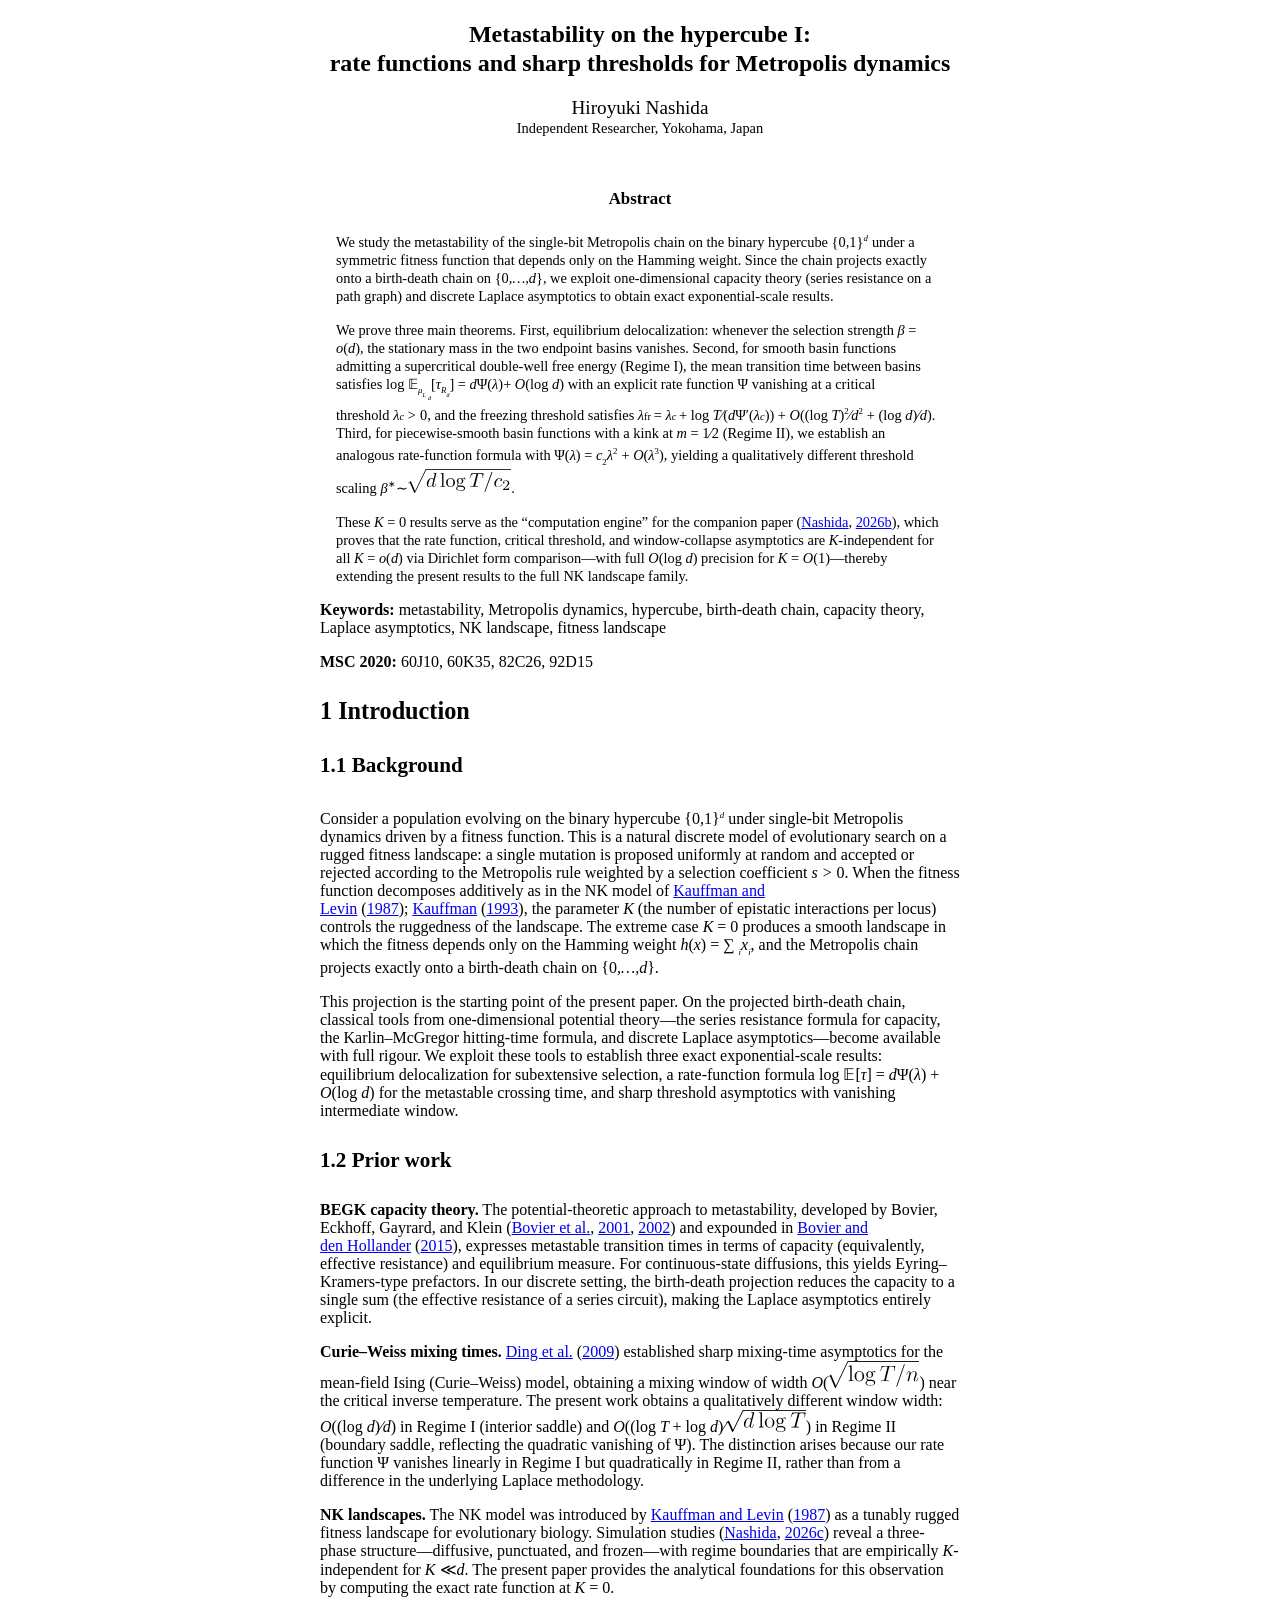
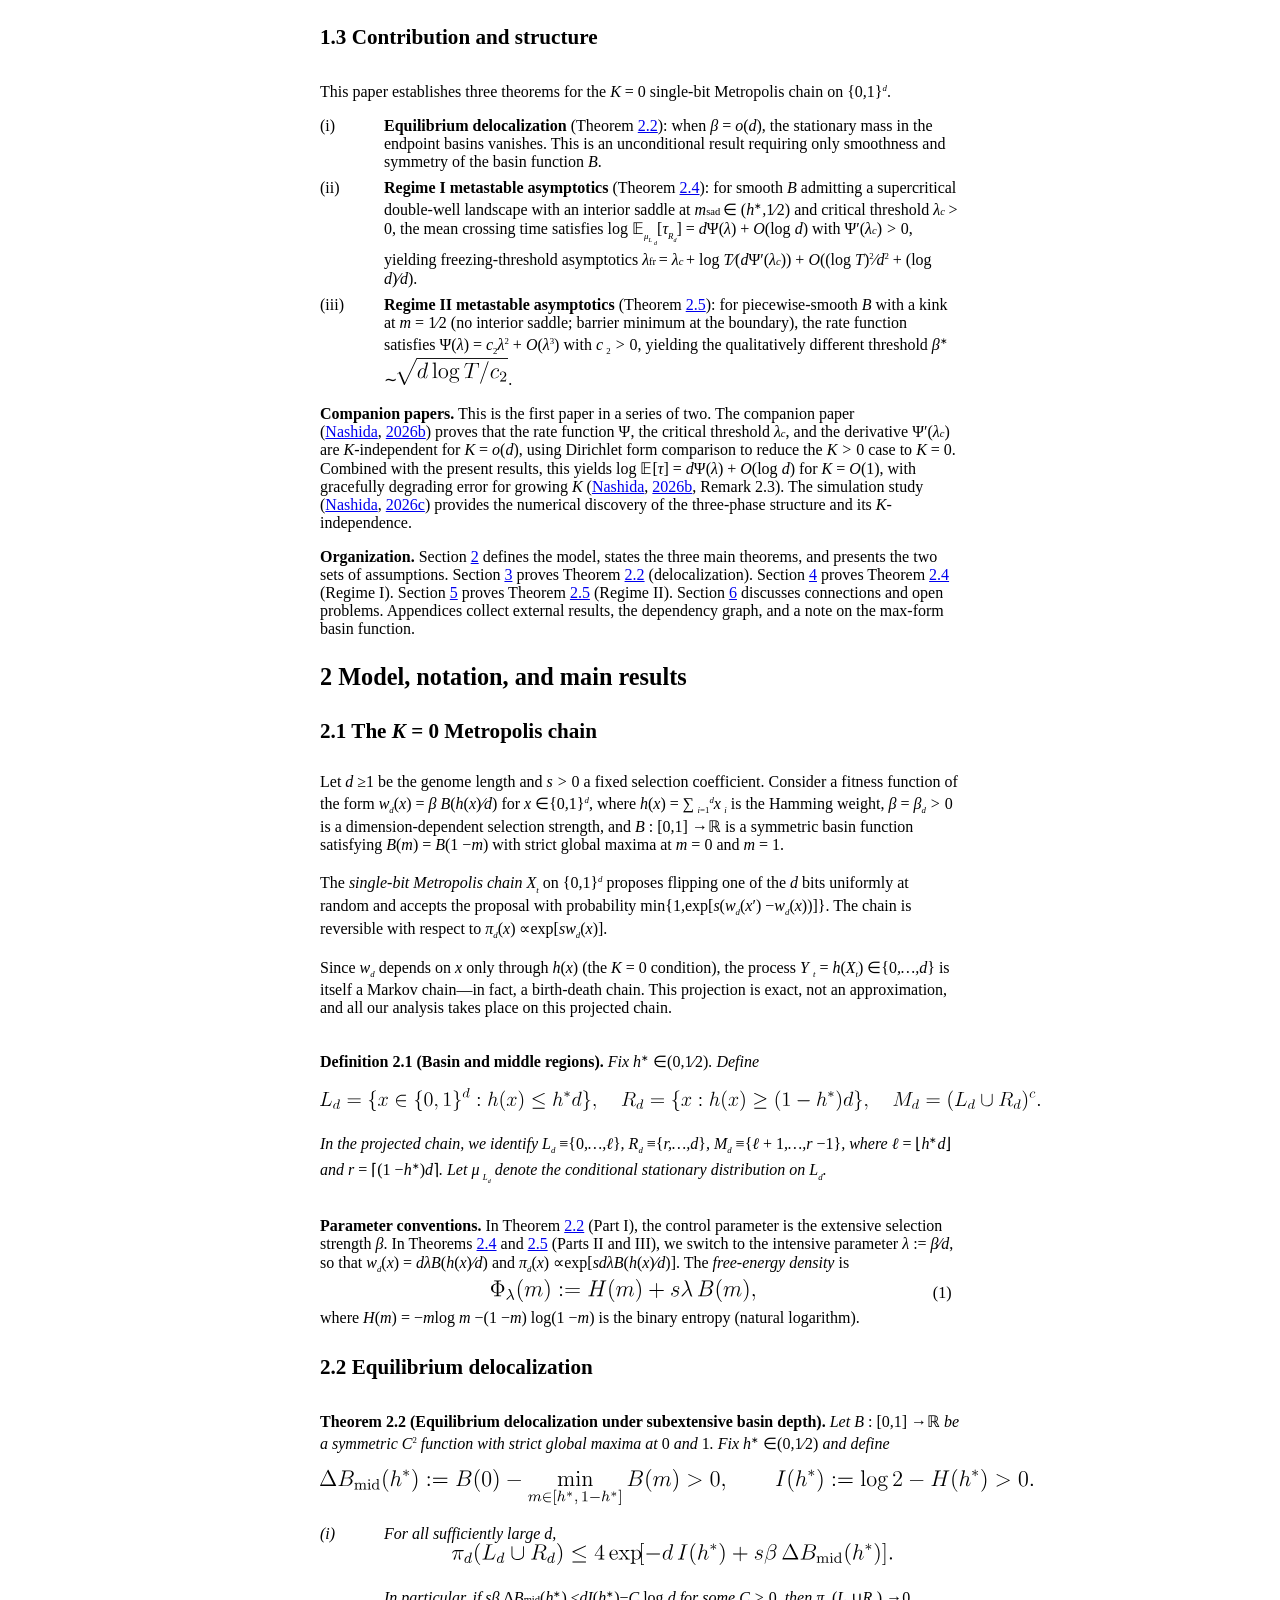
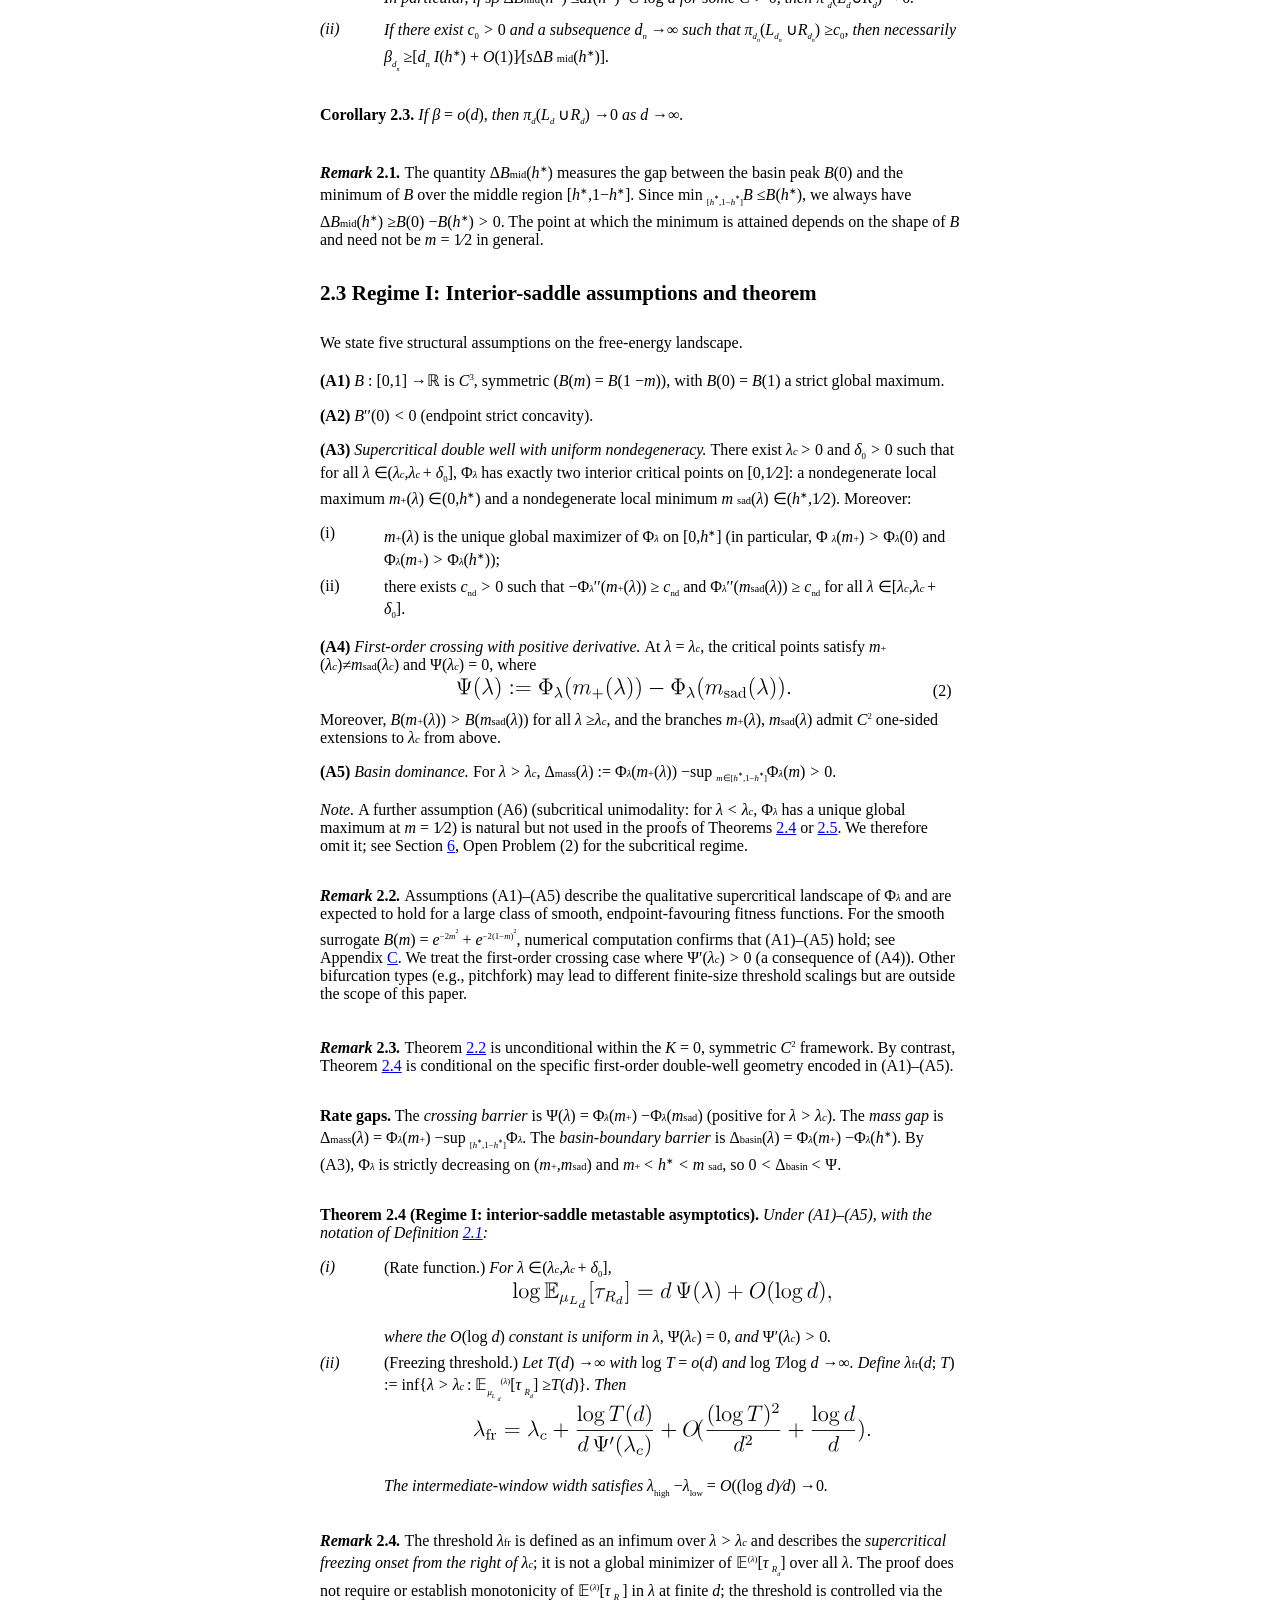
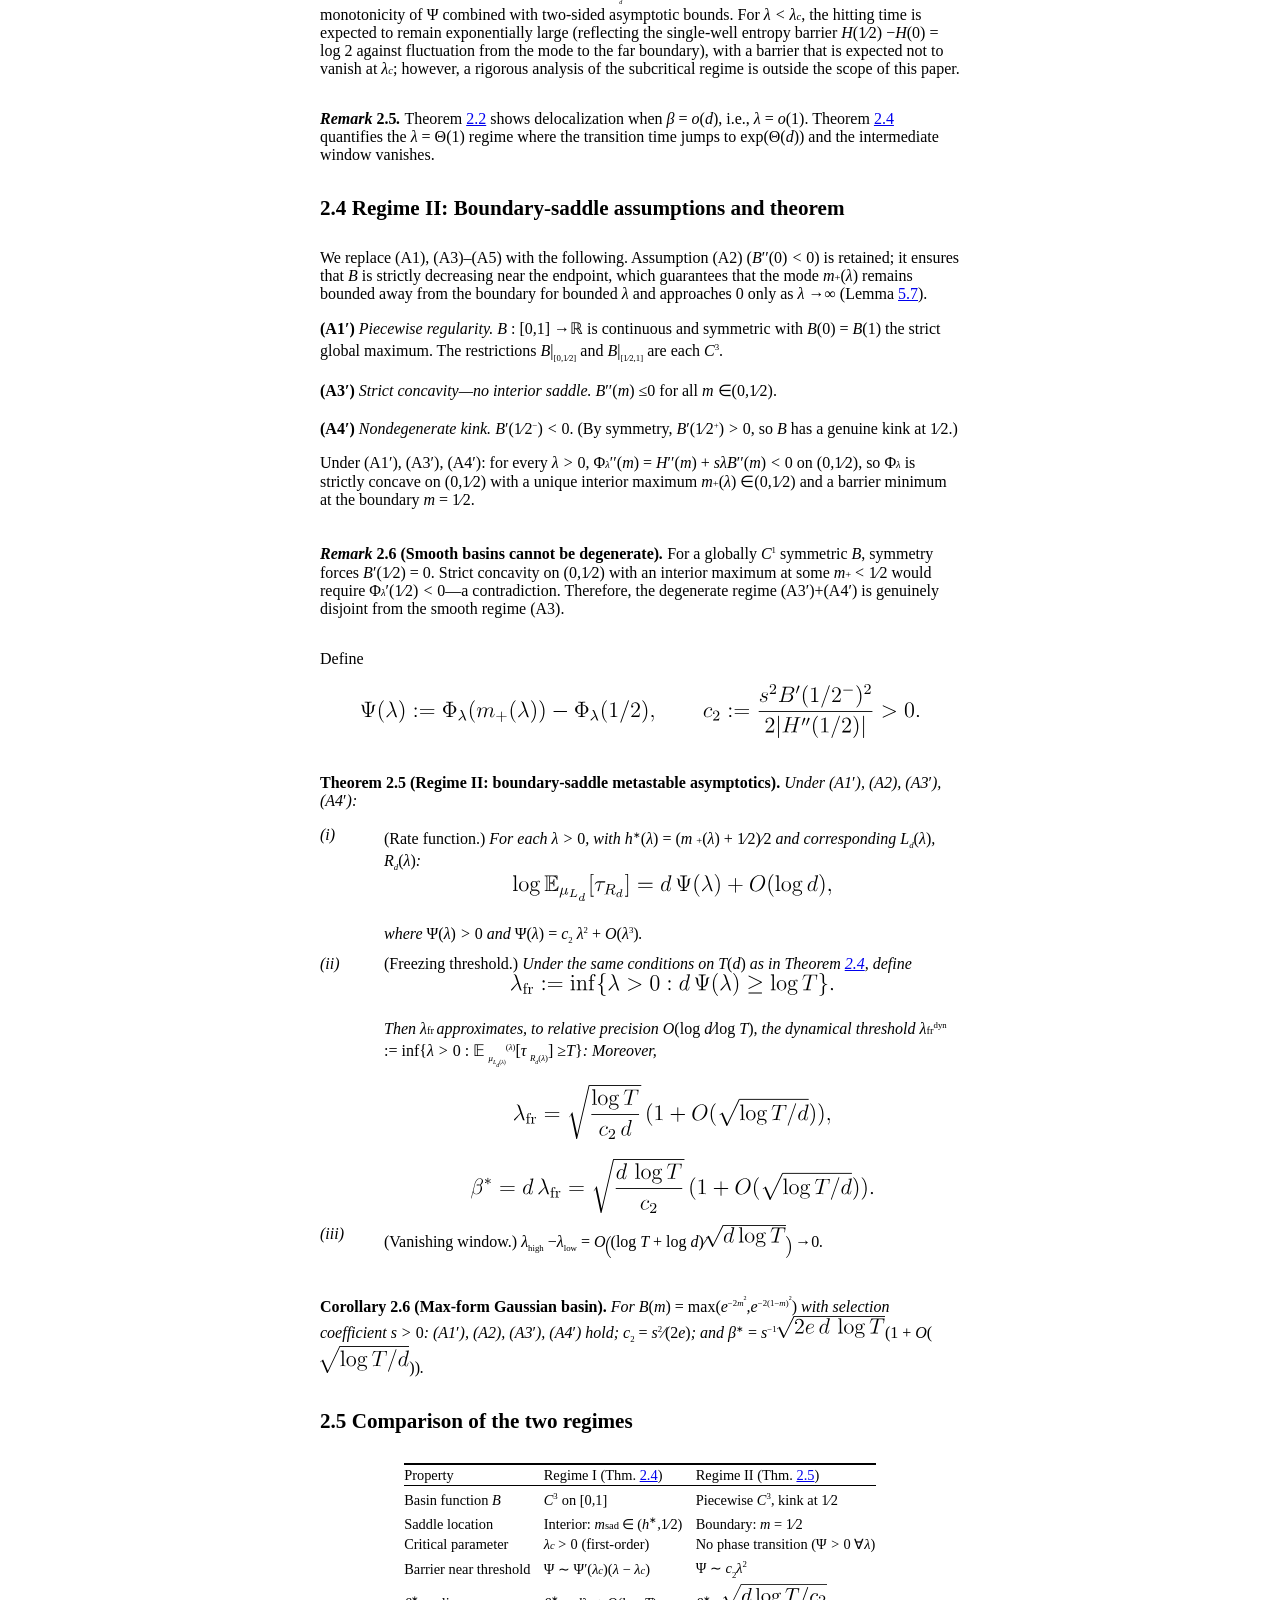
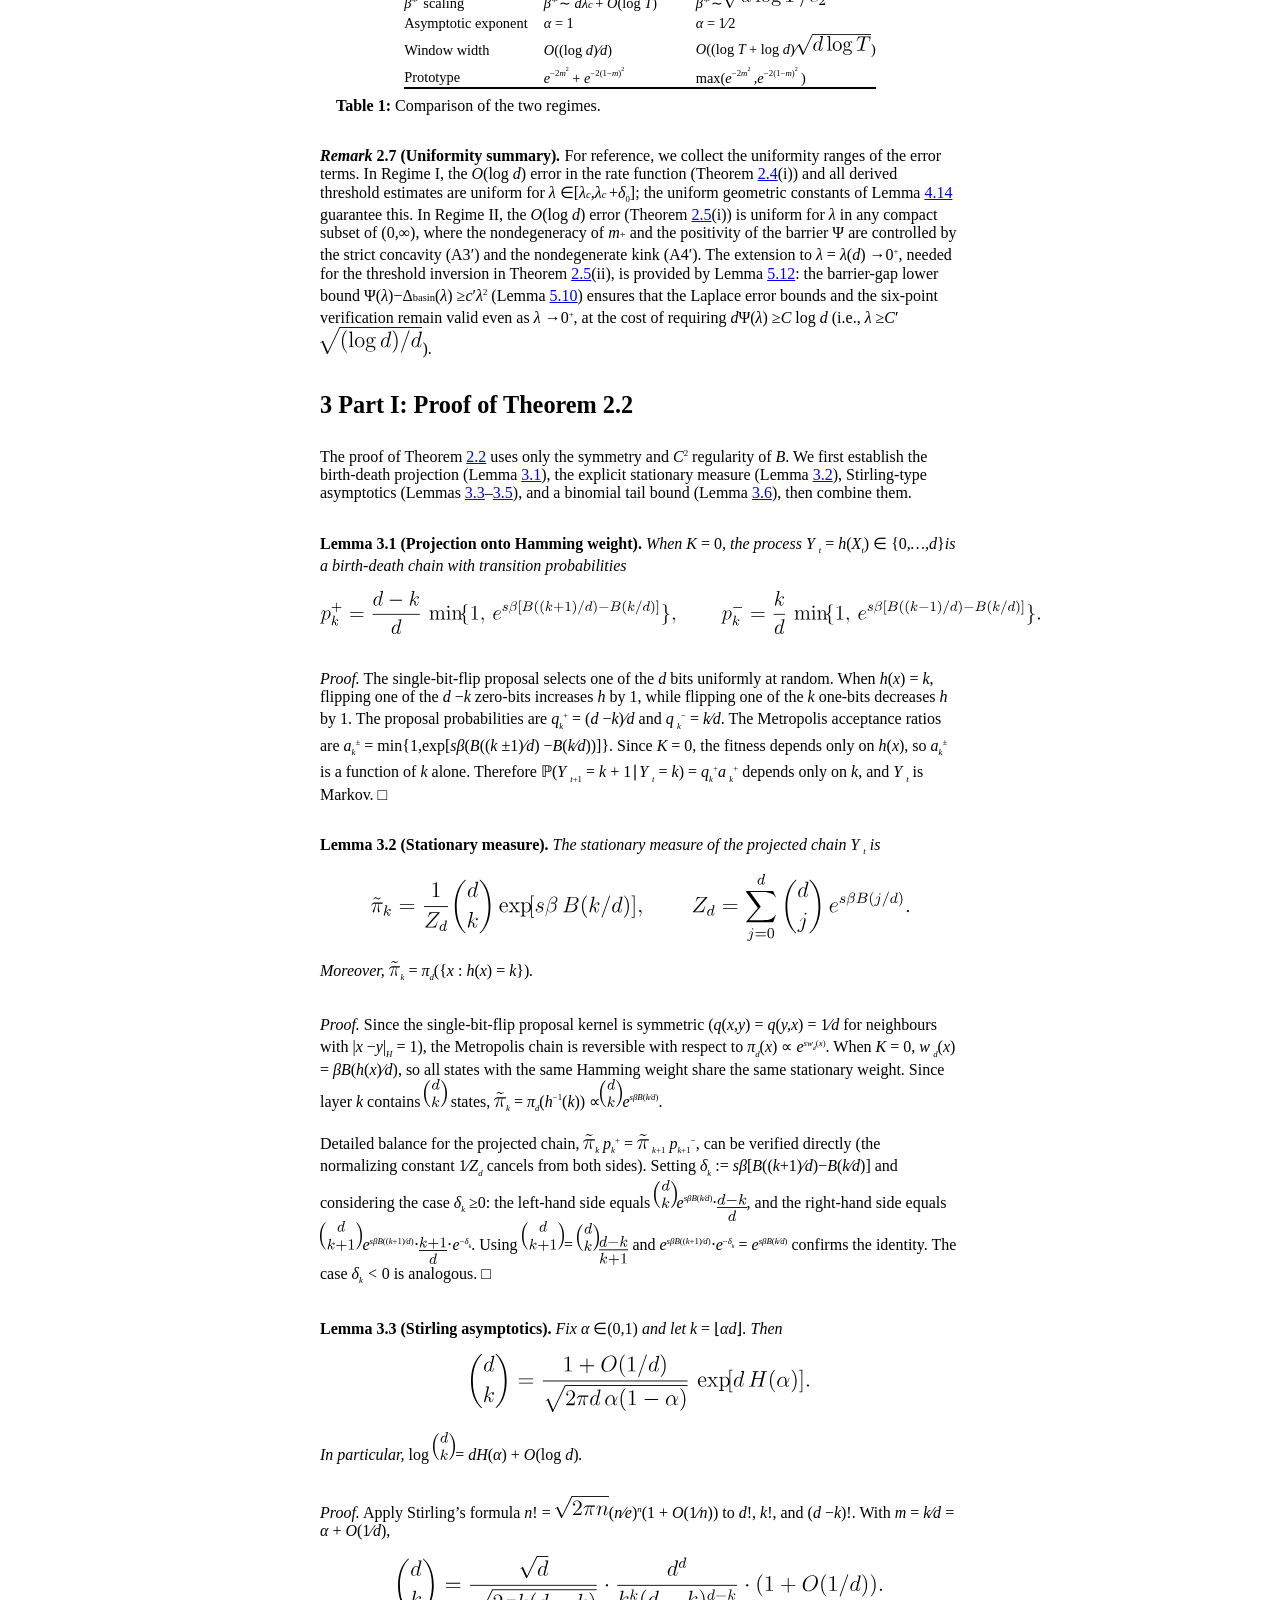
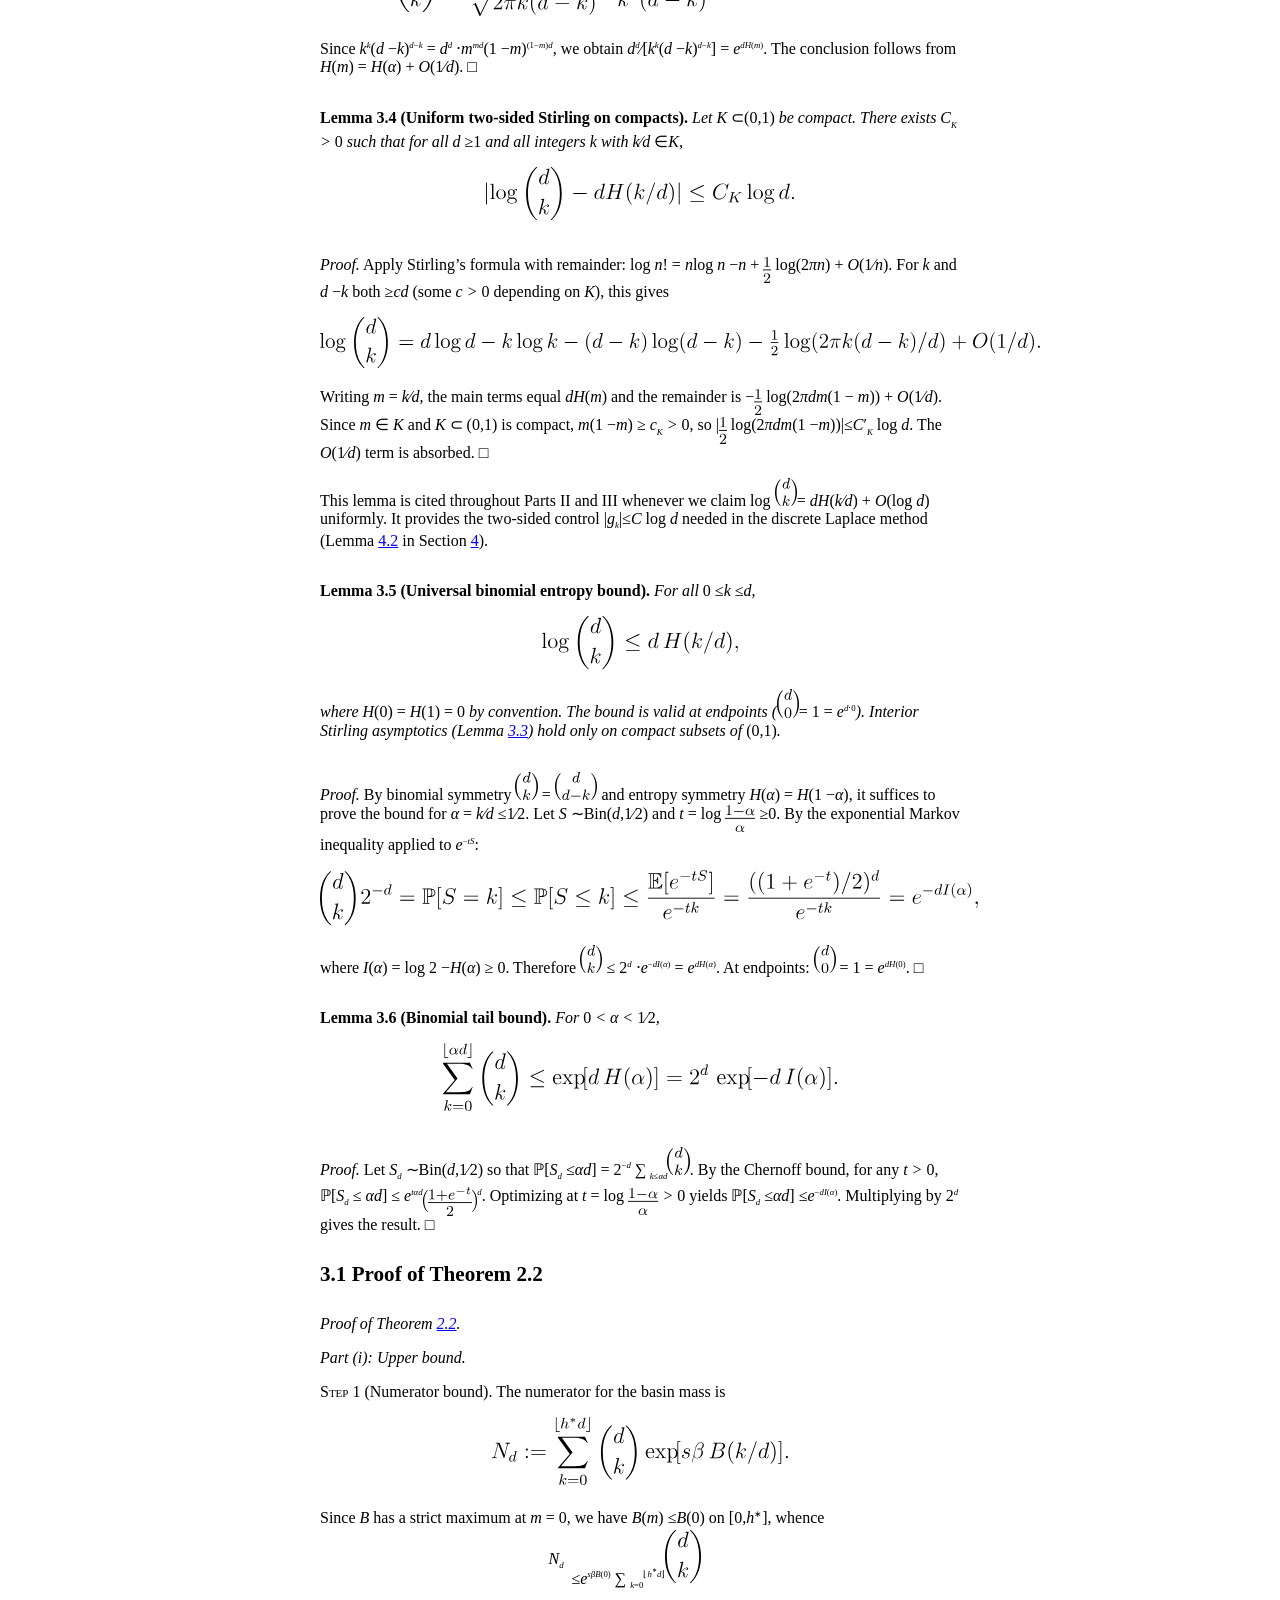
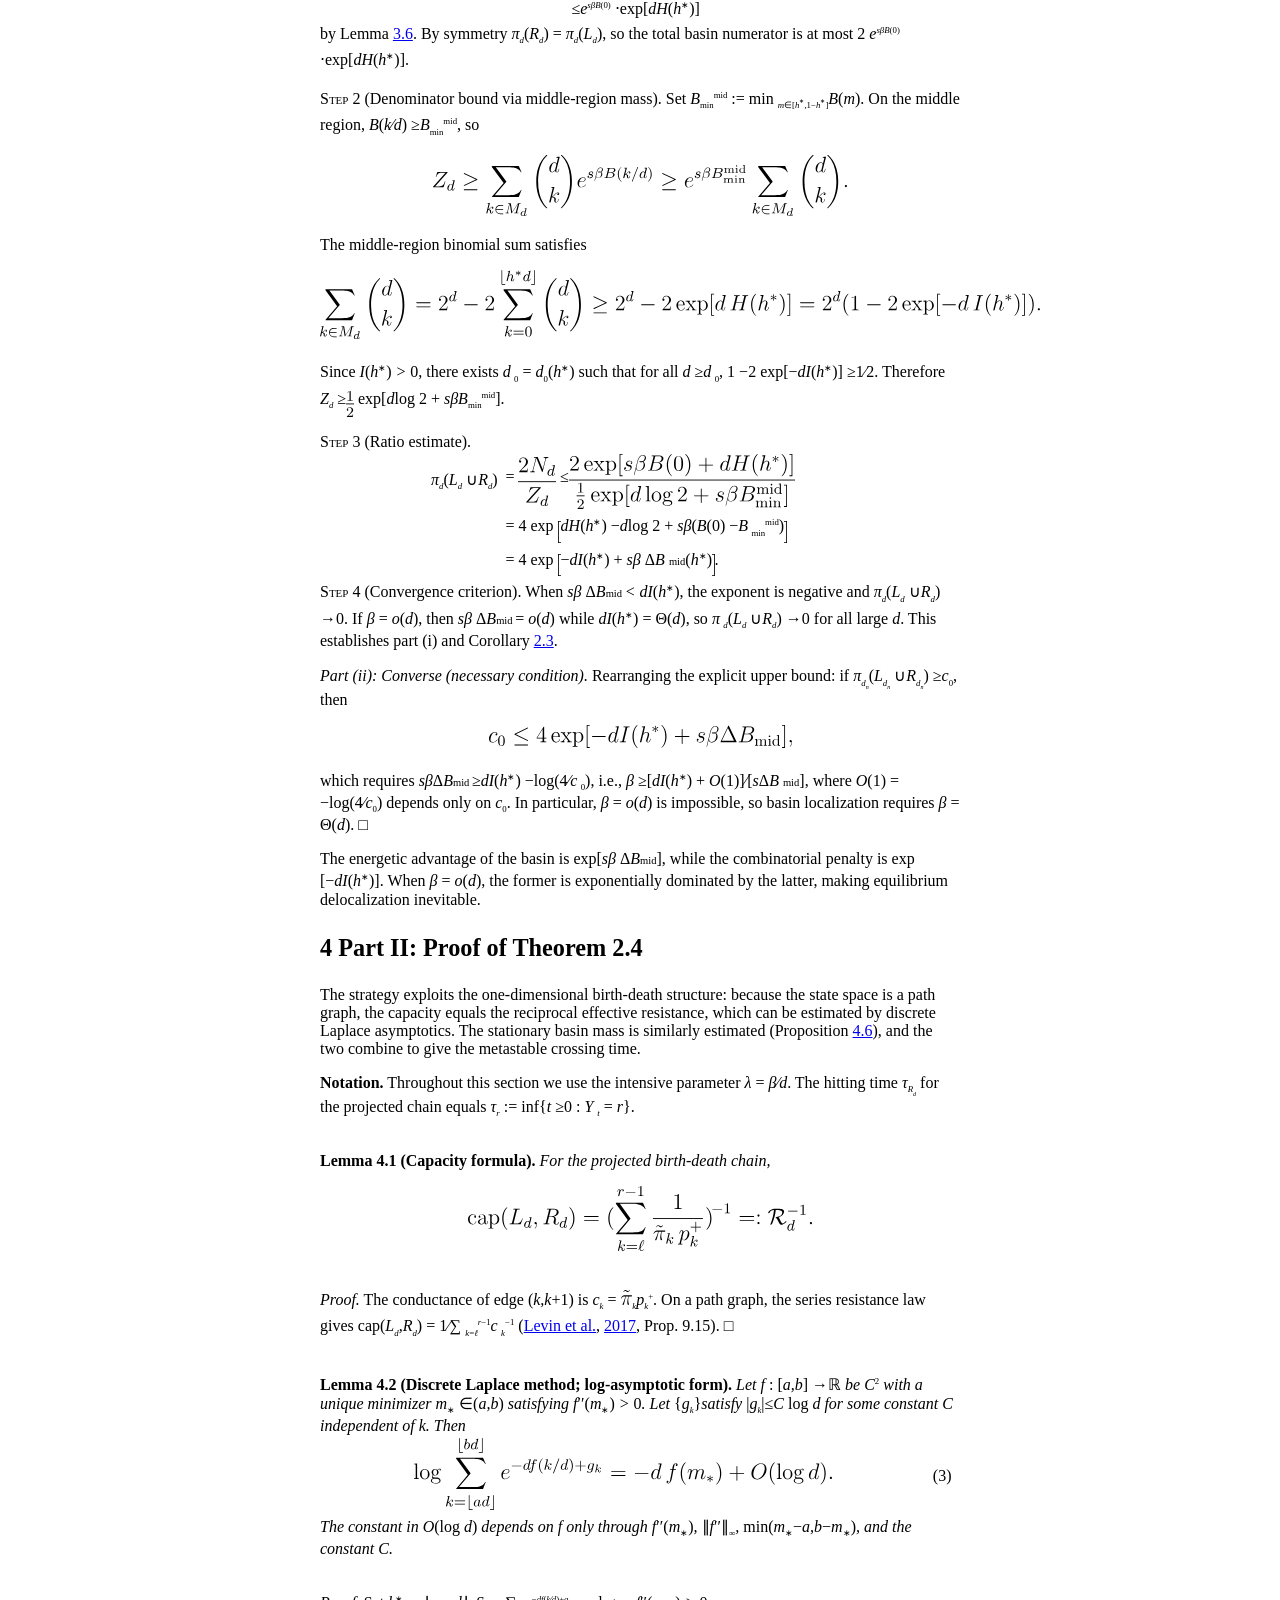
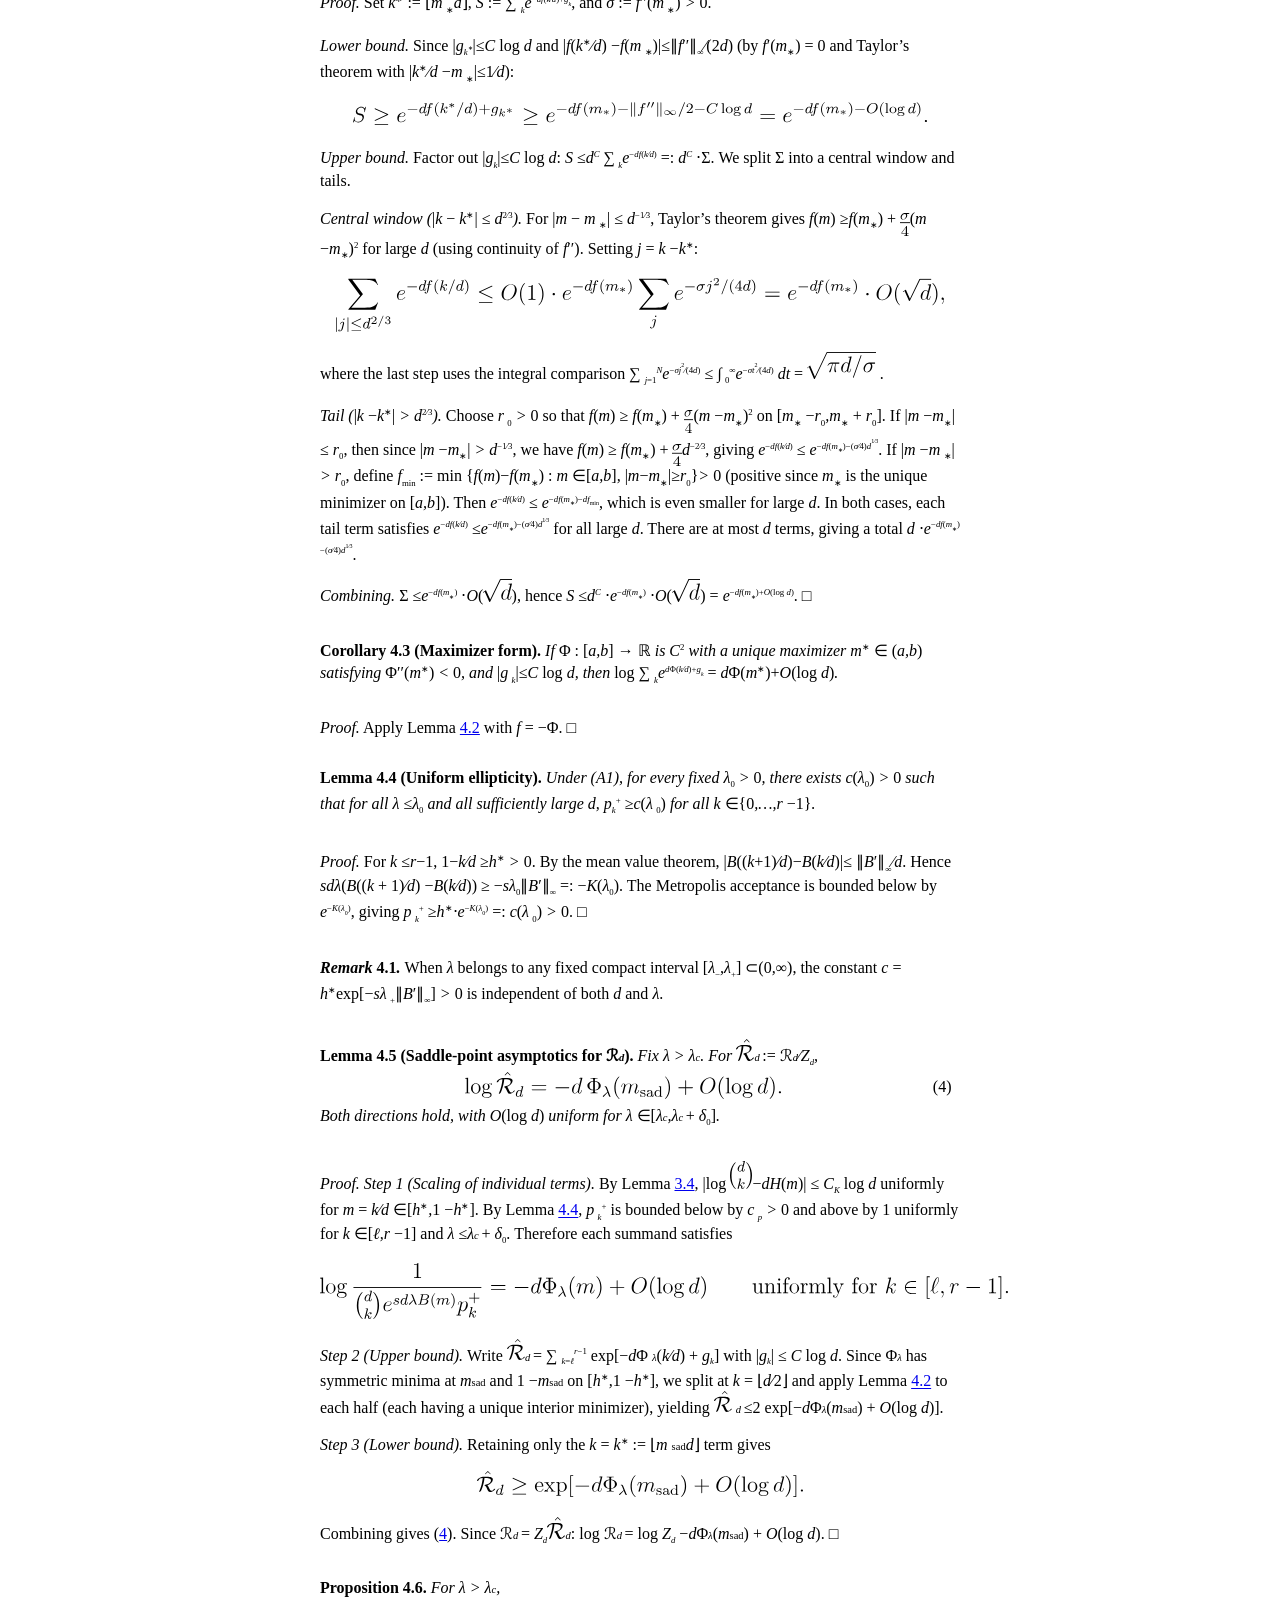
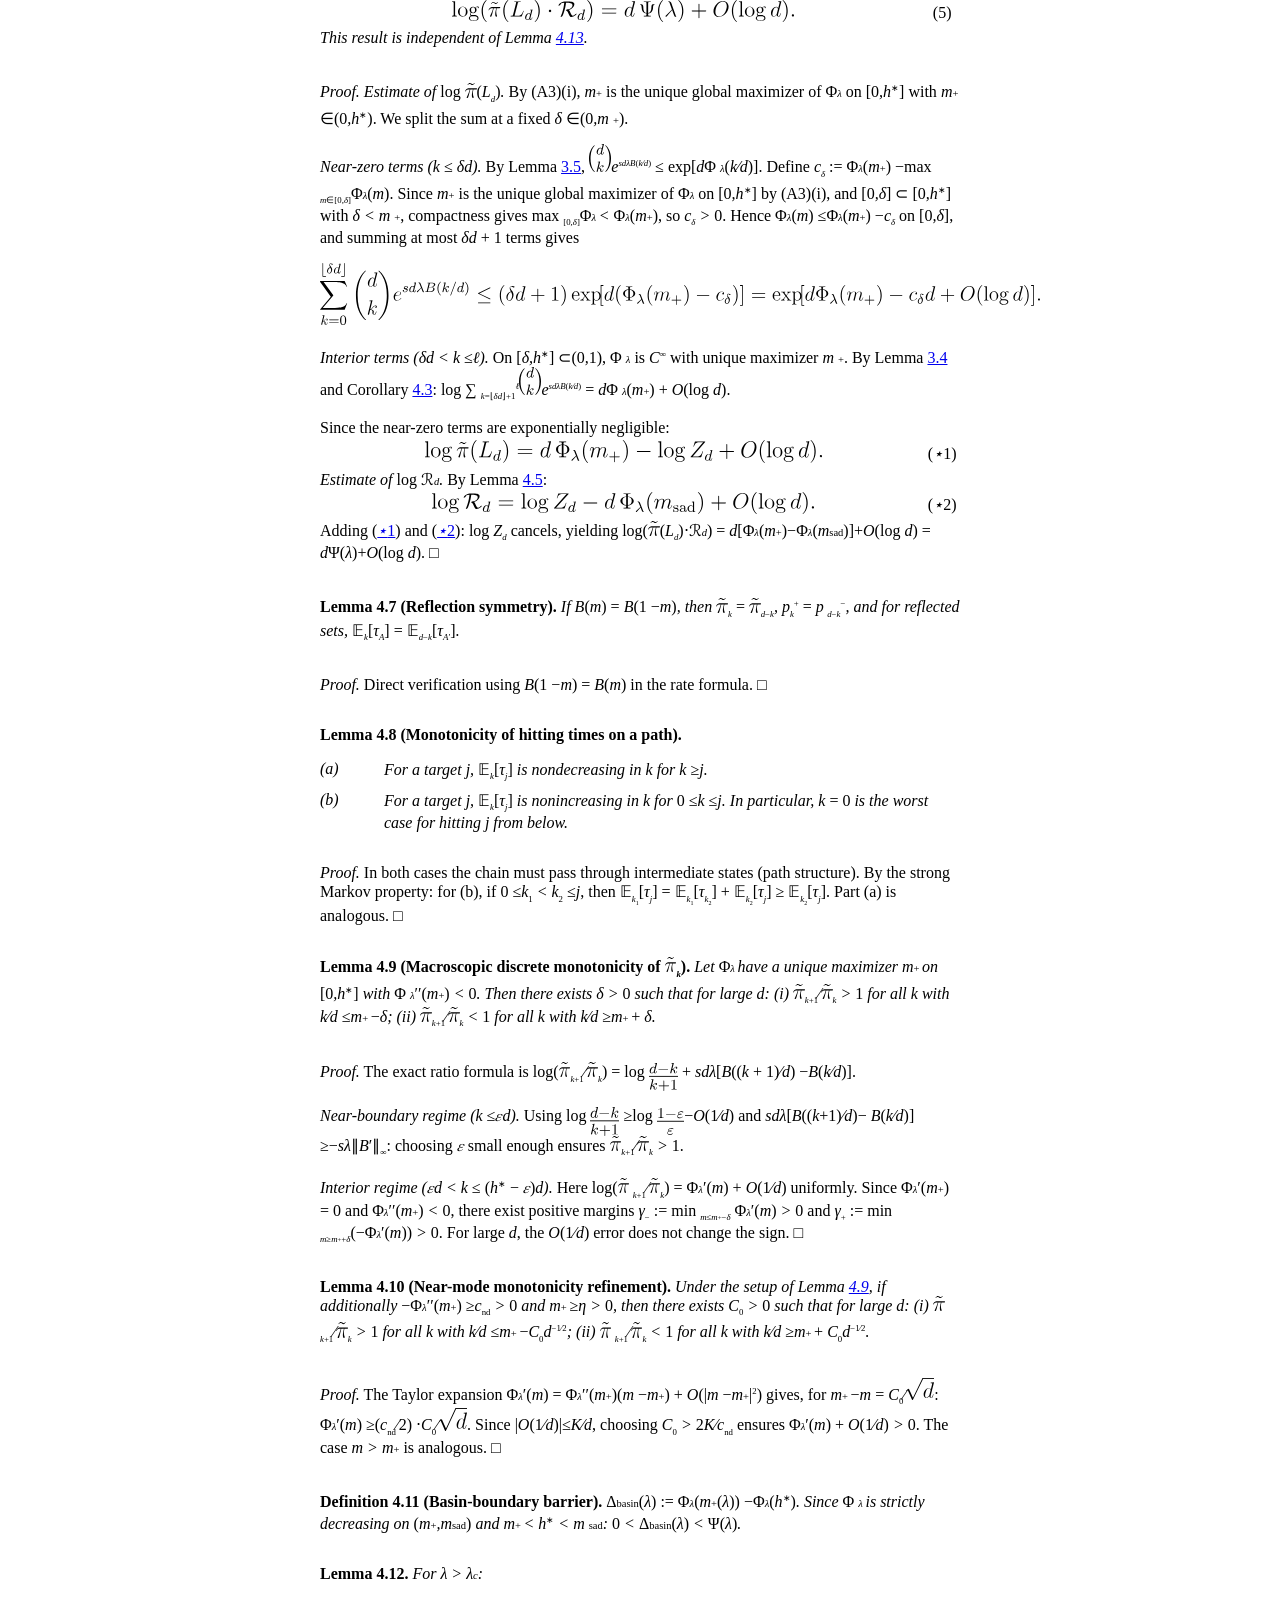
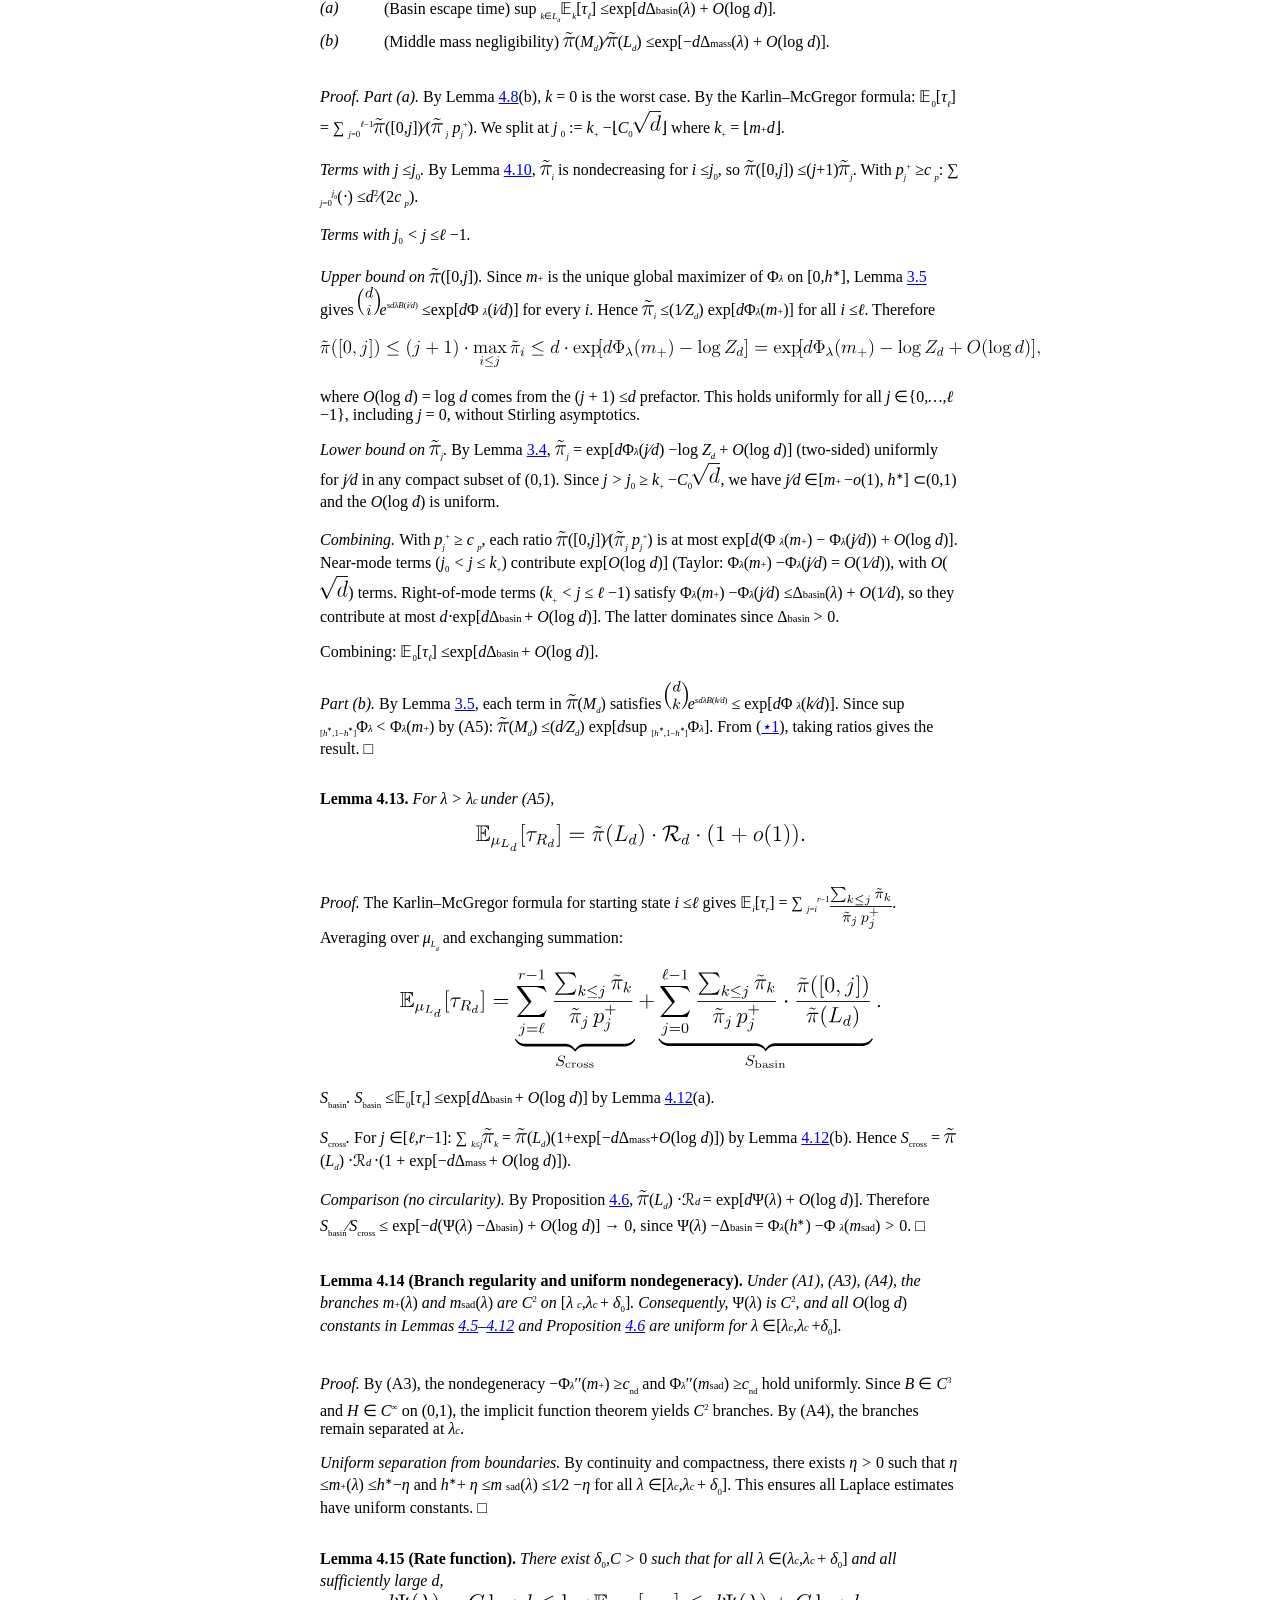
==== paper_K0_proofs_r20/paper_K0_proofs_r20.html @ 02a6552b "init" ====
<!DOCTYPE html> 
<html lang='en-US' xml:lang='en-US'> 
<head><title>Metastability on the hypercube I: rate functions and sharp thresholds for Metropolis dynamics</title>
<style>
figure {
    text-align: center !important;
    margin-left: auto !important;
    margin-right: auto !important;
}

figcaption {
    text-align: left !important;
}

img {
    width: auto !important;
    height: auto !important;
    max-width: 720px !important;
}
img[width] {
    width: auto !important;
}
</style> 
<meta charset='utf-8' /> 
<meta content='TeX4ht (https://tug.org/tex4ht/)' name='generator' /> 
<meta content='width=device-width,initial-scale=1' name='viewport' /> 
<link href='paper_K0_proofs_r20.css' rel='stylesheet' type='text/css' /> 
<meta content='paper_K0_proofs_r20.tex' name='src' /> 
</head><body>
<div class='maketitle'>
<h2 class='titleHead'>Metastability on the hypercube I:<br />
rate functions and sharp thresholds for Metropolis
dynamics</h2>
           <div class='author'><span class='ec-lmr-12x-x-120'>Hiroyuki Nashida</span>
<br /> <span class='ec-lmr-10x-x-109'>Independent Researcher, Yokohama, Japan</span></div><br />
<div class='date'></div>   
</div>
<section class='abstract' role='doc-abstract'> 
<h3 class='abstracttitle'>
<span class='ec-lmbx-10x-x-109'>Abstract</span>
</h3>      
<!-- l. 58 --><p class='noindent'><span class='ec-lmr-10x-x-109'>We study the metastability of the single-bit Metropolis chain on the binary hypercube
</span><span class='cmsy-10x-x-109'>{</span><span class='cmr-10x-x-109'>0</span><span class='cmmi-10x-x-109'>,</span><span class='cmr-10x-x-109'>1</span><span class='cmsy-10x-x-109'>}</span><sup><span class='cmmi-8'>d</span></sup> <span class='ec-lmr-10x-x-109'>under a symmetric fitness function that depends only on the Hamming weight.
Since  the  chain  projects  exactly  onto  a  birth-death  chain  on  </span><span class='cmsy-10x-x-109'>{</span><span class='cmr-10x-x-109'>0</span><span class='cmmi-10x-x-109'>,…,d</span><span class='cmsy-10x-x-109'>}</span><span class='ec-lmr-10x-x-109'>,  we  exploit
one-dimensional capacity theory (series resistance on a path graph) and discrete Laplace
asymptotics to obtain exact exponential-scale results.</span>
</p>      
<!-- l. 61 --><p class='indent'>     <span class='ec-lmr-10x-x-109'>We  prove  three  main  theorems.  First,  equilibrium  delocalization:  whenever  the
selection strength </span><span class='cmmi-10x-x-109'>β </span><span class='cmr-10x-x-109'>= </span><span class='cmmi-10x-x-109'>o</span><span class='cmr-10x-x-109'>(</span><span class='cmmi-10x-x-109'>d</span><span class='cmr-10x-x-109'>)</span><span class='ec-lmr-10x-x-109'>, the stationary mass in the two endpoint basins vanishes.
Second, for smooth basin functions admitting a supercritical double-well free energy
(Regime I), the mean transition time between basins satisfies </span><span class='cmr-10x-x-109'>log </span><span class='msbm-10x-x-109'>𝔼</span><sub><span class='cmmi-8'>μ</span><sub><span class='cmmi-6'>L</span><sub>
<span class='cmmi-6'>d</span></sub></sub></sub><span class='cmr-10x-x-109'>[</span><span class='cmmi-10x-x-109'>τ</span><sub><span class='cmmi-8'>R</span><sub><span class='cmmi-6'>d</span></sub></sub><span class='cmr-10x-x-109'>] = </span><span class='cmmi-10x-x-109'>d</span><span class='cmr-10x-x-109'>Ψ(</span><span class='cmmi-10x-x-109'>λ</span><span class='cmr-10x-x-109'>)+
</span><span class='cmmi-10x-x-109'>O</span><span class='cmr-10x-x-109'>(log </span><span class='cmmi-10x-x-109'>d</span><span class='cmr-10x-x-109'>) </span><span class='ec-lmr-10x-x-109'>with an explicit rate function </span><span class='cmr-10x-x-109'>Ψ </span><span class='ec-lmr-10x-x-109'>vanishing at a critical threshold </span><span class='cmmi-10x-x-109'>λ</span><span class='cmmi-8'>c </span><span class='cmmi-10x-x-109'>&gt; </span><span class='cmr-10x-x-109'>0</span><span class='ec-lmr-10x-x-109'>, and
the freezing threshold satisfies </span><span class='cmmi-10x-x-109'>λ</span><span class='cmr-8'>fr </span><span class='cmr-10x-x-109'>= </span><span class='cmmi-10x-x-109'>λ</span><span class='cmmi-8'>c </span><span class='cmr-10x-x-109'>+ log </span><span class='cmmi-10x-x-109'>T∕</span><span class='cmr-10x-x-109'>(</span><span class='cmmi-10x-x-109'>d</span><span class='cmr-10x-x-109'>Ψ</span><span class='cmsy-10x-x-109'>′</span><span class='cmr-10x-x-109'>(</span><span class='cmmi-10x-x-109'>λ</span><span class='cmmi-8'>c</span><span class='cmr-10x-x-109'>)) + </span><span class='cmmi-10x-x-109'>O</span><span class='cmr-10x-x-109'>((log </span><span class='cmmi-10x-x-109'>T</span><span class='cmr-10x-x-109'>)</span><sup><span class='cmr-8'>2</span></sup><span class='cmmi-10x-x-109'>∕d</span><sup><span class='cmr-8'>2</span></sup> <span class='cmr-10x-x-109'>+ (log </span><span class='cmmi-10x-x-109'>d</span><span class='cmr-10x-x-109'>)</span><span class='cmmi-10x-x-109'>∕d</span><span class='cmr-10x-x-109'>)</span><span class='ec-lmr-10x-x-109'>.
Third, for piecewise-smooth basin functions with a kink at </span><span class='cmmi-10x-x-109'>m </span><span class='cmr-10x-x-109'>= 1</span><span class='cmmi-10x-x-109'>∕</span><span class='cmr-10x-x-109'>2 </span><span class='ec-lmr-10x-x-109'>(Regime II), we
establish an analogous rate-function formula with </span><span class='cmr-10x-x-109'>Ψ(</span><span class='cmmi-10x-x-109'>λ</span><span class='cmr-10x-x-109'>) = </span><span class='cmmi-10x-x-109'>c</span><sub><span class='cmr-8'>2</span></sub><span class='cmmi-10x-x-109'>λ</span><sup><span class='cmr-8'>2</span></sup> <span class='cmr-10x-x-109'>+ </span><span class='cmmi-10x-x-109'>O</span><span class='cmr-10x-x-109'>(</span><span class='cmmi-10x-x-109'>λ</span><sup><span class='cmr-8'>3</span></sup><span class='cmr-10x-x-109'>)</span><span class='ec-lmr-10x-x-109'>, yielding a
qualitatively different threshold scaling </span><span class='cmmi-10x-x-109'>β</span><sup><span class='cmsy-8'>∗</span></sup><span class='cmsy-10x-x-109'>∼</span><img alt='∘d--log-T∕c-
          2' class='sqrt' src='paper_K0_proofs_r200x.svg' /><span class='ec-lmr-10x-x-109'>.</span>
</p>      
<!-- l. 68 --><p class='indent'>     <span class='ec-lmr-10x-x-109'>These  </span><span class='cmmi-10x-x-109'>K  </span><span class='cmr-10x-x-109'>=  0  </span><span class='ec-lmr-10x-x-109'>results  serve  as  the  “computation  engine”  for  the  companion
paper (</span><a href='#XNashida2026t2'><span class='ec-lmr-10x-x-109'>Nashida</span></a><span class='ec-lmr-10x-x-109'>, </span><a href='#XNashida2026t2'><span class='ec-lmr-10x-x-109'>2026b</span></a><span class='ec-lmr-10x-x-109'>), which proves that the rate function, critical threshold, and
window-collapse asymptotics are </span><span class='cmmi-10x-x-109'>K</span><span class='ec-lmr-10x-x-109'>-independent for all </span><span class='cmmi-10x-x-109'>K </span><span class='cmr-10x-x-109'>= </span><span class='cmmi-10x-x-109'>o</span><span class='cmr-10x-x-109'>(</span><span class='cmmi-10x-x-109'>d</span><span class='cmr-10x-x-109'>) </span><span class='ec-lmr-10x-x-109'>via Dirichlet form
comparison—with full </span><span class='cmmi-10x-x-109'>O</span><span class='cmr-10x-x-109'>(log </span><span class='cmmi-10x-x-109'>d</span><span class='cmr-10x-x-109'>) </span><span class='ec-lmr-10x-x-109'>precision for </span><span class='cmmi-10x-x-109'>K </span><span class='cmr-10x-x-109'>= </span><span class='cmmi-10x-x-109'>O</span><span class='cmr-10x-x-109'>(1)</span><span class='ec-lmr-10x-x-109'>—thereby extending the present
results to the full NK landscape family.</span>
                                                                                          
                                                                                          
</p>
</section>
<!-- l. 72 --><p class='noindent'><strong>Keywords:</strong> metastability, Metropolis dynamics, hypercube, birth-death chain, capacity theory,
Laplace asymptotics, NK landscape, fitness landscape
</p><!-- l. 75 --><p class='noindent'><strong>MSC 2020:</strong> 60J10, 60K35, 82C26, 92D15
</p>   
<h3 class='sectionHead' id='introduction'><span class='titlemark'>1   </span> <a id='x1-10001'></a>Introduction</h3>
<!-- l. 81 --><p class='noindent'>
</p>   
<h4 class='subsectionHead' id='background'><span class='titlemark'>1.1   </span> <a id='x1-20001.1'></a>Background</h4>
<!-- l. 83 --><p class='noindent'>Consider a population evolving on the binary hypercube <span class='cmsy-10x-x-120'>{</span><span class='cmr-12'>0</span><span class='cmmi-12'>,</span><span class='cmr-12'>1</span><span class='cmsy-10x-x-120'>}</span><sup><span class='cmmi-8'>d</span></sup> under single-bit Metropolis
dynamics driven by a fitness function. This is a natural discrete model of evolutionary search on a
rugged fitness landscape: a single mutation is proposed uniformly at random and accepted
or rejected according to the Metropolis rule weighted by a selection coefficient <span class='cmmi-12'>s &gt; </span><span class='cmr-12'>0</span>.
When the fitness function decomposes additively as in the NK model of <a href='#XKauffman1987'>Kauffman and
Levin</a> (<a href='#XKauffman1987'>1987</a>); <a href='#XKauffman1993'>Kauffman</a> (<a href='#XKauffman1993'>1993</a>), the parameter <span class='cmmi-12'>K </span>(the number of epistatic interactions per locus)
controls the ruggedness of the landscape. The extreme case <span class='cmmi-12'>K </span><span class='cmr-12'>= 0 </span>produces a smooth landscape in
which the fitness depends only on the Hamming weight <span class='cmmi-12'>h</span><span class='cmr-12'>(</span><span class='cmmi-12'>x</span><span class='cmr-12'>) = </span><span class='cmex-10x-x-120'>∑</span>
  <sub><span class='cmmi-8'>i</span></sub><span class='cmmi-12'>x</span><sub><span class='cmmi-8'>i</span></sub>, and the Metropolis chain
projects exactly onto a birth-death chain on <span class='cmsy-10x-x-120'>{</span><span class='cmr-12'>0</span><span class='cmmi-12'>,…,d</span><span class='cmsy-10x-x-120'>}</span>.
</p><!-- l. 88 --><p class='indent'>   This projection is the starting point of the present paper. On the projected birth-death chain,
classical tools from one-dimensional potential theory—the series resistance formula for capacity, the
Karlin–McGregor hitting-time formula, and discrete Laplace asymptotics—become available with
full rigour. We exploit these tools to establish three exact exponential-scale results: equilibrium
delocalization for subextensive selection, a rate-function formula <span class='cmr-12'>log </span><span class='msbm-10x-x-120'>𝔼</span><span class='cmr-12'>[</span><span class='cmmi-12'>τ</span><span class='cmr-12'>] = </span><span class='cmmi-12'>d</span><span class='cmr-12'>Ψ(</span><span class='cmmi-12'>λ</span><span class='cmr-12'>) + </span><span class='cmmi-12'>O</span><span class='cmr-12'>(log </span><span class='cmmi-12'>d</span><span class='cmr-12'>) </span>for the
metastable crossing time, and sharp threshold asymptotics with vanishing intermediate
window.
</p><!-- l. 92 --><p class='noindent'>
</p>   
<h4 class='subsectionHead' id='prior-work'><span class='titlemark'>1.2   </span> <a id='x1-30001.2'></a>Prior work</h4>
<!-- l. 94 --><p class='noindent'><span class='paragraphHead' id='begk-capacity-theory'><a id='x1-4000'></a><span class='ec-lmbx-12'>BEGK capacity theory.</span></span>
The potential-theoretic approach to metastability, developed by Bovier, Eckhoff, Gayrard, and
Klein (<a href='#XBovierEckhoffGayrardKlein2001'>Bovier et al.</a>, <a href='#XBovierEckhoffGayrardKlein2001'>2001</a>, <a href='#XBovierEckhoffGayrardKlein2002'>2002</a>) and expounded in <a href='#XBovierDenHollander2015'>Bovier and den Hollander</a> (<a href='#XBovierDenHollander2015'>2015</a>), expresses
metastable transition times in terms of capacity (equivalently, effective resistance) and equilibrium
measure. For continuous-state diffusions, this yields Eyring–Kramers-type prefactors. In
our discrete setting, the birth-death projection reduces the capacity to a single sum
                                                                                          
                                                                                          
(the effective resistance of a series circuit), making the Laplace asymptotics entirely
explicit.
</p>
<!-- l. 99 --><p class='noindent'><span class='paragraphHead' id='curieweiss-mixing-times'><a id='x1-5000'></a><span class='ec-lmbx-12'>Curie–Weiss mixing times.</span></span>
<a href='#XDingLubetzkyPeres2009'>Ding et al.</a> (<a href='#XDingLubetzkyPeres2009'>2009</a>) established sharp mixing-time asymptotics for the mean-field Ising
(Curie–Weiss) model, obtaining a mixing window of width <span class='cmmi-12'>O</span><span class='cmr-12'>(</span><img alt='∘ --------
  logT ∕n' class='sqrt' src='paper_K0_proofs_r201x.svg' /><span class='cmr-12'>) </span>near the critical inverse
temperature. The present work obtains a qualitatively different window width: <span class='cmmi-12'>O</span><span class='cmr-12'>((log </span><span class='cmmi-12'>d</span><span class='cmr-12'>)</span><span class='cmmi-12'>∕d</span><span class='cmr-12'>) </span>in
Regime I (interior saddle) and <span class='cmmi-12'>O</span><span class='cmr-12'>((log </span><span class='cmmi-12'>T </span><span class='cmr-12'>+ log </span><span class='cmmi-12'>d</span><span class='cmr-12'>)</span><span class='cmmi-12'>∕</span><img alt='√ -------
  dlogT' class='sqrt' src='paper_K0_proofs_r202x.svg' /><span class='cmr-12'>) </span>in Regime II (boundary saddle,
reflecting the quadratic vanishing of <span class='cmr-12'>Ψ</span>). The distinction arises because our rate function <span class='cmr-12'>Ψ</span>
vanishes linearly in Regime I but quadratically in Regime II, rather than from a difference in the
underlying Laplace methodology.
</p>
<!-- l. 104 --><p class='noindent'><span class='paragraphHead' id='nk-landscapes'><a id='x1-6000'></a><span class='ec-lmbx-12'>NK landscapes.</span></span>
The NK model was introduced by <a href='#XKauffman1987'>Kauffman and Levin</a> (<a href='#XKauffman1987'>1987</a>) as a tunably rugged fitness
landscape for evolutionary biology. Simulation studies (<a href='#XNashida2026sim'>Nashida</a>, <a href='#XNashida2026sim'>2026c</a>) reveal a three-phase
structure—diffusive, punctuated, and frozen—with regime boundaries that are empirically
<span class='cmmi-12'>K</span>-independent for <span class='cmmi-12'>K </span><span class='cmsy-10x-x-120'>≪</span><span class='cmmi-12'>d</span>. The present paper provides the analytical foundations for this
observation by computing the exact rate function at <span class='cmmi-12'>K </span><span class='cmr-12'>= 0</span>.
</p><!-- l. 109 --><p class='noindent'>
</p>   
<h4 class='subsectionHead' id='contribution-and-structure'><span class='titlemark'>1.3   </span> <a id='x1-70001.3'></a>Contribution and structure</h4>
<!-- l. 111 --><p class='noindent'>This paper establishes three theorems for the <span class='cmmi-12'>K </span><span class='cmr-12'>= 0 </span>single-bit Metropolis chain on <span class='cmsy-10x-x-120'>{</span><span class='cmr-12'>0</span><span class='cmmi-12'>,</span><span class='cmr-12'>1</span><span class='cmsy-10x-x-120'>}</span><sup><span class='cmmi-8'>d</span></sup>.
</p><!-- l. 113 --><p class='indent'>      
</p>
<dl class='enumerate-enumitem'><dt class='enumerate-enumitem'>  
(i) 
</dt><dd class='enumerate-enumitem'><strong>Equilibrium delocalization</strong> (Theorem <a href='#x1-13001r2'>2.2<!-- tex4ht:ref: thm:deloc  --></a>): when <span class='cmmi-12'>β </span><span class='cmr-12'>= </span><span class='cmmi-12'>o</span><span class='cmr-12'>(</span><span class='cmmi-12'>d</span><span class='cmr-12'>)</span>, the stationary mass in
the endpoint basins vanishes. This is an unconditional result requiring only smoothness
and symmetry of the basin function <span class='cmmi-12'>B</span>.
</dd>      
<dt class='enumerate-enumitem'>
(ii) 
</dt><dd class='enumerate-enumitem'><strong>Regime I  metastable  asymptotics</strong> (Theorem <a href='#x1-15001r4'>2.4<!-- tex4ht:ref: thm:regimeI  --></a>):  for  smooth  <span class='cmmi-12'>B  </span>admitting  a
supercritical  double-well  landscape  with  an  interior  saddle  at  <span class='cmmi-12'>m</span><span class='cmr-8'>sad    </span><span class='cmsy-10x-x-120'>∈ </span><span class='cmr-12'>(</span><span class='cmmi-12'>h</span><sup><span class='cmsy-8'>∗</span></sup><span class='cmmi-12'>,</span><span class='cmr-12'>1</span><span class='cmmi-12'>∕</span><span class='cmr-12'>2)</span>
and  critical  threshold  <span class='cmmi-12'>λ</span><span class='cmmi-8'>c   </span><span class='cmmi-12'>&gt;  </span><span class='cmr-12'>0</span>,  the  mean  crossing  time  satisfies  <span class='cmr-12'>log </span><span class='msbm-10x-x-120'>𝔼</span><sub><span class='cmmi-8'>μ</span><sub><span class='cmmi-6'>L</span><sub>
<span class='cmmi-6'>d</span></sub></sub></sub><span class='cmr-12'>[</span><span class='cmmi-12'>τ</span><sub><span class='cmmi-8'>R</span><sub><span class='cmmi-6'>d</span></sub></sub><span class='cmr-12'>]  =
</span><span class='cmmi-12'>d</span><span class='cmr-12'>Ψ(</span><span class='cmmi-12'>λ</span><span class='cmr-12'>) + </span><span class='cmmi-12'>O</span><span class='cmr-12'>(log </span><span class='cmmi-12'>d</span><span class='cmr-12'>)  </span>with  <span class='cmr-12'>Ψ</span><span class='cmsy-10x-x-120'>′</span><span class='cmr-12'>(</span><span class='cmmi-12'>λ</span><span class='cmmi-8'>c</span><span class='cmr-12'>)  </span><span class='cmmi-12'>&gt;  </span><span class='cmr-12'>0</span>,  yielding  freezing-threshold  asymptotics  <span class='cmmi-12'>λ</span><span class='cmr-8'>fr   </span><span class='cmr-12'>=
</span><span class='cmmi-12'>λ</span><span class='cmmi-8'>c </span><span class='cmr-12'>+ log </span><span class='cmmi-12'>T∕</span><span class='cmr-12'>(</span><span class='cmmi-12'>d</span><span class='cmr-12'>Ψ</span><span class='cmsy-10x-x-120'>′</span><span class='cmr-12'>(</span><span class='cmmi-12'>λ</span><span class='cmmi-8'>c</span><span class='cmr-12'>)) + </span><span class='cmmi-12'>O</span><span class='cmr-12'>((log </span><span class='cmmi-12'>T</span><span class='cmr-12'>)</span><sup><span class='cmr-8'>2</span></sup><span class='cmmi-12'>∕d</span><sup><span class='cmr-8'>2</span></sup> <span class='cmr-12'>+ (log </span><span class='cmmi-12'>d</span><span class='cmr-12'>)</span><span class='cmmi-12'>∕d</span><span class='cmr-12'>)</span>.
</dd>      
<dt class='enumerate-enumitem'>
(iii) 
</dt><dd class='enumerate-enumitem'><strong>Regime II metastable asymptotics</strong> (Theorem <a href='#x1-16002r5'>2.5<!-- tex4ht:ref: thm:regimeII  --></a>): for piecewise-smooth <span class='cmmi-12'>B </span>with
a kink at <span class='cmmi-12'>m </span><span class='cmr-12'>= 1</span><span class='cmmi-12'>∕</span><span class='cmr-12'>2 </span>(no interior saddle; barrier minimum at the boundary), the rate
                                                                                          
                                                                                          
      
function satisfies <span class='cmr-12'>Ψ(</span><span class='cmmi-12'>λ</span><span class='cmr-12'>) = </span><span class='cmmi-12'>c</span><sub><span class='cmr-8'>2</span></sub><span class='cmmi-12'>λ</span><sup><span class='cmr-8'>2</span></sup> <span class='cmr-12'>+ </span><span class='cmmi-12'>O</span><span class='cmr-12'>(</span><span class='cmmi-12'>λ</span><sup><span class='cmr-8'>3</span></sup><span class='cmr-12'>) </span>with <span class='cmmi-12'>c</span><sub>
<span class='cmr-8'>2</span></sub> <span class='cmmi-12'>&gt; </span><span class='cmr-12'>0</span>, yielding the qualitatively different
threshold <span class='cmmi-12'>β</span><sup><span class='cmsy-8'>∗</span></sup> <span class='cmsy-10x-x-120'>∼</span><img alt='∘ ----------
  d logT ∕c2' class='sqrt' src='paper_K0_proofs_r203x.svg' />.</dd></dl>
<!-- l. 122 --><p class='noindent'><span class='paragraphHead' id='companion-papers'><a id='x1-8000'></a><span class='ec-lmbx-12'>Companion papers.</span></span>
This is the first paper in a series of two. The companion paper (<a href='#XNashida2026t2'>Nashida</a>, <a href='#XNashida2026t2'>2026b</a>) proves that
the rate function <span class='cmr-12'>Ψ</span>, the critical threshold <span class='cmmi-12'>λ</span><span class='cmmi-8'>c</span>, and the derivative <span class='cmr-12'>Ψ</span><span class='cmsy-10x-x-120'>′</span><span class='cmr-12'>(</span><span class='cmmi-12'>λ</span><span class='cmmi-8'>c</span><span class='cmr-12'>) </span>are <span class='cmmi-12'>K</span>-independent for
<span class='cmmi-12'>K </span><span class='cmr-12'>= </span><span class='cmmi-12'>o</span><span class='cmr-12'>(</span><span class='cmmi-12'>d</span><span class='cmr-12'>)</span>, using Dirichlet form comparison to reduce the <span class='cmmi-12'>K &gt; </span><span class='cmr-12'>0 </span>case to <span class='cmmi-12'>K </span><span class='cmr-12'>= 0</span>. Combined with the
present results, this yields <span class='cmr-12'>log </span><span class='msbm-10x-x-120'>𝔼</span><span class='cmr-12'>[</span><span class='cmmi-12'>τ</span><span class='cmr-12'>] = </span><span class='cmmi-12'>d</span><span class='cmr-12'>Ψ(</span><span class='cmmi-12'>λ</span><span class='cmr-12'>) + </span><span class='cmmi-12'>O</span><span class='cmr-12'>(log </span><span class='cmmi-12'>d</span><span class='cmr-12'>) </span>for <span class='cmmi-12'>K </span><span class='cmr-12'>= </span><span class='cmmi-12'>O</span><span class='cmr-12'>(1)</span>, with gracefully
degrading error for growing <span class='cmmi-12'>K </span>(<a href='#XNashida2026t2'>Nashida</a>, <a href='#XNashida2026t2'>2026b</a>, Remark 2.3). The simulation study
(<a href='#XNashida2026sim'>Nashida</a>, <a href='#XNashida2026sim'>2026c</a>) provides the numerical discovery of the three-phase structure and its
<span class='cmmi-12'>K</span>-independence.
</p>
<!-- l. 128 --><p class='noindent'><span class='paragraphHead' id='organization'><a id='x1-9000'></a><span class='ec-lmbx-12'>Organization.</span></span>
Section <a href='#model-notation-and-main-results'>2<!-- tex4ht:ref: sec:model  --></a> defines the model, states the three main theorems, and presents the two sets of
assumptions. Section <a href='#parti-proof-of-theoremref-thmdeloc'>3<!-- tex4ht:ref: sec:proofI  --></a> proves Theorem <a href='#x1-13001r2'>2.2<!-- tex4ht:ref: thm:deloc  --></a> (delocalization). Section <a href='#partii-proof-of-theoremref-thmregimei'>4<!-- tex4ht:ref: sec:proofII  --></a> proves Theorem <a href='#x1-15001r4'>2.4<!-- tex4ht:ref: thm:regimeI  --></a>
(Regime I). Section <a href='#partiii-proof-of-theoremref-thmregimeii'>5<!-- tex4ht:ref: sec:proofIII  --></a> proves Theorem <a href='#x1-16002r5'>2.5<!-- tex4ht:ref: thm:regimeII  --></a> (Regime II). Section <a href='#discussion'>6<!-- tex4ht:ref: sec:discussion  --></a> discusses connections and open
problems. Appendices collect external results, the dependency graph, and a note on the max-form
basin function.
</p><!-- l. 137 --><p class='noindent'>
</p>   
<h3 class='sectionHead' id='model-notation-and-main-results'><span class='titlemark'>2   </span> <a id='x1-100002'></a>Model, notation, and main results</h3>
<!-- l. 140 --><p class='noindent'>
</p>   
<h4 class='subsectionHead' id='the-k-metropolis-chain'><span class='titlemark'>2.1   </span> <a id='x1-110002.1'></a>The <span class='cmmi-12'>K </span><span class='cmr-12'>= 0 </span>Metropolis chain</h4>
<!-- l. 142 --><p class='noindent'>Let <span class='cmmi-12'>d </span><span class='cmsy-10x-x-120'>≥</span><span class='cmr-12'>1 </span>be the genome length and <span class='cmmi-12'>s &gt; </span><span class='cmr-12'>0 </span>a fixed selection coefficient. Consider a fitness function of
the form <span class='cmmi-12'>w</span><sub><span class='cmmi-8'>d</span></sub><span class='cmr-12'>(</span><span class='cmmi-12'>x</span><span class='cmr-12'>) = </span><span class='cmmi-12'>β B</span><span class='cmr-12'>(</span><span class='cmmi-12'>h</span><span class='cmr-12'>(</span><span class='cmmi-12'>x</span><span class='cmr-12'>)</span><span class='cmmi-12'>∕d</span><span class='cmr-12'>) </span>for <span class='cmmi-12'>x </span><span class='cmsy-10x-x-120'>∈{</span><span class='cmr-12'>0</span><span class='cmmi-12'>,</span><span class='cmr-12'>1</span><span class='cmsy-10x-x-120'>}</span><sup><span class='cmmi-8'>d</span></sup>, where <span class='cmmi-12'>h</span><span class='cmr-12'>(</span><span class='cmmi-12'>x</span><span class='cmr-12'>) = </span><span class='cmex-10x-x-120'>∑</span><sub>
<span class='cmmi-8'>i</span><span class='cmr-8'>=1</span></sub><sup><span class='cmmi-8'>d</span></sup><span class='cmmi-12'>x</span><sub>
<span class='cmmi-8'>i</span></sub> is the Hamming weight,
<span class='cmmi-12'>β </span><span class='cmr-12'>= </span><span class='cmmi-12'>β</span><sub><span class='cmmi-8'>d</span></sub> <span class='cmmi-12'>&gt; </span><span class='cmr-12'>0 </span>is a dimension-dependent selection strength, and <span class='cmmi-12'>B </span><span class='cmr-12'>: [0</span><span class='cmmi-12'>,</span><span class='cmr-12'>1] </span><span class='cmsy-10x-x-120'>→</span><span class='msbm-10x-x-120'>ℝ </span>is a symmetric
basin function satisfying <span class='cmmi-12'>B</span><span class='cmr-12'>(</span><span class='cmmi-12'>m</span><span class='cmr-12'>) = </span><span class='cmmi-12'>B</span><span class='cmr-12'>(1 </span><span class='cmsy-10x-x-120'>−</span><span class='cmmi-12'>m</span><span class='cmr-12'>) </span>with strict global maxima at <span class='cmmi-12'>m </span><span class='cmr-12'>= 0 </span>and
<span class='cmmi-12'>m </span><span class='cmr-12'>= 1</span>.
</p><!-- l. 145 --><p class='indent'>   The <span class='ec-lmri-12'>single-bit Metropolis chain </span><span class='cmmi-12'>X</span><sub><span class='cmmi-8'>t</span></sub> on <span class='cmsy-10x-x-120'>{</span><span class='cmr-12'>0</span><span class='cmmi-12'>,</span><span class='cmr-12'>1</span><span class='cmsy-10x-x-120'>}</span><sup><span class='cmmi-8'>d</span></sup> proposes flipping one of the <span class='cmmi-12'>d </span>bits uniformly at
random and accepts the proposal with probability <span class='cmr-12'>min</span><span class='cmsy-10x-x-120'>{</span><span class='cmr-12'>1</span><span class='cmmi-12'>,</span><span class='cmr-12'>exp[</span><span class='cmmi-12'>s</span><span class='cmr-12'>(</span><span class='cmmi-12'>w</span><sub><span class='cmmi-8'>d</span></sub><span class='cmr-12'>(</span><span class='cmmi-12'>x</span><span class='cmsy-10x-x-120'>′</span><span class='cmr-12'>) </span><span class='cmsy-10x-x-120'>−</span><span class='cmmi-12'>w</span><sub><span class='cmmi-8'>d</span></sub><span class='cmr-12'>(</span><span class='cmmi-12'>x</span><span class='cmr-12'>))]</span><span class='cmsy-10x-x-120'>}</span>. The chain is
reversible with respect to <span class='cmmi-12'>π</span><sub><span class='cmmi-8'>d</span></sub><span class='cmr-12'>(</span><span class='cmmi-12'>x</span><span class='cmr-12'>) </span><span class='cmsy-10x-x-120'>∝</span><span class='cmr-12'>exp[</span><span class='cmmi-12'>sw</span><sub><span class='cmmi-8'>d</span></sub><span class='cmr-12'>(</span><span class='cmmi-12'>x</span><span class='cmr-12'>)]</span>.
</p><!-- l. 148 --><p class='indent'>   Since <span class='cmmi-12'>w</span><sub><span class='cmmi-8'>d</span></sub> depends on <span class='cmmi-12'>x </span>only through <span class='cmmi-12'>h</span><span class='cmr-12'>(</span><span class='cmmi-12'>x</span><span class='cmr-12'>) </span>(the <span class='cmmi-12'>K </span><span class='cmr-12'>= 0 </span>condition), the process <span class='cmmi-12'>Y</span> <sub><span class='cmmi-8'>t</span></sub> <span class='cmr-12'>= </span><span class='cmmi-12'>h</span><span class='cmr-12'>(</span><span class='cmmi-12'>X</span><sub><span class='cmmi-8'>t</span></sub><span class='cmr-12'>) </span><span class='cmsy-10x-x-120'>∈{</span><span class='cmr-12'>0</span><span class='cmmi-12'>,…,d</span><span class='cmsy-10x-x-120'>}</span>
is itself a Markov chain—in fact, a birth-death chain. This projection is exact, not an
approximation, and all our analysis takes place on this projected chain.
</p>
                                                                                          
                                                                                          
   
<div class='newtheorem'>
<!-- l. 151 --><p class='noindent'><span class='head'>
<a id='x1-11001r1'></a>
<span class='ec-lmbx-12'>Definition 2.1 </span>(Basin and middle regions)<span class='ec-lmbx-12'>.</span>  
</span> <span class='ec-lmri-12'>Fix </span><span class='cmmi-12'>h</span><sup><span class='cmsy-8'>∗</span></sup> <span class='cmsy-10x-x-120'>∈</span><span class='cmr-12'>(0</span><span class='cmmi-12'>,</span><span class='cmr-12'>1</span><span class='cmmi-12'>∕</span><span class='cmr-12'>2)</span><span class='ec-lmri-12'>. Define</span>
</p>   
<div class='math-display'>
<img alt='Ld = {x  ∈ {0,1}d : h(x) ≤ h ∗d}, Rd =  {x : h(x ) ≥ (1 − h ∗)d}, Md  = (Ld ∪ Rd)c.
' class='math-display' src='paper_K0_proofs_r204x.svg' /></div>
<!-- l. 159 --><p class='indent'>   <span class='ec-lmri-12'>In the projected chain, we identify </span><span class='cmmi-12'>L</span><sub><span class='cmmi-8'>d</span></sub> <span class='cmsy-10x-x-120'>≡{</span><span class='cmr-12'>0</span><span class='cmmi-12'>,…,ℓ</span><span class='cmsy-10x-x-120'>}</span><span class='ec-lmri-12'>, </span><span class='cmmi-12'>R</span><sub><span class='cmmi-8'>d</span></sub> <span class='cmsy-10x-x-120'>≡{</span><span class='cmmi-12'>r,…,d</span><span class='cmsy-10x-x-120'>}</span><span class='ec-lmri-12'>, </span><span class='cmmi-12'>M</span><sub><span class='cmmi-8'>d</span></sub> <span class='cmsy-10x-x-120'>≡{</span><span class='cmmi-12'>ℓ </span><span class='cmr-12'>+ 1</span><span class='cmmi-12'>,…,r </span><span class='cmsy-10x-x-120'>−</span><span class='cmr-12'>1</span><span class='cmsy-10x-x-120'>}</span><span class='ec-lmri-12'>,
where </span><span class='cmmi-12'>ℓ </span><span class='cmr-12'>= </span><span class='cmsy-10x-x-120'>⌊</span><span class='cmmi-12'>h</span><sup><span class='cmsy-8'>∗</span></sup><span class='cmmi-12'>d</span><span class='cmsy-10x-x-120'>⌋</span><span class='ec-lmri-12'>and </span><span class='cmmi-12'>r </span><span class='cmr-12'>= </span><span class='cmsy-10x-x-120'>⌈</span><span class='cmr-12'>(1 </span><span class='cmsy-10x-x-120'>−</span><span class='cmmi-12'>h</span><sup><span class='cmsy-8'>∗</span></sup><span class='cmr-12'>)</span><span class='cmmi-12'>d</span><span class='cmsy-10x-x-120'>⌉</span><span class='ec-lmri-12'>. Let </span><span class='cmmi-12'>μ</span><sub>
<span class='cmmi-8'>L</span><sub><span class='cmmi-6'>d</span></sub></sub> <span class='ec-lmri-12'>denote the conditional stationary distribution
on </span><span class='cmmi-12'>L</span><sub><span class='cmmi-8'>d</span></sub><span class='ec-lmri-12'>.</span>
</p>   
</div>
<!-- l. 161 --><p class='indent'>
</p>
<!-- l. 163 --><p class='noindent'><span class='paragraphHead' id='parameter-conventions'><a id='x1-12000'></a><span class='ec-lmbx-12'>Parameter conventions.</span></span>
In Theorem <a href='#x1-13001r2'>2.2<!-- tex4ht:ref: thm:deloc  --></a> (Part I), the control parameter is the extensive selection strength <span class='cmmi-12'>β</span>. In
Theorems <a href='#x1-15001r4'>2.4<!-- tex4ht:ref: thm:regimeI  --></a> and <a href='#x1-16002r5'>2.5<!-- tex4ht:ref: thm:regimeII  --></a> (Parts II and III), we switch to the intensive parameter <span class='cmmi-12'>λ </span><span class='cmr-12'>:= </span><span class='cmmi-12'>β∕d</span>, so
that <span class='cmmi-12'>w</span><sub><span class='cmmi-8'>d</span></sub><span class='cmr-12'>(</span><span class='cmmi-12'>x</span><span class='cmr-12'>) = </span><span class='cmmi-12'>dλB</span><span class='cmr-12'>(</span><span class='cmmi-12'>h</span><span class='cmr-12'>(</span><span class='cmmi-12'>x</span><span class='cmr-12'>)</span><span class='cmmi-12'>∕d</span><span class='cmr-12'>) </span>and <span class='cmmi-12'>π</span><sub><span class='cmmi-8'>d</span></sub><span class='cmr-12'>(</span><span class='cmmi-12'>x</span><span class='cmr-12'>) </span><span class='cmsy-10x-x-120'>∝</span><span class='cmr-12'>exp[</span><span class='cmmi-12'>sdλB</span><span class='cmr-12'>(</span><span class='cmmi-12'>h</span><span class='cmr-12'>(</span><span class='cmmi-12'>x</span><span class='cmr-12'>)</span><span class='cmmi-12'>∕d</span><span class='cmr-12'>)]</span>. The <span class='ec-lmri-12'>free-energy density</span>
is
</p>   
<table class='equation'><tr><td>
<div class='math-display'>
<img alt='Φ λ(m ) := H (m ) + sλB (m ),
' class='math-display' src='paper_K0_proofs_r205x.svg' /><a id='x1-12001r1'></a></div>
                                                                                          
                                                                                          
   
</td><td class='equation-label'>(1)</td></tr></table>
<!-- l. 169 --><p class='nopar'>where <span class='cmmi-12'>H</span><span class='cmr-12'>(</span><span class='cmmi-12'>m</span><span class='cmr-12'>) = </span><span class='cmsy-10x-x-120'>−</span><span class='cmmi-12'>m</span><span class='cmr-12'>log </span><span class='cmmi-12'>m </span><span class='cmsy-10x-x-120'>−</span><span class='cmr-12'>(1 </span><span class='cmsy-10x-x-120'>−</span><span class='cmmi-12'>m</span><span class='cmr-12'>) log(1 </span><span class='cmsy-10x-x-120'>−</span><span class='cmmi-12'>m</span><span class='cmr-12'>) </span>is the binary entropy (natural logarithm).
</p><!-- l. 173 --><p class='noindent'>
</p>   
<h4 class='subsectionHead' id='equilibrium-delocalization'><span class='titlemark'>2.2   </span> <a id='x1-130002.2'></a>Equilibrium delocalization</h4>
<div class='newtheorem'>
<!-- l. 175 --><p class='noindent'><span class='head'>
<a id='x1-13001r2'></a>
<span class='ec-lmbx-12'>Theorem 2.2 </span>(Equilibrium delocalization under subextensive basin depth)<span class='ec-lmbx-12'>.</span>
</span> <span class='ec-lmri-12'>Let </span><span class='cmmi-12'>B </span><span class='cmr-12'>: [0</span><span class='cmmi-12'>,</span><span class='cmr-12'>1] </span><span class='cmsy-10x-x-120'>→</span><span class='msbm-10x-x-120'>ℝ </span><span class='ec-lmri-12'>be a symmetric </span><span class='cmmi-12'>C</span><sup><span class='cmr-8'>2</span></sup>  <span class='ec-lmri-12'>function with strict global maxima at </span><span class='cmr-12'>0 </span><span class='ec-lmri-12'>and </span><span class='cmr-12'>1</span><span class='ec-lmri-12'>. Fix
</span><span class='cmmi-12'>h</span><sup><span class='cmsy-8'>∗</span></sup> <span class='cmsy-10x-x-120'>∈</span><span class='cmr-12'>(0</span><span class='cmmi-12'>,</span><span class='cmr-12'>1</span><span class='cmmi-12'>∕</span><span class='cmr-12'>2) </span><span class='ec-lmri-12'>and define</span>
</p>   
<div class='math-display'>
<img alt='ΔBmid  (h ∗) := B (0) −   min    B (m ) &gt; 0,     I(h∗) :=  log 2 − H (h∗) &gt; 0.
                      m∈[h∗,1−h∗]
' class='math-display' src='paper_K0_proofs_r206x.svg' /></div>
<!-- l. 182 --><p class='indent'>      
</p>
<dl class='enumerate-enumitem'><dt class='enumerate-enumitem'>  
<span class='ec-lmri-12'>(i)</span> 
</dt><dd class='enumerate-enumitem'><span class='ec-lmri-12'>For all sufficiently large </span><span class='cmmi-12'>d</span><span class='ec-lmri-12'>,</span>
<div class='math-display'>
<img alt='π (L  ∪ R  ) ≤ 4exp[− dI(h ∗) + sβ ΔB   (h ∗)].
  d  d    d                           mid
' class='math-display' src='paper_K0_proofs_r207x.svg' /></div>      
<!-- l. 187 --><p class='noindent'><span class='ec-lmri-12'>In particular, if </span><span class='cmmi-12'>sβ </span><span class='cmr-12'>Δ</span><span class='cmmi-12'>B</span><span class='cmr-8'>mid</span><span class='cmr-12'>(</span><span class='cmmi-12'>h</span><sup><span class='cmsy-8'>∗</span></sup><span class='cmr-12'>) </span><span class='cmsy-10x-x-120'>≤</span><span class='cmmi-12'>dI</span><span class='cmr-12'>(</span><span class='cmmi-12'>h</span><sup><span class='cmsy-8'>∗</span></sup><span class='cmr-12'>)</span><span class='cmsy-10x-x-120'>−</span><span class='cmmi-12'>C </span><span class='cmr-12'>log </span><span class='cmmi-12'>d </span><span class='ec-lmri-12'>for some </span><span class='cmmi-12'>C &gt; </span><span class='cmr-12'>0</span><span class='ec-lmri-12'>, then </span><span class='cmmi-12'>π</span><sub>
<span class='cmmi-8'>d</span></sub><span class='cmr-12'>(</span><span class='cmmi-12'>L</span><sub><span class='cmmi-8'>d</span></sub><span class='cmsy-10x-x-120'>∪</span><span class='cmmi-12'>R</span><sub><span class='cmmi-8'>d</span></sub><span class='cmr-12'>) </span><span class='cmsy-10x-x-120'>→</span><span class='cmr-12'>0</span><span class='ec-lmri-12'>.</span>
</p>      
</dd>
<dt class='enumerate-enumitem'>
<span class='ec-lmri-12'>(ii)</span> 
</dt><dd class='enumerate-enumitem'><span class='ec-lmri-12'>If there exist </span><span class='cmmi-12'>c</span><sub><span class='cmr-8'>0</span></sub> <span class='cmmi-12'>&gt; </span><span class='cmr-12'>0 </span><span class='ec-lmri-12'>and a subsequence </span><span class='cmmi-12'>d</span><sub><span class='cmmi-8'>n</span></sub> <span class='cmsy-10x-x-120'>→∞ </span><span class='ec-lmri-12'>such that </span><span class='cmmi-12'>π</span><sub><span class='cmmi-8'>d</span><sub><span class='cmmi-6'>n</span></sub></sub><span class='cmr-12'>(</span><span class='cmmi-12'>L</span><sub><span class='cmmi-8'>d</span><sub><span class='cmmi-6'>n</span></sub></sub> <span class='cmsy-10x-x-120'>∪</span><span class='cmmi-12'>R</span><sub><span class='cmmi-8'>d</span><sub><span class='cmmi-6'>n</span></sub></sub><span class='cmr-12'>) </span><span class='cmsy-10x-x-120'>≥</span><span class='cmmi-12'>c</span><sub><span class='cmr-8'>0</span></sub><span class='ec-lmri-12'>, then
necessarily </span><span class='cmmi-12'>β</span><sub><span class='cmmi-8'>d</span><sub><span class='cmmi-6'>n</span></sub></sub> <span class='cmsy-10x-x-120'>≥</span><span class='cmr-12'>[</span><span class='cmmi-12'>d</span><sub><span class='cmmi-8'>n</span></sub> <span class='cmmi-12'>I</span><span class='cmr-12'>(</span><span class='cmmi-12'>h</span><sup><span class='cmsy-8'>∗</span></sup><span class='cmr-12'>) + </span><span class='cmmi-12'>O</span><span class='cmr-12'>(1)]</span><span class='cmmi-12'>∕</span><span class='cmr-12'>[</span><span class='cmmi-12'>s</span><span class='cmr-12'>Δ</span><span class='cmmi-12'>B
</span><span class='cmr-8'>mid</span><span class='cmr-12'>(</span><span class='cmmi-12'>h</span><sup><span class='cmsy-8'>∗</span></sup><span class='cmr-12'>)]</span><span class='ec-lmri-12'>.</span></dd></dl>
                                                                                          
                                                                                          
   
</div>
<!-- l. 191 --><p class='indent'>
</p>   
<div class='newtheorem'>
<!-- l. 193 --><p class='noindent'><span class='head'>
<a id='x1-13004r3'></a>
<span class='ec-lmbx-12'>Corollary 2.3.</span>  
</span> <span class='ec-lmri-12'>If </span><span class='cmmi-12'>β </span><span class='cmr-12'>= </span><span class='cmmi-12'>o</span><span class='cmr-12'>(</span><span class='cmmi-12'>d</span><span class='cmr-12'>)</span><span class='ec-lmri-12'>, then </span><span class='cmmi-12'>π</span><sub><span class='cmmi-8'>d</span></sub><span class='cmr-12'>(</span><span class='cmmi-12'>L</span><sub><span class='cmmi-8'>d</span></sub> <span class='cmsy-10x-x-120'>∪</span><span class='cmmi-12'>R</span><sub><span class='cmmi-8'>d</span></sub><span class='cmr-12'>) </span><span class='cmsy-10x-x-120'>→</span><span class='cmr-12'>0 </span><span class='ec-lmri-12'>as </span><span class='cmmi-12'>d </span><span class='cmsy-10x-x-120'>→∞</span><span class='ec-lmri-12'>.</span>
</p>   
</div>
<!-- l. 195 --><p class='indent'>
</p>   
<div class='newtheorem'>
<!-- l. 197 --><p class='noindent'><span class='head'>
<a id='x1-13005r1'></a>
<span class='ec-lmri-12'>Remark </span>2.1<span class='ec-lmri-12'>.</span>  
</span> The quantity <span class='cmr-12'>Δ</span><span class='cmmi-12'>B</span><span class='cmr-8'>mid</span><span class='cmr-12'>(</span><span class='cmmi-12'>h</span><sup><span class='cmsy-8'>∗</span></sup><span class='cmr-12'>) </span>measures the gap between the basin peak <span class='cmmi-12'>B</span><span class='cmr-12'>(0) </span>and
the minimum of <span class='cmmi-12'>B </span>over the middle region <span class='cmr-12'>[</span><span class='cmmi-12'>h</span><sup><span class='cmsy-8'>∗</span></sup><span class='cmmi-12'>,</span><span class='cmr-12'>1</span><span class='cmsy-10x-x-120'>−</span><span class='cmmi-12'>h</span><sup><span class='cmsy-8'>∗</span></sup><span class='cmr-12'>]</span>. Since <span class='cmr-12'>min</span> <sub>
<span class='cmr-8'>[</span><span class='cmmi-8'>h</span><sup><span class='cmsy-6'>∗</span></sup><span class='cmmi-8'>,</span><span class='cmr-8'>1</span><span class='cmsy-8'>−</span><span class='cmmi-8'>h</span><sup><span class='cmsy-6'>∗</span></sup><span class='cmr-8'>]</span></sub><span class='cmmi-12'>B </span><span class='cmsy-10x-x-120'>≤</span><span class='cmmi-12'>B</span><span class='cmr-12'>(</span><span class='cmmi-12'>h</span><sup><span class='cmsy-8'>∗</span></sup><span class='cmr-12'>)</span>, we always
have <span class='cmr-12'>Δ</span><span class='cmmi-12'>B</span><span class='cmr-8'>mid</span><span class='cmr-12'>(</span><span class='cmmi-12'>h</span><sup><span class='cmsy-8'>∗</span></sup><span class='cmr-12'>) </span><span class='cmsy-10x-x-120'>≥</span><span class='cmmi-12'>B</span><span class='cmr-12'>(0) </span><span class='cmsy-10x-x-120'>−</span><span class='cmmi-12'>B</span><span class='cmr-12'>(</span><span class='cmmi-12'>h</span><sup><span class='cmsy-8'>∗</span></sup><span class='cmr-12'>) </span><span class='cmmi-12'>&gt; </span><span class='cmr-12'>0</span>. The point at which the minimum is attained depends
on the shape of <span class='cmmi-12'>B </span>and need not be <span class='cmmi-12'>m </span><span class='cmr-12'>= 1</span><span class='cmmi-12'>∕</span><span class='cmr-12'>2 </span>in general.
</p>   
</div>
<!-- l. 201 --><p class='indent'>
</p><!-- l. 204 --><p class='noindent'>
</p>   
<h4 class='subsectionHead' id='regimei-interiorsaddle-assumptions-and-theorem'><span class='titlemark'>2.3   </span> <a id='x1-140002.3'></a>Regime I: Interior-saddle assumptions and theorem</h4>
<!-- l. 206 --><p class='noindent'>We state five structural assumptions on the free-energy landscape.
</p><!-- l. 209 --><p class='noindent'><strong>(A1)</strong> <span class='cmmi-12'>B </span><span class='cmr-12'>: [0</span><span class='cmmi-12'>,</span><span class='cmr-12'>1] </span><span class='cmsy-10x-x-120'>→</span><span class='msbm-10x-x-120'>ℝ </span>is <span class='cmmi-12'>C</span><sup><span class='cmr-8'>3</span></sup>, symmetric (<span class='cmmi-12'>B</span><span class='cmr-12'>(</span><span class='cmmi-12'>m</span><span class='cmr-12'>) = </span><span class='cmmi-12'>B</span><span class='cmr-12'>(1 </span><span class='cmsy-10x-x-120'>−</span><span class='cmmi-12'>m</span><span class='cmr-12'>)</span>), with <span class='cmmi-12'>B</span><span class='cmr-12'>(0) = </span><span class='cmmi-12'>B</span><span class='cmr-12'>(1) </span>a strict global
maximum.
</p><!-- l. 211 --><p class='noindent'><strong>(A2)</strong> <span class='cmmi-12'>B</span><span class='cmsy-10x-x-120'>′′</span><span class='cmr-12'>(0) </span><span class='cmmi-12'>&lt; </span><span class='cmr-12'>0 </span>(endpoint strict concavity).
</p><!-- l. 213 --><p class='noindent'><strong>(A3)</strong> <span class='ec-lmri-12'>Supercritical double well with uniform nondegeneracy. </span>There exist <span class='cmmi-12'>λ</span><span class='cmmi-8'>c </span><span class='cmmi-12'>&gt; </span><span class='cmr-12'>0 </span>and <span class='cmmi-12'>δ</span><sub><span class='cmr-8'>0</span></sub> <span class='cmmi-12'>&gt; </span><span class='cmr-12'>0 </span>such
that for all <span class='cmmi-12'>λ </span><span class='cmsy-10x-x-120'>∈</span><span class='cmr-12'>(</span><span class='cmmi-12'>λ</span><span class='cmmi-8'>c</span><span class='cmmi-12'>,λ</span><span class='cmmi-8'>c </span><span class='cmr-12'>+ </span><span class='cmmi-12'>δ</span><sub><span class='cmr-8'>0</span></sub><span class='cmr-12'>]</span>, <span class='cmr-12'>Φ</span><span class='cmmi-8'>λ</span> has exactly two interior critical points on <span class='cmr-12'>[0</span><span class='cmmi-12'>,</span><span class='cmr-12'>1</span><span class='cmmi-12'>∕</span><span class='cmr-12'>2]</span>: a nondegenerate
local maximum <span class='cmmi-12'>m</span><span class='cmr-8'>+</span><span class='cmr-12'>(</span><span class='cmmi-12'>λ</span><span class='cmr-12'>) </span><span class='cmsy-10x-x-120'>∈</span><span class='cmr-12'>(0</span><span class='cmmi-12'>,h</span><sup><span class='cmsy-8'>∗</span></sup><span class='cmr-12'>) </span>and a nondegenerate local minimum <span class='cmmi-12'>m
</span><span class='cmr-8'>sad</span><span class='cmr-12'>(</span><span class='cmmi-12'>λ</span><span class='cmr-12'>) </span><span class='cmsy-10x-x-120'>∈</span><span class='cmr-12'>(</span><span class='cmmi-12'>h</span><sup><span class='cmsy-8'>∗</span></sup><span class='cmmi-12'>,</span><span class='cmr-12'>1</span><span class='cmmi-12'>∕</span><span class='cmr-12'>2)</span>.
Moreover:
</p>      
<dl class='enumerate-enumitem'><dt class='enumerate-enumitem'>
(i) 
</dt><dd class='enumerate-enumitem'><span class='cmmi-12'>m</span><span class='cmr-8'>+</span><span class='cmr-12'>(</span><span class='cmmi-12'>λ</span><span class='cmr-12'>) </span>is the unique global maximizer of <span class='cmr-12'>Φ</span><span class='cmmi-8'>λ</span> on <span class='cmr-12'>[0</span><span class='cmmi-12'>,h</span><sup><span class='cmsy-8'>∗</span></sup><span class='cmr-12'>] </span>(in particular, <span class='cmr-12'>Φ
</span><span class='cmmi-8'>λ</span><span class='cmr-12'>(</span><span class='cmmi-12'>m</span><span class='cmr-8'>+</span><span class='cmr-12'>) </span><span class='cmmi-12'>&gt; </span><span class='cmr-12'>Φ</span><span class='cmmi-8'>λ</span><span class='cmr-12'>(0)</span>
and <span class='cmr-12'>Φ</span><span class='cmmi-8'>λ</span><span class='cmr-12'>(</span><span class='cmmi-12'>m</span><span class='cmr-8'>+</span><span class='cmr-12'>) </span><span class='cmmi-12'>&gt; </span><span class='cmr-12'>Φ</span><span class='cmmi-8'>λ</span><span class='cmr-12'>(</span><span class='cmmi-12'>h</span><sup><span class='cmsy-8'>∗</span></sup><span class='cmr-12'>)</span>);
                                                                                          
                                                                                          
      
</dd>
<dt class='enumerate-enumitem'>  
(ii) 
</dt><dd class='enumerate-enumitem'>there exists <span class='cmmi-12'>c</span><sub><span class='cmr-8'>nd</span></sub>  <span class='cmmi-12'>&gt; </span><span class='cmr-12'>0 </span>such that <span class='cmsy-10x-x-120'>−</span><span class='cmr-12'>Φ</span><span class='cmmi-8'>λ</span><span class='cmsy-10x-x-120'>′′</span><span class='cmr-12'>(</span><span class='cmmi-12'>m</span><span class='cmr-8'>+</span><span class='cmr-12'>(</span><span class='cmmi-12'>λ</span><span class='cmr-12'>)) </span><span class='cmsy-10x-x-120'>≥ </span><span class='cmmi-12'>c</span><sub><span class='cmr-8'>nd</span></sub>  and <span class='cmr-12'>Φ</span><span class='cmmi-8'>λ</span><span class='cmsy-10x-x-120'>′′</span><span class='cmr-12'>(</span><span class='cmmi-12'>m</span><span class='cmr-8'>sad</span><span class='cmr-12'>(</span><span class='cmmi-12'>λ</span><span class='cmr-12'>)) </span><span class='cmsy-10x-x-120'>≥ </span><span class='cmmi-12'>c</span><sub><span class='cmr-8'>nd</span></sub>  for all
<span class='cmmi-12'>λ </span><span class='cmsy-10x-x-120'>∈</span><span class='cmr-12'>[</span><span class='cmmi-12'>λ</span><span class='cmmi-8'>c</span><span class='cmmi-12'>,λ</span><span class='cmmi-8'>c </span><span class='cmr-12'>+ </span><span class='cmmi-12'>δ</span><sub><span class='cmr-8'>0</span></sub><span class='cmr-12'>]</span>.</dd></dl>
<!-- l. 221 --><p class='noindent'><strong>(A4)</strong> <span class='ec-lmri-12'>First-order crossing with positive derivative. </span>At <span class='cmmi-12'>λ </span><span class='cmr-12'>= </span><span class='cmmi-12'>λ</span><span class='cmmi-8'>c</span>, the critical points satisfy
<span class='cmmi-12'>m</span><span class='cmr-8'>+</span><span class='cmr-12'>(</span><span class='cmmi-12'>λ</span><span class='cmmi-8'>c</span><span class='cmr-12'>)</span><span class='cmmi-12'>≠m</span><span class='cmr-8'>sad</span><span class='cmr-12'>(</span><span class='cmmi-12'>λ</span><span class='cmmi-8'>c</span><span class='cmr-12'>) </span>and <span class='cmr-12'>Ψ(</span><span class='cmmi-12'>λ</span><span class='cmmi-8'>c</span><span class='cmr-12'>) = 0</span>, where
</p>   
<table class='equation'><tr><td>
<div class='math-display'>
<img alt='Ψ(λ ) := Φ λ(m+ (λ)) − Φλ(msad (λ )).
' class='math-display' src='paper_K0_proofs_r208x.svg' /><a id='x1-14003r2'></a></div>   
</td><td class='equation-label'>(2)</td></tr></table>
<!-- l. 225 --><p class='nopar'>Moreover, <span class='cmmi-12'>B</span><span class='cmr-12'>(</span><span class='cmmi-12'>m</span><span class='cmr-8'>+</span><span class='cmr-12'>(</span><span class='cmmi-12'>λ</span><span class='cmr-12'>)) </span><span class='cmmi-12'>&gt; B</span><span class='cmr-12'>(</span><span class='cmmi-12'>m</span><span class='cmr-8'>sad</span><span class='cmr-12'>(</span><span class='cmmi-12'>λ</span><span class='cmr-12'>)) </span>for all <span class='cmmi-12'>λ </span><span class='cmsy-10x-x-120'>≥</span><span class='cmmi-12'>λ</span><span class='cmmi-8'>c</span>, and the branches <span class='cmmi-12'>m</span><span class='cmr-8'>+</span><span class='cmr-12'>(</span><span class='cmmi-12'>λ</span><span class='cmr-12'>)</span>, <span class='cmmi-12'>m</span><span class='cmr-8'>sad</span><span class='cmr-12'>(</span><span class='cmmi-12'>λ</span><span class='cmr-12'>) </span>admit <span class='cmmi-12'>C</span><sup><span class='cmr-8'>2</span></sup>
one-sided extensions to <span class='cmmi-12'>λ</span><span class='cmmi-8'>c</span> from above.
</p><!-- l. 228 --><p class='noindent'><strong>(A5)</strong> <span class='ec-lmri-12'>Basin dominance. </span>For <span class='cmmi-12'>λ &gt; λ</span><span class='cmmi-8'>c</span>, <span class='cmr-12'>Δ</span><span class='cmr-8'>mass</span><span class='cmr-12'>(</span><span class='cmmi-12'>λ</span><span class='cmr-12'>) := Φ</span><span class='cmmi-8'>λ</span><span class='cmr-12'>(</span><span class='cmmi-12'>m</span><span class='cmr-8'>+</span><span class='cmr-12'>(</span><span class='cmmi-12'>λ</span><span class='cmr-12'>)) </span><span class='cmsy-10x-x-120'>−</span><span class='cmr-12'>sup</span> <sub><span class='cmmi-8'>m</span><span class='cmsy-8'>∈</span><span class='cmr-8'>[</span><span class='cmmi-8'>h</span><sup><span class='cmsy-6'>∗</span></sup><span class='cmmi-8'>,</span><span class='cmr-8'>1</span><span class='cmsy-8'>−</span><span class='cmmi-8'>h</span><sup><span class='cmsy-6'>∗</span></sup><span class='cmr-8'>]</span></sub><span class='cmr-12'>Φ</span><span class='cmmi-8'>λ</span><span class='cmr-12'>(</span><span class='cmmi-12'>m</span><span class='cmr-12'>) </span><span class='cmmi-12'>&gt; </span><span class='cmr-12'>0</span>.
</p><!-- l. 233 --><p class='noindent'><span class='ec-lmri-12'>Note. </span>A further assumption (A6) (subcritical unimodality: for <span class='cmmi-12'>λ &lt; λ</span><span class='cmmi-8'>c</span>, <span class='cmr-12'>Φ</span><span class='cmmi-8'>λ</span> has a unique global
maximum at <span class='cmmi-12'>m </span><span class='cmr-12'>= 1</span><span class='cmmi-12'>∕</span><span class='cmr-12'>2</span>) is natural but not used in the proofs of Theorems <a href='#x1-15001r4'>2.4<!-- tex4ht:ref: thm:regimeI  --></a> or <a href='#x1-16002r5'>2.5<!-- tex4ht:ref: thm:regimeII  --></a>. We therefore
omit it; see Section <a href='#discussion'>6<!-- tex4ht:ref: sec:discussion  --></a>, Open Problem (2) for the subcritical regime.
</p>   
<div class='newtheorem'>
<!-- l. 238 --><p class='noindent'><span class='head'>
<a id='x1-14004r2'></a>
<span class='ec-lmri-12'>Remark </span>2.2<span class='ec-lmri-12'>.</span>  
</span> Assumptions (A1)–(A5) describe the qualitative supercritical landscape of <span class='cmr-12'>Φ</span><span class='cmmi-8'>λ</span>
and are expected to hold for a large class of smooth, endpoint-favouring fitness functions.
For the smooth surrogate <span class='cmmi-12'>B</span><span class='cmr-12'>(</span><span class='cmmi-12'>m</span><span class='cmr-12'>) = </span><span class='cmmi-12'>e</span><sup><span class='cmsy-8'>−</span><span class='cmr-8'>2</span><span class='cmmi-8'>m</span><sup><span class='cmr-6'>2</span></sup></sup> <span class='cmr-12'>+ </span><span class='cmmi-12'>e</span><sup><span class='cmsy-8'>−</span><span class='cmr-8'>2(1</span><span class='cmsy-8'>−</span><span class='cmmi-8'>m</span><span class='cmr-8'>)</span><sup><span class='cmr-6'>2</span></sup></sup>, numerical computation confirms that
(A1)–(A5) hold; see Appendix <a href='#on-the-maxform-basin-function'>C<!-- tex4ht:ref: app:maxform  --></a>. We treat the first-order crossing case where <span class='cmr-12'>Ψ</span><span class='cmsy-10x-x-120'>′</span><span class='cmr-12'>(</span><span class='cmmi-12'>λ</span><span class='cmmi-8'>c</span><span class='cmr-12'>) </span><span class='cmmi-12'>&gt; </span><span class='cmr-12'>0 </span>(a
consequence of (A4)). Other bifurcation types (e.g., pitchfork) may lead to different finite-size
threshold scalings but are outside the scope of this paper.
</p>   
</div>
<!-- l. 243 --><p class='indent'>
</p>   
<div class='newtheorem'>
<!-- l. 245 --><p class='noindent'><span class='head'>
<a id='x1-14005r3'></a>
                                                                                          
                                                                                          

<span class='ec-lmri-12'>Remark </span>2.3<span class='ec-lmri-12'>.</span>  
</span> Theorem <a href='#x1-13001r2'>2.2<!-- tex4ht:ref: thm:deloc  --></a> is unconditional within the <span class='cmmi-12'>K </span><span class='cmr-12'>= 0</span>, symmetric <span class='cmmi-12'>C</span><sup><span class='cmr-8'>2</span></sup> framework. By
contrast, Theorem <a href='#x1-15001r4'>2.4<!-- tex4ht:ref: thm:regimeI  --></a> is conditional on the specific first-order double-well geometry encoded
in (A1)–(A5).
</p>   
</div>
<!-- l. 248 --><p class='indent'>
</p>
<!-- l. 250 --><p class='noindent'><span class='paragraphHead' id='rate-gaps'><a id='x1-15000'></a><span class='ec-lmbx-12'>Rate gaps.</span></span>
The <span class='ec-lmri-12'>crossing barrier </span>is <span class='cmr-12'>Ψ(</span><span class='cmmi-12'>λ</span><span class='cmr-12'>) = Φ</span><span class='cmmi-8'>λ</span><span class='cmr-12'>(</span><span class='cmmi-12'>m</span><span class='cmr-8'>+</span><span class='cmr-12'>) </span><span class='cmsy-10x-x-120'>−</span><span class='cmr-12'>Φ</span><span class='cmmi-8'>λ</span><span class='cmr-12'>(</span><span class='cmmi-12'>m</span><span class='cmr-8'>sad</span><span class='cmr-12'>) </span>(positive for <span class='cmmi-12'>λ &gt; λ</span><span class='cmmi-8'>c</span>). The <span class='ec-lmri-12'>mass gap </span>is
<span class='cmr-12'>Δ</span><span class='cmr-8'>mass</span><span class='cmr-12'>(</span><span class='cmmi-12'>λ</span><span class='cmr-12'>) = Φ</span><span class='cmmi-8'>λ</span><span class='cmr-12'>(</span><span class='cmmi-12'>m</span><span class='cmr-8'>+</span><span class='cmr-12'>) </span><span class='cmsy-10x-x-120'>−</span><span class='cmr-12'>sup</span> <sub><span class='cmr-8'>[</span><span class='cmmi-8'>h</span><sup><span class='cmsy-6'>∗</span></sup><span class='cmmi-8'>,</span><span class='cmr-8'>1</span><span class='cmsy-8'>−</span><span class='cmmi-8'>h</span><sup><span class='cmsy-6'>∗</span></sup><span class='cmr-8'>]</span></sub><span class='cmr-12'>Φ</span><span class='cmmi-8'>λ</span>. The <span class='ec-lmri-12'>basin-boundary barrier </span>is <span class='cmr-12'>Δ</span><span class='cmr-8'>basin</span><span class='cmr-12'>(</span><span class='cmmi-12'>λ</span><span class='cmr-12'>) = Φ</span><span class='cmmi-8'>λ</span><span class='cmr-12'>(</span><span class='cmmi-12'>m</span><span class='cmr-8'>+</span><span class='cmr-12'>) </span><span class='cmsy-10x-x-120'>−</span><span class='cmr-12'>Φ</span><span class='cmmi-8'>λ</span><span class='cmr-12'>(</span><span class='cmmi-12'>h</span><sup><span class='cmsy-8'>∗</span></sup><span class='cmr-12'>)</span>.
By (A3), <span class='cmr-12'>Φ</span><span class='cmmi-8'>λ</span> is strictly decreasing on <span class='cmr-12'>(</span><span class='cmmi-12'>m</span><span class='cmr-8'>+</span><span class='cmmi-12'>,m</span><span class='cmr-8'>sad</span><span class='cmr-12'>) </span>and <span class='cmmi-12'>m</span><span class='cmr-8'>+ </span><span class='cmmi-12'>&lt; h</span><sup><span class='cmsy-8'>∗</span></sup> <span class='cmmi-12'>&lt; m
</span><span class='cmr-8'>sad</span>, so <span class='cmr-12'>0 </span><span class='cmmi-12'>&lt; </span><span class='cmr-12'>Δ</span><span class='cmr-8'>basin </span><span class='cmmi-12'>&lt; </span><span class='cmr-12'>Ψ</span>.
</p>   
<div class='newtheorem'>
<!-- l. 256 --><p class='noindent'><span class='head'>
<a id='x1-15001r4'></a>
<span class='ec-lmbx-12'>Theorem 2.4 </span>(Regime I: interior-saddle metastable asymptotics)<span class='ec-lmbx-12'>.</span>  
</span> <span class='ec-lmri-12'>Under (A1)–(A5), with
the notation of Definition </span><a href='#x1-11001r1'><span class='ec-lmri-12'>2.1</span><!-- tex4ht:ref: def:regions  --></a><span class='ec-lmri-12'>:</span>
</p><!-- l. 259 --><p class='indent'>      
</p>
<dl class='enumerate-enumitem'><dt class='enumerate-enumitem'>  
<span class='ec-lmri-12'>(i)</span> 
</dt><dd class='enumerate-enumitem'>(Rate function.) <span class='ec-lmri-12'>For </span><span class='cmmi-12'>λ </span><span class='cmsy-10x-x-120'>∈</span><span class='cmr-12'>(</span><span class='cmmi-12'>λ</span><span class='cmmi-8'>c</span><span class='cmmi-12'>,λ</span><span class='cmmi-8'>c </span><span class='cmr-12'>+ </span><span class='cmmi-12'>δ</span><sub><span class='cmr-8'>0</span></sub><span class='cmr-12'>]</span><span class='ec-lmri-12'>,</span>
<div class='math-display'>
<img alt='log 𝔼μLd[τRd] = dΨ (λ) + O(log d),
' class='math-display' src='paper_K0_proofs_r209x.svg' /></div>      
<!-- l. 265 --><p class='noindent'><span class='ec-lmri-12'>where the </span><span class='cmmi-12'>O</span><span class='cmr-12'>(log </span><span class='cmmi-12'>d</span><span class='cmr-12'>) </span><span class='ec-lmri-12'>constant is uniform in </span><span class='cmmi-12'>λ</span><span class='ec-lmri-12'>, </span><span class='cmr-12'>Ψ(</span><span class='cmmi-12'>λ</span><span class='cmmi-8'>c</span><span class='cmr-12'>) = 0</span><span class='ec-lmri-12'>, and </span><span class='cmr-12'>Ψ</span><span class='cmsy-10x-x-120'>′</span><span class='cmr-12'>(</span><span class='cmmi-12'>λ</span><span class='cmmi-8'>c</span><span class='cmr-12'>) </span><span class='cmmi-12'>&gt; </span><span class='cmr-12'>0</span><span class='ec-lmri-12'>.</span>
</p>      
</dd>
<dt class='enumerate-enumitem'>
<span class='ec-lmri-12'>(ii)</span> 
</dt><dd class='enumerate-enumitem'>(Freezing threshold.) <span class='ec-lmri-12'>Let </span><span class='cmmi-12'>T</span><span class='cmr-12'>(</span><span class='cmmi-12'>d</span><span class='cmr-12'>) </span><span class='cmsy-10x-x-120'>→∞ </span><span class='ec-lmri-12'>with </span><span class='cmr-12'>log </span><span class='cmmi-12'>T </span><span class='cmr-12'>= </span><span class='cmmi-12'>o</span><span class='cmr-12'>(</span><span class='cmmi-12'>d</span><span class='cmr-12'>) </span><span class='ec-lmri-12'>and </span><span class='cmr-12'>log </span><span class='cmmi-12'>T∕</span><span class='cmr-12'>log </span><span class='cmmi-12'>d </span><span class='cmsy-10x-x-120'>→∞</span><span class='ec-lmri-12'>. Define
</span><span class='cmmi-12'>λ</span><span class='cmr-8'>fr</span><span class='cmr-12'>(</span><span class='cmmi-12'>d</span><span class='cmr-12'>; </span><span class='cmmi-12'>T</span><span class='cmr-12'>) := inf</span><span class='cmsy-10x-x-120'>{</span><span class='cmmi-12'>λ &gt; λ</span><span class='cmmi-8'>c </span><span class='cmr-12'>: </span><span class='msbm-10x-x-120'>𝔼</span><sub><span class='cmmi-8'>μ</span><sub><span class='cmmi-6'>L</span><sub>
<span class='cmmi-6'>d</span></sub></sub></sub><sup><span class='cmr-8'>(</span><span class='cmmi-8'>λ</span><span class='cmr-8'>)</span></sup><span class='cmr-12'>[</span><span class='cmmi-12'>τ</span><sub>
<span class='cmmi-8'>R</span><sub><span class='cmmi-6'>d</span></sub></sub><span class='cmr-12'>] </span><span class='cmsy-10x-x-120'>≥</span><span class='cmmi-12'>T</span><span class='cmr-12'>(</span><span class='cmmi-12'>d</span><span class='cmr-12'>)</span><span class='cmsy-10x-x-120'>}</span><span class='ec-lmri-12'>. Then</span>
                                                                                          
                                                                                          
<div class='math-display'>
<img alt='           logT (d)     (log T)2   logd
λfr = λc + ---′---- + O(----2--- + -----).
           d Ψ (λc)        d         d
' class='math-display' src='paper_K0_proofs_r2010x.svg' /></div>      
<!-- l. 275 --><p class='noindent'><span class='ec-lmri-12'>The intermediate-window width satisfies </span><span class='cmmi-12'>λ</span><sub><span class='cmr-8'>high</span></sub> <span class='cmsy-10x-x-120'>−</span><span class='cmmi-12'>λ</span><sub><span class='cmr-8'>low</span></sub> <span class='cmr-12'>= </span><span class='cmmi-12'>O</span><span class='cmr-12'>((log </span><span class='cmmi-12'>d</span><span class='cmr-12'>)</span><span class='cmmi-12'>∕d</span><span class='cmr-12'>) </span><span class='cmsy-10x-x-120'>→</span><span class='cmr-12'>0</span><span class='ec-lmri-12'>.</span></p></dd></dl>
</div>
<!-- l. 277 --><p class='indent'>
</p>   
<div class='newtheorem'>
<!-- l. 279 --><p class='noindent'><span class='head'>
<a id='x1-15004r4'></a>
<span class='ec-lmri-12'>Remark </span>2.4<span class='ec-lmri-12'>.</span>  
</span> The threshold <span class='cmmi-12'>λ</span><span class='cmr-8'>fr</span>  is defined as an infimum over <span class='cmmi-12'>λ &gt; λ</span><span class='cmmi-8'>c</span>  and describes the
<span class='ec-lmri-12'>supercritical freezing onset from the right of </span><span class='cmmi-12'>λ</span><span class='cmmi-8'>c</span>; it is not a global minimizer of <span class='msbm-10x-x-120'>𝔼</span><sup><span class='cmr-8'>(</span><span class='cmmi-8'>λ</span><span class='cmr-8'>)</span></sup><span class='cmr-12'>[</span><span class='cmmi-12'>τ</span><sub>
<span class='cmmi-8'>R</span><sub><span class='cmmi-6'>d</span></sub></sub><span class='cmr-12'>] </span>over
all <span class='cmmi-12'>λ</span>. The proof does not require or establish monotonicity of <span class='msbm-10x-x-120'>𝔼</span><sup><span class='cmr-8'>(</span><span class='cmmi-8'>λ</span><span class='cmr-8'>)</span></sup><span class='cmr-12'>[</span><span class='cmmi-12'>τ</span><sub>
<span class='cmmi-8'>R</span><sub><span class='cmmi-6'>d</span></sub></sub><span class='cmr-12'>] </span>in <span class='cmmi-12'>λ </span>at finite <span class='cmmi-12'>d</span>;
the threshold is controlled via the monotonicity of <span class='cmr-12'>Ψ </span>combined with two-sided asymptotic
bounds. For <span class='cmmi-12'>λ &lt; λ</span><span class='cmmi-8'>c</span>, the hitting time is expected to remain exponentially large (reflecting
the single-well entropy barrier <span class='cmmi-12'>H</span><span class='cmr-12'>(1</span><span class='cmmi-12'>∕</span><span class='cmr-12'>2) </span><span class='cmsy-10x-x-120'>−</span><span class='cmmi-12'>H</span><span class='cmr-12'>(0) = log 2 </span>against fluctuation from the mode to
the far boundary), with a barrier that is expected not to vanish at <span class='cmmi-12'>λ</span><span class='cmmi-8'>c</span>; however, a rigorous
analysis of the subcritical regime is outside the scope of this paper.
</p>   
</div>
<!-- l. 283 --><p class='indent'>
</p>   
<div class='newtheorem'>
<!-- l. 285 --><p class='noindent'><span class='head'>
<a id='x1-15005r5'></a>
<span class='ec-lmri-12'>Remark </span>2.5<span class='ec-lmri-12'>.</span>  
</span> Theorem <a href='#x1-13001r2'>2.2<!-- tex4ht:ref: thm:deloc  --></a> shows delocalization when <span class='cmmi-12'>β </span><span class='cmr-12'>= </span><span class='cmmi-12'>o</span><span class='cmr-12'>(</span><span class='cmmi-12'>d</span><span class='cmr-12'>)</span>, i.e., <span class='cmmi-12'>λ </span><span class='cmr-12'>= </span><span class='cmmi-12'>o</span><span class='cmr-12'>(1)</span>. Theorem <a href='#x1-15001r4'>2.4<!-- tex4ht:ref: thm:regimeI  --></a>
quantifies  the  <span class='cmmi-12'>λ </span><span class='cmr-12'>=  Θ(1)  </span>regime  where  the  transition  time  jumps  to  <span class='cmr-12'>exp(Θ(</span><span class='cmmi-12'>d</span><span class='cmr-12'>))  </span>and  the
intermediate window vanishes.
</p>   
</div>
<!-- l. 288 --><p class='indent'>
                                                                                          
                                                                                          
</p><!-- l. 291 --><p class='noindent'>
</p>   
<h4 class='subsectionHead' id='regimeii-boundarysaddle-assumptions-and-theorem'><span class='titlemark'>2.4   </span> <a id='x1-160002.4'></a>Regime II: Boundary-saddle assumptions and theorem</h4>
<!-- l. 293 --><p class='noindent'>We replace (A1), (A3)–(A5) with the following. Assumption (A2) (<span class='cmmi-12'>B</span><span class='cmsy-10x-x-120'>′′</span><span class='cmr-12'>(0) </span><span class='cmmi-12'>&lt; </span><span class='cmr-12'>0</span>) is retained; it
ensures that <span class='cmmi-12'>B </span>is strictly decreasing near the endpoint, which guarantees that the mode <span class='cmmi-12'>m</span><span class='cmr-8'>+</span><span class='cmr-12'>(</span><span class='cmmi-12'>λ</span><span class='cmr-12'>)</span>
remains bounded away from the boundary for bounded <span class='cmmi-12'>λ </span>and approaches <span class='cmr-12'>0 </span>only as <span class='cmmi-12'>λ </span><span class='cmsy-10x-x-120'>→∞</span>
(Lemma <a href='#x1-21016r7'>5.7<!-- tex4ht:ref: lem:branch_II  --></a>).
</p><!-- l. 297 --><p class='noindent'><strong>(A1′)</strong> <span class='ec-lmri-12'>Piecewise regularity. </span><span class='cmmi-12'>B </span><span class='cmr-12'>: [0</span><span class='cmmi-12'>,</span><span class='cmr-12'>1] </span><span class='cmsy-10x-x-120'>→</span><span class='msbm-10x-x-120'>ℝ </span>is continuous and symmetric with <span class='cmmi-12'>B</span><span class='cmr-12'>(0) = </span><span class='cmmi-12'>B</span><span class='cmr-12'>(1) </span>the strict
global maximum. The restrictions <span class='cmmi-12'>B</span><span class='cmsy-10x-x-120'>|</span><sub><span class='cmr-8'>[0</span><span class='cmmi-8'>,</span><span class='cmr-8'>1</span><span class='cmmi-8'>∕</span><span class='cmr-8'>2]</span></sub> and <span class='cmmi-12'>B</span><span class='cmsy-10x-x-120'>|</span><sub><span class='cmr-8'>[1</span><span class='cmmi-8'>∕</span><span class='cmr-8'>2</span><span class='cmmi-8'>,</span><span class='cmr-8'>1]</span></sub> are each <span class='cmmi-12'>C</span><sup><span class='cmr-8'>3</span></sup>.
</p><!-- l. 301 --><p class='noindent'><strong>(A3′)</strong> <span class='ec-lmri-12'>Strict concavity—no interior saddle. </span><span class='cmmi-12'>B</span><span class='cmsy-10x-x-120'>′′</span><span class='cmr-12'>(</span><span class='cmmi-12'>m</span><span class='cmr-12'>) </span><span class='cmsy-10x-x-120'>≤</span><span class='cmr-12'>0 </span>for all <span class='cmmi-12'>m </span><span class='cmsy-10x-x-120'>∈</span><span class='cmr-12'>(0</span><span class='cmmi-12'>,</span><span class='cmr-12'>1</span><span class='cmmi-12'>∕</span><span class='cmr-12'>2)</span>.
</p><!-- l. 304 --><p class='noindent'><strong>(A4′)</strong> <span class='ec-lmri-12'>Nondegenerate kink. </span><span class='cmmi-12'>B</span><span class='cmsy-10x-x-120'>′</span><span class='cmr-12'>(1</span><span class='cmmi-12'>∕</span><span class='cmr-12'>2</span><sup><span class='cmsy-8'>−</span></sup><span class='cmr-12'>) </span><span class='cmmi-12'>&lt; </span><span class='cmr-12'>0</span>. (By symmetry, <span class='cmmi-12'>B</span><span class='cmsy-10x-x-120'>′</span><span class='cmr-12'>(1</span><span class='cmmi-12'>∕</span><span class='cmr-12'>2</span><sup><span class='cmr-8'>+</span></sup><span class='cmr-12'>) </span><span class='cmmi-12'>&gt; </span><span class='cmr-12'>0</span>, so <span class='cmmi-12'>B </span>has a genuine kink
at <span class='cmr-12'>1</span><span class='cmmi-12'>∕</span><span class='cmr-12'>2</span>.)
</p><!-- l. 310 --><p class='indent'>   Under (A1<span class='cmsy-10x-x-120'>′</span>), (A3<span class='cmsy-10x-x-120'>′</span>), (A4<span class='cmsy-10x-x-120'>′</span>): for every <span class='cmmi-12'>λ &gt; </span><span class='cmr-12'>0</span>, <span class='cmr-12'>Φ</span><span class='cmmi-8'>λ</span><span class='cmsy-10x-x-120'>′′</span><span class='cmr-12'>(</span><span class='cmmi-12'>m</span><span class='cmr-12'>) = </span><span class='cmmi-12'>H</span><span class='cmsy-10x-x-120'>′′</span><span class='cmr-12'>(</span><span class='cmmi-12'>m</span><span class='cmr-12'>) + </span><span class='cmmi-12'>sλB</span><span class='cmsy-10x-x-120'>′′</span><span class='cmr-12'>(</span><span class='cmmi-12'>m</span><span class='cmr-12'>) </span><span class='cmmi-12'>&lt; </span><span class='cmr-12'>0 </span>on <span class='cmr-12'>(0</span><span class='cmmi-12'>,</span><span class='cmr-12'>1</span><span class='cmmi-12'>∕</span><span class='cmr-12'>2)</span>, so <span class='cmr-12'>Φ</span><span class='cmmi-8'>λ</span>
is strictly concave on <span class='cmr-12'>(0</span><span class='cmmi-12'>,</span><span class='cmr-12'>1</span><span class='cmmi-12'>∕</span><span class='cmr-12'>2) </span>with a unique interior maximum <span class='cmmi-12'>m</span><span class='cmr-8'>+</span><span class='cmr-12'>(</span><span class='cmmi-12'>λ</span><span class='cmr-12'>) </span><span class='cmsy-10x-x-120'>∈</span><span class='cmr-12'>(0</span><span class='cmmi-12'>,</span><span class='cmr-12'>1</span><span class='cmmi-12'>∕</span><span class='cmr-12'>2) </span>and a barrier
minimum at the boundary <span class='cmmi-12'>m </span><span class='cmr-12'>= 1</span><span class='cmmi-12'>∕</span><span class='cmr-12'>2</span>.
</p>   
<div class='newtheorem'>
<!-- l. 312 --><p class='noindent'><span class='head'>
<a id='x1-16001r6'></a>
<span class='ec-lmri-12'>Remark </span>2.6 (Smooth basins cannot be degenerate)<span class='ec-lmri-12'>.</span>  
</span>   For   a   globally   <span class='cmmi-12'>C</span><sup><span class='cmr-8'>1</span></sup>    symmetric <span class='cmmi-12'>B</span>,
symmetry forces <span class='cmmi-12'>B</span><span class='cmsy-10x-x-120'>′</span><span class='cmr-12'>(1</span><span class='cmmi-12'>∕</span><span class='cmr-12'>2) = 0</span>. Strict concavity on <span class='cmr-12'>(0</span><span class='cmmi-12'>,</span><span class='cmr-12'>1</span><span class='cmmi-12'>∕</span><span class='cmr-12'>2) </span>with an interior maximum at some
<span class='cmmi-12'>m</span><span class='cmr-8'>+  </span><span class='cmmi-12'>&lt; </span><span class='cmr-12'>1</span><span class='cmmi-12'>∕</span><span class='cmr-12'>2 </span>would require <span class='cmr-12'>Φ</span><span class='cmmi-8'>λ</span><span class='cmsy-10x-x-120'>′</span><span class='cmr-12'>(1</span><span class='cmmi-12'>∕</span><span class='cmr-12'>2) </span><span class='cmmi-12'>&lt; </span><span class='cmr-12'>0</span>—a contradiction. Therefore, the degenerate regime
(A3<span class='cmsy-10x-x-120'>′</span>)+(A4<span class='cmsy-10x-x-120'>′</span>) is genuinely disjoint from the smooth regime (A3).
</p>   
</div>
<!-- l. 316 --><p class='indent'>
</p><!-- l. 318 --><p class='indent'>   Define
</p>   
<div class='math-display'>
<img alt='                                          2  ′    − 2
Ψ (λ) := Φ λ(m+ (λ)) − Φ λ(1∕2),   c2 :=  s-B-(1∕2--)-&gt;  0.
                                          2|H ′′(1∕2 )|
' class='math-display' src='paper_K0_proofs_r2011x.svg' /></div>   
<div class='newtheorem'>
<!-- l. 323 --><p class='noindent'><span class='head'>
<a id='x1-16002r5'></a>
                                                                                          
                                                                                          

<span class='ec-lmbx-12'>Theorem 2.5 </span>(Regime II: boundary-saddle metastable asymptotics)<span class='ec-lmbx-12'>.</span>  
</span> <span class='ec-lmri-12'>Under (A1</span><span class='cmsy-10x-x-120'>′</span><span class='ec-lmri-12'>), (A2),
(A3</span><span class='cmsy-10x-x-120'>′</span><span class='ec-lmri-12'>), (A4</span><span class='cmsy-10x-x-120'>′</span><span class='ec-lmri-12'>):</span>
</p><!-- l. 326 --><p class='indent'>      
</p>
<dl class='enumerate-enumitem'><dt class='enumerate-enumitem'>  
<span class='ec-lmri-12'>(i)</span> 
</dt><dd class='enumerate-enumitem'>(Rate function.) <span class='ec-lmri-12'>For each </span><span class='cmmi-12'>λ &gt; </span><span class='cmr-12'>0</span><span class='ec-lmri-12'>, with </span><span class='cmmi-12'>h</span><sup><span class='cmsy-8'>∗</span></sup><span class='cmr-12'>(</span><span class='cmmi-12'>λ</span><span class='cmr-12'>) = (</span><span class='cmmi-12'>m
</span><span class='cmr-8'>+</span><span class='cmr-12'>(</span><span class='cmmi-12'>λ</span><span class='cmr-12'>) + 1</span><span class='cmmi-12'>∕</span><span class='cmr-12'>2)</span><span class='cmmi-12'>∕</span><span class='cmr-12'>2 </span><span class='ec-lmri-12'>and corresponding
</span><span class='cmmi-12'>L</span><sub><span class='cmmi-8'>d</span></sub><span class='cmr-12'>(</span><span class='cmmi-12'>λ</span><span class='cmr-12'>)</span><span class='ec-lmri-12'>, </span><span class='cmmi-12'>R</span><sub><span class='cmmi-8'>d</span></sub><span class='cmr-12'>(</span><span class='cmmi-12'>λ</span><span class='cmr-12'>)</span><span class='ec-lmri-12'>:</span>
<div class='math-display'>
<img alt='log 𝔼   [τ  ] = dΨ (λ) + O(log d),
     μLd  Rd
' class='math-display' src='paper_K0_proofs_r2012x.svg' /></div>      
<!-- l. 332 --><p class='noindent'><span class='ec-lmri-12'>where </span><span class='cmr-12'>Ψ(</span><span class='cmmi-12'>λ</span><span class='cmr-12'>) </span><span class='cmmi-12'>&gt; </span><span class='cmr-12'>0 </span><span class='ec-lmri-12'>and </span><span class='cmr-12'>Ψ(</span><span class='cmmi-12'>λ</span><span class='cmr-12'>) = </span><span class='cmmi-12'>c</span><sub><span class='cmr-8'>2</span></sub> <span class='cmmi-12'>λ</span><sup><span class='cmr-8'>2</span></sup> <span class='cmr-12'>+ </span><span class='cmmi-12'>O</span><span class='cmr-12'>(</span><span class='cmmi-12'>λ</span><sup><span class='cmr-8'>3</span></sup><span class='cmr-12'>)</span><span class='ec-lmri-12'>.</span>
</p>      
</dd>
<dt class='enumerate-enumitem'>
<span class='ec-lmri-12'>(ii)</span> 
</dt><dd class='enumerate-enumitem'>(Freezing threshold.) <span class='ec-lmri-12'>Under the same conditions on </span><span class='cmmi-12'>T</span><span class='cmr-12'>(</span><span class='cmmi-12'>d</span><span class='cmr-12'>) </span><span class='ec-lmri-12'>as in Theorem </span><a href='#x1-15001r4'><span class='ec-lmri-12'>2.4</span><!-- tex4ht:ref: thm:regimeI  --></a><span class='ec-lmri-12'>, define</span>
<div class='math-display'>
<img alt='λfr := inf{λ &gt; 0 : dΨ (λ) ≥ logT }.
' class='math-display' src='paper_K0_proofs_r2013x.svg' /></div>      
<!-- l. 339 --><p class='noindent'><span class='ec-lmri-12'>Then </span><span class='cmmi-12'>λ</span><span class='cmr-8'>fr  </span><span class='ec-lmri-12'>approximates, to relative precision </span><span class='cmmi-12'>O</span><span class='cmr-12'>(log </span><span class='cmmi-12'>d∕</span><span class='cmr-12'>log </span><span class='cmmi-12'>T</span><span class='cmr-12'>)</span><span class='ec-lmri-12'>, the dynamical threshold
</span><span class='cmmi-12'>λ</span><span class='cmr-8'>fr</span><sup><span class='cmr-8'>dyn</span></sup> <span class='cmr-12'>:= inf</span><span class='cmsy-10x-x-120'>{</span><span class='cmmi-12'>λ &gt; </span><span class='cmr-12'>0 : </span><span class='msbm-10x-x-120'>𝔼</span><sub>
<span class='cmmi-8'>μ</span><sub><span class='cmmi-6'>L</span><sub><span class='cmmi-6'>d</span></sub><span class='cmr-6'>(</span><span class='cmmi-6'>λ</span><span class='cmr-6'>)</span></sub></sub><sup><span class='cmr-8'>(</span><span class='cmmi-8'>λ</span><span class='cmr-8'>)</span></sup><span class='cmr-12'>[</span><span class='cmmi-12'>τ</span><sub>
<span class='cmmi-8'>R</span><sub><span class='cmmi-6'>d</span></sub><span class='cmr-8'>(</span><span class='cmmi-8'>λ</span><span class='cmr-8'>)</span></sub><span class='cmr-12'>] </span><span class='cmsy-10x-x-120'>≥</span><span class='cmmi-12'>T</span><span class='cmsy-10x-x-120'>}</span><span class='ec-lmri-12'>: Moreover,</span>
</p>
                                                                                          
                                                                                          
<div class='math-display'>
<img alt='     ∘ ------
        log T        ∘  --------
λfr =    -----(1 + O (  log T ∕d)),
        c2 d
' class='math-display' src='paper_K0_proofs_r2014x.svg' /></div>      
<!-- l. 344 --><p class='noindent'>
</p>
<div class='math-display'>
<img alt='             ∘ --------       ∘ --------
β ∗ = d λfr =  d-logT-(1 + O (  logT ∕d)).
                  c2
' class='math-display' src='paper_K0_proofs_r2015x.svg' /></div>      
</dd>
<dt class='enumerate-enumitem'> 
<span class='ec-lmri-12'>(iii)</span> 
</dt><dd class='enumerate-enumitem'>(Vanishing window.) <span class='cmmi-12'>λ</span><sub><span class='cmr-8'>high</span></sub> <span class='cmsy-10x-x-120'>−</span><span class='cmmi-12'>λ</span><sub><span class='cmr-8'>low</span></sub> <span class='cmr-12'>= </span><span class='cmmi-12'>O</span><span class='big'><img align='middle' alt='(' class='left' src='paper_K0_proofs_r2016x.svg' /></span><span class='cmr-12'>(log </span><span class='cmmi-12'>T </span><span class='cmr-12'>+ log </span><span class='cmmi-12'>d</span><span class='cmr-12'>)</span><span class='cmmi-12'>∕</span><img alt='√ -------
  dlog T' class='sqrt' src='paper_K0_proofs_r2017x.svg' /><span class='big'><img align='middle' alt=')' class='left' src='paper_K0_proofs_r2018x.svg' /></span> <span class='cmsy-10x-x-120'>→</span><span class='cmr-12'>0</span><span class='ec-lmri-12'>.</span></dd></dl>
</div>
<!-- l. 350 --><p class='indent'>
</p>   
<div class='newtheorem'>
<!-- l. 352 --><p class='noindent'><span class='head'>
<a id='x1-16006r6'></a>
<span class='ec-lmbx-12'>Corollary 2.6 </span>(Max-form Gaussian basin)<span class='ec-lmbx-12'>.</span>  
</span>  <span class='ec-lmri-12'>For  </span><span class='cmmi-12'>B</span><span class='cmr-12'>(</span><span class='cmmi-12'>m</span><span class='cmr-12'>)   =   max(</span><span class='cmmi-12'>e</span><sup><span class='cmsy-8'>−</span><span class='cmr-8'>2</span><span class='cmmi-8'>m</span><sup><span class='cmr-6'>2</span></sup></sup><span class='cmmi-12'>,e</span><sup><span class='cmsy-8'>−</span><span class='cmr-8'>2(1</span><span class='cmsy-8'>−</span><span class='cmmi-8'>m</span><span class='cmr-8'>)</span><sup><span class='cmr-6'>2</span></sup></sup><span class='cmr-12'>)  </span><span class='ec-lmri-12'>with
selection  coefficient </span><span class='cmmi-12'>s  &gt;  </span><span class='cmr-12'>0</span><span class='ec-lmri-12'>:  (A1</span><span class='cmsy-10x-x-120'>′</span><span class='ec-lmri-12'>),  (A2),  (A3</span><span class='cmsy-10x-x-120'>′</span><span class='ec-lmri-12'>),  (A4</span><span class='cmsy-10x-x-120'>′</span><span class='ec-lmri-12'>)  hold;  </span><span class='cmmi-12'>c</span><sub><span class='cmr-8'>2</span></sub>   <span class='cmr-12'>=  </span><span class='cmmi-12'>s</span><sup><span class='cmr-8'>2</span></sup><span class='cmmi-12'>∕</span><span class='cmr-12'>(2</span><span class='cmmi-12'>e</span><span class='cmr-12'>)</span><span class='ec-lmri-12'>;  and  </span><span class='cmmi-12'>β</span><sup><span class='cmsy-8'>∗</span></sup> <span class='cmr-12'>=
</span><span class='cmmi-12'>s</span><sup><span class='cmsy-8'>−</span><span class='cmr-8'>1</span></sup><img alt='√ ----------
  2e d log T' class='sqrt' src='paper_K0_proofs_r2019x.svg' /><span class='cmr-12'>(1 + </span><span class='cmmi-12'>O</span><span class='cmr-12'>(</span><img alt='∘  --------
   log T ∕d' class='sqrt' src='paper_K0_proofs_r2020x.svg' /><span class='cmr-12'>))</span><span class='ec-lmri-12'>.</span>
</p>   
</div>
<!-- l. 357 --><p class='indent'>
</p><!-- l. 359 --><p class='noindent'>
</p>   
<h4 class='subsectionHead' id='comparison-of-the-two-regimes'><span class='titlemark'>2.5   </span> <a id='x1-170002.5'></a>Comparison of the two regimes</h4>
<div class='table'>
                                                                                          
                                                                                          
<!-- l. 361 --><p class='indent' id='-comparison-of-the-two-regimes'>   <a id='x1-170011'></a></p><figure class='float'>
                                                                                          
                                                                                          
<div class='tabular'>
 <table class='tabular' id='TBL-2'><colgroup id='TBL-2-1g'><col id='TBL-2-1' /><col id='TBL-2-2' /><col id='TBL-2-3' /></colgroup><tr id='TBL-2-1-' style='vertical-align:baseline;'><td class='td01' id='TBL-2-1-1' style='white-space:nowrap; text-align:left;'><span class='ec-lmr-10x-x-109'>Property                  </span></td>
                        <td class='td11' id='TBL-2-1-2' style='white-space:nowrap; text-align:left;'> <span class='ec-lmr-10x-x-109'>Regime I (Thm. </span><a href='#x1-15001r4'><span class='ec-lmr-10x-x-109'>2.4</span><!-- tex4ht:ref: thm:regimeI  --></a><span class='ec-lmr-10x-x-109'>)      </span></td>
                                                   <td class='td10' id='TBL-2-1-3' style='white-space:nowrap; text-align:left;'> <span class='ec-lmr-10x-x-109'>Regime II (Thm. </span><a href='#x1-16002r5'><span class='ec-lmr-10x-x-109'>2.5</span><!-- tex4ht:ref: thm:regimeII  --></a><span class='ec-lmr-10x-x-109'>)            </span></td>
</tr><tr id='TBL-2-2-' style='vertical-align:baseline;'><td class='td01' id='TBL-2-2-1' style='white-space:nowrap; text-align:left;'><span class='ec-lmr-10x-x-109'>Basin function </span><span class='cmmi-10x-x-109'>B       </span></td>
                        <td class='td11' id='TBL-2-2-2' style='white-space:nowrap; text-align:left;'> <span class='cmmi-10x-x-109'>C</span><sup><span class='cmr-8'>3</span></sup> <span class='ec-lmr-10x-x-109'>on </span><span class='cmr-10x-x-109'>[0</span><span class='cmmi-10x-x-109'>,</span><span class='cmr-10x-x-109'>1]                    </span></td>
                                                   <td class='td10' id='TBL-2-2-3' style='white-space:nowrap; text-align:left;'> <span class='ec-lmr-10x-x-109'>Piecewise </span><span class='cmmi-10x-x-109'>C</span><sup><span class='cmr-8'>3</span></sup><span class='ec-lmr-10x-x-109'>, kink at </span><span class='cmr-10x-x-109'>1</span><span class='cmmi-10x-x-109'>∕</span><span class='cmr-10x-x-109'>2       </span></td>
</tr><tr id='TBL-2-3-' style='vertical-align:baseline;'><td class='td01' id='TBL-2-3-1' style='white-space:nowrap; text-align:left;'><span class='ec-lmr-10x-x-109'>Saddle location           </span></td>
                        <td class='td11' id='TBL-2-3-2' style='white-space:nowrap; text-align:left;'> <span class='ec-lmr-10x-x-109'>Interior: </span><span class='cmmi-10x-x-109'>m</span><span class='cmr-8'>sad </span><span class='cmsy-10x-x-109'>∈ </span><span class='cmr-10x-x-109'>(</span><span class='cmmi-10x-x-109'>h</span><sup><span class='cmsy-8'>∗</span></sup><span class='cmmi-10x-x-109'>,</span><span class='cmr-10x-x-109'>1</span><span class='cmmi-10x-x-109'>∕</span><span class='cmr-10x-x-109'>2)  </span></td>
                                                   <td class='td10' id='TBL-2-3-3' style='white-space:nowrap; text-align:left;'> <span class='ec-lmr-10x-x-109'>Boundary: </span><span class='cmmi-10x-x-109'>m </span><span class='cmr-10x-x-109'>= 1</span><span class='cmmi-10x-x-109'>∕</span><span class='cmr-10x-x-109'>2               </span></td>
</tr><tr id='TBL-2-4-' style='vertical-align:baseline;'><td class='td01' id='TBL-2-4-1' style='white-space:nowrap; text-align:left;'><span class='ec-lmr-10x-x-109'>Critical parameter       </span></td>
                        <td class='td11' id='TBL-2-4-2' style='white-space:nowrap; text-align:left;'> <span class='cmmi-10x-x-109'>λ</span><span class='cmmi-8'>c </span><span class='cmmi-10x-x-109'>&gt; </span><span class='cmr-10x-x-109'>0 </span><span class='ec-lmr-10x-x-109'>(first-order)          </span></td>
                                                   <td class='td10' id='TBL-2-4-3' style='white-space:nowrap; text-align:left;'> <span class='ec-lmr-10x-x-109'>No phase transition (</span><span class='cmr-10x-x-109'>Ψ </span><span class='cmmi-10x-x-109'>&gt; </span><span class='cmr-10x-x-109'>0 </span><span class='cmsy-10x-x-109'>∀</span><span class='cmmi-10x-x-109'>λ</span><span class='ec-lmr-10x-x-109'>)</span></td>
</tr><tr id='TBL-2-5-' style='vertical-align:baseline;'><td class='td01' id='TBL-2-5-1' style='white-space:nowrap; text-align:left;'><span class='ec-lmr-10x-x-109'>Barrier near threshold  </span></td><td class='td11' id='TBL-2-5-2' style='white-space:nowrap; text-align:left;'> <span class='cmr-10x-x-109'>Ψ </span><span class='cmsy-10x-x-109'>∼ </span><span class='cmr-10x-x-109'>Ψ</span><span class='cmsy-10x-x-109'>′</span><span class='cmr-10x-x-109'>(</span><span class='cmmi-10x-x-109'>λ</span><span class='cmmi-8'>c</span><span class='cmr-10x-x-109'>)(</span><span class='cmmi-10x-x-109'>λ </span><span class='cmsy-10x-x-109'>− </span><span class='cmmi-10x-x-109'>λ</span><span class='cmmi-8'>c</span><span class='cmr-10x-x-109'>)         </span></td><td class='td10' id='TBL-2-5-3' style='white-space:nowrap; text-align:left;'> <span class='cmr-10x-x-109'>Ψ </span><span class='cmsy-10x-x-109'>∼ </span><span class='cmmi-10x-x-109'>c</span><sub><span class='cmr-8'>2</span></sub><span class='cmmi-10x-x-109'>λ</span><sup><span class='cmr-8'>2</span></sup>                                      </td>
</tr><tr id='TBL-2-6-' style='vertical-align:baseline;'><td class='td01' id='TBL-2-6-1' style='white-space:nowrap; text-align:left;'><span class='cmmi-10x-x-109'>β</span><sup><span class='cmsy-8'>∗</span></sup> <span class='ec-lmr-10x-x-109'>scaling                  </span></td>
<td class='td11' id='TBL-2-6-2' style='white-space:nowrap; text-align:left;'> <span class='cmmi-10x-x-109'>β</span><sup><span class='cmsy-8'>∗</span></sup><span class='cmsy-10x-x-109'>∼ </span><span class='cmmi-10x-x-109'>dλ</span><span class='cmmi-8'>c </span><span class='cmr-10x-x-109'>+ </span><span class='cmmi-10x-x-109'>O</span><span class='cmr-10x-x-109'>(log </span><span class='cmmi-10x-x-109'>T</span><span class='cmr-10x-x-109'>)        </span></td>
<td class='td10' id='TBL-2-6-3' style='white-space:nowrap; text-align:left;'> <span class='cmmi-10x-x-109'>β</span><sup><span class='cmsy-8'>∗</span></sup><span class='cmsy-10x-x-109'>∼</span><img alt='∘ ---------
  d log T∕c2' class='sqrt' src='paper_K0_proofs_r2021x.svg' />                        </td>
</tr><tr id='TBL-2-7-' style='vertical-align:baseline;'><td class='td01' id='TBL-2-7-1' style='white-space:nowrap; text-align:left;'><span class='ec-lmr-10x-x-109'>Asymptotic exponent   </span></td>
<td class='td11' id='TBL-2-7-2' style='white-space:nowrap; text-align:left;'> <span class='cmmi-10x-x-109'>α </span><span class='cmr-10x-x-109'>= 1                           </span></td>
<td class='td10' id='TBL-2-7-3' style='white-space:nowrap; text-align:left;'> <span class='cmmi-10x-x-109'>α </span><span class='cmr-10x-x-109'>= 1</span><span class='cmmi-10x-x-109'>∕</span><span class='cmr-10x-x-109'>2                               </span></td>
</tr><tr id='TBL-2-8-' style='vertical-align:baseline;'><td class='td01' id='TBL-2-8-1' style='white-space:nowrap; text-align:left;'><span class='ec-lmr-10x-x-109'>Window width           </span></td>
<td class='td11' id='TBL-2-8-2' style='white-space:nowrap; text-align:left;'> <span class='cmmi-10x-x-109'>O</span><span class='cmr-10x-x-109'>((log </span><span class='cmmi-10x-x-109'>d</span><span class='cmr-10x-x-109'>)</span><span class='cmmi-10x-x-109'>∕d</span><span class='cmr-10x-x-109'>)                  </span></td>
<td class='td10' id='TBL-2-8-3' style='white-space:nowrap; text-align:left;'> <span class='cmmi-10x-x-109'>O</span><span class='cmr-10x-x-109'>((log </span><span class='cmmi-10x-x-109'>T </span><span class='cmr-10x-x-109'>+ log </span><span class='cmmi-10x-x-109'>d</span><span class='cmr-10x-x-109'>)</span><span class='cmmi-10x-x-109'>∕</span><img alt='√ ------
  dlogT' class='sqrt' src='paper_K0_proofs_r2022x.svg' /><span class='cmr-10x-x-109'>)     </span></td>
</tr><tr id='TBL-2-9-' style='vertical-align:baseline;'><td class='td01' id='TBL-2-9-1' style='white-space:nowrap; text-align:left;'><span class='ec-lmr-10x-x-109'>Prototype                  </span></td>
<td class='td11' id='TBL-2-9-2' style='white-space:nowrap; text-align:left;'> <span class='cmmi-10x-x-109'>e</span><sup><span class='cmsy-8'>−</span><span class='cmr-8'>2</span><span class='cmmi-8'>m</span><sup><span class='cmr-6'>2</span></sup>
         </sup> <span class='cmr-10x-x-109'>+ </span><span class='cmmi-10x-x-109'>e</span><sup><span class='cmsy-8'>−</span><span class='cmr-8'>2(1</span><span class='cmsy-8'>−</span><span class='cmmi-8'>m</span><span class='cmr-8'>)</span><sup><span class='cmr-6'>2</span></sup>
                </sup>               </td>
<td class='td10' id='TBL-2-9-3' style='white-space:nowrap; text-align:left;'> <span class='cmr-10x-x-109'>max(</span><span class='cmmi-10x-x-109'>e</span><sup><span class='cmsy-8'>−</span><span class='cmr-8'>2</span><span class='cmmi-8'>m</span><sup><span class='cmr-6'>2</span></sup>
         </sup><span class='cmmi-10x-x-109'>,e</span><sup><span class='cmsy-8'>−</span><span class='cmr-8'>2(1</span><span class='cmsy-8'>−</span><span class='cmmi-8'>m</span><span class='cmr-8'>)</span><sup><span class='cmr-6'>2</span></sup>
                </sup><span class='cmr-10x-x-109'>)            </span></td>

</tr></table>                                                                  </div>
<figcaption class='caption'><span class='id'>Table 1: </span><span class='content'>Comparison of the two regimes.</span></figcaption><!-- tex4ht:label?: x1-170011  -->
                                                                                          
                                                                                          
   
</figure>
</div>   
<div class='newtheorem'>
<!-- l. 381 --><p class='noindent'><span class='head'>
<a id='x1-17002r7'></a>
<span class='ec-lmri-12'>Remark </span>2.7 (Uniformity summary)<span class='ec-lmri-12'>.</span>  
</span> For reference, we collect the uniformity ranges of the
error terms. In Regime I, the <span class='cmmi-12'>O</span><span class='cmr-12'>(log </span><span class='cmmi-12'>d</span><span class='cmr-12'>) </span>error in the rate function (Theorem <a href='#x1-15001r4'>2.4<!-- tex4ht:ref: thm:regimeI  --></a>(i)) and all
derived threshold estimates are uniform for <span class='cmmi-12'>λ </span><span class='cmsy-10x-x-120'>∈</span><span class='cmr-12'>[</span><span class='cmmi-12'>λ</span><span class='cmmi-8'>c</span><span class='cmmi-12'>,λ</span><span class='cmmi-8'>c </span><span class='cmr-12'>+</span><span class='cmmi-12'>δ</span><sub><span class='cmr-8'>0</span></sub><span class='cmr-12'>]</span>; the uniform geometric constants
of Lemma <a href='#x1-20028r14'>4.14<!-- tex4ht:ref: lem:branches  --></a> guarantee this. In Regime II, the <span class='cmmi-12'>O</span><span class='cmr-12'>(log </span><span class='cmmi-12'>d</span><span class='cmr-12'>) </span>error (Theorem <a href='#x1-16002r5'>2.5<!-- tex4ht:ref: thm:regimeII  --></a>(i)) is uniform
for <span class='cmmi-12'>λ </span>in any compact subset of <span class='cmr-12'>(0</span><span class='cmmi-12'>,</span><span class='cmsy-10x-x-120'>∞</span><span class='cmr-12'>)</span>, where the nondegeneracy of <span class='cmmi-12'>m</span><span class='cmr-8'>+</span>  and the positivity of
the barrier <span class='cmr-12'>Ψ </span>are controlled by the strict concavity (A3<span class='cmsy-10x-x-120'>′</span>) and the nondegenerate kink (A4<span class='cmsy-10x-x-120'>′</span>).
The extension to <span class='cmmi-12'>λ </span><span class='cmr-12'>= </span><span class='cmmi-12'>λ</span><span class='cmr-12'>(</span><span class='cmmi-12'>d</span><span class='cmr-12'>) </span><span class='cmsy-10x-x-120'>→</span><span class='cmr-12'>0</span><sup><span class='cmr-8'>+</span></sup>, needed for the threshold inversion in Theorem <a href='#x1-16002r5'>2.5<!-- tex4ht:ref: thm:regimeII  --></a>(ii), is
provided by Lemma <a href='#x1-21026r12'>5.12<!-- tex4ht:ref: lem:uniformity_small  --></a>: the barrier-gap lower bound <span class='cmr-12'>Ψ(</span><span class='cmmi-12'>λ</span><span class='cmr-12'>)</span><span class='cmsy-10x-x-120'>−</span><span class='cmr-12'>Δ</span><span class='cmr-8'>basin</span><span class='cmr-12'>(</span><span class='cmmi-12'>λ</span><span class='cmr-12'>) </span><span class='cmsy-10x-x-120'>≥</span><span class='cmmi-12'>c</span><span class='cmsy-10x-x-120'>′</span><span class='cmmi-12'>λ</span><sup><span class='cmr-8'>2</span></sup> (Lemma <a href='#x1-21022r10'>5.10<!-- tex4ht:ref: lem:barrier_gap  --></a>)
ensures that the Laplace error bounds and the six-point verification remain valid even as
<span class='cmmi-12'>λ </span><span class='cmsy-10x-x-120'>→</span><span class='cmr-12'>0</span><sup><span class='cmr-8'>+</span></sup>, at the cost of requiring <span class='cmmi-12'>d</span><span class='cmr-12'>Ψ(</span><span class='cmmi-12'>λ</span><span class='cmr-12'>) </span><span class='cmsy-10x-x-120'>≥</span><span class='cmmi-12'>C </span><span class='cmr-12'>log </span><span class='cmmi-12'>d </span>(i.e., <span class='cmmi-12'>λ </span><span class='cmsy-10x-x-120'>≥</span><span class='cmmi-12'>C</span><span class='cmsy-10x-x-120'>′</span><img alt='∘  ---------
   (log d)∕d' class='sqrt' src='paper_K0_proofs_r2023x.svg' />).
</p>   
</div>
<!-- l. 386 --><p class='indent'>
</p>   
<h3 class='sectionHead' id='parti-proof-of-theoremref-thmdeloc'><span class='titlemark'>3   </span> <a id='x1-180003'></a>Part I: Proof of Theorem 2.2</h3>
<!-- l. 392 --><p class='noindent'>The proof of Theorem <a href='#x1-13001r2'>2.2<!-- tex4ht:ref: thm:deloc  --></a> uses only the symmetry and <span class='cmmi-12'>C</span><sup><span class='cmr-8'>2</span></sup> regularity of <span class='cmmi-12'>B</span>. We first establish the
birth-death projection (Lemma <a href='#x1-18001r1'>3.1<!-- tex4ht:ref: lem:projection  --></a>), the explicit stationary measure (Lemma <a href='#x1-18002r2'>3.2<!-- tex4ht:ref: lem:stationary  --></a>), Stirling-type
asymptotics (Lemmas <a href='#x1-18003r3'>3.3<!-- tex4ht:ref: lem:stirling  --></a>–<a href='#x1-18005r5'>3.5<!-- tex4ht:ref: lem:entropy_bound  --></a>), and a binomial tail bound (Lemma <a href='#x1-18006r6'>3.6<!-- tex4ht:ref: lem:binom_tail  --></a>), then combine
them.
</p>   
<div class='newtheorem'>
<!-- l. 395 --><p class='noindent'><span class='head'>
<a id='x1-18001r1'></a>
<span class='ec-lmbx-12'>Lemma 3.1 </span>(Projection onto Hamming weight)<span class='ec-lmbx-12'>.</span>  
</span> <span class='ec-lmri-12'>When </span><span class='cmmi-12'>K </span><span class='cmr-12'>= 0</span><span class='ec-lmri-12'>, the process </span><span class='cmmi-12'>Y</span> <sub><span class='cmmi-8'>t</span></sub> <span class='cmr-12'>= </span><span class='cmmi-12'>h</span><span class='cmr-12'>(</span><span class='cmmi-12'>X</span><sub><span class='cmmi-8'>t</span></sub><span class='cmr-12'>) </span><span class='cmsy-10x-x-120'>∈
{</span><span class='cmr-12'>0</span><span class='cmmi-12'>,…,d</span><span class='cmsy-10x-x-120'>}</span><span class='ec-lmri-12'>is a birth-death chain with transition probabilities</span>
</p>
                                                                                          
                                                                                          
   
<div class='math-display'>
<img alt=' +    d − k         sβ[B ((k+1)∕d)−B(k∕d)]       −    k         sβ[B((k−1)∕d)−B(k∕d)]
pk =  --d---min{1, e                  },    pk =  d-min {1, e                 }.
' class='math-display' src='paper_K0_proofs_r2024x.svg' /></div>   
</div>
<!-- l. 401 --><p class='indent'>
</p>   
<div class='proof'>
<!-- l. 404 --><p class='indent'>   <span class='head'>
<span class='ec-lmri-12'>Proof.</span> 
</span>The single-bit-flip proposal selects one of the <span class='cmmi-12'>d </span>bits uniformly at random. When
<span class='cmmi-12'>h</span><span class='cmr-12'>(</span><span class='cmmi-12'>x</span><span class='cmr-12'>) = </span><span class='cmmi-12'>k</span>, flipping one of the <span class='cmmi-12'>d </span><span class='cmsy-10x-x-120'>−</span><span class='cmmi-12'>k </span>zero-bits increases <span class='cmmi-12'>h </span>by <span class='cmr-12'>1</span>, while flipping one of the <span class='cmmi-12'>k</span>
one-bits decreases <span class='cmmi-12'>h </span>by <span class='cmr-12'>1</span>. The proposal probabilities are <span class='cmmi-12'>q</span><sub><span class='cmmi-8'>k</span></sub><sup><span class='cmr-8'>+</span></sup> <span class='cmr-12'>= (</span><span class='cmmi-12'>d </span><span class='cmsy-10x-x-120'>−</span><span class='cmmi-12'>k</span><span class='cmr-12'>)</span><span class='cmmi-12'>∕d </span>and <span class='cmmi-12'>q</span><sub>
<span class='cmmi-8'>k</span></sub><sup><span class='cmsy-8'>−</span></sup> <span class='cmr-12'>= </span><span class='cmmi-12'>k∕d</span>.
The Metropolis acceptance ratios are <span class='cmmi-12'>a</span><sub><span class='cmmi-8'>k</span></sub><sup><span class='cmsy-8'>±</span></sup> <span class='cmr-12'>= min</span><span class='cmsy-10x-x-120'>{</span><span class='cmr-12'>1</span><span class='cmmi-12'>,</span><span class='cmr-12'>exp[</span><span class='cmmi-12'>sβ</span><span class='cmr-12'>(</span><span class='cmmi-12'>B</span><span class='cmr-12'>((</span><span class='cmmi-12'>k </span><span class='cmsy-10x-x-120'>±</span><span class='cmr-12'>1)</span><span class='cmmi-12'>∕d</span><span class='cmr-12'>) </span><span class='cmsy-10x-x-120'>−</span><span class='cmmi-12'>B</span><span class='cmr-12'>(</span><span class='cmmi-12'>k∕d</span><span class='cmr-12'>))]</span><span class='cmsy-10x-x-120'>}</span>. Since
<span class='cmmi-12'>K  </span><span class='cmr-12'>=  0</span>,  the  fitness  depends  only  on <span class='cmmi-12'>h</span><span class='cmr-12'>(</span><span class='cmmi-12'>x</span><span class='cmr-12'>)</span>,  so  <span class='cmmi-12'>a</span><sub><span class='cmmi-8'>k</span></sub><sup><span class='cmsy-8'>±</span></sup> is  a  function  of <span class='cmmi-12'>k </span>alone.  Therefore
<span class='msbm-10x-x-120'>ℙ</span><span class='cmr-12'>(</span><span class='cmmi-12'>Y</span> <sub><span class='cmmi-8'>t</span><span class='cmr-8'>+1</span></sub> <span class='cmr-12'>= </span><span class='cmmi-12'>k </span><span class='cmr-12'>+ 1</span><span class='cmsy-10x-x-120'>∣</span><span class='cmmi-12'>Y</span> <sub><span class='cmmi-8'>t</span></sub> <span class='cmr-12'>= </span><span class='cmmi-12'>k</span><span class='cmr-12'>) = </span><span class='cmmi-12'>q</span><sub><span class='cmmi-8'>k</span></sub><sup><span class='cmr-8'>+</span></sup><span class='cmmi-12'>a</span><sub>
<span class='cmmi-8'>k</span></sub><sup><span class='cmr-8'>+</span></sup> depends only on <span class='cmmi-12'>k</span>, and <span class='cmmi-12'>Y</span> <sub>
<span class='cmmi-8'>t</span></sub> is Markov.                       □
</p>   
</div>
<div class='newtheorem'>
<!-- l. 412 --><p class='noindent'><span class='head'>
<a id='x1-18002r2'></a>
<span class='ec-lmbx-12'>Lemma 3.2 </span>(Stationary measure)<span class='ec-lmbx-12'>.</span>  
</span> <span class='ec-lmri-12'>The stationary measure of the projected chain </span><span class='cmmi-12'>Y</span> <sub><span class='cmmi-8'>t</span></sub> <span class='ec-lmri-12'>is</span>
</p>   
<div class='math-display'>
<img alt='        (  )                            d (  )
      1-- d                            ∑    d   sβB(j∕d)
˜πk =  Z   k  exp[sβ B (k∕d)],    Zd =       j  e       .
       d                               j=0
' class='math-display' src='paper_K0_proofs_r2025x.svg' /></div>
<!-- l. 418 --><p class='indent'>   <span class='ec-lmri-12'>Moreover,</span> <img alt='˜π' class='tilde' src='paper_K0_proofs_r2026x.svg' /><sub><span class='cmmi-8'>k</span></sub> <span class='cmr-12'>= </span><span class='cmmi-12'>π</span><sub><span class='cmmi-8'>d</span></sub><span class='cmr-12'>(</span><span class='cmsy-10x-x-120'>{</span><span class='cmmi-12'>x </span><span class='cmr-12'>: </span><span class='cmmi-12'>h</span><span class='cmr-12'>(</span><span class='cmmi-12'>x</span><span class='cmr-12'>) = </span><span class='cmmi-12'>k</span><span class='cmsy-10x-x-120'>}</span><span class='cmr-12'>)</span><span class='ec-lmri-12'>.</span>
                                                                                          
                                                                                          
</p>   
</div>
<!-- l. 419 --><p class='indent'>
</p>   
<div class='proof'>
<!-- l. 422 --><p class='indent'>   <span class='head'>
<span class='ec-lmri-12'>Proof.</span> 
</span>Since the single-bit-flip proposal kernel is symmetric (<span class='cmmi-12'>q</span><span class='cmr-12'>(</span><span class='cmmi-12'>x,y</span><span class='cmr-12'>)  =  </span><span class='cmmi-12'>q</span><span class='cmr-12'>(</span><span class='cmmi-12'>y,x</span><span class='cmr-12'>)  =  1</span><span class='cmmi-12'>∕d </span>for
neighbours with <span class='cmsy-10x-x-120'>|</span><span class='cmmi-12'>x </span><span class='cmsy-10x-x-120'>−</span><span class='cmmi-12'>y</span><span class='cmsy-10x-x-120'>|</span><sub><span class='cmmi-8'>H</span></sub> <span class='cmr-12'>= 1</span>), the Metropolis chain is reversible with respect to <span class='cmmi-12'>π</span><sub><span class='cmmi-8'>d</span></sub><span class='cmr-12'>(</span><span class='cmmi-12'>x</span><span class='cmr-12'>) </span><span class='cmsy-10x-x-120'>∝
</span><span class='cmmi-12'>e</span><sup><span class='cmmi-8'>sw</span><sub><span class='cmmi-6'>d</span></sub><span class='cmr-8'>(</span><span class='cmmi-8'>x</span><span class='cmr-8'>)</span></sup>. When <span class='cmmi-12'>K </span><span class='cmr-12'>= 0</span>, <span class='cmmi-12'>w</span><sub>
<span class='cmmi-8'>d</span></sub><span class='cmr-12'>(</span><span class='cmmi-12'>x</span><span class='cmr-12'>) = </span><span class='cmmi-12'>βB</span><span class='cmr-12'>(</span><span class='cmmi-12'>h</span><span class='cmr-12'>(</span><span class='cmmi-12'>x</span><span class='cmr-12'>)</span><span class='cmmi-12'>∕d</span><span class='cmr-12'>)</span>, so all states with the same Hamming weight share
the same stationary weight. Since layer <span class='cmmi-12'>k </span>contains <img alt='(d)
 k' src='paper_K0_proofs_r2027x.svg' /> states, <img alt='˜π' class='tilde' src='paper_K0_proofs_r2028x.svg' /><sub><span class='cmmi-8'>k</span></sub> <span class='cmr-12'>= </span><span class='cmmi-12'>π</span><sub><span class='cmmi-8'>d</span></sub><span class='cmr-12'>(</span><span class='cmmi-12'>h</span><sup><span class='cmsy-8'>−</span><span class='cmr-8'>1</span></sup><span class='cmr-12'>(</span><span class='cmmi-12'>k</span><span class='cmr-12'>)) </span><span class='cmsy-10x-x-120'>∝</span><img alt='(d)
 k' src='paper_K0_proofs_r2029x.svg' /><span class='cmmi-12'>e</span><sup><span class='cmmi-8'>sβB</span><span class='cmr-8'>(</span><span class='cmmi-8'>k∕d</span><span class='cmr-8'>)</span></sup>.
</p><!-- l. 427 --><p class='indent'>   Detailed balance for the projected chain, <img alt='˜π' class='tilde' src='paper_K0_proofs_r2030x.svg' /><sub><span class='cmmi-8'>k</span></sub> <span class='cmmi-12'>p</span><sub><span class='cmmi-8'>k</span></sub><sup><span class='cmr-8'>+</span></sup> <span class='cmr-12'>=</span> <img alt='˜π' class='tilde' src='paper_K0_proofs_r2031x.svg' /><sub>
<span class='cmmi-8'>k</span><span class='cmr-8'>+1</span></sub> <span class='cmmi-12'>p</span><sub><span class='cmmi-8'>k</span><span class='cmr-8'>+1</span></sub><sup><span class='cmsy-8'>−</span></sup>, can be verified directly (the
normalizing constant <span class='cmr-12'>1</span><span class='cmmi-12'>∕Z</span><sub><span class='cmmi-8'>d</span></sub> cancels from both sides). Setting <span class='cmmi-12'>δ</span><sub><span class='cmmi-8'>k</span></sub> <span class='cmr-12'>:= </span><span class='cmmi-12'>sβ</span><span class='cmr-12'>[</span><span class='cmmi-12'>B</span><span class='cmr-12'>((</span><span class='cmmi-12'>k</span><span class='cmr-12'>+1)</span><span class='cmmi-12'>∕d</span><span class='cmr-12'>)</span><span class='cmsy-10x-x-120'>−</span><span class='cmmi-12'>B</span><span class='cmr-12'>(</span><span class='cmmi-12'>k∕d</span><span class='cmr-12'>)]</span>
and considering the case <span class='cmmi-12'>δ</span><sub><span class='cmmi-8'>k</span></sub> <span class='cmsy-10x-x-120'>≥</span><span class='cmr-12'>0</span>: the left-hand side equals <img alt='(d)
 k' src='paper_K0_proofs_r2032x.svg' /><span class='cmmi-12'>e</span><sup><span class='cmmi-8'>sβB</span><span class='cmr-8'>(</span><span class='cmmi-8'>k∕d</span><span class='cmr-8'>)</span></sup><span class='cmsy-10x-x-120'>⋅</span><img align='middle' alt='d−-k
 d' class='frac' src='paper_K0_proofs_r2033x.svg' />, and the right-hand
side equals <img alt='(d  )
 k+1' src='paper_K0_proofs_r2034x.svg' /><span class='cmmi-12'>e</span><sup><span class='cmmi-8'>sβB</span><span class='cmr-8'>((</span><span class='cmmi-8'>k</span><span class='cmr-8'>+1)</span><span class='cmmi-8'>∕d</span><span class='cmr-8'>)</span></sup><span class='cmsy-10x-x-120'>⋅</span><img align='middle' alt='k+1-
 d' class='frac' src='paper_K0_proofs_r2035x.svg' /><span class='cmsy-10x-x-120'>⋅</span><span class='cmmi-12'>e</span><sup><span class='cmsy-8'>−</span><span class='cmmi-8'>δ</span><sub><span class='cmmi-6'>k</span></sub></sup>. Using <img alt='(d  )
 k+1' src='paper_K0_proofs_r2036x.svg' /><span class='cmr-12'>=</span> <img alt='(d)
 k' src='paper_K0_proofs_r2037x.svg' /><img align='middle' alt='d−k
k+1' class='frac' src='paper_K0_proofs_r2038x.svg' /> and <span class='cmmi-12'>e</span><sup><span class='cmmi-8'>sβB</span><span class='cmr-8'>((</span><span class='cmmi-8'>k</span><span class='cmr-8'>+1)</span><span class='cmmi-8'>∕d</span><span class='cmr-8'>)</span></sup><span class='cmsy-10x-x-120'>⋅</span><span class='cmmi-12'>e</span><sup><span class='cmsy-8'>−</span><span class='cmmi-8'>δ</span><sub><span class='cmmi-6'>k</span></sub></sup> <span class='cmr-12'>= </span><span class='cmmi-12'>e</span><sup><span class='cmmi-8'>sβB</span><span class='cmr-8'>(</span><span class='cmmi-8'>k∕d</span><span class='cmr-8'>)</span></sup>
confirms the identity. The case <span class='cmmi-12'>δ</span><sub><span class='cmmi-8'>k</span></sub> <span class='cmmi-12'>&lt; </span><span class='cmr-12'>0 </span>is analogous.                                                    □
</p>   
</div>
<div class='newtheorem'>
<!-- l. 435 --><p class='noindent'><span class='head'>
<a id='x1-18003r3'></a>
<span class='ec-lmbx-12'>Lemma 3.3 </span>(Stirling asymptotics)<span class='ec-lmbx-12'>.</span>  
</span> <span class='ec-lmri-12'>Fix </span><span class='cmmi-12'>α </span><span class='cmsy-10x-x-120'>∈</span><span class='cmr-12'>(0</span><span class='cmmi-12'>,</span><span class='cmr-12'>1) </span><span class='ec-lmri-12'>and let </span><span class='cmmi-12'>k </span><span class='cmr-12'>= </span><span class='cmsy-10x-x-120'>⌊</span><span class='cmmi-12'>αd</span><span class='cmsy-10x-x-120'>⌋</span><span class='ec-lmri-12'>. Then</span>
</p>   
<div class='math-display'>
<img alt='(  )
  d     --1-+-O-(1∕d)--
  k  =  ∘2-πd-α-(1 −-α) exp[dH (α)].
' class='math-display' src='paper_K0_proofs_r2039x.svg' /></div>
<!-- l. 441 --><p class='indent'>   <span class='ec-lmri-12'>In particular, </span><span class='cmr-12'>log</span> <img alt='(d)
 k' src='paper_K0_proofs_r2040x.svg' /><span class='cmr-12'>= </span><span class='cmmi-12'>dH</span><span class='cmr-12'>(</span><span class='cmmi-12'>α</span><span class='cmr-12'>) + </span><span class='cmmi-12'>O</span><span class='cmr-12'>(log </span><span class='cmmi-12'>d</span><span class='cmr-12'>)</span><span class='ec-lmri-12'>.</span>
</p>   
</div>
<!-- l. 442 --><p class='indent'>
</p>   
<div class='proof'>
                                                                                          
                                                                                          
<!-- l. 445 --><p class='indent'>   <span class='head'>
<span class='ec-lmri-12'>Proof.</span> 
</span>Apply Stirling’s formula <span class='cmmi-12'>n</span><span class='cmr-12'>! =</span> <img alt='√ ----
  2πn' class='sqrt' src='paper_K0_proofs_r2041x.svg' /><span class='cmr-12'>(</span><span class='cmmi-12'>n∕e</span><span class='cmr-12'>)</span><sup><span class='cmmi-8'>n</span></sup><span class='cmr-12'>(1 + </span><span class='cmmi-12'>O</span><span class='cmr-12'>(1</span><span class='cmmi-12'>∕n</span><span class='cmr-12'>)) </span>to <span class='cmmi-12'>d</span><span class='cmr-12'>!</span>, <span class='cmmi-12'>k</span><span class='cmr-12'>!</span>, and <span class='cmr-12'>(</span><span class='cmmi-12'>d </span><span class='cmsy-10x-x-120'>−</span><span class='cmmi-12'>k</span><span class='cmr-12'>)!</span>. With
<span class='cmmi-12'>m </span><span class='cmr-12'>= </span><span class='cmmi-12'>k∕d </span><span class='cmr-12'>= </span><span class='cmmi-12'>α </span><span class='cmr-12'>+ </span><span class='cmmi-12'>O</span><span class='cmr-12'>(1</span><span class='cmmi-12'>∕d</span><span class='cmr-12'>)</span>,
</p>   
<div class='math-display'>
<img alt='             √--
(d )          d             dd
     =  ∘------------⋅ -k-------d−k-⋅ (1 + O (1∕d )).
 k        2πk (d − k )  k (d − k)
' class='math-display' src='paper_K0_proofs_r2042x.svg' /></div>
<!-- l. 450 --><p class='indent'>   Since <span class='cmmi-12'>k</span><sup><span class='cmmi-8'>k</span></sup><span class='cmr-12'>(</span><span class='cmmi-12'>d </span><span class='cmsy-10x-x-120'>−</span><span class='cmmi-12'>k</span><span class='cmr-12'>)</span><sup><span class='cmmi-8'>d</span><span class='cmsy-8'>−</span><span class='cmmi-8'>k</span></sup> <span class='cmr-12'>= </span><span class='cmmi-12'>d</span><sup><span class='cmmi-8'>d</span></sup> <span class='cmsy-10x-x-120'>⋅</span><span class='cmmi-12'>m</span><sup><span class='cmmi-8'>md</span></sup><span class='cmr-12'>(1 </span><span class='cmsy-10x-x-120'>−</span><span class='cmmi-12'>m</span><span class='cmr-12'>)</span><sup><span class='cmr-8'>(1</span><span class='cmsy-8'>−</span><span class='cmmi-8'>m</span><span class='cmr-8'>)</span><span class='cmmi-8'>d</span></sup>, we obtain <span class='cmmi-12'>d</span><sup><span class='cmmi-8'>d</span></sup><span class='cmmi-12'>∕</span><span class='cmr-12'>[</span><span class='cmmi-12'>k</span><sup><span class='cmmi-8'>k</span></sup><span class='cmr-12'>(</span><span class='cmmi-12'>d </span><span class='cmsy-10x-x-120'>−</span><span class='cmmi-12'>k</span><span class='cmr-12'>)</span><sup><span class='cmmi-8'>d</span><span class='cmsy-8'>−</span><span class='cmmi-8'>k</span></sup><span class='cmr-12'>] = </span><span class='cmmi-12'>e</span><sup><span class='cmmi-8'>dH</span><span class='cmr-8'>(</span><span class='cmmi-8'>m</span><span class='cmr-8'>)</span></sup>. The
conclusion follows from <span class='cmmi-12'>H</span><span class='cmr-12'>(</span><span class='cmmi-12'>m</span><span class='cmr-12'>) = </span><span class='cmmi-12'>H</span><span class='cmr-12'>(</span><span class='cmmi-12'>α</span><span class='cmr-12'>) + </span><span class='cmmi-12'>O</span><span class='cmr-12'>(1</span><span class='cmmi-12'>∕d</span><span class='cmr-12'>)</span>.                                                       □
</p>   
</div>
<div class='newtheorem'>
<!-- l. 454 --><p class='noindent'><span class='head'>
<a id='x1-18004r4'></a>
<span class='ec-lmbx-12'>Lemma 3.4 </span>(Uniform two-sided Stirling on compacts)<span class='ec-lmbx-12'>.</span>  
</span> <span class='ec-lmri-12'>Let </span><span class='cmmi-12'>K </span><span class='cmsy-10x-x-120'>⊂</span><span class='cmr-12'>(0</span><span class='cmmi-12'>,</span><span class='cmr-12'>1) </span><span class='ec-lmri-12'>be compact. There
exists </span><span class='cmmi-12'>C</span><sub><span class='cmmi-8'>K</span></sub> <span class='cmmi-12'>&gt; </span><span class='cmr-12'>0 </span><span class='ec-lmri-12'>such that for all </span><span class='cmmi-12'>d </span><span class='cmsy-10x-x-120'>≥</span><span class='cmr-12'>1 </span><span class='ec-lmri-12'>and all integers </span><span class='cmmi-12'>k </span><span class='ec-lmri-12'>with </span><span class='cmmi-12'>k∕d </span><span class='cmsy-10x-x-120'>∈</span><span class='cmmi-12'>K</span><span class='ec-lmri-12'>,</span>
</p>   
<div class='math-display'>
<img alt='    (d )
|log      − dH (k∕d )| ≤ CK log d.
     k
' class='math-display' src='paper_K0_proofs_r2043x.svg' /></div>   
</div>
<!-- l. 460 --><p class='indent'>
</p>   
<div class='proof'>
                                                                                          
                                                                                          
<!-- l. 463 --><p class='indent'>   <span class='head'>
<span class='ec-lmri-12'>Proof.</span> 
</span>Apply Stirling’s formula with remainder: <span class='cmr-12'>log </span><span class='cmmi-12'>n</span><span class='cmr-12'>! = </span><span class='cmmi-12'>n</span><span class='cmr-12'>log </span><span class='cmmi-12'>n </span><span class='cmsy-10x-x-120'>−</span><span class='cmmi-12'>n </span><span class='cmr-12'>+</span> <img align='middle' alt='12' class='frac' src='paper_K0_proofs_r2044x.svg' /> <span class='cmr-12'>log(2</span><span class='cmmi-12'>πn</span><span class='cmr-12'>) + </span><span class='cmmi-12'>O</span><span class='cmr-12'>(1</span><span class='cmmi-12'>∕n</span><span class='cmr-12'>)</span>.
For <span class='cmmi-12'>k </span>and <span class='cmmi-12'>d </span><span class='cmsy-10x-x-120'>−</span><span class='cmmi-12'>k </span>both <span class='cmsy-10x-x-120'>≥</span><span class='cmmi-12'>cd </span>(some <span class='cmmi-12'>c &gt; </span><span class='cmr-12'>0 </span>depending on <span class='cmmi-12'>K</span>), this gives
</p>   
<div class='math-display'>
<img alt='   (  )
     d                                           1
log   k  =  dlog d − k logk − (d − k) log (d − k ) − 2 log(2πk(d − k )∕d ) + O (1∕d).
' class='math-display' src='paper_K0_proofs_r2045x.svg' /></div>
<!-- l. 468 --><p class='indent'>   Writing <span class='cmmi-12'>m </span><span class='cmr-12'>= </span><span class='cmmi-12'>k∕d</span>, the main terms equal <span class='cmmi-12'>dH</span><span class='cmr-12'>(</span><span class='cmmi-12'>m</span><span class='cmr-12'>) </span>and the remainder is <span class='cmsy-10x-x-120'>−</span><img align='middle' alt='12' class='frac' src='paper_K0_proofs_r2046x.svg' /> <span class='cmr-12'>log(2</span><span class='cmmi-12'>πdm</span><span class='cmr-12'>(1 </span><span class='cmsy-10x-x-120'>−
</span><span class='cmmi-12'>m</span><span class='cmr-12'>)) + </span><span class='cmmi-12'>O</span><span class='cmr-12'>(1</span><span class='cmmi-12'>∕d</span><span class='cmr-12'>)</span>.  Since  <span class='cmmi-12'>m  </span><span class='cmsy-10x-x-120'>∈ </span><span class='cmmi-12'>K  </span>and  <span class='cmmi-12'>K  </span><span class='cmsy-10x-x-120'>⊂ </span><span class='cmr-12'>(0</span><span class='cmmi-12'>,</span><span class='cmr-12'>1)  </span>is  compact,  <span class='cmmi-12'>m</span><span class='cmr-12'>(1 </span><span class='cmsy-10x-x-120'>−</span><span class='cmmi-12'>m</span><span class='cmr-12'>)  </span><span class='cmsy-10x-x-120'>≥ </span><span class='cmmi-12'>c</span><sub><span class='cmmi-8'>K</span></sub>  <span class='cmmi-12'>&gt;  </span><span class='cmr-12'>0</span>,  so
<span class='cmsy-10x-x-120'>|</span><img align='middle' alt='1
2' class='frac' src='paper_K0_proofs_r2047x.svg' /> <span class='cmr-12'>log(2</span><span class='cmmi-12'>πdm</span><span class='cmr-12'>(1 </span><span class='cmsy-10x-x-120'>−</span><span class='cmmi-12'>m</span><span class='cmr-12'>))</span><span class='cmsy-10x-x-120'>|≤</span><span class='cmmi-12'>C</span><span class='cmsy-10x-x-120'>′</span><sub><span class='cmmi-8'>K</span></sub> <span class='cmr-12'>log </span><span class='cmmi-12'>d</span>. The <span class='cmmi-12'>O</span><span class='cmr-12'>(1</span><span class='cmmi-12'>∕d</span><span class='cmr-12'>) </span>term is absorbed.                                  □
</p>   
</div>
<!-- l. 473 --><p class='indent'>   This lemma is cited throughout Parts II and III whenever we claim <span class='cmr-12'>log</span> <img alt='(d)
 k' src='paper_K0_proofs_r2048x.svg' /><span class='cmr-12'>= </span><span class='cmmi-12'>dH</span><span class='cmr-12'>(</span><span class='cmmi-12'>k∕d</span><span class='cmr-12'>) + </span><span class='cmmi-12'>O</span><span class='cmr-12'>(log </span><span class='cmmi-12'>d</span><span class='cmr-12'>)</span>
uniformly. It provides the two-sided control <span class='cmsy-10x-x-120'>|</span><span class='cmmi-12'>g</span><sub><span class='cmmi-8'>k</span></sub><span class='cmsy-10x-x-120'>|≤</span><span class='cmmi-12'>C </span><span class='cmr-12'>log </span><span class='cmmi-12'>d </span>needed in the discrete Laplace method
(Lemma <a href='#x1-20002r2'>4.2<!-- tex4ht:ref: lem:laplace  --></a> in Section <a href='#partii-proof-of-theoremref-thmregimei'>4<!-- tex4ht:ref: sec:proofII  --></a>).
</p>   
<div class='newtheorem'>
<!-- l. 476 --><p class='noindent'><span class='head'>
<a id='x1-18005r5'></a>
<span class='ec-lmbx-12'>Lemma 3.5 </span>(Universal binomial entropy bound)<span class='ec-lmbx-12'>.</span>  
</span> <span class='ec-lmri-12'>For all </span><span class='cmr-12'>0 </span><span class='cmsy-10x-x-120'>≤</span><span class='cmmi-12'>k </span><span class='cmsy-10x-x-120'>≤</span><span class='cmmi-12'>d</span><span class='ec-lmri-12'>,</span>
</p>   
<div class='math-display'>
<img alt='   (  )
     d
log   k  ≤  dH (k∕d ),
' class='math-display' src='paper_K0_proofs_r2049x.svg' /></div>
                                                                                          
                                                                                          
<!-- l. 481 --><p class='indent'>   <span class='ec-lmri-12'>where </span><span class='cmmi-12'>H</span><span class='cmr-12'>(0) = </span><span class='cmmi-12'>H</span><span class='cmr-12'>(1) = 0 </span><span class='ec-lmri-12'>by convention. The bound is valid at endpoints (</span><img alt='(d)
 0' src='paper_K0_proofs_r2050x.svg' /><span class='cmr-12'>= 1 = </span><span class='cmmi-12'>e</span><sup><span class='cmmi-8'>d</span><span class='cmsy-8'>⋅</span><span class='cmr-8'>0</span></sup><span class='ec-lmri-12'>).
Interior Stirling asymptotics (Lemma </span><a href='#x1-18003r3'><span class='ec-lmri-12'>3.3</span><!-- tex4ht:ref: lem:stirling  --></a><span class='ec-lmri-12'>) hold only on compact subsets of </span><span class='cmr-12'>(0</span><span class='cmmi-12'>,</span><span class='cmr-12'>1)</span><span class='ec-lmri-12'>.</span>
</p>   
</div>
<!-- l. 484 --><p class='indent'>
</p>   
<div class='proof'>
<!-- l. 487 --><p class='indent'>   <span class='head'>
<span class='ec-lmri-12'>Proof.</span> 
</span>By binomial symmetry <img alt='(d)
 k' src='paper_K0_proofs_r2051x.svg' /> <span class='cmr-12'>=</span>  <img alt='(d  )
 d−k' src='paper_K0_proofs_r2052x.svg' /> and entropy symmetry <span class='cmmi-12'>H</span><span class='cmr-12'>(</span><span class='cmmi-12'>α</span><span class='cmr-12'>)  =  </span><span class='cmmi-12'>H</span><span class='cmr-12'>(1 </span><span class='cmsy-10x-x-120'>−</span><span class='cmmi-12'>α</span><span class='cmr-12'>)</span>, it
suffices to prove the bound for <span class='cmmi-12'>α </span><span class='cmr-12'>= </span><span class='cmmi-12'>k∕d </span><span class='cmsy-10x-x-120'>≤</span><span class='cmr-12'>1</span><span class='cmmi-12'>∕</span><span class='cmr-12'>2</span>. Let <span class='cmmi-12'>S </span><span class='cmsy-10x-x-120'>∼</span><span class='cmr-12'>Bin(</span><span class='cmmi-12'>d,</span><span class='cmr-12'>1</span><span class='cmmi-12'>∕</span><span class='cmr-12'>2) </span>and <span class='cmmi-12'>t </span><span class='cmr-12'>= log</span> <img align='middle' alt='1−-α
  α' class='frac' src='paper_K0_proofs_r2053x.svg' /> <span class='cmsy-10x-x-120'>≥</span><span class='cmr-12'>0</span>. By
the exponential Markov inequality applied to <span class='cmmi-12'>e</span><sup><span class='cmsy-8'>−</span><span class='cmmi-8'>tS</span></sup>:
</p>   
<div class='math-display'>
<img alt='(  )                                 −tS           −t    d
  d 2 −d = ℙ[S = k] ≤ ℙ [S ≤  k] ≤ 𝔼[e---] = ((1-+-e--)∕2)- = e−dI(α ),
 k                                 e− tk          e−tk
' class='math-display' src='paper_K0_proofs_r2054x.svg' /></div>
<!-- l. 493 --><p class='indent'>   where <span class='cmmi-12'>I</span><span class='cmr-12'>(</span><span class='cmmi-12'>α</span><span class='cmr-12'>) = log 2 </span><span class='cmsy-10x-x-120'>−</span><span class='cmmi-12'>H</span><span class='cmr-12'>(</span><span class='cmmi-12'>α</span><span class='cmr-12'>) </span><span class='cmsy-10x-x-120'>≥ </span><span class='cmr-12'>0</span>. Therefore <img alt='( )
 d
 k' src='paper_K0_proofs_r2055x.svg' /> <span class='cmsy-10x-x-120'>≤ </span><span class='cmr-12'>2</span><sup><span class='cmmi-8'>d</span></sup> <span class='cmsy-10x-x-120'>⋅</span><span class='cmmi-12'>e</span><sup><span class='cmsy-8'>−</span><span class='cmmi-8'>dI</span><span class='cmr-8'>(</span><span class='cmmi-8'>α</span><span class='cmr-8'>)</span></sup>  <span class='cmr-12'>= </span><span class='cmmi-12'>e</span><sup><span class='cmmi-8'>dH</span><span class='cmr-8'>(</span><span class='cmmi-8'>α</span><span class='cmr-8'>)</span></sup>. At endpoints:
<img alt='(d)
 0' src='paper_K0_proofs_r2056x.svg' /> 
<span class='cmr-12'>= 1 = </span><span class='cmmi-12'>e</span><sup><span class='cmmi-8'>dH</span><span class='cmr-8'>(0)</span></sup>.                                                                                                 □
</p>   
</div>
<div class='newtheorem'>
<!-- l. 498 --><p class='noindent'><span class='head'>
<a id='x1-18006r6'></a>
<span class='ec-lmbx-12'>Lemma 3.6 </span>(Binomial tail bound)<span class='ec-lmbx-12'>.</span>  
</span> <span class='ec-lmri-12'>For </span><span class='cmr-12'>0 </span><span class='cmmi-12'>&lt; α &lt; </span><span class='cmr-12'>1</span><span class='cmmi-12'>∕</span><span class='cmr-12'>2</span><span class='ec-lmri-12'>,</span>
</p>
                                                                                          
                                                                                          
   
<div class='math-display'>
<img alt='⌊α∑d⌋(  )
     d  ≤  exp[dH (α)] = 2d exp[− d I(α)].
     k
k=0
' class='math-display' src='paper_K0_proofs_r2057x.svg' /></div>   
</div>
<!-- l. 503 --><p class='indent'>
</p>   
<div class='proof'>
<!-- l. 506 --><p class='indent'>   <span class='head'>
<span class='ec-lmri-12'>Proof.</span> 
</span>Let <span class='cmmi-12'>S</span><sub><span class='cmmi-8'>d</span></sub> <span class='cmsy-10x-x-120'>∼</span><span class='cmr-12'>Bin(</span><span class='cmmi-12'>d,</span><span class='cmr-12'>1</span><span class='cmmi-12'>∕</span><span class='cmr-12'>2) </span>so that <span class='msbm-10x-x-120'>ℙ</span><span class='cmr-12'>[</span><span class='cmmi-12'>S</span><sub><span class='cmmi-8'>d</span></sub> <span class='cmsy-10x-x-120'>≤</span><span class='cmmi-12'>αd</span><span class='cmr-12'>] = 2</span><sup><span class='cmsy-8'>−</span><span class='cmmi-8'>d</span></sup> <span class='cmex-10x-x-120'>∑</span><sub>
<span class='cmmi-8'>k</span><span class='cmsy-8'>≤</span><span class='cmmi-8'>αd</span></sub><img alt='( )
 d
 k' src='paper_K0_proofs_r2058x.svg' />. By the Chernoff bound,
for  any  <span class='cmmi-12'>t  &gt;  </span><span class='cmr-12'>0</span>,  <span class='msbm-10x-x-120'>ℙ</span><span class='cmr-12'>[</span><span class='cmmi-12'>S</span><sub><span class='cmmi-8'>d</span></sub>  <span class='cmsy-10x-x-120'>≤ </span><span class='cmmi-12'>αd</span><span class='cmr-12'>]  </span><span class='cmsy-10x-x-120'>≤ </span><span class='cmmi-12'>e</span><sup><span class='cmmi-8'>tαd</span></sup><span class='big'><img align='middle' alt='(' class='left' src='paper_K0_proofs_r2059x.svg' /></span><img align='middle' alt='1+e−t
  2' class='frac' src='paper_K0_proofs_r2060x.svg' /><span class='big'><img align='middle' alt=')' class='left' src='paper_K0_proofs_r2061x.svg' /></span><sup><span class='cmmi-8'>d</span></sup>.  Optimizing  at  <span class='cmmi-12'>t  </span><span class='cmr-12'>=  log</span> <img align='middle' alt='1−α-
 α' class='frac' src='paper_K0_proofs_r2062x.svg' />  <span class='cmmi-12'>&gt;  </span><span class='cmr-12'>0  </span>yields
<span class='msbm-10x-x-120'>ℙ</span><span class='cmr-12'>[</span><span class='cmmi-12'>S</span><sub><span class='cmmi-8'>d</span></sub> <span class='cmsy-10x-x-120'>≤</span><span class='cmmi-12'>αd</span><span class='cmr-12'>] </span><span class='cmsy-10x-x-120'>≤</span><span class='cmmi-12'>e</span><sup><span class='cmsy-8'>−</span><span class='cmmi-8'>dI</span><span class='cmr-8'>(</span><span class='cmmi-8'>α</span><span class='cmr-8'>)</span></sup>. Multiplying by <span class='cmr-12'>2</span><sup><span class='cmmi-8'>d</span></sup> gives the result.                                             □
</p>   
</div>
<!-- l. 513 --><p class='noindent'>
</p>   
<h4 class='subsectionHead' id='proof-of-theoremref-thmdeloc'><span class='titlemark'>3.1   </span> <a id='x1-190003.1'></a>Proof of Theorem 2.2</h4>
<div class='proof'>
<!-- l. 515 --><p class='indent'>   <span class='head'>
<span class='ec-lmri-12'>Proof of Theorem </span><a href='#x1-13001r2'><span class='ec-lmri-12'>2.2</span><!-- tex4ht:ref: thm:deloc  --></a><span class='ec-lmri-12'>.</span> 
</span>
</p><!-- l. 517 --><p class='indent'>   <span class='ec-lmri-12'>Part (i): Upper bound.</span>
</p><!-- l. 519 --><p class='indent'>   <span class='small-caps'>Step 1</span> (Numerator bound). The numerator for the basin mass is
</p>   
<div class='math-display'>
<img alt='      ⌊∑h∗d⌋(  )
Nd :=       d  exp[sβ B (k ∕d)].
      k=0   k
' class='math-display' src='paper_K0_proofs_r2063x.svg' /></div>
                                                                                          
                                                                                          
<!-- l. 524 --><p class='indent'>   Since <span class='cmmi-12'>B </span>has a strict maximum at <span class='cmmi-12'>m </span><span class='cmr-12'>= 0</span>, we have <span class='cmmi-12'>B</span><span class='cmr-12'>(</span><span class='cmmi-12'>m</span><span class='cmr-12'>) </span><span class='cmsy-10x-x-120'>≤</span><span class='cmmi-12'>B</span><span class='cmr-12'>(0) </span>on <span class='cmr-12'>[0</span><span class='cmmi-12'>,h</span><sup><span class='cmsy-8'>∗</span></sup><span class='cmr-12'>]</span>, whence
</p><table class='align-star'>                                
<tr><td class='align-odd'><span class='cmmi-12'>N</span><sub><span class='cmmi-8'>d</span></sub></td>                                
<td class='align-even'> <span class='cmsy-10x-x-120'>≤</span><span class='cmmi-12'>e</span><sup><span class='cmmi-8'>sβB</span><span class='cmr-8'>(0)</span></sup> <span class='cmex-10x-x-120'>∑</span>
      <sub><span class='cmmi-8'>k</span><span class='cmr-8'>=0</span></sub><sup><span class='cmsy-8'>⌊</span><span class='cmmi-8'>h</span><sup><span class='cmsy-6'>∗</span></sup><span class='cmmi-8'>d</span><span class='cmsy-8'>⌋</span></sup><img alt='(d )

 k' src='paper_K0_proofs_r2064x.svg' /></td>                                
<td class='align-label'></td>                                
<td class='align-label'>
</td></tr><tr><td class='align-odd'></td>                                                                   
<td class='align-even'><span class='cmsy-10x-x-120'>≤</span><span class='cmmi-12'>e</span><sup><span class='cmmi-8'>sβB</span><span class='cmr-8'>(0)</span></sup> <span class='cmsy-10x-x-120'>⋅</span><span class='cmr-12'>exp[</span><span class='cmmi-12'>dH</span><span class='cmr-12'>(</span><span class='cmmi-12'>h</span><sup><span class='cmsy-8'>∗</span></sup><span class='cmr-12'>)]</span></td>                                  
<td class='align-label'></td>                                
<td class='align-label'></td></tr></table>
<!-- l. 529 --><p class='indent'>   by Lemma <a href='#x1-18006r6'>3.6<!-- tex4ht:ref: lem:binom_tail  --></a>. By symmetry <span class='cmmi-12'>π</span><sub><span class='cmmi-8'>d</span></sub><span class='cmr-12'>(</span><span class='cmmi-12'>R</span><sub><span class='cmmi-8'>d</span></sub><span class='cmr-12'>) = </span><span class='cmmi-12'>π</span><sub><span class='cmmi-8'>d</span></sub><span class='cmr-12'>(</span><span class='cmmi-12'>L</span><sub><span class='cmmi-8'>d</span></sub><span class='cmr-12'>)</span>, so the total basin numerator is at most
<span class='cmr-12'>2 </span><span class='cmmi-12'>e</span><sup><span class='cmmi-8'>sβB</span><span class='cmr-8'>(0)</span></sup> <span class='cmsy-10x-x-120'>⋅</span><span class='cmr-12'>exp[</span><span class='cmmi-12'>dH</span><span class='cmr-12'>(</span><span class='cmmi-12'>h</span><sup><span class='cmsy-8'>∗</span></sup><span class='cmr-12'>)]</span>.
</p><!-- l. 532 --><p class='indent'>   <span class='small-caps'>Step 2</span> (Denominator bound via middle-region mass). Set <span class='cmmi-12'>B</span><sub><span class='cmr-8'>min</span></sub><sup><span class='cmr-8'>mid</span></sup> <span class='cmr-12'>:= min</span> <sub>
<span class='cmmi-8'>m</span><span class='cmsy-8'>∈</span><span class='cmr-8'>[</span><span class='cmmi-8'>h</span><sup><span class='cmsy-6'>∗</span></sup><span class='cmmi-8'>,</span><span class='cmr-8'>1</span><span class='cmsy-8'>−</span><span class='cmmi-8'>h</span><sup><span class='cmsy-6'>∗</span></sup><span class='cmr-8'>]</span></sub><span class='cmmi-12'>B</span><span class='cmr-12'>(</span><span class='cmmi-12'>m</span><span class='cmr-12'>)</span>. On
the middle region, <span class='cmmi-12'>B</span><span class='cmr-12'>(</span><span class='cmmi-12'>k∕d</span><span class='cmr-12'>) </span><span class='cmsy-10x-x-120'>≥</span><span class='cmmi-12'>B</span><sub><span class='cmr-8'>min</span></sub><sup><span class='cmr-8'>mid</span></sup>, so
</p>   
<div class='math-display'>
<img alt='           (  )                       (  )
      ∑     d   sβB(k∕d)   sβBmmiidn ∑     d
Zd  ≥       k  e        ≥ e             k  .
      k∈Md                       k∈Md
' class='math-display' src='paper_K0_proofs_r2065x.svg' /></div>
<!-- l. 538 --><p class='indent'>   The middle-region binomial sum satisfies
</p>
                                                                                          
                                                                                          
   
<div class='math-display'>
<img alt=' ∑   (  )          ⌊∑h∗d⌋(  )
       d  =  2d − 2      d   ≥ 2d − 2exp [d H (h∗)] = 2d(1 − 2 exp[− dI(h ∗)]).
       k                 k
k∈Md               k=0
' class='math-display' src='paper_K0_proofs_r2066x.svg' /></div>
<!-- l. 542 --><p class='indent'>   Since <span class='cmmi-12'>I</span><span class='cmr-12'>(</span><span class='cmmi-12'>h</span><sup><span class='cmsy-8'>∗</span></sup><span class='cmr-12'>) </span><span class='cmmi-12'>&gt; </span><span class='cmr-12'>0</span>, there exists <span class='cmmi-12'>d</span><sub>
<span class='cmr-8'>0</span></sub> <span class='cmr-12'>= </span><span class='cmmi-12'>d</span><sub><span class='cmr-8'>0</span></sub><span class='cmr-12'>(</span><span class='cmmi-12'>h</span><sup><span class='cmsy-8'>∗</span></sup><span class='cmr-12'>) </span>such that for all <span class='cmmi-12'>d </span><span class='cmsy-10x-x-120'>≥</span><span class='cmmi-12'>d</span><sub>
<span class='cmr-8'>0</span></sub>, <span class='cmr-12'>1 </span><span class='cmsy-10x-x-120'>−</span><span class='cmr-12'>2 exp[</span><span class='cmsy-10x-x-120'>−</span><span class='cmmi-12'>dI</span><span class='cmr-12'>(</span><span class='cmmi-12'>h</span><sup><span class='cmsy-8'>∗</span></sup><span class='cmr-12'>)] </span><span class='cmsy-10x-x-120'>≥</span><span class='cmr-12'>1</span><span class='cmmi-12'>∕</span><span class='cmr-12'>2</span>.
Therefore <span class='cmmi-12'>Z</span><sub><span class='cmmi-8'>d</span></sub> <span class='cmsy-10x-x-120'>≥</span><img align='middle' alt='1
2' class='frac' src='paper_K0_proofs_r2067x.svg' /> <span class='cmr-12'>exp[</span><span class='cmmi-12'>d</span><span class='cmr-12'>log 2 + </span><span class='cmmi-12'>sβB</span><sub><span class='cmr-8'>min</span></sub><sup><span class='cmr-8'>mid</span></sup><span class='cmr-12'>]</span>.
</p><!-- l. 545 --><p class='indent'>   <span class='small-caps'>Step 3</span> (Ratio estimate).
</p><table class='align-star'>                 
<tr><td class='align-odd'><span class='cmmi-12'>π</span><sub><span class='cmmi-8'>d</span></sub><span class='cmr-12'>(</span><span class='cmmi-12'>L</span><sub><span class='cmmi-8'>d</span></sub> <span class='cmsy-10x-x-120'>∪</span><span class='cmmi-12'>R</span><sub><span class='cmmi-8'>d</span></sub><span class='cmr-12'>)</span></td>                 
<td class='align-even'> <span class='cmr-12'>=</span> <img align='middle' alt='2Nd-
 Zd' class='frac' src='paper_K0_proofs_r2068x.svg' /> <span class='cmsy-10x-x-120'>≤</span><img align='middle' alt='2-exp[sβB-(0) +-dH-(h∗)]
 1exp [d log2 + sβBmid ]
 2                 min' class='frac' src='paper_K0_proofs_r2069x.svg' /></td>                               
<td class='align-label'></td>                 
<td class='align-label'>
</td></tr><tr><td class='align-odd'></td>                                              
<td class='align-even'> <span class='cmr-12'>= 4 exp </span><span class='big'><img align='middle' alt='[' class='left' src='paper_K0_proofs_r2070x.svg' /></span><span class='cmmi-12'>dH</span><span class='cmr-12'>(</span><span class='cmmi-12'>h</span><sup><span class='cmsy-8'>∗</span></sup><span class='cmr-12'>) </span><span class='cmsy-10x-x-120'>−</span><span class='cmmi-12'>d</span><span class='cmr-12'>log 2 + </span><span class='cmmi-12'>sβ</span><span class='cmr-12'>(</span><span class='cmmi-12'>B</span><span class='cmr-12'>(0) </span><span class='cmsy-10x-x-120'>−</span><span class='cmmi-12'>B</span><sub>
<span class='cmr-8'>min</span></sub><sup><span class='cmr-8'>mid</span></sup><span class='cmr-12'>)</span><span class='big'><img align='middle' alt=']' class='left' src='paper_K0_proofs_r2071x.svg' /></span></td>                 
<td class='align-label'></td>                 
<td class='align-label'>
</td></tr><tr><td class='align-odd'></td>                                              
<td class='align-even'> <span class='cmr-12'>= 4 exp </span><span class='big'><img align='middle' alt='[' class='left' src='paper_K0_proofs_r2072x.svg' /></span><span class='cmsy-10x-x-120'>−</span><span class='cmmi-12'>dI</span><span class='cmr-12'>(</span><span class='cmmi-12'>h</span><sup><span class='cmsy-8'>∗</span></sup><span class='cmr-12'>) + </span><span class='cmmi-12'>sβ </span><span class='cmr-12'>Δ</span><span class='cmmi-12'>B
</span><span class='cmr-8'>mid</span><span class='cmr-12'>(</span><span class='cmmi-12'>h</span><sup><span class='cmsy-8'>∗</span></sup><span class='cmr-12'>)</span><span class='big'><img align='middle' alt=']' class='left' src='paper_K0_proofs_r2073x.svg' /></span><span class='cmmi-12'>.</span></td>                              
<td class='align-label'></td>                 
<td class='align-label'></td></tr></table>
<!-- l. 551 --><p class='indent'>   <span class='small-caps'>Step 4</span> (Convergence criterion). When <span class='cmmi-12'>sβ </span><span class='cmr-12'>Δ</span><span class='cmmi-12'>B</span><span class='cmr-8'>mid </span><span class='cmmi-12'>&lt; dI</span><span class='cmr-12'>(</span><span class='cmmi-12'>h</span><sup><span class='cmsy-8'>∗</span></sup><span class='cmr-12'>)</span>, the exponent is negative and
<span class='cmmi-12'>π</span><sub><span class='cmmi-8'>d</span></sub><span class='cmr-12'>(</span><span class='cmmi-12'>L</span><sub><span class='cmmi-8'>d</span></sub> <span class='cmsy-10x-x-120'>∪</span><span class='cmmi-12'>R</span><sub><span class='cmmi-8'>d</span></sub><span class='cmr-12'>) </span><span class='cmsy-10x-x-120'>→</span><span class='cmr-12'>0</span>. If <span class='cmmi-12'>β </span><span class='cmr-12'>= </span><span class='cmmi-12'>o</span><span class='cmr-12'>(</span><span class='cmmi-12'>d</span><span class='cmr-12'>)</span>, then <span class='cmmi-12'>sβ </span><span class='cmr-12'>Δ</span><span class='cmmi-12'>B</span><span class='cmr-8'>mid </span><span class='cmr-12'>= </span><span class='cmmi-12'>o</span><span class='cmr-12'>(</span><span class='cmmi-12'>d</span><span class='cmr-12'>) </span>while <span class='cmmi-12'>dI</span><span class='cmr-12'>(</span><span class='cmmi-12'>h</span><sup><span class='cmsy-8'>∗</span></sup><span class='cmr-12'>) = Θ(</span><span class='cmmi-12'>d</span><span class='cmr-12'>)</span>, so <span class='cmmi-12'>π</span><sub>
<span class='cmmi-8'>d</span></sub><span class='cmr-12'>(</span><span class='cmmi-12'>L</span><sub><span class='cmmi-8'>d</span></sub> <span class='cmsy-10x-x-120'>∪</span><span class='cmmi-12'>R</span><sub><span class='cmmi-8'>d</span></sub><span class='cmr-12'>) </span><span class='cmsy-10x-x-120'>→</span><span class='cmr-12'>0 </span>for
all large <span class='cmmi-12'>d</span>. This establishes part (i) and Corollary <a href='#x1-13004r3'>2.3<!-- tex4ht:ref: cor:deloc  --></a>.
</p><!-- l. 557 --><p class='indent'>   <span class='ec-lmri-12'>Part (ii): Converse (necessary condition). </span>Rearranging the explicit upper bound: if
<span class='cmmi-12'>π</span><sub><span class='cmmi-8'>d</span><sub><span class='cmmi-6'>n</span></sub></sub><span class='cmr-12'>(</span><span class='cmmi-12'>L</span><sub><span class='cmmi-8'>d</span><sub><span class='cmmi-6'>n</span></sub></sub> <span class='cmsy-10x-x-120'>∪</span><span class='cmmi-12'>R</span><sub><span class='cmmi-8'>d</span><sub><span class='cmmi-6'>n</span></sub></sub><span class='cmr-12'>) </span><span class='cmsy-10x-x-120'>≥</span><span class='cmmi-12'>c</span><sub><span class='cmr-8'>0</span></sub>, then
</p>   
<div class='math-display'>
<img alt='c0 ≤ 4 exp[− dI (h∗) + sβ ΔBmid ],
                                                                                          
                                                                                          
' class='math-display' src='paper_K0_proofs_r2074x.svg' /></div>
<!-- l. 562 --><p class='indent'>   which requires <span class='cmmi-12'>sβ</span><span class='cmr-12'>Δ</span><span class='cmmi-12'>B</span><span class='cmr-8'>mid </span><span class='cmsy-10x-x-120'>≥</span><span class='cmmi-12'>dI</span><span class='cmr-12'>(</span><span class='cmmi-12'>h</span><sup><span class='cmsy-8'>∗</span></sup><span class='cmr-12'>) </span><span class='cmsy-10x-x-120'>−</span><span class='cmr-12'>log(4</span><span class='cmmi-12'>∕c</span><sub>
<span class='cmr-8'>0</span></sub><span class='cmr-12'>)</span>, i.e., <span class='cmmi-12'>β </span><span class='cmsy-10x-x-120'>≥</span><span class='cmr-12'>[</span><span class='cmmi-12'>dI</span><span class='cmr-12'>(</span><span class='cmmi-12'>h</span><sup><span class='cmsy-8'>∗</span></sup><span class='cmr-12'>) + </span><span class='cmmi-12'>O</span><span class='cmr-12'>(1)]</span><span class='cmmi-12'>∕</span><span class='cmr-12'>[</span><span class='cmmi-12'>s</span><span class='cmr-12'>Δ</span><span class='cmmi-12'>B
</span><span class='cmr-8'>mid</span><span class='cmr-12'>]</span>, where
<span class='cmmi-12'>O</span><span class='cmr-12'>(1) = </span><span class='cmsy-10x-x-120'>−</span><span class='cmr-12'>log(4</span><span class='cmmi-12'>∕c</span><sub><span class='cmr-8'>0</span></sub><span class='cmr-12'>) </span>depends only on <span class='cmmi-12'>c</span><sub><span class='cmr-8'>0</span></sub>. In particular, <span class='cmmi-12'>β </span><span class='cmr-12'>= </span><span class='cmmi-12'>o</span><span class='cmr-12'>(</span><span class='cmmi-12'>d</span><span class='cmr-12'>) </span>is impossible, so basin localization
requires <span class='cmmi-12'>β </span><span class='cmr-12'>= Θ(</span><span class='cmmi-12'>d</span><span class='cmr-12'>)</span>.                                                                                               □
</p>   
</div>
<!-- l. 568 --><p class='noindent'>The energetic advantage of the basin is <span class='cmr-12'>exp[</span><span class='cmmi-12'>sβ </span><span class='cmr-12'>Δ</span><span class='cmmi-12'>B</span><span class='cmr-8'>mid</span><span class='cmr-12'>]</span>, while the combinatorial penalty is
<span class='cmr-12'>exp
[</span><span class='cmsy-10x-x-120'>−</span><span class='cmmi-12'>dI</span><span class='cmr-12'>(</span><span class='cmmi-12'>h</span><sup><span class='cmsy-8'>∗</span></sup><span class='cmr-12'>)]</span>. When <span class='cmmi-12'>β </span><span class='cmr-12'>= </span><span class='cmmi-12'>o</span><span class='cmr-12'>(</span><span class='cmmi-12'>d</span><span class='cmr-12'>)</span>, the former is exponentially dominated by the latter, making
equilibrium delocalization inevitable.
</p><!-- l. 574 --><p class='noindent'>
</p>   
<h3 class='sectionHead' id='partii-proof-of-theoremref-thmregimei'><span class='titlemark'>4   </span> <a id='x1-200004'></a>Part II: Proof of Theorem 2.4</h3>
<!-- l. 577 --><p class='noindent'>The strategy exploits the one-dimensional birth-death structure: because the state space is a path
graph, the capacity equals the reciprocal effective resistance, which can be estimated by discrete
Laplace asymptotics. The stationary basin mass is similarly estimated (Proposition <a href='#x1-20009r6'>4.6<!-- tex4ht:ref: prop:piR  --></a>), and the
two combine to give the metastable crossing time.
</p><!-- l. 583 --><p class='indent'>   <strong>Notation.</strong> Throughout this section we use the intensive parameter <span class='cmmi-12'>λ </span><span class='cmr-12'>= </span><span class='cmmi-12'>β∕d</span>. The hitting time
<span class='cmmi-12'>τ</span><sub><span class='cmmi-8'>R</span><sub><span class='cmmi-6'>d</span></sub></sub> for the projected chain equals <span class='cmmi-12'>τ</span><sub><span class='cmmi-8'>r</span></sub> <span class='cmr-12'>:= inf</span><span class='cmsy-10x-x-120'>{</span><span class='cmmi-12'>t </span><span class='cmsy-10x-x-120'>≥</span><span class='cmr-12'>0 : </span><span class='cmmi-12'>Y</span> <sub><span class='cmmi-8'>t</span></sub> <span class='cmr-12'>= </span><span class='cmmi-12'>r</span><span class='cmsy-10x-x-120'>}</span>.
</p>   
<div class='newtheorem'>
<!-- l. 588 --><p class='noindent'><span class='head'>
<a id='x1-20001r1'></a>
<span class='ec-lmbx-12'>Lemma 4.1 </span>(Capacity formula)<span class='ec-lmbx-12'>.</span>  
</span> <span class='ec-lmri-12'>For the projected birth-death chain,</span>
</p>   
<div class='math-display'>
<img alt='               r− 1
               ∑   --1---−1      −1
cap (Ld, Rd) = (    ˜π  p+)   =: ℛ d .
               k= ℓ k  k
' class='math-display' src='paper_K0_proofs_r2075x.svg' /></div>   
</div>
<!-- l. 593 --><p class='indent'>
</p>   
<div class='proof'>
                                                                                          
                                                                                          
<!-- l. 596 --><p class='indent'>   <span class='head'>
<span class='ec-lmri-12'>Proof.</span> 
</span>The conductance of edge <span class='cmr-12'>(</span><span class='cmmi-12'>k,k</span><span class='cmr-12'>+1) </span>is <span class='cmmi-12'>c</span><sub><span class='cmmi-8'>k</span></sub> <span class='cmr-12'>=</span> <img alt='˜π' class='tilde' src='paper_K0_proofs_r2076x.svg' /><sub><span class='cmmi-8'>k</span></sub><span class='cmmi-12'>p</span><sub><span class='cmmi-8'>k</span></sub><sup><span class='cmr-8'>+</span></sup>. On a path graph, the series resistance
law gives <span class='cmr-12'>cap(</span><span class='cmmi-12'>L</span><sub><span class='cmmi-8'>d</span></sub><span class='cmmi-12'>,R</span><sub><span class='cmmi-8'>d</span></sub><span class='cmr-12'>) = 1</span><span class='cmmi-12'>∕</span><span class='cmex-10x-x-120'>∑</span>
  <sub><span class='cmmi-8'>k</span><span class='cmr-8'>=</span><span class='cmmi-8'>ℓ</span></sub><sup><span class='cmmi-8'>r</span><span class='cmsy-8'>−</span><span class='cmr-8'>1</span></sup><span class='cmmi-12'>c</span><sub>
<span class='cmmi-8'>k</span></sub><sup><span class='cmsy-8'>−</span><span class='cmr-8'>1</span></sup> (<a href='#XLevinPeresWilmer2017'>Levin et al.</a>, <a href='#XLevinPeresWilmer2017'>2017</a>, Prop. 9.15).                      □
</p>   
</div>
<div class='newtheorem'>
<!-- l. 604 --><p class='noindent'><span class='head'>
<a id='x1-20002r2'></a>
<span class='ec-lmbx-12'>Lemma 4.2 </span>(Discrete Laplace method; log-asymptotic form)<span class='ec-lmbx-12'>.</span>  
</span> <span class='ec-lmri-12'>Let </span><span class='cmmi-12'>f </span><span class='cmr-12'>: [</span><span class='cmmi-12'>a,b</span><span class='cmr-12'>] </span><span class='cmsy-10x-x-120'>→</span><span class='msbm-10x-x-120'>ℝ </span><span class='ec-lmri-12'>be </span><span class='cmmi-12'>C</span><sup><span class='cmr-8'>2</span></sup> <span class='ec-lmri-12'>with a
unique minimizer </span><span class='cmmi-12'>m</span><sub><span class='cmsy-8'>∗</span></sub> <span class='cmsy-10x-x-120'>∈</span><span class='cmr-12'>(</span><span class='cmmi-12'>a,b</span><span class='cmr-12'>) </span><span class='ec-lmri-12'>satisfying </span><span class='cmmi-12'>f</span><span class='cmsy-10x-x-120'>′′</span><span class='cmr-12'>(</span><span class='cmmi-12'>m</span><sub><span class='cmsy-8'>∗</span></sub><span class='cmr-12'>) </span><span class='cmmi-12'>&gt; </span><span class='cmr-12'>0</span><span class='ec-lmri-12'>. Let </span><span class='cmsy-10x-x-120'>{</span><span class='cmmi-12'>g</span><sub><span class='cmmi-8'>k</span></sub><span class='cmsy-10x-x-120'>}</span><span class='ec-lmri-12'>satisfy </span><span class='cmsy-10x-x-120'>|</span><span class='cmmi-12'>g</span><sub><span class='cmmi-8'>k</span></sub><span class='cmsy-10x-x-120'>|≤</span><span class='cmmi-12'>C </span><span class='cmr-12'>log </span><span class='cmmi-12'>d </span><span class='ec-lmri-12'>for some
constant </span><span class='cmmi-12'>C </span><span class='ec-lmri-12'>independent of </span><span class='cmmi-12'>k</span><span class='ec-lmri-12'>. Then</span>
</p>   
<table class='equation'><tr><td>
<div class='math-display'>
<img alt='     ⌊b∑d⌋
log      e− df(k∕d)+gk = − df (m ∗) + O (log d).
    k= ⌊ad⌋
' class='math-display' src='paper_K0_proofs_r2077x.svg' /><a id='x1-20003r3'></a></div>   
</td><td class='equation-label'>(3)</td></tr></table>
<!-- l. 611 --><p class='nopar'><span class='ec-lmri-12'>The constant in </span><span class='cmmi-12'>O</span><span class='cmr-12'>(log </span><span class='cmmi-12'>d</span><span class='cmr-12'>) </span><span class='ec-lmri-12'>depends on </span><span class='cmmi-12'>f </span><span class='ec-lmri-12'>only through </span><span class='cmmi-12'>f</span><span class='cmsy-10x-x-120'>′′</span><span class='cmr-12'>(</span><span class='cmmi-12'>m</span><sub><span class='cmsy-8'>∗</span></sub><span class='cmr-12'>)</span><span class='ec-lmri-12'>, </span><span class='cmsy-10x-x-120'>∥</span><span class='cmmi-12'>f</span><span class='cmsy-10x-x-120'>′′∥</span><sub><span class='cmsy-8'>∞</span></sub><span class='ec-lmri-12'>, </span><span class='cmr-12'>min(</span><span class='cmmi-12'>m</span><sub><span class='cmsy-8'>∗</span></sub><span class='cmsy-10x-x-120'>−</span><span class='cmmi-12'>a,b</span><span class='cmsy-10x-x-120'>−</span><span class='cmmi-12'>m</span><sub><span class='cmsy-8'>∗</span></sub><span class='cmr-12'>)</span><span class='ec-lmri-12'>, and the
constant </span><span class='cmmi-12'>C</span><span class='ec-lmri-12'>.</span>
</p>   
</div>
<!-- l. 613 --><p class='indent'>
</p>   
<div class='proof'>
<!-- l. 616 --><p class='indent'>   <span class='head'>
<span class='ec-lmri-12'>Proof.</span> 
</span>Set <span class='cmmi-12'>k</span><sup><span class='cmsy-8'>∗</span></sup> <span class='cmr-12'>:= </span><span class='cmsy-10x-x-120'>⌊</span><span class='cmmi-12'>m</span><sub>
<span class='cmsy-8'>∗</span></sub><span class='cmmi-12'>d</span><span class='cmsy-10x-x-120'>⌋</span>, <span class='cmmi-12'>S </span><span class='cmr-12'>:= </span><span class='cmex-10x-x-120'>∑</span>
  <sub><span class='cmmi-8'>k</span></sub><span class='cmmi-12'>e</span><sup><span class='cmsy-8'>−</span><span class='cmmi-8'>df</span><span class='cmr-8'>(</span><span class='cmmi-8'>k∕d</span><span class='cmr-8'>)+</span><span class='cmmi-8'>g</span><sub><span class='cmmi-6'>k</span></sub></sup>, and <span class='cmmi-12'>σ </span><span class='cmr-12'>:= </span><span class='cmmi-12'>f</span><span class='cmsy-10x-x-120'>′′</span><span class='cmr-12'>(</span><span class='cmmi-12'>m</span><sub>
<span class='cmsy-8'>∗</span></sub><span class='cmr-12'>) </span><span class='cmmi-12'>&gt; </span><span class='cmr-12'>0</span>.
</p><!-- l. 618 --><p class='indent'>   <span class='ec-lmri-12'>Lower bound. </span>Since <span class='cmsy-10x-x-120'>|</span><span class='cmmi-12'>g</span><sub><span class='cmmi-8'>k</span><sup><span class='cmsy-6'>∗</span></sup></sub><span class='cmsy-10x-x-120'>|≤</span><span class='cmmi-12'>C </span><span class='cmr-12'>log </span><span class='cmmi-12'>d </span>and <span class='cmsy-10x-x-120'>|</span><span class='cmmi-12'>f</span><span class='cmr-12'>(</span><span class='cmmi-12'>k</span><sup><span class='cmsy-8'>∗</span></sup><span class='cmmi-12'>∕d</span><span class='cmr-12'>) </span><span class='cmsy-10x-x-120'>−</span><span class='cmmi-12'>f</span><span class='cmr-12'>(</span><span class='cmmi-12'>m</span><sub>
<span class='cmsy-8'>∗</span></sub><span class='cmr-12'>)</span><span class='cmsy-10x-x-120'>|≤∥</span><span class='cmmi-12'>f</span><span class='cmsy-10x-x-120'>′′∥</span><sub><span class='cmsy-8'>∞</span></sub><span class='cmmi-12'>∕</span><span class='cmr-12'>(2</span><span class='cmmi-12'>d</span><span class='cmr-12'>) </span>(by <span class='cmmi-12'>f</span><span class='cmsy-10x-x-120'>′</span><span class='cmr-12'>(</span><span class='cmmi-12'>m</span><sub><span class='cmsy-8'>∗</span></sub><span class='cmr-12'>) = 0</span>
and Taylor’s theorem with <span class='cmsy-10x-x-120'>|</span><span class='cmmi-12'>k</span><sup><span class='cmsy-8'>∗</span></sup><span class='cmmi-12'>∕d </span><span class='cmsy-10x-x-120'>−</span><span class='cmmi-12'>m</span><sub>
<span class='cmsy-8'>∗</span></sub><span class='cmsy-10x-x-120'>|≤</span><span class='cmr-12'>1</span><span class='cmmi-12'>∕d</span>):
                                                                                          
                                                                                          
</p>   
<div class='math-display'>
<img alt='S ≥  e−df(k∗∕d)+gk∗ ≥ e−df(m∗)− ∥f′′∥∞ ∕2− Clogd = e− df(m∗)−O(logd).
' class='math-display' src='paper_K0_proofs_r2078x.svg' /></div>
<!-- l. 626 --><p class='indent'>   <span class='ec-lmri-12'>Upper bound. </span>Factor out <span class='cmsy-10x-x-120'>|</span><span class='cmmi-12'>g</span><sub><span class='cmmi-8'>k</span></sub><span class='cmsy-10x-x-120'>|≤</span><span class='cmmi-12'>C </span><span class='cmr-12'>log </span><span class='cmmi-12'>d</span>: <span class='cmmi-12'>S </span><span class='cmsy-10x-x-120'>≤</span><span class='cmmi-12'>d</span><sup><span class='cmmi-8'>C</span></sup> <span class='cmex-10x-x-120'>∑</span><sub>
<span class='cmmi-8'>k</span></sub><span class='cmmi-12'>e</span><sup><span class='cmsy-8'>−</span><span class='cmmi-8'>df</span><span class='cmr-8'>(</span><span class='cmmi-8'>k∕d</span><span class='cmr-8'>)</span></sup> <span class='cmr-12'>=: </span><span class='cmmi-12'>d</span><sup><span class='cmmi-8'>C</span></sup> <span class='cmsy-10x-x-120'>⋅</span><span class='cmr-12'>Σ</span>. We split <span class='cmr-12'>Σ </span>into a
central window and tails.
</p><!-- l. 630 --><p class='indent'>   <span class='ec-lmri-12'>Central  window  (</span><span class='cmsy-10x-x-120'>|</span><span class='cmmi-12'>k </span><span class='cmsy-10x-x-120'>− </span><span class='cmmi-12'>k</span><sup><span class='cmsy-8'>∗</span></sup><span class='cmsy-10x-x-120'>| ≤ </span><span class='cmmi-12'>d</span><sup><span class='cmr-8'>2</span><span class='cmmi-8'>∕</span><span class='cmr-8'>3</span></sup><span class='ec-lmri-12'>).  </span>For  <span class='cmsy-10x-x-120'>|</span><span class='cmmi-12'>m </span><span class='cmsy-10x-x-120'>− </span><span class='cmmi-12'>m</span><sub>
<span class='cmsy-8'>∗</span></sub><span class='cmsy-10x-x-120'>| ≤ </span><span class='cmmi-12'>d</span><sup><span class='cmsy-8'>−</span><span class='cmr-8'>1</span><span class='cmmi-8'>∕</span><span class='cmr-8'>3</span></sup>,  Taylor’s  theorem  gives
<span class='cmmi-12'>f</span><span class='cmr-12'>(</span><span class='cmmi-12'>m</span><span class='cmr-12'>) </span><span class='cmsy-10x-x-120'>≥</span><span class='cmmi-12'>f</span><span class='cmr-12'>(</span><span class='cmmi-12'>m</span><sub><span class='cmsy-8'>∗</span></sub><span class='cmr-12'>) +</span> <img align='middle' alt='σ4' class='frac' src='paper_K0_proofs_r2079x.svg' /><span class='cmr-12'>(</span><span class='cmmi-12'>m </span><span class='cmsy-10x-x-120'>−</span><span class='cmmi-12'>m</span><sub><span class='cmsy-8'>∗</span></sub><span class='cmr-12'>)</span><sup><span class='cmr-8'>2</span></sup> for large <span class='cmmi-12'>d </span>(using continuity of <span class='cmmi-12'>f</span><span class='cmsy-10x-x-120'>′′</span>). Setting <span class='cmmi-12'>j </span><span class='cmr-12'>= </span><span class='cmmi-12'>k </span><span class='cmsy-10x-x-120'>−</span><span class='cmmi-12'>k</span><sup><span class='cmsy-8'>∗</span></sup>:
</p>   
<div class='math-display'>
<img alt='  ∑                             ∑                          √ --
       e−df(k∕d) ≤ O(1) ⋅ e−df(m ∗)  e− σj2∕(4d) = e−df(m ∗) ⋅ O ( d),
    2∕3                          j
|j|≤d
' class='math-display' src='paper_K0_proofs_r2080x.svg' /></div>
<!-- l. 640 --><p class='indent'>   where the last step uses the integral comparison <span class='cmex-10x-x-120'>∑</span>
  <sub><span class='cmmi-8'>j</span><span class='cmr-8'>=1</span></sub><sup><span class='cmmi-8'>N</span></sup><span class='cmmi-12'>e</span><sup><span class='cmsy-8'>−</span><span class='cmmi-8'>σj</span><sup><span class='cmr-6'>2</span></sup><span class='cmmi-8'>∕</span><span class='cmr-8'>(4</span><span class='cmmi-8'>d</span><span class='cmr-8'>)</span></sup>  <span class='cmsy-10x-x-120'>≤ </span><span class='cmex-10x-x-120'>∫</span><sub>
<span class='cmr-8'>0</span></sub><sup><span class='cmsy-8'>∞</span></sup><span class='cmmi-12'>e</span><sup><span class='cmsy-8'>−</span><span class='cmmi-8'>σt</span><sup><span class='cmr-6'>2</span></sup><span class='cmmi-8'>∕</span><span class='cmr-8'>(4</span><span class='cmmi-8'>d</span><span class='cmr-8'>)</span></sup> <span class='cmmi-12'>dt </span><span class='cmr-12'>=</span>
<img alt='∘  -----
   πd∕σ' class='sqrt' src='paper_K0_proofs_r2081x.svg' />
.
</p><!-- l. 643 --><p class='indent'>   <span class='ec-lmri-12'>Tail  (</span><span class='cmsy-10x-x-120'>|</span><span class='cmmi-12'>k </span><span class='cmsy-10x-x-120'>−</span><span class='cmmi-12'>k</span><sup><span class='cmsy-8'>∗</span></sup><span class='cmsy-10x-x-120'>| </span><span class='cmmi-12'>&gt;  d</span><sup><span class='cmr-8'>2</span><span class='cmmi-8'>∕</span><span class='cmr-8'>3</span></sup><span class='ec-lmri-12'>).  </span>Choose  <span class='cmmi-12'>r</span><sub>
<span class='cmr-8'>0</span></sub>   <span class='cmmi-12'>&gt;  </span><span class='cmr-12'>0  </span>so  that  <span class='cmmi-12'>f</span><span class='cmr-12'>(</span><span class='cmmi-12'>m</span><span class='cmr-12'>)  </span><span class='cmsy-10x-x-120'>≥ </span><span class='cmmi-12'>f</span><span class='cmr-12'>(</span><span class='cmmi-12'>m</span><sub><span class='cmsy-8'>∗</span></sub><span class='cmr-12'>) +</span> <img align='middle' alt='σ
4' class='frac' src='paper_K0_proofs_r2082x.svg' /><span class='cmr-12'>(</span><span class='cmmi-12'>m </span><span class='cmsy-10x-x-120'>−</span><span class='cmmi-12'>m</span><sub><span class='cmsy-8'>∗</span></sub><span class='cmr-12'>)</span><sup><span class='cmr-8'>2</span></sup>  on
<span class='cmr-12'>[</span><span class='cmmi-12'>m</span><sub><span class='cmsy-8'>∗</span></sub> <span class='cmsy-10x-x-120'>−</span><span class='cmmi-12'>r</span><sub><span class='cmr-8'>0</span></sub><span class='cmmi-12'>,m</span><sub><span class='cmsy-8'>∗</span></sub> <span class='cmr-12'>+ </span><span class='cmmi-12'>r</span><sub><span class='cmr-8'>0</span></sub><span class='cmr-12'>]</span>.  If  <span class='cmsy-10x-x-120'>|</span><span class='cmmi-12'>m </span><span class='cmsy-10x-x-120'>−</span><span class='cmmi-12'>m</span><sub><span class='cmsy-8'>∗</span></sub><span class='cmsy-10x-x-120'>| ≤ </span><span class='cmmi-12'>r</span><sub><span class='cmr-8'>0</span></sub>,  then  since  <span class='cmsy-10x-x-120'>|</span><span class='cmmi-12'>m </span><span class='cmsy-10x-x-120'>−</span><span class='cmmi-12'>m</span><sub><span class='cmsy-8'>∗</span></sub><span class='cmsy-10x-x-120'>| </span><span class='cmmi-12'>&gt;  d</span><sup><span class='cmsy-8'>−</span><span class='cmr-8'>1</span><span class='cmmi-8'>∕</span><span class='cmr-8'>3</span></sup>,  we  have  <span class='cmmi-12'>f</span><span class='cmr-12'>(</span><span class='cmmi-12'>m</span><span class='cmr-12'>)  </span><span class='cmsy-10x-x-120'>≥
</span><span class='cmmi-12'>f</span><span class='cmr-12'>(</span><span class='cmmi-12'>m</span><sub><span class='cmsy-8'>∗</span></sub><span class='cmr-12'>) +</span> <img align='middle' alt='σ
4' class='frac' src='paper_K0_proofs_r2083x.svg' /><span class='cmmi-12'>d</span><sup><span class='cmsy-8'>−</span><span class='cmr-8'>2</span><span class='cmmi-8'>∕</span><span class='cmr-8'>3</span></sup>,  giving  <span class='cmmi-12'>e</span><sup><span class='cmsy-8'>−</span><span class='cmmi-8'>df</span><span class='cmr-8'>(</span><span class='cmmi-8'>k∕d</span><span class='cmr-8'>)</span></sup>   <span class='cmsy-10x-x-120'>≤ </span><span class='cmmi-12'>e</span><sup><span class='cmsy-8'>−</span><span class='cmmi-8'>df</span><span class='cmr-8'>(</span><span class='cmmi-8'>m</span><sub><span class='cmsy-6'>∗</span></sub><span class='cmr-8'>)</span><span class='cmsy-8'>−</span><span class='cmr-8'>(</span><span class='cmmi-8'>σ∕</span><span class='cmr-8'>4)</span><span class='cmmi-8'>d</span><sup><span class='cmr-6'>1</span><span class='cmmi-6'>∕</span><span class='cmr-6'>3</span></sup></sup>.  If  <span class='cmsy-10x-x-120'>|</span><span class='cmmi-12'>m </span><span class='cmsy-10x-x-120'>−</span><span class='cmmi-12'>m</span><sub>
<span class='cmsy-8'>∗</span></sub><span class='cmsy-10x-x-120'>| </span><span class='cmmi-12'>&gt;  r</span><sub><span class='cmr-8'>0</span></sub>,  define  <span class='cmmi-12'>f</span><sub><span class='cmr-8'>min</span></sub>   <span class='cmr-12'>:=
min
</span><span class='cmsy-10x-x-120'>{</span><span class='cmmi-12'>f</span><span class='cmr-12'>(</span><span class='cmmi-12'>m</span><span class='cmr-12'>)</span><span class='cmsy-10x-x-120'>−</span><span class='cmmi-12'>f</span><span class='cmr-12'>(</span><span class='cmmi-12'>m</span><sub><span class='cmsy-8'>∗</span></sub><span class='cmr-12'>) : </span><span class='cmmi-12'>m </span><span class='cmsy-10x-x-120'>∈</span><span class='cmr-12'>[</span><span class='cmmi-12'>a,b</span><span class='cmr-12'>]</span><span class='cmmi-12'>, </span><span class='cmsy-10x-x-120'>|</span><span class='cmmi-12'>m</span><span class='cmsy-10x-x-120'>−</span><span class='cmmi-12'>m</span><sub><span class='cmsy-8'>∗</span></sub><span class='cmsy-10x-x-120'>|≥</span><span class='cmmi-12'>r</span><sub><span class='cmr-8'>0</span></sub><span class='cmsy-10x-x-120'>}</span><span class='cmmi-12'>&gt; </span><span class='cmr-12'>0 </span>(positive since <span class='cmmi-12'>m</span><sub><span class='cmsy-8'>∗</span></sub> is the unique minimizer
on <span class='cmr-12'>[</span><span class='cmmi-12'>a,b</span><span class='cmr-12'>]</span>). Then <span class='cmmi-12'>e</span><sup><span class='cmsy-8'>−</span><span class='cmmi-8'>df</span><span class='cmr-8'>(</span><span class='cmmi-8'>k∕d</span><span class='cmr-8'>)</span></sup>  <span class='cmsy-10x-x-120'>≤ </span><span class='cmmi-12'>e</span><sup><span class='cmsy-8'>−</span><span class='cmmi-8'>df</span><span class='cmr-8'>(</span><span class='cmmi-8'>m</span><sub><span class='cmsy-6'>∗</span></sub><span class='cmr-8'>)</span><span class='cmsy-8'>−</span><span class='cmmi-8'>df</span><sub><span class='cmr-6'>min</span></sub></sup>, which is even smaller for large <span class='cmmi-12'>d</span>. In both cases,
each tail term satisfies <span class='cmmi-12'>e</span><sup><span class='cmsy-8'>−</span><span class='cmmi-8'>df</span><span class='cmr-8'>(</span><span class='cmmi-8'>k∕d</span><span class='cmr-8'>)</span></sup> <span class='cmsy-10x-x-120'>≤</span><span class='cmmi-12'>e</span><sup><span class='cmsy-8'>−</span><span class='cmmi-8'>df</span><span class='cmr-8'>(</span><span class='cmmi-8'>m</span><sub><span class='cmsy-6'>∗</span></sub><span class='cmr-8'>)</span><span class='cmsy-8'>−</span><span class='cmr-8'>(</span><span class='cmmi-8'>σ∕</span><span class='cmr-8'>4)</span><span class='cmmi-8'>d</span><sup><span class='cmr-6'>1</span><span class='cmmi-6'>∕</span><span class='cmr-6'>3</span></sup></sup> for all large <span class='cmmi-12'>d</span>. There are at most <span class='cmmi-12'>d </span>terms,
giving a total <span class='cmmi-12'>d </span><span class='cmsy-10x-x-120'>⋅</span><span class='cmmi-12'>e</span><sup><span class='cmsy-8'>−</span><span class='cmmi-8'>df</span><span class='cmr-8'>(</span><span class='cmmi-8'>m</span><sub><span class='cmsy-6'>∗</span></sub><span class='cmr-8'>)</span><span class='cmsy-8'>−</span><span class='cmr-8'>(</span><span class='cmmi-8'>σ∕</span><span class='cmr-8'>4)</span><span class='cmmi-8'>d</span><sup><span class='cmr-6'>1</span><span class='cmmi-6'>∕</span><span class='cmr-6'>3</span></sup></sup>.
</p><!-- l. 651 --><p class='indent'>   <span class='ec-lmri-12'>Combining. </span><span class='cmr-12'>Σ </span><span class='cmsy-10x-x-120'>≤</span><span class='cmmi-12'>e</span><sup><span class='cmsy-8'>−</span><span class='cmmi-8'>df</span><span class='cmr-8'>(</span><span class='cmmi-8'>m</span><sub><span class='cmsy-6'>∗</span></sub><span class='cmr-8'>)</span></sup> <span class='cmsy-10x-x-120'>⋅</span><span class='cmmi-12'>O</span><span class='cmr-12'>(</span><img alt='√ --
  d' class='sqrt' src='paper_K0_proofs_r2084x.svg' /><span class='cmr-12'>)</span>, hence <span class='cmmi-12'>S </span><span class='cmsy-10x-x-120'>≤</span><span class='cmmi-12'>d</span><sup><span class='cmmi-8'>C</span></sup> <span class='cmsy-10x-x-120'>⋅</span><span class='cmmi-12'>e</span><sup><span class='cmsy-8'>−</span><span class='cmmi-8'>df</span><span class='cmr-8'>(</span><span class='cmmi-8'>m</span><sub><span class='cmsy-6'>∗</span></sub><span class='cmr-8'>)</span></sup> <span class='cmsy-10x-x-120'>⋅</span><span class='cmmi-12'>O</span><span class='cmr-12'>(</span><img alt='√ --
  d' class='sqrt' src='paper_K0_proofs_r2085x.svg' /><span class='cmr-12'>) = </span><span class='cmmi-12'>e</span><sup><span class='cmsy-8'>−</span><span class='cmmi-8'>df</span><span class='cmr-8'>(</span><span class='cmmi-8'>m</span><sub><span class='cmsy-6'>∗</span></sub><span class='cmr-8'>)+</span><span class='cmmi-8'>O</span><span class='cmr-8'>(log </span><span class='cmmi-8'>d</span><span class='cmr-8'>)</span></sup>.    □
</p>   
</div>
<div class='newtheorem'>
<!-- l. 655 --><p class='noindent'><span class='head'>
<a id='x1-20004r3'></a>
<span class='ec-lmbx-12'>Corollary 4.3 </span>(Maximizer form)<span class='ec-lmbx-12'>.</span>  
</span> <span class='ec-lmri-12'>If </span><span class='cmr-12'>Φ : [</span><span class='cmmi-12'>a,b</span><span class='cmr-12'>] </span><span class='cmsy-10x-x-120'>→ </span><span class='msbm-10x-x-120'>ℝ </span><span class='ec-lmri-12'>is </span><span class='cmmi-12'>C</span><sup><span class='cmr-8'>2</span></sup>  <span class='ec-lmri-12'>with a unique maximizer </span><span class='cmmi-12'>m</span><sup><span class='cmsy-8'>∗</span></sup> <span class='cmsy-10x-x-120'>∈
</span><span class='cmr-12'>(</span><span class='cmmi-12'>a,b</span><span class='cmr-12'>) </span><span class='ec-lmri-12'>satisfying </span><span class='cmr-12'>Φ</span><span class='cmsy-10x-x-120'>′′</span><span class='cmr-12'>(</span><span class='cmmi-12'>m</span><sup><span class='cmsy-8'>∗</span></sup><span class='cmr-12'>) </span><span class='cmmi-12'>&lt; </span><span class='cmr-12'>0</span><span class='ec-lmri-12'>, and </span><span class='cmsy-10x-x-120'>|</span><span class='cmmi-12'>g</span><sub>
<span class='cmmi-8'>k</span></sub><span class='cmsy-10x-x-120'>|≤</span><span class='cmmi-12'>C </span><span class='cmr-12'>log </span><span class='cmmi-12'>d</span><span class='ec-lmri-12'>, then </span><span class='cmr-12'>log </span><span class='cmex-10x-x-120'>∑</span>
    <sub><span class='cmmi-8'>k</span></sub><span class='cmmi-12'>e</span><sup><span class='cmmi-8'>d</span><span class='cmr-8'>Φ(</span><span class='cmmi-8'>k∕d</span><span class='cmr-8'>)+</span><span class='cmmi-8'>g</span><sub><span class='cmmi-6'>k</span></sub></sup> <span class='cmr-12'>= </span><span class='cmmi-12'>d</span><span class='cmr-12'>Φ(</span><span class='cmmi-12'>m</span><sup><span class='cmsy-8'>∗</span></sup><span class='cmr-12'>)+</span><span class='cmmi-12'>O</span><span class='cmr-12'>(log </span><span class='cmmi-12'>d</span><span class='cmr-12'>)</span><span class='ec-lmri-12'>.</span>
                                                                                          
                                                                                          
</p>   
</div>
<!-- l. 658 --><p class='indent'>
</p>   
<div class='proof'>
<!-- l. 661 --><p class='indent'>   <span class='head'>
<span class='ec-lmri-12'>Proof.</span> 
</span>Apply Lemma <a href='#x1-20002r2'>4.2<!-- tex4ht:ref: lem:laplace  --></a> with <span class='cmmi-12'>f </span><span class='cmr-12'>= </span><span class='cmsy-10x-x-120'>−</span><span class='cmr-12'>Φ</span>.                                                                  □
</p>   
</div>
<div class='newtheorem'>
<!-- l. 666 --><p class='noindent'><span class='head'>
<a id='x1-20005r4'></a>
<span class='ec-lmbx-12'>Lemma 4.4 </span>(Uniform ellipticity)<span class='ec-lmbx-12'>.</span>  
</span> <span class='ec-lmri-12'>Under (A1), for every fixed </span><span class='cmmi-12'>λ</span><sub><span class='cmr-8'>0</span></sub> <span class='cmmi-12'>&gt; </span><span class='cmr-12'>0</span><span class='ec-lmri-12'>, there exists </span><span class='cmmi-12'>c</span><span class='cmr-12'>(</span><span class='cmmi-12'>λ</span><sub><span class='cmr-8'>0</span></sub><span class='cmr-12'>) </span><span class='cmmi-12'>&gt; </span><span class='cmr-12'>0
</span><span class='ec-lmri-12'>such that for all </span><span class='cmmi-12'>λ </span><span class='cmsy-10x-x-120'>≤</span><span class='cmmi-12'>λ</span><sub><span class='cmr-8'>0</span></sub> <span class='ec-lmri-12'>and all sufficiently large </span><span class='cmmi-12'>d</span><span class='ec-lmri-12'>, </span><span class='cmmi-12'>p</span><sub><span class='cmmi-8'>k</span></sub><sup><span class='cmr-8'>+</span></sup> <span class='cmsy-10x-x-120'>≥</span><span class='cmmi-12'>c</span><span class='cmr-12'>(</span><span class='cmmi-12'>λ</span><sub>
<span class='cmr-8'>0</span></sub><span class='cmr-12'>) </span><span class='ec-lmri-12'>for all </span><span class='cmmi-12'>k </span><span class='cmsy-10x-x-120'>∈{</span><span class='cmr-12'>0</span><span class='cmmi-12'>,…,r </span><span class='cmsy-10x-x-120'>−</span><span class='cmr-12'>1</span><span class='cmsy-10x-x-120'>}</span><span class='ec-lmri-12'>.</span>
</p>   
</div>
<!-- l. 670 --><p class='indent'>
</p>   
<div class='proof'>
<!-- l. 673 --><p class='indent'>   <span class='head'>
<span class='ec-lmri-12'>Proof.</span> 
</span>For <span class='cmmi-12'>k </span><span class='cmsy-10x-x-120'>≤</span><span class='cmmi-12'>r</span><span class='cmsy-10x-x-120'>−</span><span class='cmr-12'>1</span>, <span class='cmr-12'>1</span><span class='cmsy-10x-x-120'>−</span><span class='cmmi-12'>k∕d </span><span class='cmsy-10x-x-120'>≥</span><span class='cmmi-12'>h</span><sup><span class='cmsy-8'>∗</span></sup> <span class='cmmi-12'>&gt; </span><span class='cmr-12'>0</span>. By the mean value theorem, <span class='cmsy-10x-x-120'>|</span><span class='cmmi-12'>B</span><span class='cmr-12'>((</span><span class='cmmi-12'>k</span><span class='cmr-12'>+1)</span><span class='cmmi-12'>∕d</span><span class='cmr-12'>)</span><span class='cmsy-10x-x-120'>−</span><span class='cmmi-12'>B</span><span class='cmr-12'>(</span><span class='cmmi-12'>k∕d</span><span class='cmr-12'>)</span><span class='cmsy-10x-x-120'>|≤
∥</span><span class='cmmi-12'>B</span><span class='cmsy-10x-x-120'>′∥</span><sub><span class='cmsy-8'>∞</span></sub><span class='cmmi-12'>∕d</span>. Hence <span class='cmmi-12'>sdλ</span><span class='cmr-12'>(</span><span class='cmmi-12'>B</span><span class='cmr-12'>((</span><span class='cmmi-12'>k </span><span class='cmr-12'>+ 1)</span><span class='cmmi-12'>∕d</span><span class='cmr-12'>) </span><span class='cmsy-10x-x-120'>−</span><span class='cmmi-12'>B</span><span class='cmr-12'>(</span><span class='cmmi-12'>k∕d</span><span class='cmr-12'>)) </span><span class='cmsy-10x-x-120'>≥ −</span><span class='cmmi-12'>sλ</span><sub><span class='cmr-8'>0</span></sub><span class='cmsy-10x-x-120'>∥</span><span class='cmmi-12'>B</span><span class='cmsy-10x-x-120'>′∥</span><sub><span class='cmsy-8'>∞</span></sub> <span class='cmr-12'>=: </span><span class='cmsy-10x-x-120'>−</span><span class='cmmi-12'>K</span><span class='cmr-12'>(</span><span class='cmmi-12'>λ</span><sub><span class='cmr-8'>0</span></sub><span class='cmr-12'>)</span>. The Metropolis
acceptance is bounded below by <span class='cmmi-12'>e</span><sup><span class='cmsy-8'>−</span><span class='cmmi-8'>K</span><span class='cmr-8'>(</span><span class='cmmi-8'>λ</span><sub><span class='cmr-6'>0</span></sub><span class='cmr-8'>)</span></sup>, giving <span class='cmmi-12'>p</span><sub>
<span class='cmmi-8'>k</span></sub><sup><span class='cmr-8'>+</span></sup> <span class='cmsy-10x-x-120'>≥</span><span class='cmmi-12'>h</span><sup><span class='cmsy-8'>∗</span></sup><span class='cmsy-10x-x-120'>⋅</span><span class='cmmi-12'>e</span><sup><span class='cmsy-8'>−</span><span class='cmmi-8'>K</span><span class='cmr-8'>(</span><span class='cmmi-8'>λ</span><sub><span class='cmr-6'>0</span></sub><span class='cmr-8'>)</span></sup> <span class='cmr-12'>=: </span><span class='cmmi-12'>c</span><span class='cmr-12'>(</span><span class='cmmi-12'>λ</span><sub>
<span class='cmr-8'>0</span></sub><span class='cmr-12'>) </span><span class='cmmi-12'>&gt; </span><span class='cmr-12'>0</span>.               □
</p>   
</div>
<div class='newtheorem'>
<!-- l. 680 --><p class='noindent'><span class='head'>
<a id='x1-20006r1'></a>
<span class='ec-lmri-12'>Remark </span>4.1<span class='ec-lmri-12'>.</span>  
</span> When <span class='cmmi-12'>λ </span>belongs to any fixed compact interval <span class='cmr-12'>[</span><span class='cmmi-12'>λ</span><sub><span class='cmsy-8'>−</span></sub><span class='cmmi-12'>,λ</span><sub><span class='cmr-8'>+</span></sub><span class='cmr-12'>] </span><span class='cmsy-10x-x-120'>⊂</span><span class='cmr-12'>(0</span><span class='cmmi-12'>,</span><span class='cmsy-10x-x-120'>∞</span><span class='cmr-12'>)</span>, the constant
<span class='cmmi-12'>c </span><span class='cmr-12'>= </span><span class='cmmi-12'>h</span><sup><span class='cmsy-8'>∗</span></sup><span class='cmr-12'>exp[</span><span class='cmsy-10x-x-120'>−</span><span class='cmmi-12'>sλ</span><sub>
<span class='cmr-8'>+</span></sub><span class='cmsy-10x-x-120'>∥</span><span class='cmmi-12'>B</span><span class='cmsy-10x-x-120'>′∥</span><sub><span class='cmsy-8'>∞</span></sub><span class='cmr-12'>] </span><span class='cmmi-12'>&gt; </span><span class='cmr-12'>0 </span>is independent of both <span class='cmmi-12'>d </span>and <span class='cmmi-12'>λ</span>.
</p>   
</div>
<!-- l. 683 --><p class='indent'>
</p>   
<div class='newtheorem'>
                                                                                          
                                                                                          
<!-- l. 687 --><p class='noindent'><span class='head'>
<a id='x1-20007r5'></a>
<span class='ec-lmbx-12'>Lemma 4.5 </span>(Saddle-point asymptotics for <span class='cmsy-10x-x-120'>ℛ</span><span class='cmmi-8'>d</span>)<span class='ec-lmbx-12'>.</span>  
</span> <span class='ec-lmri-12'>Fix </span><span class='cmmi-12'>λ &gt; λ</span><span class='cmmi-8'>c</span><span class='ec-lmri-12'>. For</span> <img alt='ˆℛ' class='hat' src='paper_K0_proofs_r2086x.svg' /><span class='cmmi-8'>d </span><span class='cmr-12'>:= </span><span class='cmsy-10x-x-120'>ℛ</span><span class='cmmi-8'>d</span><span class='cmmi-12'>∕Z</span><sub><span class='cmmi-8'>d</span></sub><span class='ec-lmri-12'>,</span>
</p>   
<table class='equation'><tr><td>
<div class='math-display'>
<img alt='log ˆℛd =  − dΦ λ(msad) + O(log d).
' class='math-display' src='paper_K0_proofs_r2087x.svg' /><a id='x1-20008r4'></a></div>   
</td><td class='equation-label'>(4)</td></tr></table>
<!-- l. 692 --><p class='nopar'><span class='ec-lmri-12'>Both directions hold, with </span><span class='cmmi-12'>O</span><span class='cmr-12'>(log </span><span class='cmmi-12'>d</span><span class='cmr-12'>) </span><span class='ec-lmri-12'>uniform for </span><span class='cmmi-12'>λ </span><span class='cmsy-10x-x-120'>∈</span><span class='cmr-12'>[</span><span class='cmmi-12'>λ</span><span class='cmmi-8'>c</span><span class='cmmi-12'>,λ</span><span class='cmmi-8'>c </span><span class='cmr-12'>+ </span><span class='cmmi-12'>δ</span><sub><span class='cmr-8'>0</span></sub><span class='cmr-12'>]</span><span class='ec-lmri-12'>.</span>
</p>   
</div>
<!-- l. 694 --><p class='indent'>
</p>   
<div class='proof'>
<!-- l. 697 --><p class='indent'>   <span class='head'>
<span class='ec-lmri-12'>Proof.</span> 
</span><span class='ec-lmri-12'>Step 1 (Scaling of individual terms). </span>By Lemma <a href='#x1-18004r4'>3.4<!-- tex4ht:ref: lem:stirling_uniform  --></a>, <span class='cmsy-10x-x-120'>|</span><span class='cmr-12'>log</span> <img alt='( )
 dk' src='paper_K0_proofs_r2088x.svg' /><span class='cmsy-10x-x-120'>−</span><span class='cmmi-12'>dH</span><span class='cmr-12'>(</span><span class='cmmi-12'>m</span><span class='cmr-12'>)</span><span class='cmsy-10x-x-120'>| ≤ </span><span class='cmmi-12'>C</span><sub><span class='cmmi-8'>K</span></sub> <span class='cmr-12'>log </span><span class='cmmi-12'>d</span>
uniformly for <span class='cmmi-12'>m </span><span class='cmr-12'>= </span><span class='cmmi-12'>k∕d </span><span class='cmsy-10x-x-120'>∈</span><span class='cmr-12'>[</span><span class='cmmi-12'>h</span><sup><span class='cmsy-8'>∗</span></sup><span class='cmmi-12'>,</span><span class='cmr-12'>1 </span><span class='cmsy-10x-x-120'>−</span><span class='cmmi-12'>h</span><sup><span class='cmsy-8'>∗</span></sup><span class='cmr-12'>]</span>. By Lemma <a href='#x1-20005r4'>4.4<!-- tex4ht:ref: lem:ellipticity  --></a>, <span class='cmmi-12'>p</span><sub>
<span class='cmmi-8'>k</span></sub><sup><span class='cmr-8'>+</span></sup>  is bounded below by <span class='cmmi-12'>c</span><sub>
<span class='cmmi-8'>p</span></sub> <span class='cmmi-12'>&gt; </span><span class='cmr-12'>0 </span>and
above by <span class='cmr-12'>1 </span>uniformly for <span class='cmmi-12'>k </span><span class='cmsy-10x-x-120'>∈</span><span class='cmr-12'>[</span><span class='cmmi-12'>ℓ,r </span><span class='cmsy-10x-x-120'>−</span><span class='cmr-12'>1] </span>and <span class='cmmi-12'>λ </span><span class='cmsy-10x-x-120'>≤</span><span class='cmmi-12'>λ</span><span class='cmmi-8'>c </span><span class='cmr-12'>+ </span><span class='cmmi-12'>δ</span><sub><span class='cmr-8'>0</span></sub>. Therefore each summand satisfies
</p>   
<div class='math-display'>
<img alt='          1
log (d)---------+-= − dΦ λ(m ) + O (logd)    uniformly for k ∈ [ℓ,r − 1].
     k esdλB (m )pk
' class='math-display' src='paper_K0_proofs_r2089x.svg' /></div>
                                                                                          
                                                                                          
<!-- l. 708 --><p class='indent'>   <span class='ec-lmri-12'>Step 2 (Upper bound). </span>Write <img alt='ℛˆ' class='hat' src='paper_K0_proofs_r2090x.svg' /><span class='cmmi-8'>d  </span><span class='cmr-12'>= </span><span class='cmex-10x-x-120'>∑</span>
  <sub><span class='cmmi-8'>k</span><span class='cmr-8'>=</span><span class='cmmi-8'>ℓ</span></sub><sup><span class='cmmi-8'>r</span><span class='cmsy-8'>−</span><span class='cmr-8'>1</span></sup> <span class='cmr-12'>exp[</span><span class='cmsy-10x-x-120'>−</span><span class='cmmi-12'>d</span><span class='cmr-12'>Φ
</span><span class='cmmi-8'>λ</span><span class='cmr-12'>(</span><span class='cmmi-12'>k∕d</span><span class='cmr-12'>) + </span><span class='cmmi-12'>g</span><sub><span class='cmmi-8'>k</span></sub><span class='cmr-12'>] </span>with <span class='cmsy-10x-x-120'>|</span><span class='cmmi-12'>g</span><sub><span class='cmmi-8'>k</span></sub><span class='cmsy-10x-x-120'>| ≤ </span><span class='cmmi-12'>C </span><span class='cmr-12'>log </span><span class='cmmi-12'>d</span>.
Since <span class='cmr-12'>Φ</span><span class='cmmi-8'>λ</span> has symmetric minima at <span class='cmmi-12'>m</span><span class='cmr-8'>sad</span>  and <span class='cmr-12'>1 </span><span class='cmsy-10x-x-120'>−</span><span class='cmmi-12'>m</span><span class='cmr-8'>sad</span>  on <span class='cmr-12'>[</span><span class='cmmi-12'>h</span><sup><span class='cmsy-8'>∗</span></sup><span class='cmmi-12'>,</span><span class='cmr-12'>1 </span><span class='cmsy-10x-x-120'>−</span><span class='cmmi-12'>h</span><sup><span class='cmsy-8'>∗</span></sup><span class='cmr-12'>]</span>, we split at <span class='cmmi-12'>k </span><span class='cmr-12'>= </span><span class='cmsy-10x-x-120'>⌊</span><span class='cmmi-12'>d∕</span><span class='cmr-12'>2</span><span class='cmsy-10x-x-120'>⌋</span>
and  apply  Lemma <a href='#x1-20002r2'>4.2<!-- tex4ht:ref: lem:laplace  --></a>  to  each  half  (each  having  a  unique  interior  minimizer),  yielding
<img alt=' ˆ
ℛ' class='hat' src='paper_K0_proofs_r2091x.svg' />
<span class='cmmi-8'>d 
</span><span class='cmsy-10x-x-120'>≤</span><span class='cmr-12'>2 exp[</span><span class='cmsy-10x-x-120'>−</span><span class='cmmi-12'>d</span><span class='cmr-12'>Φ</span><span class='cmmi-8'>λ</span><span class='cmr-12'>(</span><span class='cmmi-12'>m</span><span class='cmr-8'>sad</span><span class='cmr-12'>) + </span><span class='cmmi-12'>O</span><span class='cmr-12'>(log </span><span class='cmmi-12'>d</span><span class='cmr-12'>)]</span>.
</p><!-- l. 715 --><p class='indent'>   <span class='ec-lmri-12'>Step 3 (Lower bound). </span>Retaining only the <span class='cmmi-12'>k </span><span class='cmr-12'>= </span><span class='cmmi-12'>k</span><sup><span class='cmsy-8'>∗</span></sup> <span class='cmr-12'>:= </span><span class='cmsy-10x-x-120'>⌊</span><span class='cmmi-12'>m
</span><span class='cmr-8'>sad</span><span class='cmmi-12'>d</span><span class='cmsy-10x-x-120'>⌋ </span>term gives
</p>   
<div class='math-display'>
<img alt='ℛˆd  ≥ exp[− dΦ λ(msad ) + O (logd )].
' class='math-display' src='paper_K0_proofs_r2092x.svg' /></div>
<!-- l. 720 --><p class='indent'>   Combining gives (<a href='#x1-20008r4'>4<!-- tex4ht:ref: eq:log_Rhat  --></a>). Since <span class='cmsy-10x-x-120'>ℛ</span><span class='cmmi-8'>d </span><span class='cmr-12'>= </span><span class='cmmi-12'>Z</span><sub><span class='cmmi-8'>d</span></sub><img alt='ˆℛ' class='hat' src='paper_K0_proofs_r2093x.svg' /><span class='cmmi-8'>d</span>: <span class='cmr-12'>log </span><span class='cmsy-10x-x-120'>ℛ</span><span class='cmmi-8'>d </span><span class='cmr-12'>= log </span><span class='cmmi-12'>Z</span><sub><span class='cmmi-8'>d</span></sub> <span class='cmsy-10x-x-120'>−</span><span class='cmmi-12'>d</span><span class='cmr-12'>Φ</span><span class='cmmi-8'>λ</span><span class='cmr-12'>(</span><span class='cmmi-12'>m</span><span class='cmr-8'>sad</span><span class='cmr-12'>) + </span><span class='cmmi-12'>O</span><span class='cmr-12'>(log </span><span class='cmmi-12'>d</span><span class='cmr-12'>)</span>.        □
</p>   
</div>
<div class='newtheorem'>
<!-- l. 727 --><p class='noindent'><span class='head'>
<a id='x1-20009r6'></a>
<span class='ec-lmbx-12'>Proposition 4.6.</span>  
</span> <span class='ec-lmri-12'>For </span><span class='cmmi-12'>λ &gt; λ</span><span class='cmmi-8'>c</span><span class='ec-lmri-12'>,</span>
</p>   
<table class='equation'><tr><td>
<div class='math-display'>
<img alt='log(˜π(Ld ) ⋅ ℛd ) = dΨ (λ) + O (log d).
' class='math-display' src='paper_K0_proofs_r2094x.svg' /><a id='x1-20010r5'></a></div>   
</td><td class='equation-label'>(5)</td></tr></table>
<!-- l. 731 --><p class='nopar'><span class='ec-lmri-12'>This result is independent of Lemma </span><a href='#x1-20027r13'><span class='ec-lmri-12'>4.13</span><!-- tex4ht:ref: lem:hitting_time  --></a><span class='ec-lmri-12'>.</span>
</p>   
</div>
<!-- l. 733 --><p class='indent'>
</p>   
<div class='proof'>
                                                                                          
                                                                                          
<!-- l. 736 --><p class='indent'>   <span class='head'>
<span class='ec-lmri-12'>Proof.</span> 
</span><span class='ec-lmri-12'>Estimate of </span><span class='cmr-12'>log</span> <img alt='π˜' class='tilde' src='paper_K0_proofs_r2095x.svg' /><span class='cmr-12'>(</span><span class='cmmi-12'>L</span><sub><span class='cmmi-8'>d</span></sub><span class='cmr-12'>)</span><span class='ec-lmri-12'>. </span>By (A3)(i), <span class='cmmi-12'>m</span><span class='cmr-8'>+</span> is the unique global maximizer of <span class='cmr-12'>Φ</span><span class='cmmi-8'>λ</span> on <span class='cmr-12'>[0</span><span class='cmmi-12'>,h</span><sup><span class='cmsy-8'>∗</span></sup><span class='cmr-12'>]</span>
with <span class='cmmi-12'>m</span><span class='cmr-8'>+ </span><span class='cmsy-10x-x-120'>∈</span><span class='cmr-12'>(0</span><span class='cmmi-12'>,h</span><sup><span class='cmsy-8'>∗</span></sup><span class='cmr-12'>)</span>. We split the sum at a fixed <span class='cmmi-12'>δ </span><span class='cmsy-10x-x-120'>∈</span><span class='cmr-12'>(0</span><span class='cmmi-12'>,m
</span><span class='cmr-8'>+</span><span class='cmr-12'>)</span>.
</p><!-- l. 740 --><p class='indent'>   <span class='ec-lmri-12'>Near-zero  terms  (</span><span class='cmmi-12'>k  </span><span class='cmsy-10x-x-120'>≤ </span><span class='cmmi-12'>δd</span><span class='ec-lmri-12'>).  </span>By  Lemma <a href='#x1-18005r5'>3.5<!-- tex4ht:ref: lem:entropy_bound  --></a>,  <img alt='(d)
 k' src='paper_K0_proofs_r2096x.svg' /><span class='cmmi-12'>e</span><sup><span class='cmmi-8'>sdλB</span><span class='cmr-8'>(</span><span class='cmmi-8'>k∕d</span><span class='cmr-8'>)</span></sup>   <span class='cmsy-10x-x-120'>≤ </span><span class='cmr-12'>exp[</span><span class='cmmi-12'>d</span><span class='cmr-12'>Φ
</span><span class='cmmi-8'>λ</span><span class='cmr-12'>(</span><span class='cmmi-12'>k∕d</span><span class='cmr-12'>)]</span>.  Define
<span class='cmmi-12'>c</span><sub><span class='cmmi-8'>δ</span></sub> <span class='cmr-12'>:= Φ</span><span class='cmmi-8'>λ</span><span class='cmr-12'>(</span><span class='cmmi-12'>m</span><span class='cmr-8'>+</span><span class='cmr-12'>) </span><span class='cmsy-10x-x-120'>−</span><span class='cmr-12'>max</span> <sub><span class='cmmi-8'>m</span><span class='cmsy-8'>∈</span><span class='cmr-8'>[0</span><span class='cmmi-8'>,δ</span><span class='cmr-8'>]</span></sub><span class='cmr-12'>Φ</span><span class='cmmi-8'>λ</span><span class='cmr-12'>(</span><span class='cmmi-12'>m</span><span class='cmr-12'>)</span>. Since <span class='cmmi-12'>m</span><span class='cmr-8'>+</span>  is the unique global maximizer of <span class='cmr-12'>Φ</span><span class='cmmi-8'>λ</span> on <span class='cmr-12'>[0</span><span class='cmmi-12'>,h</span><sup><span class='cmsy-8'>∗</span></sup><span class='cmr-12'>]</span>
by (A3)(i), and <span class='cmr-12'>[0</span><span class='cmmi-12'>,δ</span><span class='cmr-12'>] </span><span class='cmsy-10x-x-120'>⊂ </span><span class='cmr-12'>[0</span><span class='cmmi-12'>,h</span><sup><span class='cmsy-8'>∗</span></sup><span class='cmr-12'>] </span>with <span class='cmmi-12'>δ &lt; m
</span><span class='cmr-8'>+</span>, compactness gives <span class='cmr-12'>max</span> <sub><span class='cmr-8'>[0</span><span class='cmmi-8'>,δ</span><span class='cmr-8'>]</span></sub><span class='cmr-12'>Φ</span><span class='cmmi-8'>λ  </span><span class='cmmi-12'>&lt; </span><span class='cmr-12'>Φ</span><span class='cmmi-8'>λ</span><span class='cmr-12'>(</span><span class='cmmi-12'>m</span><span class='cmr-8'>+</span><span class='cmr-12'>)</span>, so
<span class='cmmi-12'>c</span><sub><span class='cmmi-8'>δ</span></sub> <span class='cmmi-12'>&gt; </span><span class='cmr-12'>0</span>. Hence <span class='cmr-12'>Φ</span><span class='cmmi-8'>λ</span><span class='cmr-12'>(</span><span class='cmmi-12'>m</span><span class='cmr-12'>) </span><span class='cmsy-10x-x-120'>≤</span><span class='cmr-12'>Φ</span><span class='cmmi-8'>λ</span><span class='cmr-12'>(</span><span class='cmmi-12'>m</span><span class='cmr-8'>+</span><span class='cmr-12'>) </span><span class='cmsy-10x-x-120'>−</span><span class='cmmi-12'>c</span><sub><span class='cmmi-8'>δ</span></sub> on <span class='cmr-12'>[0</span><span class='cmmi-12'>,δ</span><span class='cmr-12'>]</span>, and summing at most <span class='cmmi-12'>δd </span><span class='cmr-12'>+ 1 </span>terms gives
</p>   
<div class='math-display'>
<img alt='⌊∑δd⌋(d )
         esdλB(k∕d) ≤ (δd + 1) exp[d(Φ λ(m+ ) − cδ)] = exp[dΦ λ(m+ ) − cδd + O (log d)].
k=0   k
' class='math-display' src='paper_K0_proofs_r2097x.svg' /></div>
<!-- l. 751 --><p class='indent'>   <span class='ec-lmri-12'>Interior terms (</span><span class='cmmi-12'>δd &lt; k </span><span class='cmsy-10x-x-120'>≤</span><span class='cmmi-12'>ℓ</span><span class='ec-lmri-12'>). </span>On <span class='cmr-12'>[</span><span class='cmmi-12'>δ,h</span><sup><span class='cmsy-8'>∗</span></sup><span class='cmr-12'>] </span><span class='cmsy-10x-x-120'>⊂</span><span class='cmr-12'>(0</span><span class='cmmi-12'>,</span><span class='cmr-12'>1)</span>, <span class='cmr-12'>Φ
</span><span class='cmmi-8'>λ</span> is <span class='cmmi-12'>C</span><sup><span class='cmsy-8'>∞</span></sup> with unique maximizer <span class='cmmi-12'>m
</span><span class='cmr-8'>+</span>.
By Lemma <a href='#x1-18004r4'>3.4<!-- tex4ht:ref: lem:stirling_uniform  --></a> and Corollary <a href='#x1-20004r3'>4.3<!-- tex4ht:ref: cor:laplace_max  --></a>: <span class='cmr-12'>log </span><span class='cmex-10x-x-120'>∑</span>
    <sub><span class='cmmi-8'>k</span><span class='cmr-8'>=</span><span class='cmsy-8'>⌊</span><span class='cmmi-8'>δd</span><span class='cmsy-8'>⌋</span><span class='cmr-8'>+1</span></sub><sup><span class='cmmi-8'>ℓ</span></sup><img alt='(d)
 k' src='paper_K0_proofs_r2098x.svg' /><span class='cmmi-12'>e</span><sup><span class='cmmi-8'>sdλB</span><span class='cmr-8'>(</span><span class='cmmi-8'>k∕d</span><span class='cmr-8'>)</span></sup> <span class='cmr-12'>= </span><span class='cmmi-12'>d</span><span class='cmr-12'>Φ
</span><span class='cmmi-8'>λ</span><span class='cmr-12'>(</span><span class='cmmi-12'>m</span><span class='cmr-8'>+</span><span class='cmr-12'>) + </span><span class='cmmi-12'>O</span><span class='cmr-12'>(log </span><span class='cmmi-12'>d</span><span class='cmr-12'>)</span>.
</p><!-- l. 757 --><p class='indent'>   Since the near-zero terms are exponentially negligible:
</p>   
<table class='equation'><tr><td>
<div class='math-display'>
<img alt='log ˜π(Ld) = d Φλ(m+  ) − log Zd + O(log d).
' class='math-display' src='paper_K0_proofs_r2099x.svg' /><a id='x1-20011r6'></a><a id='x1-20012r5'></a></div>   
</td><td class='equation-label'>(<span class='cmmi-12'>⋆</span>1)<a id='x1-20013r5'></a></td></tr></table>
<!-- l. 760 --><p class='nopar'> <span class='ec-lmri-12'>Estimate of </span><span class='cmr-12'>log </span><span class='cmsy-10x-x-120'>ℛ</span><span class='cmmi-8'>d</span><span class='ec-lmri-12'>. </span>By Lemma <a href='#x1-20007r5'>4.5<!-- tex4ht:ref: lem:saddle_R  --></a>:
</p>   
<table class='equation'><tr><td>
                                                                                          
                                                                                          
   
<div class='math-display'>
<img alt='logℛd  = log Zd − dΦ λ(msad) + O (log d).
' class='math-display' src='paper_K0_proofs_r20100x.svg' /><a id='x1-20014r6'></a><a id='x1-20015r5'></a></div>   
</td><td class='equation-label'>(<span class='cmmi-12'>⋆</span>2)<a id='x1-20016r5'></a></td></tr></table>
<!-- l. 765 --><p class='nopar'> Adding (<a href='#x1-20012r5'><span class='cmmi-12'>⋆</span>1<!-- tex4ht:ref: eq:piL_est  --></a>) and (<a href='#x1-20015r5'><span class='cmmi-12'>⋆</span>2<!-- tex4ht:ref: eq:R_est  --></a>): <span class='cmr-12'>log </span><span class='cmmi-12'>Z</span><sub><span class='cmmi-8'>d</span></sub> cancels, yielding <span class='cmr-12'>log(</span><img alt='˜π' class='tilde' src='paper_K0_proofs_r20101x.svg' /><span class='cmr-12'>(</span><span class='cmmi-12'>L</span><sub><span class='cmmi-8'>d</span></sub><span class='cmr-12'>)</span><span class='cmsy-10x-x-120'>⋅ℛ</span><span class='cmmi-8'>d</span><span class='cmr-12'>) = </span><span class='cmmi-12'>d</span><span class='cmr-12'>[Φ</span><span class='cmmi-8'>λ</span><span class='cmr-12'>(</span><span class='cmmi-12'>m</span><span class='cmr-8'>+</span><span class='cmr-12'>)</span><span class='cmsy-10x-x-120'>−</span><span class='cmr-12'>Φ</span><span class='cmmi-8'>λ</span><span class='cmr-12'>(</span><span class='cmmi-12'>m</span><span class='cmr-8'>sad</span><span class='cmr-12'>)]+</span><span class='cmmi-12'>O</span><span class='cmr-12'>(log </span><span class='cmmi-12'>d</span><span class='cmr-12'>) = </span><span class='cmmi-12'>d</span><span class='cmr-12'>Ψ(</span><span class='cmmi-12'>λ</span><span class='cmr-12'>)+</span><span class='cmmi-12'>O</span><span class='cmr-12'>(log </span><span class='cmmi-12'>d</span><span class='cmr-12'>)</span>.   □
</p>   
</div>
<div class='newtheorem'>
<!-- l. 772 --><p class='noindent'><span class='head'>
<a id='x1-20017r7'></a>
<span class='ec-lmbx-12'>Lemma 4.7 </span>(Reflection symmetry)<span class='ec-lmbx-12'>.</span>  
</span> <span class='ec-lmri-12'>If </span><span class='cmmi-12'>B</span><span class='cmr-12'>(</span><span class='cmmi-12'>m</span><span class='cmr-12'>) = </span><span class='cmmi-12'>B</span><span class='cmr-12'>(1 </span><span class='cmsy-10x-x-120'>−</span><span class='cmmi-12'>m</span><span class='cmr-12'>)</span><span class='ec-lmri-12'>, then</span> <img alt='π˜' class='tilde' src='paper_K0_proofs_r20102x.svg' /><sub><span class='cmmi-8'>k</span></sub> <span class='cmr-12'>=</span> <img alt='˜π' class='tilde' src='paper_K0_proofs_r20103x.svg' /><sub><span class='cmmi-8'>d</span><span class='cmsy-8'>−</span><span class='cmmi-8'>k</span></sub><span class='ec-lmri-12'>, </span><span class='cmmi-12'>p</span><sub><span class='cmmi-8'>k</span></sub><sup><span class='cmr-8'>+</span></sup> <span class='cmr-12'>= </span><span class='cmmi-12'>p</span><sub>
<span class='cmmi-8'>d</span><span class='cmsy-8'>−</span><span class='cmmi-8'>k</span></sub><sup><span class='cmsy-8'>−</span></sup><span class='ec-lmri-12'>,
and for reflected sets, </span><span class='msbm-10x-x-120'>𝔼</span><sub><span class='cmmi-8'>k</span></sub><span class='cmr-12'>[</span><span class='cmmi-12'>τ</span><sub><span class='cmmi-8'>A</span></sub><span class='cmr-12'>] = </span><span class='msbm-10x-x-120'>𝔼</span><sub><span class='cmmi-8'>d</span><span class='cmsy-8'>−</span><span class='cmmi-8'>k</span></sub><span class='cmr-12'>[</span><span class='cmmi-12'>τ</span><sub><span class='cmmi-8'>A</span><span class='cmsy-8'>′</span></sub><span class='cmr-12'>]</span><span class='ec-lmri-12'>.</span>
</p>   
</div>
<!-- l. 774 --><p class='indent'>
</p>   
<div class='proof'>
<!-- l. 777 --><p class='indent'>   <span class='head'>
<span class='ec-lmri-12'>Proof.</span> 
</span>Direct verification using <span class='cmmi-12'>B</span><span class='cmr-12'>(1 </span><span class='cmsy-10x-x-120'>−</span><span class='cmmi-12'>m</span><span class='cmr-12'>) = </span><span class='cmmi-12'>B</span><span class='cmr-12'>(</span><span class='cmmi-12'>m</span><span class='cmr-12'>) </span>in the rate formula.                          □
</p>   
</div>
<div class='newtheorem'>
<!-- l. 780 --><p class='noindent'><span class='head'>
<a id='x1-20018r8'></a>
<span class='ec-lmbx-12'>Lemma 4.8 </span>(Monotonicity of hitting times on a path)<span class='ec-lmbx-12'>.</span>  
</span>
</p>      
<dl class='enumerate-enumitem'><dt class='enumerate-enumitem'>
<span class='ec-lmri-12'>(a)</span> 
</dt><dd class='enumerate-enumitem'><span class='ec-lmri-12'>For a target </span><span class='cmmi-12'>j</span><span class='ec-lmri-12'>, </span><span class='msbm-10x-x-120'>𝔼</span><sub><span class='cmmi-8'>k</span></sub><span class='cmr-12'>[</span><span class='cmmi-12'>τ</span><sub><span class='cmmi-8'>j</span></sub><span class='cmr-12'>] </span><span class='ec-lmri-12'>is nondecreasing in </span><span class='cmmi-12'>k </span><span class='ec-lmri-12'>for </span><span class='cmmi-12'>k </span><span class='cmsy-10x-x-120'>≥</span><span class='cmmi-12'>j</span><span class='ec-lmri-12'>.</span>
</dd>      
<dt class='enumerate-enumitem'>
<span class='ec-lmri-12'>(b)</span> 
</dt><dd class='enumerate-enumitem'><span class='ec-lmri-12'>For a target </span><span class='cmmi-12'>j</span><span class='ec-lmri-12'>, </span><span class='msbm-10x-x-120'>𝔼</span><sub><span class='cmmi-8'>k</span></sub><span class='cmr-12'>[</span><span class='cmmi-12'>τ</span><sub><span class='cmmi-8'>j</span></sub><span class='cmr-12'>] </span><span class='ec-lmri-12'>is nonincreasing in </span><span class='cmmi-12'>k </span><span class='ec-lmri-12'>for </span><span class='cmr-12'>0 </span><span class='cmsy-10x-x-120'>≤</span><span class='cmmi-12'>k </span><span class='cmsy-10x-x-120'>≤</span><span class='cmmi-12'>j</span><span class='ec-lmri-12'>. In particular, </span><span class='cmmi-12'>k </span><span class='cmr-12'>= 0 </span><span class='ec-lmri-12'>is the
worst case for hitting </span><span class='cmmi-12'>j </span><span class='ec-lmri-12'>from below.</span></dd></dl>
                                                                                          
                                                                                          
   
</div>
<!-- l. 787 --><p class='indent'>
</p>   
<div class='proof'>
<!-- l. 790 --><p class='indent'>   <span class='head'>
<span class='ec-lmri-12'>Proof.</span> 
</span>In both cases the chain must pass through intermediate states (path structure). By
the strong Markov property: for (b), if <span class='cmr-12'>0 </span><span class='cmsy-10x-x-120'>≤</span><span class='cmmi-12'>k</span><sub><span class='cmr-8'>1</span></sub> <span class='cmmi-12'>&lt; k</span><sub><span class='cmr-8'>2</span></sub> <span class='cmsy-10x-x-120'>≤</span><span class='cmmi-12'>j</span>, then <span class='msbm-10x-x-120'>𝔼</span><sub><span class='cmmi-8'>k</span><sub><span class='cmr-6'>1</span></sub></sub><span class='cmr-12'>[</span><span class='cmmi-12'>τ</span><sub><span class='cmmi-8'>j</span></sub><span class='cmr-12'>] = </span><span class='msbm-10x-x-120'>𝔼</span><sub><span class='cmmi-8'>k</span><sub><span class='cmr-6'>1</span></sub></sub><span class='cmr-12'>[</span><span class='cmmi-12'>τ</span><sub><span class='cmmi-8'>k</span><sub><span class='cmr-6'>2</span></sub></sub><span class='cmr-12'>] + </span><span class='msbm-10x-x-120'>𝔼</span><sub><span class='cmmi-8'>k</span><sub><span class='cmr-6'>2</span></sub></sub><span class='cmr-12'>[</span><span class='cmmi-12'>τ</span><sub><span class='cmmi-8'>j</span></sub><span class='cmr-12'>] </span><span class='cmsy-10x-x-120'>≥
</span><span class='msbm-10x-x-120'>𝔼</span><sub><span class='cmmi-8'>k</span><sub><span class='cmr-6'>2</span></sub></sub><span class='cmr-12'>[</span><span class='cmmi-12'>τ</span><sub><span class='cmmi-8'>j</span></sub><span class='cmr-12'>]</span>. Part (a) is analogous.                                                                               □
</p>   
</div>
<div class='newtheorem'>
<!-- l. 796 --><p class='noindent'><span class='head'>
<a id='x1-20021r9'></a>
<span class='ec-lmbx-12'>Lemma 4.9 </span>(Macroscopic discrete monotonicity of <img alt='˜π' class='tilde' src='paper_K0_proofs_r20104x.svg' /><sub><span class='cmmi-8'>k</span></sub>)<span class='ec-lmbx-12'>.</span>  
</span>    <span class='ec-lmri-12'>Let    </span><span class='cmr-12'>Φ</span><span class='cmmi-8'>λ     </span><span class='ec-lmri-12'>have    a    unique
maximizer </span><span class='cmmi-12'>m</span><span class='cmr-8'>+  </span><span class='ec-lmri-12'>on </span><span class='cmr-12'>[0</span><span class='cmmi-12'>,h</span><sup><span class='cmsy-8'>∗</span></sup><span class='cmr-12'>] </span><span class='ec-lmri-12'>with </span><span class='cmr-12'>Φ
</span><span class='cmmi-8'>λ</span><span class='cmsy-10x-x-120'>′′</span><span class='cmr-12'>(</span><span class='cmmi-12'>m</span><span class='cmr-8'>+</span><span class='cmr-12'>) </span><span class='cmmi-12'>&lt; </span><span class='cmr-12'>0</span><span class='ec-lmri-12'>. Then there exists </span><span class='cmmi-12'>δ &gt; </span><span class='cmr-12'>0 </span><span class='ec-lmri-12'>such that for large </span><span class='cmmi-12'>d</span><span class='ec-lmri-12'>:
(i)</span> <img alt='˜π' class='tilde' src='paper_K0_proofs_r20105x.svg' /><sub><span class='cmmi-8'>k</span><span class='cmr-8'>+1</span></sub><span class='cmmi-12'>∕</span><img alt='˜π' class='tilde' src='paper_K0_proofs_r20106x.svg' /><sub><span class='cmmi-8'>k</span></sub> <span class='cmmi-12'>&gt; </span><span class='cmr-12'>1 </span><span class='ec-lmri-12'>for all </span><span class='cmmi-12'>k </span><span class='ec-lmri-12'>with </span><span class='cmmi-12'>k∕d </span><span class='cmsy-10x-x-120'>≤</span><span class='cmmi-12'>m</span><span class='cmr-8'>+ </span><span class='cmsy-10x-x-120'>−</span><span class='cmmi-12'>δ</span><span class='ec-lmri-12'>; (ii)</span> <img alt='˜π' class='tilde' src='paper_K0_proofs_r20107x.svg' /><sub><span class='cmmi-8'>k</span><span class='cmr-8'>+1</span></sub><span class='cmmi-12'>∕</span><img alt='˜π' class='tilde' src='paper_K0_proofs_r20108x.svg' /><sub><span class='cmmi-8'>k</span></sub> <span class='cmmi-12'>&lt; </span><span class='cmr-12'>1 </span><span class='ec-lmri-12'>for all </span><span class='cmmi-12'>k </span><span class='ec-lmri-12'>with </span><span class='cmmi-12'>k∕d </span><span class='cmsy-10x-x-120'>≥</span><span class='cmmi-12'>m</span><span class='cmr-8'>+ </span><span class='cmr-12'>+ </span><span class='cmmi-12'>δ</span><span class='ec-lmri-12'>.</span>
</p>   
</div>
<!-- l. 801 --><p class='indent'>
</p>   
<div class='proof'>
<!-- l. 804 --><p class='indent'>   <span class='head'>
<span class='ec-lmri-12'>Proof.</span> 
</span>The exact ratio formula is <span class='cmr-12'>log(</span><img alt='˜π' class='tilde' src='paper_K0_proofs_r20109x.svg' /><sub><span class='cmmi-8'>k</span><span class='cmr-8'>+1</span></sub><span class='cmmi-12'>∕</span><img alt='˜π' class='tilde' src='paper_K0_proofs_r20110x.svg' /><sub><span class='cmmi-8'>k</span></sub><span class='cmr-12'>) = log</span> <img align='middle' alt='d−k+1k' class='frac' src='paper_K0_proofs_r20111x.svg' /> <span class='cmr-12'>+ </span><span class='cmmi-12'>sdλ</span><span class='cmr-12'>[</span><span class='cmmi-12'>B</span><span class='cmr-12'>((</span><span class='cmmi-12'>k </span><span class='cmr-12'>+ 1)</span><span class='cmmi-12'>∕d</span><span class='cmr-12'>) </span><span class='cmsy-10x-x-120'>−</span><span class='cmmi-12'>B</span><span class='cmr-12'>(</span><span class='cmmi-12'>k∕d</span><span class='cmr-12'>)]</span>.
</p><!-- l. 807 --><p class='indent'>   <span class='ec-lmri-12'>Near-boundary regime (</span><span class='cmmi-12'>k </span><span class='cmsy-10x-x-120'>≤</span><span class='cmmi-12'>𝜀d</span><span class='ec-lmri-12'>). </span>Using <span class='cmr-12'>log</span> <img align='middle' alt='d−k
k+1' class='frac' src='paper_K0_proofs_r20112x.svg' /> <span class='cmsy-10x-x-120'>≥</span><span class='cmr-12'>log</span> <img align='middle' alt='1−𝜀
 𝜀' class='frac' src='paper_K0_proofs_r20113x.svg' /><span class='cmsy-10x-x-120'>−</span><span class='cmmi-12'>O</span><span class='cmr-12'>(1</span><span class='cmmi-12'>∕d</span><span class='cmr-12'>) </span>and <span class='cmmi-12'>sdλ</span><span class='cmr-12'>[</span><span class='cmmi-12'>B</span><span class='cmr-12'>((</span><span class='cmmi-12'>k</span><span class='cmr-12'>+1)</span><span class='cmmi-12'>∕d</span><span class='cmr-12'>)</span><span class='cmsy-10x-x-120'>−
</span><span class='cmmi-12'>B</span><span class='cmr-12'>(</span><span class='cmmi-12'>k∕d</span><span class='cmr-12'>)] </span><span class='cmsy-10x-x-120'>≥−</span><span class='cmmi-12'>sλ</span><span class='cmsy-10x-x-120'>∥</span><span class='cmmi-12'>B</span><span class='cmsy-10x-x-120'>′∥</span><sub><span class='cmsy-8'>∞</span></sub>: choosing <span class='cmmi-12'>𝜀 </span>small enough ensures <img alt='˜π' class='tilde' src='paper_K0_proofs_r20114x.svg' /><sub><span class='cmmi-8'>k</span><span class='cmr-8'>+1</span></sub><span class='cmmi-12'>∕</span><img alt='˜π' class='tilde' src='paper_K0_proofs_r20115x.svg' /><sub><span class='cmmi-8'>k</span></sub> <span class='cmmi-12'>&gt; </span><span class='cmr-12'>1</span>.
</p><!-- l. 812 --><p class='indent'>   <span class='ec-lmri-12'>Interior  regime  (</span><span class='cmmi-12'>𝜀d  &lt;  k  </span><span class='cmsy-10x-x-120'>≤ </span><span class='cmr-12'>(</span><span class='cmmi-12'>h</span><sup><span class='cmsy-8'>∗</span></sup> <span class='cmsy-10x-x-120'>− </span><span class='cmmi-12'>𝜀</span><span class='cmr-12'>)</span><span class='cmmi-12'>d</span><span class='ec-lmri-12'>).  </span>Here  <span class='cmr-12'>log(</span><img alt='π˜' class='tilde' src='paper_K0_proofs_r20116x.svg' /><sub>
<span class='cmmi-8'>k</span><span class='cmr-8'>+1</span></sub><span class='cmmi-12'>∕</span><img alt='˜π' class='tilde' src='paper_K0_proofs_r20117x.svg' /><sub><span class='cmmi-8'>k</span></sub><span class='cmr-12'>)  =  Φ</span><span class='cmmi-8'>λ</span><span class='cmsy-10x-x-120'>′</span><span class='cmr-12'>(</span><span class='cmmi-12'>m</span><span class='cmr-12'>) + </span><span class='cmmi-12'>O</span><span class='cmr-12'>(1</span><span class='cmmi-12'>∕d</span><span class='cmr-12'>)</span>
uniformly.  Since  <span class='cmr-12'>Φ</span><span class='cmmi-8'>λ</span><span class='cmsy-10x-x-120'>′</span><span class='cmr-12'>(</span><span class='cmmi-12'>m</span><span class='cmr-8'>+</span><span class='cmr-12'>)  =  0  </span>and  <span class='cmr-12'>Φ</span><span class='cmmi-8'>λ</span><span class='cmsy-10x-x-120'>′′</span><span class='cmr-12'>(</span><span class='cmmi-12'>m</span><span class='cmr-8'>+</span><span class='cmr-12'>)  </span><span class='cmmi-12'>&lt;  </span><span class='cmr-12'>0</span>,  there  exist  positive  margins  <span class='cmmi-12'>γ</span><sub><span class='cmsy-8'>−</span></sub> <span class='cmr-12'>:=
min</span> 
<sub><span class='cmmi-8'>m</span><span class='cmsy-8'>≤</span><span class='cmmi-8'>m</span><span class='cmr-6'>+</span><span class='cmsy-8'>−</span><span class='cmmi-8'>δ</span></sub>
<span class='cmr-12'>Φ</span><span class='cmmi-8'>λ</span><span class='cmsy-10x-x-120'>′</span><span class='cmr-12'>(</span><span class='cmmi-12'>m</span><span class='cmr-12'>) </span><span class='cmmi-12'>&gt; </span><span class='cmr-12'>0 </span>and <span class='cmmi-12'>γ</span><sub><span class='cmr-8'>+</span></sub> <span class='cmr-12'>:= min</span> <sub><span class='cmmi-8'>m</span><span class='cmsy-8'>≥</span><span class='cmmi-8'>m</span><span class='cmr-6'>+</span><span class='cmr-8'>+</span><span class='cmmi-8'>δ</span></sub><span class='cmr-12'>(</span><span class='cmsy-10x-x-120'>−</span><span class='cmr-12'>Φ</span><span class='cmmi-8'>λ</span><span class='cmsy-10x-x-120'>′</span><span class='cmr-12'>(</span><span class='cmmi-12'>m</span><span class='cmr-12'>)) </span><span class='cmmi-12'>&gt; </span><span class='cmr-12'>0</span>. For large <span class='cmmi-12'>d</span>, the <span class='cmmi-12'>O</span><span class='cmr-12'>(1</span><span class='cmmi-12'>∕d</span><span class='cmr-12'>) </span>error
does not change the sign.                                                                                      □
</p>   
</div>
<div class='newtheorem'>
<!-- l. 819 --><p class='noindent'><span class='head'>
<a id='x1-20022r10'></a>
                                                                                          
                                                                                          

<span class='ec-lmbx-12'>Lemma 4.10 </span>(Near-mode monotonicity refinement)<span class='ec-lmbx-12'>.</span>  
</span> <span class='ec-lmri-12'>Under  the  setup  of  Lemma </span><a href='#x1-20021r9'><span class='ec-lmri-12'>4.9</span><!-- tex4ht:ref: lem:pi_mono  --></a><span class='ec-lmri-12'>,  if
additionally </span><span class='cmsy-10x-x-120'>−</span><span class='cmr-12'>Φ</span><span class='cmmi-8'>λ</span><span class='cmsy-10x-x-120'>′′</span><span class='cmr-12'>(</span><span class='cmmi-12'>m</span><span class='cmr-8'>+</span><span class='cmr-12'>) </span><span class='cmsy-10x-x-120'>≥</span><span class='cmmi-12'>c</span><sub><span class='cmr-8'>nd</span></sub> <span class='cmmi-12'>&gt; </span><span class='cmr-12'>0 </span><span class='ec-lmri-12'>and </span><span class='cmmi-12'>m</span><span class='cmr-8'>+  </span><span class='cmsy-10x-x-120'>≥</span><span class='cmmi-12'>η &gt; </span><span class='cmr-12'>0</span><span class='ec-lmri-12'>, then there exists </span><span class='cmmi-12'>C</span><sub><span class='cmr-8'>0</span></sub> <span class='cmmi-12'>&gt; </span><span class='cmr-12'>0 </span><span class='ec-lmri-12'>such that for
large </span><span class='cmmi-12'>d</span><span class='ec-lmri-12'>: (i)</span> <img alt='˜π' class='tilde' src='paper_K0_proofs_r20118x.svg' /><sub><span class='cmmi-8'>k</span><span class='cmr-8'>+1</span></sub><span class='cmmi-12'>∕</span><img alt='π˜' class='tilde' src='paper_K0_proofs_r20119x.svg' /><sub><span class='cmmi-8'>k</span></sub> <span class='cmmi-12'>&gt; </span><span class='cmr-12'>1 </span><span class='ec-lmri-12'>for all </span><span class='cmmi-12'>k </span><span class='ec-lmri-12'>with </span><span class='cmmi-12'>k∕d </span><span class='cmsy-10x-x-120'>≤</span><span class='cmmi-12'>m</span><span class='cmr-8'>+ </span><span class='cmsy-10x-x-120'>−</span><span class='cmmi-12'>C</span><sub><span class='cmr-8'>0</span></sub><span class='cmmi-12'>d</span><sup><span class='cmsy-8'>−</span><span class='cmr-8'>1</span><span class='cmmi-8'>∕</span><span class='cmr-8'>2</span></sup><span class='ec-lmri-12'>; (ii)</span> <img alt='˜π' class='tilde' src='paper_K0_proofs_r20120x.svg' /><sub>
<span class='cmmi-8'>k</span><span class='cmr-8'>+1</span></sub><span class='cmmi-12'>∕</span><img alt='˜π' class='tilde' src='paper_K0_proofs_r20121x.svg' /><sub><span class='cmmi-8'>k</span></sub> <span class='cmmi-12'>&lt; </span><span class='cmr-12'>1 </span><span class='ec-lmri-12'>for all </span><span class='cmmi-12'>k </span><span class='ec-lmri-12'>with
</span><span class='cmmi-12'>k∕d </span><span class='cmsy-10x-x-120'>≥</span><span class='cmmi-12'>m</span><span class='cmr-8'>+ </span><span class='cmr-12'>+ </span><span class='cmmi-12'>C</span><sub><span class='cmr-8'>0</span></sub><span class='cmmi-12'>d</span><sup><span class='cmsy-8'>−</span><span class='cmr-8'>1</span><span class='cmmi-8'>∕</span><span class='cmr-8'>2</span></sup><span class='ec-lmri-12'>.</span>
</p>   
</div>
<!-- l. 823 --><p class='indent'>
</p>   
<div class='proof'>
<!-- l. 826 --><p class='indent'>   <span class='head'>
<span class='ec-lmri-12'>Proof.</span> 
</span>The  Taylor  expansion  <span class='cmr-12'>Φ</span><span class='cmmi-8'>λ</span><span class='cmsy-10x-x-120'>′</span><span class='cmr-12'>(</span><span class='cmmi-12'>m</span><span class='cmr-12'>)  =  Φ</span><span class='cmmi-8'>λ</span><span class='cmsy-10x-x-120'>′′</span><span class='cmr-12'>(</span><span class='cmmi-12'>m</span><span class='cmr-8'>+</span><span class='cmr-12'>)(</span><span class='cmmi-12'>m </span><span class='cmsy-10x-x-120'>−</span><span class='cmmi-12'>m</span><span class='cmr-8'>+</span><span class='cmr-12'>) + </span><span class='cmmi-12'>O</span><span class='cmr-12'>(</span><span class='cmsy-10x-x-120'>|</span><span class='cmmi-12'>m </span><span class='cmsy-10x-x-120'>−</span><span class='cmmi-12'>m</span><span class='cmr-8'>+</span><span class='cmsy-10x-x-120'>|</span><sup><span class='cmr-8'>2</span></sup><span class='cmr-12'>)  </span>gives,  for
<span class='cmmi-12'>m</span><span class='cmr-8'>+ </span><span class='cmsy-10x-x-120'>−</span><span class='cmmi-12'>m </span><span class='cmr-12'>= </span><span class='cmmi-12'>C</span><sub><span class='cmr-8'>0</span></sub><span class='cmmi-12'>∕</span><img alt='√ --
  d' class='sqrt' src='paper_K0_proofs_r20122x.svg' />: <span class='cmr-12'>Φ</span><span class='cmmi-8'>λ</span><span class='cmsy-10x-x-120'>′</span><span class='cmr-12'>(</span><span class='cmmi-12'>m</span><span class='cmr-12'>) </span><span class='cmsy-10x-x-120'>≥</span><span class='cmr-12'>(</span><span class='cmmi-12'>c</span><sub><span class='cmr-8'>nd</span></sub><span class='cmmi-12'>∕</span><span class='cmr-12'>2) </span><span class='cmsy-10x-x-120'>⋅</span><span class='cmmi-12'>C</span><sub><span class='cmr-8'>0</span></sub><span class='cmmi-12'>∕</span><img alt='√ --
  d' class='sqrt' src='paper_K0_proofs_r20123x.svg' />. Since <span class='cmsy-10x-x-120'>|</span><span class='cmmi-12'>O</span><span class='cmr-12'>(1</span><span class='cmmi-12'>∕d</span><span class='cmr-12'>)</span><span class='cmsy-10x-x-120'>|≤</span><span class='cmmi-12'>K∕d</span>, choosing <span class='cmmi-12'>C</span><sub><span class='cmr-8'>0</span></sub> <span class='cmmi-12'>&gt; </span><span class='cmr-12'>2</span><span class='cmmi-12'>K∕c</span><sub><span class='cmr-8'>nd</span></sub>
ensures <span class='cmr-12'>Φ</span><span class='cmmi-8'>λ</span><span class='cmsy-10x-x-120'>′</span><span class='cmr-12'>(</span><span class='cmmi-12'>m</span><span class='cmr-12'>) + </span><span class='cmmi-12'>O</span><span class='cmr-12'>(1</span><span class='cmmi-12'>∕d</span><span class='cmr-12'>) </span><span class='cmmi-12'>&gt; </span><span class='cmr-12'>0</span>. The case <span class='cmmi-12'>m &gt; m</span><span class='cmr-8'>+</span>  is analogous.                                     □
</p>   
</div>
<div class='newtheorem'>
<!-- l. 834 --><p class='noindent'><span class='head'>
<a id='x1-20023r11'></a>
<span class='ec-lmbx-12'>Definition 4.11 </span>(Basin-boundary barrier)<span class='ec-lmbx-12'>.</span>  
</span> <span class='cmr-12'>Δ</span><span class='cmr-8'>basin</span><span class='cmr-12'>(</span><span class='cmmi-12'>λ</span><span class='cmr-12'>) := Φ</span><span class='cmmi-8'>λ</span><span class='cmr-12'>(</span><span class='cmmi-12'>m</span><span class='cmr-8'>+</span><span class='cmr-12'>(</span><span class='cmmi-12'>λ</span><span class='cmr-12'>)) </span><span class='cmsy-10x-x-120'>−</span><span class='cmr-12'>Φ</span><span class='cmmi-8'>λ</span><span class='cmr-12'>(</span><span class='cmmi-12'>h</span><sup><span class='cmsy-8'>∗</span></sup><span class='cmr-12'>)</span><span class='ec-lmri-12'>. Since </span><span class='cmr-12'>Φ
</span><span class='cmmi-8'>λ </span><span class='ec-lmri-12'>is
strictly decreasing on </span><span class='cmr-12'>(</span><span class='cmmi-12'>m</span><span class='cmr-8'>+</span><span class='cmmi-12'>,m</span><span class='cmr-8'>sad</span><span class='cmr-12'>) </span><span class='ec-lmri-12'>and </span><span class='cmmi-12'>m</span><span class='cmr-8'>+ </span><span class='cmmi-12'>&lt; h</span><sup><span class='cmsy-8'>∗</span></sup> <span class='cmmi-12'>&lt; m
</span><span class='cmr-8'>sad</span><span class='ec-lmri-12'>: </span><span class='cmr-12'>0 </span><span class='cmmi-12'>&lt; </span><span class='cmr-12'>Δ</span><span class='cmr-8'>basin</span><span class='cmr-12'>(</span><span class='cmmi-12'>λ</span><span class='cmr-12'>) </span><span class='cmmi-12'>&lt; </span><span class='cmr-12'>Ψ(</span><span class='cmmi-12'>λ</span><span class='cmr-12'>)</span><span class='ec-lmri-12'>.</span>
</p>   
</div>
<!-- l. 838 --><p class='indent'>
</p>   
<div class='newtheorem'>
<!-- l. 840 --><p class='noindent'><span class='head'>
<a id='x1-20024r12'></a>
<span class='ec-lmbx-12'>Lemma 4.12.</span>  
</span> <span class='ec-lmri-12'>For </span><span class='cmmi-12'>λ &gt; λ</span><span class='cmmi-8'>c</span><span class='ec-lmri-12'>:</span>
</p>      
<dl class='enumerate-enumitem'><dt class='enumerate-enumitem'>
<span class='ec-lmri-12'>(a)</span> 
</dt><dd class='enumerate-enumitem'>(Basin escape time) <span class='cmr-12'>sup</span> <sub><span class='cmmi-8'>k</span><span class='cmsy-8'>∈</span><span class='cmmi-8'>L</span><sub><span class='cmmi-6'>d</span></sub></sub><span class='msbm-10x-x-120'>𝔼</span><sub><span class='cmmi-8'>k</span></sub><span class='cmr-12'>[</span><span class='cmmi-12'>τ</span><sub><span class='cmmi-8'>ℓ</span></sub><span class='cmr-12'>] </span><span class='cmsy-10x-x-120'>≤</span><span class='cmr-12'>exp[</span><span class='cmmi-12'>d</span><span class='cmr-12'>Δ</span><span class='cmr-8'>basin</span><span class='cmr-12'>(</span><span class='cmmi-12'>λ</span><span class='cmr-12'>) + </span><span class='cmmi-12'>O</span><span class='cmr-12'>(log </span><span class='cmmi-12'>d</span><span class='cmr-12'>)]</span><span class='ec-lmri-12'>.</span>
</dd>      
<dt class='enumerate-enumitem'>
<span class='ec-lmri-12'>(b)</span> 
</dt><dd class='enumerate-enumitem'>(Middle mass negligibility) <img alt='˜π' class='tilde' src='paper_K0_proofs_r20124x.svg' /><span class='cmr-12'>(</span><span class='cmmi-12'>M</span><sub><span class='cmmi-8'>d</span></sub><span class='cmr-12'>)</span><span class='cmmi-12'>∕</span><img alt='˜π' class='tilde' src='paper_K0_proofs_r20125x.svg' /><span class='cmr-12'>(</span><span class='cmmi-12'>L</span><sub><span class='cmmi-8'>d</span></sub><span class='cmr-12'>) </span><span class='cmsy-10x-x-120'>≤</span><span class='cmr-12'>exp[</span><span class='cmsy-10x-x-120'>−</span><span class='cmmi-12'>d</span><span class='cmr-12'>Δ</span><span class='cmr-8'>mass</span><span class='cmr-12'>(</span><span class='cmmi-12'>λ</span><span class='cmr-12'>) + </span><span class='cmmi-12'>O</span><span class='cmr-12'>(log </span><span class='cmmi-12'>d</span><span class='cmr-12'>)]</span><span class='ec-lmri-12'>.</span></dd></dl>
                                                                                          
                                                                                          
   
</div>
<!-- l. 849 --><p class='indent'>
</p>   
<div class='proof'>
<!-- l. 852 --><p class='indent'>   <span class='head'>
<span class='ec-lmri-12'>Proof.</span> 
</span><span class='ec-lmri-12'>Part (a). </span>By  Lemma <a href='#x1-20018r8'>4.8<!-- tex4ht:ref: lem:hit_mono  --></a>(b),  <span class='cmmi-12'>k  </span><span class='cmr-12'>=  0  </span>is  the  worst  case.  By  the  Karlin–McGregor
formula: <span class='msbm-10x-x-120'>𝔼</span><sub><span class='cmr-8'>0</span></sub><span class='cmr-12'>[</span><span class='cmmi-12'>τ</span><sub><span class='cmmi-8'>ℓ</span></sub><span class='cmr-12'>] = </span><span class='cmex-10x-x-120'>∑</span>
  <sub><span class='cmmi-8'>j</span><span class='cmr-8'>=0</span></sub><sup><span class='cmmi-8'>ℓ</span><span class='cmsy-8'>−</span><span class='cmr-8'>1</span></sup><img alt='˜π' class='tilde' src='paper_K0_proofs_r20126x.svg' /><span class='cmr-12'>([0</span><span class='cmmi-12'>,j</span><span class='cmr-12'>])</span><span class='cmmi-12'>∕</span><span class='cmr-12'>(</span><img alt='˜π' class='tilde' src='paper_K0_proofs_r20127x.svg' /><sub>
<span class='cmmi-8'>j</span></sub> <span class='cmmi-12'>p</span><sub><span class='cmmi-8'>j</span></sub><sup><span class='cmr-8'>+</span></sup><span class='cmr-12'>)</span>. We split at <span class='cmmi-12'>j</span><sub>
<span class='cmr-8'>0</span></sub>  <span class='cmr-12'>:= </span><span class='cmmi-12'>k</span><sub><span class='cmr-8'>+</span></sub> <span class='cmsy-10x-x-120'>−⌊</span><span class='cmmi-12'>C</span><sub><span class='cmr-8'>0</span></sub><img alt='√ --
  d' class='sqrt' src='paper_K0_proofs_r20128x.svg' /><span class='cmsy-10x-x-120'>⌋ </span>where <span class='cmmi-12'>k</span><sub><span class='cmr-8'>+</span></sub>  <span class='cmr-12'>=
</span><span class='cmsy-10x-x-120'>⌊</span><span class='cmmi-12'>m</span><span class='cmr-8'>+</span><span class='cmmi-12'>d</span><span class='cmsy-10x-x-120'>⌋</span>.
</p><!-- l. 858 --><p class='indent'>   <span class='ec-lmri-12'>Terms with </span><span class='cmmi-12'>j </span><span class='cmsy-10x-x-120'>≤</span><span class='cmmi-12'>j</span><sub><span class='cmr-8'>0</span></sub><span class='ec-lmri-12'>. </span>By Lemma <a href='#x1-20022r10'>4.10<!-- tex4ht:ref: lem:pi_nearmode  --></a>, <img alt='˜π' class='tilde' src='paper_K0_proofs_r20129x.svg' /><sub><span class='cmmi-8'>i</span></sub> is nondecreasing for <span class='cmmi-12'>i </span><span class='cmsy-10x-x-120'>≤</span><span class='cmmi-12'>j</span><sub><span class='cmr-8'>0</span></sub>, so <img alt='˜π' class='tilde' src='paper_K0_proofs_r20130x.svg' /><span class='cmr-12'>([0</span><span class='cmmi-12'>,j</span><span class='cmr-12'>]) </span><span class='cmsy-10x-x-120'>≤</span><span class='cmr-12'>(</span><span class='cmmi-12'>j</span><span class='cmr-12'>+1)</span><img alt='˜π' class='tilde' src='paper_K0_proofs_r20131x.svg' /><sub><span class='cmmi-8'>j</span></sub>.
With <span class='cmmi-12'>p</span><sub><span class='cmmi-8'>j</span></sub><sup><span class='cmr-8'>+</span></sup> <span class='cmsy-10x-x-120'>≥</span><span class='cmmi-12'>c</span><sub>
<span class='cmmi-8'>p</span></sub>: <span class='cmex-10x-x-120'>∑</span>
  <sub><span class='cmmi-8'>j</span><span class='cmr-8'>=0</span></sub><sup><span class='cmmi-8'>j</span><sub><span class='cmr-6'>0</span></sub></sup><span class='cmr-12'>(</span><span class='cmsy-10x-x-120'>⋅</span><span class='cmr-12'>) </span><span class='cmsy-10x-x-120'>≤</span><span class='cmmi-12'>d</span><sup><span class='cmr-8'>2</span></sup><span class='cmmi-12'>∕</span><span class='cmr-12'>(2</span><span class='cmmi-12'>c</span><sub>
<span class='cmmi-8'>p</span></sub><span class='cmr-12'>)</span>.
</p><!-- l. 862 --><p class='indent'>   <span class='ec-lmri-12'>Terms with </span><span class='cmmi-12'>j</span><sub><span class='cmr-8'>0</span></sub> <span class='cmmi-12'>&lt; j </span><span class='cmsy-10x-x-120'>≤</span><span class='cmmi-12'>ℓ </span><span class='cmsy-10x-x-120'>−</span><span class='cmr-12'>1</span><span class='ec-lmri-12'>.</span>
</p><!-- l. 864 --><p class='indent'>   <span class='ec-lmri-12'>Upper bound on</span> <img alt='˜π' class='tilde' src='paper_K0_proofs_r20132x.svg' /><span class='cmr-12'>([0</span><span class='cmmi-12'>,j</span><span class='cmr-12'>])</span><span class='ec-lmri-12'>. </span>Since  <span class='cmmi-12'>m</span><span class='cmr-8'>+</span>  is  the  unique  global  maximizer  of  <span class='cmr-12'>Φ</span><span class='cmmi-8'>λ</span>  on  <span class='cmr-12'>[0</span><span class='cmmi-12'>,h</span><sup><span class='cmsy-8'>∗</span></sup><span class='cmr-12'>]</span>,
Lemma <a href='#x1-18005r5'>3.5<!-- tex4ht:ref: lem:entropy_bound  --></a> gives <img alt='(d)
 i' src='paper_K0_proofs_r20133x.svg' /><span class='cmmi-12'>e</span><sup><span class='cmmi-8'>sdλB</span><span class='cmr-8'>(</span><span class='cmmi-8'>i∕d</span><span class='cmr-8'>)</span></sup> <span class='cmsy-10x-x-120'>≤</span><span class='cmr-12'>exp[</span><span class='cmmi-12'>d</span><span class='cmr-12'>Φ
</span><span class='cmmi-8'>λ</span><span class='cmr-12'>(</span><span class='cmmi-12'>i∕d</span><span class='cmr-12'>)] </span>for every <span class='cmmi-12'>i</span>. Hence <img alt='˜π' class='tilde' src='paper_K0_proofs_r20134x.svg' /><sub><span class='cmmi-8'>i</span></sub> <span class='cmsy-10x-x-120'>≤</span><span class='cmr-12'>(1</span><span class='cmmi-12'>∕Z</span><sub><span class='cmmi-8'>d</span></sub><span class='cmr-12'>) exp[</span><span class='cmmi-12'>d</span><span class='cmr-12'>Φ</span><span class='cmmi-8'>λ</span><span class='cmr-12'>(</span><span class='cmmi-12'>m</span><span class='cmr-8'>+</span><span class='cmr-12'>)]</span>
for all <span class='cmmi-12'>i </span><span class='cmsy-10x-x-120'>≤</span><span class='cmmi-12'>ℓ</span>. Therefore
</p>   
<div class='math-display'>
<img alt='˜π ([0,j]) ≤ (j + 1) ⋅ maix≤j ˜πi ≤ d ⋅ exp[dΦ λ(m+ ) − logZd ] = exp[dΦ λ(m+ ) − log Zd + O (log d)],
' class='math-display' src='paper_K0_proofs_r20135x.svg' /></div>
<!-- l. 873 --><p class='indent'>   where <span class='cmmi-12'>O</span><span class='cmr-12'>(log </span><span class='cmmi-12'>d</span><span class='cmr-12'>) = log </span><span class='cmmi-12'>d </span>comes from the <span class='cmr-12'>(</span><span class='cmmi-12'>j </span><span class='cmr-12'>+ 1) </span><span class='cmsy-10x-x-120'>≤</span><span class='cmmi-12'>d </span>prefactor. This holds uniformly for all
<span class='cmmi-12'>j </span><span class='cmsy-10x-x-120'>∈{</span><span class='cmr-12'>0</span><span class='cmmi-12'>,…,ℓ </span><span class='cmsy-10x-x-120'>−</span><span class='cmr-12'>1</span><span class='cmsy-10x-x-120'>}</span>, including <span class='cmmi-12'>j </span><span class='cmr-12'>= 0</span>, without Stirling asymptotics.
</p><!-- l. 876 --><p class='indent'>   <span class='ec-lmri-12'>Lower bound on</span> <img alt='˜π' class='tilde' src='paper_K0_proofs_r20136x.svg' /><sub><span class='cmmi-8'>j</span></sub><span class='ec-lmri-12'>. </span>By Lemma <a href='#x1-18004r4'>3.4<!-- tex4ht:ref: lem:stirling_uniform  --></a>, <img alt='˜π' class='tilde' src='paper_K0_proofs_r20137x.svg' /><sub><span class='cmmi-8'>j</span></sub> <span class='cmr-12'>= exp[</span><span class='cmmi-12'>d</span><span class='cmr-12'>Φ</span><span class='cmmi-8'>λ</span><span class='cmr-12'>(</span><span class='cmmi-12'>j∕d</span><span class='cmr-12'>) </span><span class='cmsy-10x-x-120'>−</span><span class='cmr-12'>log </span><span class='cmmi-12'>Z</span><sub><span class='cmmi-8'>d</span></sub> <span class='cmr-12'>+ </span><span class='cmmi-12'>O</span><span class='cmr-12'>(log </span><span class='cmmi-12'>d</span><span class='cmr-12'>)] </span>(two-sided)
uniformly for <span class='cmmi-12'>j∕d </span>in any compact subset of <span class='cmr-12'>(0</span><span class='cmmi-12'>,</span><span class='cmr-12'>1)</span>. Since <span class='cmmi-12'>j &gt; j</span><sub><span class='cmr-8'>0</span></sub>  <span class='cmsy-10x-x-120'>≥ </span><span class='cmmi-12'>k</span><sub><span class='cmr-8'>+</span></sub> <span class='cmsy-10x-x-120'>−</span><span class='cmmi-12'>C</span><sub><span class='cmr-8'>0</span></sub><img alt='√ --
  d' class='sqrt' src='paper_K0_proofs_r20138x.svg' />, we have
<span class='cmmi-12'>j∕d </span><span class='cmsy-10x-x-120'>∈</span><span class='cmr-12'>[</span><span class='cmmi-12'>m</span><span class='cmr-8'>+ </span><span class='cmsy-10x-x-120'>−</span><span class='cmmi-12'>o</span><span class='cmr-12'>(1)</span><span class='cmmi-12'>, h</span><sup><span class='cmsy-8'>∗</span></sup><span class='cmr-12'>] </span><span class='cmsy-10x-x-120'>⊂</span><span class='cmr-12'>(0</span><span class='cmmi-12'>,</span><span class='cmr-12'>1) </span>and the <span class='cmmi-12'>O</span><span class='cmr-12'>(log </span><span class='cmmi-12'>d</span><span class='cmr-12'>) </span>is uniform.
</p><!-- l. 880 --><p class='indent'>   <span class='ec-lmri-12'>Combining. </span>With  <span class='cmmi-12'>p</span><sub><span class='cmmi-8'>j</span></sub><sup><span class='cmr-8'>+</span></sup>  <span class='cmsy-10x-x-120'>≥ </span><span class='cmmi-12'>c</span><sub>
<span class='cmmi-8'>p</span></sub>,  each  ratio  <img alt='˜π' class='tilde' src='paper_K0_proofs_r20139x.svg' /><span class='cmr-12'>([0</span><span class='cmmi-12'>,j</span><span class='cmr-12'>])</span><span class='cmmi-12'>∕</span><span class='cmr-12'>(</span><img alt='˜π' class='tilde' src='paper_K0_proofs_r20140x.svg' /><sub><span class='cmmi-8'>j</span></sub> <span class='cmmi-12'>p</span><sub><span class='cmmi-8'>j</span></sub><sup><span class='cmr-8'>+</span></sup><span class='cmr-12'>)  </span>is  at  most  <span class='cmr-12'>exp[</span><span class='cmmi-12'>d</span><span class='cmr-12'>(Φ
</span><span class='cmmi-8'>λ</span><span class='cmr-12'>(</span><span class='cmmi-12'>m</span><span class='cmr-8'>+</span><span class='cmr-12'>) </span><span class='cmsy-10x-x-120'>−
</span><span class='cmr-12'>Φ</span><span class='cmmi-8'>λ</span><span class='cmr-12'>(</span><span class='cmmi-12'>j∕d</span><span class='cmr-12'>)) + </span><span class='cmmi-12'>O</span><span class='cmr-12'>(log </span><span class='cmmi-12'>d</span><span class='cmr-12'>)]</span>. Near-mode terms (<span class='cmmi-12'>j</span><sub><span class='cmr-8'>0</span></sub>  <span class='cmmi-12'>&lt; j  </span><span class='cmsy-10x-x-120'>≤ </span><span class='cmmi-12'>k</span><sub><span class='cmr-8'>+</span></sub>) contribute <span class='cmr-12'>exp[</span><span class='cmmi-12'>O</span><span class='cmr-12'>(log </span><span class='cmmi-12'>d</span><span class='cmr-12'>)] </span>(Taylor:
<span class='cmr-12'>Φ</span><span class='cmmi-8'>λ</span><span class='cmr-12'>(</span><span class='cmmi-12'>m</span><span class='cmr-8'>+</span><span class='cmr-12'>) </span><span class='cmsy-10x-x-120'>−</span><span class='cmr-12'>Φ</span><span class='cmmi-8'>λ</span><span class='cmr-12'>(</span><span class='cmmi-12'>j∕d</span><span class='cmr-12'>) = </span><span class='cmmi-12'>O</span><span class='cmr-12'>(1</span><span class='cmmi-12'>∕d</span><span class='cmr-12'>)</span>), with <span class='cmmi-12'>O</span><span class='cmr-12'>(</span><img alt='√d--' class='sqrt' src='paper_K0_proofs_r20141x.svg' /><span class='cmr-12'>) </span>terms. Right-of-mode terms (<span class='cmmi-12'>k</span><sub><span class='cmr-8'>+</span></sub>  <span class='cmmi-12'>&lt; j </span><span class='cmsy-10x-x-120'>≤ </span><span class='cmmi-12'>ℓ </span><span class='cmsy-10x-x-120'>−</span><span class='cmr-12'>1</span>)
satisfy <span class='cmr-12'>Φ</span><span class='cmmi-8'>λ</span><span class='cmr-12'>(</span><span class='cmmi-12'>m</span><span class='cmr-8'>+</span><span class='cmr-12'>) </span><span class='cmsy-10x-x-120'>−</span><span class='cmr-12'>Φ</span><span class='cmmi-8'>λ</span><span class='cmr-12'>(</span><span class='cmmi-12'>j∕d</span><span class='cmr-12'>) </span><span class='cmsy-10x-x-120'>≤</span><span class='cmr-12'>Δ</span><span class='cmr-8'>basin</span><span class='cmr-12'>(</span><span class='cmmi-12'>λ</span><span class='cmr-12'>) + </span><span class='cmmi-12'>O</span><span class='cmr-12'>(1</span><span class='cmmi-12'>∕d</span><span class='cmr-12'>)</span>, so they contribute at most <span class='cmmi-12'>d</span><span class='cmsy-10x-x-120'>⋅</span><span class='cmr-12'>exp[</span><span class='cmmi-12'>d</span><span class='cmr-12'>Δ</span><span class='cmr-8'>basin </span><span class='cmr-12'>+
</span><span class='cmmi-12'>O</span><span class='cmr-12'>(log </span><span class='cmmi-12'>d</span><span class='cmr-12'>)]</span>. The latter dominates since <span class='cmr-12'>Δ</span><span class='cmr-8'>basin </span><span class='cmmi-12'>&gt; </span><span class='cmr-12'>0</span>.
</p><!-- l. 888 --><p class='indent'>   Combining: <span class='msbm-10x-x-120'>𝔼</span><sub><span class='cmr-8'>0</span></sub><span class='cmr-12'>[</span><span class='cmmi-12'>τ</span><sub><span class='cmmi-8'>ℓ</span></sub><span class='cmr-12'>] </span><span class='cmsy-10x-x-120'>≤</span><span class='cmr-12'>exp[</span><span class='cmmi-12'>d</span><span class='cmr-12'>Δ</span><span class='cmr-8'>basin </span><span class='cmr-12'>+ </span><span class='cmmi-12'>O</span><span class='cmr-12'>(log </span><span class='cmmi-12'>d</span><span class='cmr-12'>)]</span>.
</p><!-- l. 890 --><p class='indent'>   <span class='ec-lmri-12'>Part (b). </span>By Lemma <a href='#x1-18005r5'>3.5<!-- tex4ht:ref: lem:entropy_bound  --></a>, each term in <img alt='˜π' class='tilde' src='paper_K0_proofs_r20142x.svg' /><span class='cmr-12'>(</span><span class='cmmi-12'>M</span><sub><span class='cmmi-8'>d</span></sub><span class='cmr-12'>) </span>satisfies <img alt='( )
 d
 k' src='paper_K0_proofs_r20143x.svg' /><span class='cmmi-12'>e</span><sup><span class='cmmi-8'>sdλB</span><span class='cmr-8'>(</span><span class='cmmi-8'>k∕d</span><span class='cmr-8'>)</span></sup>  <span class='cmsy-10x-x-120'>≤ </span><span class='cmr-12'>exp[</span><span class='cmmi-12'>d</span><span class='cmr-12'>Φ
</span><span class='cmmi-8'>λ</span><span class='cmr-12'>(</span><span class='cmmi-12'>k∕d</span><span class='cmr-12'>)]</span>.
Since <span class='cmr-12'>sup</span> <sub><span class='cmr-8'>[</span><span class='cmmi-8'>h</span><sup><span class='cmsy-6'>∗</span></sup><span class='cmmi-8'>,</span><span class='cmr-8'>1</span><span class='cmsy-8'>−</span><span class='cmmi-8'>h</span><sup><span class='cmsy-6'>∗</span></sup><span class='cmr-8'>]</span></sub><span class='cmr-12'>Φ</span><span class='cmmi-8'>λ </span><span class='cmmi-12'>&lt; </span><span class='cmr-12'>Φ</span><span class='cmmi-8'>λ</span><span class='cmr-12'>(</span><span class='cmmi-12'>m</span><span class='cmr-8'>+</span><span class='cmr-12'>) </span>by (A5): <img alt='˜π' class='tilde' src='paper_K0_proofs_r20144x.svg' /><span class='cmr-12'>(</span><span class='cmmi-12'>M</span><sub><span class='cmmi-8'>d</span></sub><span class='cmr-12'>) </span><span class='cmsy-10x-x-120'>≤</span><span class='cmr-12'>(</span><span class='cmmi-12'>d∕Z</span><sub><span class='cmmi-8'>d</span></sub><span class='cmr-12'>) exp[</span><span class='cmmi-12'>d</span><span class='cmr-12'>sup</span> <sub><span class='cmr-8'>[</span><span class='cmmi-8'>h</span><sup><span class='cmsy-6'>∗</span></sup><span class='cmmi-8'>,</span><span class='cmr-8'>1</span><span class='cmsy-8'>−</span><span class='cmmi-8'>h</span><sup><span class='cmsy-6'>∗</span></sup><span class='cmr-8'>]</span></sub><span class='cmr-12'>Φ</span><span class='cmmi-8'>λ</span><span class='cmr-12'>]</span>. From (<a href='#x1-20012r5'><span class='cmmi-12'>⋆</span>1<!-- tex4ht:ref: eq:piL_est  --></a>),
taking ratios gives the result.                                                                                 □
                                                                                          
                                                                                          
</p>   
</div>
<div class='newtheorem'>
<!-- l. 899 --><p class='noindent'><span class='head'>
<a id='x1-20027r13'></a>
<span class='ec-lmbx-12'>Lemma 4.13.</span>  
</span> <span class='ec-lmri-12'>For </span><span class='cmmi-12'>λ &gt; λ</span><span class='cmmi-8'>c </span><span class='ec-lmri-12'>under (A5),</span>
</p>   
<div class='math-display'>
<img alt='𝔼 μLd [τRd] = ˜π(Ld ) ⋅ ℛd ⋅ (1 + o(1)).
' class='math-display' src='paper_K0_proofs_r20145x.svg' /></div>   
</div>
<!-- l. 904 --><p class='indent'>
</p>   
<div class='proof'>
<!-- l. 907 --><p class='indent'>   <span class='head'>
<span class='ec-lmri-12'>Proof.</span> 
</span>The Karlin–McGregor formula for starting state <span class='cmmi-12'>i </span><span class='cmsy-10x-x-120'>≤</span><span class='cmmi-12'>ℓ </span>gives <span class='msbm-10x-x-120'>𝔼</span><sub><span class='cmmi-8'>i</span></sub><span class='cmr-12'>[</span><span class='cmmi-12'>τ</span><sub><span class='cmmi-8'>r</span></sub><span class='cmr-12'>] = </span><span class='cmex-10x-x-120'>∑</span>
  <sub><span class='cmmi-8'>j</span><span class='cmr-8'>=</span><span class='cmmi-8'>i</span></sub><sup><span class='cmmi-8'>r</span><span class='cmsy-8'>−</span><span class='cmr-8'>1</span></sup><img align='middle' alt='∑k≤j-˜πk-
 ˜πjp+j' class='frac' src='paper_K0_proofs_r20146x.svg' />.
Averaging over <span class='cmmi-12'>μ</span><sub><span class='cmmi-8'>L</span><sub><span class='cmmi-6'>d</span></sub></sub> and exchanging summation:
</p>   
<div class='math-display'>
<img alt='            r∑−1 ∑     ˜π    ℓ∑−1 ∑    ˜π    ˜π([0,j])
𝔼 μL [τRd] =     --k≤j+-k-+     --k≤j+-k⋅ --------.
    d       j=ℓ  π˜j pj     j=0  ˜πj pj     ˜π(Ld)
            ◟----◝◜----◞   ◟---------◝◜--------◞
                Scross               Sbasin
' class='math-display' src='paper_K0_proofs_r20147x.svg' /></div>
<!-- l. 916 --><p class='indent'>   <span class='cmmi-12'>S</span><sub><span class='cmr-8'>basin</span></sub><span class='ec-lmri-12'>. </span><span class='cmmi-12'>S</span><sub><span class='cmr-8'>basin</span></sub> <span class='cmsy-10x-x-120'>≤</span><span class='msbm-10x-x-120'>𝔼</span><sub><span class='cmr-8'>0</span></sub><span class='cmr-12'>[</span><span class='cmmi-12'>τ</span><sub><span class='cmmi-8'>ℓ</span></sub><span class='cmr-12'>] </span><span class='cmsy-10x-x-120'>≤</span><span class='cmr-12'>exp[</span><span class='cmmi-12'>d</span><span class='cmr-12'>Δ</span><span class='cmr-8'>basin </span><span class='cmr-12'>+ </span><span class='cmmi-12'>O</span><span class='cmr-12'>(log </span><span class='cmmi-12'>d</span><span class='cmr-12'>)] </span>by Lemma <a href='#x1-20024r12'>4.12<!-- tex4ht:ref: lem:basin_escape  --></a>(a).
                                                                                          
                                                                                          
</p><!-- l. 919 --><p class='indent'>   <span class='cmmi-12'>S</span><sub><span class='cmr-8'>cross</span></sub><span class='ec-lmri-12'>. </span>For <span class='cmmi-12'>j </span><span class='cmsy-10x-x-120'>∈</span><span class='cmr-12'>[</span><span class='cmmi-12'>ℓ,r</span><span class='cmsy-10x-x-120'>−</span><span class='cmr-12'>1]</span>: <span class='cmex-10x-x-120'>∑</span>
  <sub><span class='cmmi-8'>k</span><span class='cmsy-8'>≤</span><span class='cmmi-8'>j</span></sub><img alt='˜π' class='tilde' src='paper_K0_proofs_r20148x.svg' /><sub><span class='cmmi-8'>k</span></sub> <span class='cmr-12'>=</span> <img alt='˜π' class='tilde' src='paper_K0_proofs_r20149x.svg' /><span class='cmr-12'>(</span><span class='cmmi-12'>L</span><sub><span class='cmmi-8'>d</span></sub><span class='cmr-12'>)(1+exp[</span><span class='cmsy-10x-x-120'>−</span><span class='cmmi-12'>d</span><span class='cmr-12'>Δ</span><span class='cmr-8'>mass</span><span class='cmr-12'>+</span><span class='cmmi-12'>O</span><span class='cmr-12'>(log </span><span class='cmmi-12'>d</span><span class='cmr-12'>)]) </span>by Lemma <a href='#x1-20024r12'>4.12<!-- tex4ht:ref: lem:basin_escape  --></a>(b).
Hence <span class='cmmi-12'>S</span><sub><span class='cmr-8'>cross</span></sub> <span class='cmr-12'>=</span> <img alt='˜π' class='tilde' src='paper_K0_proofs_r20150x.svg' /><span class='cmr-12'>(</span><span class='cmmi-12'>L</span><sub><span class='cmmi-8'>d</span></sub><span class='cmr-12'>) </span><span class='cmsy-10x-x-120'>⋅ℛ</span><span class='cmmi-8'>d </span><span class='cmsy-10x-x-120'>⋅</span><span class='cmr-12'>(1 + exp[</span><span class='cmsy-10x-x-120'>−</span><span class='cmmi-12'>d</span><span class='cmr-12'>Δ</span><span class='cmr-8'>mass </span><span class='cmr-12'>+ </span><span class='cmmi-12'>O</span><span class='cmr-12'>(log </span><span class='cmmi-12'>d</span><span class='cmr-12'>)])</span>.
</p><!-- l. 924 --><p class='indent'>   <span class='ec-lmri-12'>Comparison (no circularity). </span>By Proposition <a href='#x1-20009r6'>4.6<!-- tex4ht:ref: prop:piR  --></a>, <img alt='˜π' class='tilde' src='paper_K0_proofs_r20151x.svg' /><span class='cmr-12'>(</span><span class='cmmi-12'>L</span><sub><span class='cmmi-8'>d</span></sub><span class='cmr-12'>) </span><span class='cmsy-10x-x-120'>⋅ℛ</span><span class='cmmi-8'>d  </span><span class='cmr-12'>= exp[</span><span class='cmmi-12'>d</span><span class='cmr-12'>Ψ(</span><span class='cmmi-12'>λ</span><span class='cmr-12'>) + </span><span class='cmmi-12'>O</span><span class='cmr-12'>(log </span><span class='cmmi-12'>d</span><span class='cmr-12'>)]</span>.
Therefore <span class='cmmi-12'>S</span><sub><span class='cmr-8'>basin</span></sub><span class='cmmi-12'>∕S</span><sub><span class='cmr-8'>cross</span></sub>  <span class='cmsy-10x-x-120'>≤ </span><span class='cmr-12'>exp[</span><span class='cmsy-10x-x-120'>−</span><span class='cmmi-12'>d</span><span class='cmr-12'>(Ψ(</span><span class='cmmi-12'>λ</span><span class='cmr-12'>) </span><span class='cmsy-10x-x-120'>−</span><span class='cmr-12'>Δ</span><span class='cmr-8'>basin</span><span class='cmr-12'>) + </span><span class='cmmi-12'>O</span><span class='cmr-12'>(log </span><span class='cmmi-12'>d</span><span class='cmr-12'>)]  </span><span class='cmsy-10x-x-120'>→ </span><span class='cmr-12'>0</span>, since <span class='cmr-12'>Ψ(</span><span class='cmmi-12'>λ</span><span class='cmr-12'>) </span><span class='cmsy-10x-x-120'>−</span><span class='cmr-12'>Δ</span><span class='cmr-8'>basin  </span><span class='cmr-12'>=
Φ</span><span class='cmmi-8'>λ</span><span class='cmr-12'>(</span><span class='cmmi-12'>h</span><sup><span class='cmsy-8'>∗</span></sup><span class='cmr-12'>) </span><span class='cmsy-10x-x-120'>−</span><span class='cmr-12'>Φ
</span><span class='cmmi-8'>λ</span><span class='cmr-12'>(</span><span class='cmmi-12'>m</span><span class='cmr-8'>sad</span><span class='cmr-12'>) </span><span class='cmmi-12'>&gt; </span><span class='cmr-12'>0</span>.                                                                                        □
</p>   
</div>
<div class='newtheorem'>
<!-- l. 933 --><p class='noindent'><span class='head'>
<a id='x1-20028r14'></a>
<span class='ec-lmbx-12'>Lemma 4.14 </span>(Branch regularity and uniform nondegeneracy)<span class='ec-lmbx-12'>.</span>  
</span> <span class='ec-lmri-12'>Under  (A1),  (A3),  (A4),
the branches </span><span class='cmmi-12'>m</span><span class='cmr-8'>+</span><span class='cmr-12'>(</span><span class='cmmi-12'>λ</span><span class='cmr-12'>) </span><span class='ec-lmri-12'>and </span><span class='cmmi-12'>m</span><span class='cmr-8'>sad</span><span class='cmr-12'>(</span><span class='cmmi-12'>λ</span><span class='cmr-12'>) </span><span class='ec-lmri-12'>are </span><span class='cmmi-12'>C</span><sup><span class='cmr-8'>2</span></sup>  <span class='ec-lmri-12'>on </span><span class='cmr-12'>[</span><span class='cmmi-12'>λ
</span><span class='cmmi-8'>c</span><span class='cmmi-12'>,λ</span><span class='cmmi-8'>c </span><span class='cmr-12'>+ </span><span class='cmmi-12'>δ</span><sub><span class='cmr-8'>0</span></sub><span class='cmr-12'>]</span><span class='ec-lmri-12'>. Consequently, </span><span class='cmr-12'>Ψ(</span><span class='cmmi-12'>λ</span><span class='cmr-12'>) </span><span class='ec-lmri-12'>is </span><span class='cmmi-12'>C</span><sup><span class='cmr-8'>2</span></sup><span class='ec-lmri-12'>, and all
</span><span class='cmmi-12'>O</span><span class='cmr-12'>(log </span><span class='cmmi-12'>d</span><span class='cmr-12'>) </span><span class='ec-lmri-12'>constants in Lemmas </span><a href='#x1-20007r5'><span class='ec-lmri-12'>4.5</span><!-- tex4ht:ref: lem:saddle_R  --></a><span class='ec-lmri-12'>–</span><a href='#x1-20024r12'><span class='ec-lmri-12'>4.12</span><!-- tex4ht:ref: lem:basin_escape  --></a> <span class='ec-lmri-12'>and Proposition </span><a href='#x1-20009r6'><span class='ec-lmri-12'>4.6</span><!-- tex4ht:ref: prop:piR  --></a> <span class='ec-lmri-12'>are uniform for </span><span class='cmmi-12'>λ </span><span class='cmsy-10x-x-120'>∈</span><span class='cmr-12'>[</span><span class='cmmi-12'>λ</span><span class='cmmi-8'>c</span><span class='cmmi-12'>,λ</span><span class='cmmi-8'>c </span><span class='cmr-12'>+</span><span class='cmmi-12'>δ</span><sub><span class='cmr-8'>0</span></sub><span class='cmr-12'>]</span><span class='ec-lmri-12'>.</span>
</p>   
</div>
<!-- l. 936 --><p class='indent'>
</p>   
<div class='proof'>
<!-- l. 939 --><p class='indent'>   <span class='head'>
<span class='ec-lmri-12'>Proof.</span> 
</span>By (A3), the nondegeneracy <span class='cmsy-10x-x-120'>−</span><span class='cmr-12'>Φ</span><span class='cmmi-8'>λ</span><span class='cmsy-10x-x-120'>′′</span><span class='cmr-12'>(</span><span class='cmmi-12'>m</span><span class='cmr-8'>+</span><span class='cmr-12'>) </span><span class='cmsy-10x-x-120'>≥</span><span class='cmmi-12'>c</span><sub><span class='cmr-8'>nd</span></sub> and <span class='cmr-12'>Φ</span><span class='cmmi-8'>λ</span><span class='cmsy-10x-x-120'>′′</span><span class='cmr-12'>(</span><span class='cmmi-12'>m</span><span class='cmr-8'>sad</span><span class='cmr-12'>) </span><span class='cmsy-10x-x-120'>≥</span><span class='cmmi-12'>c</span><sub><span class='cmr-8'>nd</span></sub> hold uniformly.
Since <span class='cmmi-12'>B </span><span class='cmsy-10x-x-120'>∈ </span><span class='cmmi-12'>C</span><sup><span class='cmr-8'>3</span></sup>  and <span class='cmmi-12'>H </span><span class='cmsy-10x-x-120'>∈ </span><span class='cmmi-12'>C</span><sup><span class='cmsy-8'>∞</span></sup> on <span class='cmr-12'>(0</span><span class='cmmi-12'>,</span><span class='cmr-12'>1)</span>, the implicit function theorem yields <span class='cmmi-12'>C</span><sup><span class='cmr-8'>2</span></sup>  branches.
By (A4), the branches remain separated at <span class='cmmi-12'>λ</span><span class='cmmi-8'>c</span>.
</p><!-- l. 943 --><p class='indent'>   <span class='ec-lmri-12'>Uniform separation from boundaries. </span>By continuity and compactness, there exists <span class='cmmi-12'>η &gt; </span><span class='cmr-12'>0</span>
such that <span class='cmmi-12'>η </span><span class='cmsy-10x-x-120'>≤</span><span class='cmmi-12'>m</span><span class='cmr-8'>+</span><span class='cmr-12'>(</span><span class='cmmi-12'>λ</span><span class='cmr-12'>) </span><span class='cmsy-10x-x-120'>≤</span><span class='cmmi-12'>h</span><sup><span class='cmsy-8'>∗</span></sup><span class='cmsy-10x-x-120'>−</span><span class='cmmi-12'>η </span>and <span class='cmmi-12'>h</span><sup><span class='cmsy-8'>∗</span></sup><span class='cmr-12'>+ </span><span class='cmmi-12'>η </span><span class='cmsy-10x-x-120'>≤</span><span class='cmmi-12'>m
</span><span class='cmr-8'>sad</span><span class='cmr-12'>(</span><span class='cmmi-12'>λ</span><span class='cmr-12'>) </span><span class='cmsy-10x-x-120'>≤</span><span class='cmr-12'>1</span><span class='cmmi-12'>∕</span><span class='cmr-12'>2 </span><span class='cmsy-10x-x-120'>−</span><span class='cmmi-12'>η </span>for all <span class='cmmi-12'>λ </span><span class='cmsy-10x-x-120'>∈</span><span class='cmr-12'>[</span><span class='cmmi-12'>λ</span><span class='cmmi-8'>c</span><span class='cmmi-12'>,λ</span><span class='cmmi-8'>c </span><span class='cmr-12'>+ </span><span class='cmmi-12'>δ</span><sub><span class='cmr-8'>0</span></sub><span class='cmr-12'>]</span>. This
ensures all Laplace estimates have uniform constants.                                                 □
</p>   
</div>
<div class='newtheorem'>
<!-- l. 953 --><p class='noindent'><span class='head'>
<a id='x1-20029r15'></a>
<span class='ec-lmbx-12'>Lemma 4.15 </span>(Rate function)<span class='ec-lmbx-12'>.</span>  
</span> <span class='ec-lmri-12'>There exist </span><span class='cmmi-12'>δ</span><sub><span class='cmr-8'>0</span></sub><span class='cmmi-12'>,C &gt; </span><span class='cmr-12'>0 </span><span class='ec-lmri-12'>such that for all </span><span class='cmmi-12'>λ </span><span class='cmsy-10x-x-120'>∈</span><span class='cmr-12'>(</span><span class='cmmi-12'>λ</span><span class='cmmi-8'>c</span><span class='cmmi-12'>,λ</span><span class='cmmi-8'>c </span><span class='cmr-12'>+ </span><span class='cmmi-12'>δ</span><sub><span class='cmr-8'>0</span></sub><span class='cmr-12'>] </span><span class='ec-lmri-12'>and all
sufficiently large </span><span class='cmmi-12'>d</span><span class='ec-lmri-12'>,</span>
</p>   
<table class='equation'><tr><td>
                                                                                          
                                                                                          
   
<div class='math-display'>
<img alt='dΨ (λ) − C logd ≤  log 𝔼μ  [τR ] ≤ dΨ (λ ) + C log d.
                        Ld   d
' class='math-display' src='paper_K0_proofs_r20152x.svg' /><a id='x1-20030r6'></a></div>   
</td><td class='equation-label'>(6)</td></tr></table>
<!-- l. 957 --><p class='nopar'><span class='ec-lmri-12'>The constant </span><span class='cmmi-12'>C </span><span class='ec-lmri-12'>is uniform in </span><span class='cmmi-12'>λ </span><span class='ec-lmri-12'>and </span><span class='cmmi-12'>d</span><span class='ec-lmri-12'>. Moreover, </span><span class='cmr-12'>Ψ</span><span class='cmsy-10x-x-120'>′</span><span class='cmr-12'>(</span><span class='cmmi-12'>λ</span><span class='cmr-12'>) = </span><span class='cmmi-12'>s</span><span class='cmr-12'>[</span><span class='cmmi-12'>B</span><span class='cmr-12'>(</span><span class='cmmi-12'>m</span><span class='cmr-8'>+</span><span class='cmr-12'>(</span><span class='cmmi-12'>λ</span><span class='cmr-12'>)) </span><span class='cmsy-10x-x-120'>−</span><span class='cmmi-12'>B</span><span class='cmr-12'>(</span><span class='cmmi-12'>m</span><span class='cmr-8'>sad</span><span class='cmr-12'>(</span><span class='cmmi-12'>λ</span><span class='cmr-12'>))] </span><span class='cmmi-12'>&gt; </span><span class='cmr-12'>0 </span><span class='ec-lmri-12'>for
</span><span class='cmmi-12'>λ </span><span class='cmsy-10x-x-120'>≥</span><span class='cmmi-12'>λ</span><span class='cmmi-8'>c</span><span class='ec-lmri-12'>.</span>
</p>   
</div>
<!-- l. 960 --><p class='indent'>
</p>   
<div class='proof'>
<!-- l. 963 --><p class='indent'>   <span class='head'>
<span class='ec-lmri-12'>Proof.</span> 
</span>Combine Lemma <a href='#x1-20027r13'>4.13<!-- tex4ht:ref: lem:hitting_time  --></a> with Proposition <a href='#x1-20009r6'>4.6<!-- tex4ht:ref: prop:piR  --></a> and Lemma <a href='#x1-20028r14'>4.14<!-- tex4ht:ref: lem:branches  --></a> for uniformity.
</p><!-- l. 965 --><p class='indent'>   The envelope theorem gives <span class='cmr-12'>Ψ</span><span class='cmsy-10x-x-120'>′</span><span class='cmr-12'>(</span><span class='cmmi-12'>λ</span><span class='cmr-12'>) = </span><span class='cmmi-12'>s</span><span class='cmr-12'>[</span><span class='cmmi-12'>B</span><span class='cmr-12'>(</span><span class='cmmi-12'>m</span><span class='cmr-8'>+</span><span class='cmr-12'>) </span><span class='cmsy-10x-x-120'>−</span><span class='cmmi-12'>B</span><span class='cmr-12'>(</span><span class='cmmi-12'>m</span><span class='cmr-8'>sad</span><span class='cmr-12'>)] </span>(using <span class='cmmi-12'>∂</span><sub><span class='cmmi-8'>m</span></sub><span class='cmr-12'>Φ</span><span class='cmmi-8'>λ</span><span class='cmr-12'>(</span><span class='cmmi-12'>m</span><sub><span class='cmsy-8'>±</span></sub><span class='cmr-12'>) = 0</span>), which
is positive by (A4).                                                                                             □
</p>   
</div>
<div class='newtheorem'>
<!-- l. 971 --><p class='noindent'><span class='head'>
<a id='x1-20031r16'></a>
<span class='ec-lmbx-12'>Lemma 4.16 </span>(Threshold asymptotics)<span class='ec-lmbx-12'>.</span>  
</span> <span class='ec-lmri-12'>If </span><span class='cmmi-12'>T</span><span class='cmr-12'>(</span><span class='cmmi-12'>d</span><span class='cmr-12'>) </span><span class='cmsy-10x-x-120'>→∞</span><span class='ec-lmri-12'>, </span><span class='cmr-12'>log </span><span class='cmmi-12'>T </span><span class='cmr-12'>= </span><span class='cmmi-12'>o</span><span class='cmr-12'>(</span><span class='cmmi-12'>d</span><span class='cmr-12'>)</span><span class='ec-lmri-12'>, and </span><span class='cmr-12'>log </span><span class='cmmi-12'>T∕</span><span class='cmr-12'>log </span><span class='cmmi-12'>d </span><span class='cmsy-10x-x-120'>→∞</span><span class='ec-lmri-12'>,
then</span>
</p>   
<table class='equation'><tr><td>
<div class='math-display'>
<img alt='           logT (d)     (log T)2   logd
λfr = λc + ---′---- + O(----2--- + -----).
           d Ψ (λc)        d         d
' class='math-display' src='paper_K0_proofs_r20153x.svg' /><a id='x1-20032r7'></a></div>
                                                                                          
                                                                                          
   
</td><td class='equation-label'>(7)</td></tr></table>
<!-- l. 975 --><p class='nopar'>
</p>   
</div>
<!-- l. 976 --><p class='indent'>
</p>   
<div class='proof'>
<!-- l. 979 --><p class='indent'>   <span class='head'>
<span class='ec-lmri-12'>Proof.</span> 
</span><span class='ec-lmri-12'>Step 1 (</span><span class='cmmi-12'>λ</span><span class='cmr-8'>fr  </span><span class='ec-lmri-12'>is well-defined and </span><span class='cmmi-12'>λ</span><span class='cmr-8'>fr  </span><span class='cmsy-10x-x-120'>→ </span><span class='cmmi-12'>λ</span><span class='cmmi-8'>c</span><span class='ec-lmri-12'>). </span>For <span class='cmmi-12'>λ </span>close to <span class='cmmi-12'>λ</span><span class='cmmi-8'>c</span>  from above, <span class='cmmi-12'>d</span><span class='cmr-12'>Ψ(</span><span class='cmmi-12'>λ</span><span class='cmr-12'>) </span>is
small. Since <span class='cmr-12'>log </span><span class='cmmi-12'>T∕</span><span class='cmr-12'>log </span><span class='cmmi-12'>d </span><span class='cmsy-10x-x-120'>→∞</span>, choosing <span class='cmmi-12'>λ </span>sufficiently close to <span class='cmmi-12'>λ</span><span class='cmmi-8'>c</span> gives <span class='msbm-10x-x-120'>𝔼</span><sup><span class='cmr-8'>(</span><span class='cmmi-8'>λ</span><span class='cmr-8'>)</span></sup> <span class='cmmi-12'>&lt; T</span>, so <span class='cmmi-12'>λ
</span><span class='cmr-8'>fr </span><span class='cmmi-12'>&gt; λ</span><span class='cmmi-8'>c</span>.
Conversely, for any fixed <span class='cmmi-12'>𝜖 &gt; </span><span class='cmr-12'>0 </span>and <span class='cmmi-12'>λ &gt; λ</span><span class='cmmi-8'>c </span><span class='cmr-12'>+ </span><span class='cmmi-12'>𝜖</span>: <span class='msbm-10x-x-120'>𝔼</span><sup><span class='cmr-8'>(</span><span class='cmmi-8'>λ</span><span class='cmr-8'>)</span></sup>  <span class='cmsy-10x-x-120'>≥ </span><span class='cmr-12'>exp[</span><span class='cmmi-12'>c</span><span class='cmr-12'>(</span><span class='cmmi-12'>𝜖</span><span class='cmr-12'>)</span><span class='cmmi-12'>d</span><span class='cmr-12'>] </span><span class='cmmi-12'>&gt; T </span>for large <span class='cmmi-12'>d </span>(since
<span class='cmr-12'>log 
</span><span class='cmmi-12'>T </span><span class='cmr-12'>= </span><span class='cmmi-12'>o</span><span class='cmr-12'>(</span><span class='cmmi-12'>d</span><span class='cmr-12'>)</span>), so <span class='cmmi-12'>λ</span><span class='cmr-8'>fr </span><span class='cmsy-10x-x-120'>→</span><span class='cmmi-12'>λ</span><span class='cmmi-8'>c</span>.
</p><!-- l. 985 --><p class='indent'>   <span class='ec-lmri-12'>Step 2 (Sandwich). </span>By (<a href='#x1-20030r6'>6<!-- tex4ht:ref: eq:rate_uniform  --></a>), define <span class='cmmi-12'>λ</span><sup><span class='cmr-8'>+</span></sup> by <span class='cmmi-12'>d</span><span class='cmr-12'>Ψ(</span><span class='cmmi-12'>λ</span><sup><span class='cmr-8'>+</span></sup><span class='cmr-12'>) </span><span class='cmsy-10x-x-120'>−</span><span class='cmmi-12'>C </span><span class='cmr-12'>log </span><span class='cmmi-12'>d </span><span class='cmr-12'>= log </span><span class='cmmi-12'>T </span>and <span class='cmmi-12'>λ</span><sup><span class='cmsy-8'>−</span></sup> by <span class='cmmi-12'>d</span><span class='cmr-12'>Ψ(</span><span class='cmmi-12'>λ</span><sup><span class='cmsy-8'>−</span></sup><span class='cmr-12'>) +
</span><span class='cmmi-12'>C </span><span class='cmr-12'>log </span><span class='cmmi-12'>d </span><span class='cmr-12'>= log </span><span class='cmmi-12'>T</span>. Then <span class='cmmi-12'>λ</span><sup><span class='cmsy-8'>−</span></sup> <span class='cmsy-10x-x-120'>≤</span><span class='cmmi-12'>λ
</span><span class='cmr-8'>fr </span><span class='cmsy-10x-x-120'>≤</span><span class='cmmi-12'>λ</span><sup><span class='cmr-8'>+</span></sup>.
</p><!-- l. 990 --><p class='indent'>   <span class='ec-lmri-12'>Step 3 (Taylor inversion). </span>Since <span class='cmr-12'>Ψ </span>is <span class='cmmi-12'>C</span><sup><span class='cmr-8'>2</span></sup>  with <span class='cmr-12'>Ψ(</span><span class='cmmi-12'>λ
</span><span class='cmmi-8'>c</span><span class='cmr-12'>) = 0 </span>and <span class='cmr-12'>Ψ</span><span class='cmsy-10x-x-120'>′</span><span class='cmr-12'>(</span><span class='cmmi-12'>λ</span><span class='cmmi-8'>c</span><span class='cmr-12'>) </span><span class='cmmi-12'>&gt; </span><span class='cmr-12'>0</span>: <span class='cmr-12'>Ψ(</span><span class='cmmi-12'>λ</span><span class='cmmi-8'>c </span><span class='cmr-12'>+ </span><span class='cmmi-12'>δ</span><span class='cmr-12'>) =
Ψ</span><span class='cmsy-10x-x-120'>′</span><span class='cmr-12'>(</span><span class='cmmi-12'>λ</span><span class='cmmi-8'>c</span><span class='cmr-12'>)</span><span class='cmmi-12'>δ </span><span class='cmr-12'>+ </span><span class='cmmi-12'>O</span><span class='cmr-12'>(</span><span class='cmmi-12'>δ</span><sup><span class='cmr-8'>2</span></sup><span class='cmr-12'>)</span>. Setting <span class='cmmi-12'>𝜖</span><sup><span class='cmsy-8'>±</span></sup> <span class='cmr-12'>:= (log </span><span class='cmmi-12'>T </span><span class='cmsy-10x-x-120'>∓</span><span class='cmmi-12'>C </span><span class='cmr-12'>log </span><span class='cmmi-12'>d</span><span class='cmr-12'>)</span><span class='cmmi-12'>∕d </span>and solving:
</p>   
<div class='math-display'>
<img alt='         ±                                           2
δ± =  --𝜖----+ O ((𝜖± )2) =  log-T-∓-C-log-d-+ O((logT-)-).
      Ψ ′(λc)                  dΨ ′(λc)            d2
' class='math-display' src='paper_K0_proofs_r20154x.svg' /></div>
<!-- l. 997 --><p class='indent'>   Since <span class='cmmi-12'>λ</span><sup><span class='cmsy-8'>−</span></sup> <span class='cmsy-10x-x-120'>≤ </span><span class='cmmi-12'>λ
</span><span class='cmr-8'>fr  </span><span class='cmsy-10x-x-120'>≤ </span><span class='cmmi-12'>λ</span><sup><span class='cmr-8'>+</span></sup>  with <span class='cmmi-12'>λ</span><sup><span class='cmsy-8'>±</span></sup> <span class='cmr-12'>= </span><span class='cmmi-12'>λ
</span><span class='cmmi-8'>c </span><span class='cmr-12'>+ </span><span class='cmmi-12'>δ</span><sup><span class='cmsy-8'>±</span></sup>: <span class='cmmi-12'>λ
</span><span class='cmr-8'>fr  </span><span class='cmr-12'>= </span><span class='cmmi-12'>λ</span><span class='cmmi-8'>c </span><span class='cmr-12'>+ log </span><span class='cmmi-12'>T∕</span><span class='cmr-12'>(</span><span class='cmmi-12'>d</span><span class='cmr-12'>Ψ</span><span class='cmsy-10x-x-120'>′</span><span class='cmr-12'>(</span><span class='cmmi-12'>λ</span><span class='cmmi-8'>c</span><span class='cmr-12'>)) + </span><span class='cmmi-12'>O</span><span class='cmr-12'>((log </span><span class='cmmi-12'>d</span><span class='cmr-12'>)</span><span class='cmmi-12'>∕d </span><span class='cmr-12'>+
(log </span><span class='cmmi-12'>T</span><span class='cmr-12'>)</span><sup><span class='cmr-8'>2</span></sup><span class='cmmi-12'>∕d</span><sup><span class='cmr-8'>2</span></sup><span class='cmr-12'>)</span>.                                                                                                       □
</p>   
</div>
<div class='proof'>
<!-- l. 1003 --><p class='indent'>   <span class='head'>
<span class='ec-lmri-12'>Proof of Theorem </span><a href='#x1-15001r4'><span class='ec-lmri-12'>2.4</span><!-- tex4ht:ref: thm:regimeI  --></a><span class='ec-lmri-12'>.</span> 
</span>  <span class='ec-lmri-12'>Part (i).  </span>This  is  exactly  Lemma <a href='#x1-20029r15'>4.15<!-- tex4ht:ref: lem:rate_function  --></a>.  For  fixed  <span class='cmmi-12'>λ  &gt;  λ</span><span class='cmmi-8'>c  </span><span class='cmr-12'>+ </span><span class='cmmi-12'>𝜖</span>,
<span class='cmr-12'>Ψ(</span><span class='cmmi-12'>λ</span><span class='cmr-12'>) </span><span class='cmsy-10x-x-120'>≥</span><span class='cmr-12'>Ψ(</span><span class='cmmi-12'>λ</span><span class='cmmi-8'>c </span><span class='cmr-12'>+ </span><span class='cmmi-12'>𝜖</span><span class='cmr-12'>) </span><span class='cmmi-12'>&gt; </span><span class='cmr-12'>0 </span>(since <span class='cmr-12'>Ψ</span><span class='cmsy-10x-x-120'>′</span><span class='cmmi-12'>&gt; </span><span class='cmr-12'>0</span>), giving <span class='msbm-10x-x-120'>𝔼 </span><span class='cmsy-10x-x-120'>≥</span><span class='cmmi-12'>e</span><sup><span class='cmmi-8'>c</span><span class='cmr-8'>(</span><span class='cmmi-8'>𝜖</span><span class='cmr-8'>)</span><span class='cmmi-8'>d</span></sup>.
</p><!-- l. 1008 --><p class='indent'>   <span class='ec-lmri-12'>Part (ii): Threshold asymptotics. </span>This is Lemma <a href='#x1-20031r16'>4.16<!-- tex4ht:ref: lem:threshold  --></a>.
                                                                                          
                                                                                          
</p><!-- l. 1011 --><p class='indent'>   <span class='ec-lmri-12'>Vanishing window width. </span>Fix <span class='cmmi-12'>δ </span><span class='cmsy-10x-x-120'>∈</span><span class='cmr-12'>(0</span><span class='cmmi-12'>,</span><span class='cmr-12'>1) </span>and define <span class='cmmi-12'>λ</span><sub><span class='cmr-8'>low</span></sub> <span class='cmr-12'>= sup</span><span class='cmsy-10x-x-120'>{</span><span class='cmmi-12'>λ &gt; λ</span><span class='cmmi-8'>c </span><span class='cmr-12'>: </span><span class='msbm-10x-x-120'>𝔼</span><sub><span class='cmmi-8'>μ</span><sub><span class='cmmi-6'>L</span><sub>
<span class='cmmi-6'>d</span></sub></sub></sub><sup><span class='cmr-8'>(</span><span class='cmmi-8'>λ</span><span class='cmr-8'>)</span></sup><span class='cmr-12'>[</span><span class='cmmi-12'>τ</span><sub>
<span class='cmmi-8'>R</span><sub><span class='cmmi-6'>d</span></sub></sub><span class='cmr-12'>] </span><span class='cmsy-10x-x-120'>≤</span><span class='cmmi-12'>δT</span><span class='cmsy-10x-x-120'>}</span>,
<span class='cmmi-12'>λ</span><sub><span class='cmr-8'>high</span></sub>   <span class='cmr-12'>=  inf</span><span class='cmsy-10x-x-120'>{</span><span class='cmmi-12'>λ  &gt;  λ</span><span class='cmmi-8'>c  </span><span class='cmr-12'>:  </span><span class='msbm-10x-x-120'>𝔼</span><sub><span class='cmmi-8'>μ</span><sub><span class='cmmi-6'>L</span><sub>
<span class='cmmi-6'>d</span></sub></sub></sub><sup><span class='cmr-8'>(</span><span class='cmmi-8'>λ</span><span class='cmr-8'>)</span></sup><span class='cmr-12'>[</span><span class='cmmi-12'>τ</span><sub>
<span class='cmmi-8'>R</span><sub><span class='cmmi-6'>d</span></sub></sub><span class='cmr-12'>]  </span><span class='cmsy-10x-x-120'>≥ </span><span class='cmmi-12'>T∕δ</span><span class='cmsy-10x-x-120'>}</span>.  By (<a href='#x1-20030r6'>6<!-- tex4ht:ref: eq:rate_uniform  --></a>):  <span class='cmmi-12'>d</span><span class='cmr-12'>Ψ(</span><span class='cmmi-12'>λ</span><sub><span class='cmr-8'>high</span></sub><span class='cmr-12'>) + </span><span class='cmmi-12'>r</span><sub><span class='cmr-8'>high</span></sub>   <span class='cmr-12'>=  log(</span><span class='cmmi-12'>T∕δ</span><span class='cmr-12'>)  </span>and
<span class='cmmi-12'>d</span><span class='cmr-12'>Ψ(</span><span class='cmmi-12'>λ</span><sub><span class='cmr-8'>low</span></sub><span class='cmr-12'>)+</span><span class='cmmi-12'>r</span><sub><span class='cmr-8'>low</span></sub> <span class='cmr-12'>= log(</span><span class='cmmi-12'>δT</span><span class='cmr-12'>) </span>with <span class='cmsy-10x-x-120'>|</span><span class='cmmi-12'>r</span><sub><span class='cmmi-8'>i</span></sub><span class='cmsy-10x-x-120'>|≤</span><span class='cmmi-12'>C </span><span class='cmr-12'>log </span><span class='cmmi-12'>d</span>. Subtracting: <span class='cmmi-12'>d</span><span class='cmr-12'>[Ψ(</span><span class='cmmi-12'>λ</span><sub><span class='cmr-8'>high</span></sub><span class='cmr-12'>)</span><span class='cmsy-10x-x-120'>−</span><span class='cmr-12'>Ψ(</span><span class='cmmi-12'>λ</span><sub><span class='cmr-8'>low</span></sub><span class='cmr-12'>)] = </span><span class='cmsy-10x-x-120'>−</span><span class='cmr-12'>2 log </span><span class='cmmi-12'>δ</span><span class='cmr-12'>+
(</span><span class='cmmi-12'>r</span><sub><span class='cmr-8'>low</span></sub><span class='cmsy-10x-x-120'>−</span><span class='cmmi-12'>r</span><sub><span class='cmr-8'>high</span></sub><span class='cmr-12'>) = </span><span class='cmmi-12'>O</span><span class='cmr-12'>(log </span><span class='cmmi-12'>d</span><span class='cmr-12'>)</span>. By the mean value theorem, <span class='cmr-12'>Ψ(</span><span class='cmmi-12'>λ</span><sub><span class='cmr-8'>high</span></sub><span class='cmr-12'>)</span><span class='cmsy-10x-x-120'>−</span><span class='cmr-12'>Ψ(</span><span class='cmmi-12'>λ</span><sub><span class='cmr-8'>low</span></sub><span class='cmr-12'>) = Ψ</span><span class='cmsy-10x-x-120'>′</span><span class='cmr-12'>(</span><span class='bar-css'><span class='cmmi-12'>λ</span></span><span class='cmr-12'>)(</span><span class='cmmi-12'>λ</span><sub><span class='cmr-8'>high</span></sub><span class='cmsy-10x-x-120'>−</span><span class='cmmi-12'>λ</span><sub><span class='cmr-8'>low</span></sub><span class='cmr-12'>)</span>
with <span class='cmr-12'>Ψ</span><span class='cmsy-10x-x-120'>′</span><span class='cmr-12'>(</span><span class='bar-css'><span class='cmmi-12'>λ</span></span><span class='cmr-12'>) </span><span class='cmsy-10x-x-120'>≥</span><span class='cmr-12'>Ψ</span><span class='cmsy-10x-x-120'>′</span><span class='cmr-12'>(</span><span class='cmmi-12'>λ</span><span class='cmmi-8'>c</span><span class='cmr-12'>)</span><span class='cmmi-12'>∕</span><span class='cmr-12'>2 </span><span class='cmmi-12'>&gt; </span><span class='cmr-12'>0</span>, so <span class='cmmi-12'>λ</span><sub><span class='cmr-8'>high</span></sub> <span class='cmsy-10x-x-120'>−</span><span class='cmmi-12'>λ</span><sub><span class='cmr-8'>low</span></sub> <span class='cmr-12'>= </span><span class='cmmi-12'>O</span><span class='cmr-12'>((log </span><span class='cmmi-12'>d</span><span class='cmr-12'>)</span><span class='cmmi-12'>∕d</span><span class='cmr-12'>) </span><span class='cmsy-10x-x-120'>→</span><span class='cmr-12'>0</span>.                                    □
</p>   
</div>
<!-- l. 1022 --><p class='noindent'>
</p>   
<h3 class='sectionHead' id='partiii-proof-of-theoremref-thmregimeii'><span class='titlemark'>5   </span> <a id='x1-210005'></a>Part III: Proof of Theorem 2.5</h3>
<!-- l. 1025 --><p class='noindent'>This section extends the analysis to piecewise-smooth basin functions with a kink at <span class='cmmi-12'>m </span><span class='cmr-12'>= 1</span><span class='cmmi-12'>∕</span><span class='cmr-12'>2</span>,
where the saddle moves to the boundary. The key new ingredient is the Boundary Laplace Lemma
(Lemma <a href='#x1-21006r4'>5.4<!-- tex4ht:ref: lem:boundary_laplace  --></a>), which replaces the interior Laplace method with a geometric-series argument.
Lemmas <a href='#x1-18001r1'>3.1<!-- tex4ht:ref: lem:projection  --></a>–<a href='#x1-18005r5'>3.5<!-- tex4ht:ref: lem:entropy_bound  --></a> and <a href='#x1-20005r4'>4.4<!-- tex4ht:ref: lem:ellipticity  --></a> from Sections <a href='#parti-proof-of-theoremref-thmdeloc'>3<!-- tex4ht:ref: sec:proofI  --></a>–<a href='#partii-proof-of-theoremref-thmregimei'>4<!-- tex4ht:ref: sec:proofII  --></a> are used directly; their proofs require no modification
under the present assumptions. The basin-escape machinery (Lemma <a href='#x1-20024r12'>4.12<!-- tex4ht:ref: lem:basin_escape  --></a>) is also reused, but its
applicability in the Regime II geometry requires explicit verification; this is carried out in the
six-point checklist below.
</p>   
<div class='newtheorem'>
<!-- l. 1032 --><p class='noindent'><span class='head'>
<a id='x1-21001r1'></a>
<span class='ec-lmri-12'>Remark </span>5.1<span class='ec-lmri-12'>.</span>  
</span> Remark <a href='#x1-16001r6'>2.6<!-- tex4ht:ref: rem:smooth_incompat  --></a> shows that the assumptions (A3<span class='cmsy-10x-x-120'>′</span>)–(A4<span class='cmsy-10x-x-120'>′</span>) are genuinely disjoint
from (A3): for a globally <span class='cmmi-12'>C</span><sup><span class='cmr-8'>1</span></sup> symmetric <span class='cmmi-12'>B</span>, symmetry forces <span class='cmmi-12'>B</span><span class='cmsy-10x-x-120'>′</span><span class='cmr-12'>(1</span><span class='cmmi-12'>∕</span><span class='cmr-12'>2) = 0</span>, hence <span class='cmr-12'>Φ
</span><span class='cmmi-8'>λ</span><span class='cmsy-10x-x-120'>′</span><span class='cmr-12'>(1</span><span class='cmmi-12'>∕</span><span class='cmr-12'>2) = 0</span>,
which is incompatible with the strict concavity and nondegenerate kink required here.
</p>   
</div>
<!-- l. 1034 --><p class='indent'>
</p>   
<div class='newtheorem'>
<!-- l. 1038 --><p class='noindent'><span class='head'>
<a id='x1-21002r1'></a>
<span class='ec-lmbx-12'>Lemma 5.1 </span>(Unique interior mode on <span class='cmr-12'>(0</span><span class='cmmi-12'>,</span><span class='cmr-12'>1</span><span class='cmmi-12'>∕</span><span class='cmr-12'>2)</span>)<span class='ec-lmbx-12'>.</span>  
</span> <span class='ec-lmri-12'>Under (A1</span><span class='cmsy-10x-x-120'>′</span><span class='ec-lmri-12'>), (A3</span><span class='cmsy-10x-x-120'>′</span><span class='ec-lmri-12'>), (A4</span><span class='cmsy-10x-x-120'>′</span><span class='ec-lmri-12'>), for every </span><span class='cmmi-12'>λ &gt;
</span><span class='cmr-12'>0</span><span class='ec-lmri-12'>, </span><span class='cmr-12'>Φ</span><span class='cmmi-8'>λ </span><span class='ec-lmri-12'>has a unique critical point </span><span class='cmmi-12'>m</span><span class='cmr-8'>+</span><span class='cmr-12'>(</span><span class='cmmi-12'>λ</span><span class='cmr-12'>) </span><span class='cmsy-10x-x-120'>∈</span><span class='cmr-12'>(0</span><span class='cmmi-12'>,</span><span class='cmr-12'>1</span><span class='cmmi-12'>∕</span><span class='cmr-12'>2)</span><span class='ec-lmri-12'>, which is the strict global maximizer of </span><span class='cmr-12'>Φ</span><span class='cmmi-8'>λ
</span><span class='ec-lmri-12'>on </span><span class='cmr-12'>[0</span><span class='cmmi-12'>,</span><span class='cmr-12'>1</span><span class='cmmi-12'>∕</span><span class='cmr-12'>2]</span><span class='ec-lmri-12'>.</span>
</p>   
</div>
<!-- l. 1040 --><p class='indent'>
                                                                                          
                                                                                          
</p>   
<div class='proof'>
<!-- l. 1043 --><p class='indent'>   <span class='head'>
<span class='ec-lmri-12'>Proof.</span> 
</span>We have <span class='cmr-12'>Φ</span><span class='cmmi-8'>λ</span><span class='cmsy-10x-x-120'>′</span><span class='cmr-12'>(0</span><sup><span class='cmr-8'>+</span></sup><span class='cmr-12'>) = +</span><span class='cmsy-10x-x-120'>∞ </span>(since <span class='cmmi-12'>H</span><span class='cmsy-10x-x-120'>′</span><span class='cmr-12'>(0</span><sup><span class='cmr-8'>+</span></sup><span class='cmr-12'>) = +</span><span class='cmsy-10x-x-120'>∞</span>), while <span class='cmr-12'>Φ
</span><span class='cmmi-8'>λ</span><span class='cmsy-10x-x-120'>′</span><span class='cmr-12'>(1</span><span class='cmmi-12'>∕</span><span class='cmr-12'>2</span><sup><span class='cmsy-8'>−</span></sup><span class='cmr-12'>) = </span><span class='cmmi-12'>sλB</span><span class='cmsy-10x-x-120'>′</span><span class='cmr-12'>(1</span><span class='cmmi-12'>∕</span><span class='cmr-12'>2</span><sup><span class='cmsy-8'>−</span></sup><span class='cmr-12'>) </span><span class='cmmi-12'>&lt; </span><span class='cmr-12'>0</span>
by (A4<span class='cmsy-10x-x-120'>′</span>). Since <span class='cmr-12'>Φ</span><span class='cmmi-8'>λ</span>  is strictly concave on <span class='cmr-12'>(0</span><span class='cmmi-12'>,</span><span class='cmr-12'>1</span><span class='cmmi-12'>∕</span><span class='cmr-12'>2)</span>, <span class='cmr-12'>Φ</span><span class='cmmi-8'>λ</span><span class='cmsy-10x-x-120'>′ </span>is strictly decreasing, so there is a
unique <span class='cmmi-12'>m</span><span class='cmr-8'>+</span><span class='cmr-12'>(</span><span class='cmmi-12'>λ</span><span class='cmr-12'>) </span><span class='cmsy-10x-x-120'>∈</span><span class='cmr-12'>(0</span><span class='cmmi-12'>,</span><span class='cmr-12'>1</span><span class='cmmi-12'>∕</span><span class='cmr-12'>2) </span>with <span class='cmr-12'>Φ</span><span class='cmmi-8'>λ</span><span class='cmsy-10x-x-120'>′</span><span class='cmr-12'>(</span><span class='cmmi-12'>m</span><span class='cmr-8'>+</span><span class='cmr-12'>) = 0</span>.
</p><!-- l. 1048 --><p class='indent'>   It remains to verify <span class='cmr-12'>Φ</span><span class='cmmi-8'>λ</span><span class='cmr-12'>(</span><span class='cmmi-12'>m</span><span class='cmr-8'>+</span><span class='cmr-12'>) </span><span class='cmmi-12'>&gt; </span><span class='cmr-12'>Φ</span><span class='cmmi-8'>λ</span><span class='cmr-12'>(0)</span>. Since <span class='cmr-12'>Φ</span><span class='cmmi-8'>λ</span><span class='cmsy-10x-x-120'>′</span><span class='cmr-12'>(0</span><sup><span class='cmr-8'>+</span></sup><span class='cmr-12'>) = +</span><span class='cmsy-10x-x-120'>∞</span>, <span class='cmr-12'>Φ
</span><span class='cmmi-8'>λ</span> is strictly increasing in
a right neighborhood of <span class='cmr-12'>0</span>. Hence there exists <span class='cmmi-12'>𝜖</span><sub><span class='cmr-8'>0</span></sub> <span class='cmsy-10x-x-120'>∈</span><span class='cmr-12'>(0</span><span class='cmmi-12'>,m</span><span class='cmr-8'>+</span><span class='cmr-12'>) </span>with <span class='cmr-12'>Φ</span><span class='cmmi-8'>λ</span><span class='cmr-12'>(</span><span class='cmmi-12'>𝜖</span><sub><span class='cmr-8'>0</span></sub><span class='cmr-12'>) </span><span class='cmmi-12'>&gt; </span><span class='cmr-12'>Φ</span><span class='cmmi-8'>λ</span><span class='cmr-12'>(0)</span>. Since <span class='cmr-12'>Φ</span><span class='cmmi-8'>λ</span> is
strictly increasing on <span class='cmr-12'>(0</span><span class='cmmi-12'>,m</span><span class='cmr-8'>+</span><span class='cmr-12'>)</span>, <span class='cmr-12'>Φ</span><span class='cmmi-8'>λ</span><span class='cmr-12'>(</span><span class='cmmi-12'>m</span><span class='cmr-8'>+</span><span class='cmr-12'>) </span><span class='cmmi-12'>&gt; </span><span class='cmr-12'>Φ</span><span class='cmmi-8'>λ</span><span class='cmr-12'>(</span><span class='cmmi-12'>𝜖</span><sub><span class='cmr-8'>0</span></sub><span class='cmr-12'>) </span><span class='cmmi-12'>&gt; </span><span class='cmr-12'>Φ</span><span class='cmmi-8'>λ</span><span class='cmr-12'>(0)</span>.                                            □
</p>   
</div>
<div class='newtheorem'>
<!-- l. 1055 --><p class='noindent'><span class='head'>
<a id='x1-21003r2'></a>
<span class='ec-lmbx-12'>Lemma 5.2 </span>(Boundary saddle and positive barrier)<span class='ec-lmbx-12'>.</span>  
</span> <span class='ec-lmri-12'>Define </span><span class='cmr-12'>Ψ(</span><span class='cmmi-12'>λ</span><span class='cmr-12'>) := Φ</span><span class='cmmi-8'>λ</span><span class='cmr-12'>(</span><span class='cmmi-12'>m</span><span class='cmr-8'>+</span><span class='cmr-12'>(</span><span class='cmmi-12'>λ</span><span class='cmr-12'>))</span><span class='cmsy-10x-x-120'>−</span><span class='cmr-12'>Φ</span><span class='cmmi-8'>λ</span><span class='cmr-12'>(1</span><span class='cmmi-12'>∕</span><span class='cmr-12'>2)
</span><span class='ec-lmri-12'>for </span><span class='cmmi-12'>λ &gt; </span><span class='cmr-12'>0</span><span class='ec-lmri-12'>. Then </span><span class='cmr-12'>Ψ(</span><span class='cmmi-12'>λ</span><span class='cmr-12'>) </span><span class='cmmi-12'>&gt; </span><span class='cmr-12'>0 </span><span class='ec-lmri-12'>for all </span><span class='cmmi-12'>λ &gt; </span><span class='cmr-12'>0</span><span class='ec-lmri-12'>.</span>
</p>   
</div>
<!-- l. 1058 --><p class='indent'>
</p>   
<div class='proof'>
<!-- l. 1061 --><p class='indent'>   <span class='head'>
<span class='ec-lmri-12'>Proof.</span> 
</span><span class='cmmi-12'>m</span><span class='cmr-8'>+</span><span class='cmr-12'>(</span><span class='cmmi-12'>λ</span><span class='cmr-12'>)</span><span class='cmmi-12'>≠</span><span class='cmr-12'>1</span><span class='cmmi-12'>∕</span><span class='cmr-12'>2  </span>by  Lemma <a href='#x1-21002r1'>5.1<!-- tex4ht:ref: lem:unique_mode  --></a>  (since  <span class='cmr-12'>Φ</span><span class='cmmi-8'>λ</span><span class='cmsy-10x-x-120'>′</span><span class='cmr-12'>(1</span><span class='cmmi-12'>∕</span><span class='cmr-12'>2</span><sup><span class='cmsy-8'>−</span></sup><span class='cmr-12'>)  </span><span class='cmmi-12'>&lt;  </span><span class='cmr-12'>0  </span>while  <span class='cmr-12'>Φ
</span><span class='cmmi-8'>λ</span><span class='cmsy-10x-x-120'>′</span><span class='cmr-12'>(</span><span class='cmmi-12'>m</span><span class='cmr-8'>+</span><span class='cmr-12'>)  =  0</span>).  Hence
<span class='cmr-12'>Φ</span><span class='cmmi-8'>λ</span><span class='cmr-12'>(</span><span class='cmmi-12'>m</span><span class='cmr-8'>+</span><span class='cmr-12'>) </span><span class='cmmi-12'>&gt; </span><span class='cmr-12'>Φ</span><span class='cmmi-8'>λ</span><span class='cmr-12'>(1</span><span class='cmmi-12'>∕</span><span class='cmr-12'>2) </span>(strict global maximizer).                                                            □
</p>   
</div>
<div class='newtheorem'>
<!-- l. 1065 --><p class='noindent'><span class='head'>
<a id='x1-21004r3'></a>
<span class='ec-lmbx-12'>Lemma 5.3 </span>(<span class='cmmi-12'>λ</span>-dependent structural inequalities)<span class='ec-lmbx-12'>.</span>  
</span> <span class='ec-lmri-12'>For each </span><span class='cmmi-12'>λ &gt; </span><span class='cmr-12'>0</span><span class='ec-lmri-12'>, set </span><span class='cmmi-12'>h</span><sup><span class='cmsy-8'>∗</span></sup><span class='cmr-12'>(</span><span class='cmmi-12'>λ</span><span class='cmr-12'>) := (</span><span class='cmmi-12'>m
</span><span class='cmr-8'>+</span><span class='cmr-12'>(</span><span class='cmmi-12'>λ</span><span class='cmr-12'>) +
1</span><span class='cmmi-12'>∕</span><span class='cmr-12'>2)</span><span class='cmmi-12'>∕</span><span class='cmr-12'>2 </span><span class='ec-lmri-12'>and define </span><span class='cmmi-12'>L</span><sub><span class='cmmi-8'>d</span></sub><span class='cmr-12'>(</span><span class='cmmi-12'>λ</span><span class='cmr-12'>)</span><span class='ec-lmri-12'>, </span><span class='cmmi-12'>R</span><sub><span class='cmmi-8'>d</span></sub><span class='cmr-12'>(</span><span class='cmmi-12'>λ</span><span class='cmr-12'>) </span><span class='ec-lmri-12'>accordingly. Define</span>
                                                                                          
                                                                                          
</p>   
<div class='math-display'>
<img alt='Δ    (λ ) := Φ (m  ) − Φ (h∗),     Δ    (λ) :=  Φ (m   ) −   sup    Φ  (m ).
  basin         λ   +     λ            mass        λ   +    m ∈[h∗,1− h∗]  λ
' class='math-display' src='paper_K0_proofs_r20155x.svg' /></div>
<!-- l. 1071 --><p class='indent'>   <span class='ec-lmri-12'>Then: (i) </span><span class='cmmi-12'>m</span><span class='cmr-8'>+</span><span class='cmr-12'>(</span><span class='cmmi-12'>λ</span><span class='cmr-12'>) </span><span class='cmsy-10x-x-120'>∈ </span><span class='cmr-12'>(0</span><span class='cmmi-12'>,h</span><sup><span class='cmsy-8'>∗</span></sup><span class='cmr-12'>(</span><span class='cmmi-12'>λ</span><span class='cmr-12'>)) </span><span class='ec-lmri-12'>and </span><span class='cmmi-12'>h</span><sup><span class='cmsy-8'>∗</span></sup><span class='cmr-12'>(</span><span class='cmmi-12'>λ</span><span class='cmr-12'>) </span><span class='cmsy-10x-x-120'>∈ </span><span class='cmr-12'>(</span><span class='cmmi-12'>m
</span><span class='cmr-8'>+</span><span class='cmmi-12'>,</span><span class='cmr-12'>1</span><span class='cmmi-12'>∕</span><span class='cmr-12'>2)</span><span class='ec-lmri-12'>. (ii) </span><span class='cmr-12'>0 </span><span class='cmmi-12'>&lt; </span><span class='cmr-12'>Δ</span><span class='cmr-8'>basin</span><span class='cmr-12'>(</span><span class='cmmi-12'>λ</span><span class='cmr-12'>) </span><span class='cmmi-12'>&lt; </span><span class='cmr-12'>Ψ(</span><span class='cmmi-12'>λ</span><span class='cmr-12'>)</span><span class='ec-lmri-12'>. (iii)
</span><span class='cmr-12'>Δ</span><span class='cmr-8'>mass</span><span class='cmr-12'>(</span><span class='cmmi-12'>λ</span><span class='cmr-12'>) = Δ</span><span class='cmr-8'>basin</span><span class='cmr-12'>(</span><span class='cmmi-12'>λ</span><span class='cmr-12'>) </span><span class='cmmi-12'>&gt; </span><span class='cmr-12'>0</span><span class='ec-lmri-12'>.</span>
</p>   
</div>
<!-- l. 1075 --><p class='indent'>
</p>   
<div class='proof'>
<!-- l. 1078 --><p class='indent'>   <span class='head'>
<span class='ec-lmri-12'>Proof.</span> 
</span>(i) <span class='cmmi-12'>h</span><sup><span class='cmsy-8'>∗</span></sup> <span class='cmr-12'>= (</span><span class='cmmi-12'>m
</span><span class='cmr-8'>+ </span><span class='cmr-12'>+ 1</span><span class='cmmi-12'>∕</span><span class='cmr-12'>2)</span><span class='cmmi-12'>∕</span><span class='cmr-12'>2 </span><span class='cmmi-12'>&gt; m</span><span class='cmr-8'>+</span>  and <span class='cmmi-12'>&lt; </span><span class='cmr-12'>1</span><span class='cmmi-12'>∕</span><span class='cmr-12'>2</span>.
</p><!-- l. 1080 --><p class='indent'>   (ii)–(iii) Since <span class='cmr-12'>Φ</span><span class='cmmi-8'>λ</span> is strictly decreasing on <span class='cmr-12'>(</span><span class='cmmi-12'>m</span><span class='cmr-8'>+</span><span class='cmmi-12'>,</span><span class='cmr-12'>1</span><span class='cmmi-12'>∕</span><span class='cmr-12'>2)</span>: <span class='cmr-12'>Φ</span><span class='cmmi-8'>λ</span><span class='cmr-12'>(</span><span class='cmmi-12'>m</span><span class='cmr-8'>+</span><span class='cmr-12'>) </span><span class='cmmi-12'>&gt; </span><span class='cmr-12'>Φ</span><span class='cmmi-8'>λ</span><span class='cmr-12'>(</span><span class='cmmi-12'>h</span><sup><span class='cmsy-8'>∗</span></sup><span class='cmr-12'>) </span><span class='cmmi-12'>&gt; </span><span class='cmr-12'>Φ
</span><span class='cmmi-8'>λ</span><span class='cmr-12'>(1</span><span class='cmmi-12'>∕</span><span class='cmr-12'>2)</span>, giving
<span class='cmr-12'>0 </span><span class='cmmi-12'>&lt; </span><span class='cmr-12'>Δ</span><span class='cmr-8'>basin </span><span class='cmmi-12'>&lt; </span><span class='cmr-12'>Ψ(</span><span class='cmmi-12'>λ</span><span class='cmr-12'>)</span>. On <span class='cmr-12'>[</span><span class='cmmi-12'>h</span><sup><span class='cmsy-8'>∗</span></sup><span class='cmmi-12'>,</span><span class='cmr-12'>1</span><span class='cmsy-10x-x-120'>−</span><span class='cmmi-12'>h</span><sup><span class='cmsy-8'>∗</span></sup><span class='cmr-12'>]</span>, <span class='cmr-12'>Φ
</span><span class='cmmi-8'>λ</span> is maximized at <span class='cmmi-12'>h</span><sup><span class='cmsy-8'>∗</span></sup> (it decreases from <span class='cmmi-12'>h</span><sup><span class='cmsy-8'>∗</span></sup> to <span class='cmr-12'>1</span><span class='cmmi-12'>∕</span><span class='cmr-12'>2 </span>and by
symmetry increases from <span class='cmr-12'>1</span><span class='cmmi-12'>∕</span><span class='cmr-12'>2 </span>to <span class='cmr-12'>1</span><span class='cmsy-10x-x-120'>−</span><span class='cmmi-12'>h</span><sup><span class='cmsy-8'>∗</span></sup>, with <span class='cmr-12'>Φ
</span><span class='cmmi-8'>λ</span><span class='cmr-12'>(</span><span class='cmmi-12'>h</span><sup><span class='cmsy-8'>∗</span></sup><span class='cmr-12'>) = Φ
</span><span class='cmmi-8'>λ</span><span class='cmr-12'>(1</span><span class='cmsy-10x-x-120'>−</span><span class='cmmi-12'>h</span><sup><span class='cmsy-8'>∗</span></sup><span class='cmr-12'>)</span>). Hence <span class='cmr-12'>Δ
</span><span class='cmr-8'>mass </span><span class='cmr-12'>= Δ</span><span class='cmr-8'>basin</span>.   □
</p>   
</div>
<div class='newtheorem'>
<!-- l. 1085 --><p class='noindent'><span class='head'>
<a id='x1-21005r2'></a>
<span class='ec-lmri-12'>Remark </span>5.2<span class='ec-lmri-12'>.</span>  
</span> Unlike Regime I, where <span class='cmmi-12'>h</span><sup><span class='cmsy-8'>∗</span></sup> is a fixed constant chosen once, here <span class='cmmi-12'>h</span><sup><span class='cmsy-8'>∗</span></sup><span class='cmr-12'>(</span><span class='cmmi-12'>λ</span><span class='cmr-12'>) </span>tracks
the landscape geometry at each <span class='cmmi-12'>λ</span>. The barrier <span class='cmr-12'>Ψ(</span><span class='cmmi-12'>λ</span><span class='cmr-12'>) = Φ</span><span class='cmmi-8'>λ</span><span class='cmr-12'>(</span><span class='cmmi-12'>m</span><span class='cmr-8'>+</span><span class='cmr-12'>) </span><span class='cmsy-10x-x-120'>−</span><span class='cmr-12'>Φ</span><span class='cmmi-8'>λ</span><span class='cmr-12'>(1</span><span class='cmmi-12'>∕</span><span class='cmr-12'>2) </span>is independent of
this choice.
</p>   
</div>
<!-- l. 1088 --><p class='indent'>
</p>   
<div class='newtheorem'>
<!-- l. 1092 --><p class='noindent'><span class='head'>
<a id='x1-21006r4'></a>
                                                                                          
                                                                                          

<span class='ec-lmbx-12'>Lemma 5.4 </span>(Boundary Laplace)<span class='ec-lmbx-12'>.</span>  
</span> <span class='ec-lmri-12'>Let </span><span class='cmmi-12'>f </span><span class='cmr-12'>: [</span><span class='cmmi-12'>a,b</span><span class='cmr-12'>] </span><span class='cmsy-10x-x-120'>→</span><span class='msbm-10x-x-120'>ℝ </span><span class='ec-lmri-12'>be continuous with </span><span class='cmmi-12'>f</span><span class='cmsy-10x-x-120'>|</span><sub><span class='cmr-8'>[</span><span class='cmmi-8'>a,c</span><span class='cmr-8'>]</span></sub> <span class='ec-lmri-12'>and </span><span class='cmmi-12'>f</span><span class='cmsy-10x-x-120'>|</span><sub><span class='cmr-8'>[</span><span class='cmmi-8'>c,b</span><span class='cmr-8'>]</span></sub> <span class='ec-lmri-12'>each
</span><span class='cmmi-12'>C</span><sup><span class='cmr-8'>1</span></sup> <span class='ec-lmri-12'>for some </span><span class='cmmi-12'>c </span><span class='cmsy-10x-x-120'>∈</span><span class='cmr-12'>(</span><span class='cmmi-12'>a,b</span><span class='cmr-12'>)</span><span class='ec-lmri-12'>. Suppose </span><span class='cmmi-12'>f </span><span class='ec-lmri-12'>has a unique minimizer at </span><span class='cmmi-12'>m</span><sub>
<span class='cmsy-8'>∗</span></sub> <span class='cmr-12'>= </span><span class='cmmi-12'>c </span><span class='ec-lmri-12'>with </span><span class='cmmi-12'>f</span><span class='cmsy-10x-x-120'>′</span><span class='cmr-12'>(</span><span class='cmmi-12'>c</span><sup><span class='cmsy-8'>−</span></sup><span class='cmr-12'>) </span><span class='cmmi-12'>&lt; </span><span class='cmr-12'>0 </span><span class='cmmi-12'>&lt; f</span><span class='cmsy-10x-x-120'>′</span><span class='cmr-12'>(</span><span class='cmmi-12'>c</span><sup><span class='cmr-8'>+</span></sup><span class='cmr-12'>)
</span><span class='ec-lmri-12'>(V-shaped minimum). Let </span><span class='cmsy-10x-x-120'>|</span><span class='cmmi-12'>g</span><sub><span class='cmmi-8'>k</span></sub><span class='cmsy-10x-x-120'>|≤</span><span class='cmmi-12'>C </span><span class='cmr-12'>log </span><span class='cmmi-12'>d</span><span class='ec-lmri-12'>. Then</span>
</p>   
<div class='math-display'>
<img alt='    ⌊bd⌋
    ∑     −df(k∕d)+gk
log       e          = − df(c) + O(logd ).
   k=⌊ad⌋
' class='math-display' src='paper_K0_proofs_r20156x.svg' /></div>   
</div>
<!-- l. 1099 --><p class='indent'>
</p>   
<div class='proof'>
<!-- l. 1102 --><p class='indent'>   <span class='head'>
<span class='ec-lmri-12'>Proof.</span> 
</span>Set <span class='cmmi-12'>k</span><sup><span class='cmsy-8'>∗</span></sup> <span class='cmr-12'>:= </span><span class='cmsy-10x-x-120'>⌊</span><span class='cmmi-12'>cd</span><span class='cmsy-10x-x-120'>⌋ </span>and <span class='cmmi-12'>γ </span><span class='cmr-12'>:= min(</span><span class='cmsy-10x-x-120'>|</span><span class='cmmi-12'>f</span><span class='cmsy-10x-x-120'>′</span><span class='cmr-12'>(</span><span class='cmmi-12'>c</span><sup><span class='cmsy-8'>−</span></sup><span class='cmr-12'>)</span><span class='cmsy-10x-x-120'>|</span><span class='cmmi-12'>,</span><span class='cmsy-10x-x-120'>|</span><span class='cmmi-12'>f</span><span class='cmsy-10x-x-120'>′</span><span class='cmr-12'>(</span><span class='cmmi-12'>c</span><sup><span class='cmr-8'>+</span></sup><span class='cmr-12'>)</span><span class='cmsy-10x-x-120'>|</span><span class='cmr-12'>) </span><span class='cmmi-12'>&gt; </span><span class='cmr-12'>0</span>.
</p><!-- l. 1104 --><p class='indent'>   <span class='ec-lmri-12'>Lower bound. </span><span class='cmmi-12'>S </span><span class='cmsy-10x-x-120'>≥</span><span class='cmmi-12'>e</span><sup><span class='cmsy-8'>−</span><span class='cmmi-8'>df</span><span class='cmr-8'>(</span><span class='cmmi-8'>k</span><sup><span class='cmsy-6'>∗</span></sup><span class='cmmi-8'>∕d</span><span class='cmr-8'>)+</span><span class='cmmi-8'>g</span><sub><span class='cmmi-6'>k</span><sup><span class='cmsy-6'>∗</span></sup></sub></sup> <span class='cmsy-10x-x-120'>≥</span><span class='cmmi-12'>e</span><sup><span class='cmsy-8'>−</span><span class='cmmi-8'>df</span><span class='cmr-8'>(</span><span class='cmmi-8'>c</span><span class='cmr-8'>)</span><span class='cmsy-8'>−</span><span class='cmmi-8'>O</span><span class='cmr-8'>(log </span><span class='cmmi-8'>d</span><span class='cmr-8'>)</span></sup> (using <span class='cmsy-10x-x-120'>|</span><span class='cmmi-12'>f</span><span class='cmr-12'>(</span><span class='cmmi-12'>k</span><sup><span class='cmsy-8'>∗</span></sup><span class='cmmi-12'>∕d</span><span class='cmr-12'>) </span><span class='cmsy-10x-x-120'>−</span><span class='cmmi-12'>f</span><span class='cmr-12'>(</span><span class='cmmi-12'>c</span><span class='cmr-12'>)</span><span class='cmsy-10x-x-120'>|</span><span class='cmr-12'>= </span><span class='cmmi-12'>O</span><span class='cmr-12'>(1</span><span class='cmmi-12'>∕d</span><span class='cmr-12'>)</span>).
</p><!-- l. 1107 --><p class='indent'>   <span class='ec-lmri-12'>Upper bound. </span>We establish the global linear lower bound <span class='cmmi-12'>f</span><span class='cmr-12'>(</span><span class='cmmi-12'>k∕d</span><span class='cmr-12'>) </span><span class='cmsy-10x-x-120'>≥</span><span class='cmmi-12'>f</span><span class='cmr-12'>(</span><span class='cmmi-12'>c</span><span class='cmr-12'>)+</span><span class='cmmi-12'>γ</span><span class='cmsy-10x-x-120'>′|</span><span class='cmmi-12'>k∕d</span><span class='cmsy-10x-x-120'>−</span><span class='cmmi-12'>c</span><span class='cmsy-10x-x-120'>| </span>for all
<span class='cmmi-12'>k∕d </span><span class='cmsy-10x-x-120'>∈</span><span class='cmr-12'>[</span><span class='cmmi-12'>a,b</span><span class='cmr-12'>] </span>and some <span class='cmmi-12'>γ</span><span class='cmsy-10x-x-120'>′</span><span class='cmmi-12'>&gt; </span><span class='cmr-12'>0</span>. <span class='ec-lmri-12'>Near </span><span class='cmmi-12'>c</span><span class='ec-lmri-12'>: </span>by the one-sided derivative condition and continuity of
<span class='cmmi-12'>f</span><span class='cmsy-10x-x-120'>′ </span>on <span class='cmr-12'>[</span><span class='cmmi-12'>a,c</span><span class='cmr-12'>) </span>and <span class='cmr-12'>(</span><span class='cmmi-12'>c,b</span><span class='cmr-12'>]</span>, there exists <span class='cmmi-12'>r</span><sub><span class='cmr-8'>0</span></sub> <span class='cmmi-12'>&gt; </span><span class='cmr-12'>0 </span>such that <span class='cmmi-12'>f</span><span class='cmr-12'>(</span><span class='cmmi-12'>m</span><span class='cmr-12'>) </span><span class='cmsy-10x-x-120'>≥</span><span class='cmmi-12'>f</span><span class='cmr-12'>(</span><span class='cmmi-12'>c</span><span class='cmr-12'>)+(</span><span class='cmmi-12'>γ∕</span><span class='cmr-12'>2)</span><span class='cmsy-10x-x-120'>|</span><span class='cmmi-12'>m</span><span class='cmsy-10x-x-120'>−</span><span class='cmmi-12'>c</span><span class='cmsy-10x-x-120'>| </span>for <span class='cmsy-10x-x-120'>|</span><span class='cmmi-12'>m</span><span class='cmsy-10x-x-120'>−</span><span class='cmmi-12'>c</span><span class='cmsy-10x-x-120'>|≤</span><span class='cmmi-12'>r</span><sub><span class='cmr-8'>0</span></sub>.
<span class='ec-lmri-12'>Away from </span><span class='cmmi-12'>c</span><span class='ec-lmri-12'>: </span>since <span class='cmmi-12'>c </span>is the unique minimizer, <span class='cmmi-12'>δ</span><sub><span class='cmr-8'>0</span></sub> <span class='cmr-12'>:= min</span><span class='cmsy-10x-x-120'>{</span><span class='cmmi-12'>f</span><span class='cmr-12'>(</span><span class='cmmi-12'>m</span><span class='cmr-12'>) </span><span class='cmsy-10x-x-120'>−</span><span class='cmmi-12'>f</span><span class='cmr-12'>(</span><span class='cmmi-12'>c</span><span class='cmr-12'>) : </span><span class='cmmi-12'>m </span><span class='cmsy-10x-x-120'>∈</span><span class='cmr-12'>[</span><span class='cmmi-12'>a,b</span><span class='cmr-12'>]</span><span class='cmmi-12'>, </span><span class='cmsy-10x-x-120'>|</span><span class='cmmi-12'>m </span><span class='cmsy-10x-x-120'>−</span><span class='cmmi-12'>c</span><span class='cmsy-10x-x-120'>|≥
</span><span class='cmmi-12'>r</span><sub><span class='cmr-8'>0</span></sub><span class='cmsy-10x-x-120'>}</span><span class='cmmi-12'>&gt; </span><span class='cmr-12'>0 </span>by compactness. For <span class='cmsy-10x-x-120'>|</span><span class='cmmi-12'>m </span><span class='cmsy-10x-x-120'>−</span><span class='cmmi-12'>c</span><span class='cmsy-10x-x-120'>|≥</span><span class='cmmi-12'>r</span><sub><span class='cmr-8'>0</span></sub>: <span class='cmmi-12'>f</span><span class='cmr-12'>(</span><span class='cmmi-12'>m</span><span class='cmr-12'>) </span><span class='cmsy-10x-x-120'>−</span><span class='cmmi-12'>f</span><span class='cmr-12'>(</span><span class='cmmi-12'>c</span><span class='cmr-12'>) </span><span class='cmsy-10x-x-120'>≥</span><span class='cmmi-12'>δ</span><sub><span class='cmr-8'>0</span></sub> <span class='cmsy-10x-x-120'>≥</span><span class='cmr-12'>(</span><span class='cmmi-12'>δ</span><sub><span class='cmr-8'>0</span></sub><span class='cmmi-12'>∕</span><span class='cmr-12'>(</span><span class='cmmi-12'>b </span><span class='cmsy-10x-x-120'>−</span><span class='cmmi-12'>a</span><span class='cmr-12'>))</span><span class='cmsy-10x-x-120'>|</span><span class='cmmi-12'>m </span><span class='cmsy-10x-x-120'>−</span><span class='cmmi-12'>c</span><span class='cmsy-10x-x-120'>|</span>. Setting
<span class='cmmi-12'>γ</span><span class='cmsy-10x-x-120'>′ </span><span class='cmr-12'>:= min(</span><span class='cmmi-12'>γ∕</span><span class='cmr-12'>2</span><span class='cmmi-12'>, δ</span><sub><span class='cmr-8'>0</span></sub><span class='cmmi-12'>∕</span><span class='cmr-12'>(</span><span class='cmmi-12'>b </span><span class='cmsy-10x-x-120'>−</span><span class='cmmi-12'>a</span><span class='cmr-12'>)) </span><span class='cmmi-12'>&gt; </span><span class='cmr-12'>0 </span>gives the global bound. Therefore <span class='cmmi-12'>S </span><span class='cmsy-10x-x-120'>≤ </span><span class='cmmi-12'>d</span><sup><span class='cmmi-8'>C</span></sup> <span class='cmsy-10x-x-120'>⋅</span><span class='cmmi-12'>e</span><sup><span class='cmsy-8'>−</span><span class='cmmi-8'>df</span><span class='cmr-8'>(</span><span class='cmmi-8'>c</span><span class='cmr-8'>)</span></sup> <span class='cmsy-10x-x-120'>⋅</span><span class='cmr-12'>Σ</span><sub>
<span class='cmr-8'>geom</span></sub>,
where <span class='cmr-12'>Σ</span><sub><span class='cmr-8'>geom</span></sub> <span class='cmr-12'>= </span><span class='cmex-10x-x-120'>∑</span>
  <sub><span class='cmmi-8'>j</span></sub><span class='cmmi-12'>e</span><sup><span class='cmsy-8'>−</span><span class='cmmi-8'>γ</span><span class='cmsy-8'>′|</span><span class='cmmi-8'>j</span><span class='cmsy-8'>|</span></sup> <span class='cmsy-10x-x-120'>≤</span><span class='cmr-12'>2</span><span class='cmmi-12'>∕</span><span class='cmr-12'>(1 </span><span class='cmsy-10x-x-120'>−</span><span class='cmmi-12'>e</span><sup><span class='cmsy-8'>−</span><span class='cmmi-8'>γ</span><span class='cmsy-8'>′</span></sup><span class='cmr-12'>) + 1 = </span><span class='cmmi-12'>O</span><span class='cmr-12'>(1)</span>.
</p><!-- l. 1117 --><p class='indent'>   Combining: <span class='cmr-12'>log </span><span class='cmmi-12'>S </span><span class='cmr-12'>= </span><span class='cmsy-10x-x-120'>−</span><span class='cmmi-12'>df</span><span class='cmr-12'>(</span><span class='cmmi-12'>c</span><span class='cmr-12'>) + </span><span class='cmmi-12'>O</span><span class='cmr-12'>(log </span><span class='cmmi-12'>d</span><span class='cmr-12'>)</span>.                                                                □
</p>   
</div>
<div class='newtheorem'>
<!-- l. 1120 --><p class='noindent'><span class='head'>
<a id='x1-21007r3'></a>
<span class='ec-lmri-12'>Remark </span>5.3<span class='ec-lmri-12'>.</span>  
</span>  The  geometric  tail  gives  an  <span class='cmmi-12'>O</span><span class='cmr-12'>(1)  </span>contribution,  versus  <span class='cmmi-12'>O</span><span class='cmr-12'>(log </span><span class='cmmi-12'>d</span><span class='cmr-12'>)  </span>from  the
Gaussian integral in the interior case. The dominant <span class='cmmi-12'>O</span><span class='cmr-12'>(log </span><span class='cmmi-12'>d</span><span class='cmr-12'>) </span>arises solely from the <span class='cmsy-10x-x-120'>|</span><span class='cmmi-12'>g</span><sub><span class='cmmi-8'>k</span></sub><span class='cmsy-10x-x-120'>|</span>
bound.
                                                                                          
                                                                                          
</p>   
</div>
<!-- l. 1123 --><p class='indent'>
</p>   
<div class='newtheorem'>
<!-- l. 1127 --><p class='noindent'><span class='head'>
<a id='x1-21008r5'></a>
<span class='ec-lmbx-12'>Lemma 5.5 </span>(Boundary-saddle <span class='cmsy-10x-x-120'>ℛ</span><span class='cmmi-8'>d</span>)<span class='ec-lmbx-12'>.</span>  
</span> <span class='ec-lmri-12'>Under (A1</span><span class='cmsy-10x-x-120'>′</span><span class='ec-lmri-12'>), (A3</span><span class='cmsy-10x-x-120'>′</span><span class='ec-lmri-12'>), (A4</span><span class='cmsy-10x-x-120'>′</span><span class='ec-lmri-12'>), for </span><span class='cmmi-12'>λ &gt; </span><span class='cmr-12'>0 </span><span class='ec-lmri-12'>and </span><span class='cmmi-12'>h</span><sup><span class='cmsy-8'>∗</span></sup> <span class='cmr-12'>= </span><span class='cmmi-12'>h</span><sup><span class='cmsy-8'>∗</span></sup><span class='cmr-12'>(</span><span class='cmmi-12'>λ</span><span class='cmr-12'>)</span><span class='ec-lmri-12'>:</span>
</p>   
<div class='math-display'>
<img alt='logℛˆd  = − d Φλ(1∕2) + O (log d),
' class='math-display' src='paper_K0_proofs_r20157x.svg' /></div>
<!-- l. 1132 --><p class='indent'>   <span class='ec-lmri-12'>where the </span><span class='cmmi-12'>O</span><span class='cmr-12'>(log </span><span class='cmmi-12'>d</span><span class='cmr-12'>) </span><span class='ec-lmri-12'>is uniform for </span><span class='cmmi-12'>λ </span><span class='ec-lmri-12'>in compact subsets of </span><span class='cmr-12'>(0</span><span class='cmmi-12'>,</span><span class='cmsy-10x-x-120'>∞</span><span class='cmr-12'>)</span><span class='ec-lmri-12'>.</span>
</p>   
</div>
<!-- l. 1133 --><p class='indent'>
</p>   
<div class='proof'>
<!-- l. 1136 --><p class='indent'>   <span class='head'>
<span class='ec-lmri-12'>Proof.</span> 
</span>Each                                             summand                                             of
<img alt=' ˆ
ℛ' class='hat' src='paper_K0_proofs_r20158x.svg' />
<span class='cmmi-8'>d 
</span><span class='cmr-12'>= </span><span class='cmex-10x-x-120'>∑</span>
  <sub><span class='cmmi-8'>k</span><span class='cmr-8'>=</span><span class='cmmi-8'>ℓ</span></sub><sup><span class='cmmi-8'>r</span><span class='cmsy-8'>−</span><span class='cmr-8'>1</span></sup><span class='cmr-12'>(</span><img alt='(d)
 k' src='paper_K0_proofs_r20159x.svg' /><span class='cmmi-12'>e</span><sup><span class='cmmi-8'>sdλB</span><span class='cmr-8'>(</span><span class='cmmi-8'>k∕d</span><span class='cmr-8'>)</span></sup><span class='cmmi-12'>p</span><sub>
<span class='cmmi-8'>k</span></sub><sup><span class='cmr-8'>+</span></sup><span class='cmr-12'>)</span><sup><span class='cmsy-8'>−</span><span class='cmr-8'>1</span></sup>  satisfies <span class='cmr-12'>log(</span><img alt='(d)
 k' src='paper_K0_proofs_r20160x.svg' /><span class='cmmi-12'>e</span><sup><span class='cmmi-8'>sdλB</span><span class='cmr-8'>(</span><span class='cmmi-8'>k∕d</span><span class='cmr-8'>)</span></sup><span class='cmmi-12'>p</span><sub>
<span class='cmmi-8'>k</span></sub><sup><span class='cmr-8'>+</span></sup><span class='cmr-12'>)</span><sup><span class='cmsy-8'>−</span><span class='cmr-8'>1</span></sup>  <span class='cmr-12'>= </span><span class='cmsy-10x-x-120'>−</span><span class='cmmi-12'>d</span><span class='cmr-12'>Φ
</span><span class='cmmi-8'>λ</span><span class='cmr-12'>(</span><span class='cmmi-12'>k∕d</span><span class='cmr-12'>) + </span><span class='cmmi-12'>g</span><sub><span class='cmmi-8'>k</span></sub> with
<span class='cmsy-10x-x-120'>|</span><span class='cmmi-12'>g</span><sub><span class='cmmi-8'>k</span></sub><span class='cmsy-10x-x-120'>| ≤ </span><span class='cmmi-12'>C </span><span class='cmr-12'>log </span><span class='cmmi-12'>d </span>(by Lemma <a href='#x1-18004r4'>3.4<!-- tex4ht:ref: lem:stirling_uniform  --></a> and the ellipticity bound). The ellipticity bound extends
to (A1<span class='cmsy-10x-x-120'>′</span>) because <span class='cmmi-12'>B </span>is globally Lipschitz on <span class='cmr-12'>[0</span><span class='cmmi-12'>,</span><span class='cmr-12'>1]</span>: it is <span class='cmmi-12'>C</span><sup><span class='cmr-8'>1</span></sup>  on each half <span class='cmr-12'>[0</span><span class='cmmi-12'>,</span><span class='cmr-12'>1</span><span class='cmmi-12'>∕</span><span class='cmr-12'>2] </span>and <span class='cmr-12'>[1</span><span class='cmmi-12'>∕</span><span class='cmr-12'>2</span><span class='cmmi-12'>,</span><span class='cmr-12'>1]</span>
with bounded derivative. For an interval <span class='cmr-12'>[</span><span class='cmmi-12'>k∕d,</span><span class='cmr-12'>(</span><span class='cmmi-12'>k </span><span class='cmr-12'>+ 1)</span><span class='cmmi-12'>∕d</span><span class='cmr-12'>] </span>straddling <span class='cmr-12'>1</span><span class='cmmi-12'>∕</span><span class='cmr-12'>2</span>, the piecewise mean
value theorem gives <span class='cmsy-10x-x-120'>|</span><span class='cmmi-12'>B</span><span class='cmr-12'>((</span><span class='cmmi-12'>k </span><span class='cmr-12'>+ 1)</span><span class='cmmi-12'>∕d</span><span class='cmr-12'>) </span><span class='cmsy-10x-x-120'>−</span><span class='cmmi-12'>B</span><span class='cmr-12'>(</span><span class='cmmi-12'>k∕d</span><span class='cmr-12'>)</span><span class='cmsy-10x-x-120'>|≤</span><span class='cmr-12'>max(</span><span class='cmsy-10x-x-120'>|</span><span class='cmmi-12'>B</span><span class='cmsy-10x-x-120'>′</span><span class='cmr-12'>(1</span><span class='cmmi-12'>∕</span><span class='cmr-12'>2</span><sup><span class='cmsy-8'>−</span></sup><span class='cmr-12'>)</span><span class='cmsy-10x-x-120'>|</span><span class='cmmi-12'>,</span><span class='cmsy-10x-x-120'>|</span><span class='cmmi-12'>B</span><span class='cmsy-10x-x-120'>′</span><span class='cmr-12'>(1</span><span class='cmmi-12'>∕</span><span class='cmr-12'>2</span><sup><span class='cmr-8'>+</span></sup><span class='cmr-12'>)</span><span class='cmsy-10x-x-120'>|</span><span class='cmr-12'>)</span><span class='cmmi-12'>∕d </span><span class='cmr-12'>+ </span><span class='cmmi-12'>O</span><span class='cmr-12'>(1</span><span class='cmmi-12'>∕d</span><sup><span class='cmr-8'>2</span></sup><span class='cmr-12'>)</span>.
</p><!-- l. 1144 --><p class='indent'>   The function <span class='cmr-12'>Φ</span><span class='cmmi-8'>λ</span>  on <span class='cmr-12'>[</span><span class='cmmi-12'>h</span><sup><span class='cmsy-8'>∗</span></sup><span class='cmmi-12'>,</span><span class='cmr-12'>1 </span><span class='cmsy-10x-x-120'>−</span><span class='cmmi-12'>h</span><sup><span class='cmsy-8'>∗</span></sup><span class='cmr-12'>] </span>has a unique minimizer at <span class='cmmi-12'>m </span><span class='cmr-12'>=  1</span><span class='cmmi-12'>∕</span><span class='cmr-12'>2 </span>with one-sided
derivatives  <span class='cmr-12'>Φ</span><span class='cmmi-8'>λ</span><span class='cmsy-10x-x-120'>′</span><span class='cmr-12'>(1</span><span class='cmmi-12'>∕</span><span class='cmr-12'>2</span><sup><span class='cmsy-8'>−</span></sup><span class='cmr-12'>)  =  </span><span class='cmmi-12'>sλB</span><span class='cmsy-10x-x-120'>′</span><span class='cmr-12'>(1</span><span class='cmmi-12'>∕</span><span class='cmr-12'>2</span><sup><span class='cmsy-8'>−</span></sup><span class='cmr-12'>)  </span><span class='cmmi-12'>&lt; </span><span class='cmr-12'>0  </span>and  <span class='cmr-12'>Φ
</span><span class='cmmi-8'>λ</span><span class='cmsy-10x-x-120'>′</span><span class='cmr-12'>(1</span><span class='cmmi-12'>∕</span><span class='cmr-12'>2</span><sup><span class='cmr-8'>+</span></sup><span class='cmr-12'>)  =  </span><span class='cmmi-12'>sλB</span><span class='cmsy-10x-x-120'>′</span><span class='cmr-12'>(1</span><span class='cmmi-12'>∕</span><span class='cmr-12'>2</span><sup><span class='cmr-8'>+</span></sup><span class='cmr-12'>)  </span><span class='cmmi-12'>&gt; </span><span class='cmr-12'>0</span>.  Applying
Lemma <a href='#x1-21006r4'>5.4<!-- tex4ht:ref: lem:boundary_laplace  --></a> with <span class='cmmi-12'>f </span><span class='cmr-12'>= Φ</span><span class='cmmi-8'>λ</span>: <span class='cmr-12'>log</span> <img alt='ℛˆ' class='hat' src='paper_K0_proofs_r20161x.svg' /><span class='cmmi-8'>d </span><span class='cmr-12'>= </span><span class='cmsy-10x-x-120'>−</span><span class='cmmi-12'>d</span><span class='cmr-12'>Φ</span><span class='cmmi-8'>λ</span><span class='cmr-12'>(1</span><span class='cmmi-12'>∕</span><span class='cmr-12'>2) + </span><span class='cmmi-12'>O</span><span class='cmr-12'>(log </span><span class='cmmi-12'>d</span><span class='cmr-12'>)</span>.
</p><!-- l. 1148 --><p class='indent'>   <span class='ec-lmri-12'>Uniformity. </span>The one-sided gradient <span class='cmmi-12'>γ</span><span class='cmr-12'>(</span><span class='cmmi-12'>λ</span><span class='cmr-12'>) = </span><span class='cmmi-12'>sλ</span><span class='cmsy-10x-x-120'>|</span><span class='cmmi-12'>B</span><span class='cmsy-10x-x-120'>′</span><span class='cmr-12'>(1</span><span class='cmmi-12'>∕</span><span class='cmr-12'>2</span><sup><span class='cmsy-8'>−</span></sup><span class='cmr-12'>)</span><span class='cmsy-10x-x-120'>| </span>is bounded below on compact
<span class='cmmi-12'>λ</span>-intervals, ensuring the geometric constant stays <span class='cmmi-12'>O</span><span class='cmr-12'>(1)</span>.                                              □
</p>   
</div>
                                                                                          
                                                                                          
   
<div class='newtheorem'>
<!-- l. 1154 --><p class='noindent'><span class='head'>
<a id='x1-21009r6'></a>
<span class='ec-lmbx-12'>Proposition 5.6.</span>  
</span> <span class='ec-lmri-12'>For </span><span class='cmmi-12'>λ &gt; </span><span class='cmr-12'>0</span><span class='ec-lmri-12'>: </span><span class='cmr-12'>log(</span><img alt='˜π' class='tilde' src='paper_K0_proofs_r20162x.svg' /><span class='cmr-12'>(</span><span class='cmmi-12'>L</span><sub><span class='cmmi-8'>d</span></sub><span class='cmr-12'>) </span><span class='cmsy-10x-x-120'>⋅ℛ</span><span class='cmmi-8'>d</span><span class='cmr-12'>) = </span><span class='cmmi-12'>d</span><span class='cmr-12'>Ψ(</span><span class='cmmi-12'>λ</span><span class='cmr-12'>) + </span><span class='cmmi-12'>O</span><span class='cmr-12'>(log </span><span class='cmmi-12'>d</span><span class='cmr-12'>)</span><span class='ec-lmri-12'>.</span>
</p>   
</div>
<!-- l. 1157 --><p class='indent'>
</p>   
<div class='proof'>
<!-- l. 1160 --><p class='indent'>   <span class='head'>
<span class='ec-lmri-12'>Proof.</span> 
</span>Estimate <span class='cmr-12'>log</span> <img alt='˜π' class='tilde' src='paper_K0_proofs_r20163x.svg' /><span class='cmr-12'>(</span><span class='cmmi-12'>L</span><sub><span class='cmmi-8'>d</span></sub><span class='cmr-12'>) = </span><span class='cmmi-12'>d</span><span class='cmr-12'>Φ</span><span class='cmmi-8'>λ</span><span class='cmr-12'>(</span><span class='cmmi-12'>m</span><span class='cmr-8'>+</span><span class='cmr-12'>) </span><span class='cmsy-10x-x-120'>−</span><span class='cmr-12'>log </span><span class='cmmi-12'>Z</span><sub><span class='cmmi-8'>d</span></sub> <span class='cmr-12'>+ </span><span class='cmmi-12'>O</span><span class='cmr-12'>(log </span><span class='cmmi-12'>d</span><span class='cmr-12'>) </span>as in Proposition <a href='#x1-20009r6'>4.6<!-- tex4ht:ref: prop:piR  --></a> (the proof
uses only that <span class='cmmi-12'>m</span><span class='cmr-8'>+</span>  is an interior nondegenerate maximum on <span class='cmr-12'>[0</span><span class='cmmi-12'>,h</span><sup><span class='cmsy-8'>∗</span></sup><span class='cmr-12'>]</span>, which is guaranteed by
Lemma <a href='#x1-21002r1'>5.1<!-- tex4ht:ref: lem:unique_mode  --></a>). Add <span class='cmr-12'>log </span><span class='cmsy-10x-x-120'>ℛ</span><span class='cmmi-8'>d </span><span class='cmr-12'>= log </span><span class='cmmi-12'>Z</span><sub><span class='cmmi-8'>d</span></sub> <span class='cmsy-10x-x-120'>−</span><span class='cmmi-12'>d</span><span class='cmr-12'>Φ</span><span class='cmmi-8'>λ</span><span class='cmr-12'>(1</span><span class='cmmi-12'>∕</span><span class='cmr-12'>2)+</span><span class='cmmi-12'>O</span><span class='cmr-12'>(log </span><span class='cmmi-12'>d</span><span class='cmr-12'>) </span>from Lemma <a href='#x1-21008r5'>5.5<!-- tex4ht:ref: lem:boundary_R  --></a>. The <span class='cmr-12'>log </span><span class='cmmi-12'>Z</span><sub><span class='cmmi-8'>d</span></sub> terms
cancel.                                                                                                              □
</p>   
</div>
<!-- l. 1166 --><p class='indent'>   We now verify that the basin escape and middle mass bounds (Lemma <a href='#x1-20024r12'>4.12<!-- tex4ht:ref: lem:basin_escape  --></a>) carry over to the
present setting. For each fixed <span class='cmmi-12'>λ &gt; </span><span class='cmr-12'>0</span>, the proof of Lemma <a href='#x1-20024r12'>4.12<!-- tex4ht:ref: lem:basin_escape  --></a> in Section <a href='#partii-proof-of-theoremref-thmregimei'>4<!-- tex4ht:ref: sec:proofII  --></a> uses the following
ingredients, all of which we check in the Regime II geometry:
</p><!-- l. 1169 --><p class='indent'>      
</p>
<dl class='enumerate-enumitem'><dt class='enumerate-enumitem'>  
(1) 
</dt><dd class='enumerate-enumitem'><span class='cmmi-12'>m</span><span class='cmr-8'>+</span><span class='cmr-12'>(</span><span class='cmmi-12'>λ</span><span class='cmr-12'>)  </span><span class='ec-lmri-12'>is an interior nondegenerate maximum of </span><span class='cmr-12'>Φ</span><span class='cmmi-8'>λ  </span><span class='ec-lmri-12'>on </span><span class='cmr-12'>[0</span><span class='cmmi-12'>,h</span><sup><span class='cmsy-8'>∗</span></sup><span class='cmr-12'>]  </span><span class='ec-lmri-12'>with </span><span class='cmmi-12'>m
</span><span class='cmr-8'>+   </span><span class='cmsy-10x-x-120'>∈ </span><span class='cmr-12'>(0</span><span class='cmmi-12'>,h</span><sup><span class='cmsy-8'>∗</span></sup><span class='cmr-12'>)</span><span class='ec-lmri-12'>.</span>
Verified: Lemma <a href='#x1-21004r3'>5.3<!-- tex4ht:ref: lem:lambda_structural  --></a>(i).
</dd>      
<dt class='enumerate-enumitem'>
(2) 
</dt><dd class='enumerate-enumitem'><span class='cmr-12'>0  </span><span class='cmmi-12'>&lt;  </span><span class='cmr-12'>Δ</span><span class='cmr-8'>basin</span><span class='cmr-12'>(</span><span class='cmmi-12'>λ</span><span class='cmr-12'>)  </span><span class='cmmi-12'>&lt;  </span><span class='cmr-12'>Ψ(</span><span class='cmmi-12'>λ</span><span class='cmr-12'>)  </span><span class='ec-lmri-12'>and  </span><span class='cmr-12'>Δ</span><span class='cmr-8'>mass</span><span class='cmr-12'>(</span><span class='cmmi-12'>λ</span><span class='cmr-12'>)  </span><span class='cmmi-12'>&gt;  </span><span class='cmr-12'>0</span><span class='ec-lmri-12'>.  </span>Verified:  Lemma <a href='#x1-21004r3'>5.3<!-- tex4ht:ref: lem:lambda_structural  --></a>(ii)–(iii);  in  fact
<span class='cmr-12'>Δ</span><span class='cmr-8'>mass </span><span class='cmr-12'>= Δ</span><span class='cmr-8'>basin</span>.
</dd>      
<dt class='enumerate-enumitem'>
(3) 
</dt><dd class='enumerate-enumitem'><span class='ec-lmri-12'>Uniform ellipticity: </span><span class='cmmi-12'>p</span><sub><span class='cmmi-8'>k</span></sub><sup><span class='cmr-8'>+</span></sup> <span class='cmsy-10x-x-120'>≥</span><span class='cmmi-12'>c</span><sub>
<span class='cmmi-8'>p</span></sub> <span class='cmmi-12'>&gt; </span><span class='cmr-12'>0 </span><span class='ec-lmri-12'>for </span><span class='cmmi-12'>k </span><span class='cmsy-10x-x-120'>∈</span><span class='cmr-12'>[</span><span class='cmmi-12'>ℓ,r </span><span class='cmsy-10x-x-120'>−</span><span class='cmr-12'>1]</span><span class='ec-lmri-12'>. </span>The proof of Lemma <a href='#x1-20005r4'>4.4<!-- tex4ht:ref: lem:ellipticity  --></a> uses only
<span class='cmsy-10x-x-120'>∥</span><span class='cmmi-12'>B</span><span class='cmsy-10x-x-120'>′∥</span><sub><span class='cmsy-8'>∞</span></sub> <span class='cmmi-12'>&lt; </span><span class='cmsy-10x-x-120'>∞ </span>via the mean value theorem. Under (A1<span class='cmsy-10x-x-120'>′</span>), <span class='cmmi-12'>B </span>is globally Lipschitz: on each
half <span class='cmr-12'>[0</span><span class='cmmi-12'>,</span><span class='cmr-12'>1</span><span class='cmmi-12'>∕</span><span class='cmr-12'>2] </span>and <span class='cmr-12'>[1</span><span class='cmmi-12'>∕</span><span class='cmr-12'>2</span><span class='cmmi-12'>,</span><span class='cmr-12'>1]</span>, <span class='cmmi-12'>B </span>is <span class='cmmi-12'>C</span><sup><span class='cmr-8'>1</span></sup> with bounded derivative, and for intervals straddling
the kink, <span class='cmsy-10x-x-120'>|</span><span class='cmmi-12'>B</span><span class='cmr-12'>((</span><span class='cmmi-12'>k </span><span class='cmr-12'>+ 1)</span><span class='cmmi-12'>∕d</span><span class='cmr-12'>) </span><span class='cmsy-10x-x-120'>−</span><span class='cmmi-12'>B</span><span class='cmr-12'>(</span><span class='cmmi-12'>k∕d</span><span class='cmr-12'>)</span><span class='cmsy-10x-x-120'>|≤</span><span class='cmr-12'>max(</span><span class='cmsy-10x-x-120'>|</span><span class='cmmi-12'>B</span><span class='cmsy-10x-x-120'>′</span><span class='cmr-12'>(1</span><span class='cmmi-12'>∕</span><span class='cmr-12'>2</span><sup><span class='cmsy-8'>−</span></sup><span class='cmr-12'>)</span><span class='cmsy-10x-x-120'>|</span><span class='cmmi-12'>,</span><span class='cmsy-10x-x-120'>|</span><span class='cmmi-12'>B</span><span class='cmsy-10x-x-120'>′</span><span class='cmr-12'>(1</span><span class='cmmi-12'>∕</span><span class='cmr-12'>2</span><sup><span class='cmr-8'>+</span></sup><span class='cmr-12'>)</span><span class='cmsy-10x-x-120'>|</span><span class='cmr-12'>)</span><span class='cmmi-12'>∕d </span><span class='cmr-12'>+ </span><span class='cmmi-12'>O</span><span class='cmr-12'>(1</span><span class='cmmi-12'>∕d</span><sup><span class='cmr-8'>2</span></sup><span class='cmr-12'>)</span>. Hence
<span class='cmmi-12'>p</span><sub><span class='cmmi-8'>k</span></sub><sup><span class='cmr-8'>+</span></sup> <span class='cmsy-10x-x-120'>≥</span><span class='cmmi-12'>c</span><sub>
<span class='cmmi-8'>p</span></sub> <span class='cmmi-12'>&gt; </span><span class='cmr-12'>0 </span>uniformly.
</dd>      
<dt class='enumerate-enumitem'>
(4) 
</dt><dd class='enumerate-enumitem'><span class='ec-lmri-12'>Near-mode monotonicity (Lemma </span><a href='#x1-20022r10'><span class='ec-lmri-12'>4.10</span><!-- tex4ht:ref: lem:pi_nearmode  --></a><span class='ec-lmri-12'>). </span>Requires <span class='cmsy-10x-x-120'>−</span><span class='cmr-12'>Φ</span><span class='cmmi-8'>λ</span><span class='cmsy-10x-x-120'>′′</span><span class='cmr-12'>(</span><span class='cmmi-12'>m</span><span class='cmr-8'>+</span><span class='cmr-12'>) </span><span class='cmsy-10x-x-120'>≥</span><span class='cmmi-12'>c</span><sub><span class='cmr-8'>nd</span></sub>  <span class='cmmi-12'>&gt; </span><span class='cmr-12'>0</span>. This holds:
<span class='cmr-12'>Φ</span><span class='cmmi-8'>λ</span><span class='cmsy-10x-x-120'>′′</span><span class='cmr-12'>(</span><span class='cmmi-12'>m</span><span class='cmr-8'>+</span><span class='cmr-12'>) = </span><span class='cmmi-12'>H</span><span class='cmsy-10x-x-120'>′′</span><span class='cmr-12'>(</span><span class='cmmi-12'>m</span><span class='cmr-8'>+</span><span class='cmr-12'>) + </span><span class='cmmi-12'>sλB</span><span class='cmsy-10x-x-120'>′′</span><span class='cmr-12'>(</span><span class='cmmi-12'>m</span><span class='cmr-8'>+</span><span class='cmr-12'>) </span><span class='cmsy-10x-x-120'>≤</span><span class='cmmi-12'>H</span><span class='cmsy-10x-x-120'>′′</span><span class='cmr-12'>(</span><span class='cmmi-12'>m</span><span class='cmr-8'>+</span><span class='cmr-12'>) </span><span class='cmmi-12'>&lt; </span><span class='cmr-12'>0 </span>by (A3<span class='cmsy-10x-x-120'>′</span>).
                                                                                          
                                                                                          
      
</dd>
<dt class='enumerate-enumitem'>  
(5) 
</dt><dd class='enumerate-enumitem'><span class='ec-lmri-12'>The splitting index </span><span class='cmmi-12'>j</span><sub><span class='cmr-8'>0</span></sub> <span class='cmr-12'>= </span><span class='cmmi-12'>k</span><sub><span class='cmr-8'>+</span></sub> <span class='cmsy-10x-x-120'>−⌊</span><span class='cmmi-12'>C</span><sub><span class='cmr-8'>0</span></sub><img alt='√ --
  d' class='sqrt' src='paper_K0_proofs_r20164x.svg' /><span class='cmsy-10x-x-120'>⌋≥</span><span class='cmr-12'>0</span><span class='ec-lmri-12'>. </span>Requires <span class='cmmi-12'>m</span><span class='cmr-8'>+</span><span class='cmmi-12'>d &gt; C</span><sub><span class='cmr-8'>0</span></sub><img alt='√ --
  d' class='sqrt' src='paper_K0_proofs_r20165x.svg' />, i.e., <span class='cmmi-12'>m</span><span class='cmr-8'>+ </span><span class='cmmi-12'>&gt; C</span><sub><span class='cmr-8'>0</span></sub><span class='cmmi-12'>∕</span><img alt='√ --
  d' class='sqrt' src='paper_K0_proofs_r20166x.svg' />,
which holds for large <span class='cmmi-12'>d </span>since <span class='cmmi-12'>m</span><span class='cmr-8'>+</span><span class='cmr-12'>(</span><span class='cmmi-12'>λ</span><span class='cmr-12'>) </span><span class='cmmi-12'>&gt; </span><span class='cmr-12'>0 </span>is fixed for each <span class='cmmi-12'>λ</span>.
</dd>      
<dt class='enumerate-enumitem'>
(6) 
</dt><dd class='enumerate-enumitem'><span class='cmmi-12'>h</span><sup><span class='cmsy-8'>∗</span></sup> <span class='ec-lmri-12'>lies strictly between </span><span class='cmmi-12'>m
</span><span class='cmr-8'>+  </span><span class='ec-lmri-12'>and the saddle. </span>In Regime II the saddle is at the boundary
<span class='cmmi-12'>m </span><span class='cmr-12'>= 1</span><span class='cmmi-12'>∕</span><span class='cmr-12'>2</span>; by construction <span class='cmmi-12'>h</span><sup><span class='cmsy-8'>∗</span></sup><span class='cmr-12'>(</span><span class='cmmi-12'>λ</span><span class='cmr-12'>) = (</span><span class='cmmi-12'>m
</span><span class='cmr-8'>+ </span><span class='cmr-12'>+ 1</span><span class='cmmi-12'>∕</span><span class='cmr-12'>2)</span><span class='cmmi-12'>∕</span><span class='cmr-12'>2 </span><span class='cmsy-10x-x-120'>∈</span><span class='cmr-12'>(</span><span class='cmmi-12'>m</span><span class='cmr-8'>+</span><span class='cmmi-12'>,</span><span class='cmr-12'>1</span><span class='cmmi-12'>∕</span><span class='cmr-12'>2)</span>.</dd></dl>
<!-- l. 1192 --><p class='indent'>   All constants may depend on <span class='cmmi-12'>λ</span>, but for each fixed <span class='cmmi-12'>λ </span>the proof from Section <a href='#partii-proof-of-theoremref-thmregimei'>4<!-- tex4ht:ref: sec:proofII  --></a> applies with
<span class='cmmi-12'>h</span><sup><span class='cmsy-8'>∗</span></sup> <span class='cmr-12'>= </span><span class='cmmi-12'>h</span><sup><span class='cmsy-8'>∗</span></sup><span class='cmr-12'>(</span><span class='cmmi-12'>λ</span><span class='cmr-12'>) </span>as a fixed constant. Uniformity over small <span class='cmmi-12'>λ </span>is established separately in
Lemma <a href='#x1-21026r12'>5.12<!-- tex4ht:ref: lem:uniformity_small  --></a>.
</p><!-- l. 1194 --><p class='indent'>   The asymptotic formula <span class='msbm-10x-x-120'>𝔼</span><sub><span class='cmmi-8'>μ</span><sub><span class='cmmi-6'>L</span><sub>
<span class='cmmi-6'>d</span></sub></sub></sub><span class='cmr-12'>[</span><span class='cmmi-12'>τ</span><sub><span class='cmmi-8'>R</span><sub><span class='cmmi-6'>d</span></sub></sub><span class='cmr-12'>] =</span> <img alt='˜π' class='tilde' src='paper_K0_proofs_r20167x.svg' /><span class='cmr-12'>(</span><span class='cmmi-12'>L</span><sub><span class='cmmi-8'>d</span></sub><span class='cmr-12'>) </span><span class='cmsy-10x-x-120'>⋅ℛ</span><span class='cmmi-8'>d </span><span class='cmsy-10x-x-120'>⋅</span><span class='cmr-12'>(1 + </span><span class='cmmi-12'>o</span><span class='cmr-12'>(1)) </span>then follows from Proposition <a href='#x1-21009r6'>5.6<!-- tex4ht:ref: prop:piR_II  --></a>
and <span class='cmmi-12'>S</span><sub><span class='cmr-8'>basin</span></sub><span class='cmmi-12'>∕S</span><sub><span class='cmr-8'>cross</span></sub> <span class='cmsy-10x-x-120'>≤</span><span class='cmr-12'>exp[</span><span class='cmsy-10x-x-120'>−</span><span class='cmmi-12'>d</span><span class='cmr-12'>(Ψ(</span><span class='cmmi-12'>λ</span><span class='cmr-12'>) </span><span class='cmsy-10x-x-120'>−</span><span class='cmr-12'>Δ</span><span class='cmr-8'>basin</span><span class='cmr-12'>) + </span><span class='cmmi-12'>O</span><span class='cmr-12'>(log </span><span class='cmmi-12'>d</span><span class='cmr-12'>)] </span><span class='cmsy-10x-x-120'>→</span><span class='cmr-12'>0</span>.
</p>   
<div class='newtheorem'>
<!-- l. 1199 --><p class='noindent'><span class='head'>
<a id='x1-21016r7'></a>
<span class='ec-lmbx-12'>Lemma 5.7 </span>(Branch regularity)<span class='ec-lmbx-12'>.</span>  
</span> <span class='ec-lmri-12'>Under (A1</span><span class='cmsy-10x-x-120'>′</span><span class='ec-lmri-12'>), (A3</span><span class='cmsy-10x-x-120'>′</span><span class='ec-lmri-12'>), (A4</span><span class='cmsy-10x-x-120'>′</span><span class='ec-lmri-12'>): </span><span class='cmmi-12'>m</span><span class='cmr-8'>+</span><span class='cmr-12'>(</span><span class='cmmi-12'>λ</span><span class='cmr-12'>) </span><span class='ec-lmri-12'>is </span><span class='cmmi-12'>C</span><sup><span class='cmr-8'>2</span></sup>  <span class='ec-lmri-12'>on </span><span class='cmr-12'>(0</span><span class='cmmi-12'>,</span><span class='cmsy-10x-x-120'>∞</span><span class='cmr-12'>) </span><span class='ec-lmri-12'>with
</span><span class='cmmi-12'>m</span><span class='cmr-8'>+</span><span class='cmsy-10x-x-120'>′</span><span class='cmr-12'>(</span><span class='cmmi-12'>λ</span><span class='cmr-12'>) </span><span class='cmmi-12'>&lt; </span><span class='cmr-12'>0</span><span class='ec-lmri-12'>. Moreover, </span><span class='cmmi-12'>m</span><span class='cmr-8'>+</span><span class='cmr-12'>(</span><span class='cmmi-12'>λ</span><span class='cmr-12'>) </span><span class='ec-lmri-12'>admits a </span><span class='cmmi-12'>C</span><sup><span class='cmr-8'>2</span></sup> <span class='ec-lmri-12'>one-sided extension to </span><span class='cmr-12'>[0</span><span class='cmmi-12'>,δ</span><span class='cmr-12'>] </span><span class='ec-lmri-12'>for some </span><span class='cmmi-12'>δ &gt; </span><span class='cmr-12'>0</span><span class='ec-lmri-12'>, with
</span><span class='cmmi-12'>m</span><span class='cmr-8'>+</span><span class='cmr-12'>(0) = 1</span><span class='cmmi-12'>∕</span><span class='cmr-12'>2</span><span class='ec-lmri-12'>. Finally, </span><span class='cmmi-12'>m</span><span class='cmr-8'>+</span><span class='cmr-12'>(</span><span class='cmmi-12'>λ</span><span class='cmr-12'>) </span><span class='cmsy-10x-x-120'>→</span><span class='cmr-12'>0</span><sup><span class='cmr-8'>+</span></sup> <span class='ec-lmri-12'>as </span><span class='cmmi-12'>λ </span><span class='cmsy-10x-x-120'>→∞</span><span class='ec-lmri-12'>.</span>
</p>   
</div>
<!-- l. 1203 --><p class='indent'>
</p>   
<div class='proof'>
<!-- l. 1206 --><p class='indent'>   <span class='head'>
<span class='ec-lmri-12'>Proof.</span> 
</span>The  implicit  function  theorem  applied  to  <span class='cmr-12'>Φ</span><span class='cmmi-8'>λ</span><span class='cmsy-10x-x-120'>′</span><span class='cmr-12'>(</span><span class='cmmi-12'>m</span><span class='cmr-8'>+</span><span class='cmr-12'>(</span><span class='cmmi-12'>λ</span><span class='cmr-12'>))  =  0  </span>on  <span class='cmr-12'>(0</span><span class='cmmi-12'>,</span><span class='cmr-12'>1</span><span class='cmmi-12'>∕</span><span class='cmr-12'>2)  </span>(where
<span class='cmr-12'>Φ</span><span class='cmmi-8'>λ</span>  is  <span class='cmmi-12'>C</span><sup><span class='cmr-8'>3</span></sup>   and  <span class='cmr-12'>Φ
</span><span class='cmmi-8'>λ</span><span class='cmsy-10x-x-120'>′′</span><span class='cmr-12'>(</span><span class='cmmi-12'>m</span><span class='cmr-8'>+</span><span class='cmr-12'>)  </span><span class='cmmi-12'>&lt;  </span><span class='cmr-12'>0</span>)  gives  <span class='cmmi-12'>m</span><span class='cmr-8'>+   </span><span class='cmsy-10x-x-120'>∈ </span><span class='cmmi-12'>C</span><sup><span class='cmr-8'>2</span></sup>   on  <span class='cmr-12'>(0</span><span class='cmmi-12'>,</span><span class='cmsy-10x-x-120'>∞</span><span class='cmr-12'>)</span>.  Differentiating:  <span class='cmmi-12'>m
</span><span class='cmr-8'>+</span><span class='cmsy-10x-x-120'>′</span><span class='cmr-12'>(</span><span class='cmmi-12'>λ</span><span class='cmr-12'>)  =
</span><span class='cmsy-10x-x-120'>−</span><span class='cmmi-12'>sB</span><span class='cmsy-10x-x-120'>′</span><span class='cmr-12'>(</span><span class='cmmi-12'>m</span><span class='cmr-8'>+</span><span class='cmr-12'>)</span><span class='cmmi-12'>∕</span><span class='cmr-12'>Φ</span><span class='cmmi-8'>λ</span><span class='cmsy-10x-x-120'>′′</span><span class='cmr-12'>(</span><span class='cmmi-12'>m</span><span class='cmr-8'>+</span><span class='cmr-12'>) </span><span class='cmmi-12'>&lt; </span><span class='cmr-12'>0 </span>(since <span class='cmmi-12'>B</span><span class='cmsy-10x-x-120'>′</span><span class='cmr-12'>(</span><span class='cmmi-12'>m</span><span class='cmr-8'>+</span><span class='cmr-12'>) </span><span class='cmmi-12'>&lt; </span><span class='cmr-12'>0 </span>and <span class='cmr-12'>Φ</span><span class='cmmi-8'>λ</span><span class='cmsy-10x-x-120'>′′</span><span class='cmr-12'>(</span><span class='cmmi-12'>m</span><span class='cmr-8'>+</span><span class='cmr-12'>) </span><span class='cmmi-12'>&lt; </span><span class='cmr-12'>0</span>).
</p><!-- l. 1209 --><p class='indent'>   <span class='ec-lmri-12'>One-sided </span><span class='cmmi-12'>C</span><sup><span class='cmr-8'>2</span></sup>  <span class='ec-lmri-12'>extension at </span><span class='cmmi-12'>λ </span><span class='cmr-12'>= 0</span><span class='ec-lmri-12'>. </span>Define <span class='cmmi-12'>F</span><span class='cmr-12'>(</span><span class='cmmi-12'>m,λ</span><span class='cmr-12'>) := Φ
</span><span class='cmmi-8'>λ</span><span class='cmsy-10x-x-120'>′</span><span class='cmr-12'>(</span><span class='cmmi-12'>m</span><span class='cmr-12'>) = </span><span class='cmmi-12'>H</span><span class='cmsy-10x-x-120'>′</span><span class='cmr-12'>(</span><span class='cmmi-12'>m</span><span class='cmr-12'>) + </span><span class='cmmi-12'>sλB</span><span class='cmsy-10x-x-120'>′</span><span class='cmr-12'>(</span><span class='cmmi-12'>m</span><span class='cmr-12'>) </span>for
<span class='cmr-12'>(</span><span class='cmmi-12'>m,λ</span><span class='cmr-12'>) </span><span class='cmsy-10x-x-120'>∈ </span><span class='cmr-12'>(0</span><span class='cmmi-12'>,</span><span class='cmr-12'>1</span><span class='cmmi-12'>∕</span><span class='cmr-12'>2) </span><span class='cmsy-10x-x-120'>×</span><span class='cmr-12'>[0</span><span class='cmmi-12'>,</span><span class='cmsy-10x-x-120'>∞</span><span class='cmr-12'>)</span>. Since <span class='cmmi-12'>B</span><span class='cmsy-10x-x-120'>|</span><sub><span class='cmr-8'>[0</span><span class='cmmi-8'>,</span><span class='cmr-8'>1</span><span class='cmmi-8'>∕</span><span class='cmr-8'>2]</span></sub>  is <span class='cmmi-12'>C</span><sup><span class='cmr-8'>3</span></sup>  by (A1<span class='cmsy-10x-x-120'>′</span>), <span class='cmmi-12'>F  </span>extends to a <span class='cmmi-12'>C</span><sup><span class='cmr-8'>2</span></sup>  function on
<span class='cmr-12'>(0</span><span class='cmmi-12'>,</span><span class='cmr-12'>1</span><span class='cmmi-12'>∕</span><span class='cmr-12'>2] </span><span class='cmsy-10x-x-120'>×</span><span class='cmr-12'>[0</span><span class='cmmi-12'>,</span><span class='cmsy-10x-x-120'>∞</span><span class='cmr-12'>) </span>with one-sided derivatives at <span class='cmmi-12'>m </span><span class='cmr-12'>= 1</span><span class='cmmi-12'>∕</span><span class='cmr-12'>2 </span>given by the left limits of <span class='cmmi-12'>B</span><span class='cmsy-10x-x-120'>′</span>, <span class='cmmi-12'>B</span><span class='cmsy-10x-x-120'>′′</span>,
<span class='cmmi-12'>B</span><span class='cmsy-10x-x-120'>′′′</span>. At <span class='cmr-12'>(</span><span class='cmmi-12'>m,λ</span><span class='cmr-12'>) = (1</span><span class='cmmi-12'>∕</span><span class='cmr-12'>2</span><span class='cmmi-12'>,</span><span class='cmr-12'>0)</span>: <span class='cmmi-12'>F</span><span class='cmr-12'>(1</span><span class='cmmi-12'>∕</span><span class='cmr-12'>2</span><span class='cmmi-12'>,</span><span class='cmr-12'>0) = </span><span class='cmmi-12'>H</span><span class='cmsy-10x-x-120'>′</span><span class='cmr-12'>(1</span><span class='cmmi-12'>∕</span><span class='cmr-12'>2) = 0 </span>and <span class='cmmi-12'>∂</span><sub><span class='cmmi-8'>m</span></sub><span class='cmmi-12'>F</span><span class='cmr-12'>(1</span><span class='cmmi-12'>∕</span><span class='cmr-12'>2</span><span class='cmmi-12'>,</span><span class='cmr-12'>0) = </span><span class='cmmi-12'>H</span><span class='cmsy-10x-x-120'>′′</span><span class='cmr-12'>(1</span><span class='cmmi-12'>∕</span><span class='cmr-12'>2) = </span><span class='cmsy-10x-x-120'>−</span><span class='cmr-12'>4</span><span class='cmmi-12'>≠</span><span class='cmr-12'>0</span>.
To reduce the one-sided case to the standard IFT: since <span class='cmmi-12'>B</span><span class='cmsy-10x-x-120'>|</span><sub><span class='cmr-8'>[0</span><span class='cmmi-8'>,</span><span class='cmr-8'>1</span><span class='cmmi-8'>∕</span><span class='cmr-8'>2]</span></sub>  is <span class='cmmi-12'>C</span><sup><span class='cmr-8'>3</span></sup>  up to <span class='cmmi-12'>m </span><span class='cmr-12'>= 1</span><span class='cmmi-12'>∕</span><span class='cmr-12'>2</span>, the
left-branch function <span class='cmmi-12'>F </span>can be extended smoothly past <span class='cmmi-12'>m </span><span class='cmr-12'>= 1</span><span class='cmmi-12'>∕</span><span class='cmr-12'>2 </span>in a neighborhood of <span class='cmr-12'>(1</span><span class='cmmi-12'>∕</span><span class='cmr-12'>2</span><span class='cmmi-12'>,</span><span class='cmr-12'>0)</span>
(for example, by a standard <span class='cmmi-12'>C</span><sup><span class='cmr-8'>3</span></sup> extension of <span class='cmmi-12'>B</span><span class='cmsy-10x-x-120'>|</span><sub>
<span class='cmr-8'>[0</span><span class='cmmi-8'>,</span><span class='cmr-8'>1</span><span class='cmmi-8'>∕</span><span class='cmr-8'>2]</span></sub> to a neighborhood of <span class='cmr-12'>1</span><span class='cmmi-12'>∕</span><span class='cmr-12'>2</span>). Applying the
standard IFT (<a href='#XRudin1976'>Rudin</a> (<a href='#XRudin1976'>1976</a>), Thm. 9.28) to the extended function and restricting back to
<span class='cmmi-12'>m </span><span class='cmsy-10x-x-120'>≤</span><span class='cmr-12'>1</span><span class='cmmi-12'>∕</span><span class='cmr-12'>2 </span>yields a <span class='cmmi-12'>C</span><sup><span class='cmr-8'>2</span></sup> solution branch <span class='cmmi-12'>m
</span><span class='cmr-8'>+</span><span class='cmr-12'>(</span><span class='cmmi-12'>λ</span><span class='cmr-12'>) </span>on <span class='cmr-12'>[0</span><span class='cmmi-12'>,δ</span><span class='cmr-12'>] </span>with <span class='cmmi-12'>m</span><span class='cmr-8'>+</span><span class='cmr-12'>(0) = 1</span><span class='cmmi-12'>∕</span><span class='cmr-12'>2</span>.
</p><!-- l. 1219 --><p class='indent'>   <span class='ec-lmri-12'>Limits. </span>As <span class='cmmi-12'>λ </span><span class='cmsy-10x-x-120'>→</span><span class='cmr-12'>0</span><sup><span class='cmr-8'>+</span></sup>: <span class='cmmi-12'>m
</span><span class='cmr-8'>+</span><span class='cmr-12'>(</span><span class='cmmi-12'>λ</span><span class='cmr-12'>) </span><span class='cmsy-10x-x-120'>→</span><span class='cmmi-12'>m</span><span class='cmr-8'>+</span><span class='cmr-12'>(0) = 1</span><span class='cmmi-12'>∕</span><span class='cmr-12'>2 </span>by continuity of the extension.
                                                                                          
                                                                                          
</p><!-- l. 1222 --><p class='indent'>   As <span class='cmmi-12'>λ </span><span class='cmsy-10x-x-120'>→∞</span>: suppose for contradiction that <span class='cmmi-12'>m</span><span class='cmr-8'>+</span><span class='cmr-12'>(</span><span class='cmmi-12'>λ</span><sub><span class='cmmi-8'>n</span></sub><span class='cmr-12'>) </span><span class='cmsy-10x-x-120'>≥</span><span class='cmmi-12'>𝜀 &gt; </span><span class='cmr-12'>0 </span>along some subsequence <span class='cmmi-12'>λ</span><sub><span class='cmmi-8'>n</span></sub> <span class='cmsy-10x-x-120'>→
∞</span>. Since <span class='cmmi-12'>B </span>is strictly decreasing on <span class='cmr-12'>[0</span><span class='cmmi-12'>,</span><span class='cmr-12'>1</span><span class='cmmi-12'>∕</span><span class='cmr-12'>2] </span>and <span class='cmmi-12'>C</span><sup><span class='cmr-8'>1</span></sup> on <span class='cmr-12'>[</span><span class='cmmi-12'>𝜀,</span><span class='cmr-12'>1</span><span class='cmmi-12'>∕</span><span class='cmr-12'>2] </span>(by (A1<span class='cmsy-10x-x-120'>′</span>)), <span class='cmmi-12'>B</span><span class='cmsy-10x-x-120'>′</span><span class='cmr-12'>(</span><span class='cmmi-12'>m</span><span class='cmr-12'>) </span><span class='cmsy-10x-x-120'>≤−</span><span class='cmmi-12'>b</span><sub>
<span class='cmr-8'>0</span></sub> <span class='cmmi-12'>&lt; </span><span class='cmr-12'>0</span>
for all <span class='cmmi-12'>m </span><span class='cmsy-10x-x-120'>∈</span><span class='cmr-12'>[</span><span class='cmmi-12'>𝜀,</span><span class='cmr-12'>1</span><span class='cmmi-12'>∕</span><span class='cmr-12'>2] </span>and some <span class='cmmi-12'>b</span><sub><span class='cmr-8'>0</span></sub> <span class='cmmi-12'>&gt; </span><span class='cmr-12'>0</span>. The critical-point equation <span class='cmmi-12'>H</span><span class='cmsy-10x-x-120'>′</span><span class='cmr-12'>(</span><span class='cmmi-12'>m</span><span class='cmr-8'>+</span><span class='cmr-12'>) + </span><span class='cmmi-12'>sλ</span><sub><span class='cmmi-8'>n</span></sub><span class='cmmi-12'>B</span><span class='cmsy-10x-x-120'>′</span><span class='cmr-12'>(</span><span class='cmmi-12'>m</span><span class='cmr-8'>+</span><span class='cmr-12'>) = 0</span>
gives <span class='cmmi-12'>H</span><span class='cmsy-10x-x-120'>′</span><span class='cmr-12'>(</span><span class='cmmi-12'>m</span><span class='cmr-8'>+</span><span class='cmr-12'>(</span><span class='cmmi-12'>λ</span><sub><span class='cmmi-8'>n</span></sub><span class='cmr-12'>)) = </span><span class='cmsy-10x-x-120'>−</span><span class='cmmi-12'>sλ</span><sub><span class='cmmi-8'>n</span></sub><span class='cmmi-12'>B</span><span class='cmsy-10x-x-120'>′</span><span class='cmr-12'>(</span><span class='cmmi-12'>m</span><span class='cmr-8'>+</span><span class='cmr-12'>(</span><span class='cmmi-12'>λ</span><sub><span class='cmmi-8'>n</span></sub><span class='cmr-12'>)) </span><span class='cmsy-10x-x-120'>≥</span><span class='cmmi-12'>sλ</span><sub><span class='cmmi-8'>n</span></sub><span class='cmmi-12'>b</span><sub><span class='cmr-8'>0</span></sub> <span class='cmsy-10x-x-120'>→</span><span class='cmr-12'>+</span><span class='cmsy-10x-x-120'>∞</span>. But <span class='cmmi-12'>H</span><span class='cmsy-10x-x-120'>′ </span>is bounded on <span class='cmr-12'>[</span><span class='cmmi-12'>𝜀,</span><span class='cmr-12'>1</span><span class='cmmi-12'>∕</span><span class='cmr-12'>2] </span>(since
<span class='cmmi-12'>H</span><span class='cmsy-10x-x-120'>′∈</span><span class='cmmi-12'>C</span><sup><span class='cmsy-8'>∞</span></sup><span class='cmr-12'>([</span><span class='cmmi-12'>𝜀,</span><span class='cmr-12'>1</span><span class='cmmi-12'>∕</span><span class='cmr-12'>2])</span>), a contradiction. Hence <span class='cmmi-12'>m
</span><span class='cmr-8'>+</span><span class='cmr-12'>(</span><span class='cmmi-12'>λ</span><span class='cmr-12'>) </span><span class='cmsy-10x-x-120'>→</span><span class='cmr-12'>0</span><sup><span class='cmr-8'>+</span></sup>.                                             □
</p>   
</div>
<div class='newtheorem'>
<!-- l. 1229 --><p class='noindent'><span class='head'>
<a id='x1-21017r8'></a>
<span class='ec-lmbx-12'>Corollary 5.8 </span>(Linear asymptotics of <span class='cmmi-12'>m</span><span class='cmr-8'>+</span>  near <span class='cmmi-12'>λ </span><span class='cmr-12'>= 0</span>)<span class='ec-lmbx-12'>.</span>  
</span> <span class='ec-lmri-12'>Define</span>
</p>   
<div class='math-display'>
<img alt='                     ′    −
        ′   +     s|B--(1∕2-)|-
μ0 :=  |m + (0 )| =  |H ′′(1∕2 )|  &gt; 0.
' class='math-display' src='paper_K0_proofs_r20168x.svg' /></div>
<!-- l. 1234 --><p class='indent'>   <span class='ec-lmri-12'>Then </span><span class='cmr-12'>1</span><span class='cmmi-12'>∕</span><span class='cmr-12'>2 </span><span class='cmsy-10x-x-120'>−</span><span class='cmmi-12'>m</span><span class='cmr-8'>+</span><span class='cmr-12'>(</span><span class='cmmi-12'>λ</span><span class='cmr-12'>) = </span><span class='cmmi-12'>μ</span><sub><span class='cmr-8'>0</span></sub><span class='cmmi-12'>λ </span><span class='cmr-12'>+ </span><span class='cmmi-12'>O</span><span class='cmr-12'>(</span><span class='cmmi-12'>λ</span><sup><span class='cmr-8'>2</span></sup><span class='cmr-12'>) </span><span class='ec-lmri-12'>as </span><span class='cmmi-12'>λ </span><span class='cmsy-10x-x-120'>→ </span><span class='cmr-12'>0</span><sup><span class='cmr-8'>+</span></sup><span class='ec-lmri-12'>. In particular, </span><span class='cmr-12'>1</span><span class='cmmi-12'>∕</span><span class='cmr-12'>2 </span><span class='cmsy-10x-x-120'>−</span><span class='cmmi-12'>m
</span><span class='cmr-8'>+</span><span class='cmr-12'>(</span><span class='cmmi-12'>λ</span><span class='cmr-12'>) = Θ(</span><span class='cmmi-12'>λ</span><span class='cmr-12'>) </span><span class='ec-lmri-12'>for
small </span><span class='cmmi-12'>λ</span><span class='ec-lmri-12'>.</span>
</p>   
</div>
<!-- l. 1236 --><p class='indent'>
</p>   
<div class='proof'>
<!-- l. 1239 --><p class='indent'>   <span class='head'>
<span class='ec-lmri-12'>Proof.</span> 
</span>By Lemma <a href='#x1-21016r7'>5.7<!-- tex4ht:ref: lem:branch_II  --></a>, <span class='cmmi-12'>m</span><span class='cmr-8'>+</span><span class='cmr-12'>(</span><span class='cmmi-12'>λ</span><span class='cmr-12'>) </span>admits a <span class='cmmi-12'>C</span><sup><span class='cmr-8'>2</span></sup> one-sided extension to <span class='cmr-12'>[0</span><span class='cmmi-12'>,δ</span><span class='cmr-12'>]</span>. For <span class='cmmi-12'>λ &gt; </span><span class='cmr-12'>0</span>, the mode
<span class='cmmi-12'>m</span><span class='cmr-8'>+</span><span class='cmr-12'>(</span><span class='cmmi-12'>λ</span><span class='cmr-12'>) </span><span class='cmmi-12'>&lt; </span><span class='cmr-12'>1</span><span class='cmmi-12'>∕</span><span class='cmr-12'>2 </span>lies in the left branch, where <span class='cmmi-12'>B </span>is <span class='cmmi-12'>C</span><sup><span class='cmr-8'>3</span></sup> by (A1<span class='cmsy-10x-x-120'>′</span>). We may therefore differentiate
the critical-point equation <span class='cmmi-12'>H</span><span class='cmsy-10x-x-120'>′</span><span class='cmr-12'>(</span><span class='cmmi-12'>m</span><span class='cmr-8'>+</span><span class='cmr-12'>)+</span><span class='cmmi-12'>sλB</span><span class='cmsy-10x-x-120'>′</span><span class='cmr-12'>(</span><span class='cmmi-12'>m</span><span class='cmr-8'>+</span><span class='cmr-12'>) = 0 </span>and evaluate at <span class='cmmi-12'>λ </span><span class='cmr-12'>= 0 </span>using the left-sided
derivative <span class='cmmi-12'>B</span><span class='cmsy-10x-x-120'>′</span><span class='cmr-12'>(1</span><span class='cmmi-12'>∕</span><span class='cmr-12'>2</span><sup><span class='cmsy-8'>−</span></sup><span class='cmr-12'>)</span>:
                                                                                          
                                                                                          
</p>   
<div class='math-display'>
<img alt='H ′′(1∕2) m ′(0+) + sB ′(1∕2 − ) = 0,
           +
' class='math-display' src='paper_K0_proofs_r20169x.svg' /></div>
<!-- l. 1245 --><p class='indent'>   so <span class='cmmi-12'>m</span><span class='cmr-8'>+</span><span class='cmsy-10x-x-120'>′</span><span class='cmr-12'>(0</span><sup><span class='cmr-8'>+</span></sup><span class='cmr-12'>) = </span><span class='cmsy-10x-x-120'>−</span><span class='cmmi-12'>sB</span><span class='cmsy-10x-x-120'>′</span><span class='cmr-12'>(1</span><span class='cmmi-12'>∕</span><span class='cmr-12'>2</span><sup><span class='cmsy-8'>−</span></sup><span class='cmr-12'>)</span><span class='cmmi-12'>∕H</span><span class='cmsy-10x-x-120'>′′</span><span class='cmr-12'>(1</span><span class='cmmi-12'>∕</span><span class='cmr-12'>2) = </span><span class='cmmi-12'>sB</span><span class='cmsy-10x-x-120'>′</span><span class='cmr-12'>(1</span><span class='cmmi-12'>∕</span><span class='cmr-12'>2</span><sup><span class='cmsy-8'>−</span></sup><span class='cmr-12'>)</span><span class='cmmi-12'>∕</span><span class='cmsy-10x-x-120'>|</span><span class='cmmi-12'>H</span><span class='cmsy-10x-x-120'>′′</span><span class='cmr-12'>(1</span><span class='cmmi-12'>∕</span><span class='cmr-12'>2)</span><span class='cmsy-10x-x-120'>|</span><span class='cmmi-12'>&lt; </span><span class='cmr-12'>0 </span>(using <span class='cmmi-12'>H</span><span class='cmsy-10x-x-120'>′′</span><span class='cmr-12'>(1</span><span class='cmmi-12'>∕</span><span class='cmr-12'>2) = </span><span class='cmsy-10x-x-120'>−</span><span class='cmr-12'>4</span>
and <span class='cmmi-12'>B</span><span class='cmsy-10x-x-120'>′</span><span class='cmr-12'>(1</span><span class='cmmi-12'>∕</span><span class='cmr-12'>2</span><sup><span class='cmsy-8'>−</span></sup><span class='cmr-12'>) </span><span class='cmmi-12'>&lt; </span><span class='cmr-12'>0</span>). The <span class='cmmi-12'>C</span><sup><span class='cmr-8'>2</span></sup>  one-sided extension gives <span class='cmmi-12'>m
</span><span class='cmr-8'>+</span><span class='cmr-12'>(</span><span class='cmmi-12'>λ</span><span class='cmr-12'>) = 1</span><span class='cmmi-12'>∕</span><span class='cmr-12'>2 + </span><span class='cmmi-12'>m</span><span class='cmr-8'>+</span><span class='cmsy-10x-x-120'>′</span><span class='cmr-12'>(0</span><sup><span class='cmr-8'>+</span></sup><span class='cmr-12'>)</span><span class='cmmi-12'>λ </span><span class='cmr-12'>+ </span><span class='cmmi-12'>O</span><span class='cmr-12'>(</span><span class='cmmi-12'>λ</span><sup><span class='cmr-8'>2</span></sup><span class='cmr-12'>)</span>,
hence <span class='cmr-12'>1</span><span class='cmmi-12'>∕</span><span class='cmr-12'>2 </span><span class='cmsy-10x-x-120'>−</span><span class='cmmi-12'>m</span><span class='cmr-8'>+</span><span class='cmr-12'>(</span><span class='cmmi-12'>λ</span><span class='cmr-12'>) = </span><span class='cmmi-12'>μ</span><sub><span class='cmr-8'>0</span></sub><span class='cmmi-12'>λ </span><span class='cmr-12'>+ </span><span class='cmmi-12'>O</span><span class='cmr-12'>(</span><span class='cmmi-12'>λ</span><sup><span class='cmr-8'>2</span></sup><span class='cmr-12'>)</span>.                                                                         □
</p>   
</div>
<div class='newtheorem'>
<!-- l. 1252 --><p class='noindent'><span class='head'>
<a id='x1-21018r9'></a>
<span class='ec-lmbx-12'>Lemma 5.9 </span>(Quadratic expansion of <span class='cmr-12'>Ψ</span>)<span class='ec-lmbx-12'>.</span>  
</span> <span class='ec-lmri-12'>Define </span><span class='cmmi-12'>c</span><sub><span class='cmr-8'>2</span></sub> <span class='cmr-12'>:= </span><span class='cmmi-12'>s</span><sup><span class='cmr-8'>2</span></sup><span class='cmmi-12'>B</span><span class='cmsy-10x-x-120'>′</span><span class='cmr-12'>(1</span><span class='cmmi-12'>∕</span><span class='cmr-12'>2</span><sup><span class='cmsy-8'>−</span></sup><span class='cmr-12'>)</span><sup><span class='cmr-8'>2</span></sup><span class='cmmi-12'>∕</span><span class='cmr-12'>(2</span><span class='cmsy-10x-x-120'>|</span><span class='cmmi-12'>H</span><span class='cmsy-10x-x-120'>′′</span><span class='cmr-12'>(1</span><span class='cmmi-12'>∕</span><span class='cmr-12'>2)</span><span class='cmsy-10x-x-120'>|</span><span class='cmr-12'>) </span><span class='cmmi-12'>&gt; </span><span class='cmr-12'>0</span><span class='ec-lmri-12'>.
Then:</span>
</p>      
<dl class='enumerate-enumitem'><dt class='enumerate-enumitem'>
<span class='ec-lmri-12'>(i)</span> 
</dt><dd class='enumerate-enumitem'><span class='cmr-12'>Ψ(</span><span class='cmmi-12'>λ</span><span class='cmr-12'>) = </span><span class='cmmi-12'>c</span><sub><span class='cmr-8'>2</span></sub> <span class='cmmi-12'>λ</span><sup><span class='cmr-8'>2</span></sup> <span class='cmr-12'>+ </span><span class='cmmi-12'>O</span><span class='cmr-12'>(</span><span class='cmmi-12'>λ</span><sup><span class='cmr-8'>3</span></sup><span class='cmr-12'>) </span><span class='ec-lmri-12'>as </span><span class='cmmi-12'>λ </span><span class='cmsy-10x-x-120'>→</span><span class='cmr-12'>0</span><sup><span class='cmr-8'>+</span></sup><span class='ec-lmri-12'>.</span>
</dd>      
<dt class='enumerate-enumitem'>
<span class='ec-lmri-12'>(ii)</span> 
</dt><dd class='enumerate-enumitem'><span class='cmr-12'>Ψ</span><span class='cmsy-10x-x-120'>′</span><span class='cmr-12'>(</span><span class='cmmi-12'>λ</span><span class='cmr-12'>) = </span><span class='cmmi-12'>s</span><span class='cmr-12'>[</span><span class='cmmi-12'>B</span><span class='cmr-12'>(</span><span class='cmmi-12'>m</span><span class='cmr-8'>+</span><span class='cmr-12'>(</span><span class='cmmi-12'>λ</span><span class='cmr-12'>)) </span><span class='cmsy-10x-x-120'>−</span><span class='cmmi-12'>B</span><span class='cmr-12'>(1</span><span class='cmmi-12'>∕</span><span class='cmr-12'>2)] </span><span class='cmmi-12'>&gt; </span><span class='cmr-12'>0 </span><span class='ec-lmri-12'>for all </span><span class='cmmi-12'>λ &gt; </span><span class='cmr-12'>0 </span>(envelope formula)<span class='ec-lmri-12'>.</span>
</dd>      
<dt class='enumerate-enumitem'>
<span class='ec-lmri-12'>(iii)</span> 
</dt><dd class='enumerate-enumitem'><span class='cmr-12'>Ψ</span><span class='cmsy-10x-x-120'>′</span><span class='cmr-12'>(0</span><sup><span class='cmr-8'>+</span></sup><span class='cmr-12'>) = 0 </span><span class='ec-lmri-12'>and </span><span class='cmr-12'>Ψ</span><span class='cmsy-10x-x-120'>′′</span><span class='cmr-12'>(0</span><sup><span class='cmr-8'>+</span></sup><span class='cmr-12'>) = 2</span><span class='cmmi-12'>c</span><sub>
<span class='cmr-8'>2</span></sub> <span class='cmmi-12'>&gt; </span><span class='cmr-12'>0</span><span class='ec-lmri-12'>.</span></dd></dl>
</div>
<!-- l. 1259 --><p class='indent'>
</p>   
<div class='proof'>
<!-- l. 1262 --><p class='indent'>   <span class='head'>
<span class='ec-lmri-12'>Proof.</span> 
</span><span class='ec-lmri-12'>Part (ii) (Envelope formula). </span><span class='cmr-12'>Ψ(</span><span class='cmmi-12'>λ</span><span class='cmr-12'>)  =  Φ</span><span class='cmmi-8'>λ</span><span class='cmr-12'>(</span><span class='cmmi-12'>m</span><span class='cmr-8'>+</span><span class='cmr-12'>) </span><span class='cmsy-10x-x-120'>−</span><span class='cmr-12'>Φ</span><span class='cmmi-8'>λ</span><span class='cmr-12'>(1</span><span class='cmmi-12'>∕</span><span class='cmr-12'>2)</span>. Since <span class='cmmi-12'>∂</span><sub><span class='cmmi-8'>m</span></sub><span class='cmr-12'>Φ</span><span class='cmmi-8'>λ</span><span class='cmr-12'>(</span><span class='cmmi-12'>m</span><span class='cmr-8'>+</span><span class='cmr-12'>)  =  0</span>:
<span class='cmr-12'>Ψ</span><span class='cmsy-10x-x-120'>′</span><span class='cmr-12'>(</span><span class='cmmi-12'>λ</span><span class='cmr-12'>) = </span><span class='cmmi-12'>sB</span><span class='cmr-12'>(</span><span class='cmmi-12'>m</span><span class='cmr-8'>+</span><span class='cmr-12'>) </span><span class='cmsy-10x-x-120'>−</span><span class='cmmi-12'>sB</span><span class='cmr-12'>(1</span><span class='cmmi-12'>∕</span><span class='cmr-12'>2) </span><span class='cmmi-12'>&gt; </span><span class='cmr-12'>0 </span>(since <span class='cmmi-12'>m</span><span class='cmr-8'>+ </span><span class='cmmi-12'>&lt; </span><span class='cmr-12'>1</span><span class='cmmi-12'>∕</span><span class='cmr-12'>2 </span>and <span class='cmmi-12'>B </span>is strictly decreasing on <span class='cmr-12'>[0</span><span class='cmmi-12'>,</span><span class='cmr-12'>1</span><span class='cmmi-12'>∕</span><span class='cmr-12'>2]</span>).
</p><!-- l. 1267 --><p class='indent'>   <span class='ec-lmri-12'>Part (iii). </span><span class='cmr-12'>Ψ</span><span class='cmsy-10x-x-120'>′</span><span class='cmr-12'>(0</span><sup><span class='cmr-8'>+</span></sup><span class='cmr-12'>) = </span><span class='cmmi-12'>s</span><span class='cmr-12'>[</span><span class='cmmi-12'>B</span><span class='cmr-12'>(1</span><span class='cmmi-12'>∕</span><span class='cmr-12'>2) </span><span class='cmsy-10x-x-120'>−</span><span class='cmmi-12'>B</span><span class='cmr-12'>(1</span><span class='cmmi-12'>∕</span><span class='cmr-12'>2)] = 0</span>. By Corollary <a href='#x1-21017r8'>5.8<!-- tex4ht:ref: cor:mode_linear  --></a>, <span class='cmmi-12'>m
</span><span class='cmr-8'>+</span><span class='cmsy-10x-x-120'>′</span><span class='cmr-12'>(0</span><sup><span class='cmr-8'>+</span></sup><span class='cmr-12'>) = </span><span class='cmsy-10x-x-120'>−</span><span class='cmmi-12'>μ</span><sub>
<span class='cmr-8'>0</span></sub> <span class='cmmi-12'>&lt; </span><span class='cmr-12'>0</span>, so
<span class='cmr-12'>Ψ</span><span class='cmsy-10x-x-120'>′′</span><span class='cmr-12'>(0</span><sup><span class='cmr-8'>+</span></sup><span class='cmr-12'>) = </span><span class='cmmi-12'>sB</span><span class='cmsy-10x-x-120'>′</span><span class='cmr-12'>(1</span><span class='cmmi-12'>∕</span><span class='cmr-12'>2</span><sup><span class='cmsy-8'>−</span></sup><span class='cmr-12'>) </span><span class='cmsy-10x-x-120'>⋅</span><span class='cmmi-12'>m
</span><span class='cmr-8'>+</span><span class='cmsy-10x-x-120'>′</span><span class='cmr-12'>(0</span><sup><span class='cmr-8'>+</span></sup><span class='cmr-12'>) = </span><span class='cmmi-12'>s</span><sup><span class='cmr-8'>2</span></sup><span class='cmmi-12'>B</span><span class='cmsy-10x-x-120'>′</span><span class='cmr-12'>(1</span><span class='cmmi-12'>∕</span><span class='cmr-12'>2</span><sup><span class='cmsy-8'>−</span></sup><span class='cmr-12'>)</span><sup><span class='cmr-8'>2</span></sup><span class='cmmi-12'>∕</span><span class='cmsy-10x-x-120'>|</span><span class='cmmi-12'>H</span><span class='cmsy-10x-x-120'>′′</span><span class='cmr-12'>(1</span><span class='cmmi-12'>∕</span><span class='cmr-12'>2)</span><span class='cmsy-10x-x-120'>|</span><span class='cmr-12'>= 2</span><span class='cmmi-12'>c</span><sub>
<span class='cmr-8'>2</span></sub>.
</p><!-- l. 1272 --><p class='indent'>   <span class='ec-lmri-12'>Part (i). </span><span class='cmr-12'>Ψ(0</span><sup><span class='cmr-8'>+</span></sup><span class='cmr-12'>) = 0</span>, <span class='cmr-12'>Ψ</span><span class='cmsy-10x-x-120'>′</span><span class='cmr-12'>(0</span><sup><span class='cmr-8'>+</span></sup><span class='cmr-12'>) = 0</span>, <span class='cmr-12'>Ψ</span><span class='cmsy-10x-x-120'>′′</span><span class='cmr-12'>(0</span><sup><span class='cmr-8'>+</span></sup><span class='cmr-12'>) = 2</span><span class='cmmi-12'>c</span><sub>
<span class='cmr-8'>2</span></sub>, and <span class='cmr-12'>Ψ</span><span class='cmsy-10x-x-120'>′′</span> extends continuously to <span class='cmr-12'>[0</span><span class='cmmi-12'>,δ</span><span class='cmr-12'>]</span>.
Taylor’s theorem gives <span class='cmr-12'>Ψ(</span><span class='cmmi-12'>λ</span><span class='cmr-12'>) = </span><span class='cmmi-12'>c</span><sub><span class='cmr-8'>2</span></sub><span class='cmmi-12'>λ</span><sup><span class='cmr-8'>2</span></sup> <span class='cmr-12'>+ </span><span class='cmmi-12'>O</span><span class='cmr-12'>(</span><span class='cmmi-12'>λ</span><sup><span class='cmr-8'>3</span></sup><span class='cmr-12'>)</span>.                                                            □
                                                                                          
                                                                                          
</p>   
</div>
<div class='newtheorem'>
<!-- l. 1277 --><p class='noindent'><span class='head'>
<a id='x1-21022r10'></a>
<span class='ec-lmbx-12'>Lemma 5.10 </span>(Barrier-gap lower bound)<span class='ec-lmbx-12'>.</span>  
</span> <span class='ec-lmri-12'>For all sufficiently small </span><span class='cmmi-12'>λ &gt; </span><span class='cmr-12'>0</span><span class='ec-lmri-12'>:</span>
</p>   
<table class='equation'><tr><td>
<div class='math-display'>
<img alt='                         ∗                  ′ 2
Ψ (λ) − Δbasin(λ) = Φλ(h (λ )) − Φ λ(1∕2) ≥ cλ ,
' class='math-display' src='paper_K0_proofs_r20170x.svg' /><a id='x1-21023r8'></a></div>   
</td><td class='equation-label'>(8)</td></tr></table>
<!-- l. 1281 --><p class='nopar'><span class='ec-lmri-12'>where </span><span class='cmmi-12'>c</span><span class='cmsy-10x-x-120'>′</span><span class='cmmi-12'>&gt; </span><span class='cmr-12'>0 </span><span class='ec-lmri-12'>depends only on </span><span class='cmmi-12'>B </span><span class='ec-lmri-12'>and </span><span class='cmmi-12'>s</span><span class='ec-lmri-12'>.</span>
</p>   
</div>
<!-- l. 1283 --><p class='indent'>
</p>   
<div class='proof'>
<!-- l. 1286 --><p class='indent'>   <span class='head'>
<span class='ec-lmri-12'>Proof.</span> 
</span>Since  <span class='cmmi-12'>h</span><sup><span class='cmsy-8'>∗</span></sup><span class='cmr-12'>(</span><span class='cmmi-12'>λ</span><span class='cmr-12'>)  =  (</span><span class='cmmi-12'>m
</span><span class='cmr-8'>+</span><span class='cmr-12'>(</span><span class='cmmi-12'>λ</span><span class='cmr-12'>) + 1</span><span class='cmmi-12'>∕</span><span class='cmr-12'>2)</span><span class='cmmi-12'>∕</span><span class='cmr-12'>2</span>,  we  have  <span class='cmr-12'>1</span><span class='cmmi-12'>∕</span><span class='cmr-12'>2 </span><span class='cmsy-10x-x-120'>−</span><span class='cmmi-12'>h</span><sup><span class='cmsy-8'>∗</span></sup><span class='cmr-12'>(</span><span class='cmmi-12'>λ</span><span class='cmr-12'>)  =  (1</span><span class='cmmi-12'>∕</span><span class='cmr-12'>2 </span><span class='cmsy-10x-x-120'>−</span><span class='cmmi-12'>m
</span><span class='cmr-8'>+</span><span class='cmr-12'>(</span><span class='cmmi-12'>λ</span><span class='cmr-12'>))</span><span class='cmmi-12'>∕</span><span class='cmr-12'>2</span>.  By
Corollary <a href='#x1-21017r8'>5.8<!-- tex4ht:ref: cor:mode_linear  --></a>,  <span class='cmr-12'>1</span><span class='cmmi-12'>∕</span><span class='cmr-12'>2 </span><span class='cmsy-10x-x-120'>− </span><span class='cmmi-12'>h</span><sup><span class='cmsy-8'>∗</span></sup> <span class='cmr-12'>=  </span><span class='cmmi-12'>μ</span><sub>
<span class='cmr-8'>0</span></sub><span class='cmmi-12'>λ∕</span><span class='cmr-12'>2 + </span><span class='cmmi-12'>O</span><span class='cmr-12'>(</span><span class='cmmi-12'>λ</span><sup><span class='cmr-8'>2</span></sup><span class='cmr-12'>)</span>.  Set  <span class='cmmi-12'>η  </span><span class='cmr-12'>:=  1</span><span class='cmmi-12'>∕</span><span class='cmr-12'>2 </span><span class='cmsy-10x-x-120'>− </span><span class='cmmi-12'>h</span><sup><span class='cmsy-8'>∗</span></sup> <span class='cmmi-12'>&gt;  </span><span class='cmr-12'>0  </span>for  brevity,  so
<span class='cmmi-12'>η </span><span class='cmr-12'>= </span><span class='cmmi-12'>μ</span><sub><span class='cmr-8'>0</span></sub><span class='cmmi-12'>λ∕</span><span class='cmr-12'>2 + </span><span class='cmmi-12'>O</span><span class='cmr-12'>(</span><span class='cmmi-12'>λ</span><sup><span class='cmr-8'>2</span></sup><span class='cmr-12'>)</span>.
</p><!-- l. 1290 --><p class='indent'>   Since <span class='cmr-12'>Φ</span><span class='cmmi-8'>λ</span> is strictly decreasing on <span class='cmr-12'>(</span><span class='cmmi-12'>m</span><span class='cmr-8'>+</span><span class='cmmi-12'>,</span><span class='cmr-12'>1</span><span class='cmmi-12'>∕</span><span class='cmr-12'>2) </span>(by strict concavity), <span class='cmr-12'>Φ</span><span class='cmmi-8'>λ</span><span class='cmr-12'>(</span><span class='cmmi-12'>h</span><sup><span class='cmsy-8'>∗</span></sup><span class='cmr-12'>) </span><span class='cmmi-12'>&gt; </span><span class='cmr-12'>Φ
</span><span class='cmmi-8'>λ</span><span class='cmr-12'>(1</span><span class='cmmi-12'>∕</span><span class='cmr-12'>2)</span>. To
quantify, we perform a <span class='ec-lmri-12'>second-order </span>Taylor expansion of <span class='cmr-12'>Φ</span><span class='cmmi-8'>λ</span> around <span class='cmmi-12'>m </span><span class='cmr-12'>= 1</span><span class='cmmi-12'>∕</span><span class='cmr-12'>2 </span>from the left.
By (A1<span class='cmsy-10x-x-120'>′</span>), <span class='cmmi-12'>B</span><span class='cmsy-10x-x-120'>|</span><sub><span class='cmr-8'>[0</span><span class='cmmi-8'>,</span><span class='cmr-8'>1</span><span class='cmmi-8'>∕</span><span class='cmr-8'>2]</span></sub> is <span class='cmmi-12'>C</span><sup><span class='cmr-8'>3</span></sup> up to <span class='cmr-12'>1</span><span class='cmmi-12'>∕</span><span class='cmr-12'>2</span>, so <span class='cmr-12'>Φ
</span><span class='cmmi-8'>λ</span> is <span class='cmmi-12'>C</span><sup><span class='cmr-8'>3</span></sup> on <span class='cmr-12'>(0</span><span class='cmmi-12'>,</span><span class='cmr-12'>1</span><span class='cmmi-12'>∕</span><span class='cmr-12'>2] </span>(from the left), and
</p>
                                                                                          
                                                                                          
   
<div class='math-display'>
<img alt='                           ′    −      1 ′′   −   2      3
Φ λ(1 ∕2 − η) = Φλ(1∕2 ) − Φ λ(1∕2 )η + 2Φλ(1∕2  )η + O (η ).
' class='math-display' src='paper_K0_proofs_r20171x.svg' /></div>
<!-- l. 1300 --><p class='indent'>   The one-sided derivatives are: <span class='cmr-12'>Φ</span><span class='cmmi-8'>λ</span><span class='cmsy-10x-x-120'>′</span><span class='cmr-12'>(1</span><span class='cmmi-12'>∕</span><span class='cmr-12'>2</span><sup><span class='cmsy-8'>−</span></sup><span class='cmr-12'>) = </span><span class='cmmi-12'>H</span><span class='cmsy-10x-x-120'>′</span><span class='cmr-12'>(1</span><span class='cmmi-12'>∕</span><span class='cmr-12'>2) + </span><span class='cmmi-12'>sλB</span><span class='cmsy-10x-x-120'>′</span><span class='cmr-12'>(1</span><span class='cmmi-12'>∕</span><span class='cmr-12'>2</span><sup><span class='cmsy-8'>−</span></sup><span class='cmr-12'>) = </span><span class='cmmi-12'>sλB</span><span class='cmsy-10x-x-120'>′</span><span class='cmr-12'>(1</span><span class='cmmi-12'>∕</span><span class='cmr-12'>2</span><sup><span class='cmsy-8'>−</span></sup><span class='cmr-12'>) </span>(since
<span class='cmmi-12'>H</span><span class='cmsy-10x-x-120'>′</span><span class='cmr-12'>(1</span><span class='cmmi-12'>∕</span><span class='cmr-12'>2) = 0 </span>by symmetry of <span class='cmmi-12'>H</span>), and <span class='cmr-12'>Φ</span><span class='cmmi-8'>λ</span><span class='cmsy-10x-x-120'>′′</span><span class='cmr-12'>(1</span><span class='cmmi-12'>∕</span><span class='cmr-12'>2</span><sup><span class='cmsy-8'>−</span></sup><span class='cmr-12'>) = </span><span class='cmmi-12'>H</span><span class='cmsy-10x-x-120'>′′</span><span class='cmr-12'>(1</span><span class='cmmi-12'>∕</span><span class='cmr-12'>2) + </span><span class='cmmi-12'>sλB</span><span class='cmsy-10x-x-120'>′′</span><span class='cmr-12'>(1</span><span class='cmmi-12'>∕</span><span class='cmr-12'>2</span><sup><span class='cmsy-8'>−</span></sup><span class='cmr-12'>) = </span><span class='cmsy-10x-x-120'>−|</span><span class='cmmi-12'>H</span><span class='cmsy-10x-x-120'>′′</span><span class='cmr-12'>(1</span><span class='cmmi-12'>∕</span><span class='cmr-12'>2)</span><span class='cmsy-10x-x-120'>|</span><span class='cmr-12'>+ </span><span class='cmmi-12'>O</span><span class='cmr-12'>(</span><span class='cmmi-12'>λ</span><span class='cmr-12'>)</span>.
Substituting:
</p><table class='align-star'>          
<tr><td class='align-odd'><span class='cmr-12'>Φ</span><span class='cmmi-8'>λ</span><span class='cmr-12'>(</span><span class='cmmi-12'>h</span><sup><span class='cmsy-8'>∗</span></sup><span class='cmr-12'>) </span><span class='cmsy-10x-x-120'>−</span><span class='cmr-12'>Φ
</span><span class='cmmi-8'>λ</span><span class='cmr-12'>(1</span><span class='cmmi-12'>∕</span><span class='cmr-12'>2)</span></td>          
<td class='align-even'> <span class='cmr-12'>= </span><span class='cmsy-10x-x-120'>−</span><span class='cmmi-12'>sλB</span><span class='cmsy-10x-x-120'>′</span><span class='cmr-12'>(1</span><span class='cmmi-12'>∕</span><span class='cmr-12'>2</span><sup><span class='cmsy-8'>−</span></sup><span class='cmr-12'>) </span><span class='cmmi-12'>η </span><span class='cmr-12'>+</span> <img alt='12' src='paper_K0_proofs_r20172x.svg' /><span class='big'><img align='middle' alt=' (' class='left' src='paper_K0_proofs_r20173x.svg' /></span><span class='cmsy-10x-x-120'>−|</span><span class='cmmi-12'>H</span><span class='cmsy-10x-x-120'>′′</span><span class='cmr-12'>(1</span><span class='cmmi-12'>∕</span><span class='cmr-12'>2)</span><span class='cmsy-10x-x-120'>|</span><span class='cmr-12'>+ </span><span class='cmmi-12'>O</span><span class='cmr-12'>(</span><span class='cmmi-12'>λ</span><span class='cmr-12'>)</span><span class='big'><img align='middle' alt=')' class='left' src='paper_K0_proofs_r20174x.svg' /></span> <span class='cmmi-12'>η</span><sup><span class='cmr-8'>2</span></sup> <span class='cmr-12'>+ </span><span class='cmmi-12'>O</span><span class='cmr-12'>(</span><span class='cmmi-12'>η</span><sup><span class='cmr-8'>3</span></sup><span class='cmr-12'>)</span></td>          
<td class='align-label'></td>          
<td class='align-label'>
</td></tr><tr><td class='align-odd'></td>                                     
<td class='align-even'> <span class='cmr-12'>= </span><span class='cmmi-12'>s</span><span class='cmsy-10x-x-120'>|</span><span class='cmmi-12'>B</span><span class='cmsy-10x-x-120'>′</span><span class='cmr-12'>(1</span><span class='cmmi-12'>∕</span><span class='cmr-12'>2</span><sup><span class='cmsy-8'>−</span></sup><span class='cmr-12'>)</span><span class='cmsy-10x-x-120'>|</span><span class='cmmi-12'>λη </span><span class='cmsy-10x-x-120'>−</span><img alt='1
2' src='paper_K0_proofs_r20175x.svg' /><span class='cmsy-10x-x-120'>|</span><span class='cmmi-12'>H</span><span class='cmsy-10x-x-120'>′′</span><span class='cmr-12'>(1</span><span class='cmmi-12'>∕</span><span class='cmr-12'>2)</span><span class='cmsy-10x-x-120'>|</span><span class='cmmi-12'>η</span><sup><span class='cmr-8'>2</span></sup> <span class='cmr-12'>+ </span><span class='cmmi-12'>O</span><span class='cmr-12'>(</span><span class='cmmi-12'>λη</span><sup><span class='cmr-8'>2</span></sup><span class='cmr-12'>) + </span><span class='cmmi-12'>O</span><span class='cmr-12'>(</span><span class='cmmi-12'>η</span><sup><span class='cmr-8'>3</span></sup><span class='cmr-12'>)</span><span class='cmmi-12'>.</span></td>            
<td class='align-label'></td>          
<td class='align-label'></td></tr></table>
<!-- l. 1314 --><p class='indent'>   Substituting <span class='cmmi-12'>η </span><span class='cmr-12'>= </span><span class='cmmi-12'>μ</span><sub><span class='cmr-8'>0</span></sub><span class='cmmi-12'>λ∕</span><span class='cmr-12'>2 + </span><span class='cmmi-12'>O</span><span class='cmr-12'>(</span><span class='cmmi-12'>λ</span><sup><span class='cmr-8'>2</span></sup><span class='cmr-12'>)</span>: the leading term is <span class='cmmi-12'>s</span><span class='cmsy-10x-x-120'>|</span><span class='cmmi-12'>B</span><span class='cmsy-10x-x-120'>′</span><span class='cmr-12'>(1</span><span class='cmmi-12'>∕</span><span class='cmr-12'>2</span><sup><span class='cmsy-8'>−</span></sup><span class='cmr-12'>)</span><span class='cmsy-10x-x-120'>|</span><span class='cmmi-12'>μ</span><sub>
<span class='cmr-8'>0</span></sub><span class='cmmi-12'>λ</span><sup><span class='cmr-8'>2</span></sup><span class='cmmi-12'>∕</span><span class='cmr-12'>2</span>; the second-order term
is <span class='cmsy-10x-x-120'>−|</span><span class='cmmi-12'>H</span><span class='cmsy-10x-x-120'>′′</span><span class='cmr-12'>(1</span><span class='cmmi-12'>∕</span><span class='cmr-12'>2)</span><span class='cmsy-10x-x-120'>|</span><span class='cmmi-12'>μ</span><sub><span class='cmr-8'>0</span></sub><sup><span class='cmr-8'>2</span></sup><span class='cmmi-12'>λ</span><sup><span class='cmr-8'>2</span></sup><span class='cmmi-12'>∕</span><span class='cmr-12'>8</span>; higher-order contributions are <span class='cmmi-12'>O</span><span class='cmr-12'>(</span><span class='cmmi-12'>λ</span><sup><span class='cmr-8'>3</span></sup><span class='cmr-12'>)</span>. Hence
</p><table class='align-star'>              
<tr><td class='align-odd'><span class='cmr-12'>Φ</span><span class='cmmi-8'>λ</span><span class='cmr-12'>(</span><span class='cmmi-12'>h</span><sup><span class='cmsy-8'>∗</span></sup><span class='cmr-12'>) </span><span class='cmsy-10x-x-120'>−</span><span class='cmr-12'>Φ
</span><span class='cmmi-8'>λ</span><span class='cmr-12'>(1</span><span class='cmmi-12'>∕</span><span class='cmr-12'>2)</span></td>              
<td class='align-even'> <span class='cmr-12'>=</span> <img align='middle' alt='μ λ2
-0---
 2' class='frac' src='paper_K0_proofs_r20176x.svg' /><span class='bbig'><img align='middle' alt='(' class='left' src='paper_K0_proofs_r20177x.svg' /></span><span class='cmmi-12'>s</span><span class='cmsy-10x-x-120'>|</span><span class='cmmi-12'>B</span><span class='cmsy-10x-x-120'>′</span><span class='cmr-12'>(1</span><span class='cmmi-12'>∕</span><span class='cmr-12'>2</span><sup><span class='cmsy-8'>−</span></sup><span class='cmr-12'>)</span><span class='cmsy-10x-x-120'>|−</span><img align='middle' alt='|H ′′(1∕2)|μ
-----------0
      4' class='frac' src='paper_K0_proofs_r20178x.svg' /><span class='bbig'><img align='middle' alt=')' class='left' src='paper_K0_proofs_r20179x.svg' /></span><span class='cmr-12'>+ </span><span class='cmmi-12'>O</span><span class='cmr-12'>(</span><span class='cmmi-12'>λ</span><sup><span class='cmr-8'>3</span></sup><span class='cmr-12'>)</span><span class='cmmi-12'>.</span></td>              
<td class='align-label'></td>              
<td class='align-label'></td></tr></table>
<!-- l. 1324 --><p class='indent'>   Since <span class='cmmi-12'>μ</span><sub><span class='cmr-8'>0</span></sub> <span class='cmr-12'>= </span><span class='cmmi-12'>s</span><span class='cmsy-10x-x-120'>|</span><span class='cmmi-12'>B</span><span class='cmsy-10x-x-120'>′</span><span class='cmr-12'>(1</span><span class='cmmi-12'>∕</span><span class='cmr-12'>2</span><sup><span class='cmsy-8'>−</span></sup><span class='cmr-12'>)</span><span class='cmsy-10x-x-120'>|</span><span class='cmmi-12'>∕</span><span class='cmsy-10x-x-120'>|</span><span class='cmmi-12'>H</span><span class='cmsy-10x-x-120'>′′</span><span class='cmr-12'>(1</span><span class='cmmi-12'>∕</span><span class='cmr-12'>2)</span><span class='cmsy-10x-x-120'>|</span>, the parenthetical factor is
                                                                                          
                                                                                          
</p>   
<div class='math-display'>
<img alt='   ′    −     s|B′(1∕2− )|  3-    ′   −
s|B  (1∕2 )| −      4      = 4 s|B (1∕2  )|.
' class='math-display' src='paper_K0_proofs_r20180x.svg' /></div>
<!-- l. 1329 --><p class='indent'>   Therefore
</p>   
<table class='equation'><tr><td>
<div class='math-display'>
<img alt='                     3s|B′(1∕2− )|μ                3c
Φ λ(h∗) − Φλ (1 ∕2) = --------------0λ2 + O (λ3) = --2 λ2 + O (λ3 ),
                            8                      4
' class='math-display' src='paper_K0_proofs_r20181x.svg' /><a id='x1-21024r9'></a></div>   
</td><td class='equation-label'>(9)</td></tr></table>
<!-- l. 1334 --><p class='nopar'>where we used <span class='cmmi-12'>c</span><sub><span class='cmr-8'>2</span></sub> <span class='cmr-12'>= </span><span class='cmmi-12'>s</span><sup><span class='cmr-8'>2</span></sup><span class='cmmi-12'>B</span><span class='cmsy-10x-x-120'>′</span><span class='cmr-12'>(1</span><span class='cmmi-12'>∕</span><span class='cmr-12'>2</span><sup><span class='cmsy-8'>−</span></sup><span class='cmr-12'>)</span><sup><span class='cmr-8'>2</span></sup><span class='cmmi-12'>∕</span><span class='cmr-12'>(2</span><span class='cmsy-10x-x-120'>|</span><span class='cmmi-12'>H</span><span class='cmsy-10x-x-120'>′′</span><span class='cmr-12'>(1</span><span class='cmmi-12'>∕</span><span class='cmr-12'>2)</span><span class='cmsy-10x-x-120'>|</span><span class='cmr-12'>) = </span><span class='cmmi-12'>s</span><span class='cmsy-10x-x-120'>|</span><span class='cmmi-12'>B</span><span class='cmsy-10x-x-120'>′</span><span class='cmr-12'>(1</span><span class='cmmi-12'>∕</span><span class='cmr-12'>2</span><sup><span class='cmsy-8'>−</span></sup><span class='cmr-12'>)</span><span class='cmsy-10x-x-120'>|</span><span class='cmmi-12'>μ</span><sub>
<span class='cmr-8'>0</span></sub><span class='cmmi-12'>∕</span><span class='cmr-12'>2</span>. Setting <span class='cmmi-12'>c</span><span class='cmsy-10x-x-120'>′</span><span class='cmr-12'>:= 3</span><span class='cmmi-12'>c</span><sub><span class='cmr-8'>2</span></sub><span class='cmmi-12'>∕</span><span class='cmr-12'>8 </span><span class='cmmi-12'>&gt; </span><span class='cmr-12'>0 </span>(half the
leading coefficient, to absorb the possibly negative <span class='cmmi-12'>O</span><span class='cmr-12'>(</span><span class='cmmi-12'>λ</span><sup><span class='cmr-8'>3</span></sup><span class='cmr-12'>) </span>remainder) and taking <span class='cmmi-12'>λ </span>small enough
gives (<a href='#x1-21023r8'>8<!-- tex4ht:ref: eq:barrier_gap  --></a>).                                                                                                          □
</p>   
</div>
<div class='newtheorem'>
<!-- l. 1341 --><p class='noindent'><span class='head'>
<a id='x1-21025r11'></a>
<span class='ec-lmbx-12'>Lemma 5.11 </span>(Rate function, compact <span class='cmmi-12'>λ</span>)<span class='ec-lmbx-12'>.</span>  
</span> <span class='ec-lmri-12'>For  each  </span><span class='cmmi-12'>λ  &gt;  </span><span class='cmr-12'>0  </span><span class='ec-lmri-12'>and  all  sufficiently  large </span><span class='cmmi-12'>d</span><span class='ec-lmri-12'>:
</span><span class='cmr-12'>log 
</span><span class='msbm-10x-x-120'>𝔼</span><sub><span class='cmmi-8'>μ</span><sub><span class='cmmi-6'>L</span><sub>
<span class='cmmi-6'>d</span></sub></sub></sub><span class='cmr-12'>[</span><span class='cmmi-12'>τ</span><sub><span class='cmmi-8'>R</span><sub><span class='cmmi-6'>d</span></sub></sub><span class='cmr-12'>] = </span><span class='cmmi-12'>d</span><span class='cmr-12'>Ψ(</span><span class='cmmi-12'>λ</span><span class='cmr-12'>) + </span><span class='cmmi-12'>O</span><span class='cmr-12'>(log </span><span class='cmmi-12'>d</span><span class='cmr-12'>)</span><span class='ec-lmri-12'>, with the </span><span class='cmmi-12'>O</span><span class='cmr-12'>(log </span><span class='cmmi-12'>d</span><span class='cmr-12'>) </span><span class='ec-lmri-12'>uniform for </span><span class='cmmi-12'>λ </span><span class='ec-lmri-12'>in compact subsets of
</span><span class='cmr-12'>(0</span><span class='cmmi-12'>,</span><span class='cmsy-10x-x-120'>∞</span><span class='cmr-12'>)</span><span class='ec-lmri-12'>.</span>
</p>   
</div>
<!-- l. 1345 --><p class='indent'>
</p>   
<div class='proof'>
<!-- l. 1348 --><p class='indent'>   <span class='head'>
                                                                                          
                                                                                          
<span class='ec-lmri-12'>Proof.</span> 
</span>The asymptotic hitting-time formula <span class='msbm-10x-x-120'>𝔼</span><sub><span class='cmmi-8'>μ</span><sub><span class='cmmi-6'>L</span><sub>
<span class='cmmi-6'>d</span></sub></sub></sub><span class='cmr-12'>[</span><span class='cmmi-12'>τ</span><sub><span class='cmmi-8'>R</span><sub><span class='cmmi-6'>d</span></sub></sub><span class='cmr-12'>] =</span> <img alt='π˜' class='tilde' src='paper_K0_proofs_r20182x.svg' /><span class='cmr-12'>(</span><span class='cmmi-12'>L</span><sub><span class='cmmi-8'>d</span></sub><span class='cmr-12'>)</span><span class='cmsy-10x-x-120'>⋅ℛ</span><span class='cmmi-8'>d</span><span class='cmsy-10x-x-120'>⋅</span><span class='cmr-12'>(1+</span><span class='cmmi-12'>o</span><span class='cmr-12'>(1)) </span>was established
above via the six-point verification and Proposition <a href='#x1-21009r6'>5.6<!-- tex4ht:ref: prop:piR_II  --></a>. Combining with Proposition <a href='#x1-21009r6'>5.6<!-- tex4ht:ref: prop:piR_II  --></a>
gives  the  rate  function.  Uniformity  for  <span class='cmmi-12'>λ </span>in  a  compact  <span class='cmr-12'>[</span><span class='cmmi-12'>λ</span><sub><span class='cmsy-8'>−</span></sub><span class='cmmi-12'>,λ</span><sub><span class='cmr-8'>+</span></sub><span class='cmr-12'>]  </span><span class='cmsy-10x-x-120'>⊂ </span><span class='cmr-12'>(0</span><span class='cmmi-12'>,</span><span class='cmsy-10x-x-120'>∞</span><span class='cmr-12'>)  </span>follows  from
the  uniform  lower  bounds  <span class='cmsy-10x-x-120'>|</span><span class='cmr-12'>Φ</span><span class='cmmi-8'>λ</span><span class='cmsy-10x-x-120'>′′</span><span class='cmr-12'>(</span><span class='cmmi-12'>m</span><span class='cmr-8'>+</span><span class='cmr-12'>)</span><span class='cmsy-10x-x-120'>| ≥ </span><span class='cmmi-12'>c</span><sub><span class='cmr-8'>nd</span></sub>  (since  <span class='cmmi-12'>m</span><span class='cmr-8'>+</span><span class='cmr-12'>(</span><span class='cmmi-12'>λ</span><span class='cmr-12'>)  </span>stays  in  a  compact  subset  of
<span class='cmr-12'>(0</span><span class='cmmi-12'>,</span><span class='cmr-12'>1</span><span class='cmmi-12'>∕</span><span class='cmr-12'>2)</span>) and <span class='cmmi-12'>γ</span><span class='cmr-12'>(</span><span class='cmmi-12'>λ</span><span class='cmr-12'>) = </span><span class='cmmi-12'>sλ</span><span class='cmsy-10x-x-120'>|</span><span class='cmmi-12'>B</span><span class='cmsy-10x-x-120'>′</span><span class='cmr-12'>(1</span><span class='cmmi-12'>∕</span><span class='cmr-12'>2</span><sup><span class='cmsy-8'>−</span></sup><span class='cmr-12'>)</span><span class='cmsy-10x-x-120'>|≥</span><span class='cmmi-12'>sλ</span><sub>
<span class='cmsy-8'>−</span></sub><span class='cmsy-10x-x-120'>|</span><span class='cmmi-12'>B</span><span class='cmsy-10x-x-120'>′</span><span class='cmr-12'>(1</span><span class='cmmi-12'>∕</span><span class='cmr-12'>2</span><sup><span class='cmsy-8'>−</span></sup><span class='cmr-12'>)</span><span class='cmsy-10x-x-120'>|</span><span class='cmmi-12'>&gt; </span><span class='cmr-12'>0 </span>(ensuring the geometric constant in
Lemma <a href='#x1-21006r4'>5.4<!-- tex4ht:ref: lem:boundary_laplace  --></a> is <span class='cmmi-12'>O</span><span class='cmr-12'>(1)</span>).                                                                                           □
</p>   
</div>
<div class='newtheorem'>
<!-- l. 1359 --><p class='noindent'><span class='head'>
<a id='x1-21026r12'></a>
<span class='ec-lmbx-12'>Lemma 5.12 </span>(Uniformity as <span class='cmmi-12'>λ </span><span class='cmsy-10x-x-120'>→</span><span class='cmr-12'>0</span><sup><span class='cmr-8'>+</span></sup>)<span class='ec-lmbx-12'>.</span>  
</span> <span class='ec-lmri-12'>There exist </span><span class='cmmi-12'>C,D &gt; </span><span class='cmr-12'>0 </span><span class='ec-lmri-12'>such that for all </span><span class='cmmi-12'>λ </span><span class='cmsy-10x-x-120'>∈ </span><span class='cmr-12'>(0</span><span class='cmmi-12'>,D</span><span class='cmr-12'>]
</span><span class='ec-lmri-12'>with </span><span class='cmmi-12'>d</span><span class='cmr-12'>Ψ(</span><span class='cmmi-12'>λ</span><span class='cmr-12'>) </span><span class='cmsy-10x-x-120'>≥</span><span class='cmmi-12'>C </span><span class='cmr-12'>log </span><span class='cmmi-12'>d</span><span class='ec-lmri-12'>:</span>
</p>   
<div class='math-display'>
<img alt='dΨ (λ) − C logd ≤  log 𝔼μLd[τRd] ≤ dΨ (λ ) + C log d.
' class='math-display' src='paper_K0_proofs_r20183x.svg' /></div>   
</div>
<!-- l. 1364 --><p class='indent'>
</p>   
<div class='proof'>
<!-- l. 1367 --><p class='indent'>   <span class='head'>
<span class='ec-lmri-12'>Proof.</span> 
</span>The proof reduces to verifying that the <span class='cmmi-12'>O</span><span class='cmr-12'>(log </span><span class='cmmi-12'>d</span><span class='cmr-12'>) </span>constants remain uniform as <span class='cmmi-12'>λ </span><span class='cmsy-10x-x-120'>→</span><span class='cmr-12'>0</span><sup><span class='cmr-8'>+</span></sup>.
</p><!-- l. 1369 --><p class='indent'>   <span class='ec-lmri-12'>Key preliminary: lower bound on </span><span class='cmmi-12'>λ </span><span class='ec-lmri-12'>from the hypothesis. </span>The hypothesis <span class='cmmi-12'>d</span><span class='cmr-12'>Ψ(</span><span class='cmmi-12'>λ</span><span class='cmr-12'>) </span><span class='cmsy-10x-x-120'>≥</span><span class='cmmi-12'>C </span><span class='cmr-12'>log </span><span class='cmmi-12'>d</span>
combined with the quadratic expansion <span class='cmr-12'>Ψ(</span><span class='cmmi-12'>λ</span><span class='cmr-12'>) = </span><span class='cmmi-12'>c</span><sub><span class='cmr-8'>2</span></sub><span class='cmmi-12'>λ</span><sup><span class='cmr-8'>2</span></sup><span class='cmr-12'>(1 + </span><span class='cmmi-12'>O</span><span class='cmr-12'>(</span><span class='cmmi-12'>λ</span><span class='cmr-12'>)) </span>(Lemma <a href='#x1-21018r9'>5.9<!-- tex4ht:ref: lem:quadratic_Psi  --></a>) implies the following.
Choose <span class='cmmi-12'>D </span>small enough that <span class='cmsy-10x-x-120'>|</span><span class='cmmi-12'>O</span><span class='cmr-12'>(</span><span class='cmmi-12'>λ</span><span class='cmr-12'>)</span><span class='cmsy-10x-x-120'>|≤</span><span class='cmr-12'>1</span><span class='cmmi-12'>∕</span><span class='cmr-12'>2 </span>for <span class='cmmi-12'>λ </span><span class='cmsy-10x-x-120'>∈</span><span class='cmr-12'>(0</span><span class='cmmi-12'>,D</span><span class='cmr-12'>]</span>. Then <span class='cmmi-12'>d </span><span class='cmsy-10x-x-120'>⋅</span><span class='cmmi-12'>c</span><sub><span class='cmr-8'>2</span></sub><span class='cmmi-12'>λ</span><sup><span class='cmr-8'>2</span></sup><span class='cmmi-12'>∕</span><span class='cmr-12'>2 </span><span class='cmsy-10x-x-120'>≤</span><span class='cmmi-12'>d</span><span class='cmr-12'>Ψ(</span><span class='cmmi-12'>λ</span><span class='cmr-12'>)</span>, and hence
<span class='cmmi-12'>λ</span><sup><span class='cmr-8'>2</span></sup> <span class='cmsy-10x-x-120'>≥</span><span class='cmmi-12'>C </span><span class='cmr-12'>log </span><span class='cmmi-12'>d∕</span><span class='cmr-12'>(</span><span class='cmmi-12'>c</span><sub>
<span class='cmr-8'>2</span></sub><span class='cmmi-12'>d</span><span class='cmr-12'>)</span>. Therefore
</p>   
<table class='equation'><tr><td>
                                                                                          
                                                                                          
   
<div class='math-display'>
<img alt='    ∘ --------
       C-log-d-                1        1
λ ≥     c d  ,     log (1∕λ) ≤ 2 log d − 2 log(C logd ∕c2) = O (logd).
         2
' class='math-display' src='paper_K0_proofs_r20184x.svg' /><a id='x1-21027r10'></a></div>   
</td><td class='equation-label'>(10)</td></tr></table>
<!-- l. 1377 --><p class='nopar'>This deduction, which uses only the lemma’s stated hypothesis, is essential for the subsequent
estimates.
</p><!-- l. 1380 --><p class='indent'>   <img alt='˜π' class='tilde' src='paper_K0_proofs_r20185x.svg' /><span class='cmr-12'>(</span><span class='cmmi-12'>L</span><sub><span class='cmmi-8'>d</span></sub><span class='cmr-12'>) </span><span class='ec-lmri-12'>estimate. </span>Since <span class='cmmi-12'>m</span><span class='cmr-8'>+  </span><span class='cmsy-10x-x-120'>→</span><span class='cmr-12'>1</span><span class='cmmi-12'>∕</span><span class='cmr-12'>2</span><sup><span class='cmsy-8'>−</span></sup> as <span class='cmmi-12'>λ </span><span class='cmsy-10x-x-120'>→</span><span class='cmr-12'>0</span><sup><span class='cmr-8'>+</span></sup>, <span class='cmr-12'>Φ
</span><span class='cmmi-8'>λ</span><span class='cmsy-10x-x-120'>′′</span><span class='cmr-12'>(</span><span class='cmmi-12'>m</span><span class='cmr-8'>+</span><span class='cmr-12'>) </span><span class='cmsy-10x-x-120'>→</span><span class='cmmi-12'>H</span><span class='cmsy-10x-x-120'>′′</span><span class='cmr-12'>(1</span><span class='cmmi-12'>∕</span><span class='cmr-12'>2) = </span><span class='cmsy-10x-x-120'>−</span><span class='cmr-12'>4</span>. Hence
<span class='cmsy-10x-x-120'>|</span><span class='cmr-12'>Φ</span><span class='cmmi-8'>λ</span><span class='cmsy-10x-x-120'>′′</span><span class='cmr-12'>(</span><span class='cmmi-12'>m</span><span class='cmr-8'>+</span><span class='cmr-12'>)</span><span class='cmsy-10x-x-120'>|≥</span><span class='cmr-12'>2 </span>for small <span class='cmmi-12'>λ</span>, and the interior Laplace constant is uniform.
</p><!-- l. 1384 --><p class='indent'>   <img alt='ˆℛ' class='hat' src='paper_K0_proofs_r20186x.svg' /><span class='cmmi-8'>d </span><span class='ec-lmri-12'>estimate. </span>The geometric-series constant in Lemma <a href='#x1-21006r4'>5.4<!-- tex4ht:ref: lem:boundary_laplace  --></a> involves <span class='cmmi-12'>γ</span><span class='cmr-12'>(</span><span class='cmmi-12'>λ</span><span class='cmr-12'>) = </span><span class='cmmi-12'>sλ</span><span class='cmsy-10x-x-120'>|</span><span class='cmmi-12'>B</span><span class='cmsy-10x-x-120'>′</span><span class='cmr-12'>(1</span><span class='cmmi-12'>∕</span><span class='cmr-12'>2</span><sup><span class='cmsy-8'>−</span></sup><span class='cmr-12'>)</span><span class='cmsy-10x-x-120'>|</span>. For
<span class='cmmi-12'>γ &lt; </span><span class='cmr-12'>1</span>: <span class='cmr-12'>log(2</span><span class='cmmi-12'>∕</span><span class='cmr-12'>(1 </span><span class='cmsy-10x-x-120'>−</span><span class='cmmi-12'>e</span><sup><span class='cmsy-8'>−</span><span class='cmmi-8'>γ</span></sup><span class='cmr-12'>) + 1) </span><span class='cmsy-10x-x-120'>≤</span><span class='cmr-12'>log(8</span><span class='cmmi-12'>∕γ</span><span class='cmr-12'>)</span>. The total error is at most <span class='cmmi-12'>C</span><sub>
<span class='cmr-8'>1</span></sub> <span class='cmr-12'>log </span><span class='cmmi-12'>d </span><span class='cmr-12'>+ log(1</span><span class='cmmi-12'>∕λ</span><span class='cmr-12'>)</span>. By (<a href='#x1-21027r10'>10<!-- tex4ht:ref: eq:lambda_lower  --></a>),
<span class='cmr-12'>log
(1</span><span class='cmmi-12'>∕λ</span><span class='cmr-12'>) = </span><span class='cmmi-12'>O</span><span class='cmr-12'>(log </span><span class='cmmi-12'>d</span><span class='cmr-12'>)</span>, so the total error is <span class='cmmi-12'>O</span><span class='cmr-12'>(log </span><span class='cmmi-12'>d</span><span class='cmr-12'>) </span>uniformly over all <span class='cmmi-12'>λ </span>satisfying the
hypothesis.
</p><!-- l. 1390 --><p class='indent'>   <span class='ec-lmri-12'>Basin escape and middle mass. </span>The ratio <span class='cmmi-12'>S</span><sub><span class='cmr-8'>basin</span></sub><span class='cmmi-12'>∕S</span><sub><span class='cmr-8'>cross</span></sub> is controlled by <span class='cmr-12'>exp[</span><span class='cmsy-10x-x-120'>−</span><span class='cmmi-12'>d</span><span class='cmr-12'>(Ψ(</span><span class='cmmi-12'>λ</span><span class='cmr-12'>)</span><span class='cmsy-10x-x-120'>−</span><span class='cmr-12'>Δ</span><span class='cmr-8'>basin</span><span class='cmr-12'>)+</span><span class='cmmi-12'>O</span><span class='cmr-12'>(log </span><span class='cmmi-12'>d</span><span class='cmr-12'>)]</span>,
where <span class='cmr-12'>Ψ(</span><span class='cmmi-12'>λ</span><span class='cmr-12'>) </span><span class='cmsy-10x-x-120'>−</span><span class='cmr-12'>Δ</span><span class='cmr-8'>basin </span><span class='cmr-12'>= Φ</span><span class='cmmi-8'>λ</span><span class='cmr-12'>(</span><span class='cmmi-12'>h</span><sup><span class='cmsy-8'>∗</span></sup><span class='cmr-12'>) </span><span class='cmsy-10x-x-120'>−</span><span class='cmr-12'>Φ
</span><span class='cmmi-8'>λ</span><span class='cmr-12'>(1</span><span class='cmmi-12'>∕</span><span class='cmr-12'>2)</span>. By Lemma <a href='#x1-21022r10'>5.10<!-- tex4ht:ref: lem:barrier_gap  --></a>, <span class='cmr-12'>Ψ(</span><span class='cmmi-12'>λ</span><span class='cmr-12'>) </span><span class='cmsy-10x-x-120'>−</span><span class='cmr-12'>Δ</span><span class='cmr-8'>basin </span><span class='cmsy-10x-x-120'>≥</span><span class='cmmi-12'>c</span><span class='cmsy-10x-x-120'>′</span><span class='cmmi-12'>λ</span><sup><span class='cmr-8'>2</span></sup> for small <span class='cmmi-12'>λ</span>.
By (<a href='#x1-21027r10'>10<!-- tex4ht:ref: eq:lambda_lower  --></a>), <span class='cmmi-12'>λ</span><sup><span class='cmr-8'>2</span></sup> <span class='cmsy-10x-x-120'>≥</span><span class='cmmi-12'>C </span><span class='cmr-12'>log </span><span class='cmmi-12'>d∕</span><span class='cmr-12'>(</span><span class='cmmi-12'>c</span><sub>
<span class='cmr-8'>2</span></sub><span class='cmmi-12'>d</span><span class='cmr-12'>)</span>, so <span class='cmmi-12'>d</span><span class='cmr-12'>(Ψ(</span><span class='cmmi-12'>λ</span><span class='cmr-12'>) </span><span class='cmsy-10x-x-120'>−</span><span class='cmr-12'>Δ</span><span class='cmr-8'>basin</span><span class='cmr-12'>) </span><span class='cmsy-10x-x-120'>≥</span><span class='cmmi-12'>d</span><span class='cmsy-10x-x-120'>⋅</span><span class='cmmi-12'>c</span><span class='cmsy-10x-x-120'>′⋅</span><span class='cmmi-12'>C </span><span class='cmr-12'>log </span><span class='cmmi-12'>d∕</span><span class='cmr-12'>(</span><span class='cmmi-12'>c</span><sub><span class='cmr-8'>2</span></sub><span class='cmmi-12'>d</span><span class='cmr-12'>) = (</span><span class='cmmi-12'>c</span><span class='cmsy-10x-x-120'>′</span><span class='cmmi-12'>C∕c</span><sub><span class='cmr-8'>2</span></sub><span class='cmr-12'>) log </span><span class='cmmi-12'>d</span>. Choosing <span class='cmmi-12'>C</span>
large enough that <span class='cmr-12'>(</span><span class='cmmi-12'>c</span><span class='cmsy-10x-x-120'>′</span><span class='cmmi-12'>C∕c</span><sub><span class='cmr-8'>2</span></sub><span class='cmr-12'>) </span><span class='cmmi-12'>&gt; C</span><sub><span class='cmr-8'>1</span></sub> <span class='cmr-12'>+ 2 </span>(where <span class='cmmi-12'>C</span><sub><span class='cmr-8'>1</span></sub> is the constant in the <span class='cmmi-12'>O</span><span class='cmr-12'>(log </span><span class='cmmi-12'>d</span><span class='cmr-12'>) </span>error), we obtain
<span class='cmmi-12'>S</span><sub><span class='cmr-8'>basin</span></sub><span class='cmmi-12'>∕S</span><sub><span class='cmr-8'>cross</span></sub> <span class='cmsy-10x-x-120'>≤</span><span class='cmr-12'>exp[</span><span class='cmsy-10x-x-120'>−</span><span class='cmr-12'>(</span><span class='cmmi-12'>c</span><span class='cmsy-10x-x-120'>′</span><span class='cmmi-12'>C∕c</span><sub><span class='cmr-8'>2</span></sub> <span class='cmsy-10x-x-120'>−</span><span class='cmmi-12'>C</span><sub><span class='cmr-8'>1</span></sub><span class='cmr-12'>) log </span><span class='cmmi-12'>d</span><span class='cmr-12'>] </span><span class='cmsy-10x-x-120'>→</span><span class='cmr-12'>0</span>.                                                           □
</p>   
</div>
<div class='proof'>
<!-- l. 1400 --><p class='indent'>   <span class='head'>
<span class='ec-lmri-12'>Proof of Theorem </span><a href='#x1-16002r5'><span class='ec-lmri-12'>2.5</span><!-- tex4ht:ref: thm:regimeII  --></a><span class='ec-lmri-12'>.</span> 
</span> <span class='ec-lmri-12'>Part (i). </span>Combine Lemma <a href='#x1-21025r11'>5.11<!-- tex4ht:ref: lem:rate_II  --></a> (for <span class='cmmi-12'>λ </span>bounded away from <span class='cmr-12'>0</span>) with
Lemma <a href='#x1-21026r12'>5.12<!-- tex4ht:ref: lem:uniformity_small  --></a> (for small <span class='cmmi-12'>λ</span>).
</p><!-- l. 1404 --><p class='indent'>   <span class='ec-lmri-12'>Part (ii): Freezing threshold. </span>We distinguish two thresholds: </p>
<ul class='itemize1'>      
<li class='itemize'>the <span class='ec-lmri-12'>rate-root threshold </span><span class='cmmi-12'>λ</span><span class='cmr-8'>fr  </span><span class='cmr-12'>:= inf</span><span class='cmsy-10x-x-120'>{</span><span class='cmmi-12'>λ &gt; </span><span class='cmr-12'>0 : </span><span class='cmmi-12'>d</span><span class='cmr-12'>Ψ(</span><span class='cmmi-12'>λ</span><span class='cmr-12'>) </span><span class='cmsy-10x-x-120'>≥ </span><span class='cmr-12'>log </span><span class='cmmi-12'>T</span><span class='cmsy-10x-x-120'>} </span>(defined in the theorem
statement), and
</li>
<li class='itemize'>the <span class='ec-lmri-12'>dynamical threshold </span><span class='cmmi-12'>λ</span><span class='cmr-8'>fr</span><sup><span class='cmr-8'>dyn</span></sup>  <span class='cmr-12'>:= inf</span><span class='cmsy-10x-x-120'>{</span><span class='cmmi-12'>λ &gt; </span><span class='cmr-12'>0 : </span><span class='msbm-10x-x-120'>𝔼</span><sub>
<span class='cmmi-8'>μ</span><sub><span class='cmmi-6'>L</span><sub><span class='cmmi-6'>d</span></sub><span class='cmr-6'>(</span><span class='cmmi-6'>λ</span><span class='cmr-6'>)</span></sub></sub><sup><span class='cmr-8'>(</span><span class='cmmi-8'>λ</span><span class='cmr-8'>)</span></sup><span class='cmr-12'>[</span><span class='cmmi-12'>τ</span><sub>
<span class='cmmi-8'>R</span><sub><span class='cmmi-6'>d</span></sub><span class='cmr-8'>(</span><span class='cmmi-8'>λ</span><span class='cmr-8'>)</span></sub><span class='cmr-12'>] </span><span class='cmsy-10x-x-120'>≥ </span><span class='cmmi-12'>T</span><span class='cmsy-10x-x-120'>}</span>, where <span class='cmmi-12'>L</span><sub><span class='cmmi-8'>d</span></sub><span class='cmr-12'>(</span><span class='cmmi-12'>λ</span><span class='cmr-12'>)</span>,
<span class='cmmi-12'>R</span><sub><span class='cmmi-8'>d</span></sub><span class='cmr-12'>(</span><span class='cmmi-12'>λ</span><span class='cmr-12'>) </span>are defined via <span class='cmmi-12'>h</span><sup><span class='cmsy-8'>∗</span></sup><span class='cmr-12'>(</span><span class='cmmi-12'>λ</span><span class='cmr-12'>) = (</span><span class='cmmi-12'>m
</span><span class='cmr-8'>+</span><span class='cmr-12'>(</span><span class='cmmi-12'>λ</span><span class='cmr-12'>) + 1</span><span class='cmmi-12'>∕</span><span class='cmr-12'>2)</span><span class='cmmi-12'>∕</span><span class='cmr-12'>2 </span>as in Theorem <a href='#x1-16002r5'>2.5<!-- tex4ht:ref: thm:regimeII  --></a>(i).</li></ul>
                                                                                          
                                                                                          

<!-- l. 1410 --><p class='noindent'>We first analyze <span class='cmmi-12'>λ</span><span class='cmr-8'>fr</span>, then show <span class='cmmi-12'>λ</span><span class='cmr-8'>fr</span><sup><span class='cmr-8'>dyn</span></sup> <span class='cmr-12'>= </span><span class='cmmi-12'>λ
</span><span class='cmr-8'>fr</span><span class='cmr-12'>(1 + </span><span class='cmmi-12'>O</span><span class='cmr-12'>(log </span><span class='cmmi-12'>d∕</span><span class='cmr-12'>log </span><span class='cmmi-12'>T</span><span class='cmr-12'>))</span>.
</p><!-- l. 1412 --><p class='indent'>   <span class='ec-lmri-12'>Well-definedness and </span><span class='cmmi-12'>λ</span><span class='cmr-8'>fr </span><span class='cmsy-10x-x-120'>→</span><span class='cmr-12'>0</span><span class='ec-lmri-12'>. </span>Since <span class='cmr-12'>Ψ(</span><span class='cmmi-12'>λ</span><span class='cmr-12'>) </span><span class='cmmi-12'>&gt; </span><span class='cmr-12'>0 </span>for all <span class='cmmi-12'>λ &gt; </span><span class='cmr-12'>0 </span>(Lemma <a href='#x1-21003r2'>5.2<!-- tex4ht:ref: lem:boundary_barrier  --></a>) and <span class='cmr-12'>Ψ(</span><span class='cmmi-12'>λ</span><span class='cmr-12'>) </span><span class='cmsy-10x-x-120'>≥</span><span class='cmmi-12'>c</span><sub><span class='cmr-8'>2</span></sub><span class='cmmi-12'>λ</span><sup><span class='cmr-8'>2</span></sup><span class='cmmi-12'>∕</span><span class='cmr-12'>2</span>
for small <span class='cmmi-12'>λ </span>(Lemma <a href='#x1-21018r9'>5.9<!-- tex4ht:ref: lem:quadratic_Psi  --></a>), for any fixed <span class='cmmi-12'>𝜖 &gt; </span><span class='cmr-12'>0 </span>we have <span class='cmmi-12'>d</span><span class='cmr-12'>Ψ(</span><span class='cmmi-12'>𝜖</span><span class='cmr-12'>) </span><span class='cmsy-10x-x-120'>≥</span><span class='cmmi-12'>dc</span><sub><span class='cmr-8'>2</span></sub><span class='cmmi-12'>𝜖</span><sup><span class='cmr-8'>2</span></sup><span class='cmmi-12'>∕</span><span class='cmr-12'>2 </span><span class='cmsy-10x-x-120'>≫</span><span class='cmr-12'>log </span><span class='cmmi-12'>T </span>for
large <span class='cmmi-12'>d </span>(since <span class='cmr-12'>log </span><span class='cmmi-12'>T </span><span class='cmr-12'>= </span><span class='cmmi-12'>o</span><span class='cmr-12'>(</span><span class='cmmi-12'>d</span><span class='cmr-12'>)</span>). Hence <span class='cmmi-12'>λ</span><span class='cmr-8'>fr </span><span class='cmsy-10x-x-120'>≤</span><span class='cmmi-12'>𝜖 </span>for large <span class='cmmi-12'>d</span>, and since <span class='cmmi-12'>𝜖 </span>is arbitrary, <span class='cmmi-12'>λ</span><span class='cmr-8'>fr </span><span class='cmsy-10x-x-120'>→</span><span class='cmr-12'>0</span>.
The infimum is attained since <span class='cmmi-12'>d</span><span class='cmr-12'>Ψ </span>is continuous and strictly increasing (by <span class='cmr-12'>Ψ</span><span class='cmsy-10x-x-120'>′</span><span class='cmmi-12'>&gt; </span><span class='cmr-12'>0 </span>from
Lemma <a href='#x1-21018r9'>5.9<!-- tex4ht:ref: lem:quadratic_Psi  --></a>(ii)).
</p><!-- l. 1421 --><p class='indent'>   <span class='ec-lmri-12'>Asymptotic expansion of </span><span class='cmmi-12'>λ</span><span class='cmr-8'>fr</span><span class='ec-lmri-12'>. </span>By Lemma <a href='#x1-21018r9'>5.9<!-- tex4ht:ref: lem:quadratic_Psi  --></a>, <span class='cmr-12'>Ψ(</span><span class='cmmi-12'>δ</span><span class='cmr-12'>) = </span><span class='cmmi-12'>c</span><sub><span class='cmr-8'>2</span></sub><span class='cmmi-12'>δ</span><sup><span class='cmr-8'>2</span></sup><span class='cmr-12'>(1 + </span><span class='cmmi-12'>O</span><span class='cmr-12'>(</span><span class='cmmi-12'>δ</span><span class='cmr-12'>))</span>. Setting <span class='cmmi-12'>δ </span><span class='cmr-12'>= </span><span class='cmmi-12'>λ
</span><span class='cmr-8'>fr</span>  and using
<span class='cmmi-12'>d</span><span class='cmr-12'>Ψ(</span><span class='cmmi-12'>λ</span><span class='cmr-8'>fr</span><span class='cmr-12'>) = log </span><span class='cmmi-12'>T</span>: <span class='cmmi-12'>c</span><sub><span class='cmr-8'>2</span></sub><span class='cmmi-12'>λ</span><span class='cmr-8'>fr</span><sup><span class='cmr-8'>2</span></sup><span class='cmr-12'>(1 + </span><span class='cmmi-12'>O</span><span class='cmr-12'>(</span><span class='cmmi-12'>λ
</span><span class='cmr-8'>fr</span><span class='cmr-12'>)) = log </span><span class='cmmi-12'>T∕d</span>, hence <span class='cmmi-12'>λ</span><span class='cmr-8'>fr </span><span class='cmr-12'>=</span> <img alt='  -----------
∘ logT ∕(c d)
          2' class='sqrt' src='paper_K0_proofs_r20187x.svg' /> <span class='cmr-12'>(1 + </span><span class='cmmi-12'>O</span><span class='cmr-12'>(</span><img alt='  --------
∘ logT ∕d' class='sqrt' src='paper_K0_proofs_r20188x.svg' /><span class='cmr-12'>))</span>.
</p><!-- l. 1427 --><p class='indent'>   <span class='ec-lmri-12'>Comparison with the dynamical threshold. </span>By Lemma <a href='#x1-21026r12'>5.12<!-- tex4ht:ref: lem:uniformity_small  --></a>, for <span class='cmmi-12'>λ </span>in the relevant range:
<span class='cmmi-12'>d</span><span class='cmr-12'>Ψ(</span><span class='cmmi-12'>λ</span><span class='cmr-12'>) </span><span class='cmsy-10x-x-120'>−</span><span class='cmmi-12'>C </span><span class='cmr-12'>log </span><span class='cmmi-12'>d </span><span class='cmsy-10x-x-120'>≤</span><span class='cmr-12'>log </span><span class='msbm-10x-x-120'>𝔼</span><sup><span class='cmr-8'>(</span><span class='cmmi-8'>λ</span><span class='cmr-8'>)</span></sup><span class='cmr-12'>[</span><span class='cmmi-12'>τ</span><sub>
<span class='cmmi-8'>R</span><sub><span class='cmmi-6'>d</span></sub></sub><span class='cmr-12'>] </span><span class='cmsy-10x-x-120'>≤</span><span class='cmmi-12'>d</span><span class='cmr-12'>Ψ(</span><span class='cmmi-12'>λ</span><span class='cmr-12'>) + </span><span class='cmmi-12'>C </span><span class='cmr-12'>log </span><span class='cmmi-12'>d</span>. Define <span class='cmmi-12'>λ</span><sup><span class='cmr-8'>+</span></sup> by <span class='cmmi-12'>d</span><span class='cmr-12'>Ψ(</span><span class='cmmi-12'>λ</span><sup><span class='cmr-8'>+</span></sup><span class='cmr-12'>) </span><span class='cmsy-10x-x-120'>−</span><span class='cmmi-12'>C </span><span class='cmr-12'>log </span><span class='cmmi-12'>d </span><span class='cmr-12'>= log </span><span class='cmmi-12'>T</span>. Then
<span class='cmr-12'>log 
</span><span class='msbm-10x-x-120'>𝔼</span><sup><span class='cmr-8'>(</span><span class='cmmi-8'>λ</span><sup><span class='cmr-6'>+</span></sup><span class='cmr-8'>)</span></sup><span class='cmr-12'>[</span><span class='cmmi-12'>τ</span><span class='cmr-12'>] </span><span class='cmsy-10x-x-120'>≥</span><span class='cmmi-12'>d</span><span class='cmr-12'>Ψ(</span><span class='cmmi-12'>λ</span><sup><span class='cmr-8'>+</span></sup><span class='cmr-12'>) </span><span class='cmsy-10x-x-120'>−</span><span class='cmmi-12'>C </span><span class='cmr-12'>log </span><span class='cmmi-12'>d </span><span class='cmr-12'>= log </span><span class='cmmi-12'>T</span>, so <span class='msbm-10x-x-120'>𝔼</span><sup><span class='cmr-8'>(</span><span class='cmmi-8'>λ</span><sup><span class='cmr-6'>+</span></sup><span class='cmr-8'>)</span></sup> <span class='cmsy-10x-x-120'>≥</span><span class='cmmi-12'>T </span>and <span class='cmmi-12'>λ
</span><span class='cmr-8'>fr</span><sup><span class='cmr-8'>dyn</span></sup> <span class='cmsy-10x-x-120'>≤</span><span class='cmmi-12'>λ</span><sup><span class='cmr-8'>+</span></sup>. Similarly, define <span class='cmmi-12'>λ</span><sup><span class='cmsy-8'>−</span></sup> by
<span class='cmmi-12'>d</span><span class='cmr-12'>Ψ(</span><span class='cmmi-12'>λ</span><sup><span class='cmsy-8'>−</span></sup><span class='cmr-12'>) + </span><span class='cmmi-12'>C </span><span class='cmr-12'>log </span><span class='cmmi-12'>d </span><span class='cmr-12'>= log </span><span class='cmmi-12'>T</span>. Then <span class='cmr-12'>log </span><span class='msbm-10x-x-120'>𝔼</span><sup><span class='cmr-8'>(</span><span class='cmmi-8'>λ</span><sup><span class='cmsy-6'>−</span></sup><span class='cmr-8'>)</span></sup><span class='cmr-12'>[</span><span class='cmmi-12'>τ</span><span class='cmr-12'>] </span><span class='cmsy-10x-x-120'>≤</span><span class='cmmi-12'>d</span><span class='cmr-12'>Ψ(</span><span class='cmmi-12'>λ</span><sup><span class='cmsy-8'>−</span></sup><span class='cmr-12'>) + </span><span class='cmmi-12'>C </span><span class='cmr-12'>log </span><span class='cmmi-12'>d </span><span class='cmr-12'>= log </span><span class='cmmi-12'>T</span>, so <span class='msbm-10x-x-120'>𝔼</span><sup><span class='cmr-8'>(</span><span class='cmmi-8'>λ</span><sup><span class='cmsy-6'>−</span></sup><span class='cmr-8'>)</span></sup> <span class='cmsy-10x-x-120'>≤</span><span class='cmmi-12'>T </span>and
<span class='cmmi-12'>λ</span><span class='cmr-8'>fr</span><sup><span class='cmr-8'>dyn</span></sup> <span class='cmsy-10x-x-120'>≥</span><span class='cmmi-12'>λ</span><sup><span class='cmsy-8'>−</span></sup>. The same quadratic inversion gives
</p>   
<div class='math-display'>
<img alt='     ∘  logT-∓--C-log-d-       ∘ --------
λ± =    ---------------(1 + O(  log T∕d )).
             c2 d
' class='math-display' src='paper_K0_proofs_r20189x.svg' /></div>
<!-- l. 1438 --><p class='indent'>   Since <span class='cmmi-12'>λ</span><sup><span class='cmr-8'>+</span></sup><span class='cmmi-12'>∕λ
</span><span class='cmr-8'>fr </span><span class='cmr-12'>= 1 + </span><span class='cmmi-12'>O</span><span class='cmr-12'>(log </span><span class='cmmi-12'>d∕</span><span class='cmr-12'>log </span><span class='cmmi-12'>T</span><span class='cmr-12'>) </span>and <span class='cmmi-12'>λ</span><sup><span class='cmsy-8'>−</span></sup><span class='cmmi-12'>∕λ
</span><span class='cmr-8'>fr </span><span class='cmr-12'>= 1 + </span><span class='cmmi-12'>O</span><span class='cmr-12'>(log </span><span class='cmmi-12'>d∕</span><span class='cmr-12'>log </span><span class='cmmi-12'>T</span><span class='cmr-12'>)</span>:
</p>   
<div class='math-display'>
<img alt='λdfyrn=  λfr(1 + O (log d∕ log T )).
' class='math-display' src='paper_K0_proofs_r20190x.svg' /></div>
<!-- l. 1442 --><p class='indent'>   <span class='ec-lmri-12'>Part (iii): Window width. </span>With <span class='cmmi-12'>a </span><span class='cmr-12'>:= (2 log </span><span class='cmmi-12'>T </span><span class='cmr-12'>+ </span><span class='cmmi-12'>C </span><span class='cmr-12'>log </span><span class='cmmi-12'>d</span><span class='cmr-12'>)</span><span class='cmmi-12'>∕</span><span class='cmr-12'>(</span><span class='cmmi-12'>c</span><sub><span class='cmr-8'>2</span></sub><span class='cmmi-12'>d</span><span class='cmr-12'>) </span>and <span class='cmmi-12'>b </span><span class='cmr-12'>:= (</span><img align='middle' alt='1
2' class='frac' src='paper_K0_proofs_r20191x.svg' /> <span class='cmr-12'>log </span><span class='cmmi-12'>T </span><span class='cmsy-10x-x-120'>−</span><span class='cmmi-12'>C </span><span class='cmr-12'>log </span><span class='cmmi-12'>d</span><span class='cmr-12'>)</span><span class='cmmi-12'>∕</span><span class='cmr-12'>(</span><span class='cmmi-12'>c</span><sub><span class='cmr-8'>2</span></sub><span class='cmmi-12'>d</span><span class='cmr-12'>)</span>:
</p>
                                                                                          
                                                                                          
   
<div class='math-display'>
<img alt='              √ --  √ -     a − b        log T + log d                    --|
λhigh − λlow ≤   a −   b = √-----√-- = O (--√---------) →  0.             --
                            a +   b         d log T
' class='math-display' src='paper_K0_proofs_r20192x.svg' /></div>   
</div>
<div class='proof'>
<!-- l. 1452 --><p class='indent'>   <span class='head'>
<span class='ec-lmri-12'>Proof of Corollary </span><a href='#x1-16006r6'><span class='ec-lmri-12'>2.6</span><!-- tex4ht:ref: cor:gaussian  --></a><span class='ec-lmri-12'>.</span> 
</span> For <span class='cmmi-12'>B</span><span class='cmr-12'>(</span><span class='cmmi-12'>m</span><span class='cmr-12'>) = max(</span><span class='cmmi-12'>e</span><sup><span class='cmsy-8'>−</span><span class='cmr-8'>2</span><span class='cmmi-8'>m</span><sup><span class='cmr-6'>2</span></sup></sup><span class='cmmi-12'>,e</span><sup><span class='cmsy-8'>−</span><span class='cmr-8'>2(1</span><span class='cmsy-8'>−</span><span class='cmmi-8'>m</span><span class='cmr-8'>)</span><sup><span class='cmr-6'>2</span></sup></sup><span class='cmr-12'>)</span>: (a) On <span class='cmr-12'>[0</span><span class='cmmi-12'>,</span><span class='cmr-12'>1</span><span class='cmmi-12'>∕</span><span class='cmr-12'>2]</span>, <span class='cmmi-12'>B</span><span class='cmr-12'>(</span><span class='cmmi-12'>m</span><span class='cmr-12'>) = </span><span class='cmmi-12'>e</span><sup><span class='cmsy-8'>−</span><span class='cmr-8'>2</span><span class='cmmi-8'>m</span><sup><span class='cmr-6'>2</span></sup></sup>
is  <span class='cmmi-12'>C</span><sup><span class='cmsy-8'>∞</span></sup> with  <span class='cmmi-12'>B</span><span class='cmsy-10x-x-120'>′′</span><span class='cmr-12'>(</span><span class='cmmi-12'>m</span><span class='cmr-12'>)  =  (</span><span class='cmsy-10x-x-120'>−</span><span class='cmr-12'>4 + 16</span><span class='cmmi-12'>m</span><sup><span class='cmr-8'>2</span></sup><span class='cmr-12'>)</span><span class='cmmi-12'>e</span><sup><span class='cmsy-8'>−</span><span class='cmr-8'>2</span><span class='cmmi-8'>m</span><sup><span class='cmr-6'>2</span></sup></sup>   <span class='cmsy-10x-x-120'>≤ </span><span class='cmr-12'>0  </span>for  <span class='cmmi-12'>m </span><span class='cmsy-10x-x-120'>∈ </span><span class='cmr-12'>[0</span><span class='cmmi-12'>,</span><span class='cmr-12'>1</span><span class='cmmi-12'>∕</span><span class='cmr-12'>2]  </span>(since  <span class='cmr-12'>16</span><span class='cmmi-12'>m</span><sup><span class='cmr-8'>2</span></sup>  <span class='cmsy-10x-x-120'>≤ </span><span class='cmr-12'>4</span>)  and
<span class='cmmi-12'>B</span><span class='cmsy-10x-x-120'>′</span><span class='cmr-12'>(1</span><span class='cmmi-12'>∕</span><span class='cmr-12'>2</span><sup><span class='cmsy-8'>−</span></sup><span class='cmr-12'>)  =  </span><span class='cmsy-10x-x-120'>−</span><span class='cmr-12'>2</span><span class='cmmi-12'>e</span><sup><span class='cmsy-8'>−</span><span class='cmr-8'>1</span><span class='cmmi-8'>∕</span><span class='cmr-8'>2</span></sup>   <span class='cmmi-12'>&lt;  </span><span class='cmr-12'>0</span>.  (b)  <span class='cmmi-12'>c</span><sub>
<span class='cmr-8'>2</span></sub>   <span class='cmr-12'>=  </span><span class='cmmi-12'>s</span><sup><span class='cmr-8'>2</span></sup><span class='cmr-12'>(2</span><span class='cmmi-12'>e</span><sup><span class='cmsy-8'>−</span><span class='cmr-8'>1</span><span class='cmmi-8'>∕</span><span class='cmr-8'>2</span></sup><span class='cmr-12'>)</span><sup><span class='cmr-8'>2</span></sup><span class='cmmi-12'>∕</span><span class='cmr-12'>(2 </span><span class='cmsy-10x-x-120'>⋅</span><span class='cmr-12'>4)  =  </span><span class='cmmi-12'>s</span><sup><span class='cmr-8'>2</span></sup>  <span class='cmsy-10x-x-120'>⋅</span><span class='cmr-12'>4</span><span class='cmmi-12'>e</span><sup><span class='cmsy-8'>−</span><span class='cmr-8'>1</span></sup><span class='cmmi-12'>∕</span><span class='cmr-12'>8  =  </span><span class='cmmi-12'>s</span><sup><span class='cmr-8'>2</span></sup><span class='cmmi-12'>∕</span><span class='cmr-12'>(2</span><span class='cmmi-12'>e</span><span class='cmr-12'>)</span>.  (c)
<span class='cmmi-12'>β</span><sup><span class='cmsy-8'>∗</span></sup> <span class='cmr-12'>= </span><span class='cmmi-12'>dλ
</span><span class='cmr-8'>fr </span><span class='cmr-12'>=</span> <img alt='∘  ----------
   dlogT ∕c2' class='sqrt' src='paper_K0_proofs_r20193x.svg' /> <span class='cmr-12'>(1 + </span><span class='cmmi-12'>O</span><span class='cmr-12'>(</span><img alt='∘ --------
  logT ∕d' class='sqrt' src='paper_K0_proofs_r20194x.svg' /><span class='cmr-12'>)) = </span><span class='cmmi-12'>s</span><sup><span class='cmsy-8'>−</span><span class='cmr-8'>1</span></sup><img alt='√2e-d-log-T-' class='sqrt' src='paper_K0_proofs_r20195x.svg' /><span class='cmr-12'>(1 + </span><span class='cmmi-12'>O</span><span class='cmr-12'>(</span><img alt='∘ --------
  log T∕d' class='sqrt' src='paper_K0_proofs_r20196x.svg' /><span class='cmr-12'>))</span>.            □
</p>   
</div>
<!-- l. 1462 --><p class='noindent'>
</p>   
<h3 class='sectionHead' id='discussion'><span class='titlemark'>6   </span> <a id='x1-220006'></a>Discussion</h3>
<!-- l. 1465 --><p class='noindent'>
</p>   
<h4 class='subsectionHead' id='comparison-with-curieweiss-mixing-times'><span class='titlemark'>6.1   </span> <a id='x1-230006.1'></a>Comparison with Curie–Weiss mixing times</h4>
<!-- l. 1467 --><p class='noindent'>The mean-field Ising (Curie–Weiss) model on <span class='cmsy-10x-x-120'>{</span><span class='cmr-12'>0</span><span class='cmmi-12'>,</span><span class='cmr-12'>1</span><span class='cmsy-10x-x-120'>}</span><sup><span class='cmmi-8'>d</span></sup> shares the key structural feature of a
Hamming-weight projection yielding a birth-death chain with a double-well free energy. <a href='#XDingLubetzkyPeres2009'>Ding
et al.</a> (<a href='#XDingLubetzkyPeres2009'>2009</a>) established a mixing-time cutoff at <span class='cmmi-12'>β</span><sub><span class='cmmi-8'>c</span></sub> <span class='cmr-12'>= 1 </span>with window width <span class='cmmi-12'>O</span><span class='cmr-12'>(</span><img alt='  --------
∘ logT ∕n' class='sqrt' src='paper_K0_proofs_r20197x.svg' /><span class='cmr-12'>) </span>in
the inverse-temperature parameter. In our framework, the Regime I window width is
<span class='cmmi-12'>O</span><span class='cmr-12'>((log </span><span class='cmmi-12'>d</span><span class='cmr-12'>)</span><span class='cmmi-12'>∕d</span><span class='cmr-12'>)</span>—the same order in <span class='cmmi-12'>d </span>when <span class='cmr-12'>log </span><span class='cmmi-12'>T </span><span class='cmr-12'>= Θ(log </span><span class='cmmi-12'>d</span><span class='cmr-12'>)</span>. The difference is that our results
concern the <span class='ec-lmri-12'>hitting time </span>between basins (a metastability observable) rather than the
<span class='ec-lmri-12'>mixing time </span>(a global equilibration observable), and hold for general basin functions
satisfying (A1)–(A5).
</p><!-- l. 1472 --><p class='indent'>   Regime II has no direct Curie–Weiss analogue, since the quadratic vanishing <span class='cmr-12'>Ψ(</span><span class='cmmi-12'>λ</span><span class='cmr-12'>) </span><span class='cmsy-10x-x-120'>∼</span><span class='cmmi-12'>c</span><sub><span class='cmr-8'>2</span></sub><span class='cmmi-12'>λ</span><sup><span class='cmr-8'>2</span></sup> and
the <img alt='√ --
  d' class='sqrt' src='paper_K0_proofs_r20198x.svg' /> scaling of <span class='cmmi-12'>β</span><sup><span class='cmsy-8'>∗</span></sup> arise from the boundary saddle—a feature absent in smooth models. More
broadly, Regime II represents a structurally distinct metastable universality pattern: the boundary
saddle produces a qualitatively different barrier onset law (quadratic rather than linear), a
different threshold scaling (<span class='cmmi-12'>β</span><sup><span class='cmsy-8'>∗</span></sup> <span class='cmsy-10x-x-120'>∼</span><img alt='√d-logT--' class='sqrt' src='paper_K0_proofs_r20199x.svg' /> rather than <span class='cmmi-12'>β</span><sup><span class='cmsy-8'>∗</span></sup> <span class='cmsy-10x-x-120'>∼</span><span class='cmmi-12'>d</span>), and a different window
width (<span class='cmmi-12'>O</span><span class='cmr-12'>((log </span><span class='cmmi-12'>T </span><span class='cmr-12'>+ log </span><span class='cmmi-12'>d</span><span class='cmr-12'>)</span><span class='cmmi-12'>∕</span><img alt='√ -------
  d log T' class='sqrt' src='paper_K0_proofs_r20200x.svg' /><span class='cmr-12'>) </span>rather than <span class='cmmi-12'>O</span><span class='cmr-12'>((log </span><span class='cmmi-12'>d</span><span class='cmr-12'>)</span><span class='cmmi-12'>∕d</span><span class='cmr-12'>)</span>). This distinction is not
an artifact of our assumptions but reflects genuinely different free-energy geometries:
a smooth interior saddle that “opens up” linearly versus a kink that forces quadratic
                                                                                          
                                                                                          
onset.
</p><!-- l. 1476 --><p class='noindent'>
</p>   
<h4 class='subsectionHead' id='extension-to-k-'><span class='titlemark'>6.2   </span> <a id='x1-240006.2'></a>Extension to <span class='cmmi-12'>K &gt; </span><span class='cmr-12'>0</span></h4>
<!-- l. 1478 --><p class='noindent'>The companion paper (<a href='#XNashida2026t2'>Nashida</a>, <a href='#XNashida2026t2'>2026b</a>) proves that for <span class='cmmi-12'>K </span><span class='cmr-12'>= </span><span class='cmmi-12'>o</span><span class='cmr-12'>(</span><span class='cmmi-12'>d</span><span class='cmr-12'>) </span>(intensive normalization
<span class='cmmi-12'>κ </span><span class='cmr-12'>= </span><span class='cmmi-12'>κ</span><sub><span class='cmr-8'>0</span></sub><span class='cmmi-12'>∕d</span>), the Dirichlet form of the <span class='cmmi-12'>K &gt; </span><span class='cmr-12'>0 </span>chain and the <span class='cmmi-12'>K </span><span class='cmr-12'>= 0 </span>birth-death chain are comparable.
This <span class='cmmi-12'>K</span>-independence result has a precise mechanism: the NK perturbation affects conductances by
at most <span class='cmmi-12'>e</span><sup><span class='cmmi-8'>O</span><span class='cmr-8'>(</span><span class='cmmi-8'>κ</span><sub><span class='cmr-6'>0</span></sub><span class='cmr-8'>)</span></sup> <span class='cmr-12'>= </span><span class='cmmi-12'>O</span><span class='cmr-12'>(1) </span>per edge, which is absorbed into the <span class='cmmi-12'>O</span><span class='cmr-12'>(log </span><span class='cmmi-12'>d</span><span class='cmr-12'>) </span>error in the Laplace
asymptotics. The precision of the final result depends on the growth rate of <span class='cmmi-12'>K</span>: for <span class='cmmi-12'>K </span><span class='cmr-12'>= </span><span class='cmmi-12'>O</span><span class='cmr-12'>(1)</span>, the
full <span class='cmmi-12'>O</span><span class='cmr-12'>(log </span><span class='cmmi-12'>d</span><span class='cmr-12'>) </span>precision is achieved, yielding <span class='cmr-12'>log </span><span class='msbm-10x-x-120'>𝔼</span><span class='cmr-12'>[</span><span class='cmmi-12'>τ</span><span class='cmr-12'>] = </span><span class='cmmi-12'>d</span><span class='cmr-12'>Ψ(</span><span class='cmmi-12'>λ</span><span class='cmr-12'>) + </span><span class='cmmi-12'>O</span><span class='cmr-12'>(log </span><span class='cmmi-12'>d</span><span class='cmr-12'>)</span>; for growing <span class='cmmi-12'>K</span>, the error
degrades to <span class='cmmi-12'>O</span><span class='cmr-12'>(log </span><span class='cmmi-12'>d </span><span class='cmr-12'>+ </span><span class='cmmi-12'>sκ</span><sub><span class='cmr-8'>0</span></sub><span class='cmr-12'>(</span><span class='cmmi-12'>K</span><span class='cmr-12'>+1))</span>. In all cases, the rate function <span class='cmr-12'>Ψ</span>, critical value <span class='cmmi-12'>λ</span><span class='cmmi-8'>c</span>, and
derivative <span class='cmr-12'>Ψ</span><span class='cmsy-10x-x-120'>′</span><span class='cmr-12'>(</span><span class='cmmi-12'>λ</span><span class='cmmi-8'>c</span><span class='cmr-12'>) </span>computed here remain the leading-order quantities; see (<a href='#XNashida2026t2'>Nashida</a>, <a href='#XNashida2026t2'>2026b</a>,
Remark 2.3) for the precise error hierarchy.
</p><!-- l. 1483 --><p class='noindent'>
</p>   
<h4 class='subsectionHead' id='open-problems'><span class='titlemark'>6.3   </span> <a id='x1-250006.3'></a>Open problems</h4>
<!-- l. 1485 --><p class='noindent'>      
</p>
<dl class='enumerate-enumitem'><dt class='enumerate-enumitem'>  
(1) 
</dt><dd class='enumerate-enumitem'><strong>Sharp  Eyring–Kramers  prefactor.</strong>  The  present  results  give  <span class='cmr-12'>log </span><span class='msbm-10x-x-120'>𝔼</span><span class='cmr-12'>[</span><span class='cmmi-12'>τ</span><span class='cmr-12'>]  =  </span><span class='cmmi-12'>d</span><span class='cmr-12'>Ψ +
</span><span class='cmmi-12'>O</span><span class='cmr-12'>(log </span><span class='cmmi-12'>d</span><span class='cmr-12'>)</span>. A natural refinement would be <span class='cmr-12'>log </span><span class='msbm-10x-x-120'>𝔼</span><span class='cmr-12'>[</span><span class='cmmi-12'>τ</span><span class='cmr-12'>] = </span><span class='cmmi-12'>d</span><span class='cmr-12'>Ψ +</span> <img align='middle' alt='1
2' class='frac' src='paper_K0_proofs_r20201x.svg' /> <span class='cmr-12'>log </span><span class='cmmi-12'>d </span><span class='cmr-12'>+ </span><span class='cmmi-12'>C </span><span class='cmr-12'>+ </span><span class='cmmi-12'>o</span><span class='cmr-12'>(1)</span>, where the
<img align='middle' alt='1
2' class='frac' src='paper_K0_proofs_r20202x.svg' /> 
<span class='cmr-12'>log 
</span><span class='cmmi-12'>d </span>arises from the Gaussian prefactor and <span class='cmmi-12'>C </span>involves <span class='cmr-12'>Φ</span><span class='cmmi-8'>λ</span><span class='cmsy-10x-x-120'>′′</span><span class='cmr-12'>(</span><span class='cmmi-12'>m</span><span class='cmr-8'>+</span><span class='cmr-12'>)</span>, <span class='cmr-12'>Φ</span><span class='cmmi-8'>λ</span><span class='cmsy-10x-x-120'>′′</span><span class='cmr-12'>(</span><span class='cmmi-12'>m</span><span class='cmr-8'>sad</span><span class='cmr-12'>)</span>, and
<span class='cmmi-12'>p</span><sub><span class='cmmi-8'>k</span><sup><span class='cmsy-6'>∗</span></sup></sub><sup><span class='cmr-8'>+</span></sup>.
</dd>      
<dt class='enumerate-enumitem'>
(2) 
</dt><dd class='enumerate-enumitem'><strong>Subcritical hitting time.</strong> For <span class='cmmi-12'>λ &lt; λ</span><span class='cmmi-8'>c</span>  in Regime I, <span class='msbm-10x-x-120'>𝔼</span><sub><span class='cmmi-8'>μ</span><sub><span class='cmmi-6'>L</span><sub>
<span class='cmmi-6'>d</span></sub></sub></sub><span class='cmr-12'>[</span><span class='cmmi-12'>τ</span><sub><span class='cmmi-8'>R</span><sub><span class='cmmi-6'>d</span></sub></sub><span class='cmr-12'>] </span>is also exponentially
large (the single-well barrier), but the fine structure is not addressed here.
</dd>      
<dt class='enumerate-enumitem'>
(3) 
</dt><dd class='enumerate-enumitem'><strong>Extensive NK normalization.</strong> When <span class='cmmi-12'>κ </span><span class='cmr-12'>= </span><span class='cmmi-12'>O</span><span class='cmr-12'>(1) </span>(extensive), the perturbation per
edge is <span class='cmmi-12'>O</span><span class='cmr-12'>(</span><span class='cmmi-12'>d</span><span class='cmr-12'>)</span>, and the <span class='cmmi-12'>K </span><span class='cmr-12'>= 0 </span>projection is no longer the correct leading-order description.
</dd>      
<dt class='enumerate-enumitem'>
(4) 
</dt><dd class='enumerate-enumitem'><strong>Formal verification.</strong> The proofs are structured to be amenable to formalization in
Lean 4 or Coq, with the main obstacles being current gaps in Mathlib’s finite Markov
chain infrastructure.</dd></dl>
                                                                                          
                                                                                          
<!-- l. 1505 --><p class='noindent'>
</p>   
<h3 class='sectionHead' id='external-results-used'><span class='titlemark'>A   </span> <a id='x1-26000A'></a>External results used</h3>
<div class='center'>
<!-- l. 1507 --><p class='noindent'>
</p>
<div class='tabular'>
 <table class='tabular' id='TBL-3'><colgroup id='TBL-3-1g'><col id='TBL-3-1' /><col id='TBL-3-2' /><col id='TBL-3-3' /></colgroup><tr id='TBL-3-1-' style='vertical-align:baseline;'><td class='td01' id='TBL-3-1-1' style='white-space:normal; text-align:left;'><!-- l. 1511 --><p class='noindent'><span class='ec-lmr-10x-x-109'>Result</span>                            </p></td>
                            <td class='td11' id='TBL-3-1-2' style='white-space:normal; text-align:left;'> <!-- l. 1511 --><p class='noindent'><span class='ec-lmr-10x-x-109'>Reference</span>                                  </p></td>
                                                                <td class='td10' id='TBL-3-1-3' style='white-space:normal; text-align:left;'> <!-- l. 1511 --><p class='noindent'><span class='ec-lmr-10x-x-109'>Application</span>              </p></td>
</tr><tr id='TBL-3-2-' style='vertical-align:baseline;'><td class='td01' id='TBL-3-2-1' style='white-space:normal; text-align:left;'><!-- l. 1513 --><p class='noindent'><span class='ec-lmr-10x-x-109'>Birth-death  hitting  time
formula</span>                           </p></td>
                            <td class='td11' id='TBL-3-2-2' style='white-space:normal; text-align:left;'> 
<!-- l. 1513 --><p class='noindent'><a href='#XLevinPeresWilmer2017'><span class='ec-lmr-10x-x-109'>Levin  et al.</span></a><span class='ec-lmr-10x-x-109'> (</span><a href='#XLevinPeresWilmer2017'><span class='ec-lmr-10x-x-109'>2017</span></a><span class='ec-lmr-10x-x-109'>),  Prop. 10.6;
Aldous–Fill (draft), Ch. 5, §5.3</span>     </p></td>
                                                                <td class='td10' id='TBL-3-2-3' style='white-space:normal; text-align:left;'> <!-- l. 1513 --><p class='noindent'><span class='ec-lmr-10x-x-109'>Lemmas </span><a href='#x1-20027r13'><span class='ec-lmr-10x-x-109'>4.13</span><!-- tex4ht:ref: lem:hitting_time  --></a><span class='ec-lmr-10x-x-109'>, </span><a href='#x1-20024r12'><span class='ec-lmr-10x-x-109'>4.12</span><!-- tex4ht:ref: lem:basin_escape  --></a>     </p></td>
</tr><tr id='TBL-3-3-' style='vertical-align:baseline;'><td class='td01' id='TBL-3-3-1' style='white-space:normal; text-align:left;'><!-- l. 1514 --><p class='noindent'><span class='ec-lmr-10x-x-109'>Path-graph capacity</span>          </p></td>
                            <td class='td11' id='TBL-3-3-2' style='white-space:normal; text-align:left;'> 
<!-- l. 1514 --><p class='noindent'><a href='#XLevinPeresWilmer2017'><span class='ec-lmr-10x-x-109'>Levin       et al.</span></a><span class='ec-lmr-10x-x-109'> (</span><a href='#XLevinPeresWilmer2017'><span class='ec-lmr-10x-x-109'>2017</span></a><span class='ec-lmr-10x-x-109'>),       §9.4,
Prop. 9.15</span>                                 </p></td>
                                                                <td class='td10' id='TBL-3-3-3' style='white-space:normal; text-align:left;'> <!-- l. 1514 --><p class='noindent'><span class='ec-lmr-10x-x-109'>Lemma </span><a href='#x1-20001r1'><span class='ec-lmr-10x-x-109'>4.1</span><!-- tex4ht:ref: lem:capacity  --></a>              </p></td>
</tr><tr id='TBL-3-4-' style='vertical-align:baseline;'><td class='td01' id='TBL-3-4-1' style='white-space:normal; text-align:left;'><!-- l. 1515 --><p class='noindent'><span class='ec-lmr-10x-x-109'>Implicit function theorem
(</span><span class='cmmi-10x-x-109'>C</span><sup><span class='cmmi-8'>k</span></sup><span class='ec-lmr-10x-x-109'>)</span>                               </p></td><td class='td11' id='TBL-3-4-2' style='white-space:normal; text-align:left;'> 
<!-- l. 1515 --><p class='noindent'><a href='#XRudin1976'><span class='ec-lmr-10x-x-109'>Rudin</span></a><span class='ec-lmr-10x-x-109'> (</span><a href='#XRudin1976'><span class='ec-lmr-10x-x-109'>1976</span></a><span class='ec-lmr-10x-x-109'>), Thm. 9.28</span>             </p></td><td class='td10' id='TBL-3-4-3' style='white-space:normal; text-align:left;'> <!-- l. 1515 --><p class='noindent'><span class='ec-lmr-10x-x-109'>Lemmas </span><a href='#x1-20028r14'><span class='ec-lmr-10x-x-109'>4.14</span><!-- tex4ht:ref: lem:branches  --></a><span class='ec-lmr-10x-x-109'>, </span><a href='#x1-21016r7'><span class='ec-lmr-10x-x-109'>5.7</span><!-- tex4ht:ref: lem:branch_II  --></a>      </p></td>
</tr><tr id='TBL-3-5-' style='vertical-align:baseline;'><td class='td01' id='TBL-3-5-1' style='white-space:normal; text-align:left;'><!-- l. 1516 --><p class='noindent'><span class='ec-lmr-10x-x-109'>Capacity framework</span>           </p></td>
<td class='td11' id='TBL-3-5-2' style='white-space:normal; text-align:left;'> 
<!-- l. 1516 --><p class='noindent'><a href='#XBovierDenHollander2015'><span class='ec-lmr-10x-x-109'>Bovier and den Hollander</span></a><span class='ec-lmr-10x-x-109'> (</span><a href='#XBovierDenHollander2015'><span class='ec-lmr-10x-x-109'>2015</span></a><span class='ec-lmr-10x-x-109'>),
Ch. 7 Thm. 7.14, Ch. 8 Thm. 8.2</span>  </p></td>
<td class='td10' id='TBL-3-5-3' style='white-space:normal; text-align:left;'> <!-- l. 1516 --><p class='noindent'><span class='ec-lmr-10x-x-109'>Lemma </span><a href='#x1-20001r1'><span class='ec-lmr-10x-x-109'>4.1</span><!-- tex4ht:ref: lem:capacity  --></a><span class='ec-lmr-10x-x-109'>, </span><a href='#x1-20007r5'><span class='ec-lmr-10x-x-109'>4.5</span><!-- tex4ht:ref: lem:saddle_R  --></a>         </p></td>
</tr><tr id='TBL-3-6-' style='vertical-align:baseline;'><td class='td01' id='TBL-3-6-1' style='white-space:normal; text-align:left;'><!-- l. 1517 --><p class='noindent'><span class='ec-lmr-10x-x-109'>Binomial entropy bound</span>     </p></td>
<td class='td11' id='TBL-3-6-2' style='white-space:normal; text-align:left;'> 
<!-- l. 1517 --><p class='noindent'><a href='#XCoverThomas2006'><span class='ec-lmr-10x-x-109'>Cover      and      Thomas</span></a><span class='ec-lmr-10x-x-109'> (</span><a href='#XCoverThomas2006'><span class='ec-lmr-10x-x-109'>2006</span></a><span class='ec-lmr-10x-x-109'>),
Thm. 11.1.3</span>                              </p></td>
<td class='td10' id='TBL-3-6-3' style='white-space:normal; text-align:left;'> <!-- l. 1517 --><p class='noindent'><span class='ec-lmr-10x-x-109'>Lemma </span><a href='#x1-18005r5'><span class='ec-lmr-10x-x-109'>3.5</span><!-- tex4ht:ref: lem:entropy_bound  --></a>              </p></td>

</tr></table>                                                              </div></div>
<!-- l. 1522 --><p class='noindent'>
</p>   
<h3 class='sectionHead' id='dependency-graph'><span class='titlemark'>B   </span> <a id='x1-27000B'></a>Dependency graph</h3>
<!-- l. 1524 --><p class='noindent'>
</p>   
<h4 class='likesubsectionHead' id='parti-sectionref-secproofi'><a id='x1-28000'></a>Part I (Section 3)</h4>
                                                                                          
                                                                                          
   
<pre class='verbatim' id='verbatim-1'>
Projection Lemma --&gt; Stationary Measure Lemma
Stirling Lemmas (3 variants) --&gt; Binomial Tail Lemma
    |
    v
Theorem (Delocalization)
    Numerator: Binomial Tail Lemma
    Denominator: Entropy Bound + middle-region mass
</pre>
<!-- l. 1535 --><p class='nopar'>
</p><!-- l. 1538 --><p class='noindent'>
</p>   
<h4 class='likesubsectionHead' id='partii-sectionref-secproofii'><a id='x1-29000'></a>Part II (Section 4)</h4>
                                                                                          
                                                                                          
   
<pre class='verbatim' id='verbatim-2'>
External: Aldous-Fill (KM formula), IFT, Bovier-den Hollander (capacity)
    |
Capacity Formula (cap = 1/R_d)                    &lt;-- exact identity
Uniform Ellipticity (p_k+ &gt;= c)                    &lt;-- MVT bound
    |
Discrete Laplace Method                            &lt;-- asymptotic
    |
Saddle-Point R_d (log R_d = -d*Phi(m_sad)+O(logd))&lt;-- Laplace + Ellipticity
    |
Proposition: pi(L)*R_d = exp[d*Psi+O(log d)]      &lt;-- independent of Hitting
    |
Reflection, Hitting Monotonicity,
Discrete pi_k Monotonicity (macro + near-mode)     &lt;-- BD auxiliary
    |
Basin Escape + Middle Mass                         &lt;-- KM + monotonicity
    |
Asymptotic Hitting Time: E[tau]=pi(L)*R_d*(1+o(1))&lt;-- KM + Basin + Prop
    |
Branch Regularity (IFT: m+, m_sad are C^2)
    |
Rate Function (log E = d*Psi + O(log d), uniform)
    |
Threshold Asymptotics (Taylor inversion)
    |
Theorem (Regime I)
</pre>
<!-- l. 1567 --><p class='nopar'>
</p><!-- l. 1570 --><p class='noindent'>
</p>   
<h4 class='likesubsectionHead' id='partiii-sectionref-secproofiii'><a id='x1-30000'></a>Part III (Section 5)</h4>
                                                                                          
                                                                                          
   
<pre class='verbatim' id='verbatim-3'>
Results from Sections 3--4 reused:
    Projection, Stationary, Stirling, Entropy Bound,
    Ellipticity, Basin Escape (via 6-point verification)
    |
Unique Interior Mode (strict concavity on (0,1/2))
Positive Barrier (Psi &gt; 0 for all lambda &gt; 0)
Lambda-Dependent Structural Inequalities
    |
Boundary Laplace (V-shaped minimum, geometric series)
    |
Boundary-Saddle R_d
    |
Proposition: pi(L)*R_d = exp[d*Psi + O(log d)]
    |
Branch Regularity (IFT on (0,1/2), limits at 0+ and +infty)
    |
Linear Mode Asymptotics: 1/2 - m+ = mu_0*lambda + O(lambda^2)
    |
Quadratic Psi Expansion: Psi = c_2*lambda^2 + O(lambda^3)
    |
Barrier-Gap Lower Bound: Psi - Delta_basin &gt;= c’*lambda^2
    |
Rate Function (compact lambda)
Uniformity (lambda -&gt; 0+, using lambda lower bound + barrier gap)
    |
Theorem (Regime II)
    (i)   Rate function (compact + small lambda)
    (ii)  Rate-root threshold + dynamical threshold comparison
    (iii) Window width via sqrt difference
    |
Corollary (Gaussian basin: c_2 = s^2/(2e))
</pre>
<!-- l. 1605 --><p class='nopar'>
</p><!-- l. 1608 --><p class='indent'>   No circular dependencies. All arrows point downward.
</p><!-- l. 1610 --><p class='noindent'>
</p>   
<h3 class='sectionHead' id='on-the-maxform-basin-function'><span class='titlemark'>C   </span> <a id='x1-31000C'></a>On the max-form basin function</h3>
<!-- l. 1612 --><p class='noindent'>The basin function <span class='cmmi-12'>B</span><span class='cmr-12'>(</span><span class='cmmi-12'>m</span><span class='cmr-12'>) = max(</span><span class='cmmi-12'>e</span><sup><span class='cmsy-8'>−</span><span class='cmr-8'>2</span><span class='cmmi-8'>m</span><sup><span class='cmr-6'>2</span></sup></sup><span class='cmmi-12'>,e</span><sup><span class='cmsy-8'>−</span><span class='cmr-8'>2(1</span><span class='cmsy-8'>−</span><span class='cmmi-8'>m</span><span class='cmr-8'>)</span><sup><span class='cmr-6'>2</span></sup></sup><span class='cmr-12'>) </span>fails to be <span class='cmmi-12'>C</span><sup><span class='cmr-8'>1</span></sup> at <span class='cmmi-12'>m </span><span class='cmr-12'>= 1</span><span class='cmmi-12'>∕</span><span class='cmr-12'>2</span>, so it falls outside
assumption (A1) of Theorem <a href='#x1-15001r4'>2.4<!-- tex4ht:ref: thm:regimeI  --></a>. The following alternatives are available.
                                                                                          
                                                                                          
</p>
<!-- l. 1615 --><p class='noindent'><span class='paragraphHead' id='a-smooth-substitute'><a id='x1-32000'></a><span class='ec-lmbx-12'>(a) Smooth substitute.</span></span>
<span class='cmmi-12'>B</span><sub><span class='cmmi-8'>γ</span></sub><span class='cmr-12'>(</span><span class='cmmi-12'>m</span><span class='cmr-12'>) = </span><span class='cmmi-12'>γ</span><sup><span class='cmsy-8'>−</span><span class='cmr-8'>1</span></sup> <span class='cmr-12'>log(exp(</span><span class='cmmi-12'>γe</span><sup><span class='cmsy-8'>−</span><span class='cmr-8'>2</span><span class='cmmi-8'>m</span><sup><span class='cmr-6'>2</span></sup></sup><span class='cmr-12'>) + exp(</span><span class='cmmi-12'>γe</span><sup><span class='cmsy-8'>−</span><span class='cmr-8'>2(1</span><span class='cmsy-8'>−</span><span class='cmmi-8'>m</span><span class='cmr-8'>)</span><sup><span class='cmr-6'>2</span></sup></sup><span class='cmr-12'>)) </span>is <span class='cmmi-12'>C</span><sup><span class='cmsy-8'>∞</span></sup> and converges uniformly to the
max-type <span class='cmmi-12'>B </span>as <span class='cmmi-12'>γ </span><span class='cmsy-10x-x-120'>→∞</span>. Theorem <a href='#x1-15001r4'>2.4<!-- tex4ht:ref: thm:regimeI  --></a> applies to this family (subject to verification of
(A3)–(A5)).
</p>
<!-- l. 1619 --><p class='noindent'><span class='paragraphHead' id='b-sum-substitute'><a id='x1-33000'></a><span class='ec-lmbx-12'>(b) Sum substitute.</span></span>
<span class='cmmi-12'>B</span><span class='cmr-12'>(</span><span class='cmmi-12'>m</span><span class='cmr-12'>) = </span><span class='cmmi-12'>e</span><sup><span class='cmsy-8'>−</span><span class='cmr-8'>2</span><span class='cmmi-8'>m</span><sup><span class='cmr-6'>2</span></sup></sup> <span class='cmr-12'>+ </span><span class='cmmi-12'>e</span><sup><span class='cmsy-8'>−</span><span class='cmr-8'>2(1</span><span class='cmsy-8'>−</span><span class='cmmi-8'>m</span><span class='cmr-8'>)</span><sup><span class='cmr-6'>2</span></sup></sup> is <span class='cmmi-12'>C</span><sup><span class='cmsy-8'>∞</span></sup> with the same qualitative basin structure. Theorem <a href='#x1-15001r4'>2.4<!-- tex4ht:ref: thm:regimeI  --></a> applies
(subject to verification of (A3)–(A5), confirmed numerically).
</p>
<!-- l. 1623 --><p class='noindent'><span class='paragraphHead' id='c-piecewise-treatment'><a id='x1-34000'></a><span class='ec-lmbx-12'>(c) Piecewise treatment.</span></span>
Theorem <a href='#x1-16002r5'>2.5<!-- tex4ht:ref: thm:regimeII  --></a> covers the max-form <span class='cmmi-12'>B </span>directly, yielding the explicit asymptotics in
Corollary <a href='#x1-16006r6'>2.6<!-- tex4ht:ref: cor:gaussian  --></a>.
</p><!-- l. 1630 --><p class='noindent'>
</p>   
<h3 class='likesectionHead' id='declaration-of-generative-ai'><a id='x1-35000'></a>Declaration of Generative AI</h3>
<!-- l. 1631 --><p class='noindent'>During the preparation of this work, the author used generative AI assistants to assist with English
translation and refinement, literature review, simulation code review, review of mathematical
arguments and discussion of possible proof strategies, and LaTeX source preparation.
The author critically evaluated, independently verified, and revised all AI-generated
content. The formulation of the model, its theoretical analysis, all mathematical proofs,
interpretation of simulation results, and all scientific conclusions are solely the author’s
own.
</p><!-- l. 1645 --><p class='noindent'>
</p>   
<h3 class='likesectionHead' id='references'><a id='x1-36000'></a>References</h3>
<!-- l. 1645 --><p class='noindent'>  
</p>
<div class='thebibliography'>  
<p class='bibitem'><span class='biblabel'>
<a id='XBovierEckhoffGayrardKlein2001'></a><span class='bibsp'>   </span></span>Bovier, A., Eckhoff, M., Gayrard, V., and Klein, M. (2001).  Metastability in stochastic
dynamics  of  disordered  mean-field  models.    <i>Probability  Theory  and  Related  Fields</i>,
119(1):99–161.
</p>
                                                                                          
                                                                                          
  
<p class='bibitem'><span class='biblabel'>
<a id='XBovierEckhoffGayrardKlein2002'></a><span class='bibsp'>   </span></span>Bovier,  A.,  Eckhoff,  M.,  Gayrard,  V.,  and  Klein,  M.  (2002).   Metastability  and  low
lying  spectra  in  reversible  Markov  chains.   <i>Communications in Mathematical Physics</i>,
228(2):219–255.
</p>  
<p class='bibitem'><span class='biblabel'>
<a id='XBovierDenHollander2015'></a><span class='bibsp'>   </span></span>Bovier, A. and den Hollander, F. (2015). <i>Metastability: A Potential-Theoretic Approach</i>.
Grundlehren der mathematischen Wissenschaften, vol. 351. Springer.
</p>  
<p class='bibitem'><span class='biblabel'>
<a id='XCoverThomas2006'></a><span class='bibsp'>   </span></span>Cover, T. M. and Thomas, J. A. (2006). <i>Elements of Information Theory</i>. 2nd edition.
Wiley.
</p>  
<p class='bibitem'><span class='biblabel'>
<a id='XDingLubetzkyPeres2009'></a><span class='bibsp'>   </span></span>Ding, J., Lubetzky, E., and Peres, Y. (2009).  The mixing time evolution of Glauber
dynamics  for  the  mean-field  Ising  model.   <i>Communications  in  Mathematical  Physics</i>,
289(2):725–764.
</p>  
<p class='bibitem'><span class='biblabel'>
<a id='XKauffman1993'></a><span class='bibsp'>   </span></span>Kauffman,  S. A.  (1993).   <i>The  Origins  of  Order:  Self-Organization  and  Selection  in
Evolution</i>. Oxford University Press.
</p>  
<p class='bibitem'><span class='biblabel'>
<a id='XKauffman1987'></a><span class='bibsp'>   </span></span>Kauffman, S. A. and Levin, S. (1987).  Towards a general theory of adaptive walks on
rugged landscapes. <i>Journal of Theoretical Biology</i>, 128(1):11–45.
</p>  
<p class='bibitem'><span class='biblabel'>
<a id='XLevinPeresWilmer2017'></a><span class='bibsp'>   </span></span>Levin, D. A., Peres, Y., and Wilmer, E. L. (2017).  <i>Markov Chains and Mixing Times</i>.
2nd edition. AMS.
</p>  
<p class='bibitem'><span class='biblabel'>
<a id='XNashida2026sim'></a><span class='bibsp'>   </span></span>Nashida,  H.  (2026c).    Vanishing  punctuated  dynamics  on  high-dimensional  fitness
landscapes: a deep-basin condition. Preprint.  <a href='https://doi.org/10.5281/zenodo.19091703'>doi:10.5281/zenodo.19091703</a>.
</p>  
<p class='bibitem'><span class='biblabel'>
<a id='XNashida2026t2'></a><span class='bibsp'>   </span></span>Nashida, H. (2026b). Metastability on the hypercube II: quenched <span class='cmmi-12'>K</span>-independence and
window collapse for NK landscapes. Preprint.  <a href='https://doi.org/10.5281/zenodo.19092997'>doi:10.5281/zenodo.19092997</a>.
</p>
                                                                                          
                                                                                          
  
<p class='bibitem'><span class='biblabel'>
<a id='XRudin1976'></a><span class='bibsp'>   </span></span>Rudin, W. (1976). <i>Principles of Mathematical Analysis</i>. 3rd edition. McGraw-Hill.
</p>  
</div> 
 
</body> 
</html>
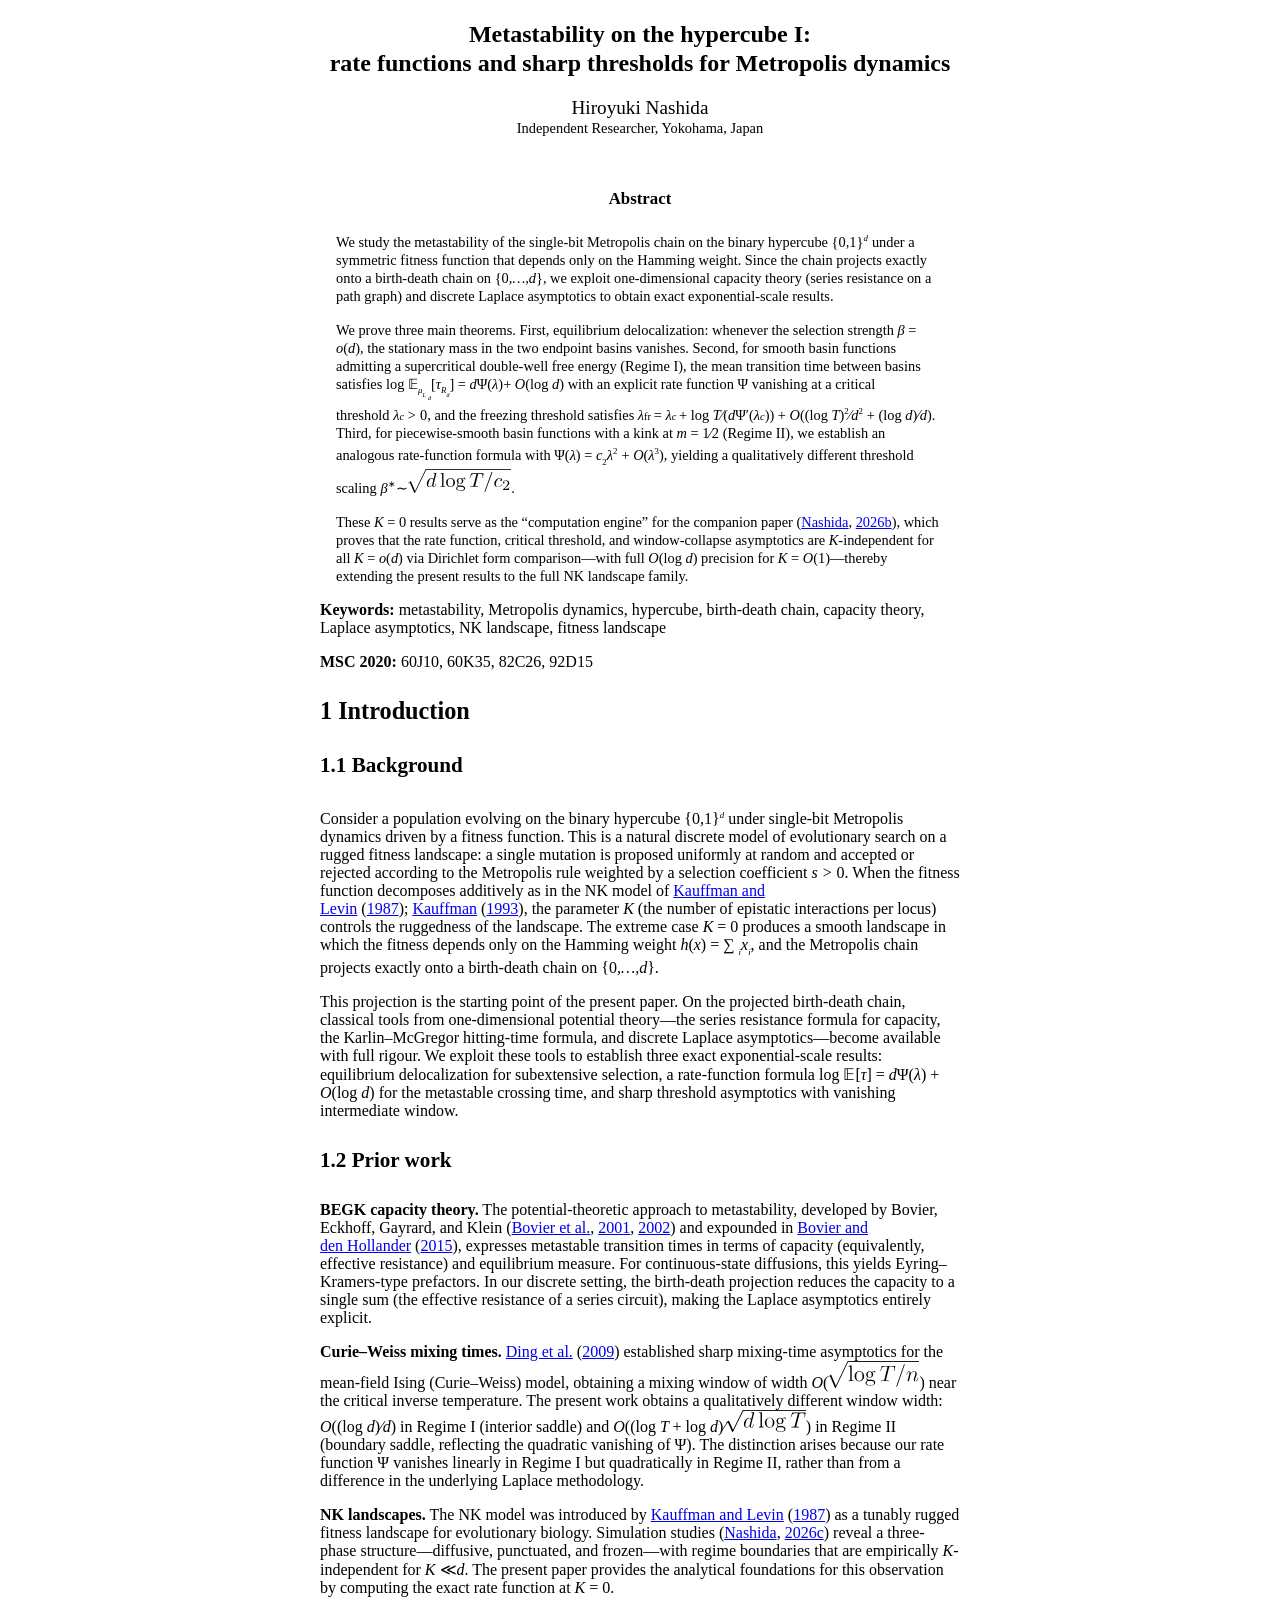
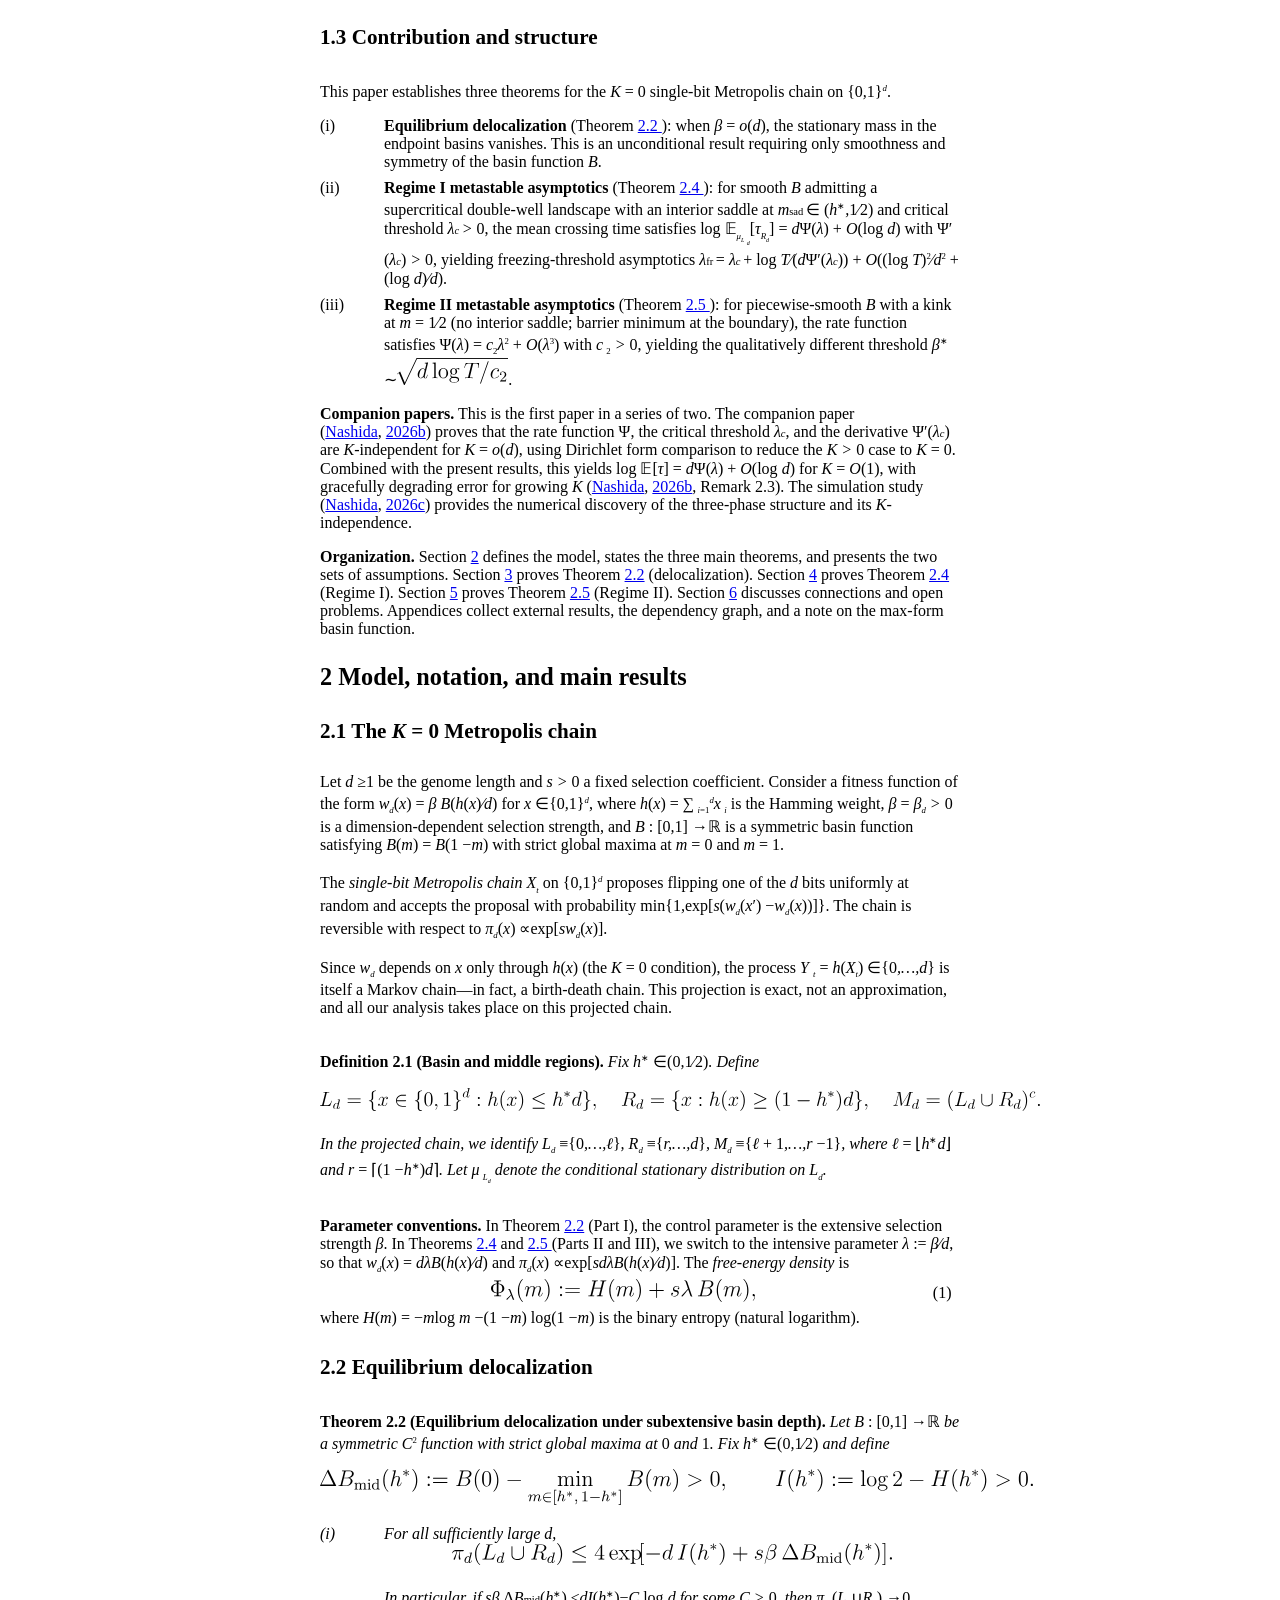
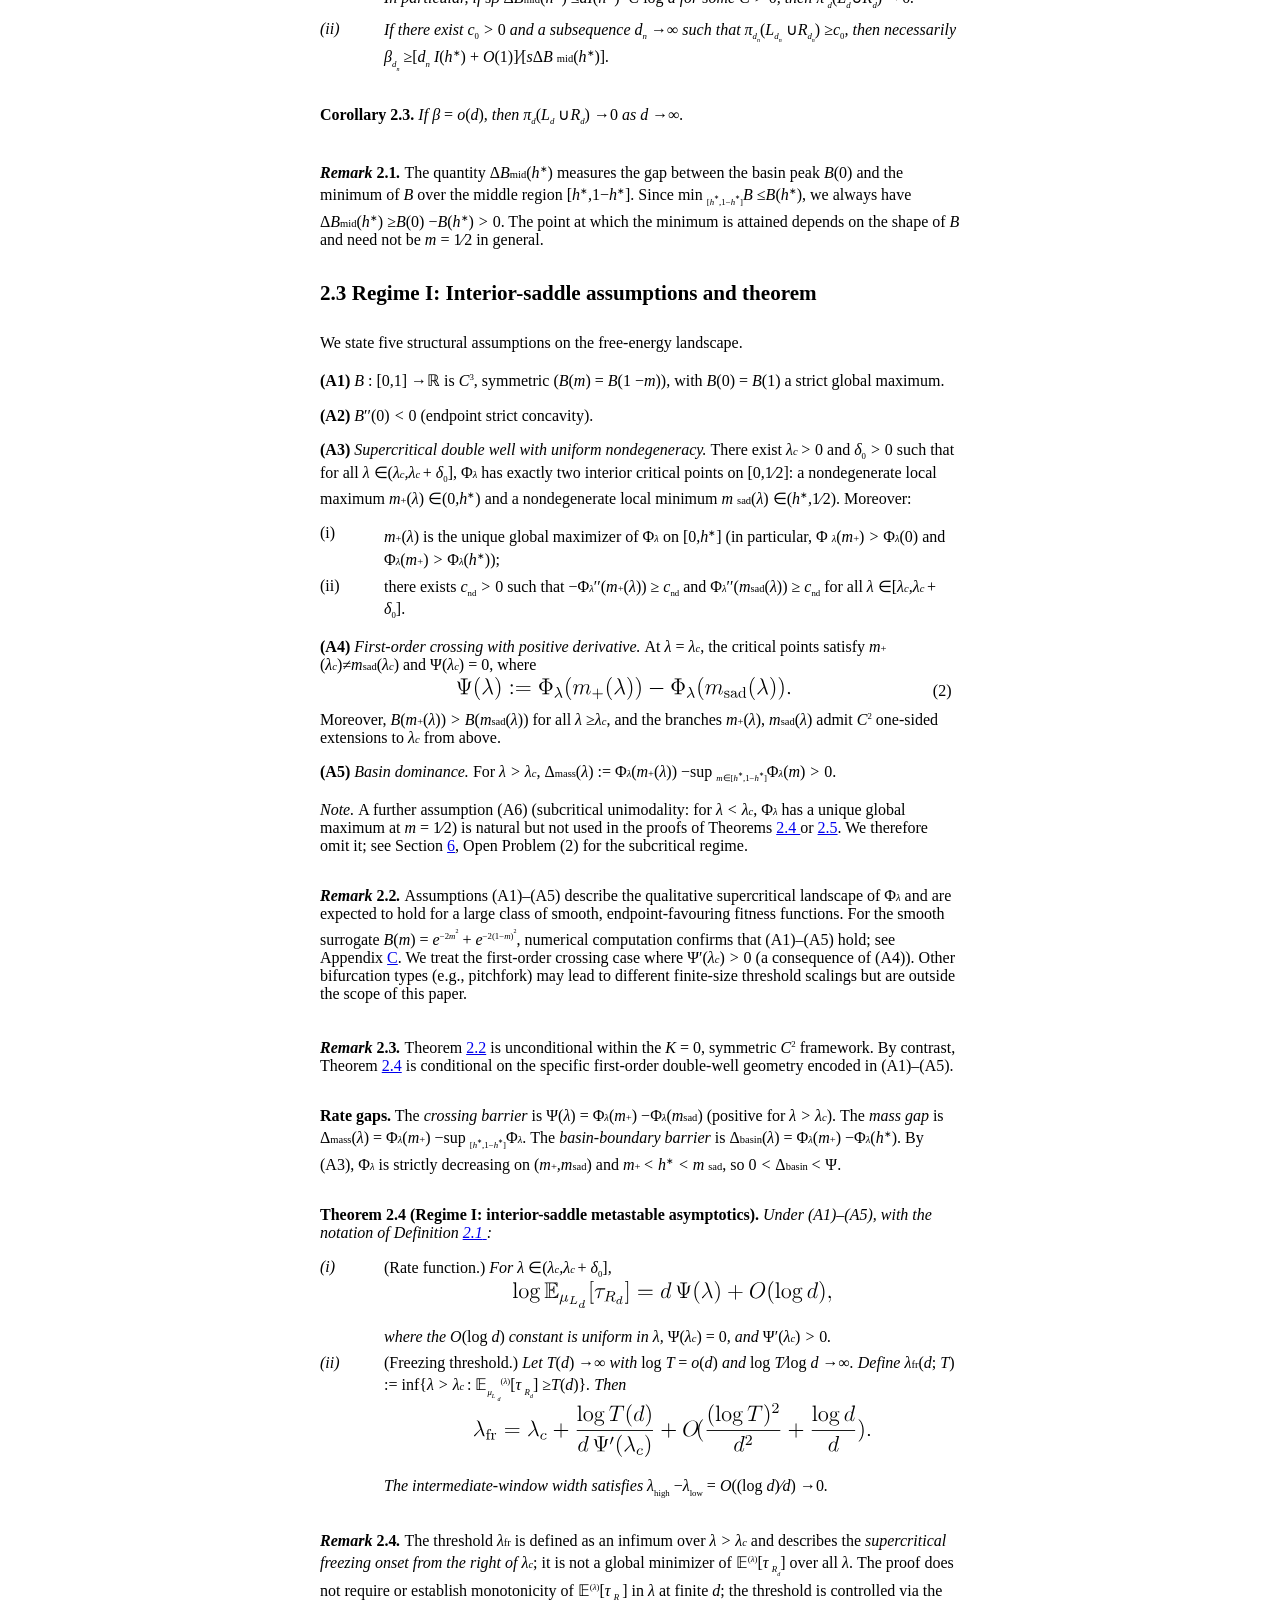
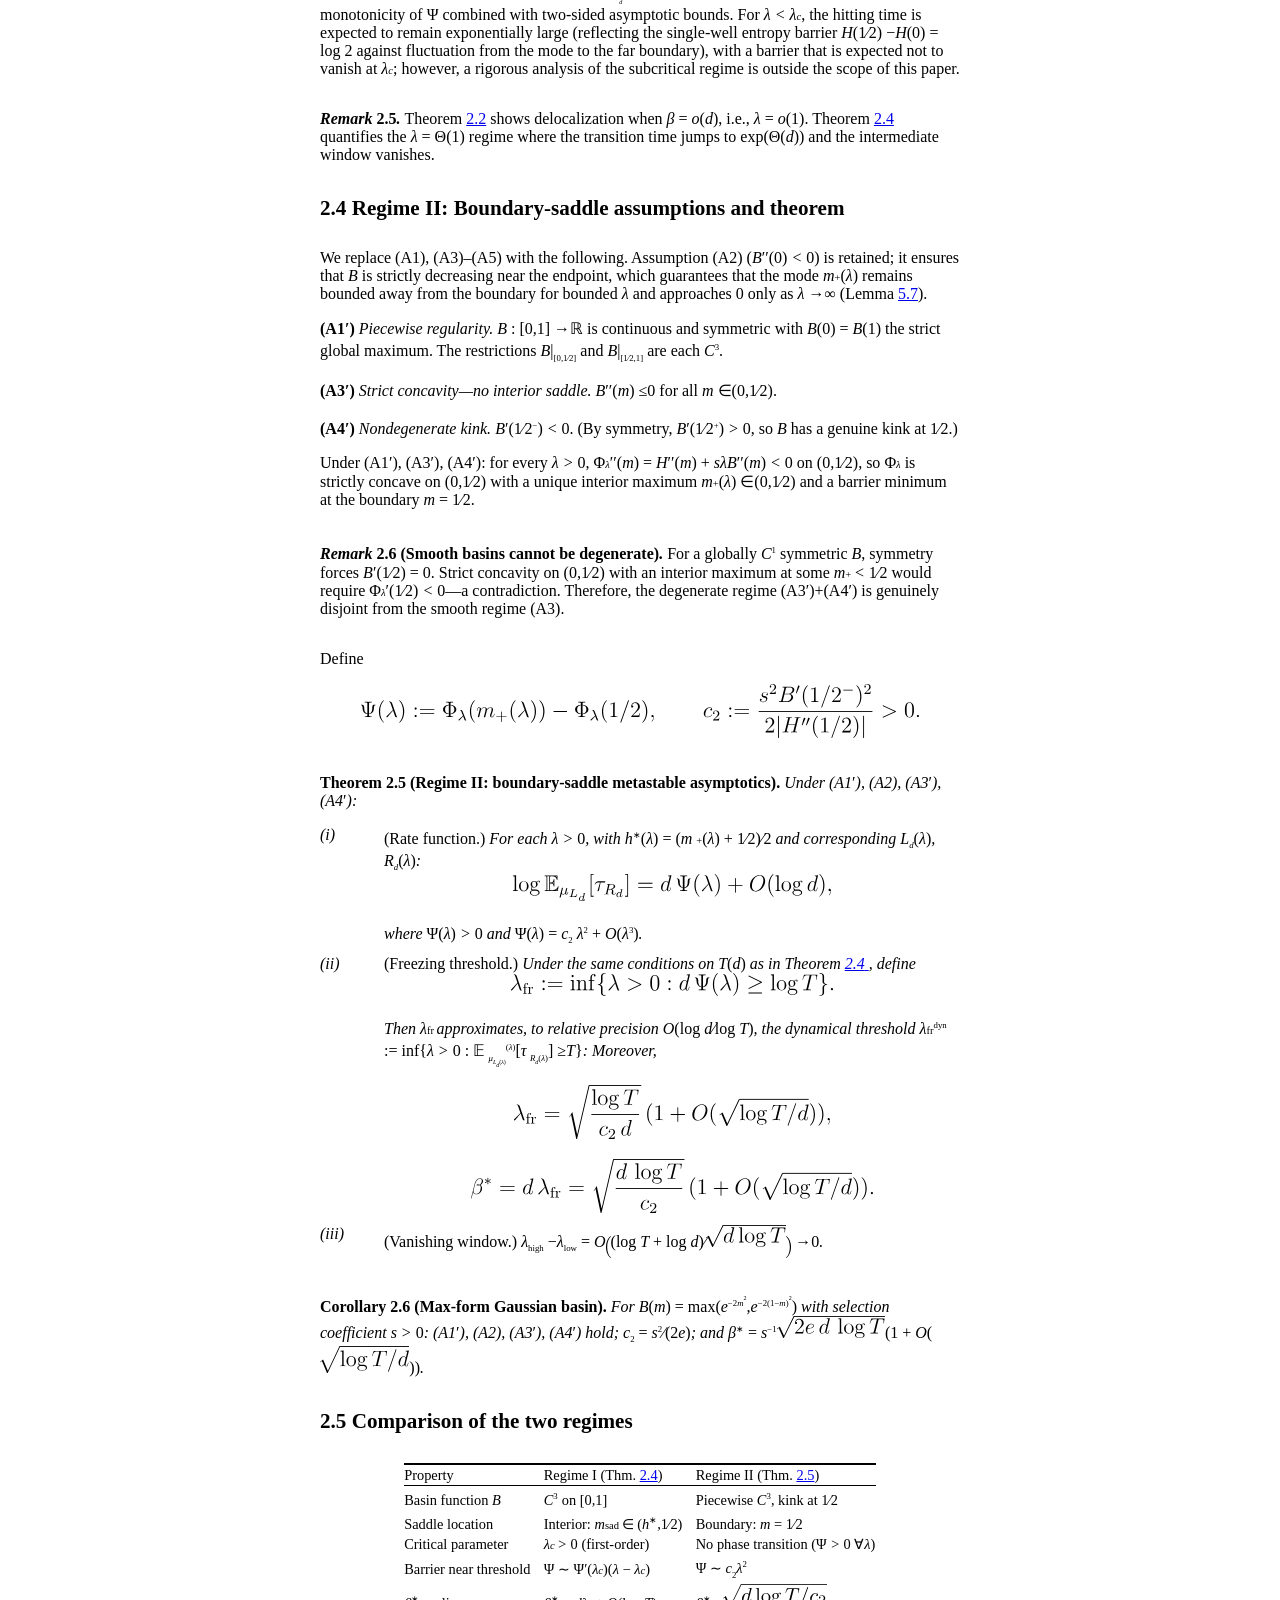
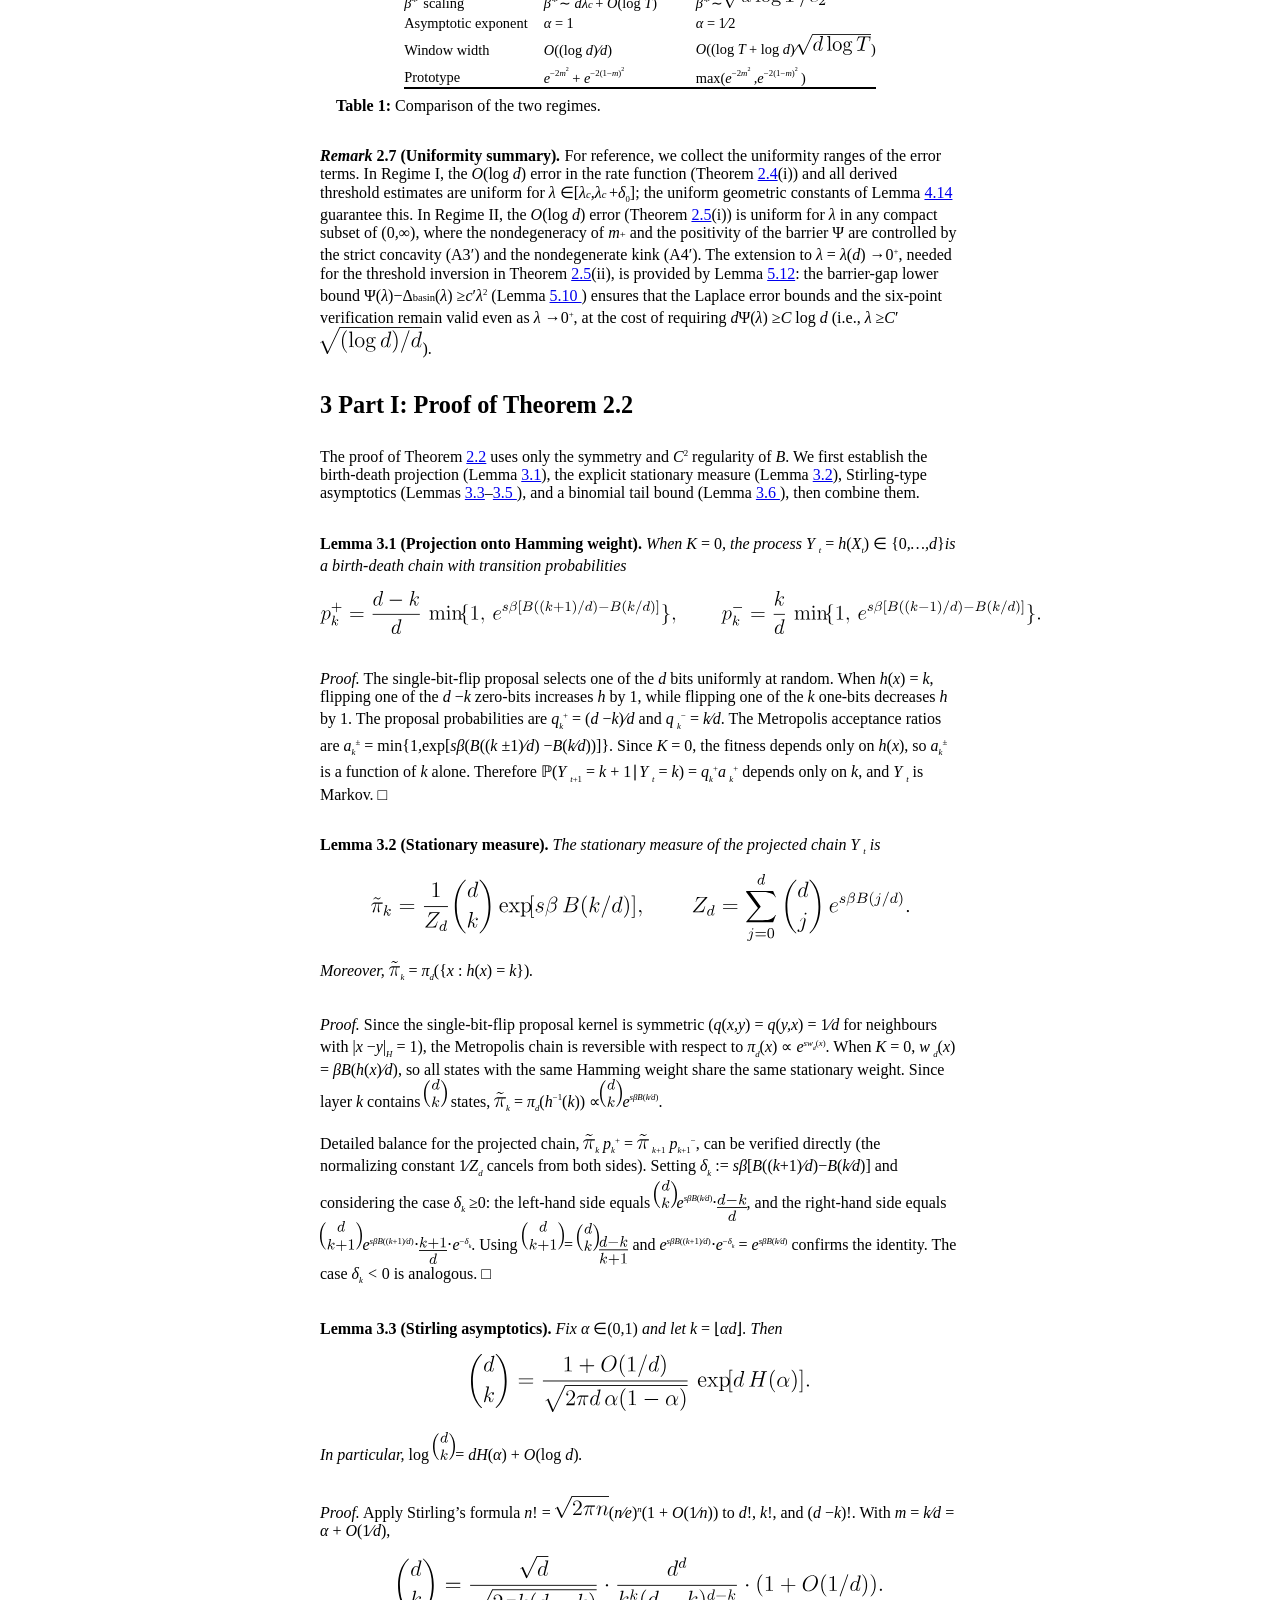
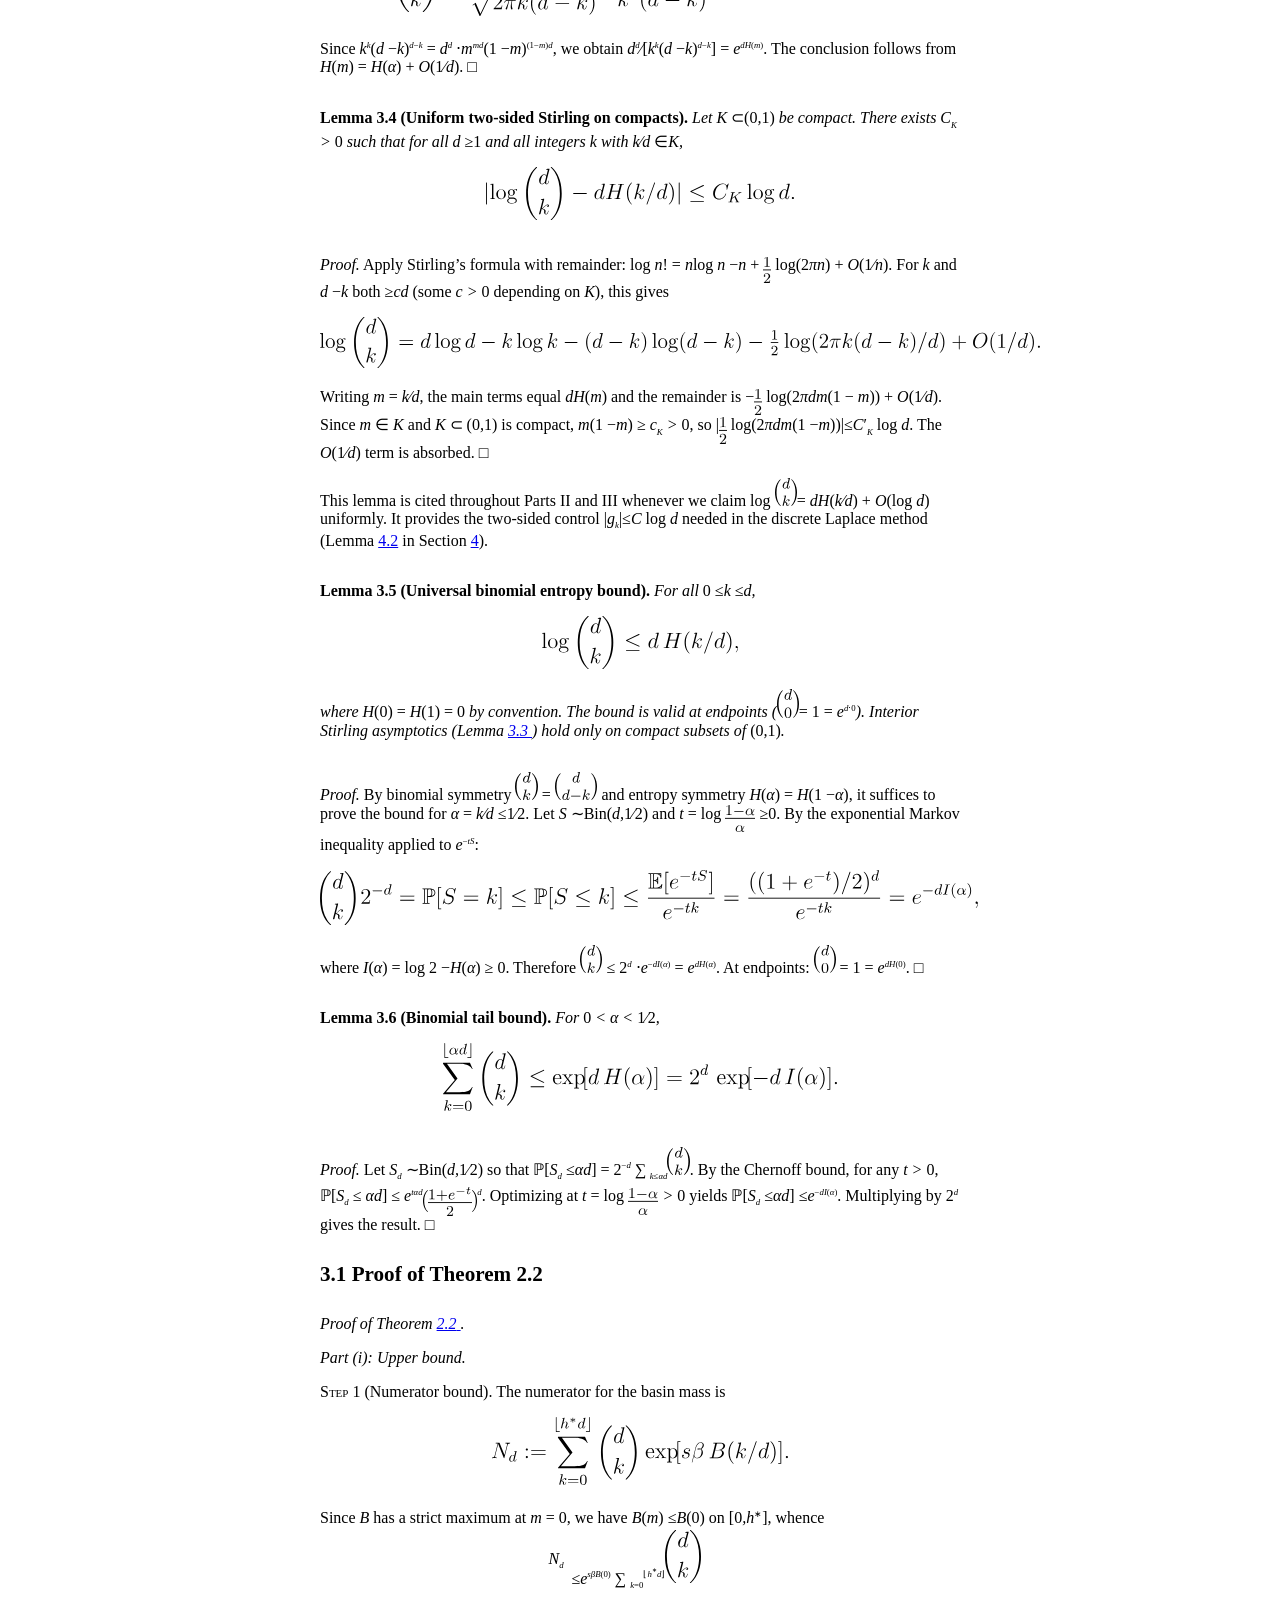
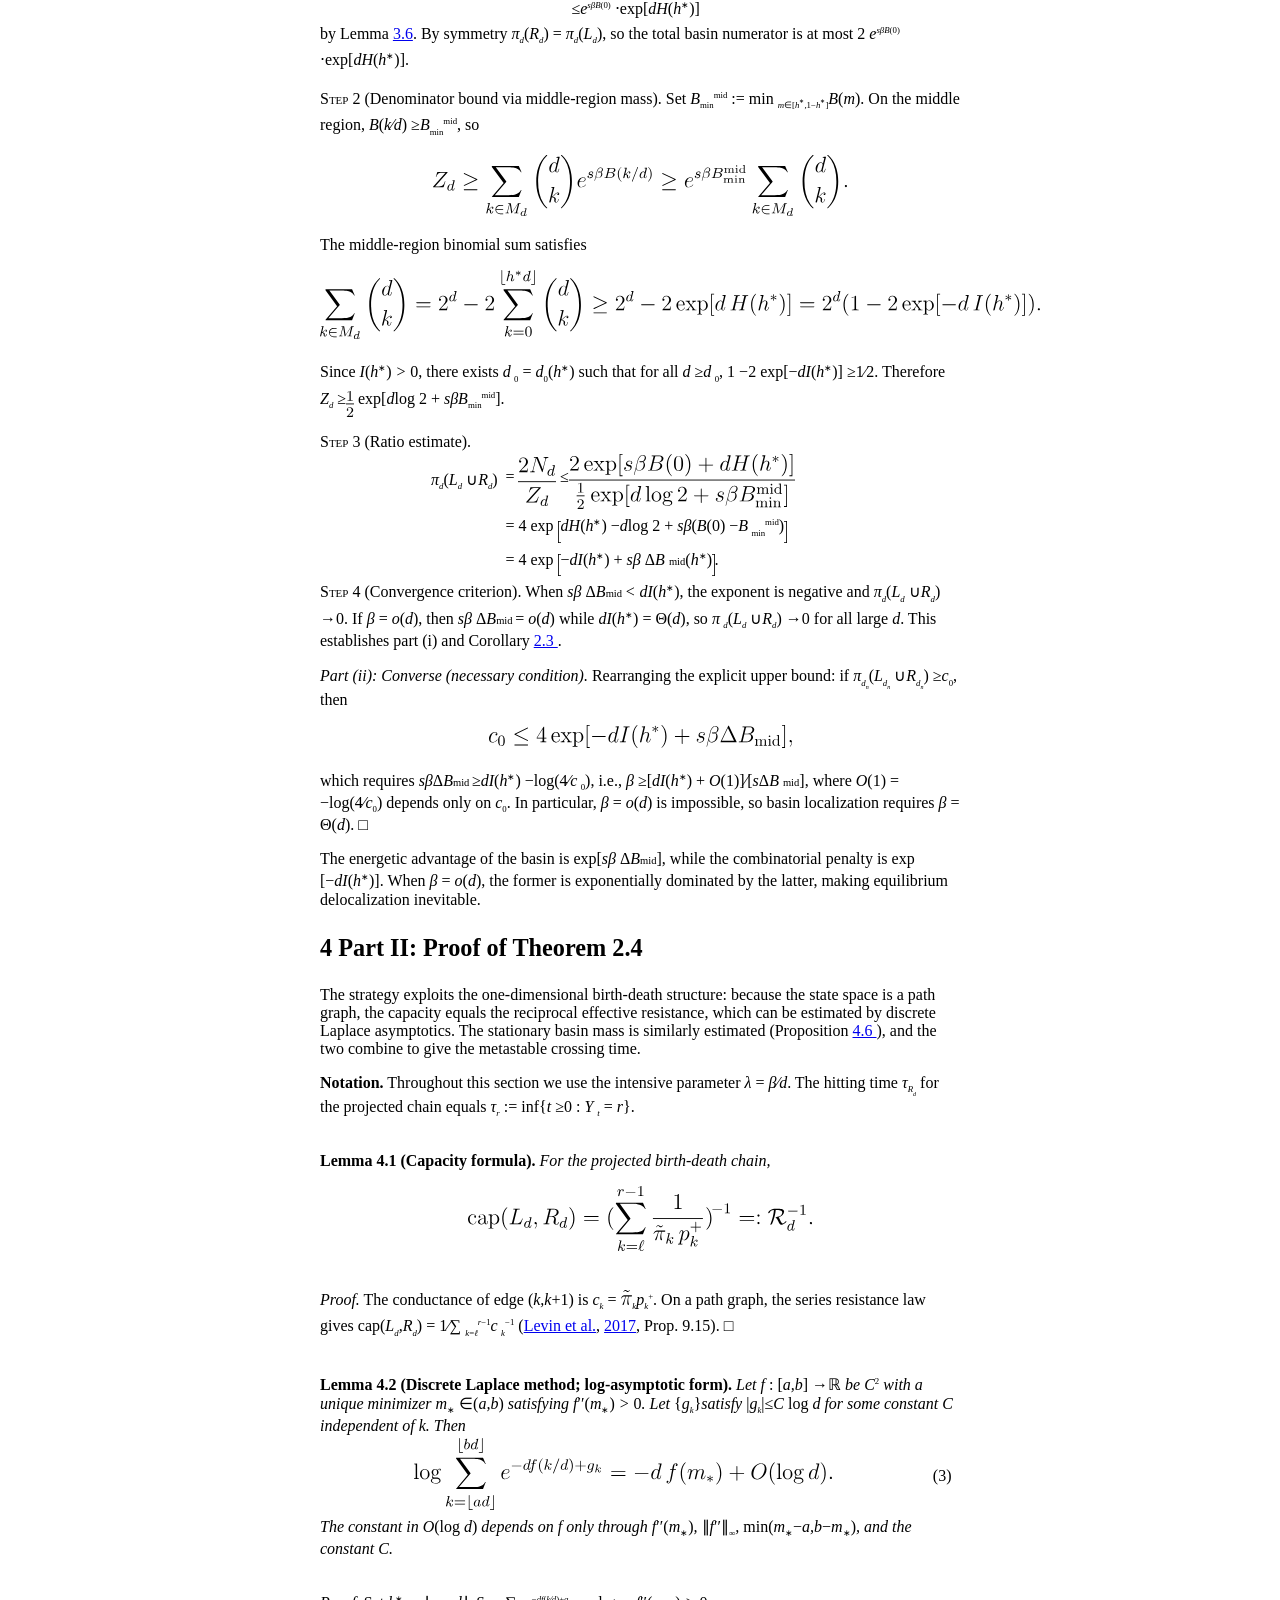
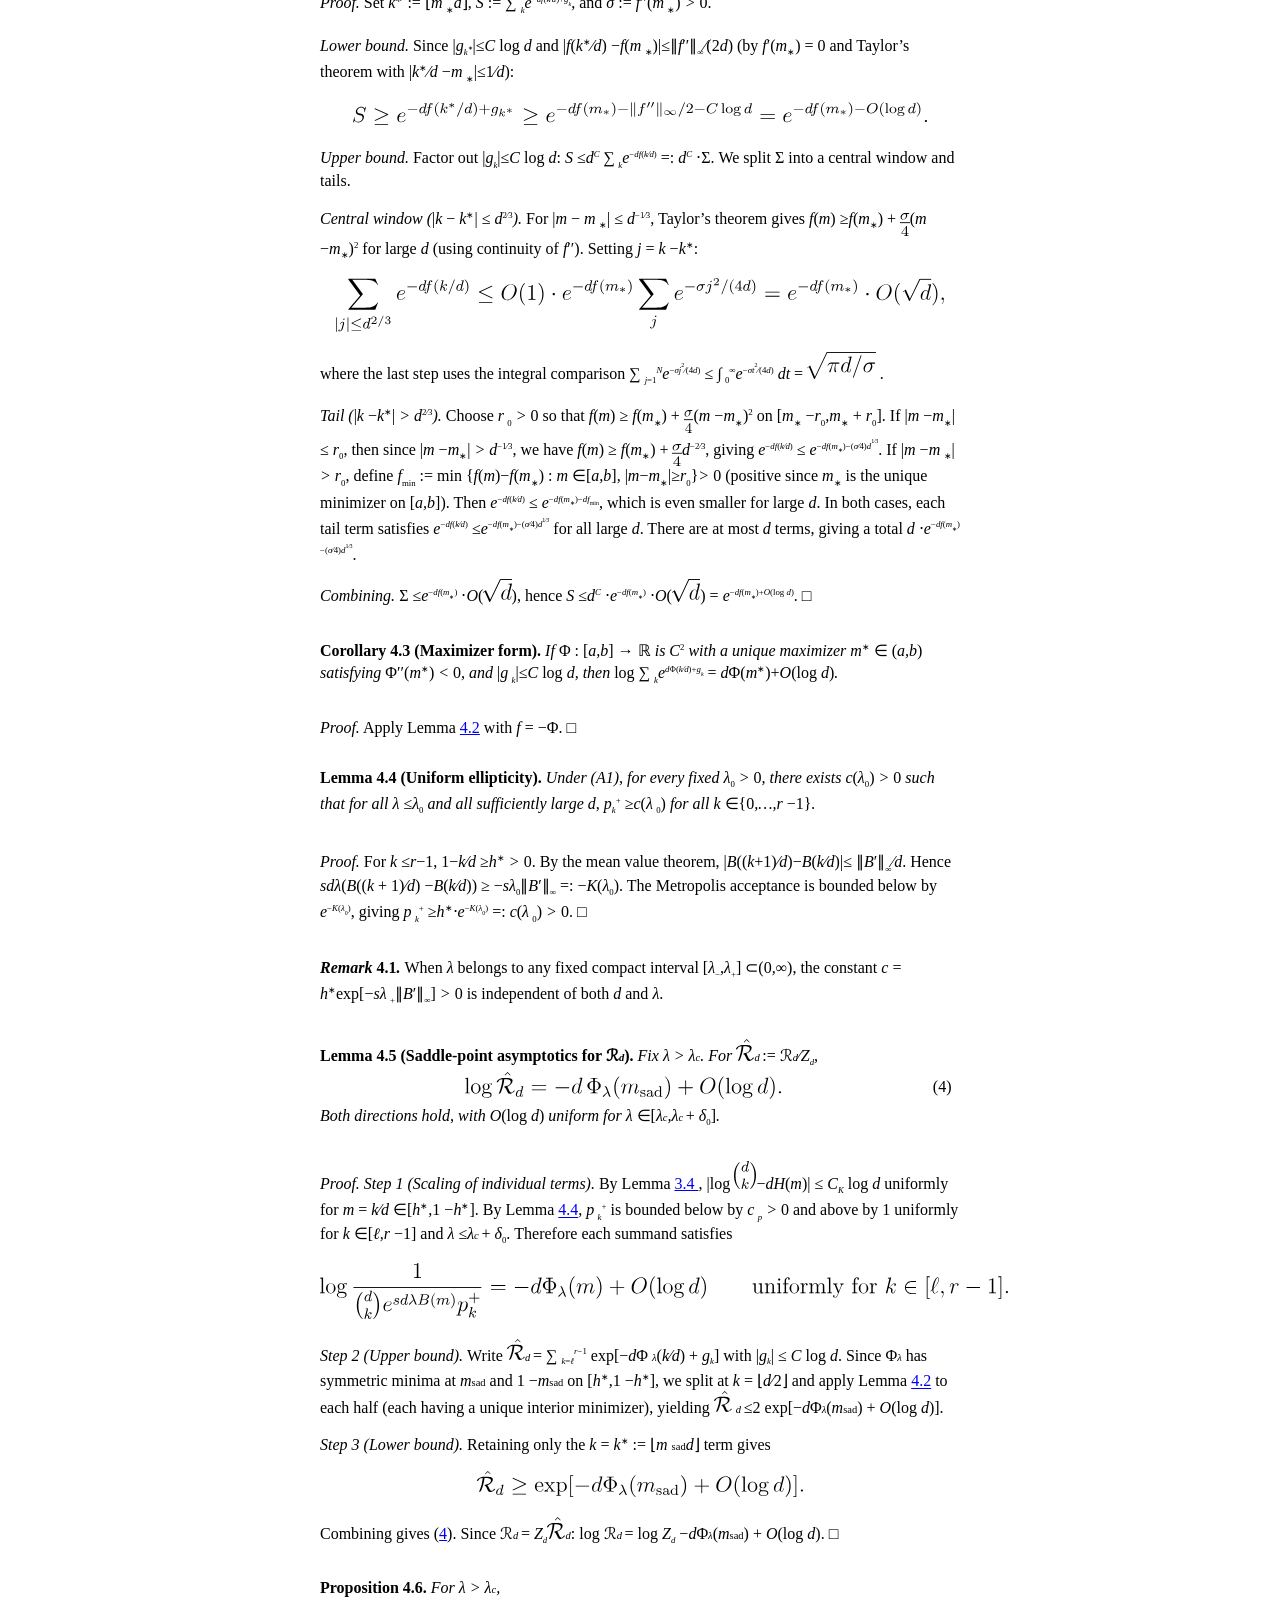
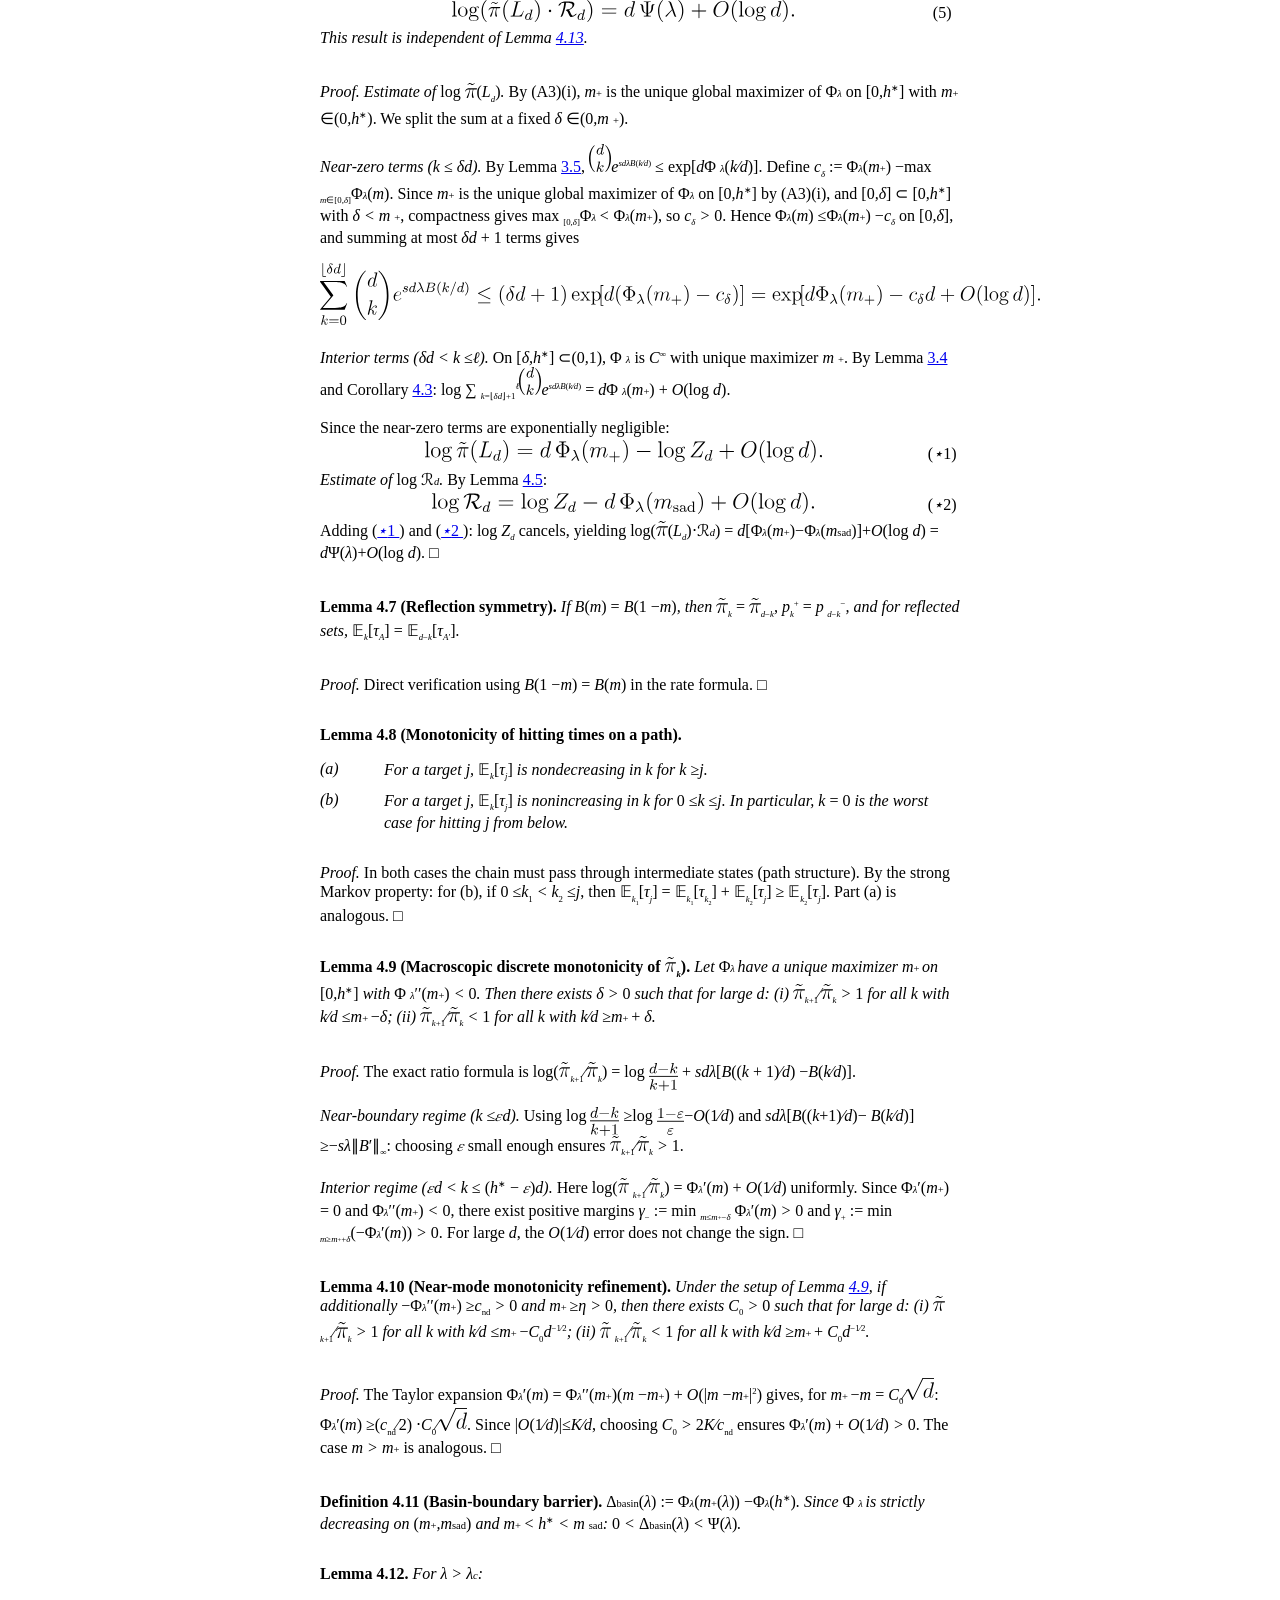
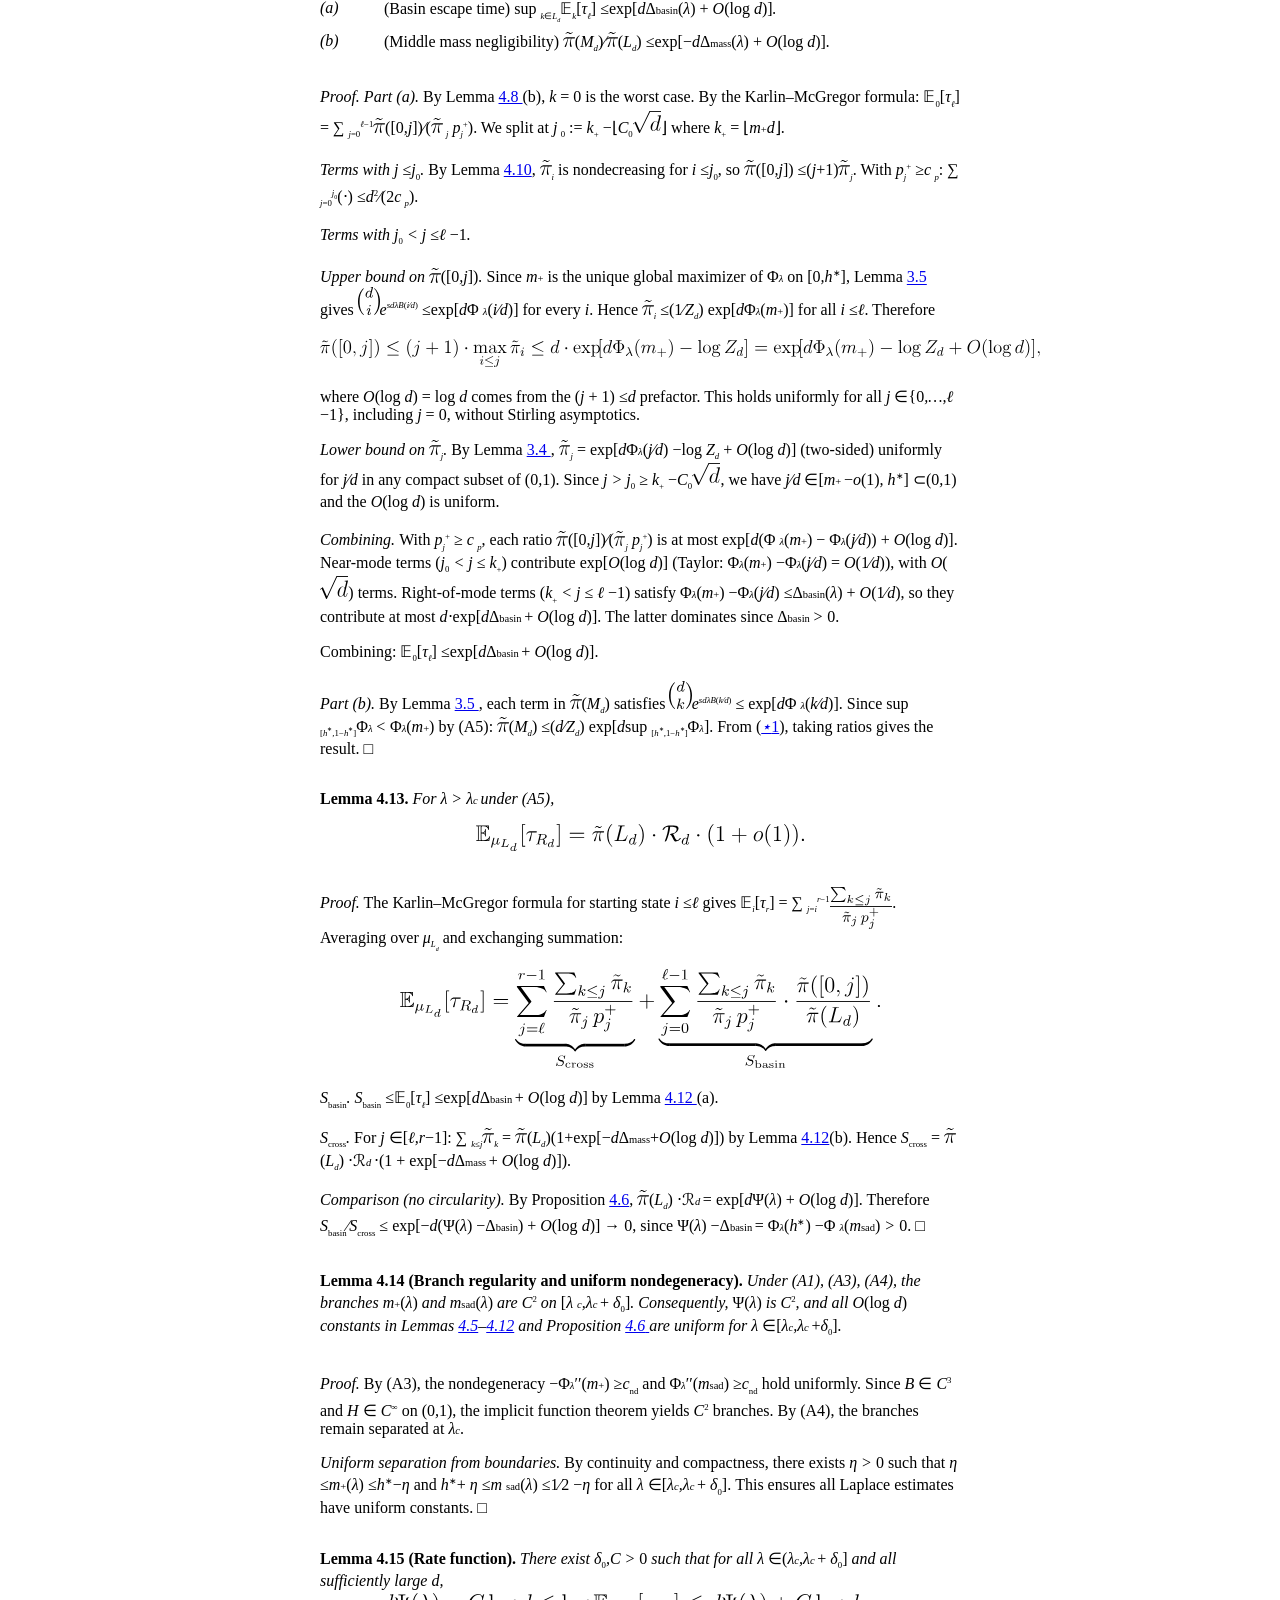
==== commit 46f2140d: "add gtag" ====
--- a/paper_K0_proofs_r20/paper_K0_proofs_r20.html
+++ b/paper_K0_proofs_r20/paper_K0_proofs_r20.html
@@ -1,2321 +1,5669 @@
-<!DOCTYPE html> 
-<html lang='en-US' xml:lang='en-US'> 
-<head><title>Metastability on the hypercube I: rate functions and sharp thresholds for Metropolis dynamics</title>
-<style>
-figure {
-    text-align: center !important;
-    margin-left: auto !important;
-    margin-right: auto !important;
-}
-
-figcaption {
-    text-align: left !important;
-}
-
-img {
-    width: auto !important;
-    height: auto !important;
-    max-width: 720px !important;
-}
-img[width] {
-    width: auto !important;
-}
-</style> 
-<meta charset='utf-8' /> 
-<meta content='TeX4ht (https://tug.org/tex4ht/)' name='generator' /> 
-<meta content='width=device-width,initial-scale=1' name='viewport' /> 
-<link href='paper_K0_proofs_r20.css' rel='stylesheet' type='text/css' /> 
-<meta content='paper_K0_proofs_r20.tex' name='src' /> 
-</head><body>
+<!DOCTYPE html>
+<html lang='en-US' xml:lang='en-US'>
+<head>
+    <!-- Google tag (gtag.js) -->
+    <script async src="https://www.googletagmanager.com/gtag/js?id=G-STP63PWN4E"></script>
+    <script>
+        window.dataLayer = window.dataLayer || [];
+
+        function gtag() {
+            dataLayer.push(arguments);
+        }
+
+        gtag('js', new Date());
+
+        gtag('config', 'G-STP63PWN4E');
+    </script>
+    <title>Metastability on the hypercube I: rate functions and sharp thresholds for Metropolis dynamics</title>
+    <style>
+        figure {
+            text-align: center !important;
+            margin-left: auto !important;
+            margin-right: auto !important;
+        }
+
+        figcaption {
+            text-align: left !important;
+        }
+
+        img {
+            width: auto !important;
+            height: auto !important;
+            max-width: 720px !important;
+        }
+
+        img[width] {
+            width: auto !important;
+        }
+    </style>
+    <meta charset='utf-8'/>
+    <meta content='TeX4ht (https://tug.org/tex4ht/)' name='generator'/>
+    <meta content='width=device-width,initial-scale=1' name='viewport'/>
+    <link href='paper_K0_proofs_r20.css' rel='stylesheet' type='text/css'/>
+    <meta content='paper_K0_proofs_r20.tex' name='src'/>
+</head>
+<body>
 <div class='maketitle'>
-<h2 class='titleHead'>Metastability on the hypercube I:<br />
-rate functions and sharp thresholds for Metropolis
-dynamics</h2>
-           <div class='author'><span class='ec-lmr-12x-x-120'>Hiroyuki Nashida</span>
-<br /> <span class='ec-lmr-10x-x-109'>Independent Researcher, Yokohama, Japan</span></div><br />
-<div class='date'></div>   
-</div>
-<section class='abstract' role='doc-abstract'> 
-<h3 class='abstracttitle'>
-<span class='ec-lmbx-10x-x-109'>Abstract</span>
-</h3>      
-<!-- l. 58 --><p class='noindent'><span class='ec-lmr-10x-x-109'>We study the metastability of the single-bit Metropolis chain on the binary hypercube
-</span><span class='cmsy-10x-x-109'>{</span><span class='cmr-10x-x-109'>0</span><span class='cmmi-10x-x-109'>,</span><span class='cmr-10x-x-109'>1</span><span class='cmsy-10x-x-109'>}</span><sup><span class='cmmi-8'>d</span></sup> <span class='ec-lmr-10x-x-109'>under a symmetric fitness function that depends only on the Hamming weight.
-Since  the  chain  projects  exactly  onto  a  birth-death  chain  on  </span><span class='cmsy-10x-x-109'>{</span><span class='cmr-10x-x-109'>0</span><span class='cmmi-10x-x-109'>,…,d</span><span class='cmsy-10x-x-109'>}</span><span class='ec-lmr-10x-x-109'>,  we  exploit
+    <h2 class='titleHead'>Metastability on the hypercube I:<br/>
+        rate functions and sharp thresholds for Metropolis
+        dynamics</h2>
+    <div class='author'><span class='ec-lmr-12x-x-120'>Hiroyuki Nashida</span>
+        <br/> <span class='ec-lmr-10x-x-109'>Independent Researcher, Yokohama, Japan</span></div>
+    <br/>
+    <div class='date'></div>
+</div>
+<section class='abstract' role='doc-abstract'>
+    <h3 class='abstracttitle'>
+        <span class='ec-lmbx-10x-x-109'>Abstract</span>
+    </h3>
+    <!-- l. 58 --><p class='noindent'><span class='ec-lmr-10x-x-109'>We study the metastability of the single-bit Metropolis chain on the binary hypercube
+</span><span class='cmsy-10x-x-109'>{</span><span class='cmr-10x-x-109'>0</span><span
+        class='cmmi-10x-x-109'>,</span><span class='cmr-10x-x-109'>1</span><span
+        class='cmsy-10x-x-109'>}</span><sup><span class='cmmi-8'>d</span></sup> <span class='ec-lmr-10x-x-109'>under a symmetric fitness function that depends only on the Hamming weight.
+Since  the  chain  projects  exactly  onto  a  birth-death  chain  on  </span><span class='cmsy-10x-x-109'>{</span><span
+        class='cmr-10x-x-109'>0</span><span class='cmmi-10x-x-109'>,…,d</span><span class='cmsy-10x-x-109'>}</span><span
+        class='ec-lmr-10x-x-109'>,  we  exploit
 one-dimensional capacity theory (series resistance on a path graph) and discrete Laplace
 asymptotics to obtain exact exponential-scale results.</span>
-</p>      
-<!-- l. 61 --><p class='indent'>     <span class='ec-lmr-10x-x-109'>We  prove  three  main  theorems.  First,  equilibrium  delocalization:  whenever  the
-selection strength </span><span class='cmmi-10x-x-109'>β </span><span class='cmr-10x-x-109'>= </span><span class='cmmi-10x-x-109'>o</span><span class='cmr-10x-x-109'>(</span><span class='cmmi-10x-x-109'>d</span><span class='cmr-10x-x-109'>)</span><span class='ec-lmr-10x-x-109'>, the stationary mass in the two endpoint basins vanishes.
+</p>
+    <!-- l. 61 --><p class='indent'>     <span class='ec-lmr-10x-x-109'>We  prove  three  main  theorems.  First,  equilibrium  delocalization:  whenever  the
+selection strength </span><span class='cmmi-10x-x-109'>β </span><span class='cmr-10x-x-109'>= </span><span
+        class='cmmi-10x-x-109'>o</span><span class='cmr-10x-x-109'>(</span><span class='cmmi-10x-x-109'>d</span><span
+        class='cmr-10x-x-109'>)</span><span class='ec-lmr-10x-x-109'>, the stationary mass in the two endpoint basins vanishes.
 Second, for smooth basin functions admitting a supercritical double-well free energy
-(Regime I), the mean transition time between basins satisfies </span><span class='cmr-10x-x-109'>log </span><span class='msbm-10x-x-109'>𝔼</span><sub><span class='cmmi-8'>μ</span><sub><span class='cmmi-6'>L</span><sub>
-<span class='cmmi-6'>d</span></sub></sub></sub><span class='cmr-10x-x-109'>[</span><span class='cmmi-10x-x-109'>τ</span><sub><span class='cmmi-8'>R</span><sub><span class='cmmi-6'>d</span></sub></sub><span class='cmr-10x-x-109'>] = </span><span class='cmmi-10x-x-109'>d</span><span class='cmr-10x-x-109'>Ψ(</span><span class='cmmi-10x-x-109'>λ</span><span class='cmr-10x-x-109'>)+
-</span><span class='cmmi-10x-x-109'>O</span><span class='cmr-10x-x-109'>(log </span><span class='cmmi-10x-x-109'>d</span><span class='cmr-10x-x-109'>) </span><span class='ec-lmr-10x-x-109'>with an explicit rate function </span><span class='cmr-10x-x-109'>Ψ </span><span class='ec-lmr-10x-x-109'>vanishing at a critical threshold </span><span class='cmmi-10x-x-109'>λ</span><span class='cmmi-8'>c </span><span class='cmmi-10x-x-109'>&gt; </span><span class='cmr-10x-x-109'>0</span><span class='ec-lmr-10x-x-109'>, and
-the freezing threshold satisfies </span><span class='cmmi-10x-x-109'>λ</span><span class='cmr-8'>fr </span><span class='cmr-10x-x-109'>= </span><span class='cmmi-10x-x-109'>λ</span><span class='cmmi-8'>c </span><span class='cmr-10x-x-109'>+ log </span><span class='cmmi-10x-x-109'>T∕</span><span class='cmr-10x-x-109'>(</span><span class='cmmi-10x-x-109'>d</span><span class='cmr-10x-x-109'>Ψ</span><span class='cmsy-10x-x-109'>′</span><span class='cmr-10x-x-109'>(</span><span class='cmmi-10x-x-109'>λ</span><span class='cmmi-8'>c</span><span class='cmr-10x-x-109'>)) + </span><span class='cmmi-10x-x-109'>O</span><span class='cmr-10x-x-109'>((log </span><span class='cmmi-10x-x-109'>T</span><span class='cmr-10x-x-109'>)</span><sup><span class='cmr-8'>2</span></sup><span class='cmmi-10x-x-109'>∕d</span><sup><span class='cmr-8'>2</span></sup> <span class='cmr-10x-x-109'>+ (log </span><span class='cmmi-10x-x-109'>d</span><span class='cmr-10x-x-109'>)</span><span class='cmmi-10x-x-109'>∕d</span><span class='cmr-10x-x-109'>)</span><span class='ec-lmr-10x-x-109'>.
-Third, for piecewise-smooth basin functions with a kink at </span><span class='cmmi-10x-x-109'>m </span><span class='cmr-10x-x-109'>= 1</span><span class='cmmi-10x-x-109'>∕</span><span class='cmr-10x-x-109'>2 </span><span class='ec-lmr-10x-x-109'>(Regime II), we
-establish an analogous rate-function formula with </span><span class='cmr-10x-x-109'>Ψ(</span><span class='cmmi-10x-x-109'>λ</span><span class='cmr-10x-x-109'>) = </span><span class='cmmi-10x-x-109'>c</span><sub><span class='cmr-8'>2</span></sub><span class='cmmi-10x-x-109'>λ</span><sup><span class='cmr-8'>2</span></sup> <span class='cmr-10x-x-109'>+ </span><span class='cmmi-10x-x-109'>O</span><span class='cmr-10x-x-109'>(</span><span class='cmmi-10x-x-109'>λ</span><sup><span class='cmr-8'>3</span></sup><span class='cmr-10x-x-109'>)</span><span class='ec-lmr-10x-x-109'>, yielding a
-qualitatively different threshold scaling </span><span class='cmmi-10x-x-109'>β</span><sup><span class='cmsy-8'>∗</span></sup><span class='cmsy-10x-x-109'>∼</span><img alt='∘d--log-T∕c-
-          2' class='sqrt' src='paper_K0_proofs_r200x.svg' /><span class='ec-lmr-10x-x-109'>.</span>
-</p>      
-<!-- l. 68 --><p class='indent'>     <span class='ec-lmr-10x-x-109'>These  </span><span class='cmmi-10x-x-109'>K  </span><span class='cmr-10x-x-109'>=  0  </span><span class='ec-lmr-10x-x-109'>results  serve  as  the  “computation  engine”  for  the  companion
-paper (</span><a href='#XNashida2026t2'><span class='ec-lmr-10x-x-109'>Nashida</span></a><span class='ec-lmr-10x-x-109'>, </span><a href='#XNashida2026t2'><span class='ec-lmr-10x-x-109'>2026b</span></a><span class='ec-lmr-10x-x-109'>), which proves that the rate function, critical threshold, and
-window-collapse asymptotics are </span><span class='cmmi-10x-x-109'>K</span><span class='ec-lmr-10x-x-109'>-independent for all </span><span class='cmmi-10x-x-109'>K </span><span class='cmr-10x-x-109'>= </span><span class='cmmi-10x-x-109'>o</span><span class='cmr-10x-x-109'>(</span><span class='cmmi-10x-x-109'>d</span><span class='cmr-10x-x-109'>) </span><span class='ec-lmr-10x-x-109'>via Dirichlet form
-comparison—with full </span><span class='cmmi-10x-x-109'>O</span><span class='cmr-10x-x-109'>(log </span><span class='cmmi-10x-x-109'>d</span><span class='cmr-10x-x-109'>) </span><span class='ec-lmr-10x-x-109'>precision for </span><span class='cmmi-10x-x-109'>K </span><span class='cmr-10x-x-109'>= </span><span class='cmmi-10x-x-109'>O</span><span class='cmr-10x-x-109'>(1)</span><span class='ec-lmr-10x-x-109'>—thereby extending the present
+(Regime I), the mean transition time between basins satisfies </span><span class='cmr-10x-x-109'>log </span><span
+        class='msbm-10x-x-109'>𝔼</span><sub><span class='cmmi-8'>μ</span><sub><span class='cmmi-6'>L</span><sub>
+    <span class='cmmi-6'>d</span></sub></sub></sub><span class='cmr-10x-x-109'>[</span><span
+        class='cmmi-10x-x-109'>τ</span><sub><span class='cmmi-8'>R</span><sub><span
+        class='cmmi-6'>d</span></sub></sub><span class='cmr-10x-x-109'>] = </span><span
+        class='cmmi-10x-x-109'>d</span><span class='cmr-10x-x-109'>Ψ(</span><span class='cmmi-10x-x-109'>λ</span><span
+        class='cmr-10x-x-109'>)+
+</span><span class='cmmi-10x-x-109'>O</span><span class='cmr-10x-x-109'>(log </span><span
+        class='cmmi-10x-x-109'>d</span><span class='cmr-10x-x-109'>) </span><span class='ec-lmr-10x-x-109'>with an explicit rate function </span><span
+        class='cmr-10x-x-109'>Ψ </span><span class='ec-lmr-10x-x-109'>vanishing at a critical threshold </span><span
+        class='cmmi-10x-x-109'>λ</span><span class='cmmi-8'>c </span><span class='cmmi-10x-x-109'>&gt; </span><span
+        class='cmr-10x-x-109'>0</span><span class='ec-lmr-10x-x-109'>, and
+the freezing threshold satisfies </span><span class='cmmi-10x-x-109'>λ</span><span class='cmr-8'>fr </span><span
+        class='cmr-10x-x-109'>= </span><span class='cmmi-10x-x-109'>λ</span><span class='cmmi-8'>c </span><span
+        class='cmr-10x-x-109'>+ log </span><span class='cmmi-10x-x-109'>T∕</span><span
+        class='cmr-10x-x-109'>(</span><span class='cmmi-10x-x-109'>d</span><span class='cmr-10x-x-109'>Ψ</span><span
+        class='cmsy-10x-x-109'>′</span><span class='cmr-10x-x-109'>(</span><span class='cmmi-10x-x-109'>λ</span><span
+        class='cmmi-8'>c</span><span class='cmr-10x-x-109'>)) + </span><span class='cmmi-10x-x-109'>O</span><span
+        class='cmr-10x-x-109'>((log </span><span class='cmmi-10x-x-109'>T</span><span
+        class='cmr-10x-x-109'>)</span><sup><span class='cmr-8'>2</span></sup><span class='cmmi-10x-x-109'>∕d</span><sup><span
+        class='cmr-8'>2</span></sup> <span class='cmr-10x-x-109'>+ (log </span><span
+        class='cmmi-10x-x-109'>d</span><span class='cmr-10x-x-109'>)</span><span class='cmmi-10x-x-109'>∕d</span><span
+        class='cmr-10x-x-109'>)</span><span class='ec-lmr-10x-x-109'>.
+Third, for piecewise-smooth basin functions with a kink at </span><span class='cmmi-10x-x-109'>m </span><span
+        class='cmr-10x-x-109'>= 1</span><span class='cmmi-10x-x-109'>∕</span><span class='cmr-10x-x-109'>2 </span><span
+        class='ec-lmr-10x-x-109'>(Regime II), we
+establish an analogous rate-function formula with </span><span class='cmr-10x-x-109'>Ψ(</span><span
+        class='cmmi-10x-x-109'>λ</span><span class='cmr-10x-x-109'>) = </span><span class='cmmi-10x-x-109'>c</span><sub><span
+        class='cmr-8'>2</span></sub><span class='cmmi-10x-x-109'>λ</span><sup><span class='cmr-8'>2</span></sup> <span
+        class='cmr-10x-x-109'>+ </span><span class='cmmi-10x-x-109'>O</span><span class='cmr-10x-x-109'>(</span><span
+        class='cmmi-10x-x-109'>λ</span><sup><span class='cmr-8'>3</span></sup><span class='cmr-10x-x-109'>)</span><span
+        class='ec-lmr-10x-x-109'>, yielding a
+qualitatively different threshold scaling </span><span class='cmmi-10x-x-109'>β</span><sup><span class='cmsy-8'>∗</span></sup><span
+        class='cmsy-10x-x-109'>∼</span><img alt='∘d--log-T∕c-
+          2' class='sqrt' src='paper_K0_proofs_r200x.svg'/><span class='ec-lmr-10x-x-109'>.</span>
+</p>
+    <!-- l. 68 --><p class='indent'><span class='ec-lmr-10x-x-109'>These  </span><span class='cmmi-10x-x-109'>K  </span><span
+        class='cmr-10x-x-109'>=  0  </span><span class='ec-lmr-10x-x-109'>results  serve  as  the  “computation  engine”  for  the  companion
+paper (</span><a href='#XNashida2026t2'><span class='ec-lmr-10x-x-109'>Nashida</span></a><span class='ec-lmr-10x-x-109'>, </span><a
+        href='#XNashida2026t2'><span class='ec-lmr-10x-x-109'>2026b</span></a><span class='ec-lmr-10x-x-109'>), which proves that the rate function, critical threshold, and
+window-collapse asymptotics are </span><span class='cmmi-10x-x-109'>K</span><span class='ec-lmr-10x-x-109'>-independent for all </span><span
+        class='cmmi-10x-x-109'>K </span><span class='cmr-10x-x-109'>= </span><span class='cmmi-10x-x-109'>o</span><span
+        class='cmr-10x-x-109'>(</span><span class='cmmi-10x-x-109'>d</span><span class='cmr-10x-x-109'>) </span><span
+        class='ec-lmr-10x-x-109'>via Dirichlet form
+comparison—with full </span><span class='cmmi-10x-x-109'>O</span><span class='cmr-10x-x-109'>(log </span><span
+        class='cmmi-10x-x-109'>d</span><span class='cmr-10x-x-109'>) </span><span
+        class='ec-lmr-10x-x-109'>precision for </span><span class='cmmi-10x-x-109'>K </span><span class='cmr-10x-x-109'>= </span><span
+        class='cmmi-10x-x-109'>O</span><span class='cmr-10x-x-109'>(1)</span><span class='ec-lmr-10x-x-109'>—thereby extending the present
 results to the full NK landscape family.</span>
-                                                                                          
-                                                                                          
+
+
 </p>
 </section>
-<!-- l. 72 --><p class='noindent'><strong>Keywords:</strong> metastability, Metropolis dynamics, hypercube, birth-death chain, capacity theory,
-Laplace asymptotics, NK landscape, fitness landscape
+<!-- l. 72 --><p class='noindent'><strong>Keywords:</strong> metastability, Metropolis dynamics, hypercube, birth-death
+    chain, capacity theory,
+    Laplace asymptotics, NK landscape, fitness landscape
 </p><!-- l. 75 --><p class='noindent'><strong>MSC 2020:</strong> 60J10, 60K35, 82C26, 92D15
-</p>   
+</p>
 <h3 class='sectionHead' id='introduction'><span class='titlemark'>1   </span> <a id='x1-10001'></a>Introduction</h3>
 <!-- l. 81 --><p class='noindent'>
-</p>   
+</p>
 <h4 class='subsectionHead' id='background'><span class='titlemark'>1.1   </span> <a id='x1-20001.1'></a>Background</h4>
-<!-- l. 83 --><p class='noindent'>Consider a population evolving on the binary hypercube <span class='cmsy-10x-x-120'>{</span><span class='cmr-12'>0</span><span class='cmmi-12'>,</span><span class='cmr-12'>1</span><span class='cmsy-10x-x-120'>}</span><sup><span class='cmmi-8'>d</span></sup> under single-bit Metropolis
-dynamics driven by a fitness function. This is a natural discrete model of evolutionary search on a
-rugged fitness landscape: a single mutation is proposed uniformly at random and accepted
-or rejected according to the Metropolis rule weighted by a selection coefficient <span class='cmmi-12'>s &gt; </span><span class='cmr-12'>0</span>.
-When the fitness function decomposes additively as in the NK model of <a href='#XKauffman1987'>Kauffman and
-Levin</a> (<a href='#XKauffman1987'>1987</a>); <a href='#XKauffman1993'>Kauffman</a> (<a href='#XKauffman1993'>1993</a>), the parameter <span class='cmmi-12'>K </span>(the number of epistatic interactions per locus)
-controls the ruggedness of the landscape. The extreme case <span class='cmmi-12'>K </span><span class='cmr-12'>= 0 </span>produces a smooth landscape in
-which the fitness depends only on the Hamming weight <span class='cmmi-12'>h</span><span class='cmr-12'>(</span><span class='cmmi-12'>x</span><span class='cmr-12'>) = </span><span class='cmex-10x-x-120'>∑</span>
-  <sub><span class='cmmi-8'>i</span></sub><span class='cmmi-12'>x</span><sub><span class='cmmi-8'>i</span></sub>, and the Metropolis chain
-projects exactly onto a birth-death chain on <span class='cmsy-10x-x-120'>{</span><span class='cmr-12'>0</span><span class='cmmi-12'>,…,d</span><span class='cmsy-10x-x-120'>}</span>.
-</p><!-- l. 88 --><p class='indent'>   This projection is the starting point of the present paper. On the projected birth-death chain,
-classical tools from one-dimensional potential theory—the series resistance formula for capacity, the
-Karlin–McGregor hitting-time formula, and discrete Laplace asymptotics—become available with
-full rigour. We exploit these tools to establish three exact exponential-scale results: equilibrium
-delocalization for subextensive selection, a rate-function formula <span class='cmr-12'>log </span><span class='msbm-10x-x-120'>𝔼</span><span class='cmr-12'>[</span><span class='cmmi-12'>τ</span><span class='cmr-12'>] = </span><span class='cmmi-12'>d</span><span class='cmr-12'>Ψ(</span><span class='cmmi-12'>λ</span><span class='cmr-12'>) + </span><span class='cmmi-12'>O</span><span class='cmr-12'>(log </span><span class='cmmi-12'>d</span><span class='cmr-12'>) </span>for the
-metastable crossing time, and sharp threshold asymptotics with vanishing intermediate
-window.
+<!-- l. 83 --><p class='noindent'>Consider a population evolving on the binary hypercube <span
+        class='cmsy-10x-x-120'>{</span><span class='cmr-12'>0</span><span class='cmmi-12'>,</span><span
+        class='cmr-12'>1</span><span class='cmsy-10x-x-120'>}</span><sup><span class='cmmi-8'>d</span></sup> under
+    single-bit Metropolis
+    dynamics driven by a fitness function. This is a natural discrete model of evolutionary search on a
+    rugged fitness landscape: a single mutation is proposed uniformly at random and accepted
+    or rejected according to the Metropolis rule weighted by a selection coefficient <span
+            class='cmmi-12'>s &gt; </span><span class='cmr-12'>0</span>.
+    When the fitness function decomposes additively as in the NK model of <a href='#XKauffman1987'>Kauffman and
+        Levin</a> (<a href='#XKauffman1987'>1987</a>); <a href='#XKauffman1993'>Kauffman</a> (<a href='#XKauffman1993'>1993</a>),
+    the parameter <span class='cmmi-12'>K </span>(the number of epistatic interactions per locus)
+    controls the ruggedness of the landscape. The extreme case <span class='cmmi-12'>K </span><span
+            class='cmr-12'>= 0 </span>produces a smooth landscape in
+    which the fitness depends only on the Hamming weight <span class='cmmi-12'>h</span><span
+            class='cmr-12'>(</span><span class='cmmi-12'>x</span><span class='cmr-12'>) = </span><span
+            class='cmex-10x-x-120'>∑</span>
+    <sub><span class='cmmi-8'>i</span></sub><span class='cmmi-12'>x</span><sub><span class='cmmi-8'>i</span></sub>, and
+    the Metropolis chain
+    projects exactly onto a birth-death chain on <span class='cmsy-10x-x-120'>{</span><span class='cmr-12'>0</span><span
+            class='cmmi-12'>,…,d</span><span class='cmsy-10x-x-120'>}</span>.
+</p><!-- l. 88 --><p class='indent'> This projection is the starting point of the present paper. On the projected
+    birth-death chain,
+    classical tools from one-dimensional potential theory—the series resistance formula for capacity, the
+    Karlin–McGregor hitting-time formula, and discrete Laplace asymptotics—become available with
+    full rigour. We exploit these tools to establish three exact exponential-scale results: equilibrium
+    delocalization for subextensive selection, a rate-function formula <span class='cmr-12'>log </span><span
+            class='msbm-10x-x-120'>𝔼</span><span class='cmr-12'>[</span><span class='cmmi-12'>τ</span><span
+            class='cmr-12'>] = </span><span class='cmmi-12'>d</span><span class='cmr-12'>Ψ(</span><span class='cmmi-12'>λ</span><span
+            class='cmr-12'>) + </span><span class='cmmi-12'>O</span><span class='cmr-12'>(log </span><span
+            class='cmmi-12'>d</span><span class='cmr-12'>) </span>for the
+    metastable crossing time, and sharp threshold asymptotics with vanishing intermediate
+    window.
 </p><!-- l. 92 --><p class='noindent'>
-</p>   
+</p>
 <h4 class='subsectionHead' id='prior-work'><span class='titlemark'>1.2   </span> <a id='x1-30001.2'></a>Prior work</h4>
-<!-- l. 94 --><p class='noindent'><span class='paragraphHead' id='begk-capacity-theory'><a id='x1-4000'></a><span class='ec-lmbx-12'>BEGK capacity theory.</span></span>
-The potential-theoretic approach to metastability, developed by Bovier, Eckhoff, Gayrard, and
-Klein (<a href='#XBovierEckhoffGayrardKlein2001'>Bovier et al.</a>, <a href='#XBovierEckhoffGayrardKlein2001'>2001</a>, <a href='#XBovierEckhoffGayrardKlein2002'>2002</a>) and expounded in <a href='#XBovierDenHollander2015'>Bovier and den Hollander</a> (<a href='#XBovierDenHollander2015'>2015</a>), expresses
-metastable transition times in terms of capacity (equivalently, effective resistance) and equilibrium
-measure. For continuous-state diffusions, this yields Eyring–Kramers-type prefactors. In
-our discrete setting, the birth-death projection reduces the capacity to a single sum
-                                                                                          
-                                                                                          
-(the effective resistance of a series circuit), making the Laplace asymptotics entirely
-explicit.
-</p>
-<!-- l. 99 --><p class='noindent'><span class='paragraphHead' id='curieweiss-mixing-times'><a id='x1-5000'></a><span class='ec-lmbx-12'>Curie–Weiss mixing times.</span></span>
-<a href='#XDingLubetzkyPeres2009'>Ding et al.</a> (<a href='#XDingLubetzkyPeres2009'>2009</a>) established sharp mixing-time asymptotics for the mean-field Ising
-(Curie–Weiss) model, obtaining a mixing window of width <span class='cmmi-12'>O</span><span class='cmr-12'>(</span><img alt='∘ --------
-  logT ∕n' class='sqrt' src='paper_K0_proofs_r201x.svg' /><span class='cmr-12'>) </span>near the critical inverse
-temperature. The present work obtains a qualitatively different window width: <span class='cmmi-12'>O</span><span class='cmr-12'>((log </span><span class='cmmi-12'>d</span><span class='cmr-12'>)</span><span class='cmmi-12'>∕d</span><span class='cmr-12'>) </span>in
-Regime I (interior saddle) and <span class='cmmi-12'>O</span><span class='cmr-12'>((log </span><span class='cmmi-12'>T </span><span class='cmr-12'>+ log </span><span class='cmmi-12'>d</span><span class='cmr-12'>)</span><span class='cmmi-12'>∕</span><img alt='√ -------
-  dlogT' class='sqrt' src='paper_K0_proofs_r202x.svg' /><span class='cmr-12'>) </span>in Regime II (boundary saddle,
-reflecting the quadratic vanishing of <span class='cmr-12'>Ψ</span>). The distinction arises because our rate function <span class='cmr-12'>Ψ</span>
-vanishes linearly in Regime I but quadratically in Regime II, rather than from a difference in the
-underlying Laplace methodology.
-</p>
-<!-- l. 104 --><p class='noindent'><span class='paragraphHead' id='nk-landscapes'><a id='x1-6000'></a><span class='ec-lmbx-12'>NK landscapes.</span></span>
-The NK model was introduced by <a href='#XKauffman1987'>Kauffman and Levin</a> (<a href='#XKauffman1987'>1987</a>) as a tunably rugged fitness
-landscape for evolutionary biology. Simulation studies (<a href='#XNashida2026sim'>Nashida</a>, <a href='#XNashida2026sim'>2026c</a>) reveal a three-phase
-structure—diffusive, punctuated, and frozen—with regime boundaries that are empirically
-<span class='cmmi-12'>K</span>-independent for <span class='cmmi-12'>K </span><span class='cmsy-10x-x-120'>≪</span><span class='cmmi-12'>d</span>. The present paper provides the analytical foundations for this
-observation by computing the exact rate function at <span class='cmmi-12'>K </span><span class='cmr-12'>= 0</span>.
+<!-- l. 94 --><p class='noindent'><span class='paragraphHead' id='begk-capacity-theory'><a id='x1-4000'></a><span
+        class='ec-lmbx-12'>BEGK capacity theory.</span></span>
+    The potential-theoretic approach to metastability, developed by Bovier, Eckhoff, Gayrard, and
+    Klein (<a href='#XBovierEckhoffGayrardKlein2001'>Bovier et al.</a>, <a
+            href='#XBovierEckhoffGayrardKlein2001'>2001</a>, <a href='#XBovierEckhoffGayrardKlein2002'>2002</a>) and
+    expounded in <a href='#XBovierDenHollander2015'>Bovier and den Hollander</a> (<a href='#XBovierDenHollander2015'>2015</a>),
+    expresses
+    metastable transition times in terms of capacity (equivalently, effective resistance) and equilibrium
+    measure. For continuous-state diffusions, this yields Eyring–Kramers-type prefactors. In
+    our discrete setting, the birth-death projection reduces the capacity to a single sum
+
+
+    (the effective resistance of a series circuit), making the Laplace asymptotics entirely
+    explicit.
+</p>
+<!-- l. 99 --><p class='noindent'><span class='paragraphHead' id='curieweiss-mixing-times'><a id='x1-5000'></a><span
+        class='ec-lmbx-12'>Curie–Weiss mixing times.</span></span>
+    <a href='#XDingLubetzkyPeres2009'>Ding et al.</a> (<a href='#XDingLubetzkyPeres2009'>2009</a>) established sharp
+    mixing-time asymptotics for the mean-field Ising
+    (Curie–Weiss) model, obtaining a mixing window of width <span class='cmmi-12'>O</span><span
+            class='cmr-12'>(</span><img alt='∘ --------
+  logT ∕n' class='sqrt' src='paper_K0_proofs_r201x.svg'/><span class='cmr-12'>) </span>near the critical inverse
+    temperature. The present work obtains a qualitatively different window width: <span class='cmmi-12'>O</span><span
+            class='cmr-12'>((log </span><span class='cmmi-12'>d</span><span class='cmr-12'>)</span><span
+            class='cmmi-12'>∕d</span><span class='cmr-12'>) </span>in
+    Regime I (interior saddle) and <span class='cmmi-12'>O</span><span class='cmr-12'>((log </span><span
+            class='cmmi-12'>T </span><span class='cmr-12'>+ log </span><span class='cmmi-12'>d</span><span
+            class='cmr-12'>)</span><span class='cmmi-12'>∕</span><img alt='√ -------
+  dlogT' class='sqrt' src='paper_K0_proofs_r202x.svg'/><span class='cmr-12'>) </span>in Regime II (boundary saddle,
+    reflecting the quadratic vanishing of <span class='cmr-12'>Ψ</span>). The distinction arises because our rate
+    function <span class='cmr-12'>Ψ</span>
+    vanishes linearly in Regime I but quadratically in Regime II, rather than from a difference in the
+    underlying Laplace methodology.
+</p>
+<!-- l. 104 --><p class='noindent'><span class='paragraphHead' id='nk-landscapes'><a id='x1-6000'></a><span
+        class='ec-lmbx-12'>NK landscapes.</span></span>
+    The NK model was introduced by <a href='#XKauffman1987'>Kauffman and Levin</a> (<a href='#XKauffman1987'>1987</a>)
+    as a tunably rugged fitness
+    landscape for evolutionary biology. Simulation studies (<a href='#XNashida2026sim'>Nashida</a>, <a
+            href='#XNashida2026sim'>2026c</a>) reveal a three-phase
+    structure—diffusive, punctuated, and frozen—with regime boundaries that are empirically
+    <span class='cmmi-12'>K</span>-independent for <span class='cmmi-12'>K </span><span
+            class='cmsy-10x-x-120'>≪</span><span class='cmmi-12'>d</span>. The present paper provides the analytical
+    foundations for this
+    observation by computing the exact rate function at <span class='cmmi-12'>K </span><span class='cmr-12'>= 0</span>.
 </p><!-- l. 109 --><p class='noindent'>
-</p>   
-<h4 class='subsectionHead' id='contribution-and-structure'><span class='titlemark'>1.3   </span> <a id='x1-70001.3'></a>Contribution and structure</h4>
-<!-- l. 111 --><p class='noindent'>This paper establishes three theorems for the <span class='cmmi-12'>K </span><span class='cmr-12'>= 0 </span>single-bit Metropolis chain on <span class='cmsy-10x-x-120'>{</span><span class='cmr-12'>0</span><span class='cmmi-12'>,</span><span class='cmr-12'>1</span><span class='cmsy-10x-x-120'>}</span><sup><span class='cmmi-8'>d</span></sup>.
-</p><!-- l. 113 --><p class='indent'>      
-</p>
-<dl class='enumerate-enumitem'><dt class='enumerate-enumitem'>  
-(i) 
-</dt><dd class='enumerate-enumitem'><strong>Equilibrium delocalization</strong> (Theorem <a href='#x1-13001r2'>2.2<!-- tex4ht:ref: thm:deloc  --></a>): when <span class='cmmi-12'>β </span><span class='cmr-12'>= </span><span class='cmmi-12'>o</span><span class='cmr-12'>(</span><span class='cmmi-12'>d</span><span class='cmr-12'>)</span>, the stationary mass in
-the endpoint basins vanishes. This is an unconditional result requiring only smoothness
-and symmetry of the basin function <span class='cmmi-12'>B</span>.
-</dd>      
-<dt class='enumerate-enumitem'>
-(ii) 
-</dt><dd class='enumerate-enumitem'><strong>Regime I  metastable  asymptotics</strong> (Theorem <a href='#x1-15001r4'>2.4<!-- tex4ht:ref: thm:regimeI  --></a>):  for  smooth  <span class='cmmi-12'>B  </span>admitting  a
-supercritical  double-well  landscape  with  an  interior  saddle  at  <span class='cmmi-12'>m</span><span class='cmr-8'>sad    </span><span class='cmsy-10x-x-120'>∈ </span><span class='cmr-12'>(</span><span class='cmmi-12'>h</span><sup><span class='cmsy-8'>∗</span></sup><span class='cmmi-12'>,</span><span class='cmr-12'>1</span><span class='cmmi-12'>∕</span><span class='cmr-12'>2)</span>
-and  critical  threshold  <span class='cmmi-12'>λ</span><span class='cmmi-8'>c   </span><span class='cmmi-12'>&gt;  </span><span class='cmr-12'>0</span>,  the  mean  crossing  time  satisfies  <span class='cmr-12'>log </span><span class='msbm-10x-x-120'>𝔼</span><sub><span class='cmmi-8'>μ</span><sub><span class='cmmi-6'>L</span><sub>
-<span class='cmmi-6'>d</span></sub></sub></sub><span class='cmr-12'>[</span><span class='cmmi-12'>τ</span><sub><span class='cmmi-8'>R</span><sub><span class='cmmi-6'>d</span></sub></sub><span class='cmr-12'>]  =
-</span><span class='cmmi-12'>d</span><span class='cmr-12'>Ψ(</span><span class='cmmi-12'>λ</span><span class='cmr-12'>) + </span><span class='cmmi-12'>O</span><span class='cmr-12'>(log </span><span class='cmmi-12'>d</span><span class='cmr-12'>)  </span>with  <span class='cmr-12'>Ψ</span><span class='cmsy-10x-x-120'>′</span><span class='cmr-12'>(</span><span class='cmmi-12'>λ</span><span class='cmmi-8'>c</span><span class='cmr-12'>)  </span><span class='cmmi-12'>&gt;  </span><span class='cmr-12'>0</span>,  yielding  freezing-threshold  asymptotics  <span class='cmmi-12'>λ</span><span class='cmr-8'>fr   </span><span class='cmr-12'>=
-</span><span class='cmmi-12'>λ</span><span class='cmmi-8'>c </span><span class='cmr-12'>+ log </span><span class='cmmi-12'>T∕</span><span class='cmr-12'>(</span><span class='cmmi-12'>d</span><span class='cmr-12'>Ψ</span><span class='cmsy-10x-x-120'>′</span><span class='cmr-12'>(</span><span class='cmmi-12'>λ</span><span class='cmmi-8'>c</span><span class='cmr-12'>)) + </span><span class='cmmi-12'>O</span><span class='cmr-12'>((log </span><span class='cmmi-12'>T</span><span class='cmr-12'>)</span><sup><span class='cmr-8'>2</span></sup><span class='cmmi-12'>∕d</span><sup><span class='cmr-8'>2</span></sup> <span class='cmr-12'>+ (log </span><span class='cmmi-12'>d</span><span class='cmr-12'>)</span><span class='cmmi-12'>∕d</span><span class='cmr-12'>)</span>.
-</dd>      
-<dt class='enumerate-enumitem'>
-(iii) 
-</dt><dd class='enumerate-enumitem'><strong>Regime II metastable asymptotics</strong> (Theorem <a href='#x1-16002r5'>2.5<!-- tex4ht:ref: thm:regimeII  --></a>): for piecewise-smooth <span class='cmmi-12'>B </span>with
-a kink at <span class='cmmi-12'>m </span><span class='cmr-12'>= 1</span><span class='cmmi-12'>∕</span><span class='cmr-12'>2 </span>(no interior saddle; barrier minimum at the boundary), the rate
-                                                                                          
-                                                                                          
-      
-function satisfies <span class='cmr-12'>Ψ(</span><span class='cmmi-12'>λ</span><span class='cmr-12'>) = </span><span class='cmmi-12'>c</span><sub><span class='cmr-8'>2</span></sub><span class='cmmi-12'>λ</span><sup><span class='cmr-8'>2</span></sup> <span class='cmr-12'>+ </span><span class='cmmi-12'>O</span><span class='cmr-12'>(</span><span class='cmmi-12'>λ</span><sup><span class='cmr-8'>3</span></sup><span class='cmr-12'>) </span>with <span class='cmmi-12'>c</span><sub>
-<span class='cmr-8'>2</span></sub> <span class='cmmi-12'>&gt; </span><span class='cmr-12'>0</span>, yielding the qualitatively different
-threshold <span class='cmmi-12'>β</span><sup><span class='cmsy-8'>∗</span></sup> <span class='cmsy-10x-x-120'>∼</span><img alt='∘ ----------
-  d logT ∕c2' class='sqrt' src='paper_K0_proofs_r203x.svg' />.</dd></dl>
-<!-- l. 122 --><p class='noindent'><span class='paragraphHead' id='companion-papers'><a id='x1-8000'></a><span class='ec-lmbx-12'>Companion papers.</span></span>
-This is the first paper in a series of two. The companion paper (<a href='#XNashida2026t2'>Nashida</a>, <a href='#XNashida2026t2'>2026b</a>) proves that
-the rate function <span class='cmr-12'>Ψ</span>, the critical threshold <span class='cmmi-12'>λ</span><span class='cmmi-8'>c</span>, and the derivative <span class='cmr-12'>Ψ</span><span class='cmsy-10x-x-120'>′</span><span class='cmr-12'>(</span><span class='cmmi-12'>λ</span><span class='cmmi-8'>c</span><span class='cmr-12'>) </span>are <span class='cmmi-12'>K</span>-independent for
-<span class='cmmi-12'>K </span><span class='cmr-12'>= </span><span class='cmmi-12'>o</span><span class='cmr-12'>(</span><span class='cmmi-12'>d</span><span class='cmr-12'>)</span>, using Dirichlet form comparison to reduce the <span class='cmmi-12'>K &gt; </span><span class='cmr-12'>0 </span>case to <span class='cmmi-12'>K </span><span class='cmr-12'>= 0</span>. Combined with the
-present results, this yields <span class='cmr-12'>log </span><span class='msbm-10x-x-120'>𝔼</span><span class='cmr-12'>[</span><span class='cmmi-12'>τ</span><span class='cmr-12'>] = </span><span class='cmmi-12'>d</span><span class='cmr-12'>Ψ(</span><span class='cmmi-12'>λ</span><span class='cmr-12'>) + </span><span class='cmmi-12'>O</span><span class='cmr-12'>(log </span><span class='cmmi-12'>d</span><span class='cmr-12'>) </span>for <span class='cmmi-12'>K </span><span class='cmr-12'>= </span><span class='cmmi-12'>O</span><span class='cmr-12'>(1)</span>, with gracefully
-degrading error for growing <span class='cmmi-12'>K </span>(<a href='#XNashida2026t2'>Nashida</a>, <a href='#XNashida2026t2'>2026b</a>, Remark 2.3). The simulation study
-(<a href='#XNashida2026sim'>Nashida</a>, <a href='#XNashida2026sim'>2026c</a>) provides the numerical discovery of the three-phase structure and its
-<span class='cmmi-12'>K</span>-independence.
-</p>
-<!-- l. 128 --><p class='noindent'><span class='paragraphHead' id='organization'><a id='x1-9000'></a><span class='ec-lmbx-12'>Organization.</span></span>
-Section <a href='#model-notation-and-main-results'>2<!-- tex4ht:ref: sec:model  --></a> defines the model, states the three main theorems, and presents the two sets of
-assumptions. Section <a href='#parti-proof-of-theoremref-thmdeloc'>3<!-- tex4ht:ref: sec:proofI  --></a> proves Theorem <a href='#x1-13001r2'>2.2<!-- tex4ht:ref: thm:deloc  --></a> (delocalization). Section <a href='#partii-proof-of-theoremref-thmregimei'>4<!-- tex4ht:ref: sec:proofII  --></a> proves Theorem <a href='#x1-15001r4'>2.4<!-- tex4ht:ref: thm:regimeI  --></a>
-(Regime I). Section <a href='#partiii-proof-of-theoremref-thmregimeii'>5<!-- tex4ht:ref: sec:proofIII  --></a> proves Theorem <a href='#x1-16002r5'>2.5<!-- tex4ht:ref: thm:regimeII  --></a> (Regime II). Section <a href='#discussion'>6<!-- tex4ht:ref: sec:discussion  --></a> discusses connections and open
-problems. Appendices collect external results, the dependency graph, and a note on the max-form
-basin function.
+</p>
+<h4 class='subsectionHead' id='contribution-and-structure'><span class='titlemark'>1.3   </span> <a id='x1-70001.3'></a>Contribution
+    and structure</h4>
+<!-- l. 111 --><p class='noindent'>This paper establishes three theorems for the <span class='cmmi-12'>K </span><span
+        class='cmr-12'>= 0 </span>single-bit Metropolis chain on <span class='cmsy-10x-x-120'>{</span><span
+        class='cmr-12'>0</span><span class='cmmi-12'>,</span><span class='cmr-12'>1</span><span
+        class='cmsy-10x-x-120'>}</span><sup><span class='cmmi-8'>d</span></sup>.
+</p><!-- l. 113 --><p class='indent'>
+</p>
+<dl class='enumerate-enumitem'>
+    <dt class='enumerate-enumitem'>
+        (i)
+    </dt>
+    <dd class='enumerate-enumitem'><strong>Equilibrium delocalization</strong> (Theorem <a href='#x1-13001r2'>2.2
+        <!-- tex4ht:ref: thm:deloc  --></a>): when <span class='cmmi-12'>β </span><span class='cmr-12'>= </span><span
+            class='cmmi-12'>o</span><span class='cmr-12'>(</span><span class='cmmi-12'>d</span><span
+            class='cmr-12'>)</span>, the stationary mass in
+        the endpoint basins vanishes. This is an unconditional result requiring only smoothness
+        and symmetry of the basin function <span class='cmmi-12'>B</span>.
+    </dd>
+    <dt class='enumerate-enumitem'>
+        (ii)
+    </dt>
+    <dd class='enumerate-enumitem'><strong>Regime I metastable asymptotics</strong> (Theorem <a href='#x1-15001r4'>2.4
+        <!-- tex4ht:ref: thm:regimeI  --></a>): for smooth <span class='cmmi-12'>B  </span>admitting a
+        supercritical double-well landscape with an interior saddle at <span class='cmmi-12'>m</span><span
+                class='cmr-8'>sad    </span><span class='cmsy-10x-x-120'>∈ </span><span class='cmr-12'>(</span><span
+                class='cmmi-12'>h</span><sup><span class='cmsy-8'>∗</span></sup><span class='cmmi-12'>,</span><span
+                class='cmr-12'>1</span><span class='cmmi-12'>∕</span><span class='cmr-12'>2)</span>
+        and critical threshold <span class='cmmi-12'>λ</span><span class='cmmi-8'>c   </span><span
+                class='cmmi-12'>&gt;  </span><span class='cmr-12'>0</span>, the mean crossing time satisfies <span
+                class='cmr-12'>log </span><span class='msbm-10x-x-120'>𝔼</span><sub><span
+                class='cmmi-8'>μ</span><sub><span class='cmmi-6'>L</span><sub>
+            <span class='cmmi-6'>d</span></sub></sub></sub><span class='cmr-12'>[</span><span
+                class='cmmi-12'>τ</span><sub><span class='cmmi-8'>R</span><sub><span class='cmmi-6'>d</span></sub></sub><span
+                class='cmr-12'>]  =
+</span><span class='cmmi-12'>d</span><span class='cmr-12'>Ψ(</span><span class='cmmi-12'>λ</span><span class='cmr-12'>) + </span><span
+                class='cmmi-12'>O</span><span class='cmr-12'>(log </span><span class='cmmi-12'>d</span><span
+                class='cmr-12'>)  </span>with <span class='cmr-12'>Ψ</span><span class='cmsy-10x-x-120'>′</span><span
+                class='cmr-12'>(</span><span class='cmmi-12'>λ</span><span class='cmmi-8'>c</span><span
+                class='cmr-12'>)  </span><span class='cmmi-12'>&gt;  </span><span class='cmr-12'>0</span>, yielding
+        freezing-threshold asymptotics <span class='cmmi-12'>λ</span><span class='cmr-8'>fr   </span><span
+                class='cmr-12'>=
+</span><span class='cmmi-12'>λ</span><span class='cmmi-8'>c </span><span class='cmr-12'>+ log </span><span
+                class='cmmi-12'>T∕</span><span class='cmr-12'>(</span><span class='cmmi-12'>d</span><span
+                class='cmr-12'>Ψ</span><span class='cmsy-10x-x-120'>′</span><span class='cmr-12'>(</span><span
+                class='cmmi-12'>λ</span><span class='cmmi-8'>c</span><span class='cmr-12'>)) + </span><span
+                class='cmmi-12'>O</span><span class='cmr-12'>((log </span><span class='cmmi-12'>T</span><span
+                class='cmr-12'>)</span><sup><span class='cmr-8'>2</span></sup><span class='cmmi-12'>∕d</span><sup><span
+                class='cmr-8'>2</span></sup> <span class='cmr-12'>+ (log </span><span class='cmmi-12'>d</span><span
+                class='cmr-12'>)</span><span class='cmmi-12'>∕d</span><span class='cmr-12'>)</span>.
+    </dd>
+    <dt class='enumerate-enumitem'>
+        (iii)
+    </dt>
+    <dd class='enumerate-enumitem'><strong>Regime II metastable asymptotics</strong> (Theorem <a href='#x1-16002r5'>2.5
+        <!-- tex4ht:ref: thm:regimeII  --></a>): for piecewise-smooth <span class='cmmi-12'>B </span>with
+        a kink at <span class='cmmi-12'>m </span><span class='cmr-12'>= 1</span><span class='cmmi-12'>∕</span><span
+                class='cmr-12'>2 </span>(no interior saddle; barrier minimum at the boundary), the rate
+
+
+        function satisfies <span class='cmr-12'>Ψ(</span><span class='cmmi-12'>λ</span><span
+                class='cmr-12'>) = </span><span class='cmmi-12'>c</span><sub><span class='cmr-8'>2</span></sub><span
+                class='cmmi-12'>λ</span><sup><span class='cmr-8'>2</span></sup> <span class='cmr-12'>+ </span><span
+                class='cmmi-12'>O</span><span class='cmr-12'>(</span><span class='cmmi-12'>λ</span><sup><span
+                class='cmr-8'>3</span></sup><span class='cmr-12'>) </span>with <span class='cmmi-12'>c</span><sub>
+            <span class='cmr-8'>2</span></sub> <span class='cmmi-12'>&gt; </span><span class='cmr-12'>0</span>, yielding
+        the qualitatively different
+        threshold <span class='cmmi-12'>β</span><sup><span class='cmsy-8'>∗</span></sup> <span
+                class='cmsy-10x-x-120'>∼</span><img alt='∘ ----------
+  d logT ∕c2' class='sqrt' src='paper_K0_proofs_r203x.svg'/>.
+    </dd>
+</dl>
+<!-- l. 122 --><p class='noindent'><span class='paragraphHead' id='companion-papers'><a id='x1-8000'></a><span
+        class='ec-lmbx-12'>Companion papers.</span></span>
+    This is the first paper in a series of two. The companion paper (<a href='#XNashida2026t2'>Nashida</a>, <a
+            href='#XNashida2026t2'>2026b</a>) proves that
+    the rate function <span class='cmr-12'>Ψ</span>, the critical threshold <span class='cmmi-12'>λ</span><span
+            class='cmmi-8'>c</span>, and the derivative <span class='cmr-12'>Ψ</span><span
+            class='cmsy-10x-x-120'>′</span><span class='cmr-12'>(</span><span class='cmmi-12'>λ</span><span
+            class='cmmi-8'>c</span><span class='cmr-12'>) </span>are <span class='cmmi-12'>K</span>-independent for
+    <span class='cmmi-12'>K </span><span class='cmr-12'>= </span><span class='cmmi-12'>o</span><span
+            class='cmr-12'>(</span><span class='cmmi-12'>d</span><span class='cmr-12'>)</span>, using Dirichlet form
+    comparison to reduce the <span class='cmmi-12'>K &gt; </span><span class='cmr-12'>0 </span>case to <span
+            class='cmmi-12'>K </span><span class='cmr-12'>= 0</span>. Combined with the
+    present results, this yields <span class='cmr-12'>log </span><span class='msbm-10x-x-120'>𝔼</span><span
+            class='cmr-12'>[</span><span class='cmmi-12'>τ</span><span class='cmr-12'>] = </span><span
+            class='cmmi-12'>d</span><span class='cmr-12'>Ψ(</span><span class='cmmi-12'>λ</span><span
+            class='cmr-12'>) + </span><span class='cmmi-12'>O</span><span class='cmr-12'>(log </span><span
+            class='cmmi-12'>d</span><span class='cmr-12'>) </span>for <span class='cmmi-12'>K </span><span
+            class='cmr-12'>= </span><span class='cmmi-12'>O</span><span class='cmr-12'>(1)</span>, with gracefully
+    degrading error for growing <span class='cmmi-12'>K </span>(<a href='#XNashida2026t2'>Nashida</a>, <a
+            href='#XNashida2026t2'>2026b</a>, Remark 2.3). The simulation study
+    (<a href='#XNashida2026sim'>Nashida</a>, <a href='#XNashida2026sim'>2026c</a>) provides the numerical discovery of
+    the three-phase structure and its
+    <span class='cmmi-12'>K</span>-independence.
+</p>
+<!-- l. 128 --><p class='noindent'><span class='paragraphHead' id='organization'><a id='x1-9000'></a><span
+        class='ec-lmbx-12'>Organization.</span></span>
+    Section <a href='#model-notation-and-main-results'>2<!-- tex4ht:ref: sec:model  --></a> defines the model, states
+    the three main theorems, and presents the two sets of
+    assumptions. Section <a href='#parti-proof-of-theoremref-thmdeloc'>3<!-- tex4ht:ref: sec:proofI  --></a> proves
+    Theorem <a href='#x1-13001r2'>2.2<!-- tex4ht:ref: thm:deloc  --></a> (delocalization). Section <a
+            href='#partii-proof-of-theoremref-thmregimei'>4<!-- tex4ht:ref: sec:proofII  --></a> proves Theorem <a
+            href='#x1-15001r4'>2.4<!-- tex4ht:ref: thm:regimeI  --></a>
+    (Regime I). Section <a href='#partiii-proof-of-theoremref-thmregimeii'>5<!-- tex4ht:ref: sec:proofIII  --></a>
+    proves Theorem <a href='#x1-16002r5'>2.5<!-- tex4ht:ref: thm:regimeII  --></a> (Regime II). Section <a
+            href='#discussion'>6<!-- tex4ht:ref: sec:discussion  --></a> discusses connections and open
+    problems. Appendices collect external results, the dependency graph, and a note on the max-form
+    basin function.
 </p><!-- l. 137 --><p class='noindent'>
-</p>   
-<h3 class='sectionHead' id='model-notation-and-main-results'><span class='titlemark'>2   </span> <a id='x1-100002'></a>Model, notation, and main results</h3>
+</p>
+<h3 class='sectionHead' id='model-notation-and-main-results'><span class='titlemark'>2   </span> <a id='x1-100002'></a>Model,
+    notation, and main results</h3>
 <!-- l. 140 --><p class='noindent'>
-</p>   
-<h4 class='subsectionHead' id='the-k-metropolis-chain'><span class='titlemark'>2.1   </span> <a id='x1-110002.1'></a>The <span class='cmmi-12'>K </span><span class='cmr-12'>= 0 </span>Metropolis chain</h4>
-<!-- l. 142 --><p class='noindent'>Let <span class='cmmi-12'>d </span><span class='cmsy-10x-x-120'>≥</span><span class='cmr-12'>1 </span>be the genome length and <span class='cmmi-12'>s &gt; </span><span class='cmr-12'>0 </span>a fixed selection coefficient. Consider a fitness function of
-the form <span class='cmmi-12'>w</span><sub><span class='cmmi-8'>d</span></sub><span class='cmr-12'>(</span><span class='cmmi-12'>x</span><span class='cmr-12'>) = </span><span class='cmmi-12'>β B</span><span class='cmr-12'>(</span><span class='cmmi-12'>h</span><span class='cmr-12'>(</span><span class='cmmi-12'>x</span><span class='cmr-12'>)</span><span class='cmmi-12'>∕d</span><span class='cmr-12'>) </span>for <span class='cmmi-12'>x </span><span class='cmsy-10x-x-120'>∈{</span><span class='cmr-12'>0</span><span class='cmmi-12'>,</span><span class='cmr-12'>1</span><span class='cmsy-10x-x-120'>}</span><sup><span class='cmmi-8'>d</span></sup>, where <span class='cmmi-12'>h</span><span class='cmr-12'>(</span><span class='cmmi-12'>x</span><span class='cmr-12'>) = </span><span class='cmex-10x-x-120'>∑</span><sub>
-<span class='cmmi-8'>i</span><span class='cmr-8'>=1</span></sub><sup><span class='cmmi-8'>d</span></sup><span class='cmmi-12'>x</span><sub>
-<span class='cmmi-8'>i</span></sub> is the Hamming weight,
-<span class='cmmi-12'>β </span><span class='cmr-12'>= </span><span class='cmmi-12'>β</span><sub><span class='cmmi-8'>d</span></sub> <span class='cmmi-12'>&gt; </span><span class='cmr-12'>0 </span>is a dimension-dependent selection strength, and <span class='cmmi-12'>B </span><span class='cmr-12'>: [0</span><span class='cmmi-12'>,</span><span class='cmr-12'>1] </span><span class='cmsy-10x-x-120'>→</span><span class='msbm-10x-x-120'>ℝ </span>is a symmetric
-basin function satisfying <span class='cmmi-12'>B</span><span class='cmr-12'>(</span><span class='cmmi-12'>m</span><span class='cmr-12'>) = </span><span class='cmmi-12'>B</span><span class='cmr-12'>(1 </span><span class='cmsy-10x-x-120'>−</span><span class='cmmi-12'>m</span><span class='cmr-12'>) </span>with strict global maxima at <span class='cmmi-12'>m </span><span class='cmr-12'>= 0 </span>and
-<span class='cmmi-12'>m </span><span class='cmr-12'>= 1</span>.
-</p><!-- l. 145 --><p class='indent'>   The <span class='ec-lmri-12'>single-bit Metropolis chain </span><span class='cmmi-12'>X</span><sub><span class='cmmi-8'>t</span></sub> on <span class='cmsy-10x-x-120'>{</span><span class='cmr-12'>0</span><span class='cmmi-12'>,</span><span class='cmr-12'>1</span><span class='cmsy-10x-x-120'>}</span><sup><span class='cmmi-8'>d</span></sup> proposes flipping one of the <span class='cmmi-12'>d </span>bits uniformly at
-random and accepts the proposal with probability <span class='cmr-12'>min</span><span class='cmsy-10x-x-120'>{</span><span class='cmr-12'>1</span><span class='cmmi-12'>,</span><span class='cmr-12'>exp[</span><span class='cmmi-12'>s</span><span class='cmr-12'>(</span><span class='cmmi-12'>w</span><sub><span class='cmmi-8'>d</span></sub><span class='cmr-12'>(</span><span class='cmmi-12'>x</span><span class='cmsy-10x-x-120'>′</span><span class='cmr-12'>) </span><span class='cmsy-10x-x-120'>−</span><span class='cmmi-12'>w</span><sub><span class='cmmi-8'>d</span></sub><span class='cmr-12'>(</span><span class='cmmi-12'>x</span><span class='cmr-12'>))]</span><span class='cmsy-10x-x-120'>}</span>. The chain is
-reversible with respect to <span class='cmmi-12'>π</span><sub><span class='cmmi-8'>d</span></sub><span class='cmr-12'>(</span><span class='cmmi-12'>x</span><span class='cmr-12'>) </span><span class='cmsy-10x-x-120'>∝</span><span class='cmr-12'>exp[</span><span class='cmmi-12'>sw</span><sub><span class='cmmi-8'>d</span></sub><span class='cmr-12'>(</span><span class='cmmi-12'>x</span><span class='cmr-12'>)]</span>.
-</p><!-- l. 148 --><p class='indent'>   Since <span class='cmmi-12'>w</span><sub><span class='cmmi-8'>d</span></sub> depends on <span class='cmmi-12'>x </span>only through <span class='cmmi-12'>h</span><span class='cmr-12'>(</span><span class='cmmi-12'>x</span><span class='cmr-12'>) </span>(the <span class='cmmi-12'>K </span><span class='cmr-12'>= 0 </span>condition), the process <span class='cmmi-12'>Y</span> <sub><span class='cmmi-8'>t</span></sub> <span class='cmr-12'>= </span><span class='cmmi-12'>h</span><span class='cmr-12'>(</span><span class='cmmi-12'>X</span><sub><span class='cmmi-8'>t</span></sub><span class='cmr-12'>) </span><span class='cmsy-10x-x-120'>∈{</span><span class='cmr-12'>0</span><span class='cmmi-12'>,…,d</span><span class='cmsy-10x-x-120'>}</span>
-is itself a Markov chain—in fact, a birth-death chain. This projection is exact, not an
-approximation, and all our analysis takes place on this projected chain.
-</p>
-                                                                                          
-                                                                                          
-   
+</p>
+<h4 class='subsectionHead' id='the-k-metropolis-chain'><span class='titlemark'>2.1   </span> <a id='x1-110002.1'></a>The
+    <span class='cmmi-12'>K </span><span class='cmr-12'>= 0 </span>Metropolis chain</h4>
+<!-- l. 142 --><p class='noindent'>Let <span class='cmmi-12'>d </span><span class='cmsy-10x-x-120'>≥</span><span
+        class='cmr-12'>1 </span>be the genome length and <span class='cmmi-12'>s &gt; </span><span
+        class='cmr-12'>0 </span>a fixed selection coefficient. Consider a fitness function of
+    the form <span class='cmmi-12'>w</span><sub><span class='cmmi-8'>d</span></sub><span class='cmr-12'>(</span><span
+            class='cmmi-12'>x</span><span class='cmr-12'>) = </span><span class='cmmi-12'>β B</span><span
+            class='cmr-12'>(</span><span class='cmmi-12'>h</span><span class='cmr-12'>(</span><span
+            class='cmmi-12'>x</span><span class='cmr-12'>)</span><span class='cmmi-12'>∕d</span><span
+            class='cmr-12'>) </span>for <span class='cmmi-12'>x </span><span class='cmsy-10x-x-120'>∈{</span><span
+            class='cmr-12'>0</span><span class='cmmi-12'>,</span><span class='cmr-12'>1</span><span
+            class='cmsy-10x-x-120'>}</span><sup><span class='cmmi-8'>d</span></sup>, where <span
+            class='cmmi-12'>h</span><span class='cmr-12'>(</span><span class='cmmi-12'>x</span><span
+            class='cmr-12'>) = </span><span class='cmex-10x-x-120'>∑</span><sub>
+        <span class='cmmi-8'>i</span><span class='cmr-8'>=1</span></sub><sup><span class='cmmi-8'>d</span></sup><span
+            class='cmmi-12'>x</span><sub>
+        <span class='cmmi-8'>i</span></sub> is the Hamming weight,
+    <span class='cmmi-12'>β </span><span class='cmr-12'>= </span><span class='cmmi-12'>β</span><sub><span
+            class='cmmi-8'>d</span></sub> <span class='cmmi-12'>&gt; </span><span class='cmr-12'>0 </span>is a
+    dimension-dependent selection strength, and <span class='cmmi-12'>B </span><span class='cmr-12'>: [0</span><span
+            class='cmmi-12'>,</span><span class='cmr-12'>1] </span><span class='cmsy-10x-x-120'>→</span><span
+            class='msbm-10x-x-120'>ℝ </span>is a symmetric
+    basin function satisfying <span class='cmmi-12'>B</span><span class='cmr-12'>(</span><span
+            class='cmmi-12'>m</span><span class='cmr-12'>) = </span><span class='cmmi-12'>B</span><span class='cmr-12'>(1 </span><span
+            class='cmsy-10x-x-120'>−</span><span class='cmmi-12'>m</span><span class='cmr-12'>) </span>with strict
+    global maxima at <span class='cmmi-12'>m </span><span class='cmr-12'>= 0 </span>and
+    <span class='cmmi-12'>m </span><span class='cmr-12'>= 1</span>.
+</p><!-- l. 145 --><p class='indent'> The <span class='ec-lmri-12'>single-bit Metropolis chain </span><span
+        class='cmmi-12'>X</span><sub><span class='cmmi-8'>t</span></sub> on <span class='cmsy-10x-x-120'>{</span><span
+        class='cmr-12'>0</span><span class='cmmi-12'>,</span><span class='cmr-12'>1</span><span
+        class='cmsy-10x-x-120'>}</span><sup><span class='cmmi-8'>d</span></sup> proposes flipping one of the <span
+        class='cmmi-12'>d </span>bits uniformly at
+    random and accepts the proposal with probability <span class='cmr-12'>min</span><span
+            class='cmsy-10x-x-120'>{</span><span class='cmr-12'>1</span><span class='cmmi-12'>,</span><span
+            class='cmr-12'>exp[</span><span class='cmmi-12'>s</span><span class='cmr-12'>(</span><span
+            class='cmmi-12'>w</span><sub><span class='cmmi-8'>d</span></sub><span class='cmr-12'>(</span><span
+            class='cmmi-12'>x</span><span class='cmsy-10x-x-120'>′</span><span class='cmr-12'>) </span><span
+            class='cmsy-10x-x-120'>−</span><span class='cmmi-12'>w</span><sub><span class='cmmi-8'>d</span></sub><span
+            class='cmr-12'>(</span><span class='cmmi-12'>x</span><span class='cmr-12'>))]</span><span
+            class='cmsy-10x-x-120'>}</span>. The chain is
+    reversible with respect to <span class='cmmi-12'>π</span><sub><span class='cmmi-8'>d</span></sub><span
+            class='cmr-12'>(</span><span class='cmmi-12'>x</span><span class='cmr-12'>) </span><span
+            class='cmsy-10x-x-120'>∝</span><span class='cmr-12'>exp[</span><span class='cmmi-12'>sw</span><sub><span
+            class='cmmi-8'>d</span></sub><span class='cmr-12'>(</span><span class='cmmi-12'>x</span><span
+            class='cmr-12'>)]</span>.
+</p><!-- l. 148 --><p class='indent'> Since <span class='cmmi-12'>w</span><sub><span class='cmmi-8'>d</span></sub>
+    depends on <span class='cmmi-12'>x </span>only through <span class='cmmi-12'>h</span><span
+            class='cmr-12'>(</span><span class='cmmi-12'>x</span><span class='cmr-12'>) </span>(the <span
+            class='cmmi-12'>K </span><span class='cmr-12'>= 0 </span>condition), the process <span
+            class='cmmi-12'>Y</span> <sub><span class='cmmi-8'>t</span></sub> <span class='cmr-12'>= </span><span
+            class='cmmi-12'>h</span><span class='cmr-12'>(</span><span class='cmmi-12'>X</span><sub><span
+            class='cmmi-8'>t</span></sub><span class='cmr-12'>) </span><span class='cmsy-10x-x-120'>∈{</span><span
+            class='cmr-12'>0</span><span class='cmmi-12'>,…,d</span><span class='cmsy-10x-x-120'>}</span>
+    is itself a Markov chain—in fact, a birth-death chain. This projection is exact, not an
+    approximation, and all our analysis takes place on this projected chain.
+</p>
+
+
 <div class='newtheorem'>
-<!-- l. 151 --><p class='noindent'><span class='head'>
+    <!-- l. 151 --><p class='noindent'><span class='head'>
 <a id='x1-11001r1'></a>
-<span class='ec-lmbx-12'>Definition 2.1 </span>(Basin and middle regions)<span class='ec-lmbx-12'>.</span>  
-</span> <span class='ec-lmri-12'>Fix </span><span class='cmmi-12'>h</span><sup><span class='cmsy-8'>∗</span></sup> <span class='cmsy-10x-x-120'>∈</span><span class='cmr-12'>(0</span><span class='cmmi-12'>,</span><span class='cmr-12'>1</span><span class='cmmi-12'>∕</span><span class='cmr-12'>2)</span><span class='ec-lmri-12'>. Define</span>
-</p>   
-<div class='math-display'>
-<img alt='Ld = {x  ∈ {0,1}d : h(x) ≤ h ∗d}, Rd =  {x : h(x ) ≥ (1 − h ∗)d}, Md  = (Ld ∪ Rd)c.
-' class='math-display' src='paper_K0_proofs_r204x.svg' /></div>
-<!-- l. 159 --><p class='indent'>   <span class='ec-lmri-12'>In the projected chain, we identify </span><span class='cmmi-12'>L</span><sub><span class='cmmi-8'>d</span></sub> <span class='cmsy-10x-x-120'>≡{</span><span class='cmr-12'>0</span><span class='cmmi-12'>,…,ℓ</span><span class='cmsy-10x-x-120'>}</span><span class='ec-lmri-12'>, </span><span class='cmmi-12'>R</span><sub><span class='cmmi-8'>d</span></sub> <span class='cmsy-10x-x-120'>≡{</span><span class='cmmi-12'>r,…,d</span><span class='cmsy-10x-x-120'>}</span><span class='ec-lmri-12'>, </span><span class='cmmi-12'>M</span><sub><span class='cmmi-8'>d</span></sub> <span class='cmsy-10x-x-120'>≡{</span><span class='cmmi-12'>ℓ </span><span class='cmr-12'>+ 1</span><span class='cmmi-12'>,…,r </span><span class='cmsy-10x-x-120'>−</span><span class='cmr-12'>1</span><span class='cmsy-10x-x-120'>}</span><span class='ec-lmri-12'>,
-where </span><span class='cmmi-12'>ℓ </span><span class='cmr-12'>= </span><span class='cmsy-10x-x-120'>⌊</span><span class='cmmi-12'>h</span><sup><span class='cmsy-8'>∗</span></sup><span class='cmmi-12'>d</span><span class='cmsy-10x-x-120'>⌋</span><span class='ec-lmri-12'>and </span><span class='cmmi-12'>r </span><span class='cmr-12'>= </span><span class='cmsy-10x-x-120'>⌈</span><span class='cmr-12'>(1 </span><span class='cmsy-10x-x-120'>−</span><span class='cmmi-12'>h</span><sup><span class='cmsy-8'>∗</span></sup><span class='cmr-12'>)</span><span class='cmmi-12'>d</span><span class='cmsy-10x-x-120'>⌉</span><span class='ec-lmri-12'>. Let </span><span class='cmmi-12'>μ</span><sub>
-<span class='cmmi-8'>L</span><sub><span class='cmmi-6'>d</span></sub></sub> <span class='ec-lmri-12'>denote the conditional stationary distribution
+<span class='ec-lmbx-12'>Definition 2.1 </span>(Basin and middle regions)<span class='ec-lmbx-12'>.</span>
+</span> <span class='ec-lmri-12'>Fix </span><span class='cmmi-12'>h</span><sup><span class='cmsy-8'>∗</span></sup> <span
+        class='cmsy-10x-x-120'>∈</span><span class='cmr-12'>(0</span><span class='cmmi-12'>,</span><span class='cmr-12'>1</span><span
+        class='cmmi-12'>∕</span><span class='cmr-12'>2)</span><span class='ec-lmri-12'>. Define</span>
+</p>
+    <div class='math-display'>
+        <img alt='Ld = {x  ∈ {0,1}d : h(x) ≤ h ∗d}, Rd =  {x : h(x ) ≥ (1 − h ∗)d}, Md  = (Ld ∪ Rd)c.
+' class='math-display' src='paper_K0_proofs_r204x.svg'/></div>
+    <!-- l. 159 --><p class='indent'><span class='ec-lmri-12'>In the projected chain, we identify </span><span
+        class='cmmi-12'>L</span><sub><span class='cmmi-8'>d</span></sub> <span class='cmsy-10x-x-120'>≡{</span><span
+        class='cmr-12'>0</span><span class='cmmi-12'>,…,ℓ</span><span class='cmsy-10x-x-120'>}</span><span
+        class='ec-lmri-12'>, </span><span class='cmmi-12'>R</span><sub><span class='cmmi-8'>d</span></sub> <span
+        class='cmsy-10x-x-120'>≡{</span><span class='cmmi-12'>r,…,d</span><span class='cmsy-10x-x-120'>}</span><span
+        class='ec-lmri-12'>, </span><span class='cmmi-12'>M</span><sub><span class='cmmi-8'>d</span></sub> <span
+        class='cmsy-10x-x-120'>≡{</span><span class='cmmi-12'>ℓ </span><span class='cmr-12'>+ 1</span><span
+        class='cmmi-12'>,…,r </span><span class='cmsy-10x-x-120'>−</span><span class='cmr-12'>1</span><span
+        class='cmsy-10x-x-120'>}</span><span class='ec-lmri-12'>,
+where </span><span class='cmmi-12'>ℓ </span><span class='cmr-12'>= </span><span class='cmsy-10x-x-120'>⌊</span><span
+        class='cmmi-12'>h</span><sup><span class='cmsy-8'>∗</span></sup><span class='cmmi-12'>d</span><span
+        class='cmsy-10x-x-120'>⌋</span><span class='ec-lmri-12'>and </span><span class='cmmi-12'>r </span><span
+        class='cmr-12'>= </span><span class='cmsy-10x-x-120'>⌈</span><span class='cmr-12'>(1 </span><span
+        class='cmsy-10x-x-120'>−</span><span class='cmmi-12'>h</span><sup><span class='cmsy-8'>∗</span></sup><span
+        class='cmr-12'>)</span><span class='cmmi-12'>d</span><span class='cmsy-10x-x-120'>⌉</span><span
+        class='ec-lmri-12'>. Let </span><span class='cmmi-12'>μ</span><sub>
+    <span class='cmmi-8'>L</span><sub><span class='cmmi-6'>d</span></sub></sub> <span class='ec-lmri-12'>denote the conditional stationary distribution
 on </span><span class='cmmi-12'>L</span><sub><span class='cmmi-8'>d</span></sub><span class='ec-lmri-12'>.</span>
-</p>   
+</p>
 </div>
 <!-- l. 161 --><p class='indent'>
 </p>
-<!-- l. 163 --><p class='noindent'><span class='paragraphHead' id='parameter-conventions'><a id='x1-12000'></a><span class='ec-lmbx-12'>Parameter conventions.</span></span>
-In Theorem <a href='#x1-13001r2'>2.2<!-- tex4ht:ref: thm:deloc  --></a> (Part I), the control parameter is the extensive selection strength <span class='cmmi-12'>β</span>. In
-Theorems <a href='#x1-15001r4'>2.4<!-- tex4ht:ref: thm:regimeI  --></a> and <a href='#x1-16002r5'>2.5<!-- tex4ht:ref: thm:regimeII  --></a> (Parts II and III), we switch to the intensive parameter <span class='cmmi-12'>λ </span><span class='cmr-12'>:= </span><span class='cmmi-12'>β∕d</span>, so
-that <span class='cmmi-12'>w</span><sub><span class='cmmi-8'>d</span></sub><span class='cmr-12'>(</span><span class='cmmi-12'>x</span><span class='cmr-12'>) = </span><span class='cmmi-12'>dλB</span><span class='cmr-12'>(</span><span class='cmmi-12'>h</span><span class='cmr-12'>(</span><span class='cmmi-12'>x</span><span class='cmr-12'>)</span><span class='cmmi-12'>∕d</span><span class='cmr-12'>) </span>and <span class='cmmi-12'>π</span><sub><span class='cmmi-8'>d</span></sub><span class='cmr-12'>(</span><span class='cmmi-12'>x</span><span class='cmr-12'>) </span><span class='cmsy-10x-x-120'>∝</span><span class='cmr-12'>exp[</span><span class='cmmi-12'>sdλB</span><span class='cmr-12'>(</span><span class='cmmi-12'>h</span><span class='cmr-12'>(</span><span class='cmmi-12'>x</span><span class='cmr-12'>)</span><span class='cmmi-12'>∕d</span><span class='cmr-12'>)]</span>. The <span class='ec-lmri-12'>free-energy density</span>
-is
-</p>   
-<table class='equation'><tr><td>
-<div class='math-display'>
-<img alt='Φ λ(m ) := H (m ) + sλB (m ),
-' class='math-display' src='paper_K0_proofs_r205x.svg' /><a id='x1-12001r1'></a></div>
-                                                                                          
-                                                                                          
-   
-</td><td class='equation-label'>(1)</td></tr></table>
-<!-- l. 169 --><p class='nopar'>where <span class='cmmi-12'>H</span><span class='cmr-12'>(</span><span class='cmmi-12'>m</span><span class='cmr-12'>) = </span><span class='cmsy-10x-x-120'>−</span><span class='cmmi-12'>m</span><span class='cmr-12'>log </span><span class='cmmi-12'>m </span><span class='cmsy-10x-x-120'>−</span><span class='cmr-12'>(1 </span><span class='cmsy-10x-x-120'>−</span><span class='cmmi-12'>m</span><span class='cmr-12'>) log(1 </span><span class='cmsy-10x-x-120'>−</span><span class='cmmi-12'>m</span><span class='cmr-12'>) </span>is the binary entropy (natural logarithm).
+<!-- l. 163 --><p class='noindent'><span class='paragraphHead' id='parameter-conventions'><a id='x1-12000'></a><span
+        class='ec-lmbx-12'>Parameter conventions.</span></span>
+    In Theorem <a href='#x1-13001r2'>2.2<!-- tex4ht:ref: thm:deloc  --></a> (Part I), the control parameter is the
+    extensive selection strength <span class='cmmi-12'>β</span>. In
+    Theorems <a href='#x1-15001r4'>2.4<!-- tex4ht:ref: thm:regimeI  --></a> and <a href='#x1-16002r5'>2.5
+        <!-- tex4ht:ref: thm:regimeII  --></a> (Parts II and III), we switch to the intensive parameter <span
+            class='cmmi-12'>λ </span><span class='cmr-12'>:= </span><span class='cmmi-12'>β∕d</span>, so
+    that <span class='cmmi-12'>w</span><sub><span class='cmmi-8'>d</span></sub><span class='cmr-12'>(</span><span
+            class='cmmi-12'>x</span><span class='cmr-12'>) = </span><span class='cmmi-12'>dλB</span><span
+            class='cmr-12'>(</span><span class='cmmi-12'>h</span><span class='cmr-12'>(</span><span
+            class='cmmi-12'>x</span><span class='cmr-12'>)</span><span class='cmmi-12'>∕d</span><span
+            class='cmr-12'>) </span>and <span class='cmmi-12'>π</span><sub><span class='cmmi-8'>d</span></sub><span
+            class='cmr-12'>(</span><span class='cmmi-12'>x</span><span class='cmr-12'>) </span><span
+            class='cmsy-10x-x-120'>∝</span><span class='cmr-12'>exp[</span><span class='cmmi-12'>sdλB</span><span
+            class='cmr-12'>(</span><span class='cmmi-12'>h</span><span class='cmr-12'>(</span><span
+            class='cmmi-12'>x</span><span class='cmr-12'>)</span><span class='cmmi-12'>∕d</span><span
+            class='cmr-12'>)]</span>. The <span class='ec-lmri-12'>free-energy density</span>
+    is
+</p>
+<table class='equation'>
+    <tr>
+        <td>
+            <div class='math-display'>
+                <img alt='Φ λ(m ) := H (m ) + sλB (m ),
+' class='math-display' src='paper_K0_proofs_r205x.svg'/><a id='x1-12001r1'></a></div>
+
+
+        </td>
+        <td class='equation-label'>(1)</td>
+    </tr>
+</table>
+<!-- l. 169 --><p class='nopar'>where <span class='cmmi-12'>H</span><span class='cmr-12'>(</span><span
+        class='cmmi-12'>m</span><span class='cmr-12'>) = </span><span class='cmsy-10x-x-120'>−</span><span
+        class='cmmi-12'>m</span><span class='cmr-12'>log </span><span class='cmmi-12'>m </span><span
+        class='cmsy-10x-x-120'>−</span><span class='cmr-12'>(1 </span><span class='cmsy-10x-x-120'>−</span><span
+        class='cmmi-12'>m</span><span class='cmr-12'>) log(1 </span><span class='cmsy-10x-x-120'>−</span><span
+        class='cmmi-12'>m</span><span class='cmr-12'>) </span>is the binary entropy (natural logarithm).
 </p><!-- l. 173 --><p class='noindent'>
-</p>   
-<h4 class='subsectionHead' id='equilibrium-delocalization'><span class='titlemark'>2.2   </span> <a id='x1-130002.2'></a>Equilibrium delocalization</h4>
+</p>
+<h4 class='subsectionHead' id='equilibrium-delocalization'><span class='titlemark'>2.2   </span> <a
+        id='x1-130002.2'></a>Equilibrium delocalization</h4>
 <div class='newtheorem'>
-<!-- l. 175 --><p class='noindent'><span class='head'>
+    <!-- l. 175 --><p class='noindent'><span class='head'>
 <a id='x1-13001r2'></a>
-<span class='ec-lmbx-12'>Theorem 2.2 </span>(Equilibrium delocalization under subextensive basin depth)<span class='ec-lmbx-12'>.</span>
-</span> <span class='ec-lmri-12'>Let </span><span class='cmmi-12'>B </span><span class='cmr-12'>: [0</span><span class='cmmi-12'>,</span><span class='cmr-12'>1] </span><span class='cmsy-10x-x-120'>→</span><span class='msbm-10x-x-120'>ℝ </span><span class='ec-lmri-12'>be a symmetric </span><span class='cmmi-12'>C</span><sup><span class='cmr-8'>2</span></sup>  <span class='ec-lmri-12'>function with strict global maxima at </span><span class='cmr-12'>0 </span><span class='ec-lmri-12'>and </span><span class='cmr-12'>1</span><span class='ec-lmri-12'>. Fix
-</span><span class='cmmi-12'>h</span><sup><span class='cmsy-8'>∗</span></sup> <span class='cmsy-10x-x-120'>∈</span><span class='cmr-12'>(0</span><span class='cmmi-12'>,</span><span class='cmr-12'>1</span><span class='cmmi-12'>∕</span><span class='cmr-12'>2) </span><span class='ec-lmri-12'>and define</span>
-</p>   
-<div class='math-display'>
-<img alt='ΔBmid  (h ∗) := B (0) −   min    B (m ) &gt; 0,     I(h∗) :=  log 2 − H (h∗) &gt; 0.
+<span class='ec-lmbx-12'>Theorem 2.2 </span>(Equilibrium delocalization under subextensive basin depth)<span
+        class='ec-lmbx-12'>.</span>
+</span> <span class='ec-lmri-12'>Let </span><span class='cmmi-12'>B </span><span class='cmr-12'>: [0</span><span
+        class='cmmi-12'>,</span><span class='cmr-12'>1] </span><span class='cmsy-10x-x-120'>→</span><span
+        class='msbm-10x-x-120'>ℝ </span><span class='ec-lmri-12'>be a symmetric </span><span
+        class='cmmi-12'>C</span><sup><span class='cmr-8'>2</span></sup> <span class='ec-lmri-12'>function with strict global maxima at </span><span
+        class='cmr-12'>0 </span><span class='ec-lmri-12'>and </span><span class='cmr-12'>1</span><span
+        class='ec-lmri-12'>. Fix
+</span><span class='cmmi-12'>h</span><sup><span class='cmsy-8'>∗</span></sup> <span class='cmsy-10x-x-120'>∈</span><span
+        class='cmr-12'>(0</span><span class='cmmi-12'>,</span><span class='cmr-12'>1</span><span
+        class='cmmi-12'>∕</span><span class='cmr-12'>2) </span><span class='ec-lmri-12'>and define</span>
+</p>
+    <div class='math-display'>
+        <img alt='ΔBmid  (h ∗) := B (0) −   min    B (m ) &gt; 0,     I(h∗) :=  log 2 − H (h∗) &gt; 0.
                       m∈[h∗,1−h∗]
-' class='math-display' src='paper_K0_proofs_r206x.svg' /></div>
-<!-- l. 182 --><p class='indent'>      
-</p>
-<dl class='enumerate-enumitem'><dt class='enumerate-enumitem'>  
-<span class='ec-lmri-12'>(i)</span> 
-</dt><dd class='enumerate-enumitem'><span class='ec-lmri-12'>For all sufficiently large </span><span class='cmmi-12'>d</span><span class='ec-lmri-12'>,</span>
-<div class='math-display'>
-<img alt='π (L  ∪ R  ) ≤ 4exp[− dI(h ∗) + sβ ΔB   (h ∗)].
+' class='math-display' src='paper_K0_proofs_r206x.svg'/></div>
+    <!-- l. 182 --><p class='indent'>
+</p>
+    <dl class='enumerate-enumitem'>
+        <dt class='enumerate-enumitem'>
+            <span class='ec-lmri-12'>(i)</span>
+        </dt>
+        <dd class='enumerate-enumitem'><span class='ec-lmri-12'>For all sufficiently large </span><span class='cmmi-12'>d</span><span
+                class='ec-lmri-12'>,</span>
+            <div class='math-display'>
+                <img alt='π (L  ∪ R  ) ≤ 4exp[− dI(h ∗) + sβ ΔB   (h ∗)].
   d  d    d                           mid
-' class='math-display' src='paper_K0_proofs_r207x.svg' /></div>      
-<!-- l. 187 --><p class='noindent'><span class='ec-lmri-12'>In particular, if </span><span class='cmmi-12'>sβ </span><span class='cmr-12'>Δ</span><span class='cmmi-12'>B</span><span class='cmr-8'>mid</span><span class='cmr-12'>(</span><span class='cmmi-12'>h</span><sup><span class='cmsy-8'>∗</span></sup><span class='cmr-12'>) </span><span class='cmsy-10x-x-120'>≤</span><span class='cmmi-12'>dI</span><span class='cmr-12'>(</span><span class='cmmi-12'>h</span><sup><span class='cmsy-8'>∗</span></sup><span class='cmr-12'>)</span><span class='cmsy-10x-x-120'>−</span><span class='cmmi-12'>C </span><span class='cmr-12'>log </span><span class='cmmi-12'>d </span><span class='ec-lmri-12'>for some </span><span class='cmmi-12'>C &gt; </span><span class='cmr-12'>0</span><span class='ec-lmri-12'>, then </span><span class='cmmi-12'>π</span><sub>
-<span class='cmmi-8'>d</span></sub><span class='cmr-12'>(</span><span class='cmmi-12'>L</span><sub><span class='cmmi-8'>d</span></sub><span class='cmsy-10x-x-120'>∪</span><span class='cmmi-12'>R</span><sub><span class='cmmi-8'>d</span></sub><span class='cmr-12'>) </span><span class='cmsy-10x-x-120'>→</span><span class='cmr-12'>0</span><span class='ec-lmri-12'>.</span>
-</p>      
-</dd>
-<dt class='enumerate-enumitem'>
-<span class='ec-lmri-12'>(ii)</span> 
-</dt><dd class='enumerate-enumitem'><span class='ec-lmri-12'>If there exist </span><span class='cmmi-12'>c</span><sub><span class='cmr-8'>0</span></sub> <span class='cmmi-12'>&gt; </span><span class='cmr-12'>0 </span><span class='ec-lmri-12'>and a subsequence </span><span class='cmmi-12'>d</span><sub><span class='cmmi-8'>n</span></sub> <span class='cmsy-10x-x-120'>→∞ </span><span class='ec-lmri-12'>such that </span><span class='cmmi-12'>π</span><sub><span class='cmmi-8'>d</span><sub><span class='cmmi-6'>n</span></sub></sub><span class='cmr-12'>(</span><span class='cmmi-12'>L</span><sub><span class='cmmi-8'>d</span><sub><span class='cmmi-6'>n</span></sub></sub> <span class='cmsy-10x-x-120'>∪</span><span class='cmmi-12'>R</span><sub><span class='cmmi-8'>d</span><sub><span class='cmmi-6'>n</span></sub></sub><span class='cmr-12'>) </span><span class='cmsy-10x-x-120'>≥</span><span class='cmmi-12'>c</span><sub><span class='cmr-8'>0</span></sub><span class='ec-lmri-12'>, then
-necessarily </span><span class='cmmi-12'>β</span><sub><span class='cmmi-8'>d</span><sub><span class='cmmi-6'>n</span></sub></sub> <span class='cmsy-10x-x-120'>≥</span><span class='cmr-12'>[</span><span class='cmmi-12'>d</span><sub><span class='cmmi-8'>n</span></sub> <span class='cmmi-12'>I</span><span class='cmr-12'>(</span><span class='cmmi-12'>h</span><sup><span class='cmsy-8'>∗</span></sup><span class='cmr-12'>) + </span><span class='cmmi-12'>O</span><span class='cmr-12'>(1)]</span><span class='cmmi-12'>∕</span><span class='cmr-12'>[</span><span class='cmmi-12'>s</span><span class='cmr-12'>Δ</span><span class='cmmi-12'>B
-</span><span class='cmr-8'>mid</span><span class='cmr-12'>(</span><span class='cmmi-12'>h</span><sup><span class='cmsy-8'>∗</span></sup><span class='cmr-12'>)]</span><span class='ec-lmri-12'>.</span></dd></dl>
-                                                                                          
-                                                                                          
-   
+' class='math-display' src='paper_K0_proofs_r207x.svg'/></div>
+            <!-- l. 187 --><p class='noindent'><span class='ec-lmri-12'>In particular, if </span><span class='cmmi-12'>sβ </span><span
+                    class='cmr-12'>Δ</span><span class='cmmi-12'>B</span><span class='cmr-8'>mid</span><span
+                    class='cmr-12'>(</span><span class='cmmi-12'>h</span><sup><span class='cmsy-8'>∗</span></sup><span
+                    class='cmr-12'>) </span><span class='cmsy-10x-x-120'>≤</span><span class='cmmi-12'>dI</span><span
+                    class='cmr-12'>(</span><span class='cmmi-12'>h</span><sup><span class='cmsy-8'>∗</span></sup><span
+                    class='cmr-12'>)</span><span class='cmsy-10x-x-120'>−</span><span class='cmmi-12'>C </span><span
+                    class='cmr-12'>log </span><span class='cmmi-12'>d </span><span
+                    class='ec-lmri-12'>for some </span><span class='cmmi-12'>C &gt; </span><span class='cmr-12'>0</span><span
+                    class='ec-lmri-12'>, then </span><span class='cmmi-12'>π</span><sub>
+                <span class='cmmi-8'>d</span></sub><span class='cmr-12'>(</span><span class='cmmi-12'>L</span><sub><span
+                    class='cmmi-8'>d</span></sub><span class='cmsy-10x-x-120'>∪</span><span
+                    class='cmmi-12'>R</span><sub><span class='cmmi-8'>d</span></sub><span class='cmr-12'>) </span><span
+                    class='cmsy-10x-x-120'>→</span><span class='cmr-12'>0</span><span class='ec-lmri-12'>.</span>
+            </p>
+        </dd>
+        <dt class='enumerate-enumitem'>
+            <span class='ec-lmri-12'>(ii)</span>
+        </dt>
+        <dd class='enumerate-enumitem'><span class='ec-lmri-12'>If there exist </span><span
+                class='cmmi-12'>c</span><sub><span class='cmr-8'>0</span></sub> <span class='cmmi-12'>&gt; </span><span
+                class='cmr-12'>0 </span><span class='ec-lmri-12'>and a subsequence </span><span class='cmmi-12'>d</span><sub><span
+                class='cmmi-8'>n</span></sub> <span class='cmsy-10x-x-120'>→∞ </span><span
+                class='ec-lmri-12'>such that </span><span class='cmmi-12'>π</span><sub><span
+                class='cmmi-8'>d</span><sub><span class='cmmi-6'>n</span></sub></sub><span class='cmr-12'>(</span><span
+                class='cmmi-12'>L</span><sub><span class='cmmi-8'>d</span><sub><span class='cmmi-6'>n</span></sub></sub>
+            <span class='cmsy-10x-x-120'>∪</span><span class='cmmi-12'>R</span><sub><span
+                    class='cmmi-8'>d</span><sub><span class='cmmi-6'>n</span></sub></sub><span
+                    class='cmr-12'>) </span><span class='cmsy-10x-x-120'>≥</span><span
+                    class='cmmi-12'>c</span><sub><span class='cmr-8'>0</span></sub><span class='ec-lmri-12'>, then
+necessarily </span><span class='cmmi-12'>β</span><sub><span class='cmmi-8'>d</span><sub><span
+                    class='cmmi-6'>n</span></sub></sub> <span class='cmsy-10x-x-120'>≥</span><span
+                    class='cmr-12'>[</span><span class='cmmi-12'>d</span><sub><span class='cmmi-8'>n</span></sub> <span
+                    class='cmmi-12'>I</span><span class='cmr-12'>(</span><span class='cmmi-12'>h</span><sup><span
+                    class='cmsy-8'>∗</span></sup><span class='cmr-12'>) + </span><span class='cmmi-12'>O</span><span
+                    class='cmr-12'>(1)]</span><span class='cmmi-12'>∕</span><span class='cmr-12'>[</span><span
+                    class='cmmi-12'>s</span><span class='cmr-12'>Δ</span><span class='cmmi-12'>B
+</span><span class='cmr-8'>mid</span><span class='cmr-12'>(</span><span class='cmmi-12'>h</span><sup><span
+                    class='cmsy-8'>∗</span></sup><span class='cmr-12'>)]</span><span class='ec-lmri-12'>.</span></dd>
+    </dl>
+
+
 </div>
 <!-- l. 191 --><p class='indent'>
-</p>   
+</p>
 <div class='newtheorem'>
-<!-- l. 193 --><p class='noindent'><span class='head'>
+    <!-- l. 193 --><p class='noindent'><span class='head'>
 <a id='x1-13004r3'></a>
-<span class='ec-lmbx-12'>Corollary 2.3.</span>  
-</span> <span class='ec-lmri-12'>If </span><span class='cmmi-12'>β </span><span class='cmr-12'>= </span><span class='cmmi-12'>o</span><span class='cmr-12'>(</span><span class='cmmi-12'>d</span><span class='cmr-12'>)</span><span class='ec-lmri-12'>, then </span><span class='cmmi-12'>π</span><sub><span class='cmmi-8'>d</span></sub><span class='cmr-12'>(</span><span class='cmmi-12'>L</span><sub><span class='cmmi-8'>d</span></sub> <span class='cmsy-10x-x-120'>∪</span><span class='cmmi-12'>R</span><sub><span class='cmmi-8'>d</span></sub><span class='cmr-12'>) </span><span class='cmsy-10x-x-120'>→</span><span class='cmr-12'>0 </span><span class='ec-lmri-12'>as </span><span class='cmmi-12'>d </span><span class='cmsy-10x-x-120'>→∞</span><span class='ec-lmri-12'>.</span>
-</p>   
+<span class='ec-lmbx-12'>Corollary 2.3.</span>
+</span> <span class='ec-lmri-12'>If </span><span class='cmmi-12'>β </span><span class='cmr-12'>= </span><span
+        class='cmmi-12'>o</span><span class='cmr-12'>(</span><span class='cmmi-12'>d</span><span class='cmr-12'>)</span><span
+        class='ec-lmri-12'>, then </span><span class='cmmi-12'>π</span><sub><span class='cmmi-8'>d</span></sub><span
+        class='cmr-12'>(</span><span class='cmmi-12'>L</span><sub><span class='cmmi-8'>d</span></sub> <span
+        class='cmsy-10x-x-120'>∪</span><span class='cmmi-12'>R</span><sub><span class='cmmi-8'>d</span></sub><span
+        class='cmr-12'>) </span><span class='cmsy-10x-x-120'>→</span><span class='cmr-12'>0 </span><span
+        class='ec-lmri-12'>as </span><span class='cmmi-12'>d </span><span class='cmsy-10x-x-120'>→∞</span><span
+        class='ec-lmri-12'>.</span>
+</p>
 </div>
 <!-- l. 195 --><p class='indent'>
-</p>   
+</p>
 <div class='newtheorem'>
-<!-- l. 197 --><p class='noindent'><span class='head'>
+    <!-- l. 197 --><p class='noindent'><span class='head'>
 <a id='x1-13005r1'></a>
-<span class='ec-lmri-12'>Remark </span>2.1<span class='ec-lmri-12'>.</span>  
-</span> The quantity <span class='cmr-12'>Δ</span><span class='cmmi-12'>B</span><span class='cmr-8'>mid</span><span class='cmr-12'>(</span><span class='cmmi-12'>h</span><sup><span class='cmsy-8'>∗</span></sup><span class='cmr-12'>) </span>measures the gap between the basin peak <span class='cmmi-12'>B</span><span class='cmr-12'>(0) </span>and
-the minimum of <span class='cmmi-12'>B </span>over the middle region <span class='cmr-12'>[</span><span class='cmmi-12'>h</span><sup><span class='cmsy-8'>∗</span></sup><span class='cmmi-12'>,</span><span class='cmr-12'>1</span><span class='cmsy-10x-x-120'>−</span><span class='cmmi-12'>h</span><sup><span class='cmsy-8'>∗</span></sup><span class='cmr-12'>]</span>. Since <span class='cmr-12'>min</span> <sub>
-<span class='cmr-8'>[</span><span class='cmmi-8'>h</span><sup><span class='cmsy-6'>∗</span></sup><span class='cmmi-8'>,</span><span class='cmr-8'>1</span><span class='cmsy-8'>−</span><span class='cmmi-8'>h</span><sup><span class='cmsy-6'>∗</span></sup><span class='cmr-8'>]</span></sub><span class='cmmi-12'>B </span><span class='cmsy-10x-x-120'>≤</span><span class='cmmi-12'>B</span><span class='cmr-12'>(</span><span class='cmmi-12'>h</span><sup><span class='cmsy-8'>∗</span></sup><span class='cmr-12'>)</span>, we always
-have <span class='cmr-12'>Δ</span><span class='cmmi-12'>B</span><span class='cmr-8'>mid</span><span class='cmr-12'>(</span><span class='cmmi-12'>h</span><sup><span class='cmsy-8'>∗</span></sup><span class='cmr-12'>) </span><span class='cmsy-10x-x-120'>≥</span><span class='cmmi-12'>B</span><span class='cmr-12'>(0) </span><span class='cmsy-10x-x-120'>−</span><span class='cmmi-12'>B</span><span class='cmr-12'>(</span><span class='cmmi-12'>h</span><sup><span class='cmsy-8'>∗</span></sup><span class='cmr-12'>) </span><span class='cmmi-12'>&gt; </span><span class='cmr-12'>0</span>. The point at which the minimum is attained depends
-on the shape of <span class='cmmi-12'>B </span>and need not be <span class='cmmi-12'>m </span><span class='cmr-12'>= 1</span><span class='cmmi-12'>∕</span><span class='cmr-12'>2 </span>in general.
-</p>   
+<span class='ec-lmri-12'>Remark </span>2.1<span class='ec-lmri-12'>.</span>
+</span> The quantity <span class='cmr-12'>Δ</span><span class='cmmi-12'>B</span><span class='cmr-8'>mid</span><span
+        class='cmr-12'>(</span><span class='cmmi-12'>h</span><sup><span class='cmsy-8'>∗</span></sup><span
+        class='cmr-12'>) </span>measures the gap between the basin peak <span class='cmmi-12'>B</span><span
+        class='cmr-12'>(0) </span>and
+    the minimum of <span class='cmmi-12'>B </span>over the middle region <span class='cmr-12'>[</span><span
+            class='cmmi-12'>h</span><sup><span class='cmsy-8'>∗</span></sup><span class='cmmi-12'>,</span><span
+            class='cmr-12'>1</span><span class='cmsy-10x-x-120'>−</span><span class='cmmi-12'>h</span><sup><span
+            class='cmsy-8'>∗</span></sup><span class='cmr-12'>]</span>. Since <span class='cmr-12'>min</span> <sub>
+        <span class='cmr-8'>[</span><span class='cmmi-8'>h</span><sup><span class='cmsy-6'>∗</span></sup><span
+            class='cmmi-8'>,</span><span class='cmr-8'>1</span><span class='cmsy-8'>−</span><span
+            class='cmmi-8'>h</span><sup><span class='cmsy-6'>∗</span></sup><span class='cmr-8'>]</span></sub><span
+            class='cmmi-12'>B </span><span class='cmsy-10x-x-120'>≤</span><span class='cmmi-12'>B</span><span
+            class='cmr-12'>(</span><span class='cmmi-12'>h</span><sup><span class='cmsy-8'>∗</span></sup><span
+            class='cmr-12'>)</span>, we always
+    have <span class='cmr-12'>Δ</span><span class='cmmi-12'>B</span><span class='cmr-8'>mid</span><span
+            class='cmr-12'>(</span><span class='cmmi-12'>h</span><sup><span class='cmsy-8'>∗</span></sup><span
+            class='cmr-12'>) </span><span class='cmsy-10x-x-120'>≥</span><span class='cmmi-12'>B</span><span
+            class='cmr-12'>(0) </span><span class='cmsy-10x-x-120'>−</span><span class='cmmi-12'>B</span><span
+            class='cmr-12'>(</span><span class='cmmi-12'>h</span><sup><span class='cmsy-8'>∗</span></sup><span
+            class='cmr-12'>) </span><span class='cmmi-12'>&gt; </span><span class='cmr-12'>0</span>. The point at which
+    the minimum is attained depends
+    on the shape of <span class='cmmi-12'>B </span>and need not be <span class='cmmi-12'>m </span><span class='cmr-12'>= 1</span><span
+            class='cmmi-12'>∕</span><span class='cmr-12'>2 </span>in general.
+</p>
 </div>
 <!-- l. 201 --><p class='indent'>
 </p><!-- l. 204 --><p class='noindent'>
-</p>   
-<h4 class='subsectionHead' id='regimei-interiorsaddle-assumptions-and-theorem'><span class='titlemark'>2.3   </span> <a id='x1-140002.3'></a>Regime I: Interior-saddle assumptions and theorem</h4>
+</p>
+<h4 class='subsectionHead' id='regimei-interiorsaddle-assumptions-and-theorem'><span class='titlemark'>2.3   </span> <a
+        id='x1-140002.3'></a>Regime I: Interior-saddle assumptions and theorem</h4>
 <!-- l. 206 --><p class='noindent'>We state five structural assumptions on the free-energy landscape.
-</p><!-- l. 209 --><p class='noindent'><strong>(A1)</strong> <span class='cmmi-12'>B </span><span class='cmr-12'>: [0</span><span class='cmmi-12'>,</span><span class='cmr-12'>1] </span><span class='cmsy-10x-x-120'>→</span><span class='msbm-10x-x-120'>ℝ </span>is <span class='cmmi-12'>C</span><sup><span class='cmr-8'>3</span></sup>, symmetric (<span class='cmmi-12'>B</span><span class='cmr-12'>(</span><span class='cmmi-12'>m</span><span class='cmr-12'>) = </span><span class='cmmi-12'>B</span><span class='cmr-12'>(1 </span><span class='cmsy-10x-x-120'>−</span><span class='cmmi-12'>m</span><span class='cmr-12'>)</span>), with <span class='cmmi-12'>B</span><span class='cmr-12'>(0) = </span><span class='cmmi-12'>B</span><span class='cmr-12'>(1) </span>a strict global
-maximum.
-</p><!-- l. 211 --><p class='noindent'><strong>(A2)</strong> <span class='cmmi-12'>B</span><span class='cmsy-10x-x-120'>′′</span><span class='cmr-12'>(0) </span><span class='cmmi-12'>&lt; </span><span class='cmr-12'>0 </span>(endpoint strict concavity).
-</p><!-- l. 213 --><p class='noindent'><strong>(A3)</strong> <span class='ec-lmri-12'>Supercritical double well with uniform nondegeneracy. </span>There exist <span class='cmmi-12'>λ</span><span class='cmmi-8'>c </span><span class='cmmi-12'>&gt; </span><span class='cmr-12'>0 </span>and <span class='cmmi-12'>δ</span><sub><span class='cmr-8'>0</span></sub> <span class='cmmi-12'>&gt; </span><span class='cmr-12'>0 </span>such
-that for all <span class='cmmi-12'>λ </span><span class='cmsy-10x-x-120'>∈</span><span class='cmr-12'>(</span><span class='cmmi-12'>λ</span><span class='cmmi-8'>c</span><span class='cmmi-12'>,λ</span><span class='cmmi-8'>c </span><span class='cmr-12'>+ </span><span class='cmmi-12'>δ</span><sub><span class='cmr-8'>0</span></sub><span class='cmr-12'>]</span>, <span class='cmr-12'>Φ</span><span class='cmmi-8'>λ</span> has exactly two interior critical points on <span class='cmr-12'>[0</span><span class='cmmi-12'>,</span><span class='cmr-12'>1</span><span class='cmmi-12'>∕</span><span class='cmr-12'>2]</span>: a nondegenerate
-local maximum <span class='cmmi-12'>m</span><span class='cmr-8'>+</span><span class='cmr-12'>(</span><span class='cmmi-12'>λ</span><span class='cmr-12'>) </span><span class='cmsy-10x-x-120'>∈</span><span class='cmr-12'>(0</span><span class='cmmi-12'>,h</span><sup><span class='cmsy-8'>∗</span></sup><span class='cmr-12'>) </span>and a nondegenerate local minimum <span class='cmmi-12'>m
-</span><span class='cmr-8'>sad</span><span class='cmr-12'>(</span><span class='cmmi-12'>λ</span><span class='cmr-12'>) </span><span class='cmsy-10x-x-120'>∈</span><span class='cmr-12'>(</span><span class='cmmi-12'>h</span><sup><span class='cmsy-8'>∗</span></sup><span class='cmmi-12'>,</span><span class='cmr-12'>1</span><span class='cmmi-12'>∕</span><span class='cmr-12'>2)</span>.
-Moreover:
-</p>      
-<dl class='enumerate-enumitem'><dt class='enumerate-enumitem'>
-(i) 
-</dt><dd class='enumerate-enumitem'><span class='cmmi-12'>m</span><span class='cmr-8'>+</span><span class='cmr-12'>(</span><span class='cmmi-12'>λ</span><span class='cmr-12'>) </span>is the unique global maximizer of <span class='cmr-12'>Φ</span><span class='cmmi-8'>λ</span> on <span class='cmr-12'>[0</span><span class='cmmi-12'>,h</span><sup><span class='cmsy-8'>∗</span></sup><span class='cmr-12'>] </span>(in particular, <span class='cmr-12'>Φ
-</span><span class='cmmi-8'>λ</span><span class='cmr-12'>(</span><span class='cmmi-12'>m</span><span class='cmr-8'>+</span><span class='cmr-12'>) </span><span class='cmmi-12'>&gt; </span><span class='cmr-12'>Φ</span><span class='cmmi-8'>λ</span><span class='cmr-12'>(0)</span>
-and <span class='cmr-12'>Φ</span><span class='cmmi-8'>λ</span><span class='cmr-12'>(</span><span class='cmmi-12'>m</span><span class='cmr-8'>+</span><span class='cmr-12'>) </span><span class='cmmi-12'>&gt; </span><span class='cmr-12'>Φ</span><span class='cmmi-8'>λ</span><span class='cmr-12'>(</span><span class='cmmi-12'>h</span><sup><span class='cmsy-8'>∗</span></sup><span class='cmr-12'>)</span>);
-                                                                                          
-                                                                                          
-      
-</dd>
-<dt class='enumerate-enumitem'>  
-(ii) 
-</dt><dd class='enumerate-enumitem'>there exists <span class='cmmi-12'>c</span><sub><span class='cmr-8'>nd</span></sub>  <span class='cmmi-12'>&gt; </span><span class='cmr-12'>0 </span>such that <span class='cmsy-10x-x-120'>−</span><span class='cmr-12'>Φ</span><span class='cmmi-8'>λ</span><span class='cmsy-10x-x-120'>′′</span><span class='cmr-12'>(</span><span class='cmmi-12'>m</span><span class='cmr-8'>+</span><span class='cmr-12'>(</span><span class='cmmi-12'>λ</span><span class='cmr-12'>)) </span><span class='cmsy-10x-x-120'>≥ </span><span class='cmmi-12'>c</span><sub><span class='cmr-8'>nd</span></sub>  and <span class='cmr-12'>Φ</span><span class='cmmi-8'>λ</span><span class='cmsy-10x-x-120'>′′</span><span class='cmr-12'>(</span><span class='cmmi-12'>m</span><span class='cmr-8'>sad</span><span class='cmr-12'>(</span><span class='cmmi-12'>λ</span><span class='cmr-12'>)) </span><span class='cmsy-10x-x-120'>≥ </span><span class='cmmi-12'>c</span><sub><span class='cmr-8'>nd</span></sub>  for all
-<span class='cmmi-12'>λ </span><span class='cmsy-10x-x-120'>∈</span><span class='cmr-12'>[</span><span class='cmmi-12'>λ</span><span class='cmmi-8'>c</span><span class='cmmi-12'>,λ</span><span class='cmmi-8'>c </span><span class='cmr-12'>+ </span><span class='cmmi-12'>δ</span><sub><span class='cmr-8'>0</span></sub><span class='cmr-12'>]</span>.</dd></dl>
-<!-- l. 221 --><p class='noindent'><strong>(A4)</strong> <span class='ec-lmri-12'>First-order crossing with positive derivative. </span>At <span class='cmmi-12'>λ </span><span class='cmr-12'>= </span><span class='cmmi-12'>λ</span><span class='cmmi-8'>c</span>, the critical points satisfy
-<span class='cmmi-12'>m</span><span class='cmr-8'>+</span><span class='cmr-12'>(</span><span class='cmmi-12'>λ</span><span class='cmmi-8'>c</span><span class='cmr-12'>)</span><span class='cmmi-12'>≠m</span><span class='cmr-8'>sad</span><span class='cmr-12'>(</span><span class='cmmi-12'>λ</span><span class='cmmi-8'>c</span><span class='cmr-12'>) </span>and <span class='cmr-12'>Ψ(</span><span class='cmmi-12'>λ</span><span class='cmmi-8'>c</span><span class='cmr-12'>) = 0</span>, where
-</p>   
-<table class='equation'><tr><td>
-<div class='math-display'>
-<img alt='Ψ(λ ) := Φ λ(m+ (λ)) − Φλ(msad (λ )).
-' class='math-display' src='paper_K0_proofs_r208x.svg' /><a id='x1-14003r2'></a></div>   
-</td><td class='equation-label'>(2)</td></tr></table>
-<!-- l. 225 --><p class='nopar'>Moreover, <span class='cmmi-12'>B</span><span class='cmr-12'>(</span><span class='cmmi-12'>m</span><span class='cmr-8'>+</span><span class='cmr-12'>(</span><span class='cmmi-12'>λ</span><span class='cmr-12'>)) </span><span class='cmmi-12'>&gt; B</span><span class='cmr-12'>(</span><span class='cmmi-12'>m</span><span class='cmr-8'>sad</span><span class='cmr-12'>(</span><span class='cmmi-12'>λ</span><span class='cmr-12'>)) </span>for all <span class='cmmi-12'>λ </span><span class='cmsy-10x-x-120'>≥</span><span class='cmmi-12'>λ</span><span class='cmmi-8'>c</span>, and the branches <span class='cmmi-12'>m</span><span class='cmr-8'>+</span><span class='cmr-12'>(</span><span class='cmmi-12'>λ</span><span class='cmr-12'>)</span>, <span class='cmmi-12'>m</span><span class='cmr-8'>sad</span><span class='cmr-12'>(</span><span class='cmmi-12'>λ</span><span class='cmr-12'>) </span>admit <span class='cmmi-12'>C</span><sup><span class='cmr-8'>2</span></sup>
-one-sided extensions to <span class='cmmi-12'>λ</span><span class='cmmi-8'>c</span> from above.
-</p><!-- l. 228 --><p class='noindent'><strong>(A5)</strong> <span class='ec-lmri-12'>Basin dominance. </span>For <span class='cmmi-12'>λ &gt; λ</span><span class='cmmi-8'>c</span>, <span class='cmr-12'>Δ</span><span class='cmr-8'>mass</span><span class='cmr-12'>(</span><span class='cmmi-12'>λ</span><span class='cmr-12'>) := Φ</span><span class='cmmi-8'>λ</span><span class='cmr-12'>(</span><span class='cmmi-12'>m</span><span class='cmr-8'>+</span><span class='cmr-12'>(</span><span class='cmmi-12'>λ</span><span class='cmr-12'>)) </span><span class='cmsy-10x-x-120'>−</span><span class='cmr-12'>sup</span> <sub><span class='cmmi-8'>m</span><span class='cmsy-8'>∈</span><span class='cmr-8'>[</span><span class='cmmi-8'>h</span><sup><span class='cmsy-6'>∗</span></sup><span class='cmmi-8'>,</span><span class='cmr-8'>1</span><span class='cmsy-8'>−</span><span class='cmmi-8'>h</span><sup><span class='cmsy-6'>∗</span></sup><span class='cmr-8'>]</span></sub><span class='cmr-12'>Φ</span><span class='cmmi-8'>λ</span><span class='cmr-12'>(</span><span class='cmmi-12'>m</span><span class='cmr-12'>) </span><span class='cmmi-12'>&gt; </span><span class='cmr-12'>0</span>.
-</p><!-- l. 233 --><p class='noindent'><span class='ec-lmri-12'>Note. </span>A further assumption (A6) (subcritical unimodality: for <span class='cmmi-12'>λ &lt; λ</span><span class='cmmi-8'>c</span>, <span class='cmr-12'>Φ</span><span class='cmmi-8'>λ</span> has a unique global
-maximum at <span class='cmmi-12'>m </span><span class='cmr-12'>= 1</span><span class='cmmi-12'>∕</span><span class='cmr-12'>2</span>) is natural but not used in the proofs of Theorems <a href='#x1-15001r4'>2.4<!-- tex4ht:ref: thm:regimeI  --></a> or <a href='#x1-16002r5'>2.5<!-- tex4ht:ref: thm:regimeII  --></a>. We therefore
-omit it; see Section <a href='#discussion'>6<!-- tex4ht:ref: sec:discussion  --></a>, Open Problem (2) for the subcritical regime.
-</p>   
+</p><!-- l. 209 --><p class='noindent'><strong>(A1)</strong> <span class='cmmi-12'>B </span><span
+        class='cmr-12'>: [0</span><span class='cmmi-12'>,</span><span class='cmr-12'>1] </span><span
+        class='cmsy-10x-x-120'>→</span><span class='msbm-10x-x-120'>ℝ </span>is <span class='cmmi-12'>C</span><sup><span
+        class='cmr-8'>3</span></sup>, symmetric (<span class='cmmi-12'>B</span><span class='cmr-12'>(</span><span
+        class='cmmi-12'>m</span><span class='cmr-12'>) = </span><span class='cmmi-12'>B</span><span
+        class='cmr-12'>(1 </span><span class='cmsy-10x-x-120'>−</span><span class='cmmi-12'>m</span><span
+        class='cmr-12'>)</span>), with <span class='cmmi-12'>B</span><span class='cmr-12'>(0) = </span><span
+        class='cmmi-12'>B</span><span class='cmr-12'>(1) </span>a strict global
+    maximum.
+</p><!-- l. 211 --><p class='noindent'><strong>(A2)</strong> <span class='cmmi-12'>B</span><span class='cmsy-10x-x-120'>′′</span><span
+        class='cmr-12'>(0) </span><span class='cmmi-12'>&lt; </span><span class='cmr-12'>0 </span>(endpoint strict
+    concavity).
+</p><!-- l. 213 --><p class='noindent'><strong>(A3)</strong> <span class='ec-lmri-12'>Supercritical double well with uniform nondegeneracy. </span>There
+    exist <span class='cmmi-12'>λ</span><span class='cmmi-8'>c </span><span class='cmmi-12'>&gt; </span><span
+            class='cmr-12'>0 </span>and <span class='cmmi-12'>δ</span><sub><span class='cmr-8'>0</span></sub> <span
+            class='cmmi-12'>&gt; </span><span class='cmr-12'>0 </span>such
+    that for all <span class='cmmi-12'>λ </span><span class='cmsy-10x-x-120'>∈</span><span class='cmr-12'>(</span><span
+            class='cmmi-12'>λ</span><span class='cmmi-8'>c</span><span class='cmmi-12'>,λ</span><span
+            class='cmmi-8'>c </span><span class='cmr-12'>+ </span><span class='cmmi-12'>δ</span><sub><span
+            class='cmr-8'>0</span></sub><span class='cmr-12'>]</span>, <span class='cmr-12'>Φ</span><span
+            class='cmmi-8'>λ</span> has exactly two interior critical points on <span class='cmr-12'>[0</span><span
+            class='cmmi-12'>,</span><span class='cmr-12'>1</span><span class='cmmi-12'>∕</span><span
+            class='cmr-12'>2]</span>: a nondegenerate
+    local maximum <span class='cmmi-12'>m</span><span class='cmr-8'>+</span><span class='cmr-12'>(</span><span
+            class='cmmi-12'>λ</span><span class='cmr-12'>) </span><span class='cmsy-10x-x-120'>∈</span><span
+            class='cmr-12'>(0</span><span class='cmmi-12'>,h</span><sup><span class='cmsy-8'>∗</span></sup><span
+            class='cmr-12'>) </span>and a nondegenerate local minimum <span class='cmmi-12'>m
+</span><span class='cmr-8'>sad</span><span class='cmr-12'>(</span><span class='cmmi-12'>λ</span><span
+            class='cmr-12'>) </span><span class='cmsy-10x-x-120'>∈</span><span class='cmr-12'>(</span><span
+            class='cmmi-12'>h</span><sup><span class='cmsy-8'>∗</span></sup><span class='cmmi-12'>,</span><span
+            class='cmr-12'>1</span><span class='cmmi-12'>∕</span><span class='cmr-12'>2)</span>.
+    Moreover:
+</p>
+<dl class='enumerate-enumitem'>
+    <dt class='enumerate-enumitem'>
+        (i)
+    </dt>
+    <dd class='enumerate-enumitem'><span class='cmmi-12'>m</span><span class='cmr-8'>+</span><span
+            class='cmr-12'>(</span><span class='cmmi-12'>λ</span><span class='cmr-12'>) </span>is the unique global
+        maximizer of <span class='cmr-12'>Φ</span><span class='cmmi-8'>λ</span> on <span class='cmr-12'>[0</span><span
+                class='cmmi-12'>,h</span><sup><span class='cmsy-8'>∗</span></sup><span class='cmr-12'>] </span>(in
+        particular, <span class='cmr-12'>Φ
+</span><span class='cmmi-8'>λ</span><span class='cmr-12'>(</span><span class='cmmi-12'>m</span><span
+                class='cmr-8'>+</span><span class='cmr-12'>) </span><span class='cmmi-12'>&gt; </span><span
+                class='cmr-12'>Φ</span><span class='cmmi-8'>λ</span><span class='cmr-12'>(0)</span>
+        and <span class='cmr-12'>Φ</span><span class='cmmi-8'>λ</span><span class='cmr-12'>(</span><span
+                class='cmmi-12'>m</span><span class='cmr-8'>+</span><span class='cmr-12'>) </span><span class='cmmi-12'>&gt; </span><span
+                class='cmr-12'>Φ</span><span class='cmmi-8'>λ</span><span class='cmr-12'>(</span><span
+                class='cmmi-12'>h</span><sup><span class='cmsy-8'>∗</span></sup><span class='cmr-12'>)</span>);
+
+
+    </dd>
+    <dt class='enumerate-enumitem'>
+        (ii)
+    </dt>
+    <dd class='enumerate-enumitem'>there exists <span class='cmmi-12'>c</span><sub><span class='cmr-8'>nd</span></sub>
+        <span class='cmmi-12'>&gt; </span><span class='cmr-12'>0 </span>such that <span
+                class='cmsy-10x-x-120'>−</span><span class='cmr-12'>Φ</span><span class='cmmi-8'>λ</span><span
+                class='cmsy-10x-x-120'>′′</span><span class='cmr-12'>(</span><span class='cmmi-12'>m</span><span
+                class='cmr-8'>+</span><span class='cmr-12'>(</span><span class='cmmi-12'>λ</span><span
+                class='cmr-12'>)) </span><span class='cmsy-10x-x-120'>≥ </span><span class='cmmi-12'>c</span><sub><span
+                class='cmr-8'>nd</span></sub> and <span class='cmr-12'>Φ</span><span class='cmmi-8'>λ</span><span
+                class='cmsy-10x-x-120'>′′</span><span class='cmr-12'>(</span><span class='cmmi-12'>m</span><span
+                class='cmr-8'>sad</span><span class='cmr-12'>(</span><span class='cmmi-12'>λ</span><span class='cmr-12'>)) </span><span
+                class='cmsy-10x-x-120'>≥ </span><span class='cmmi-12'>c</span><sub><span class='cmr-8'>nd</span></sub>
+        for all
+        <span class='cmmi-12'>λ </span><span class='cmsy-10x-x-120'>∈</span><span class='cmr-12'>[</span><span
+                class='cmmi-12'>λ</span><span class='cmmi-8'>c</span><span class='cmmi-12'>,λ</span><span
+                class='cmmi-8'>c </span><span class='cmr-12'>+ </span><span class='cmmi-12'>δ</span><sub><span
+                class='cmr-8'>0</span></sub><span class='cmr-12'>]</span>.
+    </dd>
+</dl>
+<!-- l. 221 --><p class='noindent'><strong>(A4)</strong> <span class='ec-lmri-12'>First-order crossing with positive derivative. </span>At
+    <span class='cmmi-12'>λ </span><span class='cmr-12'>= </span><span class='cmmi-12'>λ</span><span
+            class='cmmi-8'>c</span>, the critical points satisfy
+    <span class='cmmi-12'>m</span><span class='cmr-8'>+</span><span class='cmr-12'>(</span><span
+            class='cmmi-12'>λ</span><span class='cmmi-8'>c</span><span class='cmr-12'>)</span><span
+            class='cmmi-12'>≠m</span><span class='cmr-8'>sad</span><span class='cmr-12'>(</span><span
+            class='cmmi-12'>λ</span><span class='cmmi-8'>c</span><span class='cmr-12'>) </span>and <span class='cmr-12'>Ψ(</span><span
+            class='cmmi-12'>λ</span><span class='cmmi-8'>c</span><span class='cmr-12'>) = 0</span>, where
+</p>
+<table class='equation'>
+    <tr>
+        <td>
+            <div class='math-display'>
+                <img alt='Ψ(λ ) := Φ λ(m+ (λ)) − Φλ(msad (λ )).
+' class='math-display' src='paper_K0_proofs_r208x.svg'/><a id='x1-14003r2'></a></div>
+        </td>
+        <td class='equation-label'>(2)</td>
+    </tr>
+</table>
+<!-- l. 225 --><p class='nopar'>Moreover, <span class='cmmi-12'>B</span><span class='cmr-12'>(</span><span
+        class='cmmi-12'>m</span><span class='cmr-8'>+</span><span class='cmr-12'>(</span><span
+        class='cmmi-12'>λ</span><span class='cmr-12'>)) </span><span class='cmmi-12'>&gt; B</span><span
+        class='cmr-12'>(</span><span class='cmmi-12'>m</span><span class='cmr-8'>sad</span><span class='cmr-12'>(</span><span
+        class='cmmi-12'>λ</span><span class='cmr-12'>)) </span>for all <span class='cmmi-12'>λ </span><span
+        class='cmsy-10x-x-120'>≥</span><span class='cmmi-12'>λ</span><span class='cmmi-8'>c</span>, and the branches
+    <span class='cmmi-12'>m</span><span class='cmr-8'>+</span><span class='cmr-12'>(</span><span
+            class='cmmi-12'>λ</span><span class='cmr-12'>)</span>, <span class='cmmi-12'>m</span><span
+            class='cmr-8'>sad</span><span class='cmr-12'>(</span><span class='cmmi-12'>λ</span><span
+            class='cmr-12'>) </span>admit <span class='cmmi-12'>C</span><sup><span class='cmr-8'>2</span></sup>
+    one-sided extensions to <span class='cmmi-12'>λ</span><span class='cmmi-8'>c</span> from above.
+</p><!-- l. 228 --><p class='noindent'><strong>(A5)</strong> <span class='ec-lmri-12'>Basin dominance. </span>For <span
+        class='cmmi-12'>λ &gt; λ</span><span class='cmmi-8'>c</span>, <span class='cmr-12'>Δ</span><span class='cmr-8'>mass</span><span
+        class='cmr-12'>(</span><span class='cmmi-12'>λ</span><span class='cmr-12'>) := Φ</span><span
+        class='cmmi-8'>λ</span><span class='cmr-12'>(</span><span class='cmmi-12'>m</span><span
+        class='cmr-8'>+</span><span class='cmr-12'>(</span><span class='cmmi-12'>λ</span><span class='cmr-12'>)) </span><span
+        class='cmsy-10x-x-120'>−</span><span class='cmr-12'>sup</span> <sub><span class='cmmi-8'>m</span><span
+        class='cmsy-8'>∈</span><span class='cmr-8'>[</span><span class='cmmi-8'>h</span><sup><span
+        class='cmsy-6'>∗</span></sup><span class='cmmi-8'>,</span><span class='cmr-8'>1</span><span
+        class='cmsy-8'>−</span><span class='cmmi-8'>h</span><sup><span class='cmsy-6'>∗</span></sup><span class='cmr-8'>]</span></sub><span
+        class='cmr-12'>Φ</span><span class='cmmi-8'>λ</span><span class='cmr-12'>(</span><span
+        class='cmmi-12'>m</span><span class='cmr-12'>) </span><span class='cmmi-12'>&gt; </span><span
+        class='cmr-12'>0</span>.
+</p><!-- l. 233 --><p class='noindent'><span class='ec-lmri-12'>Note. </span>A further assumption (A6) (subcritical
+    unimodality: for <span class='cmmi-12'>λ &lt; λ</span><span class='cmmi-8'>c</span>, <span
+            class='cmr-12'>Φ</span><span class='cmmi-8'>λ</span> has a unique global
+    maximum at <span class='cmmi-12'>m </span><span class='cmr-12'>= 1</span><span class='cmmi-12'>∕</span><span
+            class='cmr-12'>2</span>) is natural but not used in the proofs of Theorems <a href='#x1-15001r4'>2.4
+        <!-- tex4ht:ref: thm:regimeI  --></a> or <a href='#x1-16002r5'>2.5<!-- tex4ht:ref: thm:regimeII  --></a>. We
+    therefore
+    omit it; see Section <a href='#discussion'>6<!-- tex4ht:ref: sec:discussion  --></a>, Open Problem (2) for the
+    subcritical regime.
+</p>
 <div class='newtheorem'>
-<!-- l. 238 --><p class='noindent'><span class='head'>
+    <!-- l. 238 --><p class='noindent'><span class='head'>
 <a id='x1-14004r2'></a>
-<span class='ec-lmri-12'>Remark </span>2.2<span class='ec-lmri-12'>.</span>  
-</span> Assumptions (A1)–(A5) describe the qualitative supercritical landscape of <span class='cmr-12'>Φ</span><span class='cmmi-8'>λ</span>
-and are expected to hold for a large class of smooth, endpoint-favouring fitness functions.
-For the smooth surrogate <span class='cmmi-12'>B</span><span class='cmr-12'>(</span><span class='cmmi-12'>m</span><span class='cmr-12'>) = </span><span class='cmmi-12'>e</span><sup><span class='cmsy-8'>−</span><span class='cmr-8'>2</span><span class='cmmi-8'>m</span><sup><span class='cmr-6'>2</span></sup></sup> <span class='cmr-12'>+ </span><span class='cmmi-12'>e</span><sup><span class='cmsy-8'>−</span><span class='cmr-8'>2(1</span><span class='cmsy-8'>−</span><span class='cmmi-8'>m</span><span class='cmr-8'>)</span><sup><span class='cmr-6'>2</span></sup></sup>, numerical computation confirms that
-(A1)–(A5) hold; see Appendix <a href='#on-the-maxform-basin-function'>C<!-- tex4ht:ref: app:maxform  --></a>. We treat the first-order crossing case where <span class='cmr-12'>Ψ</span><span class='cmsy-10x-x-120'>′</span><span class='cmr-12'>(</span><span class='cmmi-12'>λ</span><span class='cmmi-8'>c</span><span class='cmr-12'>) </span><span class='cmmi-12'>&gt; </span><span class='cmr-12'>0 </span>(a
-consequence of (A4)). Other bifurcation types (e.g., pitchfork) may lead to different finite-size
-threshold scalings but are outside the scope of this paper.
-</p>   
+<span class='ec-lmri-12'>Remark </span>2.2<span class='ec-lmri-12'>.</span>
+</span> Assumptions (A1)–(A5) describe the qualitative supercritical landscape of <span class='cmr-12'>Φ</span><span
+        class='cmmi-8'>λ</span>
+    and are expected to hold for a large class of smooth, endpoint-favouring fitness functions.
+    For the smooth surrogate <span class='cmmi-12'>B</span><span class='cmr-12'>(</span><span
+            class='cmmi-12'>m</span><span class='cmr-12'>) = </span><span class='cmmi-12'>e</span><sup><span
+            class='cmsy-8'>−</span><span class='cmr-8'>2</span><span class='cmmi-8'>m</span><sup><span
+            class='cmr-6'>2</span></sup></sup> <span class='cmr-12'>+ </span><span class='cmmi-12'>e</span><sup><span
+            class='cmsy-8'>−</span><span class='cmr-8'>2(1</span><span class='cmsy-8'>−</span><span
+            class='cmmi-8'>m</span><span class='cmr-8'>)</span><sup><span class='cmr-6'>2</span></sup></sup>, numerical
+    computation confirms that
+    (A1)–(A5) hold; see Appendix <a href='#on-the-maxform-basin-function'>C<!-- tex4ht:ref: app:maxform  --></a>. We
+    treat the first-order crossing case where <span class='cmr-12'>Ψ</span><span class='cmsy-10x-x-120'>′</span><span
+            class='cmr-12'>(</span><span class='cmmi-12'>λ</span><span class='cmmi-8'>c</span><span
+            class='cmr-12'>) </span><span class='cmmi-12'>&gt; </span><span class='cmr-12'>0 </span>(a
+    consequence of (A4)). Other bifurcation types (e.g., pitchfork) may lead to different finite-size
+    threshold scalings but are outside the scope of this paper.
+</p>
 </div>
 <!-- l. 243 --><p class='indent'>
-</p>   
+</p>
 <div class='newtheorem'>
-<!-- l. 245 --><p class='noindent'><span class='head'>
+    <!-- l. 245 --><p class='noindent'><span class='head'>
 <a id='x1-14005r3'></a>
-                                                                                          
-                                                                                          
-
-<span class='ec-lmri-12'>Remark </span>2.3<span class='ec-lmri-12'>.</span>  
-</span> Theorem <a href='#x1-13001r2'>2.2<!-- tex4ht:ref: thm:deloc  --></a> is unconditional within the <span class='cmmi-12'>K </span><span class='cmr-12'>= 0</span>, symmetric <span class='cmmi-12'>C</span><sup><span class='cmr-8'>2</span></sup> framework. By
-contrast, Theorem <a href='#x1-15001r4'>2.4<!-- tex4ht:ref: thm:regimeI  --></a> is conditional on the specific first-order double-well geometry encoded
-in (A1)–(A5).
-</p>   
+
+
+
+<span class='ec-lmri-12'>Remark </span>2.3<span class='ec-lmri-12'>.</span>
+</span> Theorem <a href='#x1-13001r2'>2.2<!-- tex4ht:ref: thm:deloc  --></a> is unconditional within the <span
+        class='cmmi-12'>K </span><span class='cmr-12'>= 0</span>, symmetric <span class='cmmi-12'>C</span><sup><span
+        class='cmr-8'>2</span></sup> framework. By
+    contrast, Theorem <a href='#x1-15001r4'>2.4<!-- tex4ht:ref: thm:regimeI  --></a> is conditional on the specific
+    first-order double-well geometry encoded
+    in (A1)–(A5).
+</p>
 </div>
 <!-- l. 248 --><p class='indent'>
 </p>
-<!-- l. 250 --><p class='noindent'><span class='paragraphHead' id='rate-gaps'><a id='x1-15000'></a><span class='ec-lmbx-12'>Rate gaps.</span></span>
-The <span class='ec-lmri-12'>crossing barrier </span>is <span class='cmr-12'>Ψ(</span><span class='cmmi-12'>λ</span><span class='cmr-12'>) = Φ</span><span class='cmmi-8'>λ</span><span class='cmr-12'>(</span><span class='cmmi-12'>m</span><span class='cmr-8'>+</span><span class='cmr-12'>) </span><span class='cmsy-10x-x-120'>−</span><span class='cmr-12'>Φ</span><span class='cmmi-8'>λ</span><span class='cmr-12'>(</span><span class='cmmi-12'>m</span><span class='cmr-8'>sad</span><span class='cmr-12'>) </span>(positive for <span class='cmmi-12'>λ &gt; λ</span><span class='cmmi-8'>c</span>). The <span class='ec-lmri-12'>mass gap </span>is
-<span class='cmr-12'>Δ</span><span class='cmr-8'>mass</span><span class='cmr-12'>(</span><span class='cmmi-12'>λ</span><span class='cmr-12'>) = Φ</span><span class='cmmi-8'>λ</span><span class='cmr-12'>(</span><span class='cmmi-12'>m</span><span class='cmr-8'>+</span><span class='cmr-12'>) </span><span class='cmsy-10x-x-120'>−</span><span class='cmr-12'>sup</span> <sub><span class='cmr-8'>[</span><span class='cmmi-8'>h</span><sup><span class='cmsy-6'>∗</span></sup><span class='cmmi-8'>,</span><span class='cmr-8'>1</span><span class='cmsy-8'>−</span><span class='cmmi-8'>h</span><sup><span class='cmsy-6'>∗</span></sup><span class='cmr-8'>]</span></sub><span class='cmr-12'>Φ</span><span class='cmmi-8'>λ</span>. The <span class='ec-lmri-12'>basin-boundary barrier </span>is <span class='cmr-12'>Δ</span><span class='cmr-8'>basin</span><span class='cmr-12'>(</span><span class='cmmi-12'>λ</span><span class='cmr-12'>) = Φ</span><span class='cmmi-8'>λ</span><span class='cmr-12'>(</span><span class='cmmi-12'>m</span><span class='cmr-8'>+</span><span class='cmr-12'>) </span><span class='cmsy-10x-x-120'>−</span><span class='cmr-12'>Φ</span><span class='cmmi-8'>λ</span><span class='cmr-12'>(</span><span class='cmmi-12'>h</span><sup><span class='cmsy-8'>∗</span></sup><span class='cmr-12'>)</span>.
-By (A3), <span class='cmr-12'>Φ</span><span class='cmmi-8'>λ</span> is strictly decreasing on <span class='cmr-12'>(</span><span class='cmmi-12'>m</span><span class='cmr-8'>+</span><span class='cmmi-12'>,m</span><span class='cmr-8'>sad</span><span class='cmr-12'>) </span>and <span class='cmmi-12'>m</span><span class='cmr-8'>+ </span><span class='cmmi-12'>&lt; h</span><sup><span class='cmsy-8'>∗</span></sup> <span class='cmmi-12'>&lt; m
-</span><span class='cmr-8'>sad</span>, so <span class='cmr-12'>0 </span><span class='cmmi-12'>&lt; </span><span class='cmr-12'>Δ</span><span class='cmr-8'>basin </span><span class='cmmi-12'>&lt; </span><span class='cmr-12'>Ψ</span>.
-</p>   
+<!-- l. 250 --><p class='noindent'><span class='paragraphHead' id='rate-gaps'><a id='x1-15000'></a><span
+        class='ec-lmbx-12'>Rate gaps.</span></span>
+    The <span class='ec-lmri-12'>crossing barrier </span>is <span class='cmr-12'>Ψ(</span><span class='cmmi-12'>λ</span><span
+            class='cmr-12'>) = Φ</span><span class='cmmi-8'>λ</span><span class='cmr-12'>(</span><span
+            class='cmmi-12'>m</span><span class='cmr-8'>+</span><span class='cmr-12'>) </span><span
+            class='cmsy-10x-x-120'>−</span><span class='cmr-12'>Φ</span><span class='cmmi-8'>λ</span><span
+            class='cmr-12'>(</span><span class='cmmi-12'>m</span><span class='cmr-8'>sad</span><span
+            class='cmr-12'>) </span>(positive for <span class='cmmi-12'>λ &gt; λ</span><span class='cmmi-8'>c</span>).
+    The <span class='ec-lmri-12'>mass gap </span>is
+    <span class='cmr-12'>Δ</span><span class='cmr-8'>mass</span><span class='cmr-12'>(</span><span
+            class='cmmi-12'>λ</span><span class='cmr-12'>) = Φ</span><span class='cmmi-8'>λ</span><span
+            class='cmr-12'>(</span><span class='cmmi-12'>m</span><span class='cmr-8'>+</span><span
+            class='cmr-12'>) </span><span class='cmsy-10x-x-120'>−</span><span class='cmr-12'>sup</span> <sub><span
+            class='cmr-8'>[</span><span class='cmmi-8'>h</span><sup><span class='cmsy-6'>∗</span></sup><span
+            class='cmmi-8'>,</span><span class='cmr-8'>1</span><span class='cmsy-8'>−</span><span
+            class='cmmi-8'>h</span><sup><span class='cmsy-6'>∗</span></sup><span class='cmr-8'>]</span></sub><span
+            class='cmr-12'>Φ</span><span class='cmmi-8'>λ</span>. The <span
+            class='ec-lmri-12'>basin-boundary barrier </span>is <span class='cmr-12'>Δ</span><span
+            class='cmr-8'>basin</span><span class='cmr-12'>(</span><span class='cmmi-12'>λ</span><span class='cmr-12'>) = Φ</span><span
+            class='cmmi-8'>λ</span><span class='cmr-12'>(</span><span class='cmmi-12'>m</span><span
+            class='cmr-8'>+</span><span class='cmr-12'>) </span><span class='cmsy-10x-x-120'>−</span><span
+            class='cmr-12'>Φ</span><span class='cmmi-8'>λ</span><span class='cmr-12'>(</span><span
+            class='cmmi-12'>h</span><sup><span class='cmsy-8'>∗</span></sup><span class='cmr-12'>)</span>.
+    By (A3), <span class='cmr-12'>Φ</span><span class='cmmi-8'>λ</span> is strictly decreasing on <span
+            class='cmr-12'>(</span><span class='cmmi-12'>m</span><span class='cmr-8'>+</span><span
+            class='cmmi-12'>,m</span><span class='cmr-8'>sad</span><span class='cmr-12'>) </span>and <span
+            class='cmmi-12'>m</span><span class='cmr-8'>+ </span><span class='cmmi-12'>&lt; h</span><sup><span
+            class='cmsy-8'>∗</span></sup> <span class='cmmi-12'>&lt; m
+</span><span class='cmr-8'>sad</span>, so <span class='cmr-12'>0 </span><span class='cmmi-12'>&lt; </span><span
+            class='cmr-12'>Δ</span><span class='cmr-8'>basin </span><span class='cmmi-12'>&lt; </span><span
+            class='cmr-12'>Ψ</span>.
+</p>
 <div class='newtheorem'>
-<!-- l. 256 --><p class='noindent'><span class='head'>
+    <!-- l. 256 --><p class='noindent'><span class='head'>
 <a id='x1-15001r4'></a>
-<span class='ec-lmbx-12'>Theorem 2.4 </span>(Regime I: interior-saddle metastable asymptotics)<span class='ec-lmbx-12'>.</span>  
+<span class='ec-lmbx-12'>Theorem 2.4 </span>(Regime I: interior-saddle metastable asymptotics)<span
+        class='ec-lmbx-12'>.</span>
 </span> <span class='ec-lmri-12'>Under (A1)–(A5), with
-the notation of Definition </span><a href='#x1-11001r1'><span class='ec-lmri-12'>2.1</span><!-- tex4ht:ref: def:regions  --></a><span class='ec-lmri-12'>:</span>
-</p><!-- l. 259 --><p class='indent'>      
-</p>
-<dl class='enumerate-enumitem'><dt class='enumerate-enumitem'>  
-<span class='ec-lmri-12'>(i)</span> 
-</dt><dd class='enumerate-enumitem'>(Rate function.) <span class='ec-lmri-12'>For </span><span class='cmmi-12'>λ </span><span class='cmsy-10x-x-120'>∈</span><span class='cmr-12'>(</span><span class='cmmi-12'>λ</span><span class='cmmi-8'>c</span><span class='cmmi-12'>,λ</span><span class='cmmi-8'>c </span><span class='cmr-12'>+ </span><span class='cmmi-12'>δ</span><sub><span class='cmr-8'>0</span></sub><span class='cmr-12'>]</span><span class='ec-lmri-12'>,</span>
-<div class='math-display'>
-<img alt='log 𝔼μLd[τRd] = dΨ (λ) + O(log d),
-' class='math-display' src='paper_K0_proofs_r209x.svg' /></div>      
-<!-- l. 265 --><p class='noindent'><span class='ec-lmri-12'>where the </span><span class='cmmi-12'>O</span><span class='cmr-12'>(log </span><span class='cmmi-12'>d</span><span class='cmr-12'>) </span><span class='ec-lmri-12'>constant is uniform in </span><span class='cmmi-12'>λ</span><span class='ec-lmri-12'>, </span><span class='cmr-12'>Ψ(</span><span class='cmmi-12'>λ</span><span class='cmmi-8'>c</span><span class='cmr-12'>) = 0</span><span class='ec-lmri-12'>, and </span><span class='cmr-12'>Ψ</span><span class='cmsy-10x-x-120'>′</span><span class='cmr-12'>(</span><span class='cmmi-12'>λ</span><span class='cmmi-8'>c</span><span class='cmr-12'>) </span><span class='cmmi-12'>&gt; </span><span class='cmr-12'>0</span><span class='ec-lmri-12'>.</span>
-</p>      
-</dd>
-<dt class='enumerate-enumitem'>
-<span class='ec-lmri-12'>(ii)</span> 
-</dt><dd class='enumerate-enumitem'>(Freezing threshold.) <span class='ec-lmri-12'>Let </span><span class='cmmi-12'>T</span><span class='cmr-12'>(</span><span class='cmmi-12'>d</span><span class='cmr-12'>) </span><span class='cmsy-10x-x-120'>→∞ </span><span class='ec-lmri-12'>with </span><span class='cmr-12'>log </span><span class='cmmi-12'>T </span><span class='cmr-12'>= </span><span class='cmmi-12'>o</span><span class='cmr-12'>(</span><span class='cmmi-12'>d</span><span class='cmr-12'>) </span><span class='ec-lmri-12'>and </span><span class='cmr-12'>log </span><span class='cmmi-12'>T∕</span><span class='cmr-12'>log </span><span class='cmmi-12'>d </span><span class='cmsy-10x-x-120'>→∞</span><span class='ec-lmri-12'>. Define
-</span><span class='cmmi-12'>λ</span><span class='cmr-8'>fr</span><span class='cmr-12'>(</span><span class='cmmi-12'>d</span><span class='cmr-12'>; </span><span class='cmmi-12'>T</span><span class='cmr-12'>) := inf</span><span class='cmsy-10x-x-120'>{</span><span class='cmmi-12'>λ &gt; λ</span><span class='cmmi-8'>c </span><span class='cmr-12'>: </span><span class='msbm-10x-x-120'>𝔼</span><sub><span class='cmmi-8'>μ</span><sub><span class='cmmi-6'>L</span><sub>
-<span class='cmmi-6'>d</span></sub></sub></sub><sup><span class='cmr-8'>(</span><span class='cmmi-8'>λ</span><span class='cmr-8'>)</span></sup><span class='cmr-12'>[</span><span class='cmmi-12'>τ</span><sub>
-<span class='cmmi-8'>R</span><sub><span class='cmmi-6'>d</span></sub></sub><span class='cmr-12'>] </span><span class='cmsy-10x-x-120'>≥</span><span class='cmmi-12'>T</span><span class='cmr-12'>(</span><span class='cmmi-12'>d</span><span class='cmr-12'>)</span><span class='cmsy-10x-x-120'>}</span><span class='ec-lmri-12'>. Then</span>
-                                                                                          
-                                                                                          
-<div class='math-display'>
-<img alt='           logT (d)     (log T)2   logd
+the notation of Definition </span><a href='#x1-11001r1'><span class='ec-lmri-12'>2.1</span>
+    <!-- tex4ht:ref: def:regions  --></a><span class='ec-lmri-12'>:</span>
+</p><!-- l. 259 --><p class='indent'>
+</p>
+    <dl class='enumerate-enumitem'>
+        <dt class='enumerate-enumitem'>
+            <span class='ec-lmri-12'>(i)</span>
+        </dt>
+        <dd class='enumerate-enumitem'>(Rate function.) <span class='ec-lmri-12'>For </span><span
+                class='cmmi-12'>λ </span><span class='cmsy-10x-x-120'>∈</span><span class='cmr-12'>(</span><span
+                class='cmmi-12'>λ</span><span class='cmmi-8'>c</span><span class='cmmi-12'>,λ</span><span
+                class='cmmi-8'>c </span><span class='cmr-12'>+ </span><span class='cmmi-12'>δ</span><sub><span
+                class='cmr-8'>0</span></sub><span class='cmr-12'>]</span><span class='ec-lmri-12'>,</span>
+            <div class='math-display'>
+                <img alt='log 𝔼μLd[τRd] = dΨ (λ) + O(log d),
+' class='math-display' src='paper_K0_proofs_r209x.svg'/></div>
+            <!-- l. 265 --><p class='noindent'><span class='ec-lmri-12'>where the </span><span
+                    class='cmmi-12'>O</span><span class='cmr-12'>(log </span><span class='cmmi-12'>d</span><span
+                    class='cmr-12'>) </span><span class='ec-lmri-12'>constant is uniform in </span><span
+                    class='cmmi-12'>λ</span><span class='ec-lmri-12'>, </span><span class='cmr-12'>Ψ(</span><span
+                    class='cmmi-12'>λ</span><span class='cmmi-8'>c</span><span class='cmr-12'>) = 0</span><span
+                    class='ec-lmri-12'>, and </span><span class='cmr-12'>Ψ</span><span
+                    class='cmsy-10x-x-120'>′</span><span class='cmr-12'>(</span><span class='cmmi-12'>λ</span><span
+                    class='cmmi-8'>c</span><span class='cmr-12'>) </span><span class='cmmi-12'>&gt; </span><span
+                    class='cmr-12'>0</span><span class='ec-lmri-12'>.</span>
+            </p>
+        </dd>
+        <dt class='enumerate-enumitem'>
+            <span class='ec-lmri-12'>(ii)</span>
+        </dt>
+        <dd class='enumerate-enumitem'>(Freezing threshold.) <span class='ec-lmri-12'>Let </span><span
+                class='cmmi-12'>T</span><span class='cmr-12'>(</span><span class='cmmi-12'>d</span><span class='cmr-12'>) </span><span
+                class='cmsy-10x-x-120'>→∞ </span><span class='ec-lmri-12'>with </span><span
+                class='cmr-12'>log </span><span class='cmmi-12'>T </span><span class='cmr-12'>= </span><span
+                class='cmmi-12'>o</span><span class='cmr-12'>(</span><span class='cmmi-12'>d</span><span class='cmr-12'>) </span><span
+                class='ec-lmri-12'>and </span><span class='cmr-12'>log </span><span class='cmmi-12'>T∕</span><span
+                class='cmr-12'>log </span><span class='cmmi-12'>d </span><span class='cmsy-10x-x-120'>→∞</span><span
+                class='ec-lmri-12'>. Define
+</span><span class='cmmi-12'>λ</span><span class='cmr-8'>fr</span><span class='cmr-12'>(</span><span
+                class='cmmi-12'>d</span><span class='cmr-12'>; </span><span class='cmmi-12'>T</span><span
+                class='cmr-12'>) := inf</span><span class='cmsy-10x-x-120'>{</span><span class='cmmi-12'>λ &gt; λ</span><span
+                class='cmmi-8'>c </span><span class='cmr-12'>: </span><span class='msbm-10x-x-120'>𝔼</span><sub><span
+                class='cmmi-8'>μ</span><sub><span class='cmmi-6'>L</span><sub>
+            <span class='cmmi-6'>d</span></sub></sub></sub><sup><span class='cmr-8'>(</span><span
+                class='cmmi-8'>λ</span><span class='cmr-8'>)</span></sup><span class='cmr-12'>[</span><span
+                class='cmmi-12'>τ</span><sub>
+            <span class='cmmi-8'>R</span><sub><span class='cmmi-6'>d</span></sub></sub><span
+                class='cmr-12'>] </span><span class='cmsy-10x-x-120'>≥</span><span class='cmmi-12'>T</span><span
+                class='cmr-12'>(</span><span class='cmmi-12'>d</span><span class='cmr-12'>)</span><span
+                class='cmsy-10x-x-120'>}</span><span class='ec-lmri-12'>. Then</span>
+
+
+            <div class='math-display'>
+                <img alt='           logT (d)     (log T)2   logd
 λfr = λc + ---′---- + O(----2--- + -----).
            d Ψ (λc)        d         d
-' class='math-display' src='paper_K0_proofs_r2010x.svg' /></div>      
-<!-- l. 275 --><p class='noindent'><span class='ec-lmri-12'>The intermediate-window width satisfies </span><span class='cmmi-12'>λ</span><sub><span class='cmr-8'>high</span></sub> <span class='cmsy-10x-x-120'>−</span><span class='cmmi-12'>λ</span><sub><span class='cmr-8'>low</span></sub> <span class='cmr-12'>= </span><span class='cmmi-12'>O</span><span class='cmr-12'>((log </span><span class='cmmi-12'>d</span><span class='cmr-12'>)</span><span class='cmmi-12'>∕d</span><span class='cmr-12'>) </span><span class='cmsy-10x-x-120'>→</span><span class='cmr-12'>0</span><span class='ec-lmri-12'>.</span></p></dd></dl>
+' class='math-display' src='paper_K0_proofs_r2010x.svg'/></div>
+            <!-- l. 275 --><p class='noindent'><span
+                    class='ec-lmri-12'>The intermediate-window width satisfies </span><span
+                    class='cmmi-12'>λ</span><sub><span class='cmr-8'>high</span></sub> <span
+                    class='cmsy-10x-x-120'>−</span><span class='cmmi-12'>λ</span><sub><span
+                    class='cmr-8'>low</span></sub> <span class='cmr-12'>= </span><span class='cmmi-12'>O</span><span
+                    class='cmr-12'>((log </span><span class='cmmi-12'>d</span><span class='cmr-12'>)</span><span
+                    class='cmmi-12'>∕d</span><span class='cmr-12'>) </span><span class='cmsy-10x-x-120'>→</span><span
+                    class='cmr-12'>0</span><span class='ec-lmri-12'>.</span></p></dd>
+    </dl>
 </div>
 <!-- l. 277 --><p class='indent'>
-</p>   
+</p>
 <div class='newtheorem'>
-<!-- l. 279 --><p class='noindent'><span class='head'>
+    <!-- l. 279 --><p class='noindent'><span class='head'>
 <a id='x1-15004r4'></a>
-<span class='ec-lmri-12'>Remark </span>2.4<span class='ec-lmri-12'>.</span>  
-</span> The threshold <span class='cmmi-12'>λ</span><span class='cmr-8'>fr</span>  is defined as an infimum over <span class='cmmi-12'>λ &gt; λ</span><span class='cmmi-8'>c</span>  and describes the
-<span class='ec-lmri-12'>supercritical freezing onset from the right of </span><span class='cmmi-12'>λ</span><span class='cmmi-8'>c</span>; it is not a global minimizer of <span class='msbm-10x-x-120'>𝔼</span><sup><span class='cmr-8'>(</span><span class='cmmi-8'>λ</span><span class='cmr-8'>)</span></sup><span class='cmr-12'>[</span><span class='cmmi-12'>τ</span><sub>
-<span class='cmmi-8'>R</span><sub><span class='cmmi-6'>d</span></sub></sub><span class='cmr-12'>] </span>over
-all <span class='cmmi-12'>λ</span>. The proof does not require or establish monotonicity of <span class='msbm-10x-x-120'>𝔼</span><sup><span class='cmr-8'>(</span><span class='cmmi-8'>λ</span><span class='cmr-8'>)</span></sup><span class='cmr-12'>[</span><span class='cmmi-12'>τ</span><sub>
-<span class='cmmi-8'>R</span><sub><span class='cmmi-6'>d</span></sub></sub><span class='cmr-12'>] </span>in <span class='cmmi-12'>λ </span>at finite <span class='cmmi-12'>d</span>;
-the threshold is controlled via the monotonicity of <span class='cmr-12'>Ψ </span>combined with two-sided asymptotic
-bounds. For <span class='cmmi-12'>λ &lt; λ</span><span class='cmmi-8'>c</span>, the hitting time is expected to remain exponentially large (reflecting
-the single-well entropy barrier <span class='cmmi-12'>H</span><span class='cmr-12'>(1</span><span class='cmmi-12'>∕</span><span class='cmr-12'>2) </span><span class='cmsy-10x-x-120'>−</span><span class='cmmi-12'>H</span><span class='cmr-12'>(0) = log 2 </span>against fluctuation from the mode to
-the far boundary), with a barrier that is expected not to vanish at <span class='cmmi-12'>λ</span><span class='cmmi-8'>c</span>; however, a rigorous
-analysis of the subcritical regime is outside the scope of this paper.
-</p>   
+<span class='ec-lmri-12'>Remark </span>2.4<span class='ec-lmri-12'>.</span>
+</span> The threshold <span class='cmmi-12'>λ</span><span class='cmr-8'>fr</span> is defined as an infimum over <span
+        class='cmmi-12'>λ &gt; λ</span><span class='cmmi-8'>c</span> and describes the
+    <span class='ec-lmri-12'>supercritical freezing onset from the right of </span><span class='cmmi-12'>λ</span><span
+            class='cmmi-8'>c</span>; it is not a global minimizer of <span class='msbm-10x-x-120'>𝔼</span><sup><span
+            class='cmr-8'>(</span><span class='cmmi-8'>λ</span><span class='cmr-8'>)</span></sup><span
+            class='cmr-12'>[</span><span class='cmmi-12'>τ</span><sub>
+        <span class='cmmi-8'>R</span><sub><span class='cmmi-6'>d</span></sub></sub><span class='cmr-12'>] </span>over
+    all <span class='cmmi-12'>λ</span>. The proof does not require or establish monotonicity of <span
+            class='msbm-10x-x-120'>𝔼</span><sup><span class='cmr-8'>(</span><span class='cmmi-8'>λ</span><span
+            class='cmr-8'>)</span></sup><span class='cmr-12'>[</span><span class='cmmi-12'>τ</span><sub>
+        <span class='cmmi-8'>R</span><sub><span class='cmmi-6'>d</span></sub></sub><span
+            class='cmr-12'>] </span>in <span class='cmmi-12'>λ </span>at finite <span class='cmmi-12'>d</span>;
+    the threshold is controlled via the monotonicity of <span class='cmr-12'>Ψ </span>combined with two-sided asymptotic
+    bounds. For <span class='cmmi-12'>λ &lt; λ</span><span class='cmmi-8'>c</span>, the hitting time is expected to
+    remain exponentially large (reflecting
+    the single-well entropy barrier <span class='cmmi-12'>H</span><span class='cmr-12'>(1</span><span
+            class='cmmi-12'>∕</span><span class='cmr-12'>2) </span><span class='cmsy-10x-x-120'>−</span><span
+            class='cmmi-12'>H</span><span class='cmr-12'>(0) = log 2 </span>against fluctuation from the mode to
+    the far boundary), with a barrier that is expected not to vanish at <span class='cmmi-12'>λ</span><span
+            class='cmmi-8'>c</span>; however, a rigorous
+    analysis of the subcritical regime is outside the scope of this paper.
+</p>
 </div>
 <!-- l. 283 --><p class='indent'>
-</p>   
+</p>
 <div class='newtheorem'>
-<!-- l. 285 --><p class='noindent'><span class='head'>
+    <!-- l. 285 --><p class='noindent'><span class='head'>
 <a id='x1-15005r5'></a>
-<span class='ec-lmri-12'>Remark </span>2.5<span class='ec-lmri-12'>.</span>  
-</span> Theorem <a href='#x1-13001r2'>2.2<!-- tex4ht:ref: thm:deloc  --></a> shows delocalization when <span class='cmmi-12'>β </span><span class='cmr-12'>= </span><span class='cmmi-12'>o</span><span class='cmr-12'>(</span><span class='cmmi-12'>d</span><span class='cmr-12'>)</span>, i.e., <span class='cmmi-12'>λ </span><span class='cmr-12'>= </span><span class='cmmi-12'>o</span><span class='cmr-12'>(1)</span>. Theorem <a href='#x1-15001r4'>2.4<!-- tex4ht:ref: thm:regimeI  --></a>
-quantifies  the  <span class='cmmi-12'>λ </span><span class='cmr-12'>=  Θ(1)  </span>regime  where  the  transition  time  jumps  to  <span class='cmr-12'>exp(Θ(</span><span class='cmmi-12'>d</span><span class='cmr-12'>))  </span>and  the
-intermediate window vanishes.
-</p>   
+<span class='ec-lmri-12'>Remark </span>2.5<span class='ec-lmri-12'>.</span>
+</span> Theorem <a href='#x1-13001r2'>2.2<!-- tex4ht:ref: thm:deloc  --></a> shows delocalization when <span
+        class='cmmi-12'>β </span><span class='cmr-12'>= </span><span class='cmmi-12'>o</span><span
+        class='cmr-12'>(</span><span class='cmmi-12'>d</span><span class='cmr-12'>)</span>, i.e., <span class='cmmi-12'>λ </span><span
+        class='cmr-12'>= </span><span class='cmmi-12'>o</span><span class='cmr-12'>(1)</span>. Theorem <a
+        href='#x1-15001r4'>2.4<!-- tex4ht:ref: thm:regimeI  --></a>
+    quantifies the <span class='cmmi-12'>λ </span><span class='cmr-12'>=  Θ(1)  </span>regime where the transition time
+    jumps to <span class='cmr-12'>exp(Θ(</span><span class='cmmi-12'>d</span><span class='cmr-12'>))  </span>and the
+    intermediate window vanishes.
+</p>
 </div>
 <!-- l. 288 --><p class='indent'>
-                                                                                          
-                                                                                          
+
+
 </p><!-- l. 291 --><p class='noindent'>
-</p>   
-<h4 class='subsectionHead' id='regimeii-boundarysaddle-assumptions-and-theorem'><span class='titlemark'>2.4   </span> <a id='x1-160002.4'></a>Regime II: Boundary-saddle assumptions and theorem</h4>
-<!-- l. 293 --><p class='noindent'>We replace (A1), (A3)–(A5) with the following. Assumption (A2) (<span class='cmmi-12'>B</span><span class='cmsy-10x-x-120'>′′</span><span class='cmr-12'>(0) </span><span class='cmmi-12'>&lt; </span><span class='cmr-12'>0</span>) is retained; it
-ensures that <span class='cmmi-12'>B </span>is strictly decreasing near the endpoint, which guarantees that the mode <span class='cmmi-12'>m</span><span class='cmr-8'>+</span><span class='cmr-12'>(</span><span class='cmmi-12'>λ</span><span class='cmr-12'>)</span>
-remains bounded away from the boundary for bounded <span class='cmmi-12'>λ </span>and approaches <span class='cmr-12'>0 </span>only as <span class='cmmi-12'>λ </span><span class='cmsy-10x-x-120'>→∞</span>
-(Lemma <a href='#x1-21016r7'>5.7<!-- tex4ht:ref: lem:branch_II  --></a>).
-</p><!-- l. 297 --><p class='noindent'><strong>(A1′)</strong> <span class='ec-lmri-12'>Piecewise regularity. </span><span class='cmmi-12'>B </span><span class='cmr-12'>: [0</span><span class='cmmi-12'>,</span><span class='cmr-12'>1] </span><span class='cmsy-10x-x-120'>→</span><span class='msbm-10x-x-120'>ℝ </span>is continuous and symmetric with <span class='cmmi-12'>B</span><span class='cmr-12'>(0) = </span><span class='cmmi-12'>B</span><span class='cmr-12'>(1) </span>the strict
-global maximum. The restrictions <span class='cmmi-12'>B</span><span class='cmsy-10x-x-120'>|</span><sub><span class='cmr-8'>[0</span><span class='cmmi-8'>,</span><span class='cmr-8'>1</span><span class='cmmi-8'>∕</span><span class='cmr-8'>2]</span></sub> and <span class='cmmi-12'>B</span><span class='cmsy-10x-x-120'>|</span><sub><span class='cmr-8'>[1</span><span class='cmmi-8'>∕</span><span class='cmr-8'>2</span><span class='cmmi-8'>,</span><span class='cmr-8'>1]</span></sub> are each <span class='cmmi-12'>C</span><sup><span class='cmr-8'>3</span></sup>.
-</p><!-- l. 301 --><p class='noindent'><strong>(A3′)</strong> <span class='ec-lmri-12'>Strict concavity—no interior saddle. </span><span class='cmmi-12'>B</span><span class='cmsy-10x-x-120'>′′</span><span class='cmr-12'>(</span><span class='cmmi-12'>m</span><span class='cmr-12'>) </span><span class='cmsy-10x-x-120'>≤</span><span class='cmr-12'>0 </span>for all <span class='cmmi-12'>m </span><span class='cmsy-10x-x-120'>∈</span><span class='cmr-12'>(0</span><span class='cmmi-12'>,</span><span class='cmr-12'>1</span><span class='cmmi-12'>∕</span><span class='cmr-12'>2)</span>.
-</p><!-- l. 304 --><p class='noindent'><strong>(A4′)</strong> <span class='ec-lmri-12'>Nondegenerate kink. </span><span class='cmmi-12'>B</span><span class='cmsy-10x-x-120'>′</span><span class='cmr-12'>(1</span><span class='cmmi-12'>∕</span><span class='cmr-12'>2</span><sup><span class='cmsy-8'>−</span></sup><span class='cmr-12'>) </span><span class='cmmi-12'>&lt; </span><span class='cmr-12'>0</span>. (By symmetry, <span class='cmmi-12'>B</span><span class='cmsy-10x-x-120'>′</span><span class='cmr-12'>(1</span><span class='cmmi-12'>∕</span><span class='cmr-12'>2</span><sup><span class='cmr-8'>+</span></sup><span class='cmr-12'>) </span><span class='cmmi-12'>&gt; </span><span class='cmr-12'>0</span>, so <span class='cmmi-12'>B </span>has a genuine kink
-at <span class='cmr-12'>1</span><span class='cmmi-12'>∕</span><span class='cmr-12'>2</span>.)
-</p><!-- l. 310 --><p class='indent'>   Under (A1<span class='cmsy-10x-x-120'>′</span>), (A3<span class='cmsy-10x-x-120'>′</span>), (A4<span class='cmsy-10x-x-120'>′</span>): for every <span class='cmmi-12'>λ &gt; </span><span class='cmr-12'>0</span>, <span class='cmr-12'>Φ</span><span class='cmmi-8'>λ</span><span class='cmsy-10x-x-120'>′′</span><span class='cmr-12'>(</span><span class='cmmi-12'>m</span><span class='cmr-12'>) = </span><span class='cmmi-12'>H</span><span class='cmsy-10x-x-120'>′′</span><span class='cmr-12'>(</span><span class='cmmi-12'>m</span><span class='cmr-12'>) + </span><span class='cmmi-12'>sλB</span><span class='cmsy-10x-x-120'>′′</span><span class='cmr-12'>(</span><span class='cmmi-12'>m</span><span class='cmr-12'>) </span><span class='cmmi-12'>&lt; </span><span class='cmr-12'>0 </span>on <span class='cmr-12'>(0</span><span class='cmmi-12'>,</span><span class='cmr-12'>1</span><span class='cmmi-12'>∕</span><span class='cmr-12'>2)</span>, so <span class='cmr-12'>Φ</span><span class='cmmi-8'>λ</span>
-is strictly concave on <span class='cmr-12'>(0</span><span class='cmmi-12'>,</span><span class='cmr-12'>1</span><span class='cmmi-12'>∕</span><span class='cmr-12'>2) </span>with a unique interior maximum <span class='cmmi-12'>m</span><span class='cmr-8'>+</span><span class='cmr-12'>(</span><span class='cmmi-12'>λ</span><span class='cmr-12'>) </span><span class='cmsy-10x-x-120'>∈</span><span class='cmr-12'>(0</span><span class='cmmi-12'>,</span><span class='cmr-12'>1</span><span class='cmmi-12'>∕</span><span class='cmr-12'>2) </span>and a barrier
-minimum at the boundary <span class='cmmi-12'>m </span><span class='cmr-12'>= 1</span><span class='cmmi-12'>∕</span><span class='cmr-12'>2</span>.
-</p>   
+</p>
+<h4 class='subsectionHead' id='regimeii-boundarysaddle-assumptions-and-theorem'><span class='titlemark'>2.4   </span> <a
+        id='x1-160002.4'></a>Regime II: Boundary-saddle assumptions and theorem</h4>
+<!-- l. 293 --><p class='noindent'>We replace (A1), (A3)–(A5) with the following. Assumption (A2) (<span
+        class='cmmi-12'>B</span><span class='cmsy-10x-x-120'>′′</span><span class='cmr-12'>(0) </span><span
+        class='cmmi-12'>&lt; </span><span class='cmr-12'>0</span>) is retained; it
+    ensures that <span class='cmmi-12'>B </span>is strictly decreasing near the endpoint, which guarantees that the mode
+    <span class='cmmi-12'>m</span><span class='cmr-8'>+</span><span class='cmr-12'>(</span><span
+            class='cmmi-12'>λ</span><span class='cmr-12'>)</span>
+    remains bounded away from the boundary for bounded <span class='cmmi-12'>λ </span>and approaches <span
+            class='cmr-12'>0 </span>only as <span class='cmmi-12'>λ </span><span class='cmsy-10x-x-120'>→∞</span>
+    (Lemma <a href='#x1-21016r7'>5.7<!-- tex4ht:ref: lem:branch_II  --></a>).
+</p><!-- l. 297 --><p class='noindent'><strong>(A1′)</strong> <span
+        class='ec-lmri-12'>Piecewise regularity. </span><span class='cmmi-12'>B </span><span
+        class='cmr-12'>: [0</span><span class='cmmi-12'>,</span><span class='cmr-12'>1] </span><span
+        class='cmsy-10x-x-120'>→</span><span class='msbm-10x-x-120'>ℝ </span>is continuous and symmetric with <span
+        class='cmmi-12'>B</span><span class='cmr-12'>(0) = </span><span class='cmmi-12'>B</span><span
+        class='cmr-12'>(1) </span>the strict
+    global maximum. The restrictions <span class='cmmi-12'>B</span><span class='cmsy-10x-x-120'>|</span><sub><span
+            class='cmr-8'>[0</span><span class='cmmi-8'>,</span><span class='cmr-8'>1</span><span
+            class='cmmi-8'>∕</span><span class='cmr-8'>2]</span></sub> and <span class='cmmi-12'>B</span><span
+            class='cmsy-10x-x-120'>|</span><sub><span class='cmr-8'>[1</span><span class='cmmi-8'>∕</span><span
+            class='cmr-8'>2</span><span class='cmmi-8'>,</span><span class='cmr-8'>1]</span></sub> are each <span
+            class='cmmi-12'>C</span><sup><span class='cmr-8'>3</span></sup>.
+</p><!-- l. 301 --><p class='noindent'><strong>(A3′)</strong> <span class='ec-lmri-12'>Strict concavity—no interior saddle. </span><span
+        class='cmmi-12'>B</span><span class='cmsy-10x-x-120'>′′</span><span class='cmr-12'>(</span><span
+        class='cmmi-12'>m</span><span class='cmr-12'>) </span><span class='cmsy-10x-x-120'>≤</span><span class='cmr-12'>0 </span>for
+    all <span class='cmmi-12'>m </span><span class='cmsy-10x-x-120'>∈</span><span class='cmr-12'>(0</span><span
+            class='cmmi-12'>,</span><span class='cmr-12'>1</span><span class='cmmi-12'>∕</span><span
+            class='cmr-12'>2)</span>.
+</p><!-- l. 304 --><p class='noindent'><strong>(A4′)</strong> <span class='ec-lmri-12'>Nondegenerate kink. </span><span
+        class='cmmi-12'>B</span><span class='cmsy-10x-x-120'>′</span><span class='cmr-12'>(1</span><span
+        class='cmmi-12'>∕</span><span class='cmr-12'>2</span><sup><span class='cmsy-8'>−</span></sup><span
+        class='cmr-12'>) </span><span class='cmmi-12'>&lt; </span><span class='cmr-12'>0</span>. (By symmetry, <span
+        class='cmmi-12'>B</span><span class='cmsy-10x-x-120'>′</span><span class='cmr-12'>(1</span><span
+        class='cmmi-12'>∕</span><span class='cmr-12'>2</span><sup><span class='cmr-8'>+</span></sup><span
+        class='cmr-12'>) </span><span class='cmmi-12'>&gt; </span><span class='cmr-12'>0</span>, so <span
+        class='cmmi-12'>B </span>has a genuine kink
+    at <span class='cmr-12'>1</span><span class='cmmi-12'>∕</span><span class='cmr-12'>2</span>.)
+</p><!-- l. 310 --><p class='indent'> Under (A1<span class='cmsy-10x-x-120'>′</span>), (A3<span
+        class='cmsy-10x-x-120'>′</span>), (A4<span class='cmsy-10x-x-120'>′</span>): for every <span class='cmmi-12'>λ &gt; </span><span
+        class='cmr-12'>0</span>, <span class='cmr-12'>Φ</span><span class='cmmi-8'>λ</span><span class='cmsy-10x-x-120'>′′</span><span
+        class='cmr-12'>(</span><span class='cmmi-12'>m</span><span class='cmr-12'>) = </span><span
+        class='cmmi-12'>H</span><span class='cmsy-10x-x-120'>′′</span><span class='cmr-12'>(</span><span
+        class='cmmi-12'>m</span><span class='cmr-12'>) + </span><span class='cmmi-12'>sλB</span><span
+        class='cmsy-10x-x-120'>′′</span><span class='cmr-12'>(</span><span class='cmmi-12'>m</span><span class='cmr-12'>) </span><span
+        class='cmmi-12'>&lt; </span><span class='cmr-12'>0 </span>on <span class='cmr-12'>(0</span><span
+        class='cmmi-12'>,</span><span class='cmr-12'>1</span><span class='cmmi-12'>∕</span><span
+        class='cmr-12'>2)</span>, so <span class='cmr-12'>Φ</span><span class='cmmi-8'>λ</span>
+    is strictly concave on <span class='cmr-12'>(0</span><span class='cmmi-12'>,</span><span
+            class='cmr-12'>1</span><span class='cmmi-12'>∕</span><span class='cmr-12'>2) </span>with a unique interior
+    maximum <span class='cmmi-12'>m</span><span class='cmr-8'>+</span><span class='cmr-12'>(</span><span
+            class='cmmi-12'>λ</span><span class='cmr-12'>) </span><span class='cmsy-10x-x-120'>∈</span><span
+            class='cmr-12'>(0</span><span class='cmmi-12'>,</span><span class='cmr-12'>1</span><span
+            class='cmmi-12'>∕</span><span class='cmr-12'>2) </span>and a barrier
+    minimum at the boundary <span class='cmmi-12'>m </span><span class='cmr-12'>= 1</span><span class='cmmi-12'>∕</span><span
+            class='cmr-12'>2</span>.
+</p>
 <div class='newtheorem'>
-<!-- l. 312 --><p class='noindent'><span class='head'>
+    <!-- l. 312 --><p class='noindent'><span class='head'>
 <a id='x1-16001r6'></a>
-<span class='ec-lmri-12'>Remark </span>2.6 (Smooth basins cannot be degenerate)<span class='ec-lmri-12'>.</span>  
-</span>   For   a   globally   <span class='cmmi-12'>C</span><sup><span class='cmr-8'>1</span></sup>    symmetric <span class='cmmi-12'>B</span>,
-symmetry forces <span class='cmmi-12'>B</span><span class='cmsy-10x-x-120'>′</span><span class='cmr-12'>(1</span><span class='cmmi-12'>∕</span><span class='cmr-12'>2) = 0</span>. Strict concavity on <span class='cmr-12'>(0</span><span class='cmmi-12'>,</span><span class='cmr-12'>1</span><span class='cmmi-12'>∕</span><span class='cmr-12'>2) </span>with an interior maximum at some
-<span class='cmmi-12'>m</span><span class='cmr-8'>+  </span><span class='cmmi-12'>&lt; </span><span class='cmr-12'>1</span><span class='cmmi-12'>∕</span><span class='cmr-12'>2 </span>would require <span class='cmr-12'>Φ</span><span class='cmmi-8'>λ</span><span class='cmsy-10x-x-120'>′</span><span class='cmr-12'>(1</span><span class='cmmi-12'>∕</span><span class='cmr-12'>2) </span><span class='cmmi-12'>&lt; </span><span class='cmr-12'>0</span>—a contradiction. Therefore, the degenerate regime
-(A3<span class='cmsy-10x-x-120'>′</span>)+(A4<span class='cmsy-10x-x-120'>′</span>) is genuinely disjoint from the smooth regime (A3).
-</p>   
+<span class='ec-lmri-12'>Remark </span>2.6 (Smooth basins cannot be degenerate)<span class='ec-lmri-12'>.</span>
+</span> For a globally <span class='cmmi-12'>C</span><sup><span class='cmr-8'>1</span></sup> symmetric <span
+        class='cmmi-12'>B</span>,
+    symmetry forces <span class='cmmi-12'>B</span><span class='cmsy-10x-x-120'>′</span><span
+            class='cmr-12'>(1</span><span class='cmmi-12'>∕</span><span class='cmr-12'>2) = 0</span>. Strict concavity
+    on <span class='cmr-12'>(0</span><span class='cmmi-12'>,</span><span class='cmr-12'>1</span><span
+            class='cmmi-12'>∕</span><span class='cmr-12'>2) </span>with an interior maximum at some
+    <span class='cmmi-12'>m</span><span class='cmr-8'>+  </span><span class='cmmi-12'>&lt; </span><span
+            class='cmr-12'>1</span><span class='cmmi-12'>∕</span><span class='cmr-12'>2 </span>would require <span
+            class='cmr-12'>Φ</span><span class='cmmi-8'>λ</span><span class='cmsy-10x-x-120'>′</span><span
+            class='cmr-12'>(1</span><span class='cmmi-12'>∕</span><span class='cmr-12'>2) </span><span class='cmmi-12'>&lt; </span><span
+            class='cmr-12'>0</span>—a contradiction. Therefore, the degenerate regime
+    (A3<span class='cmsy-10x-x-120'>′</span>)+(A4<span class='cmsy-10x-x-120'>′</span>) is genuinely disjoint from the
+    smooth regime (A3).
+</p>
 </div>
 <!-- l. 316 --><p class='indent'>
-</p><!-- l. 318 --><p class='indent'>   Define
-</p>   
+</p><!-- l. 318 --><p class='indent'> Define
+</p>
 <div class='math-display'>
-<img alt='                                          2  ′    − 2
+    <img alt='                                          2  ′    − 2
 Ψ (λ) := Φ λ(m+ (λ)) − Φ λ(1∕2),   c2 :=  s-B-(1∕2--)-&gt;  0.
                                           2|H ′′(1∕2 )|
-' class='math-display' src='paper_K0_proofs_r2011x.svg' /></div>   
+' class='math-display' src='paper_K0_proofs_r2011x.svg'/></div>
 <div class='newtheorem'>
-<!-- l. 323 --><p class='noindent'><span class='head'>
+    <!-- l. 323 --><p class='noindent'><span class='head'>
 <a id='x1-16002r5'></a>
-                                                                                          
-                                                                                          
-
-<span class='ec-lmbx-12'>Theorem 2.5 </span>(Regime II: boundary-saddle metastable asymptotics)<span class='ec-lmbx-12'>.</span>  
+
+
+
+<span class='ec-lmbx-12'>Theorem 2.5 </span>(Regime II: boundary-saddle metastable asymptotics)<span class='ec-lmbx-12'>.</span>
 </span> <span class='ec-lmri-12'>Under (A1</span><span class='cmsy-10x-x-120'>′</span><span class='ec-lmri-12'>), (A2),
-(A3</span><span class='cmsy-10x-x-120'>′</span><span class='ec-lmri-12'>), (A4</span><span class='cmsy-10x-x-120'>′</span><span class='ec-lmri-12'>):</span>
-</p><!-- l. 326 --><p class='indent'>      
-</p>
-<dl class='enumerate-enumitem'><dt class='enumerate-enumitem'>  
-<span class='ec-lmri-12'>(i)</span> 
-</dt><dd class='enumerate-enumitem'>(Rate function.) <span class='ec-lmri-12'>For each </span><span class='cmmi-12'>λ &gt; </span><span class='cmr-12'>0</span><span class='ec-lmri-12'>, with </span><span class='cmmi-12'>h</span><sup><span class='cmsy-8'>∗</span></sup><span class='cmr-12'>(</span><span class='cmmi-12'>λ</span><span class='cmr-12'>) = (</span><span class='cmmi-12'>m
-</span><span class='cmr-8'>+</span><span class='cmr-12'>(</span><span class='cmmi-12'>λ</span><span class='cmr-12'>) + 1</span><span class='cmmi-12'>∕</span><span class='cmr-12'>2)</span><span class='cmmi-12'>∕</span><span class='cmr-12'>2 </span><span class='ec-lmri-12'>and corresponding
-</span><span class='cmmi-12'>L</span><sub><span class='cmmi-8'>d</span></sub><span class='cmr-12'>(</span><span class='cmmi-12'>λ</span><span class='cmr-12'>)</span><span class='ec-lmri-12'>, </span><span class='cmmi-12'>R</span><sub><span class='cmmi-8'>d</span></sub><span class='cmr-12'>(</span><span class='cmmi-12'>λ</span><span class='cmr-12'>)</span><span class='ec-lmri-12'>:</span>
-<div class='math-display'>
-<img alt='log 𝔼   [τ  ] = dΨ (λ) + O(log d),
+(A3</span><span class='cmsy-10x-x-120'>′</span><span class='ec-lmri-12'>), (A4</span><span
+        class='cmsy-10x-x-120'>′</span><span class='ec-lmri-12'>):</span>
+</p><!-- l. 326 --><p class='indent'>
+</p>
+    <dl class='enumerate-enumitem'>
+        <dt class='enumerate-enumitem'>
+            <span class='ec-lmri-12'>(i)</span>
+        </dt>
+        <dd class='enumerate-enumitem'>(Rate function.) <span class='ec-lmri-12'>For each </span><span class='cmmi-12'>λ &gt; </span><span
+                class='cmr-12'>0</span><span class='ec-lmri-12'>, with </span><span class='cmmi-12'>h</span><sup><span
+                class='cmsy-8'>∗</span></sup><span class='cmr-12'>(</span><span class='cmmi-12'>λ</span><span
+                class='cmr-12'>) = (</span><span class='cmmi-12'>m
+</span><span class='cmr-8'>+</span><span class='cmr-12'>(</span><span class='cmmi-12'>λ</span><span
+                class='cmr-12'>) + 1</span><span class='cmmi-12'>∕</span><span class='cmr-12'>2)</span><span
+                class='cmmi-12'>∕</span><span class='cmr-12'>2 </span><span class='ec-lmri-12'>and corresponding
+</span><span class='cmmi-12'>L</span><sub><span class='cmmi-8'>d</span></sub><span class='cmr-12'>(</span><span
+                class='cmmi-12'>λ</span><span class='cmr-12'>)</span><span class='ec-lmri-12'>, </span><span
+                class='cmmi-12'>R</span><sub><span class='cmmi-8'>d</span></sub><span class='cmr-12'>(</span><span
+                class='cmmi-12'>λ</span><span class='cmr-12'>)</span><span class='ec-lmri-12'>:</span>
+            <div class='math-display'>
+                <img alt='log 𝔼   [τ  ] = dΨ (λ) + O(log d),
      μLd  Rd
-' class='math-display' src='paper_K0_proofs_r2012x.svg' /></div>      
-<!-- l. 332 --><p class='noindent'><span class='ec-lmri-12'>where </span><span class='cmr-12'>Ψ(</span><span class='cmmi-12'>λ</span><span class='cmr-12'>) </span><span class='cmmi-12'>&gt; </span><span class='cmr-12'>0 </span><span class='ec-lmri-12'>and </span><span class='cmr-12'>Ψ(</span><span class='cmmi-12'>λ</span><span class='cmr-12'>) = </span><span class='cmmi-12'>c</span><sub><span class='cmr-8'>2</span></sub> <span class='cmmi-12'>λ</span><sup><span class='cmr-8'>2</span></sup> <span class='cmr-12'>+ </span><span class='cmmi-12'>O</span><span class='cmr-12'>(</span><span class='cmmi-12'>λ</span><sup><span class='cmr-8'>3</span></sup><span class='cmr-12'>)</span><span class='ec-lmri-12'>.</span>
-</p>      
-</dd>
-<dt class='enumerate-enumitem'>
-<span class='ec-lmri-12'>(ii)</span> 
-</dt><dd class='enumerate-enumitem'>(Freezing threshold.) <span class='ec-lmri-12'>Under the same conditions on </span><span class='cmmi-12'>T</span><span class='cmr-12'>(</span><span class='cmmi-12'>d</span><span class='cmr-12'>) </span><span class='ec-lmri-12'>as in Theorem </span><a href='#x1-15001r4'><span class='ec-lmri-12'>2.4</span><!-- tex4ht:ref: thm:regimeI  --></a><span class='ec-lmri-12'>, define</span>
-<div class='math-display'>
-<img alt='λfr := inf{λ &gt; 0 : dΨ (λ) ≥ logT }.
-' class='math-display' src='paper_K0_proofs_r2013x.svg' /></div>      
-<!-- l. 339 --><p class='noindent'><span class='ec-lmri-12'>Then </span><span class='cmmi-12'>λ</span><span class='cmr-8'>fr  </span><span class='ec-lmri-12'>approximates, to relative precision </span><span class='cmmi-12'>O</span><span class='cmr-12'>(log </span><span class='cmmi-12'>d∕</span><span class='cmr-12'>log </span><span class='cmmi-12'>T</span><span class='cmr-12'>)</span><span class='ec-lmri-12'>, the dynamical threshold
-</span><span class='cmmi-12'>λ</span><span class='cmr-8'>fr</span><sup><span class='cmr-8'>dyn</span></sup> <span class='cmr-12'>:= inf</span><span class='cmsy-10x-x-120'>{</span><span class='cmmi-12'>λ &gt; </span><span class='cmr-12'>0 : </span><span class='msbm-10x-x-120'>𝔼</span><sub>
-<span class='cmmi-8'>μ</span><sub><span class='cmmi-6'>L</span><sub><span class='cmmi-6'>d</span></sub><span class='cmr-6'>(</span><span class='cmmi-6'>λ</span><span class='cmr-6'>)</span></sub></sub><sup><span class='cmr-8'>(</span><span class='cmmi-8'>λ</span><span class='cmr-8'>)</span></sup><span class='cmr-12'>[</span><span class='cmmi-12'>τ</span><sub>
-<span class='cmmi-8'>R</span><sub><span class='cmmi-6'>d</span></sub><span class='cmr-8'>(</span><span class='cmmi-8'>λ</span><span class='cmr-8'>)</span></sub><span class='cmr-12'>] </span><span class='cmsy-10x-x-120'>≥</span><span class='cmmi-12'>T</span><span class='cmsy-10x-x-120'>}</span><span class='ec-lmri-12'>: Moreover,</span>
-</p>
-                                                                                          
-                                                                                          
-<div class='math-display'>
-<img alt='     ∘ ------
+' class='math-display' src='paper_K0_proofs_r2012x.svg'/></div>
+            <!-- l. 332 --><p class='noindent'><span class='ec-lmri-12'>where </span><span class='cmr-12'>Ψ(</span><span
+                    class='cmmi-12'>λ</span><span class='cmr-12'>) </span><span class='cmmi-12'>&gt; </span><span
+                    class='cmr-12'>0 </span><span class='ec-lmri-12'>and </span><span class='cmr-12'>Ψ(</span><span
+                    class='cmmi-12'>λ</span><span class='cmr-12'>) = </span><span class='cmmi-12'>c</span><sub><span
+                    class='cmr-8'>2</span></sub> <span class='cmmi-12'>λ</span><sup><span class='cmr-8'>2</span></sup>
+                <span class='cmr-12'>+ </span><span class='cmmi-12'>O</span><span class='cmr-12'>(</span><span
+                        class='cmmi-12'>λ</span><sup><span class='cmr-8'>3</span></sup><span
+                        class='cmr-12'>)</span><span class='ec-lmri-12'>.</span>
+            </p>
+        </dd>
+        <dt class='enumerate-enumitem'>
+            <span class='ec-lmri-12'>(ii)</span>
+        </dt>
+        <dd class='enumerate-enumitem'>(Freezing threshold.) <span
+                class='ec-lmri-12'>Under the same conditions on </span><span class='cmmi-12'>T</span><span
+                class='cmr-12'>(</span><span class='cmmi-12'>d</span><span class='cmr-12'>) </span><span
+                class='ec-lmri-12'>as in Theorem </span><a href='#x1-15001r4'><span class='ec-lmri-12'>2.4</span>
+            <!-- tex4ht:ref: thm:regimeI  --></a><span class='ec-lmri-12'>, define</span>
+            <div class='math-display'>
+                <img alt='λfr := inf{λ &gt; 0 : dΨ (λ) ≥ logT }.
+' class='math-display' src='paper_K0_proofs_r2013x.svg'/></div>
+            <!-- l. 339 --><p class='noindent'><span class='ec-lmri-12'>Then </span><span class='cmmi-12'>λ</span><span
+                    class='cmr-8'>fr  </span><span class='ec-lmri-12'>approximates, to relative precision </span><span
+                    class='cmmi-12'>O</span><span class='cmr-12'>(log </span><span class='cmmi-12'>d∕</span><span
+                    class='cmr-12'>log </span><span class='cmmi-12'>T</span><span class='cmr-12'>)</span><span
+                    class='ec-lmri-12'>, the dynamical threshold
+</span><span class='cmmi-12'>λ</span><span class='cmr-8'>fr</span><sup><span class='cmr-8'>dyn</span></sup> <span
+                    class='cmr-12'>:= inf</span><span class='cmsy-10x-x-120'>{</span><span
+                    class='cmmi-12'>λ &gt; </span><span class='cmr-12'>0 : </span><span
+                    class='msbm-10x-x-120'>𝔼</span><sub>
+                <span class='cmmi-8'>μ</span><sub><span class='cmmi-6'>L</span><sub><span
+                    class='cmmi-6'>d</span></sub><span class='cmr-6'>(</span><span class='cmmi-6'>λ</span><span
+                    class='cmr-6'>)</span></sub></sub><sup><span class='cmr-8'>(</span><span
+                    class='cmmi-8'>λ</span><span class='cmr-8'>)</span></sup><span class='cmr-12'>[</span><span
+                    class='cmmi-12'>τ</span><sub>
+                <span class='cmmi-8'>R</span><sub><span class='cmmi-6'>d</span></sub><span class='cmr-8'>(</span><span
+                    class='cmmi-8'>λ</span><span class='cmr-8'>)</span></sub><span class='cmr-12'>] </span><span
+                    class='cmsy-10x-x-120'>≥</span><span class='cmmi-12'>T</span><span
+                    class='cmsy-10x-x-120'>}</span><span class='ec-lmri-12'>: Moreover,</span>
+            </p>
+
+
+            <div class='math-display'>
+                <img alt='     ∘ ------
         log T        ∘  --------
 λfr =    -----(1 + O (  log T ∕d)),
         c2 d
-' class='math-display' src='paper_K0_proofs_r2014x.svg' /></div>      
-<!-- l. 344 --><p class='noindent'>
-</p>
-<div class='math-display'>
-<img alt='             ∘ --------       ∘ --------
+' class='math-display' src='paper_K0_proofs_r2014x.svg'/></div>
+            <!-- l. 344 --><p class='noindent'>
+            </p>
+            <div class='math-display'>
+                <img alt='             ∘ --------       ∘ --------
 β ∗ = d λfr =  d-logT-(1 + O (  logT ∕d)).
                   c2
-' class='math-display' src='paper_K0_proofs_r2015x.svg' /></div>      
-</dd>
-<dt class='enumerate-enumitem'> 
-<span class='ec-lmri-12'>(iii)</span> 
-</dt><dd class='enumerate-enumitem'>(Vanishing window.) <span class='cmmi-12'>λ</span><sub><span class='cmr-8'>high</span></sub> <span class='cmsy-10x-x-120'>−</span><span class='cmmi-12'>λ</span><sub><span class='cmr-8'>low</span></sub> <span class='cmr-12'>= </span><span class='cmmi-12'>O</span><span class='big'><img align='middle' alt='(' class='left' src='paper_K0_proofs_r2016x.svg' /></span><span class='cmr-12'>(log </span><span class='cmmi-12'>T </span><span class='cmr-12'>+ log </span><span class='cmmi-12'>d</span><span class='cmr-12'>)</span><span class='cmmi-12'>∕</span><img alt='√ -------
-  dlog T' class='sqrt' src='paper_K0_proofs_r2017x.svg' /><span class='big'><img align='middle' alt=')' class='left' src='paper_K0_proofs_r2018x.svg' /></span> <span class='cmsy-10x-x-120'>→</span><span class='cmr-12'>0</span><span class='ec-lmri-12'>.</span></dd></dl>
+' class='math-display' src='paper_K0_proofs_r2015x.svg'/></div>
+        </dd>
+        <dt class='enumerate-enumitem'>
+            <span class='ec-lmri-12'>(iii)</span>
+        </dt>
+        <dd class='enumerate-enumitem'>(Vanishing window.) <span class='cmmi-12'>λ</span><sub><span
+                class='cmr-8'>high</span></sub> <span class='cmsy-10x-x-120'>−</span><span class='cmmi-12'>λ</span><sub><span
+                class='cmr-8'>low</span></sub> <span class='cmr-12'>= </span><span class='cmmi-12'>O</span><span
+                class='big'><img align='middle' alt='(' class='left' src='paper_K0_proofs_r2016x.svg'/></span><span
+                class='cmr-12'>(log </span><span class='cmmi-12'>T </span><span class='cmr-12'>+ log </span><span
+                class='cmmi-12'>d</span><span class='cmr-12'>)</span><span class='cmmi-12'>∕</span><img alt='√ -------
+  dlog T' class='sqrt' src='paper_K0_proofs_r2017x.svg'/><span class='big'><img align='middle' alt=')' class='left'
+                                                                                src='paper_K0_proofs_r2018x.svg'/></span>
+            <span class='cmsy-10x-x-120'>→</span><span class='cmr-12'>0</span><span class='ec-lmri-12'>.</span></dd>
+    </dl>
 </div>
 <!-- l. 350 --><p class='indent'>
-</p>   
+</p>
 <div class='newtheorem'>
-<!-- l. 352 --><p class='noindent'><span class='head'>
+    <!-- l. 352 --><p class='noindent'><span class='head'>
 <a id='x1-16006r6'></a>
-<span class='ec-lmbx-12'>Corollary 2.6 </span>(Max-form Gaussian basin)<span class='ec-lmbx-12'>.</span>  
-</span>  <span class='ec-lmri-12'>For  </span><span class='cmmi-12'>B</span><span class='cmr-12'>(</span><span class='cmmi-12'>m</span><span class='cmr-12'>)   =   max(</span><span class='cmmi-12'>e</span><sup><span class='cmsy-8'>−</span><span class='cmr-8'>2</span><span class='cmmi-8'>m</span><sup><span class='cmr-6'>2</span></sup></sup><span class='cmmi-12'>,e</span><sup><span class='cmsy-8'>−</span><span class='cmr-8'>2(1</span><span class='cmsy-8'>−</span><span class='cmmi-8'>m</span><span class='cmr-8'>)</span><sup><span class='cmr-6'>2</span></sup></sup><span class='cmr-12'>)  </span><span class='ec-lmri-12'>with
-selection  coefficient </span><span class='cmmi-12'>s  &gt;  </span><span class='cmr-12'>0</span><span class='ec-lmri-12'>:  (A1</span><span class='cmsy-10x-x-120'>′</span><span class='ec-lmri-12'>),  (A2),  (A3</span><span class='cmsy-10x-x-120'>′</span><span class='ec-lmri-12'>),  (A4</span><span class='cmsy-10x-x-120'>′</span><span class='ec-lmri-12'>)  hold;  </span><span class='cmmi-12'>c</span><sub><span class='cmr-8'>2</span></sub>   <span class='cmr-12'>=  </span><span class='cmmi-12'>s</span><sup><span class='cmr-8'>2</span></sup><span class='cmmi-12'>∕</span><span class='cmr-12'>(2</span><span class='cmmi-12'>e</span><span class='cmr-12'>)</span><span class='ec-lmri-12'>;  and  </span><span class='cmmi-12'>β</span><sup><span class='cmsy-8'>∗</span></sup> <span class='cmr-12'>=
+<span class='ec-lmbx-12'>Corollary 2.6 </span>(Max-form Gaussian basin)<span class='ec-lmbx-12'>.</span>
+</span> <span class='ec-lmri-12'>For  </span><span class='cmmi-12'>B</span><span class='cmr-12'>(</span><span
+        class='cmmi-12'>m</span><span class='cmr-12'>)   =   max(</span><span class='cmmi-12'>e</span><sup><span
+        class='cmsy-8'>−</span><span class='cmr-8'>2</span><span class='cmmi-8'>m</span><sup><span
+        class='cmr-6'>2</span></sup></sup><span class='cmmi-12'>,e</span><sup><span class='cmsy-8'>−</span><span
+        class='cmr-8'>2(1</span><span class='cmsy-8'>−</span><span class='cmmi-8'>m</span><span
+        class='cmr-8'>)</span><sup><span class='cmr-6'>2</span></sup></sup><span class='cmr-12'>)  </span><span
+        class='ec-lmri-12'>with
+selection  coefficient </span><span class='cmmi-12'>s  &gt;  </span><span class='cmr-12'>0</span><span
+        class='ec-lmri-12'>:  (A1</span><span class='cmsy-10x-x-120'>′</span><span
+        class='ec-lmri-12'>),  (A2),  (A3</span><span class='cmsy-10x-x-120'>′</span><span
+        class='ec-lmri-12'>),  (A4</span><span class='cmsy-10x-x-120'>′</span><span class='ec-lmri-12'>)  hold;  </span><span
+        class='cmmi-12'>c</span><sub><span class='cmr-8'>2</span></sub> <span class='cmr-12'>=  </span><span
+        class='cmmi-12'>s</span><sup><span class='cmr-8'>2</span></sup><span class='cmmi-12'>∕</span><span
+        class='cmr-12'>(2</span><span class='cmmi-12'>e</span><span class='cmr-12'>)</span><span class='ec-lmri-12'>;  and  </span><span
+        class='cmmi-12'>β</span><sup><span class='cmsy-8'>∗</span></sup> <span class='cmr-12'>=
 </span><span class='cmmi-12'>s</span><sup><span class='cmsy-8'>−</span><span class='cmr-8'>1</span></sup><img alt='√ ----------
-  2e d log T' class='sqrt' src='paper_K0_proofs_r2019x.svg' /><span class='cmr-12'>(1 + </span><span class='cmmi-12'>O</span><span class='cmr-12'>(</span><img alt='∘  --------
-   log T ∕d' class='sqrt' src='paper_K0_proofs_r2020x.svg' /><span class='cmr-12'>))</span><span class='ec-lmri-12'>.</span>
-</p>   
+  2e d log T' class='sqrt' src='paper_K0_proofs_r2019x.svg'/><span class='cmr-12'>(1 + </span><span
+        class='cmmi-12'>O</span><span class='cmr-12'>(</span><img alt='∘  --------
+   log T ∕d' class='sqrt' src='paper_K0_proofs_r2020x.svg'/><span class='cmr-12'>))</span><span
+        class='ec-lmri-12'>.</span>
+</p>
 </div>
 <!-- l. 357 --><p class='indent'>
 </p><!-- l. 359 --><p class='noindent'>
-</p>   
-<h4 class='subsectionHead' id='comparison-of-the-two-regimes'><span class='titlemark'>2.5   </span> <a id='x1-170002.5'></a>Comparison of the two regimes</h4>
+</p>
+<h4 class='subsectionHead' id='comparison-of-the-two-regimes'><span class='titlemark'>2.5   </span> <a
+        id='x1-170002.5'></a>Comparison of the two regimes</h4>
 <div class='table'>
-                                                                                          
-                                                                                          
-<!-- l. 361 --><p class='indent' id='-comparison-of-the-two-regimes'>   <a id='x1-170011'></a></p><figure class='float'>
-                                                                                          
-                                                                                          
-<div class='tabular'>
- <table class='tabular' id='TBL-2'><colgroup id='TBL-2-1g'><col id='TBL-2-1' /><col id='TBL-2-2' /><col id='TBL-2-3' /></colgroup><tr id='TBL-2-1-' style='vertical-align:baseline;'><td class='td01' id='TBL-2-1-1' style='white-space:nowrap; text-align:left;'><span class='ec-lmr-10x-x-109'>Property                  </span></td>
-                        <td class='td11' id='TBL-2-1-2' style='white-space:nowrap; text-align:left;'> <span class='ec-lmr-10x-x-109'>Regime I (Thm. </span><a href='#x1-15001r4'><span class='ec-lmr-10x-x-109'>2.4</span><!-- tex4ht:ref: thm:regimeI  --></a><span class='ec-lmr-10x-x-109'>)      </span></td>
-                                                   <td class='td10' id='TBL-2-1-3' style='white-space:nowrap; text-align:left;'> <span class='ec-lmr-10x-x-109'>Regime II (Thm. </span><a href='#x1-16002r5'><span class='ec-lmr-10x-x-109'>2.5</span><!-- tex4ht:ref: thm:regimeII  --></a><span class='ec-lmr-10x-x-109'>)            </span></td>
-</tr><tr id='TBL-2-2-' style='vertical-align:baseline;'><td class='td01' id='TBL-2-2-1' style='white-space:nowrap; text-align:left;'><span class='ec-lmr-10x-x-109'>Basin function </span><span class='cmmi-10x-x-109'>B       </span></td>
-                        <td class='td11' id='TBL-2-2-2' style='white-space:nowrap; text-align:left;'> <span class='cmmi-10x-x-109'>C</span><sup><span class='cmr-8'>3</span></sup> <span class='ec-lmr-10x-x-109'>on </span><span class='cmr-10x-x-109'>[0</span><span class='cmmi-10x-x-109'>,</span><span class='cmr-10x-x-109'>1]                    </span></td>
-                                                   <td class='td10' id='TBL-2-2-3' style='white-space:nowrap; text-align:left;'> <span class='ec-lmr-10x-x-109'>Piecewise </span><span class='cmmi-10x-x-109'>C</span><sup><span class='cmr-8'>3</span></sup><span class='ec-lmr-10x-x-109'>, kink at </span><span class='cmr-10x-x-109'>1</span><span class='cmmi-10x-x-109'>∕</span><span class='cmr-10x-x-109'>2       </span></td>
-</tr><tr id='TBL-2-3-' style='vertical-align:baseline;'><td class='td01' id='TBL-2-3-1' style='white-space:nowrap; text-align:left;'><span class='ec-lmr-10x-x-109'>Saddle location           </span></td>
-                        <td class='td11' id='TBL-2-3-2' style='white-space:nowrap; text-align:left;'> <span class='ec-lmr-10x-x-109'>Interior: </span><span class='cmmi-10x-x-109'>m</span><span class='cmr-8'>sad </span><span class='cmsy-10x-x-109'>∈ </span><span class='cmr-10x-x-109'>(</span><span class='cmmi-10x-x-109'>h</span><sup><span class='cmsy-8'>∗</span></sup><span class='cmmi-10x-x-109'>,</span><span class='cmr-10x-x-109'>1</span><span class='cmmi-10x-x-109'>∕</span><span class='cmr-10x-x-109'>2)  </span></td>
-                                                   <td class='td10' id='TBL-2-3-3' style='white-space:nowrap; text-align:left;'> <span class='ec-lmr-10x-x-109'>Boundary: </span><span class='cmmi-10x-x-109'>m </span><span class='cmr-10x-x-109'>= 1</span><span class='cmmi-10x-x-109'>∕</span><span class='cmr-10x-x-109'>2               </span></td>
-</tr><tr id='TBL-2-4-' style='vertical-align:baseline;'><td class='td01' id='TBL-2-4-1' style='white-space:nowrap; text-align:left;'><span class='ec-lmr-10x-x-109'>Critical parameter       </span></td>
-                        <td class='td11' id='TBL-2-4-2' style='white-space:nowrap; text-align:left;'> <span class='cmmi-10x-x-109'>λ</span><span class='cmmi-8'>c </span><span class='cmmi-10x-x-109'>&gt; </span><span class='cmr-10x-x-109'>0 </span><span class='ec-lmr-10x-x-109'>(first-order)          </span></td>
-                                                   <td class='td10' id='TBL-2-4-3' style='white-space:nowrap; text-align:left;'> <span class='ec-lmr-10x-x-109'>No phase transition (</span><span class='cmr-10x-x-109'>Ψ </span><span class='cmmi-10x-x-109'>&gt; </span><span class='cmr-10x-x-109'>0 </span><span class='cmsy-10x-x-109'>∀</span><span class='cmmi-10x-x-109'>λ</span><span class='ec-lmr-10x-x-109'>)</span></td>
-</tr><tr id='TBL-2-5-' style='vertical-align:baseline;'><td class='td01' id='TBL-2-5-1' style='white-space:nowrap; text-align:left;'><span class='ec-lmr-10x-x-109'>Barrier near threshold  </span></td><td class='td11' id='TBL-2-5-2' style='white-space:nowrap; text-align:left;'> <span class='cmr-10x-x-109'>Ψ </span><span class='cmsy-10x-x-109'>∼ </span><span class='cmr-10x-x-109'>Ψ</span><span class='cmsy-10x-x-109'>′</span><span class='cmr-10x-x-109'>(</span><span class='cmmi-10x-x-109'>λ</span><span class='cmmi-8'>c</span><span class='cmr-10x-x-109'>)(</span><span class='cmmi-10x-x-109'>λ </span><span class='cmsy-10x-x-109'>− </span><span class='cmmi-10x-x-109'>λ</span><span class='cmmi-8'>c</span><span class='cmr-10x-x-109'>)         </span></td><td class='td10' id='TBL-2-5-3' style='white-space:nowrap; text-align:left;'> <span class='cmr-10x-x-109'>Ψ </span><span class='cmsy-10x-x-109'>∼ </span><span class='cmmi-10x-x-109'>c</span><sub><span class='cmr-8'>2</span></sub><span class='cmmi-10x-x-109'>λ</span><sup><span class='cmr-8'>2</span></sup>                                      </td>
-</tr><tr id='TBL-2-6-' style='vertical-align:baseline;'><td class='td01' id='TBL-2-6-1' style='white-space:nowrap; text-align:left;'><span class='cmmi-10x-x-109'>β</span><sup><span class='cmsy-8'>∗</span></sup> <span class='ec-lmr-10x-x-109'>scaling                  </span></td>
-<td class='td11' id='TBL-2-6-2' style='white-space:nowrap; text-align:left;'> <span class='cmmi-10x-x-109'>β</span><sup><span class='cmsy-8'>∗</span></sup><span class='cmsy-10x-x-109'>∼ </span><span class='cmmi-10x-x-109'>dλ</span><span class='cmmi-8'>c </span><span class='cmr-10x-x-109'>+ </span><span class='cmmi-10x-x-109'>O</span><span class='cmr-10x-x-109'>(log </span><span class='cmmi-10x-x-109'>T</span><span class='cmr-10x-x-109'>)        </span></td>
-<td class='td10' id='TBL-2-6-3' style='white-space:nowrap; text-align:left;'> <span class='cmmi-10x-x-109'>β</span><sup><span class='cmsy-8'>∗</span></sup><span class='cmsy-10x-x-109'>∼</span><img alt='∘ ---------
-  d log T∕c2' class='sqrt' src='paper_K0_proofs_r2021x.svg' />                        </td>
-</tr><tr id='TBL-2-7-' style='vertical-align:baseline;'><td class='td01' id='TBL-2-7-1' style='white-space:nowrap; text-align:left;'><span class='ec-lmr-10x-x-109'>Asymptotic exponent   </span></td>
-<td class='td11' id='TBL-2-7-2' style='white-space:nowrap; text-align:left;'> <span class='cmmi-10x-x-109'>α </span><span class='cmr-10x-x-109'>= 1                           </span></td>
-<td class='td10' id='TBL-2-7-3' style='white-space:nowrap; text-align:left;'> <span class='cmmi-10x-x-109'>α </span><span class='cmr-10x-x-109'>= 1</span><span class='cmmi-10x-x-109'>∕</span><span class='cmr-10x-x-109'>2                               </span></td>
-</tr><tr id='TBL-2-8-' style='vertical-align:baseline;'><td class='td01' id='TBL-2-8-1' style='white-space:nowrap; text-align:left;'><span class='ec-lmr-10x-x-109'>Window width           </span></td>
-<td class='td11' id='TBL-2-8-2' style='white-space:nowrap; text-align:left;'> <span class='cmmi-10x-x-109'>O</span><span class='cmr-10x-x-109'>((log </span><span class='cmmi-10x-x-109'>d</span><span class='cmr-10x-x-109'>)</span><span class='cmmi-10x-x-109'>∕d</span><span class='cmr-10x-x-109'>)                  </span></td>
-<td class='td10' id='TBL-2-8-3' style='white-space:nowrap; text-align:left;'> <span class='cmmi-10x-x-109'>O</span><span class='cmr-10x-x-109'>((log </span><span class='cmmi-10x-x-109'>T </span><span class='cmr-10x-x-109'>+ log </span><span class='cmmi-10x-x-109'>d</span><span class='cmr-10x-x-109'>)</span><span class='cmmi-10x-x-109'>∕</span><img alt='√ ------
-  dlogT' class='sqrt' src='paper_K0_proofs_r2022x.svg' /><span class='cmr-10x-x-109'>)     </span></td>
-</tr><tr id='TBL-2-9-' style='vertical-align:baseline;'><td class='td01' id='TBL-2-9-1' style='white-space:nowrap; text-align:left;'><span class='ec-lmr-10x-x-109'>Prototype                  </span></td>
-<td class='td11' id='TBL-2-9-2' style='white-space:nowrap; text-align:left;'> <span class='cmmi-10x-x-109'>e</span><sup><span class='cmsy-8'>−</span><span class='cmr-8'>2</span><span class='cmmi-8'>m</span><sup><span class='cmr-6'>2</span></sup>
-         </sup> <span class='cmr-10x-x-109'>+ </span><span class='cmmi-10x-x-109'>e</span><sup><span class='cmsy-8'>−</span><span class='cmr-8'>2(1</span><span class='cmsy-8'>−</span><span class='cmmi-8'>m</span><span class='cmr-8'>)</span><sup><span class='cmr-6'>2</span></sup>
-                </sup>               </td>
-<td class='td10' id='TBL-2-9-3' style='white-space:nowrap; text-align:left;'> <span class='cmr-10x-x-109'>max(</span><span class='cmmi-10x-x-109'>e</span><sup><span class='cmsy-8'>−</span><span class='cmr-8'>2</span><span class='cmmi-8'>m</span><sup><span class='cmr-6'>2</span></sup>
-         </sup><span class='cmmi-10x-x-109'>,e</span><sup><span class='cmsy-8'>−</span><span class='cmr-8'>2(1</span><span class='cmsy-8'>−</span><span class='cmmi-8'>m</span><span class='cmr-8'>)</span><sup><span class='cmr-6'>2</span></sup>
-                </sup><span class='cmr-10x-x-109'>)            </span></td>
-
-</tr></table>                                                                  </div>
-<figcaption class='caption'><span class='id'>Table 1: </span><span class='content'>Comparison of the two regimes.</span></figcaption><!-- tex4ht:label?: x1-170011  -->
-                                                                                          
-                                                                                          
-   
-</figure>
-</div>   
+
+
+    <!-- l. 361 --><p class='indent' id='-comparison-of-the-two-regimes'><a id='x1-170011'></a></p>
+    <figure class='float'>
+
+
+        <div class='tabular'>
+            <table class='tabular' id='TBL-2'>
+                <colgroup id='TBL-2-1g'>
+                    <col id='TBL-2-1'/>
+                    <col id='TBL-2-2'/>
+                    <col id='TBL-2-3'/>
+                </colgroup>
+                <tr id='TBL-2-1-' style='vertical-align:baseline;'>
+                    <td class='td01' id='TBL-2-1-1' style='white-space:nowrap; text-align:left;'><span
+                            class='ec-lmr-10x-x-109'>Property                  </span></td>
+                    <td class='td11' id='TBL-2-1-2' style='white-space:nowrap; text-align:left;'><span
+                            class='ec-lmr-10x-x-109'>Regime I (Thm. </span><a href='#x1-15001r4'><span
+                            class='ec-lmr-10x-x-109'>2.4</span><!-- tex4ht:ref: thm:regimeI  --></a><span
+                            class='ec-lmr-10x-x-109'>)      </span></td>
+                    <td class='td10' id='TBL-2-1-3' style='white-space:nowrap; text-align:left;'><span
+                            class='ec-lmr-10x-x-109'>Regime II (Thm. </span><a href='#x1-16002r5'><span
+                            class='ec-lmr-10x-x-109'>2.5</span><!-- tex4ht:ref: thm:regimeII  --></a><span
+                            class='ec-lmr-10x-x-109'>)            </span></td>
+                </tr>
+                <tr id='TBL-2-2-' style='vertical-align:baseline;'>
+                    <td class='td01' id='TBL-2-2-1' style='white-space:nowrap; text-align:left;'><span
+                            class='ec-lmr-10x-x-109'>Basin function </span><span class='cmmi-10x-x-109'>B       </span>
+                    </td>
+                    <td class='td11' id='TBL-2-2-2' style='white-space:nowrap; text-align:left;'><span
+                            class='cmmi-10x-x-109'>C</span><sup><span class='cmr-8'>3</span></sup> <span
+                            class='ec-lmr-10x-x-109'>on </span><span class='cmr-10x-x-109'>[0</span><span
+                            class='cmmi-10x-x-109'>,</span><span class='cmr-10x-x-109'>1]                    </span>
+                    </td>
+                    <td class='td10' id='TBL-2-2-3' style='white-space:nowrap; text-align:left;'><span
+                            class='ec-lmr-10x-x-109'>Piecewise </span><span class='cmmi-10x-x-109'>C</span><sup><span
+                            class='cmr-8'>3</span></sup><span class='ec-lmr-10x-x-109'>, kink at </span><span
+                            class='cmr-10x-x-109'>1</span><span class='cmmi-10x-x-109'>∕</span><span
+                            class='cmr-10x-x-109'>2       </span></td>
+                </tr>
+                <tr id='TBL-2-3-' style='vertical-align:baseline;'>
+                    <td class='td01' id='TBL-2-3-1' style='white-space:nowrap; text-align:left;'><span
+                            class='ec-lmr-10x-x-109'>Saddle location           </span></td>
+                    <td class='td11' id='TBL-2-3-2' style='white-space:nowrap; text-align:left;'><span
+                            class='ec-lmr-10x-x-109'>Interior: </span><span class='cmmi-10x-x-109'>m</span><span
+                            class='cmr-8'>sad </span><span class='cmsy-10x-x-109'>∈ </span><span
+                            class='cmr-10x-x-109'>(</span><span class='cmmi-10x-x-109'>h</span><sup><span
+                            class='cmsy-8'>∗</span></sup><span class='cmmi-10x-x-109'>,</span><span
+                            class='cmr-10x-x-109'>1</span><span class='cmmi-10x-x-109'>∕</span><span
+                            class='cmr-10x-x-109'>2)  </span></td>
+                    <td class='td10' id='TBL-2-3-3' style='white-space:nowrap; text-align:left;'><span
+                            class='ec-lmr-10x-x-109'>Boundary: </span><span class='cmmi-10x-x-109'>m </span><span
+                            class='cmr-10x-x-109'>= 1</span><span class='cmmi-10x-x-109'>∕</span><span
+                            class='cmr-10x-x-109'>2               </span></td>
+                </tr>
+                <tr id='TBL-2-4-' style='vertical-align:baseline;'>
+                    <td class='td01' id='TBL-2-4-1' style='white-space:nowrap; text-align:left;'><span
+                            class='ec-lmr-10x-x-109'>Critical parameter       </span></td>
+                    <td class='td11' id='TBL-2-4-2' style='white-space:nowrap; text-align:left;'><span
+                            class='cmmi-10x-x-109'>λ</span><span class='cmmi-8'>c </span><span class='cmmi-10x-x-109'>&gt; </span><span
+                            class='cmr-10x-x-109'>0 </span><span class='ec-lmr-10x-x-109'>(first-order)          </span>
+                    </td>
+                    <td class='td10' id='TBL-2-4-3' style='white-space:nowrap; text-align:left;'><span
+                            class='ec-lmr-10x-x-109'>No phase transition (</span><span
+                            class='cmr-10x-x-109'>Ψ </span><span class='cmmi-10x-x-109'>&gt; </span><span
+                            class='cmr-10x-x-109'>0 </span><span class='cmsy-10x-x-109'>∀</span><span
+                            class='cmmi-10x-x-109'>λ</span><span class='ec-lmr-10x-x-109'>)</span></td>
+                </tr>
+                <tr id='TBL-2-5-' style='vertical-align:baseline;'>
+                    <td class='td01' id='TBL-2-5-1' style='white-space:nowrap; text-align:left;'><span
+                            class='ec-lmr-10x-x-109'>Barrier near threshold  </span></td>
+                    <td class='td11' id='TBL-2-5-2' style='white-space:nowrap; text-align:left;'><span
+                            class='cmr-10x-x-109'>Ψ </span><span class='cmsy-10x-x-109'>∼ </span><span
+                            class='cmr-10x-x-109'>Ψ</span><span class='cmsy-10x-x-109'>′</span><span
+                            class='cmr-10x-x-109'>(</span><span class='cmmi-10x-x-109'>λ</span><span
+                            class='cmmi-8'>c</span><span class='cmr-10x-x-109'>)(</span><span
+                            class='cmmi-10x-x-109'>λ </span><span class='cmsy-10x-x-109'>− </span><span
+                            class='cmmi-10x-x-109'>λ</span><span class='cmmi-8'>c</span><span
+                            class='cmr-10x-x-109'>)         </span></td>
+                    <td class='td10' id='TBL-2-5-3' style='white-space:nowrap; text-align:left;'><span
+                            class='cmr-10x-x-109'>Ψ </span><span class='cmsy-10x-x-109'>∼ </span><span
+                            class='cmmi-10x-x-109'>c</span><sub><span class='cmr-8'>2</span></sub><span
+                            class='cmmi-10x-x-109'>λ</span><sup><span class='cmr-8'>2</span></sup></td>
+                </tr>
+                <tr id='TBL-2-6-' style='vertical-align:baseline;'>
+                    <td class='td01' id='TBL-2-6-1' style='white-space:nowrap; text-align:left;'><span
+                            class='cmmi-10x-x-109'>β</span><sup><span class='cmsy-8'>∗</span></sup> <span
+                            class='ec-lmr-10x-x-109'>scaling                  </span></td>
+                    <td class='td11' id='TBL-2-6-2' style='white-space:nowrap; text-align:left;'><span
+                            class='cmmi-10x-x-109'>β</span><sup><span class='cmsy-8'>∗</span></sup><span
+                            class='cmsy-10x-x-109'>∼ </span><span class='cmmi-10x-x-109'>dλ</span><span
+                            class='cmmi-8'>c </span><span class='cmr-10x-x-109'>+ </span><span
+                            class='cmmi-10x-x-109'>O</span><span class='cmr-10x-x-109'>(log </span><span
+                            class='cmmi-10x-x-109'>T</span><span class='cmr-10x-x-109'>)        </span></td>
+                    <td class='td10' id='TBL-2-6-3' style='white-space:nowrap; text-align:left;'><span
+                            class='cmmi-10x-x-109'>β</span><sup><span class='cmsy-8'>∗</span></sup><span
+                            class='cmsy-10x-x-109'>∼</span><img alt='∘ ---------
+  d log T∕c2' class='sqrt' src='paper_K0_proofs_r2021x.svg'/></td>
+                </tr>
+                <tr id='TBL-2-7-' style='vertical-align:baseline;'>
+                    <td class='td01' id='TBL-2-7-1' style='white-space:nowrap; text-align:left;'><span
+                            class='ec-lmr-10x-x-109'>Asymptotic exponent   </span></td>
+                    <td class='td11' id='TBL-2-7-2' style='white-space:nowrap; text-align:left;'><span
+                            class='cmmi-10x-x-109'>α </span><span
+                            class='cmr-10x-x-109'>= 1                           </span></td>
+                    <td class='td10' id='TBL-2-7-3' style='white-space:nowrap; text-align:left;'><span
+                            class='cmmi-10x-x-109'>α </span><span class='cmr-10x-x-109'>= 1</span><span
+                            class='cmmi-10x-x-109'>∕</span><span
+                            class='cmr-10x-x-109'>2                               </span></td>
+                </tr>
+                <tr id='TBL-2-8-' style='vertical-align:baseline;'>
+                    <td class='td01' id='TBL-2-8-1' style='white-space:nowrap; text-align:left;'><span
+                            class='ec-lmr-10x-x-109'>Window width           </span></td>
+                    <td class='td11' id='TBL-2-8-2' style='white-space:nowrap; text-align:left;'><span
+                            class='cmmi-10x-x-109'>O</span><span class='cmr-10x-x-109'>((log </span><span
+                            class='cmmi-10x-x-109'>d</span><span class='cmr-10x-x-109'>)</span><span
+                            class='cmmi-10x-x-109'>∕d</span><span class='cmr-10x-x-109'>)                  </span></td>
+                    <td class='td10' id='TBL-2-8-3' style='white-space:nowrap; text-align:left;'><span
+                            class='cmmi-10x-x-109'>O</span><span class='cmr-10x-x-109'>((log </span><span
+                            class='cmmi-10x-x-109'>T </span><span class='cmr-10x-x-109'>+ log </span><span
+                            class='cmmi-10x-x-109'>d</span><span class='cmr-10x-x-109'>)</span><span
+                            class='cmmi-10x-x-109'>∕</span><img alt='√ ------
+  dlogT' class='sqrt' src='paper_K0_proofs_r2022x.svg'/><span class='cmr-10x-x-109'>)     </span></td>
+                </tr>
+                <tr id='TBL-2-9-' style='vertical-align:baseline;'>
+                    <td class='td01' id='TBL-2-9-1' style='white-space:nowrap; text-align:left;'><span
+                            class='ec-lmr-10x-x-109'>Prototype                  </span></td>
+                    <td class='td11' id='TBL-2-9-2' style='white-space:nowrap; text-align:left;'><span
+                            class='cmmi-10x-x-109'>e</span><sup><span class='cmsy-8'>−</span><span
+                            class='cmr-8'>2</span><span class='cmmi-8'>m</span><sup><span class='cmr-6'>2</span></sup>
+                    </sup> <span class='cmr-10x-x-109'>+ </span><span class='cmmi-10x-x-109'>e</span><sup><span
+                            class='cmsy-8'>−</span><span class='cmr-8'>2(1</span><span class='cmsy-8'>−</span><span
+                            class='cmmi-8'>m</span><span class='cmr-8'>)</span><sup><span class='cmr-6'>2</span></sup>
+                    </sup></td>
+                    <td class='td10' id='TBL-2-9-3' style='white-space:nowrap; text-align:left;'><span
+                            class='cmr-10x-x-109'>max(</span><span class='cmmi-10x-x-109'>e</span><sup><span
+                            class='cmsy-8'>−</span><span class='cmr-8'>2</span><span class='cmmi-8'>m</span><sup><span
+                            class='cmr-6'>2</span></sup>
+                    </sup><span class='cmmi-10x-x-109'>,e</span><sup><span class='cmsy-8'>−</span><span class='cmr-8'>2(1</span><span
+                            class='cmsy-8'>−</span><span class='cmmi-8'>m</span><span class='cmr-8'>)</span><sup><span
+                            class='cmr-6'>2</span></sup>
+                    </sup><span class='cmr-10x-x-109'>)            </span></td>
+
+                </tr>
+            </table>
+        </div>
+        <figcaption class='caption'><span class='id'>Table 1: </span><span class='content'>Comparison of the two regimes.</span>
+        </figcaption><!-- tex4ht:label?: x1-170011  -->
+
+
+    </figure>
+</div>
 <div class='newtheorem'>
-<!-- l. 381 --><p class='noindent'><span class='head'>
+    <!-- l. 381 --><p class='noindent'><span class='head'>
 <a id='x1-17002r7'></a>
-<span class='ec-lmri-12'>Remark </span>2.7 (Uniformity summary)<span class='ec-lmri-12'>.</span>  
+<span class='ec-lmri-12'>Remark </span>2.7 (Uniformity summary)<span class='ec-lmri-12'>.</span>
 </span> For reference, we collect the uniformity ranges of the
-error terms. In Regime I, the <span class='cmmi-12'>O</span><span class='cmr-12'>(log </span><span class='cmmi-12'>d</span><span class='cmr-12'>) </span>error in the rate function (Theorem <a href='#x1-15001r4'>2.4<!-- tex4ht:ref: thm:regimeI  --></a>(i)) and all
-derived threshold estimates are uniform for <span class='cmmi-12'>λ </span><span class='cmsy-10x-x-120'>∈</span><span class='cmr-12'>[</span><span class='cmmi-12'>λ</span><span class='cmmi-8'>c</span><span class='cmmi-12'>,λ</span><span class='cmmi-8'>c </span><span class='cmr-12'>+</span><span class='cmmi-12'>δ</span><sub><span class='cmr-8'>0</span></sub><span class='cmr-12'>]</span>; the uniform geometric constants
-of Lemma <a href='#x1-20028r14'>4.14<!-- tex4ht:ref: lem:branches  --></a> guarantee this. In Regime II, the <span class='cmmi-12'>O</span><span class='cmr-12'>(log </span><span class='cmmi-12'>d</span><span class='cmr-12'>) </span>error (Theorem <a href='#x1-16002r5'>2.5<!-- tex4ht:ref: thm:regimeII  --></a>(i)) is uniform
-for <span class='cmmi-12'>λ </span>in any compact subset of <span class='cmr-12'>(0</span><span class='cmmi-12'>,</span><span class='cmsy-10x-x-120'>∞</span><span class='cmr-12'>)</span>, where the nondegeneracy of <span class='cmmi-12'>m</span><span class='cmr-8'>+</span>  and the positivity of
-the barrier <span class='cmr-12'>Ψ </span>are controlled by the strict concavity (A3<span class='cmsy-10x-x-120'>′</span>) and the nondegenerate kink (A4<span class='cmsy-10x-x-120'>′</span>).
-The extension to <span class='cmmi-12'>λ </span><span class='cmr-12'>= </span><span class='cmmi-12'>λ</span><span class='cmr-12'>(</span><span class='cmmi-12'>d</span><span class='cmr-12'>) </span><span class='cmsy-10x-x-120'>→</span><span class='cmr-12'>0</span><sup><span class='cmr-8'>+</span></sup>, needed for the threshold inversion in Theorem <a href='#x1-16002r5'>2.5<!-- tex4ht:ref: thm:regimeII  --></a>(ii), is
-provided by Lemma <a href='#x1-21026r12'>5.12<!-- tex4ht:ref: lem:uniformity_small  --></a>: the barrier-gap lower bound <span class='cmr-12'>Ψ(</span><span class='cmmi-12'>λ</span><span class='cmr-12'>)</span><span class='cmsy-10x-x-120'>−</span><span class='cmr-12'>Δ</span><span class='cmr-8'>basin</span><span class='cmr-12'>(</span><span class='cmmi-12'>λ</span><span class='cmr-12'>) </span><span class='cmsy-10x-x-120'>≥</span><span class='cmmi-12'>c</span><span class='cmsy-10x-x-120'>′</span><span class='cmmi-12'>λ</span><sup><span class='cmr-8'>2</span></sup> (Lemma <a href='#x1-21022r10'>5.10<!-- tex4ht:ref: lem:barrier_gap  --></a>)
-ensures that the Laplace error bounds and the six-point verification remain valid even as
-<span class='cmmi-12'>λ </span><span class='cmsy-10x-x-120'>→</span><span class='cmr-12'>0</span><sup><span class='cmr-8'>+</span></sup>, at the cost of requiring <span class='cmmi-12'>d</span><span class='cmr-12'>Ψ(</span><span class='cmmi-12'>λ</span><span class='cmr-12'>) </span><span class='cmsy-10x-x-120'>≥</span><span class='cmmi-12'>C </span><span class='cmr-12'>log </span><span class='cmmi-12'>d </span>(i.e., <span class='cmmi-12'>λ </span><span class='cmsy-10x-x-120'>≥</span><span class='cmmi-12'>C</span><span class='cmsy-10x-x-120'>′</span><img alt='∘  ---------
-   (log d)∕d' class='sqrt' src='paper_K0_proofs_r2023x.svg' />).
-</p>   
+    error terms. In Regime I, the <span class='cmmi-12'>O</span><span class='cmr-12'>(log </span><span
+            class='cmmi-12'>d</span><span class='cmr-12'>) </span>error in the rate function (Theorem <a
+            href='#x1-15001r4'>2.4<!-- tex4ht:ref: thm:regimeI  --></a>(i)) and all
+    derived threshold estimates are uniform for <span class='cmmi-12'>λ </span><span
+            class='cmsy-10x-x-120'>∈</span><span class='cmr-12'>[</span><span class='cmmi-12'>λ</span><span
+            class='cmmi-8'>c</span><span class='cmmi-12'>,λ</span><span class='cmmi-8'>c </span><span
+            class='cmr-12'>+</span><span class='cmmi-12'>δ</span><sub><span class='cmr-8'>0</span></sub><span
+            class='cmr-12'>]</span>; the uniform geometric constants
+    of Lemma <a href='#x1-20028r14'>4.14<!-- tex4ht:ref: lem:branches  --></a> guarantee this. In Regime II, the <span
+            class='cmmi-12'>O</span><span class='cmr-12'>(log </span><span class='cmmi-12'>d</span><span class='cmr-12'>) </span>error
+    (Theorem <a href='#x1-16002r5'>2.5<!-- tex4ht:ref: thm:regimeII  --></a>(i)) is uniform
+    for <span class='cmmi-12'>λ </span>in any compact subset of <span class='cmr-12'>(0</span><span
+            class='cmmi-12'>,</span><span class='cmsy-10x-x-120'>∞</span><span class='cmr-12'>)</span>, where the
+    nondegeneracy of <span class='cmmi-12'>m</span><span class='cmr-8'>+</span> and the positivity of
+    the barrier <span class='cmr-12'>Ψ </span>are controlled by the strict concavity (A3<span
+            class='cmsy-10x-x-120'>′</span>) and the nondegenerate kink (A4<span class='cmsy-10x-x-120'>′</span>).
+    The extension to <span class='cmmi-12'>λ </span><span class='cmr-12'>= </span><span class='cmmi-12'>λ</span><span
+            class='cmr-12'>(</span><span class='cmmi-12'>d</span><span class='cmr-12'>) </span><span
+            class='cmsy-10x-x-120'>→</span><span class='cmr-12'>0</span><sup><span class='cmr-8'>+</span></sup>, needed
+    for the threshold inversion in Theorem <a href='#x1-16002r5'>2.5<!-- tex4ht:ref: thm:regimeII  --></a>(ii), is
+    provided by Lemma <a href='#x1-21026r12'>5.12<!-- tex4ht:ref: lem:uniformity_small  --></a>: the barrier-gap lower
+    bound <span class='cmr-12'>Ψ(</span><span class='cmmi-12'>λ</span><span class='cmr-12'>)</span><span
+            class='cmsy-10x-x-120'>−</span><span class='cmr-12'>Δ</span><span class='cmr-8'>basin</span><span
+            class='cmr-12'>(</span><span class='cmmi-12'>λ</span><span class='cmr-12'>) </span><span
+            class='cmsy-10x-x-120'>≥</span><span class='cmmi-12'>c</span><span class='cmsy-10x-x-120'>′</span><span
+            class='cmmi-12'>λ</span><sup><span class='cmr-8'>2</span></sup> (Lemma <a href='#x1-21022r10'>5.10
+        <!-- tex4ht:ref: lem:barrier_gap  --></a>)
+    ensures that the Laplace error bounds and the six-point verification remain valid even as
+    <span class='cmmi-12'>λ </span><span class='cmsy-10x-x-120'>→</span><span class='cmr-12'>0</span><sup><span
+            class='cmr-8'>+</span></sup>, at the cost of requiring <span class='cmmi-12'>d</span><span
+            class='cmr-12'>Ψ(</span><span class='cmmi-12'>λ</span><span class='cmr-12'>) </span><span
+            class='cmsy-10x-x-120'>≥</span><span class='cmmi-12'>C </span><span class='cmr-12'>log </span><span
+            class='cmmi-12'>d </span>(i.e., <span class='cmmi-12'>λ </span><span class='cmsy-10x-x-120'>≥</span><span
+            class='cmmi-12'>C</span><span class='cmsy-10x-x-120'>′</span><img alt='∘  ---------
+   (log d)∕d' class='sqrt' src='paper_K0_proofs_r2023x.svg'/>).
+</p>
 </div>
 <!-- l. 386 --><p class='indent'>
-</p>   
-<h3 class='sectionHead' id='parti-proof-of-theoremref-thmdeloc'><span class='titlemark'>3   </span> <a id='x1-180003'></a>Part I: Proof of Theorem 2.2</h3>
-<!-- l. 392 --><p class='noindent'>The proof of Theorem <a href='#x1-13001r2'>2.2<!-- tex4ht:ref: thm:deloc  --></a> uses only the symmetry and <span class='cmmi-12'>C</span><sup><span class='cmr-8'>2</span></sup> regularity of <span class='cmmi-12'>B</span>. We first establish the
-birth-death projection (Lemma <a href='#x1-18001r1'>3.1<!-- tex4ht:ref: lem:projection  --></a>), the explicit stationary measure (Lemma <a href='#x1-18002r2'>3.2<!-- tex4ht:ref: lem:stationary  --></a>), Stirling-type
-asymptotics (Lemmas <a href='#x1-18003r3'>3.3<!-- tex4ht:ref: lem:stirling  --></a>–<a href='#x1-18005r5'>3.5<!-- tex4ht:ref: lem:entropy_bound  --></a>), and a binomial tail bound (Lemma <a href='#x1-18006r6'>3.6<!-- tex4ht:ref: lem:binom_tail  --></a>), then combine
-them.
-</p>   
+</p>
+<h3 class='sectionHead' id='parti-proof-of-theoremref-thmdeloc'><span class='titlemark'>3   </span> <a
+        id='x1-180003'></a>Part I: Proof of Theorem 2.2</h3>
+<!-- l. 392 --><p class='noindent'>The proof of Theorem <a href='#x1-13001r2'>2.2<!-- tex4ht:ref: thm:deloc  --></a>
+    uses only the symmetry and <span class='cmmi-12'>C</span><sup><span class='cmr-8'>2</span></sup> regularity of <span
+            class='cmmi-12'>B</span>. We first establish the
+    birth-death projection (Lemma <a href='#x1-18001r1'>3.1<!-- tex4ht:ref: lem:projection  --></a>), the explicit
+    stationary measure (Lemma <a href='#x1-18002r2'>3.2<!-- tex4ht:ref: lem:stationary  --></a>), Stirling-type
+    asymptotics (Lemmas <a href='#x1-18003r3'>3.3<!-- tex4ht:ref: lem:stirling  --></a>–<a href='#x1-18005r5'>3.5
+        <!-- tex4ht:ref: lem:entropy_bound  --></a>), and a binomial tail bound (Lemma <a href='#x1-18006r6'>3.6
+        <!-- tex4ht:ref: lem:binom_tail  --></a>), then combine
+    them.
+</p>
 <div class='newtheorem'>
-<!-- l. 395 --><p class='noindent'><span class='head'>
+    <!-- l. 395 --><p class='noindent'><span class='head'>
 <a id='x1-18001r1'></a>
-<span class='ec-lmbx-12'>Lemma 3.1 </span>(Projection onto Hamming weight)<span class='ec-lmbx-12'>.</span>  
-</span> <span class='ec-lmri-12'>When </span><span class='cmmi-12'>K </span><span class='cmr-12'>= 0</span><span class='ec-lmri-12'>, the process </span><span class='cmmi-12'>Y</span> <sub><span class='cmmi-8'>t</span></sub> <span class='cmr-12'>= </span><span class='cmmi-12'>h</span><span class='cmr-12'>(</span><span class='cmmi-12'>X</span><sub><span class='cmmi-8'>t</span></sub><span class='cmr-12'>) </span><span class='cmsy-10x-x-120'>∈
-{</span><span class='cmr-12'>0</span><span class='cmmi-12'>,…,d</span><span class='cmsy-10x-x-120'>}</span><span class='ec-lmri-12'>is a birth-death chain with transition probabilities</span>
-</p>
-                                                                                          
-                                                                                          
-   
-<div class='math-display'>
-<img alt=' +    d − k         sβ[B ((k+1)∕d)−B(k∕d)]       −    k         sβ[B((k−1)∕d)−B(k∕d)]
+<span class='ec-lmbx-12'>Lemma 3.1 </span>(Projection onto Hamming weight)<span class='ec-lmbx-12'>.</span>
+</span> <span class='ec-lmri-12'>When </span><span class='cmmi-12'>K </span><span class='cmr-12'>= 0</span><span
+        class='ec-lmri-12'>, the process </span><span class='cmmi-12'>Y</span> <sub><span class='cmmi-8'>t</span></sub>
+    <span class='cmr-12'>= </span><span class='cmmi-12'>h</span><span class='cmr-12'>(</span><span
+            class='cmmi-12'>X</span><sub><span class='cmmi-8'>t</span></sub><span class='cmr-12'>) </span><span
+            class='cmsy-10x-x-120'>∈
+{</span><span class='cmr-12'>0</span><span class='cmmi-12'>,…,d</span><span class='cmsy-10x-x-120'>}</span><span
+            class='ec-lmri-12'>is a birth-death chain with transition probabilities</span>
+</p>
+
+
+    <div class='math-display'>
+        <img alt=' +    d − k         sβ[B ((k+1)∕d)−B(k∕d)]       −    k         sβ[B((k−1)∕d)−B(k∕d)]
 pk =  --d---min{1, e                  },    pk =  d-min {1, e                 }.
-' class='math-display' src='paper_K0_proofs_r2024x.svg' /></div>   
+' class='math-display' src='paper_K0_proofs_r2024x.svg'/></div>
 </div>
 <!-- l. 401 --><p class='indent'>
-</p>   
+</p>
 <div class='proof'>
-<!-- l. 404 --><p class='indent'>   <span class='head'>
-<span class='ec-lmri-12'>Proof.</span> 
+    <!-- l. 404 --><p class='indent'>   <span class='head'>
+<span class='ec-lmri-12'>Proof.</span>
 </span>The single-bit-flip proposal selects one of the <span class='cmmi-12'>d </span>bits uniformly at random. When
-<span class='cmmi-12'>h</span><span class='cmr-12'>(</span><span class='cmmi-12'>x</span><span class='cmr-12'>) = </span><span class='cmmi-12'>k</span>, flipping one of the <span class='cmmi-12'>d </span><span class='cmsy-10x-x-120'>−</span><span class='cmmi-12'>k </span>zero-bits increases <span class='cmmi-12'>h </span>by <span class='cmr-12'>1</span>, while flipping one of the <span class='cmmi-12'>k</span>
-one-bits decreases <span class='cmmi-12'>h </span>by <span class='cmr-12'>1</span>. The proposal probabilities are <span class='cmmi-12'>q</span><sub><span class='cmmi-8'>k</span></sub><sup><span class='cmr-8'>+</span></sup> <span class='cmr-12'>= (</span><span class='cmmi-12'>d </span><span class='cmsy-10x-x-120'>−</span><span class='cmmi-12'>k</span><span class='cmr-12'>)</span><span class='cmmi-12'>∕d </span>and <span class='cmmi-12'>q</span><sub>
-<span class='cmmi-8'>k</span></sub><sup><span class='cmsy-8'>−</span></sup> <span class='cmr-12'>= </span><span class='cmmi-12'>k∕d</span>.
-The Metropolis acceptance ratios are <span class='cmmi-12'>a</span><sub><span class='cmmi-8'>k</span></sub><sup><span class='cmsy-8'>±</span></sup> <span class='cmr-12'>= min</span><span class='cmsy-10x-x-120'>{</span><span class='cmr-12'>1</span><span class='cmmi-12'>,</span><span class='cmr-12'>exp[</span><span class='cmmi-12'>sβ</span><span class='cmr-12'>(</span><span class='cmmi-12'>B</span><span class='cmr-12'>((</span><span class='cmmi-12'>k </span><span class='cmsy-10x-x-120'>±</span><span class='cmr-12'>1)</span><span class='cmmi-12'>∕d</span><span class='cmr-12'>) </span><span class='cmsy-10x-x-120'>−</span><span class='cmmi-12'>B</span><span class='cmr-12'>(</span><span class='cmmi-12'>k∕d</span><span class='cmr-12'>))]</span><span class='cmsy-10x-x-120'>}</span>. Since
-<span class='cmmi-12'>K  </span><span class='cmr-12'>=  0</span>,  the  fitness  depends  only  on <span class='cmmi-12'>h</span><span class='cmr-12'>(</span><span class='cmmi-12'>x</span><span class='cmr-12'>)</span>,  so  <span class='cmmi-12'>a</span><sub><span class='cmmi-8'>k</span></sub><sup><span class='cmsy-8'>±</span></sup> is  a  function  of <span class='cmmi-12'>k </span>alone.  Therefore
-<span class='msbm-10x-x-120'>ℙ</span><span class='cmr-12'>(</span><span class='cmmi-12'>Y</span> <sub><span class='cmmi-8'>t</span><span class='cmr-8'>+1</span></sub> <span class='cmr-12'>= </span><span class='cmmi-12'>k </span><span class='cmr-12'>+ 1</span><span class='cmsy-10x-x-120'>∣</span><span class='cmmi-12'>Y</span> <sub><span class='cmmi-8'>t</span></sub> <span class='cmr-12'>= </span><span class='cmmi-12'>k</span><span class='cmr-12'>) = </span><span class='cmmi-12'>q</span><sub><span class='cmmi-8'>k</span></sub><sup><span class='cmr-8'>+</span></sup><span class='cmmi-12'>a</span><sub>
-<span class='cmmi-8'>k</span></sub><sup><span class='cmr-8'>+</span></sup> depends only on <span class='cmmi-12'>k</span>, and <span class='cmmi-12'>Y</span> <sub>
-<span class='cmmi-8'>t</span></sub> is Markov.                       □
-</p>   
+    <span class='cmmi-12'>h</span><span class='cmr-12'>(</span><span class='cmmi-12'>x</span><span
+            class='cmr-12'>) = </span><span class='cmmi-12'>k</span>, flipping one of the <span
+            class='cmmi-12'>d </span><span class='cmsy-10x-x-120'>−</span><span class='cmmi-12'>k </span>zero-bits
+    increases <span class='cmmi-12'>h </span>by <span class='cmr-12'>1</span>, while flipping one of the <span
+            class='cmmi-12'>k</span>
+    one-bits decreases <span class='cmmi-12'>h </span>by <span class='cmr-12'>1</span>. The proposal probabilities are
+    <span class='cmmi-12'>q</span><sub><span class='cmmi-8'>k</span></sub><sup><span class='cmr-8'>+</span></sup> <span
+            class='cmr-12'>= (</span><span class='cmmi-12'>d </span><span class='cmsy-10x-x-120'>−</span><span
+            class='cmmi-12'>k</span><span class='cmr-12'>)</span><span class='cmmi-12'>∕d </span>and <span
+            class='cmmi-12'>q</span><sub>
+        <span class='cmmi-8'>k</span></sub><sup><span class='cmsy-8'>−</span></sup> <span class='cmr-12'>= </span><span
+            class='cmmi-12'>k∕d</span>.
+    The Metropolis acceptance ratios are <span class='cmmi-12'>a</span><sub><span
+            class='cmmi-8'>k</span></sub><sup><span class='cmsy-8'>±</span></sup> <span class='cmr-12'>= min</span><span
+            class='cmsy-10x-x-120'>{</span><span class='cmr-12'>1</span><span class='cmmi-12'>,</span><span
+            class='cmr-12'>exp[</span><span class='cmmi-12'>sβ</span><span class='cmr-12'>(</span><span class='cmmi-12'>B</span><span
+            class='cmr-12'>((</span><span class='cmmi-12'>k </span><span class='cmsy-10x-x-120'>±</span><span
+            class='cmr-12'>1)</span><span class='cmmi-12'>∕d</span><span class='cmr-12'>) </span><span
+            class='cmsy-10x-x-120'>−</span><span class='cmmi-12'>B</span><span class='cmr-12'>(</span><span
+            class='cmmi-12'>k∕d</span><span class='cmr-12'>))]</span><span class='cmsy-10x-x-120'>}</span>. Since
+    <span class='cmmi-12'>K  </span><span class='cmr-12'>=  0</span>, the fitness depends only on <span class='cmmi-12'>h</span><span
+            class='cmr-12'>(</span><span class='cmmi-12'>x</span><span class='cmr-12'>)</span>, so <span
+            class='cmmi-12'>a</span><sub><span class='cmmi-8'>k</span></sub><sup><span class='cmsy-8'>±</span></sup> is
+    a function of <span class='cmmi-12'>k </span>alone. Therefore
+    <span class='msbm-10x-x-120'>ℙ</span><span class='cmr-12'>(</span><span class='cmmi-12'>Y</span> <sub><span
+            class='cmmi-8'>t</span><span class='cmr-8'>+1</span></sub> <span class='cmr-12'>= </span><span
+            class='cmmi-12'>k </span><span class='cmr-12'>+ 1</span><span class='cmsy-10x-x-120'>∣</span><span
+            class='cmmi-12'>Y</span> <sub><span class='cmmi-8'>t</span></sub> <span class='cmr-12'>= </span><span
+            class='cmmi-12'>k</span><span class='cmr-12'>) = </span><span class='cmmi-12'>q</span><sub><span
+            class='cmmi-8'>k</span></sub><sup><span class='cmr-8'>+</span></sup><span class='cmmi-12'>a</span><sub>
+        <span class='cmmi-8'>k</span></sub><sup><span class='cmr-8'>+</span></sup> depends only on <span
+            class='cmmi-12'>k</span>, and <span class='cmmi-12'>Y</span> <sub>
+        <span class='cmmi-8'>t</span></sub> is Markov. □
+</p>
 </div>
 <div class='newtheorem'>
-<!-- l. 412 --><p class='noindent'><span class='head'>
+    <!-- l. 412 --><p class='noindent'><span class='head'>
 <a id='x1-18002r2'></a>
-<span class='ec-lmbx-12'>Lemma 3.2 </span>(Stationary measure)<span class='ec-lmbx-12'>.</span>  
-</span> <span class='ec-lmri-12'>The stationary measure of the projected chain </span><span class='cmmi-12'>Y</span> <sub><span class='cmmi-8'>t</span></sub> <span class='ec-lmri-12'>is</span>
-</p>   
-<div class='math-display'>
-<img alt='        (  )                            d (  )
+<span class='ec-lmbx-12'>Lemma 3.2 </span>(Stationary measure)<span class='ec-lmbx-12'>.</span>
+</span> <span class='ec-lmri-12'>The stationary measure of the projected chain </span><span class='cmmi-12'>Y</span>
+    <sub><span class='cmmi-8'>t</span></sub> <span class='ec-lmri-12'>is</span>
+</p>
+    <div class='math-display'>
+        <img alt='        (  )                            d (  )
       1-- d                            ∑    d   sβB(j∕d)
 ˜πk =  Z   k  exp[sβ B (k∕d)],    Zd =       j  e       .
        d                               j=0
-' class='math-display' src='paper_K0_proofs_r2025x.svg' /></div>
-<!-- l. 418 --><p class='indent'>   <span class='ec-lmri-12'>Moreover,</span> <img alt='˜π' class='tilde' src='paper_K0_proofs_r2026x.svg' /><sub><span class='cmmi-8'>k</span></sub> <span class='cmr-12'>= </span><span class='cmmi-12'>π</span><sub><span class='cmmi-8'>d</span></sub><span class='cmr-12'>(</span><span class='cmsy-10x-x-120'>{</span><span class='cmmi-12'>x </span><span class='cmr-12'>: </span><span class='cmmi-12'>h</span><span class='cmr-12'>(</span><span class='cmmi-12'>x</span><span class='cmr-12'>) = </span><span class='cmmi-12'>k</span><span class='cmsy-10x-x-120'>}</span><span class='cmr-12'>)</span><span class='ec-lmri-12'>.</span>
-                                                                                          
-                                                                                          
-</p>   
+' class='math-display' src='paper_K0_proofs_r2025x.svg'/></div>
+    <!-- l. 418 --><p class='indent'><span class='ec-lmri-12'>Moreover,</span> <img alt='˜π' class='tilde'
+                                                                                    src='paper_K0_proofs_r2026x.svg'/><sub><span
+        class='cmmi-8'>k</span></sub> <span class='cmr-12'>= </span><span class='cmmi-12'>π</span><sub><span
+        class='cmmi-8'>d</span></sub><span class='cmr-12'>(</span><span class='cmsy-10x-x-120'>{</span><span
+        class='cmmi-12'>x </span><span class='cmr-12'>: </span><span class='cmmi-12'>h</span><span
+        class='cmr-12'>(</span><span class='cmmi-12'>x</span><span class='cmr-12'>) = </span><span
+        class='cmmi-12'>k</span><span class='cmsy-10x-x-120'>}</span><span class='cmr-12'>)</span><span
+        class='ec-lmri-12'>.</span>
+
+
+</p>
 </div>
 <!-- l. 419 --><p class='indent'>
-</p>   
+</p>
 <div class='proof'>
-<!-- l. 422 --><p class='indent'>   <span class='head'>
-<span class='ec-lmri-12'>Proof.</span> 
-</span>Since the single-bit-flip proposal kernel is symmetric (<span class='cmmi-12'>q</span><span class='cmr-12'>(</span><span class='cmmi-12'>x,y</span><span class='cmr-12'>)  =  </span><span class='cmmi-12'>q</span><span class='cmr-12'>(</span><span class='cmmi-12'>y,x</span><span class='cmr-12'>)  =  1</span><span class='cmmi-12'>∕d </span>for
-neighbours with <span class='cmsy-10x-x-120'>|</span><span class='cmmi-12'>x </span><span class='cmsy-10x-x-120'>−</span><span class='cmmi-12'>y</span><span class='cmsy-10x-x-120'>|</span><sub><span class='cmmi-8'>H</span></sub> <span class='cmr-12'>= 1</span>), the Metropolis chain is reversible with respect to <span class='cmmi-12'>π</span><sub><span class='cmmi-8'>d</span></sub><span class='cmr-12'>(</span><span class='cmmi-12'>x</span><span class='cmr-12'>) </span><span class='cmsy-10x-x-120'>∝
-</span><span class='cmmi-12'>e</span><sup><span class='cmmi-8'>sw</span><sub><span class='cmmi-6'>d</span></sub><span class='cmr-8'>(</span><span class='cmmi-8'>x</span><span class='cmr-8'>)</span></sup>. When <span class='cmmi-12'>K </span><span class='cmr-12'>= 0</span>, <span class='cmmi-12'>w</span><sub>
-<span class='cmmi-8'>d</span></sub><span class='cmr-12'>(</span><span class='cmmi-12'>x</span><span class='cmr-12'>) = </span><span class='cmmi-12'>βB</span><span class='cmr-12'>(</span><span class='cmmi-12'>h</span><span class='cmr-12'>(</span><span class='cmmi-12'>x</span><span class='cmr-12'>)</span><span class='cmmi-12'>∕d</span><span class='cmr-12'>)</span>, so all states with the same Hamming weight share
-the same stationary weight. Since layer <span class='cmmi-12'>k </span>contains <img alt='(d)
- k' src='paper_K0_proofs_r2027x.svg' /> states, <img alt='˜π' class='tilde' src='paper_K0_proofs_r2028x.svg' /><sub><span class='cmmi-8'>k</span></sub> <span class='cmr-12'>= </span><span class='cmmi-12'>π</span><sub><span class='cmmi-8'>d</span></sub><span class='cmr-12'>(</span><span class='cmmi-12'>h</span><sup><span class='cmsy-8'>−</span><span class='cmr-8'>1</span></sup><span class='cmr-12'>(</span><span class='cmmi-12'>k</span><span class='cmr-12'>)) </span><span class='cmsy-10x-x-120'>∝</span><img alt='(d)
- k' src='paper_K0_proofs_r2029x.svg' /><span class='cmmi-12'>e</span><sup><span class='cmmi-8'>sβB</span><span class='cmr-8'>(</span><span class='cmmi-8'>k∕d</span><span class='cmr-8'>)</span></sup>.
-</p><!-- l. 427 --><p class='indent'>   Detailed balance for the projected chain, <img alt='˜π' class='tilde' src='paper_K0_proofs_r2030x.svg' /><sub><span class='cmmi-8'>k</span></sub> <span class='cmmi-12'>p</span><sub><span class='cmmi-8'>k</span></sub><sup><span class='cmr-8'>+</span></sup> <span class='cmr-12'>=</span> <img alt='˜π' class='tilde' src='paper_K0_proofs_r2031x.svg' /><sub>
-<span class='cmmi-8'>k</span><span class='cmr-8'>+1</span></sub> <span class='cmmi-12'>p</span><sub><span class='cmmi-8'>k</span><span class='cmr-8'>+1</span></sub><sup><span class='cmsy-8'>−</span></sup>, can be verified directly (the
-normalizing constant <span class='cmr-12'>1</span><span class='cmmi-12'>∕Z</span><sub><span class='cmmi-8'>d</span></sub> cancels from both sides). Setting <span class='cmmi-12'>δ</span><sub><span class='cmmi-8'>k</span></sub> <span class='cmr-12'>:= </span><span class='cmmi-12'>sβ</span><span class='cmr-12'>[</span><span class='cmmi-12'>B</span><span class='cmr-12'>((</span><span class='cmmi-12'>k</span><span class='cmr-12'>+1)</span><span class='cmmi-12'>∕d</span><span class='cmr-12'>)</span><span class='cmsy-10x-x-120'>−</span><span class='cmmi-12'>B</span><span class='cmr-12'>(</span><span class='cmmi-12'>k∕d</span><span class='cmr-12'>)]</span>
-and considering the case <span class='cmmi-12'>δ</span><sub><span class='cmmi-8'>k</span></sub> <span class='cmsy-10x-x-120'>≥</span><span class='cmr-12'>0</span>: the left-hand side equals <img alt='(d)
- k' src='paper_K0_proofs_r2032x.svg' /><span class='cmmi-12'>e</span><sup><span class='cmmi-8'>sβB</span><span class='cmr-8'>(</span><span class='cmmi-8'>k∕d</span><span class='cmr-8'>)</span></sup><span class='cmsy-10x-x-120'>⋅</span><img align='middle' alt='d−-k
- d' class='frac' src='paper_K0_proofs_r2033x.svg' />, and the right-hand
-side equals <img alt='(d  )
- k+1' src='paper_K0_proofs_r2034x.svg' /><span class='cmmi-12'>e</span><sup><span class='cmmi-8'>sβB</span><span class='cmr-8'>((</span><span class='cmmi-8'>k</span><span class='cmr-8'>+1)</span><span class='cmmi-8'>∕d</span><span class='cmr-8'>)</span></sup><span class='cmsy-10x-x-120'>⋅</span><img align='middle' alt='k+1-
- d' class='frac' src='paper_K0_proofs_r2035x.svg' /><span class='cmsy-10x-x-120'>⋅</span><span class='cmmi-12'>e</span><sup><span class='cmsy-8'>−</span><span class='cmmi-8'>δ</span><sub><span class='cmmi-6'>k</span></sub></sup>. Using <img alt='(d  )
- k+1' src='paper_K0_proofs_r2036x.svg' /><span class='cmr-12'>=</span> <img alt='(d)
- k' src='paper_K0_proofs_r2037x.svg' /><img align='middle' alt='d−k
-k+1' class='frac' src='paper_K0_proofs_r2038x.svg' /> and <span class='cmmi-12'>e</span><sup><span class='cmmi-8'>sβB</span><span class='cmr-8'>((</span><span class='cmmi-8'>k</span><span class='cmr-8'>+1)</span><span class='cmmi-8'>∕d</span><span class='cmr-8'>)</span></sup><span class='cmsy-10x-x-120'>⋅</span><span class='cmmi-12'>e</span><sup><span class='cmsy-8'>−</span><span class='cmmi-8'>δ</span><sub><span class='cmmi-6'>k</span></sub></sup> <span class='cmr-12'>= </span><span class='cmmi-12'>e</span><sup><span class='cmmi-8'>sβB</span><span class='cmr-8'>(</span><span class='cmmi-8'>k∕d</span><span class='cmr-8'>)</span></sup>
-confirms the identity. The case <span class='cmmi-12'>δ</span><sub><span class='cmmi-8'>k</span></sub> <span class='cmmi-12'>&lt; </span><span class='cmr-12'>0 </span>is analogous.                                                    □
-</p>   
+    <!-- l. 422 --><p class='indent'>   <span class='head'>
+<span class='ec-lmri-12'>Proof.</span>
+</span>Since the single-bit-flip proposal kernel is symmetric (<span class='cmmi-12'>q</span><span
+        class='cmr-12'>(</span><span class='cmmi-12'>x,y</span><span class='cmr-12'>)  =  </span><span
+        class='cmmi-12'>q</span><span class='cmr-12'>(</span><span class='cmmi-12'>y,x</span><span class='cmr-12'>)  =  1</span><span
+        class='cmmi-12'>∕d </span>for
+    neighbours with <span class='cmsy-10x-x-120'>|</span><span class='cmmi-12'>x </span><span
+            class='cmsy-10x-x-120'>−</span><span class='cmmi-12'>y</span><span class='cmsy-10x-x-120'>|</span><sub><span
+            class='cmmi-8'>H</span></sub> <span class='cmr-12'>= 1</span>), the Metropolis chain is reversible with
+    respect to <span class='cmmi-12'>π</span><sub><span class='cmmi-8'>d</span></sub><span class='cmr-12'>(</span><span
+            class='cmmi-12'>x</span><span class='cmr-12'>) </span><span class='cmsy-10x-x-120'>∝
+</span><span class='cmmi-12'>e</span><sup><span class='cmmi-8'>sw</span><sub><span class='cmmi-6'>d</span></sub><span
+            class='cmr-8'>(</span><span class='cmmi-8'>x</span><span class='cmr-8'>)</span></sup>. When <span
+            class='cmmi-12'>K </span><span class='cmr-12'>= 0</span>, <span class='cmmi-12'>w</span><sub>
+        <span class='cmmi-8'>d</span></sub><span class='cmr-12'>(</span><span class='cmmi-12'>x</span><span
+            class='cmr-12'>) = </span><span class='cmmi-12'>βB</span><span class='cmr-12'>(</span><span class='cmmi-12'>h</span><span
+            class='cmr-12'>(</span><span class='cmmi-12'>x</span><span class='cmr-12'>)</span><span
+            class='cmmi-12'>∕d</span><span class='cmr-12'>)</span>, so all states with the same Hamming weight share
+    the same stationary weight. Since layer <span class='cmmi-12'>k </span>contains <img alt='(d)
+ k' src='paper_K0_proofs_r2027x.svg'/> states, <img alt='˜π' class='tilde' src='paper_K0_proofs_r2028x.svg'/><sub><span
+            class='cmmi-8'>k</span></sub> <span class='cmr-12'>= </span><span class='cmmi-12'>π</span><sub><span
+            class='cmmi-8'>d</span></sub><span class='cmr-12'>(</span><span class='cmmi-12'>h</span><sup><span
+            class='cmsy-8'>−</span><span class='cmr-8'>1</span></sup><span class='cmr-12'>(</span><span class='cmmi-12'>k</span><span
+            class='cmr-12'>)) </span><span class='cmsy-10x-x-120'>∝</span><img alt='(d)
+ k' src='paper_K0_proofs_r2029x.svg'/><span class='cmmi-12'>e</span><sup><span class='cmmi-8'>sβB</span><span
+            class='cmr-8'>(</span><span class='cmmi-8'>k∕d</span><span class='cmr-8'>)</span></sup>.
+</p><!-- l. 427 --><p class='indent'> Detailed balance for the projected chain, <img alt='˜π' class='tilde'
+                                                                                     src='paper_K0_proofs_r2030x.svg'/><sub><span
+        class='cmmi-8'>k</span></sub> <span class='cmmi-12'>p</span><sub><span class='cmmi-8'>k</span></sub><sup><span
+        class='cmr-8'>+</span></sup> <span class='cmr-12'>=</span> <img alt='˜π' class='tilde'
+                                                                        src='paper_K0_proofs_r2031x.svg'/><sub>
+    <span class='cmmi-8'>k</span><span class='cmr-8'>+1</span></sub> <span class='cmmi-12'>p</span><sub><span
+        class='cmmi-8'>k</span><span class='cmr-8'>+1</span></sub><sup><span class='cmsy-8'>−</span></sup>, can be
+    verified directly (the
+    normalizing constant <span class='cmr-12'>1</span><span class='cmmi-12'>∕Z</span><sub><span class='cmmi-8'>d</span></sub>
+    cancels from both sides). Setting <span class='cmmi-12'>δ</span><sub><span class='cmmi-8'>k</span></sub> <span
+            class='cmr-12'>:= </span><span class='cmmi-12'>sβ</span><span class='cmr-12'>[</span><span
+            class='cmmi-12'>B</span><span class='cmr-12'>((</span><span class='cmmi-12'>k</span><span
+            class='cmr-12'>+1)</span><span class='cmmi-12'>∕d</span><span class='cmr-12'>)</span><span
+            class='cmsy-10x-x-120'>−</span><span class='cmmi-12'>B</span><span class='cmr-12'>(</span><span
+            class='cmmi-12'>k∕d</span><span class='cmr-12'>)]</span>
+    and considering the case <span class='cmmi-12'>δ</span><sub><span class='cmmi-8'>k</span></sub> <span
+            class='cmsy-10x-x-120'>≥</span><span class='cmr-12'>0</span>: the left-hand side equals <img alt='(d)
+ k' src='paper_K0_proofs_r2032x.svg'/><span class='cmmi-12'>e</span><sup><span class='cmmi-8'>sβB</span><span
+            class='cmr-8'>(</span><span class='cmmi-8'>k∕d</span><span class='cmr-8'>)</span></sup><span
+            class='cmsy-10x-x-120'>⋅</span><img align='middle' alt='d−-k
+ d' class='frac' src='paper_K0_proofs_r2033x.svg'/>, and the right-hand
+    side equals <img alt='(d  )
+ k+1' src='paper_K0_proofs_r2034x.svg'/><span class='cmmi-12'>e</span><sup><span class='cmmi-8'>sβB</span><span
+            class='cmr-8'>((</span><span class='cmmi-8'>k</span><span class='cmr-8'>+1)</span><span
+            class='cmmi-8'>∕d</span><span class='cmr-8'>)</span></sup><span class='cmsy-10x-x-120'>⋅</span><img
+            align='middle' alt='k+1-
+ d' class='frac' src='paper_K0_proofs_r2035x.svg'/><span class='cmsy-10x-x-120'>⋅</span><span
+            class='cmmi-12'>e</span><sup><span class='cmsy-8'>−</span><span class='cmmi-8'>δ</span><sub><span
+            class='cmmi-6'>k</span></sub></sup>. Using <img alt='(d  )
+ k+1' src='paper_K0_proofs_r2036x.svg'/><span class='cmr-12'>=</span> <img alt='(d)
+ k' src='paper_K0_proofs_r2037x.svg'/><img align='middle' alt='d−k
+k+1' class='frac' src='paper_K0_proofs_r2038x.svg'/> and <span class='cmmi-12'>e</span><sup><span
+            class='cmmi-8'>sβB</span><span class='cmr-8'>((</span><span class='cmmi-8'>k</span><span
+            class='cmr-8'>+1)</span><span class='cmmi-8'>∕d</span><span class='cmr-8'>)</span></sup><span
+            class='cmsy-10x-x-120'>⋅</span><span class='cmmi-12'>e</span><sup><span class='cmsy-8'>−</span><span
+            class='cmmi-8'>δ</span><sub><span class='cmmi-6'>k</span></sub></sup> <span class='cmr-12'>= </span><span
+            class='cmmi-12'>e</span><sup><span class='cmmi-8'>sβB</span><span class='cmr-8'>(</span><span
+            class='cmmi-8'>k∕d</span><span class='cmr-8'>)</span></sup>
+    confirms the identity. The case <span class='cmmi-12'>δ</span><sub><span class='cmmi-8'>k</span></sub> <span
+            class='cmmi-12'>&lt; </span><span class='cmr-12'>0 </span>is analogous. □
+</p>
 </div>
 <div class='newtheorem'>
-<!-- l. 435 --><p class='noindent'><span class='head'>
+    <!-- l. 435 --><p class='noindent'><span class='head'>
 <a id='x1-18003r3'></a>
-<span class='ec-lmbx-12'>Lemma 3.3 </span>(Stirling asymptotics)<span class='ec-lmbx-12'>.</span>  
-</span> <span class='ec-lmri-12'>Fix </span><span class='cmmi-12'>α </span><span class='cmsy-10x-x-120'>∈</span><span class='cmr-12'>(0</span><span class='cmmi-12'>,</span><span class='cmr-12'>1) </span><span class='ec-lmri-12'>and let </span><span class='cmmi-12'>k </span><span class='cmr-12'>= </span><span class='cmsy-10x-x-120'>⌊</span><span class='cmmi-12'>αd</span><span class='cmsy-10x-x-120'>⌋</span><span class='ec-lmri-12'>. Then</span>
-</p>   
-<div class='math-display'>
-<img alt='(  )
+<span class='ec-lmbx-12'>Lemma 3.3 </span>(Stirling asymptotics)<span class='ec-lmbx-12'>.</span>
+</span> <span class='ec-lmri-12'>Fix </span><span class='cmmi-12'>α </span><span class='cmsy-10x-x-120'>∈</span><span
+        class='cmr-12'>(0</span><span class='cmmi-12'>,</span><span class='cmr-12'>1) </span><span class='ec-lmri-12'>and let </span><span
+        class='cmmi-12'>k </span><span class='cmr-12'>= </span><span class='cmsy-10x-x-120'>⌊</span><span
+        class='cmmi-12'>αd</span><span class='cmsy-10x-x-120'>⌋</span><span class='ec-lmri-12'>. Then</span>
+</p>
+    <div class='math-display'>
+        <img alt='(  )
   d     --1-+-O-(1∕d)--
   k  =  ∘2-πd-α-(1 −-α) exp[dH (α)].
-' class='math-display' src='paper_K0_proofs_r2039x.svg' /></div>
-<!-- l. 441 --><p class='indent'>   <span class='ec-lmri-12'>In particular, </span><span class='cmr-12'>log</span> <img alt='(d)
- k' src='paper_K0_proofs_r2040x.svg' /><span class='cmr-12'>= </span><span class='cmmi-12'>dH</span><span class='cmr-12'>(</span><span class='cmmi-12'>α</span><span class='cmr-12'>) + </span><span class='cmmi-12'>O</span><span class='cmr-12'>(log </span><span class='cmmi-12'>d</span><span class='cmr-12'>)</span><span class='ec-lmri-12'>.</span>
-</p>   
+' class='math-display' src='paper_K0_proofs_r2039x.svg'/></div>
+    <!-- l. 441 --><p class='indent'><span class='ec-lmri-12'>In particular, </span><span class='cmr-12'>log</span> <img
+        alt='(d)
+ k' src='paper_K0_proofs_r2040x.svg'/><span class='cmr-12'>= </span><span class='cmmi-12'>dH</span><span class='cmr-12'>(</span><span
+        class='cmmi-12'>α</span><span class='cmr-12'>) + </span><span class='cmmi-12'>O</span><span
+        class='cmr-12'>(log </span><span class='cmmi-12'>d</span><span class='cmr-12'>)</span><span
+        class='ec-lmri-12'>.</span>
+</p>
 </div>
 <!-- l. 442 --><p class='indent'>
-</p>   
+</p>
 <div class='proof'>
-                                                                                          
-                                                                                          
-<!-- l. 445 --><p class='indent'>   <span class='head'>
-<span class='ec-lmri-12'>Proof.</span> 
+
+
+    <!-- l. 445 --><p class='indent'>   <span class='head'>
+<span class='ec-lmri-12'>Proof.</span>
 </span>Apply Stirling’s formula <span class='cmmi-12'>n</span><span class='cmr-12'>! =</span> <img alt='√ ----
-  2πn' class='sqrt' src='paper_K0_proofs_r2041x.svg' /><span class='cmr-12'>(</span><span class='cmmi-12'>n∕e</span><span class='cmr-12'>)</span><sup><span class='cmmi-8'>n</span></sup><span class='cmr-12'>(1 + </span><span class='cmmi-12'>O</span><span class='cmr-12'>(1</span><span class='cmmi-12'>∕n</span><span class='cmr-12'>)) </span>to <span class='cmmi-12'>d</span><span class='cmr-12'>!</span>, <span class='cmmi-12'>k</span><span class='cmr-12'>!</span>, and <span class='cmr-12'>(</span><span class='cmmi-12'>d </span><span class='cmsy-10x-x-120'>−</span><span class='cmmi-12'>k</span><span class='cmr-12'>)!</span>. With
-<span class='cmmi-12'>m </span><span class='cmr-12'>= </span><span class='cmmi-12'>k∕d </span><span class='cmr-12'>= </span><span class='cmmi-12'>α </span><span class='cmr-12'>+ </span><span class='cmmi-12'>O</span><span class='cmr-12'>(1</span><span class='cmmi-12'>∕d</span><span class='cmr-12'>)</span>,
-</p>   
-<div class='math-display'>
-<img alt='             √--
+  2πn' class='sqrt' src='paper_K0_proofs_r2041x.svg'/><span class='cmr-12'>(</span><span class='cmmi-12'>n∕e</span><span
+        class='cmr-12'>)</span><sup><span class='cmmi-8'>n</span></sup><span class='cmr-12'>(1 + </span><span
+        class='cmmi-12'>O</span><span class='cmr-12'>(1</span><span class='cmmi-12'>∕n</span><span
+        class='cmr-12'>)) </span>to <span class='cmmi-12'>d</span><span class='cmr-12'>!</span>, <span
+        class='cmmi-12'>k</span><span class='cmr-12'>!</span>, and <span class='cmr-12'>(</span><span
+        class='cmmi-12'>d </span><span class='cmsy-10x-x-120'>−</span><span class='cmmi-12'>k</span><span
+        class='cmr-12'>)!</span>. With
+    <span class='cmmi-12'>m </span><span class='cmr-12'>= </span><span class='cmmi-12'>k∕d </span><span
+            class='cmr-12'>= </span><span class='cmmi-12'>α </span><span class='cmr-12'>+ </span><span
+            class='cmmi-12'>O</span><span class='cmr-12'>(1</span><span class='cmmi-12'>∕d</span><span
+            class='cmr-12'>)</span>,
+</p>
+    <div class='math-display'>
+        <img alt='             √--
 (d )          d             dd
      =  ∘------------⋅ -k-------d−k-⋅ (1 + O (1∕d )).
  k        2πk (d − k )  k (d − k)
-' class='math-display' src='paper_K0_proofs_r2042x.svg' /></div>
-<!-- l. 450 --><p class='indent'>   Since <span class='cmmi-12'>k</span><sup><span class='cmmi-8'>k</span></sup><span class='cmr-12'>(</span><span class='cmmi-12'>d </span><span class='cmsy-10x-x-120'>−</span><span class='cmmi-12'>k</span><span class='cmr-12'>)</span><sup><span class='cmmi-8'>d</span><span class='cmsy-8'>−</span><span class='cmmi-8'>k</span></sup> <span class='cmr-12'>= </span><span class='cmmi-12'>d</span><sup><span class='cmmi-8'>d</span></sup> <span class='cmsy-10x-x-120'>⋅</span><span class='cmmi-12'>m</span><sup><span class='cmmi-8'>md</span></sup><span class='cmr-12'>(1 </span><span class='cmsy-10x-x-120'>−</span><span class='cmmi-12'>m</span><span class='cmr-12'>)</span><sup><span class='cmr-8'>(1</span><span class='cmsy-8'>−</span><span class='cmmi-8'>m</span><span class='cmr-8'>)</span><span class='cmmi-8'>d</span></sup>, we obtain <span class='cmmi-12'>d</span><sup><span class='cmmi-8'>d</span></sup><span class='cmmi-12'>∕</span><span class='cmr-12'>[</span><span class='cmmi-12'>k</span><sup><span class='cmmi-8'>k</span></sup><span class='cmr-12'>(</span><span class='cmmi-12'>d </span><span class='cmsy-10x-x-120'>−</span><span class='cmmi-12'>k</span><span class='cmr-12'>)</span><sup><span class='cmmi-8'>d</span><span class='cmsy-8'>−</span><span class='cmmi-8'>k</span></sup><span class='cmr-12'>] = </span><span class='cmmi-12'>e</span><sup><span class='cmmi-8'>dH</span><span class='cmr-8'>(</span><span class='cmmi-8'>m</span><span class='cmr-8'>)</span></sup>. The
-conclusion follows from <span class='cmmi-12'>H</span><span class='cmr-12'>(</span><span class='cmmi-12'>m</span><span class='cmr-12'>) = </span><span class='cmmi-12'>H</span><span class='cmr-12'>(</span><span class='cmmi-12'>α</span><span class='cmr-12'>) + </span><span class='cmmi-12'>O</span><span class='cmr-12'>(1</span><span class='cmmi-12'>∕d</span><span class='cmr-12'>)</span>.                                                       □
-</p>   
+' class='math-display' src='paper_K0_proofs_r2042x.svg'/></div>
+    <!-- l. 450 --><p class='indent'> Since <span class='cmmi-12'>k</span><sup><span class='cmmi-8'>k</span></sup><span
+        class='cmr-12'>(</span><span class='cmmi-12'>d </span><span class='cmsy-10x-x-120'>−</span><span
+        class='cmmi-12'>k</span><span class='cmr-12'>)</span><sup><span class='cmmi-8'>d</span><span
+        class='cmsy-8'>−</span><span class='cmmi-8'>k</span></sup> <span class='cmr-12'>= </span><span
+        class='cmmi-12'>d</span><sup><span class='cmmi-8'>d</span></sup> <span class='cmsy-10x-x-120'>⋅</span><span
+        class='cmmi-12'>m</span><sup><span class='cmmi-8'>md</span></sup><span class='cmr-12'>(1 </span><span
+        class='cmsy-10x-x-120'>−</span><span class='cmmi-12'>m</span><span class='cmr-12'>)</span><sup><span
+        class='cmr-8'>(1</span><span class='cmsy-8'>−</span><span class='cmmi-8'>m</span><span
+        class='cmr-8'>)</span><span class='cmmi-8'>d</span></sup>, we obtain <span class='cmmi-12'>d</span><sup><span
+        class='cmmi-8'>d</span></sup><span class='cmmi-12'>∕</span><span class='cmr-12'>[</span><span
+        class='cmmi-12'>k</span><sup><span class='cmmi-8'>k</span></sup><span class='cmr-12'>(</span><span
+        class='cmmi-12'>d </span><span class='cmsy-10x-x-120'>−</span><span class='cmmi-12'>k</span><span
+        class='cmr-12'>)</span><sup><span class='cmmi-8'>d</span><span class='cmsy-8'>−</span><span
+        class='cmmi-8'>k</span></sup><span class='cmr-12'>] = </span><span class='cmmi-12'>e</span><sup><span
+        class='cmmi-8'>dH</span><span class='cmr-8'>(</span><span class='cmmi-8'>m</span><span
+        class='cmr-8'>)</span></sup>. The
+    conclusion follows from <span class='cmmi-12'>H</span><span class='cmr-12'>(</span><span
+            class='cmmi-12'>m</span><span class='cmr-12'>) = </span><span class='cmmi-12'>H</span><span
+            class='cmr-12'>(</span><span class='cmmi-12'>α</span><span class='cmr-12'>) + </span><span
+            class='cmmi-12'>O</span><span class='cmr-12'>(1</span><span class='cmmi-12'>∕d</span><span
+            class='cmr-12'>)</span>. □
+</p>
 </div>
 <div class='newtheorem'>
-<!-- l. 454 --><p class='noindent'><span class='head'>
+    <!-- l. 454 --><p class='noindent'><span class='head'>
 <a id='x1-18004r4'></a>
-<span class='ec-lmbx-12'>Lemma 3.4 </span>(Uniform two-sided Stirling on compacts)<span class='ec-lmbx-12'>.</span>  
-</span> <span class='ec-lmri-12'>Let </span><span class='cmmi-12'>K </span><span class='cmsy-10x-x-120'>⊂</span><span class='cmr-12'>(0</span><span class='cmmi-12'>,</span><span class='cmr-12'>1) </span><span class='ec-lmri-12'>be compact. There
-exists </span><span class='cmmi-12'>C</span><sub><span class='cmmi-8'>K</span></sub> <span class='cmmi-12'>&gt; </span><span class='cmr-12'>0 </span><span class='ec-lmri-12'>such that for all </span><span class='cmmi-12'>d </span><span class='cmsy-10x-x-120'>≥</span><span class='cmr-12'>1 </span><span class='ec-lmri-12'>and all integers </span><span class='cmmi-12'>k </span><span class='ec-lmri-12'>with </span><span class='cmmi-12'>k∕d </span><span class='cmsy-10x-x-120'>∈</span><span class='cmmi-12'>K</span><span class='ec-lmri-12'>,</span>
-</p>   
-<div class='math-display'>
-<img alt='    (d )
+<span class='ec-lmbx-12'>Lemma 3.4 </span>(Uniform two-sided Stirling on compacts)<span class='ec-lmbx-12'>.</span>
+</span> <span class='ec-lmri-12'>Let </span><span class='cmmi-12'>K </span><span class='cmsy-10x-x-120'>⊂</span><span
+        class='cmr-12'>(0</span><span class='cmmi-12'>,</span><span class='cmr-12'>1) </span><span class='ec-lmri-12'>be compact. There
+exists </span><span class='cmmi-12'>C</span><sub><span class='cmmi-8'>K</span></sub> <span
+        class='cmmi-12'>&gt; </span><span class='cmr-12'>0 </span><span
+        class='ec-lmri-12'>such that for all </span><span class='cmmi-12'>d </span><span class='cmsy-10x-x-120'>≥</span><span
+        class='cmr-12'>1 </span><span class='ec-lmri-12'>and all integers </span><span class='cmmi-12'>k </span><span
+        class='ec-lmri-12'>with </span><span class='cmmi-12'>k∕d </span><span class='cmsy-10x-x-120'>∈</span><span
+        class='cmmi-12'>K</span><span class='ec-lmri-12'>,</span>
+</p>
+    <div class='math-display'>
+        <img alt='    (d )
 |log      − dH (k∕d )| ≤ CK log d.
      k
-' class='math-display' src='paper_K0_proofs_r2043x.svg' /></div>   
+' class='math-display' src='paper_K0_proofs_r2043x.svg'/></div>
 </div>
 <!-- l. 460 --><p class='indent'>
-</p>   
+</p>
 <div class='proof'>
-                                                                                          
-                                                                                          
-<!-- l. 463 --><p class='indent'>   <span class='head'>
-<span class='ec-lmri-12'>Proof.</span> 
-</span>Apply Stirling’s formula with remainder: <span class='cmr-12'>log </span><span class='cmmi-12'>n</span><span class='cmr-12'>! = </span><span class='cmmi-12'>n</span><span class='cmr-12'>log </span><span class='cmmi-12'>n </span><span class='cmsy-10x-x-120'>−</span><span class='cmmi-12'>n </span><span class='cmr-12'>+</span> <img align='middle' alt='12' class='frac' src='paper_K0_proofs_r2044x.svg' /> <span class='cmr-12'>log(2</span><span class='cmmi-12'>πn</span><span class='cmr-12'>) + </span><span class='cmmi-12'>O</span><span class='cmr-12'>(1</span><span class='cmmi-12'>∕n</span><span class='cmr-12'>)</span>.
-For <span class='cmmi-12'>k </span>and <span class='cmmi-12'>d </span><span class='cmsy-10x-x-120'>−</span><span class='cmmi-12'>k </span>both <span class='cmsy-10x-x-120'>≥</span><span class='cmmi-12'>cd </span>(some <span class='cmmi-12'>c &gt; </span><span class='cmr-12'>0 </span>depending on <span class='cmmi-12'>K</span>), this gives
-</p>   
-<div class='math-display'>
-<img alt='   (  )
+
+
+    <!-- l. 463 --><p class='indent'>   <span class='head'>
+<span class='ec-lmri-12'>Proof.</span>
+</span>Apply Stirling’s formula with remainder: <span class='cmr-12'>log </span><span class='cmmi-12'>n</span><span
+        class='cmr-12'>! = </span><span class='cmmi-12'>n</span><span class='cmr-12'>log </span><span
+        class='cmmi-12'>n </span><span class='cmsy-10x-x-120'>−</span><span class='cmmi-12'>n </span><span
+        class='cmr-12'>+</span> <img align='middle' alt='12' class='frac' src='paper_K0_proofs_r2044x.svg'/> <span
+        class='cmr-12'>log(2</span><span class='cmmi-12'>πn</span><span class='cmr-12'>) + </span><span class='cmmi-12'>O</span><span
+        class='cmr-12'>(1</span><span class='cmmi-12'>∕n</span><span class='cmr-12'>)</span>.
+    For <span class='cmmi-12'>k </span>and <span class='cmmi-12'>d </span><span class='cmsy-10x-x-120'>−</span><span
+            class='cmmi-12'>k </span>both <span class='cmsy-10x-x-120'>≥</span><span class='cmmi-12'>cd </span>(some
+    <span class='cmmi-12'>c &gt; </span><span class='cmr-12'>0 </span>depending on <span class='cmmi-12'>K</span>), this
+    gives
+</p>
+    <div class='math-display'>
+        <img alt='   (  )
      d                                           1
 log   k  =  dlog d − k logk − (d − k) log (d − k ) − 2 log(2πk(d − k )∕d ) + O (1∕d).
-' class='math-display' src='paper_K0_proofs_r2045x.svg' /></div>
-<!-- l. 468 --><p class='indent'>   Writing <span class='cmmi-12'>m </span><span class='cmr-12'>= </span><span class='cmmi-12'>k∕d</span>, the main terms equal <span class='cmmi-12'>dH</span><span class='cmr-12'>(</span><span class='cmmi-12'>m</span><span class='cmr-12'>) </span>and the remainder is <span class='cmsy-10x-x-120'>−</span><img align='middle' alt='12' class='frac' src='paper_K0_proofs_r2046x.svg' /> <span class='cmr-12'>log(2</span><span class='cmmi-12'>πdm</span><span class='cmr-12'>(1 </span><span class='cmsy-10x-x-120'>−
-</span><span class='cmmi-12'>m</span><span class='cmr-12'>)) + </span><span class='cmmi-12'>O</span><span class='cmr-12'>(1</span><span class='cmmi-12'>∕d</span><span class='cmr-12'>)</span>.  Since  <span class='cmmi-12'>m  </span><span class='cmsy-10x-x-120'>∈ </span><span class='cmmi-12'>K  </span>and  <span class='cmmi-12'>K  </span><span class='cmsy-10x-x-120'>⊂ </span><span class='cmr-12'>(0</span><span class='cmmi-12'>,</span><span class='cmr-12'>1)  </span>is  compact,  <span class='cmmi-12'>m</span><span class='cmr-12'>(1 </span><span class='cmsy-10x-x-120'>−</span><span class='cmmi-12'>m</span><span class='cmr-12'>)  </span><span class='cmsy-10x-x-120'>≥ </span><span class='cmmi-12'>c</span><sub><span class='cmmi-8'>K</span></sub>  <span class='cmmi-12'>&gt;  </span><span class='cmr-12'>0</span>,  so
-<span class='cmsy-10x-x-120'>|</span><img align='middle' alt='1
-2' class='frac' src='paper_K0_proofs_r2047x.svg' /> <span class='cmr-12'>log(2</span><span class='cmmi-12'>πdm</span><span class='cmr-12'>(1 </span><span class='cmsy-10x-x-120'>−</span><span class='cmmi-12'>m</span><span class='cmr-12'>))</span><span class='cmsy-10x-x-120'>|≤</span><span class='cmmi-12'>C</span><span class='cmsy-10x-x-120'>′</span><sub><span class='cmmi-8'>K</span></sub> <span class='cmr-12'>log </span><span class='cmmi-12'>d</span>. The <span class='cmmi-12'>O</span><span class='cmr-12'>(1</span><span class='cmmi-12'>∕d</span><span class='cmr-12'>) </span>term is absorbed.                                  □
-</p>   
-</div>
-<!-- l. 473 --><p class='indent'>   This lemma is cited throughout Parts II and III whenever we claim <span class='cmr-12'>log</span> <img alt='(d)
- k' src='paper_K0_proofs_r2048x.svg' /><span class='cmr-12'>= </span><span class='cmmi-12'>dH</span><span class='cmr-12'>(</span><span class='cmmi-12'>k∕d</span><span class='cmr-12'>) + </span><span class='cmmi-12'>O</span><span class='cmr-12'>(log </span><span class='cmmi-12'>d</span><span class='cmr-12'>)</span>
-uniformly. It provides the two-sided control <span class='cmsy-10x-x-120'>|</span><span class='cmmi-12'>g</span><sub><span class='cmmi-8'>k</span></sub><span class='cmsy-10x-x-120'>|≤</span><span class='cmmi-12'>C </span><span class='cmr-12'>log </span><span class='cmmi-12'>d </span>needed in the discrete Laplace method
-(Lemma <a href='#x1-20002r2'>4.2<!-- tex4ht:ref: lem:laplace  --></a> in Section <a href='#partii-proof-of-theoremref-thmregimei'>4<!-- tex4ht:ref: sec:proofII  --></a>).
-</p>   
+' class='math-display' src='paper_K0_proofs_r2045x.svg'/></div>
+    <!-- l. 468 --><p class='indent'> Writing <span class='cmmi-12'>m </span><span class='cmr-12'>= </span><span
+        class='cmmi-12'>k∕d</span>, the main terms equal <span class='cmmi-12'>dH</span><span
+        class='cmr-12'>(</span><span class='cmmi-12'>m</span><span class='cmr-12'>) </span>and the remainder is <span
+        class='cmsy-10x-x-120'>−</span><img align='middle' alt='12' class='frac' src='paper_K0_proofs_r2046x.svg'/>
+    <span class='cmr-12'>log(2</span><span class='cmmi-12'>πdm</span><span class='cmr-12'>(1 </span><span
+            class='cmsy-10x-x-120'>−
+</span><span class='cmmi-12'>m</span><span class='cmr-12'>)) + </span><span class='cmmi-12'>O</span><span
+            class='cmr-12'>(1</span><span class='cmmi-12'>∕d</span><span class='cmr-12'>)</span>. Since <span
+            class='cmmi-12'>m  </span><span class='cmsy-10x-x-120'>∈ </span><span class='cmmi-12'>K  </span>and <span
+            class='cmmi-12'>K  </span><span class='cmsy-10x-x-120'>⊂ </span><span class='cmr-12'>(0</span><span
+            class='cmmi-12'>,</span><span class='cmr-12'>1)  </span>is compact, <span class='cmmi-12'>m</span><span
+            class='cmr-12'>(1 </span><span class='cmsy-10x-x-120'>−</span><span class='cmmi-12'>m</span><span
+            class='cmr-12'>)  </span><span class='cmsy-10x-x-120'>≥ </span><span class='cmmi-12'>c</span><sub><span
+            class='cmmi-8'>K</span></sub> <span class='cmmi-12'>&gt;  </span><span class='cmr-12'>0</span>, so
+    <span class='cmsy-10x-x-120'>|</span><img align='middle' alt='1
+2' class='frac' src='paper_K0_proofs_r2047x.svg'/> <span class='cmr-12'>log(2</span><span
+            class='cmmi-12'>πdm</span><span class='cmr-12'>(1 </span><span class='cmsy-10x-x-120'>−</span><span
+            class='cmmi-12'>m</span><span class='cmr-12'>))</span><span class='cmsy-10x-x-120'>|≤</span><span
+            class='cmmi-12'>C</span><span class='cmsy-10x-x-120'>′</span><sub><span class='cmmi-8'>K</span></sub> <span
+            class='cmr-12'>log </span><span class='cmmi-12'>d</span>. The <span class='cmmi-12'>O</span><span
+            class='cmr-12'>(1</span><span class='cmmi-12'>∕d</span><span class='cmr-12'>) </span>term is absorbed. □
+</p>
+</div>
+<!-- l. 473 --><p class='indent'> This lemma is cited throughout Parts II and III whenever we claim <span
+        class='cmr-12'>log</span> <img alt='(d)
+ k' src='paper_K0_proofs_r2048x.svg'/><span class='cmr-12'>= </span><span class='cmmi-12'>dH</span><span class='cmr-12'>(</span><span
+        class='cmmi-12'>k∕d</span><span class='cmr-12'>) + </span><span class='cmmi-12'>O</span><span class='cmr-12'>(log </span><span
+        class='cmmi-12'>d</span><span class='cmr-12'>)</span>
+    uniformly. It provides the two-sided control <span class='cmsy-10x-x-120'>|</span><span
+            class='cmmi-12'>g</span><sub><span class='cmmi-8'>k</span></sub><span class='cmsy-10x-x-120'>|≤</span><span
+            class='cmmi-12'>C </span><span class='cmr-12'>log </span><span class='cmmi-12'>d </span>needed in the
+    discrete Laplace method
+    (Lemma <a href='#x1-20002r2'>4.2<!-- tex4ht:ref: lem:laplace  --></a> in Section <a
+            href='#partii-proof-of-theoremref-thmregimei'>4<!-- tex4ht:ref: sec:proofII  --></a>).
+</p>
 <div class='newtheorem'>
-<!-- l. 476 --><p class='noindent'><span class='head'>
+    <!-- l. 476 --><p class='noindent'><span class='head'>
 <a id='x1-18005r5'></a>
-<span class='ec-lmbx-12'>Lemma 3.5 </span>(Universal binomial entropy bound)<span class='ec-lmbx-12'>.</span>  
-</span> <span class='ec-lmri-12'>For all </span><span class='cmr-12'>0 </span><span class='cmsy-10x-x-120'>≤</span><span class='cmmi-12'>k </span><span class='cmsy-10x-x-120'>≤</span><span class='cmmi-12'>d</span><span class='ec-lmri-12'>,</span>
-</p>   
-<div class='math-display'>
-<img alt='   (  )
+<span class='ec-lmbx-12'>Lemma 3.5 </span>(Universal binomial entropy bound)<span class='ec-lmbx-12'>.</span>
+</span> <span class='ec-lmri-12'>For all </span><span class='cmr-12'>0 </span><span class='cmsy-10x-x-120'>≤</span><span
+        class='cmmi-12'>k </span><span class='cmsy-10x-x-120'>≤</span><span class='cmmi-12'>d</span><span
+        class='ec-lmri-12'>,</span>
+</p>
+    <div class='math-display'>
+        <img alt='   (  )
      d
 log   k  ≤  dH (k∕d ),
-' class='math-display' src='paper_K0_proofs_r2049x.svg' /></div>
-                                                                                          
-                                                                                          
-<!-- l. 481 --><p class='indent'>   <span class='ec-lmri-12'>where </span><span class='cmmi-12'>H</span><span class='cmr-12'>(0) = </span><span class='cmmi-12'>H</span><span class='cmr-12'>(1) = 0 </span><span class='ec-lmri-12'>by convention. The bound is valid at endpoints (</span><img alt='(d)
- 0' src='paper_K0_proofs_r2050x.svg' /><span class='cmr-12'>= 1 = </span><span class='cmmi-12'>e</span><sup><span class='cmmi-8'>d</span><span class='cmsy-8'>⋅</span><span class='cmr-8'>0</span></sup><span class='ec-lmri-12'>).
-Interior Stirling asymptotics (Lemma </span><a href='#x1-18003r3'><span class='ec-lmri-12'>3.3</span><!-- tex4ht:ref: lem:stirling  --></a><span class='ec-lmri-12'>) hold only on compact subsets of </span><span class='cmr-12'>(0</span><span class='cmmi-12'>,</span><span class='cmr-12'>1)</span><span class='ec-lmri-12'>.</span>
-</p>   
+' class='math-display' src='paper_K0_proofs_r2049x.svg'/></div>
+
+
+    <!-- l. 481 --><p class='indent'><span class='ec-lmri-12'>where </span><span class='cmmi-12'>H</span><span
+        class='cmr-12'>(0) = </span><span class='cmmi-12'>H</span><span class='cmr-12'>(1) = 0 </span><span
+        class='ec-lmri-12'>by convention. The bound is valid at endpoints (</span><img alt='(d)
+ 0' src='paper_K0_proofs_r2050x.svg'/><span class='cmr-12'>= 1 = </span><span class='cmmi-12'>e</span><sup><span
+        class='cmmi-8'>d</span><span class='cmsy-8'>⋅</span><span class='cmr-8'>0</span></sup><span class='ec-lmri-12'>).
+Interior Stirling asymptotics (Lemma </span><a href='#x1-18003r3'><span class='ec-lmri-12'>3.3</span>
+    <!-- tex4ht:ref: lem:stirling  --></a><span class='ec-lmri-12'>) hold only on compact subsets of </span><span
+        class='cmr-12'>(0</span><span class='cmmi-12'>,</span><span class='cmr-12'>1)</span><span
+        class='ec-lmri-12'>.</span>
+</p>
 </div>
 <!-- l. 484 --><p class='indent'>
-</p>   
+</p>
 <div class='proof'>
-<!-- l. 487 --><p class='indent'>   <span class='head'>
-<span class='ec-lmri-12'>Proof.</span> 
+    <!-- l. 487 --><p class='indent'>   <span class='head'>
+<span class='ec-lmri-12'>Proof.</span>
 </span>By binomial symmetry <img alt='(d)
- k' src='paper_K0_proofs_r2051x.svg' /> <span class='cmr-12'>=</span>  <img alt='(d  )
- d−k' src='paper_K0_proofs_r2052x.svg' /> and entropy symmetry <span class='cmmi-12'>H</span><span class='cmr-12'>(</span><span class='cmmi-12'>α</span><span class='cmr-12'>)  =  </span><span class='cmmi-12'>H</span><span class='cmr-12'>(1 </span><span class='cmsy-10x-x-120'>−</span><span class='cmmi-12'>α</span><span class='cmr-12'>)</span>, it
-suffices to prove the bound for <span class='cmmi-12'>α </span><span class='cmr-12'>= </span><span class='cmmi-12'>k∕d </span><span class='cmsy-10x-x-120'>≤</span><span class='cmr-12'>1</span><span class='cmmi-12'>∕</span><span class='cmr-12'>2</span>. Let <span class='cmmi-12'>S </span><span class='cmsy-10x-x-120'>∼</span><span class='cmr-12'>Bin(</span><span class='cmmi-12'>d,</span><span class='cmr-12'>1</span><span class='cmmi-12'>∕</span><span class='cmr-12'>2) </span>and <span class='cmmi-12'>t </span><span class='cmr-12'>= log</span> <img align='middle' alt='1−-α
-  α' class='frac' src='paper_K0_proofs_r2053x.svg' /> <span class='cmsy-10x-x-120'>≥</span><span class='cmr-12'>0</span>. By
-the exponential Markov inequality applied to <span class='cmmi-12'>e</span><sup><span class='cmsy-8'>−</span><span class='cmmi-8'>tS</span></sup>:
-</p>   
-<div class='math-display'>
-<img alt='(  )                                 −tS           −t    d
+ k' src='paper_K0_proofs_r2051x.svg'/> <span class='cmr-12'>=</span> <img alt='(d  )
+ d−k' src='paper_K0_proofs_r2052x.svg'/> and entropy symmetry <span class='cmmi-12'>H</span><span
+        class='cmr-12'>(</span><span class='cmmi-12'>α</span><span class='cmr-12'>)  =  </span><span
+        class='cmmi-12'>H</span><span class='cmr-12'>(1 </span><span class='cmsy-10x-x-120'>−</span><span
+        class='cmmi-12'>α</span><span class='cmr-12'>)</span>, it
+    suffices to prove the bound for <span class='cmmi-12'>α </span><span class='cmr-12'>= </span><span class='cmmi-12'>k∕d </span><span
+            class='cmsy-10x-x-120'>≤</span><span class='cmr-12'>1</span><span class='cmmi-12'>∕</span><span
+            class='cmr-12'>2</span>. Let <span class='cmmi-12'>S </span><span class='cmsy-10x-x-120'>∼</span><span
+            class='cmr-12'>Bin(</span><span class='cmmi-12'>d,</span><span class='cmr-12'>1</span><span class='cmmi-12'>∕</span><span
+            class='cmr-12'>2) </span>and <span class='cmmi-12'>t </span><span class='cmr-12'>= log</span> <img
+            align='middle' alt='1−-α
+  α' class='frac' src='paper_K0_proofs_r2053x.svg'/> <span class='cmsy-10x-x-120'>≥</span><span class='cmr-12'>0</span>.
+    By
+    the exponential Markov inequality applied to <span class='cmmi-12'>e</span><sup><span class='cmsy-8'>−</span><span
+            class='cmmi-8'>tS</span></sup>:
+</p>
+    <div class='math-display'>
+        <img alt='(  )                                 −tS           −t    d
   d 2 −d = ℙ[S = k] ≤ ℙ [S ≤  k] ≤ 𝔼[e---] = ((1-+-e--)∕2)- = e−dI(α ),
  k                                 e− tk          e−tk
-' class='math-display' src='paper_K0_proofs_r2054x.svg' /></div>
-<!-- l. 493 --><p class='indent'>   where <span class='cmmi-12'>I</span><span class='cmr-12'>(</span><span class='cmmi-12'>α</span><span class='cmr-12'>) = log 2 </span><span class='cmsy-10x-x-120'>−</span><span class='cmmi-12'>H</span><span class='cmr-12'>(</span><span class='cmmi-12'>α</span><span class='cmr-12'>) </span><span class='cmsy-10x-x-120'>≥ </span><span class='cmr-12'>0</span>. Therefore <img alt='( )
+' class='math-display' src='paper_K0_proofs_r2054x.svg'/></div>
+    <!-- l. 493 --><p class='indent'> where <span class='cmmi-12'>I</span><span class='cmr-12'>(</span><span
+        class='cmmi-12'>α</span><span class='cmr-12'>) = log 2 </span><span class='cmsy-10x-x-120'>−</span><span
+        class='cmmi-12'>H</span><span class='cmr-12'>(</span><span class='cmmi-12'>α</span><span
+        class='cmr-12'>) </span><span class='cmsy-10x-x-120'>≥ </span><span class='cmr-12'>0</span>. Therefore <img
+        alt='( )
  d
- k' src='paper_K0_proofs_r2055x.svg' /> <span class='cmsy-10x-x-120'>≤ </span><span class='cmr-12'>2</span><sup><span class='cmmi-8'>d</span></sup> <span class='cmsy-10x-x-120'>⋅</span><span class='cmmi-12'>e</span><sup><span class='cmsy-8'>−</span><span class='cmmi-8'>dI</span><span class='cmr-8'>(</span><span class='cmmi-8'>α</span><span class='cmr-8'>)</span></sup>  <span class='cmr-12'>= </span><span class='cmmi-12'>e</span><sup><span class='cmmi-8'>dH</span><span class='cmr-8'>(</span><span class='cmmi-8'>α</span><span class='cmr-8'>)</span></sup>. At endpoints:
-<img alt='(d)
- 0' src='paper_K0_proofs_r2056x.svg' /> 
-<span class='cmr-12'>= 1 = </span><span class='cmmi-12'>e</span><sup><span class='cmmi-8'>dH</span><span class='cmr-8'>(0)</span></sup>.                                                                                                 □
-</p>   
+ k' src='paper_K0_proofs_r2055x.svg'/> <span class='cmsy-10x-x-120'>≤ </span><span class='cmr-12'>2</span><sup><span
+        class='cmmi-8'>d</span></sup> <span class='cmsy-10x-x-120'>⋅</span><span class='cmmi-12'>e</span><sup><span
+        class='cmsy-8'>−</span><span class='cmmi-8'>dI</span><span class='cmr-8'>(</span><span
+        class='cmmi-8'>α</span><span class='cmr-8'>)</span></sup> <span class='cmr-12'>= </span><span
+        class='cmmi-12'>e</span><sup><span class='cmmi-8'>dH</span><span class='cmr-8'>(</span><span
+        class='cmmi-8'>α</span><span class='cmr-8'>)</span></sup>. At endpoints:
+    <img alt='(d)
+ 0' src='paper_K0_proofs_r2056x.svg'/>
+    <span class='cmr-12'>= 1 = </span><span class='cmmi-12'>e</span><sup><span class='cmmi-8'>dH</span><span
+            class='cmr-8'>(0)</span></sup>. □
+</p>
 </div>
 <div class='newtheorem'>
-<!-- l. 498 --><p class='noindent'><span class='head'>
+    <!-- l. 498 --><p class='noindent'><span class='head'>
 <a id='x1-18006r6'></a>
-<span class='ec-lmbx-12'>Lemma 3.6 </span>(Binomial tail bound)<span class='ec-lmbx-12'>.</span>  
-</span> <span class='ec-lmri-12'>For </span><span class='cmr-12'>0 </span><span class='cmmi-12'>&lt; α &lt; </span><span class='cmr-12'>1</span><span class='cmmi-12'>∕</span><span class='cmr-12'>2</span><span class='ec-lmri-12'>,</span>
-</p>
-                                                                                          
-                                                                                          
-   
-<div class='math-display'>
-<img alt='⌊α∑d⌋(  )
+<span class='ec-lmbx-12'>Lemma 3.6 </span>(Binomial tail bound)<span class='ec-lmbx-12'>.</span>
+</span> <span class='ec-lmri-12'>For </span><span class='cmr-12'>0 </span><span class='cmmi-12'>&lt; α &lt; </span><span
+        class='cmr-12'>1</span><span class='cmmi-12'>∕</span><span class='cmr-12'>2</span><span
+        class='ec-lmri-12'>,</span>
+</p>
+
+
+    <div class='math-display'>
+        <img alt='⌊α∑d⌋(  )
      d  ≤  exp[dH (α)] = 2d exp[− d I(α)].
      k
 k=0
-' class='math-display' src='paper_K0_proofs_r2057x.svg' /></div>   
+' class='math-display' src='paper_K0_proofs_r2057x.svg'/></div>
 </div>
 <!-- l. 503 --><p class='indent'>
-</p>   
+</p>
 <div class='proof'>
-<!-- l. 506 --><p class='indent'>   <span class='head'>
-<span class='ec-lmri-12'>Proof.</span> 
-</span>Let <span class='cmmi-12'>S</span><sub><span class='cmmi-8'>d</span></sub> <span class='cmsy-10x-x-120'>∼</span><span class='cmr-12'>Bin(</span><span class='cmmi-12'>d,</span><span class='cmr-12'>1</span><span class='cmmi-12'>∕</span><span class='cmr-12'>2) </span>so that <span class='msbm-10x-x-120'>ℙ</span><span class='cmr-12'>[</span><span class='cmmi-12'>S</span><sub><span class='cmmi-8'>d</span></sub> <span class='cmsy-10x-x-120'>≤</span><span class='cmmi-12'>αd</span><span class='cmr-12'>] = 2</span><sup><span class='cmsy-8'>−</span><span class='cmmi-8'>d</span></sup> <span class='cmex-10x-x-120'>∑</span><sub>
-<span class='cmmi-8'>k</span><span class='cmsy-8'>≤</span><span class='cmmi-8'>αd</span></sub><img alt='( )
+    <!-- l. 506 --><p class='indent'>   <span class='head'>
+<span class='ec-lmri-12'>Proof.</span>
+</span>Let <span class='cmmi-12'>S</span><sub><span class='cmmi-8'>d</span></sub> <span
+        class='cmsy-10x-x-120'>∼</span><span class='cmr-12'>Bin(</span><span class='cmmi-12'>d,</span><span
+        class='cmr-12'>1</span><span class='cmmi-12'>∕</span><span class='cmr-12'>2) </span>so that <span
+        class='msbm-10x-x-120'>ℙ</span><span class='cmr-12'>[</span><span class='cmmi-12'>S</span><sub><span
+        class='cmmi-8'>d</span></sub> <span class='cmsy-10x-x-120'>≤</span><span class='cmmi-12'>αd</span><span
+        class='cmr-12'>] = 2</span><sup><span class='cmsy-8'>−</span><span class='cmmi-8'>d</span></sup> <span
+        class='cmex-10x-x-120'>∑</span><sub>
+    <span class='cmmi-8'>k</span><span class='cmsy-8'>≤</span><span class='cmmi-8'>αd</span></sub><img alt='( )
  d
- k' src='paper_K0_proofs_r2058x.svg' />. By the Chernoff bound,
-for  any  <span class='cmmi-12'>t  &gt;  </span><span class='cmr-12'>0</span>,  <span class='msbm-10x-x-120'>ℙ</span><span class='cmr-12'>[</span><span class='cmmi-12'>S</span><sub><span class='cmmi-8'>d</span></sub>  <span class='cmsy-10x-x-120'>≤ </span><span class='cmmi-12'>αd</span><span class='cmr-12'>]  </span><span class='cmsy-10x-x-120'>≤ </span><span class='cmmi-12'>e</span><sup><span class='cmmi-8'>tαd</span></sup><span class='big'><img align='middle' alt='(' class='left' src='paper_K0_proofs_r2059x.svg' /></span><img align='middle' alt='1+e−t
-  2' class='frac' src='paper_K0_proofs_r2060x.svg' /><span class='big'><img align='middle' alt=')' class='left' src='paper_K0_proofs_r2061x.svg' /></span><sup><span class='cmmi-8'>d</span></sup>.  Optimizing  at  <span class='cmmi-12'>t  </span><span class='cmr-12'>=  log</span> <img align='middle' alt='1−α-
- α' class='frac' src='paper_K0_proofs_r2062x.svg' />  <span class='cmmi-12'>&gt;  </span><span class='cmr-12'>0  </span>yields
-<span class='msbm-10x-x-120'>ℙ</span><span class='cmr-12'>[</span><span class='cmmi-12'>S</span><sub><span class='cmmi-8'>d</span></sub> <span class='cmsy-10x-x-120'>≤</span><span class='cmmi-12'>αd</span><span class='cmr-12'>] </span><span class='cmsy-10x-x-120'>≤</span><span class='cmmi-12'>e</span><sup><span class='cmsy-8'>−</span><span class='cmmi-8'>dI</span><span class='cmr-8'>(</span><span class='cmmi-8'>α</span><span class='cmr-8'>)</span></sup>. Multiplying by <span class='cmr-12'>2</span><sup><span class='cmmi-8'>d</span></sup> gives the result.                                             □
-</p>   
+ k' src='paper_K0_proofs_r2058x.svg'/>. By the Chernoff bound,
+    for any <span class='cmmi-12'>t  &gt;  </span><span class='cmr-12'>0</span>, <span
+            class='msbm-10x-x-120'>ℙ</span><span class='cmr-12'>[</span><span class='cmmi-12'>S</span><sub><span
+            class='cmmi-8'>d</span></sub> <span class='cmsy-10x-x-120'>≤ </span><span class='cmmi-12'>αd</span><span
+            class='cmr-12'>]  </span><span class='cmsy-10x-x-120'>≤ </span><span class='cmmi-12'>e</span><sup><span
+            class='cmmi-8'>tαd</span></sup><span class='big'><img align='middle' alt='(' class='left'
+                                                                  src='paper_K0_proofs_r2059x.svg'/></span><img
+            align='middle' alt='1+e−t
+  2' class='frac' src='paper_K0_proofs_r2060x.svg'/><span class='big'><img align='middle' alt=')' class='left'
+                                                                           src='paper_K0_proofs_r2061x.svg'/></span><sup><span
+            class='cmmi-8'>d</span></sup>. Optimizing at <span class='cmmi-12'>t  </span><span
+            class='cmr-12'>=  log</span> <img align='middle' alt='1−α-
+ α' class='frac' src='paper_K0_proofs_r2062x.svg'/> <span class='cmmi-12'>&gt;  </span><span class='cmr-12'>0  </span>yields
+    <span class='msbm-10x-x-120'>ℙ</span><span class='cmr-12'>[</span><span class='cmmi-12'>S</span><sub><span
+            class='cmmi-8'>d</span></sub> <span class='cmsy-10x-x-120'>≤</span><span class='cmmi-12'>αd</span><span
+            class='cmr-12'>] </span><span class='cmsy-10x-x-120'>≤</span><span class='cmmi-12'>e</span><sup><span
+            class='cmsy-8'>−</span><span class='cmmi-8'>dI</span><span class='cmr-8'>(</span><span
+            class='cmmi-8'>α</span><span class='cmr-8'>)</span></sup>. Multiplying by <span class='cmr-12'>2</span><sup><span
+            class='cmmi-8'>d</span></sup> gives the result. □
+</p>
 </div>
 <!-- l. 513 --><p class='noindent'>
-</p>   
-<h4 class='subsectionHead' id='proof-of-theoremref-thmdeloc'><span class='titlemark'>3.1   </span> <a id='x1-190003.1'></a>Proof of Theorem 2.2</h4>
+</p>
+<h4 class='subsectionHead' id='proof-of-theoremref-thmdeloc'><span class='titlemark'>3.1   </span> <a
+        id='x1-190003.1'></a>Proof of Theorem 2.2</h4>
 <div class='proof'>
-<!-- l. 515 --><p class='indent'>   <span class='head'>
-<span class='ec-lmri-12'>Proof of Theorem </span><a href='#x1-13001r2'><span class='ec-lmri-12'>2.2</span><!-- tex4ht:ref: thm:deloc  --></a><span class='ec-lmri-12'>.</span> 
+    <!-- l. 515 --><p class='indent'>   <span class='head'>
+<span class='ec-lmri-12'>Proof of Theorem </span><a href='#x1-13001r2'><span class='ec-lmri-12'>2.2</span>
+    <!-- tex4ht:ref: thm:deloc  --></a><span class='ec-lmri-12'>.</span>
 </span>
-</p><!-- l. 517 --><p class='indent'>   <span class='ec-lmri-12'>Part (i): Upper bound.</span>
-</p><!-- l. 519 --><p class='indent'>   <span class='small-caps'>Step 1</span> (Numerator bound). The numerator for the basin mass is
-</p>   
-<div class='math-display'>
-<img alt='      ⌊∑h∗d⌋(  )
+</p><!-- l. 517 --><p class='indent'><span class='ec-lmri-12'>Part (i): Upper bound.</span>
+</p><!-- l. 519 --><p class='indent'><span class='small-caps'>Step 1</span> (Numerator bound). The numerator for the
+    basin mass is
+</p>
+    <div class='math-display'>
+        <img alt='      ⌊∑h∗d⌋(  )
 Nd :=       d  exp[sβ B (k ∕d)].
       k=0   k
-' class='math-display' src='paper_K0_proofs_r2063x.svg' /></div>
-                                                                                          
-                                                                                          
-<!-- l. 524 --><p class='indent'>   Since <span class='cmmi-12'>B </span>has a strict maximum at <span class='cmmi-12'>m </span><span class='cmr-12'>= 0</span>, we have <span class='cmmi-12'>B</span><span class='cmr-12'>(</span><span class='cmmi-12'>m</span><span class='cmr-12'>) </span><span class='cmsy-10x-x-120'>≤</span><span class='cmmi-12'>B</span><span class='cmr-12'>(0) </span>on <span class='cmr-12'>[0</span><span class='cmmi-12'>,h</span><sup><span class='cmsy-8'>∗</span></sup><span class='cmr-12'>]</span>, whence
-</p><table class='align-star'>                                
-<tr><td class='align-odd'><span class='cmmi-12'>N</span><sub><span class='cmmi-8'>d</span></sub></td>                                
-<td class='align-even'> <span class='cmsy-10x-x-120'>≤</span><span class='cmmi-12'>e</span><sup><span class='cmmi-8'>sβB</span><span class='cmr-8'>(0)</span></sup> <span class='cmex-10x-x-120'>∑</span>
-      <sub><span class='cmmi-8'>k</span><span class='cmr-8'>=0</span></sub><sup><span class='cmsy-8'>⌊</span><span class='cmmi-8'>h</span><sup><span class='cmsy-6'>∗</span></sup><span class='cmmi-8'>d</span><span class='cmsy-8'>⌋</span></sup><img alt='(d )
-
- k' src='paper_K0_proofs_r2064x.svg' /></td>                                
-<td class='align-label'></td>                                
-<td class='align-label'>
-</td></tr><tr><td class='align-odd'></td>                                                                   
-<td class='align-even'><span class='cmsy-10x-x-120'>≤</span><span class='cmmi-12'>e</span><sup><span class='cmmi-8'>sβB</span><span class='cmr-8'>(0)</span></sup> <span class='cmsy-10x-x-120'>⋅</span><span class='cmr-12'>exp[</span><span class='cmmi-12'>dH</span><span class='cmr-12'>(</span><span class='cmmi-12'>h</span><sup><span class='cmsy-8'>∗</span></sup><span class='cmr-12'>)]</span></td>                                  
-<td class='align-label'></td>                                
-<td class='align-label'></td></tr></table>
-<!-- l. 529 --><p class='indent'>   by Lemma <a href='#x1-18006r6'>3.6<!-- tex4ht:ref: lem:binom_tail  --></a>. By symmetry <span class='cmmi-12'>π</span><sub><span class='cmmi-8'>d</span></sub><span class='cmr-12'>(</span><span class='cmmi-12'>R</span><sub><span class='cmmi-8'>d</span></sub><span class='cmr-12'>) = </span><span class='cmmi-12'>π</span><sub><span class='cmmi-8'>d</span></sub><span class='cmr-12'>(</span><span class='cmmi-12'>L</span><sub><span class='cmmi-8'>d</span></sub><span class='cmr-12'>)</span>, so the total basin numerator is at most
-<span class='cmr-12'>2 </span><span class='cmmi-12'>e</span><sup><span class='cmmi-8'>sβB</span><span class='cmr-8'>(0)</span></sup> <span class='cmsy-10x-x-120'>⋅</span><span class='cmr-12'>exp[</span><span class='cmmi-12'>dH</span><span class='cmr-12'>(</span><span class='cmmi-12'>h</span><sup><span class='cmsy-8'>∗</span></sup><span class='cmr-12'>)]</span>.
-</p><!-- l. 532 --><p class='indent'>   <span class='small-caps'>Step 2</span> (Denominator bound via middle-region mass). Set <span class='cmmi-12'>B</span><sub><span class='cmr-8'>min</span></sub><sup><span class='cmr-8'>mid</span></sup> <span class='cmr-12'>:= min</span> <sub>
-<span class='cmmi-8'>m</span><span class='cmsy-8'>∈</span><span class='cmr-8'>[</span><span class='cmmi-8'>h</span><sup><span class='cmsy-6'>∗</span></sup><span class='cmmi-8'>,</span><span class='cmr-8'>1</span><span class='cmsy-8'>−</span><span class='cmmi-8'>h</span><sup><span class='cmsy-6'>∗</span></sup><span class='cmr-8'>]</span></sub><span class='cmmi-12'>B</span><span class='cmr-12'>(</span><span class='cmmi-12'>m</span><span class='cmr-12'>)</span>. On
-the middle region, <span class='cmmi-12'>B</span><span class='cmr-12'>(</span><span class='cmmi-12'>k∕d</span><span class='cmr-12'>) </span><span class='cmsy-10x-x-120'>≥</span><span class='cmmi-12'>B</span><sub><span class='cmr-8'>min</span></sub><sup><span class='cmr-8'>mid</span></sup>, so
-</p>   
-<div class='math-display'>
-<img alt='           (  )                       (  )
+' class='math-display' src='paper_K0_proofs_r2063x.svg'/></div>
+
+
+    <!-- l. 524 --><p class='indent'> Since <span class='cmmi-12'>B </span>has a strict maximum at <span
+        class='cmmi-12'>m </span><span class='cmr-12'>= 0</span>, we have <span class='cmmi-12'>B</span><span
+        class='cmr-12'>(</span><span class='cmmi-12'>m</span><span class='cmr-12'>) </span><span class='cmsy-10x-x-120'>≤</span><span
+        class='cmmi-12'>B</span><span class='cmr-12'>(0) </span>on <span class='cmr-12'>[0</span><span class='cmmi-12'>,h</span><sup><span
+        class='cmsy-8'>∗</span></sup><span class='cmr-12'>]</span>, whence
+</p>
+    <table class='align-star'>
+        <tr>
+            <td class='align-odd'><span class='cmmi-12'>N</span><sub><span class='cmmi-8'>d</span></sub></td>
+            <td class='align-even'><span class='cmsy-10x-x-120'>≤</span><span class='cmmi-12'>e</span><sup><span
+                    class='cmmi-8'>sβB</span><span class='cmr-8'>(0)</span></sup> <span class='cmex-10x-x-120'>∑</span>
+                <sub><span class='cmmi-8'>k</span><span class='cmr-8'>=0</span></sub><sup><span
+                        class='cmsy-8'>⌊</span><span class='cmmi-8'>h</span><sup><span
+                        class='cmsy-6'>∗</span></sup><span class='cmmi-8'>d</span><span
+                        class='cmsy-8'>⌋</span></sup><img alt='(d )
+
+ k' src='paper_K0_proofs_r2064x.svg'/></td>
+            <td class='align-label'></td>
+            <td class='align-label'>
+            </td>
+        </tr>
+        <tr>
+            <td class='align-odd'></td>
+            <td class='align-even'><span class='cmsy-10x-x-120'>≤</span><span class='cmmi-12'>e</span><sup><span
+                    class='cmmi-8'>sβB</span><span class='cmr-8'>(0)</span></sup> <span
+                    class='cmsy-10x-x-120'>⋅</span><span class='cmr-12'>exp[</span><span class='cmmi-12'>dH</span><span
+                    class='cmr-12'>(</span><span class='cmmi-12'>h</span><sup><span class='cmsy-8'>∗</span></sup><span
+                    class='cmr-12'>)]</span></td>
+            <td class='align-label'></td>
+            <td class='align-label'></td>
+        </tr>
+    </table>
+    <!-- l. 529 --><p class='indent'> by Lemma <a href='#x1-18006r6'>3.6<!-- tex4ht:ref: lem:binom_tail  --></a>. By
+    symmetry <span class='cmmi-12'>π</span><sub><span class='cmmi-8'>d</span></sub><span class='cmr-12'>(</span><span
+            class='cmmi-12'>R</span><sub><span class='cmmi-8'>d</span></sub><span class='cmr-12'>) = </span><span
+            class='cmmi-12'>π</span><sub><span class='cmmi-8'>d</span></sub><span class='cmr-12'>(</span><span
+            class='cmmi-12'>L</span><sub><span class='cmmi-8'>d</span></sub><span class='cmr-12'>)</span>, so the total
+    basin numerator is at most
+    <span class='cmr-12'>2 </span><span class='cmmi-12'>e</span><sup><span class='cmmi-8'>sβB</span><span class='cmr-8'>(0)</span></sup>
+    <span class='cmsy-10x-x-120'>⋅</span><span class='cmr-12'>exp[</span><span class='cmmi-12'>dH</span><span
+            class='cmr-12'>(</span><span class='cmmi-12'>h</span><sup><span class='cmsy-8'>∗</span></sup><span
+            class='cmr-12'>)]</span>.
+</p><!-- l. 532 --><p class='indent'><span class='small-caps'>Step 2</span> (Denominator bound via middle-region mass).
+    Set <span class='cmmi-12'>B</span><sub><span class='cmr-8'>min</span></sub><sup><span class='cmr-8'>mid</span></sup>
+    <span class='cmr-12'>:= min</span> <sub>
+        <span class='cmmi-8'>m</span><span class='cmsy-8'>∈</span><span class='cmr-8'>[</span><span
+            class='cmmi-8'>h</span><sup><span class='cmsy-6'>∗</span></sup><span class='cmmi-8'>,</span><span
+            class='cmr-8'>1</span><span class='cmsy-8'>−</span><span class='cmmi-8'>h</span><sup><span
+            class='cmsy-6'>∗</span></sup><span class='cmr-8'>]</span></sub><span class='cmmi-12'>B</span><span
+            class='cmr-12'>(</span><span class='cmmi-12'>m</span><span class='cmr-12'>)</span>. On
+    the middle region, <span class='cmmi-12'>B</span><span class='cmr-12'>(</span><span class='cmmi-12'>k∕d</span><span
+            class='cmr-12'>) </span><span class='cmsy-10x-x-120'>≥</span><span class='cmmi-12'>B</span><sub><span
+            class='cmr-8'>min</span></sub><sup><span class='cmr-8'>mid</span></sup>, so
+</p>
+    <div class='math-display'>
+        <img alt='           (  )                       (  )
       ∑     d   sβB(k∕d)   sβBmmiidn ∑     d
 Zd  ≥       k  e        ≥ e             k  .
       k∈Md                       k∈Md
-' class='math-display' src='paper_K0_proofs_r2065x.svg' /></div>
-<!-- l. 538 --><p class='indent'>   The middle-region binomial sum satisfies
-</p>
-                                                                                          
-                                                                                          
-   
-<div class='math-display'>
-<img alt=' ∑   (  )          ⌊∑h∗d⌋(  )
+' class='math-display' src='paper_K0_proofs_r2065x.svg'/></div>
+    <!-- l. 538 --><p class='indent'> The middle-region binomial sum satisfies
+</p>
+
+
+    <div class='math-display'>
+        <img alt=' ∑   (  )          ⌊∑h∗d⌋(  )
        d  =  2d − 2      d   ≥ 2d − 2exp [d H (h∗)] = 2d(1 − 2 exp[− dI(h ∗)]).
        k                 k
 k∈Md               k=0
-' class='math-display' src='paper_K0_proofs_r2066x.svg' /></div>
-<!-- l. 542 --><p class='indent'>   Since <span class='cmmi-12'>I</span><span class='cmr-12'>(</span><span class='cmmi-12'>h</span><sup><span class='cmsy-8'>∗</span></sup><span class='cmr-12'>) </span><span class='cmmi-12'>&gt; </span><span class='cmr-12'>0</span>, there exists <span class='cmmi-12'>d</span><sub>
-<span class='cmr-8'>0</span></sub> <span class='cmr-12'>= </span><span class='cmmi-12'>d</span><sub><span class='cmr-8'>0</span></sub><span class='cmr-12'>(</span><span class='cmmi-12'>h</span><sup><span class='cmsy-8'>∗</span></sup><span class='cmr-12'>) </span>such that for all <span class='cmmi-12'>d </span><span class='cmsy-10x-x-120'>≥</span><span class='cmmi-12'>d</span><sub>
-<span class='cmr-8'>0</span></sub>, <span class='cmr-12'>1 </span><span class='cmsy-10x-x-120'>−</span><span class='cmr-12'>2 exp[</span><span class='cmsy-10x-x-120'>−</span><span class='cmmi-12'>dI</span><span class='cmr-12'>(</span><span class='cmmi-12'>h</span><sup><span class='cmsy-8'>∗</span></sup><span class='cmr-12'>)] </span><span class='cmsy-10x-x-120'>≥</span><span class='cmr-12'>1</span><span class='cmmi-12'>∕</span><span class='cmr-12'>2</span>.
-Therefore <span class='cmmi-12'>Z</span><sub><span class='cmmi-8'>d</span></sub> <span class='cmsy-10x-x-120'>≥</span><img align='middle' alt='1
-2' class='frac' src='paper_K0_proofs_r2067x.svg' /> <span class='cmr-12'>exp[</span><span class='cmmi-12'>d</span><span class='cmr-12'>log 2 + </span><span class='cmmi-12'>sβB</span><sub><span class='cmr-8'>min</span></sub><sup><span class='cmr-8'>mid</span></sup><span class='cmr-12'>]</span>.
-</p><!-- l. 545 --><p class='indent'>   <span class='small-caps'>Step 3</span> (Ratio estimate).
-</p><table class='align-star'>                 
-<tr><td class='align-odd'><span class='cmmi-12'>π</span><sub><span class='cmmi-8'>d</span></sub><span class='cmr-12'>(</span><span class='cmmi-12'>L</span><sub><span class='cmmi-8'>d</span></sub> <span class='cmsy-10x-x-120'>∪</span><span class='cmmi-12'>R</span><sub><span class='cmmi-8'>d</span></sub><span class='cmr-12'>)</span></td>                 
-<td class='align-even'> <span class='cmr-12'>=</span> <img align='middle' alt='2Nd-
- Zd' class='frac' src='paper_K0_proofs_r2068x.svg' /> <span class='cmsy-10x-x-120'>≤</span><img align='middle' alt='2-exp[sβB-(0) +-dH-(h∗)]
+' class='math-display' src='paper_K0_proofs_r2066x.svg'/></div>
+    <!-- l. 542 --><p class='indent'> Since <span class='cmmi-12'>I</span><span class='cmr-12'>(</span><span
+        class='cmmi-12'>h</span><sup><span class='cmsy-8'>∗</span></sup><span class='cmr-12'>) </span><span
+        class='cmmi-12'>&gt; </span><span class='cmr-12'>0</span>, there exists <span class='cmmi-12'>d</span><sub>
+    <span class='cmr-8'>0</span></sub> <span class='cmr-12'>= </span><span class='cmmi-12'>d</span><sub><span
+        class='cmr-8'>0</span></sub><span class='cmr-12'>(</span><span class='cmmi-12'>h</span><sup><span
+        class='cmsy-8'>∗</span></sup><span class='cmr-12'>) </span>such that for all <span
+        class='cmmi-12'>d </span><span class='cmsy-10x-x-120'>≥</span><span class='cmmi-12'>d</span><sub>
+    <span class='cmr-8'>0</span></sub>, <span class='cmr-12'>1 </span><span class='cmsy-10x-x-120'>−</span><span
+        class='cmr-12'>2 exp[</span><span class='cmsy-10x-x-120'>−</span><span class='cmmi-12'>dI</span><span
+        class='cmr-12'>(</span><span class='cmmi-12'>h</span><sup><span class='cmsy-8'>∗</span></sup><span
+        class='cmr-12'>)] </span><span class='cmsy-10x-x-120'>≥</span><span class='cmr-12'>1</span><span
+        class='cmmi-12'>∕</span><span class='cmr-12'>2</span>.
+    Therefore <span class='cmmi-12'>Z</span><sub><span class='cmmi-8'>d</span></sub> <span
+            class='cmsy-10x-x-120'>≥</span><img align='middle' alt='1
+2' class='frac' src='paper_K0_proofs_r2067x.svg'/> <span class='cmr-12'>exp[</span><span class='cmmi-12'>d</span><span
+            class='cmr-12'>log 2 + </span><span class='cmmi-12'>sβB</span><sub><span class='cmr-8'>min</span></sub><sup><span
+            class='cmr-8'>mid</span></sup><span class='cmr-12'>]</span>.
+</p><!-- l. 545 --><p class='indent'><span class='small-caps'>Step 3</span> (Ratio estimate).
+</p>
+    <table class='align-star'>
+        <tr>
+            <td class='align-odd'><span class='cmmi-12'>π</span><sub><span class='cmmi-8'>d</span></sub><span
+                    class='cmr-12'>(</span><span class='cmmi-12'>L</span><sub><span class='cmmi-8'>d</span></sub> <span
+                    class='cmsy-10x-x-120'>∪</span><span class='cmmi-12'>R</span><sub><span
+                    class='cmmi-8'>d</span></sub><span class='cmr-12'>)</span></td>
+            <td class='align-even'><span class='cmr-12'>=</span> <img align='middle' alt='2Nd-
+ Zd' class='frac' src='paper_K0_proofs_r2068x.svg'/> <span class='cmsy-10x-x-120'>≤</span><img align='middle' alt='2-exp[sβB-(0) +-dH-(h∗)]
  1exp [d log2 + sβBmid ]
- 2                 min' class='frac' src='paper_K0_proofs_r2069x.svg' /></td>                               
-<td class='align-label'></td>                 
-<td class='align-label'>
-</td></tr><tr><td class='align-odd'></td>                                              
-<td class='align-even'> <span class='cmr-12'>= 4 exp </span><span class='big'><img align='middle' alt='[' class='left' src='paper_K0_proofs_r2070x.svg' /></span><span class='cmmi-12'>dH</span><span class='cmr-12'>(</span><span class='cmmi-12'>h</span><sup><span class='cmsy-8'>∗</span></sup><span class='cmr-12'>) </span><span class='cmsy-10x-x-120'>−</span><span class='cmmi-12'>d</span><span class='cmr-12'>log 2 + </span><span class='cmmi-12'>sβ</span><span class='cmr-12'>(</span><span class='cmmi-12'>B</span><span class='cmr-12'>(0) </span><span class='cmsy-10x-x-120'>−</span><span class='cmmi-12'>B</span><sub>
-<span class='cmr-8'>min</span></sub><sup><span class='cmr-8'>mid</span></sup><span class='cmr-12'>)</span><span class='big'><img align='middle' alt=']' class='left' src='paper_K0_proofs_r2071x.svg' /></span></td>                 
-<td class='align-label'></td>                 
-<td class='align-label'>
-</td></tr><tr><td class='align-odd'></td>                                              
-<td class='align-even'> <span class='cmr-12'>= 4 exp </span><span class='big'><img align='middle' alt='[' class='left' src='paper_K0_proofs_r2072x.svg' /></span><span class='cmsy-10x-x-120'>−</span><span class='cmmi-12'>dI</span><span class='cmr-12'>(</span><span class='cmmi-12'>h</span><sup><span class='cmsy-8'>∗</span></sup><span class='cmr-12'>) + </span><span class='cmmi-12'>sβ </span><span class='cmr-12'>Δ</span><span class='cmmi-12'>B
-</span><span class='cmr-8'>mid</span><span class='cmr-12'>(</span><span class='cmmi-12'>h</span><sup><span class='cmsy-8'>∗</span></sup><span class='cmr-12'>)</span><span class='big'><img align='middle' alt=']' class='left' src='paper_K0_proofs_r2073x.svg' /></span><span class='cmmi-12'>.</span></td>                              
-<td class='align-label'></td>                 
-<td class='align-label'></td></tr></table>
-<!-- l. 551 --><p class='indent'>   <span class='small-caps'>Step 4</span> (Convergence criterion). When <span class='cmmi-12'>sβ </span><span class='cmr-12'>Δ</span><span class='cmmi-12'>B</span><span class='cmr-8'>mid </span><span class='cmmi-12'>&lt; dI</span><span class='cmr-12'>(</span><span class='cmmi-12'>h</span><sup><span class='cmsy-8'>∗</span></sup><span class='cmr-12'>)</span>, the exponent is negative and
-<span class='cmmi-12'>π</span><sub><span class='cmmi-8'>d</span></sub><span class='cmr-12'>(</span><span class='cmmi-12'>L</span><sub><span class='cmmi-8'>d</span></sub> <span class='cmsy-10x-x-120'>∪</span><span class='cmmi-12'>R</span><sub><span class='cmmi-8'>d</span></sub><span class='cmr-12'>) </span><span class='cmsy-10x-x-120'>→</span><span class='cmr-12'>0</span>. If <span class='cmmi-12'>β </span><span class='cmr-12'>= </span><span class='cmmi-12'>o</span><span class='cmr-12'>(</span><span class='cmmi-12'>d</span><span class='cmr-12'>)</span>, then <span class='cmmi-12'>sβ </span><span class='cmr-12'>Δ</span><span class='cmmi-12'>B</span><span class='cmr-8'>mid </span><span class='cmr-12'>= </span><span class='cmmi-12'>o</span><span class='cmr-12'>(</span><span class='cmmi-12'>d</span><span class='cmr-12'>) </span>while <span class='cmmi-12'>dI</span><span class='cmr-12'>(</span><span class='cmmi-12'>h</span><sup><span class='cmsy-8'>∗</span></sup><span class='cmr-12'>) = Θ(</span><span class='cmmi-12'>d</span><span class='cmr-12'>)</span>, so <span class='cmmi-12'>π</span><sub>
-<span class='cmmi-8'>d</span></sub><span class='cmr-12'>(</span><span class='cmmi-12'>L</span><sub><span class='cmmi-8'>d</span></sub> <span class='cmsy-10x-x-120'>∪</span><span class='cmmi-12'>R</span><sub><span class='cmmi-8'>d</span></sub><span class='cmr-12'>) </span><span class='cmsy-10x-x-120'>→</span><span class='cmr-12'>0 </span>for
-all large <span class='cmmi-12'>d</span>. This establishes part (i) and Corollary <a href='#x1-13004r3'>2.3<!-- tex4ht:ref: cor:deloc  --></a>.
-</p><!-- l. 557 --><p class='indent'>   <span class='ec-lmri-12'>Part (ii): Converse (necessary condition). </span>Rearranging the explicit upper bound: if
-<span class='cmmi-12'>π</span><sub><span class='cmmi-8'>d</span><sub><span class='cmmi-6'>n</span></sub></sub><span class='cmr-12'>(</span><span class='cmmi-12'>L</span><sub><span class='cmmi-8'>d</span><sub><span class='cmmi-6'>n</span></sub></sub> <span class='cmsy-10x-x-120'>∪</span><span class='cmmi-12'>R</span><sub><span class='cmmi-8'>d</span><sub><span class='cmmi-6'>n</span></sub></sub><span class='cmr-12'>) </span><span class='cmsy-10x-x-120'>≥</span><span class='cmmi-12'>c</span><sub><span class='cmr-8'>0</span></sub>, then
-</p>   
-<div class='math-display'>
-<img alt='c0 ≤ 4 exp[− dI (h∗) + sβ ΔBmid ],
-                                                                                          
-                                                                                          
-' class='math-display' src='paper_K0_proofs_r2074x.svg' /></div>
-<!-- l. 562 --><p class='indent'>   which requires <span class='cmmi-12'>sβ</span><span class='cmr-12'>Δ</span><span class='cmmi-12'>B</span><span class='cmr-8'>mid </span><span class='cmsy-10x-x-120'>≥</span><span class='cmmi-12'>dI</span><span class='cmr-12'>(</span><span class='cmmi-12'>h</span><sup><span class='cmsy-8'>∗</span></sup><span class='cmr-12'>) </span><span class='cmsy-10x-x-120'>−</span><span class='cmr-12'>log(4</span><span class='cmmi-12'>∕c</span><sub>
-<span class='cmr-8'>0</span></sub><span class='cmr-12'>)</span>, i.e., <span class='cmmi-12'>β </span><span class='cmsy-10x-x-120'>≥</span><span class='cmr-12'>[</span><span class='cmmi-12'>dI</span><span class='cmr-12'>(</span><span class='cmmi-12'>h</span><sup><span class='cmsy-8'>∗</span></sup><span class='cmr-12'>) + </span><span class='cmmi-12'>O</span><span class='cmr-12'>(1)]</span><span class='cmmi-12'>∕</span><span class='cmr-12'>[</span><span class='cmmi-12'>s</span><span class='cmr-12'>Δ</span><span class='cmmi-12'>B
+ 2                 min' class='frac' src='paper_K0_proofs_r2069x.svg'/></td>
+            <td class='align-label'></td>
+            <td class='align-label'>
+            </td>
+        </tr>
+        <tr>
+            <td class='align-odd'></td>
+            <td class='align-even'><span class='cmr-12'>= 4 exp </span><span class='big'><img align='middle' alt='['
+                                                                                              class='left'
+                                                                                              src='paper_K0_proofs_r2070x.svg'/></span><span
+                    class='cmmi-12'>dH</span><span class='cmr-12'>(</span><span class='cmmi-12'>h</span><sup><span
+                    class='cmsy-8'>∗</span></sup><span class='cmr-12'>) </span><span
+                    class='cmsy-10x-x-120'>−</span><span class='cmmi-12'>d</span><span
+                    class='cmr-12'>log 2 + </span><span class='cmmi-12'>sβ</span><span class='cmr-12'>(</span><span
+                    class='cmmi-12'>B</span><span class='cmr-12'>(0) </span><span class='cmsy-10x-x-120'>−</span><span
+                    class='cmmi-12'>B</span><sub>
+                <span class='cmr-8'>min</span></sub><sup><span class='cmr-8'>mid</span></sup><span
+                    class='cmr-12'>)</span><span class='big'><img align='middle' alt=']' class='left'
+                                                                  src='paper_K0_proofs_r2071x.svg'/></span></td>
+            <td class='align-label'></td>
+            <td class='align-label'>
+            </td>
+        </tr>
+        <tr>
+            <td class='align-odd'></td>
+            <td class='align-even'><span class='cmr-12'>= 4 exp </span><span class='big'><img align='middle' alt='['
+                                                                                              class='left'
+                                                                                              src='paper_K0_proofs_r2072x.svg'/></span><span
+                    class='cmsy-10x-x-120'>−</span><span class='cmmi-12'>dI</span><span class='cmr-12'>(</span><span
+                    class='cmmi-12'>h</span><sup><span class='cmsy-8'>∗</span></sup><span
+                    class='cmr-12'>) + </span><span class='cmmi-12'>sβ </span><span class='cmr-12'>Δ</span><span
+                    class='cmmi-12'>B
+</span><span class='cmr-8'>mid</span><span class='cmr-12'>(</span><span class='cmmi-12'>h</span><sup><span
+                    class='cmsy-8'>∗</span></sup><span class='cmr-12'>)</span><span class='big'><img align='middle'
+                                                                                                     alt=']'
+                                                                                                     class='left'
+                                                                                                     src='paper_K0_proofs_r2073x.svg'/></span><span
+                    class='cmmi-12'>.</span></td>
+            <td class='align-label'></td>
+            <td class='align-label'></td>
+        </tr>
+    </table>
+    <!-- l. 551 --><p class='indent'><span class='small-caps'>Step 4</span> (Convergence criterion). When <span
+        class='cmmi-12'>sβ </span><span class='cmr-12'>Δ</span><span class='cmmi-12'>B</span><span
+        class='cmr-8'>mid </span><span class='cmmi-12'>&lt; dI</span><span class='cmr-12'>(</span><span class='cmmi-12'>h</span><sup><span
+        class='cmsy-8'>∗</span></sup><span class='cmr-12'>)</span>, the exponent is negative and
+    <span class='cmmi-12'>π</span><sub><span class='cmmi-8'>d</span></sub><span class='cmr-12'>(</span><span
+            class='cmmi-12'>L</span><sub><span class='cmmi-8'>d</span></sub> <span class='cmsy-10x-x-120'>∪</span><span
+            class='cmmi-12'>R</span><sub><span class='cmmi-8'>d</span></sub><span class='cmr-12'>) </span><span
+            class='cmsy-10x-x-120'>→</span><span class='cmr-12'>0</span>. If <span class='cmmi-12'>β </span><span
+            class='cmr-12'>= </span><span class='cmmi-12'>o</span><span class='cmr-12'>(</span><span
+            class='cmmi-12'>d</span><span class='cmr-12'>)</span>, then <span class='cmmi-12'>sβ </span><span
+            class='cmr-12'>Δ</span><span class='cmmi-12'>B</span><span class='cmr-8'>mid </span><span
+            class='cmr-12'>= </span><span class='cmmi-12'>o</span><span class='cmr-12'>(</span><span
+            class='cmmi-12'>d</span><span class='cmr-12'>) </span>while <span class='cmmi-12'>dI</span><span
+            class='cmr-12'>(</span><span class='cmmi-12'>h</span><sup><span class='cmsy-8'>∗</span></sup><span
+            class='cmr-12'>) = Θ(</span><span class='cmmi-12'>d</span><span class='cmr-12'>)</span>, so <span
+            class='cmmi-12'>π</span><sub>
+        <span class='cmmi-8'>d</span></sub><span class='cmr-12'>(</span><span class='cmmi-12'>L</span><sub><span
+            class='cmmi-8'>d</span></sub> <span class='cmsy-10x-x-120'>∪</span><span class='cmmi-12'>R</span><sub><span
+            class='cmmi-8'>d</span></sub><span class='cmr-12'>) </span><span class='cmsy-10x-x-120'>→</span><span
+            class='cmr-12'>0 </span>for
+    all large <span class='cmmi-12'>d</span>. This establishes part (i) and Corollary <a href='#x1-13004r3'>2.3
+        <!-- tex4ht:ref: cor:deloc  --></a>.
+</p><!-- l. 557 --><p class='indent'><span class='ec-lmri-12'>Part (ii): Converse (necessary condition). </span>Rearranging
+    the explicit upper bound: if
+    <span class='cmmi-12'>π</span><sub><span class='cmmi-8'>d</span><sub><span class='cmmi-6'>n</span></sub></sub><span
+            class='cmr-12'>(</span><span class='cmmi-12'>L</span><sub><span class='cmmi-8'>d</span><sub><span
+            class='cmmi-6'>n</span></sub></sub> <span class='cmsy-10x-x-120'>∪</span><span class='cmmi-12'>R</span><sub><span
+            class='cmmi-8'>d</span><sub><span class='cmmi-6'>n</span></sub></sub><span class='cmr-12'>) </span><span
+            class='cmsy-10x-x-120'>≥</span><span class='cmmi-12'>c</span><sub><span class='cmr-8'>0</span></sub>, then
+</p>
+    <div class='math-display'>
+        <img alt='c0 ≤ 4 exp[− dI (h∗) + sβ ΔBmid ],
+
+
+' class='math-display' src='paper_K0_proofs_r2074x.svg'/></div>
+    <!-- l. 562 --><p class='indent'> which requires <span class='cmmi-12'>sβ</span><span class='cmr-12'>Δ</span><span
+        class='cmmi-12'>B</span><span class='cmr-8'>mid </span><span class='cmsy-10x-x-120'>≥</span><span
+        class='cmmi-12'>dI</span><span class='cmr-12'>(</span><span class='cmmi-12'>h</span><sup><span
+        class='cmsy-8'>∗</span></sup><span class='cmr-12'>) </span><span class='cmsy-10x-x-120'>−</span><span
+        class='cmr-12'>log(4</span><span class='cmmi-12'>∕c</span><sub>
+    <span class='cmr-8'>0</span></sub><span class='cmr-12'>)</span>, i.e., <span class='cmmi-12'>β </span><span
+        class='cmsy-10x-x-120'>≥</span><span class='cmr-12'>[</span><span class='cmmi-12'>dI</span><span class='cmr-12'>(</span><span
+        class='cmmi-12'>h</span><sup><span class='cmsy-8'>∗</span></sup><span class='cmr-12'>) + </span><span
+        class='cmmi-12'>O</span><span class='cmr-12'>(1)]</span><span class='cmmi-12'>∕</span><span
+        class='cmr-12'>[</span><span class='cmmi-12'>s</span><span class='cmr-12'>Δ</span><span class='cmmi-12'>B
 </span><span class='cmr-8'>mid</span><span class='cmr-12'>]</span>, where
-<span class='cmmi-12'>O</span><span class='cmr-12'>(1) = </span><span class='cmsy-10x-x-120'>−</span><span class='cmr-12'>log(4</span><span class='cmmi-12'>∕c</span><sub><span class='cmr-8'>0</span></sub><span class='cmr-12'>) </span>depends only on <span class='cmmi-12'>c</span><sub><span class='cmr-8'>0</span></sub>. In particular, <span class='cmmi-12'>β </span><span class='cmr-12'>= </span><span class='cmmi-12'>o</span><span class='cmr-12'>(</span><span class='cmmi-12'>d</span><span class='cmr-12'>) </span>is impossible, so basin localization
-requires <span class='cmmi-12'>β </span><span class='cmr-12'>= Θ(</span><span class='cmmi-12'>d</span><span class='cmr-12'>)</span>.                                                                                               □
-</p>   
-</div>
-<!-- l. 568 --><p class='noindent'>The energetic advantage of the basin is <span class='cmr-12'>exp[</span><span class='cmmi-12'>sβ </span><span class='cmr-12'>Δ</span><span class='cmmi-12'>B</span><span class='cmr-8'>mid</span><span class='cmr-12'>]</span>, while the combinatorial penalty is
-<span class='cmr-12'>exp
-[</span><span class='cmsy-10x-x-120'>−</span><span class='cmmi-12'>dI</span><span class='cmr-12'>(</span><span class='cmmi-12'>h</span><sup><span class='cmsy-8'>∗</span></sup><span class='cmr-12'>)]</span>. When <span class='cmmi-12'>β </span><span class='cmr-12'>= </span><span class='cmmi-12'>o</span><span class='cmr-12'>(</span><span class='cmmi-12'>d</span><span class='cmr-12'>)</span>, the former is exponentially dominated by the latter, making
-equilibrium delocalization inevitable.
+    <span class='cmmi-12'>O</span><span class='cmr-12'>(1) = </span><span class='cmsy-10x-x-120'>−</span><span
+            class='cmr-12'>log(4</span><span class='cmmi-12'>∕c</span><sub><span class='cmr-8'>0</span></sub><span
+            class='cmr-12'>) </span>depends only on <span class='cmmi-12'>c</span><sub><span
+            class='cmr-8'>0</span></sub>. In particular, <span class='cmmi-12'>β </span><span
+            class='cmr-12'>= </span><span class='cmmi-12'>o</span><span class='cmr-12'>(</span><span
+            class='cmmi-12'>d</span><span class='cmr-12'>) </span>is impossible, so basin localization
+    requires <span class='cmmi-12'>β </span><span class='cmr-12'>= Θ(</span><span class='cmmi-12'>d</span><span
+            class='cmr-12'>)</span>. □
+</p>
+</div>
+<!-- l. 568 --><p class='noindent'>The energetic advantage of the basin is <span class='cmr-12'>exp[</span><span
+        class='cmmi-12'>sβ </span><span class='cmr-12'>Δ</span><span class='cmmi-12'>B</span><span
+        class='cmr-8'>mid</span><span class='cmr-12'>]</span>, while the combinatorial penalty is
+    <span class='cmr-12'>exp
+[</span><span class='cmsy-10x-x-120'>−</span><span class='cmmi-12'>dI</span><span class='cmr-12'>(</span><span
+            class='cmmi-12'>h</span><sup><span class='cmsy-8'>∗</span></sup><span class='cmr-12'>)]</span>. When <span
+            class='cmmi-12'>β </span><span class='cmr-12'>= </span><span class='cmmi-12'>o</span><span
+            class='cmr-12'>(</span><span class='cmmi-12'>d</span><span class='cmr-12'>)</span>, the former is
+    exponentially dominated by the latter, making
+    equilibrium delocalization inevitable.
 </p><!-- l. 574 --><p class='noindent'>
-</p>   
-<h3 class='sectionHead' id='partii-proof-of-theoremref-thmregimei'><span class='titlemark'>4   </span> <a id='x1-200004'></a>Part II: Proof of Theorem 2.4</h3>
-<!-- l. 577 --><p class='noindent'>The strategy exploits the one-dimensional birth-death structure: because the state space is a path
-graph, the capacity equals the reciprocal effective resistance, which can be estimated by discrete
-Laplace asymptotics. The stationary basin mass is similarly estimated (Proposition <a href='#x1-20009r6'>4.6<!-- tex4ht:ref: prop:piR  --></a>), and the
-two combine to give the metastable crossing time.
-</p><!-- l. 583 --><p class='indent'>   <strong>Notation.</strong> Throughout this section we use the intensive parameter <span class='cmmi-12'>λ </span><span class='cmr-12'>= </span><span class='cmmi-12'>β∕d</span>. The hitting time
-<span class='cmmi-12'>τ</span><sub><span class='cmmi-8'>R</span><sub><span class='cmmi-6'>d</span></sub></sub> for the projected chain equals <span class='cmmi-12'>τ</span><sub><span class='cmmi-8'>r</span></sub> <span class='cmr-12'>:= inf</span><span class='cmsy-10x-x-120'>{</span><span class='cmmi-12'>t </span><span class='cmsy-10x-x-120'>≥</span><span class='cmr-12'>0 : </span><span class='cmmi-12'>Y</span> <sub><span class='cmmi-8'>t</span></sub> <span class='cmr-12'>= </span><span class='cmmi-12'>r</span><span class='cmsy-10x-x-120'>}</span>.
-</p>   
+</p>
+<h3 class='sectionHead' id='partii-proof-of-theoremref-thmregimei'><span class='titlemark'>4   </span> <a
+        id='x1-200004'></a>Part II: Proof of Theorem 2.4</h3>
+<!-- l. 577 --><p class='noindent'>The strategy exploits the one-dimensional birth-death structure: because the state
+    space is a path
+    graph, the capacity equals the reciprocal effective resistance, which can be estimated by discrete
+    Laplace asymptotics. The stationary basin mass is similarly estimated (Proposition <a href='#x1-20009r6'>4.6
+        <!-- tex4ht:ref: prop:piR  --></a>), and the
+    two combine to give the metastable crossing time.
+</p><!-- l. 583 --><p class='indent'><strong>Notation.</strong> Throughout this section we use the intensive parameter
+    <span class='cmmi-12'>λ </span><span class='cmr-12'>= </span><span class='cmmi-12'>β∕d</span>. The hitting time
+    <span class='cmmi-12'>τ</span><sub><span class='cmmi-8'>R</span><sub><span class='cmmi-6'>d</span></sub></sub> for
+    the projected chain equals <span class='cmmi-12'>τ</span><sub><span class='cmmi-8'>r</span></sub> <span
+            class='cmr-12'>:= inf</span><span class='cmsy-10x-x-120'>{</span><span class='cmmi-12'>t </span><span
+            class='cmsy-10x-x-120'>≥</span><span class='cmr-12'>0 : </span><span class='cmmi-12'>Y</span> <sub><span
+            class='cmmi-8'>t</span></sub> <span class='cmr-12'>= </span><span class='cmmi-12'>r</span><span
+            class='cmsy-10x-x-120'>}</span>.
+</p>
 <div class='newtheorem'>
-<!-- l. 588 --><p class='noindent'><span class='head'>
+    <!-- l. 588 --><p class='noindent'><span class='head'>
 <a id='x1-20001r1'></a>
-<span class='ec-lmbx-12'>Lemma 4.1 </span>(Capacity formula)<span class='ec-lmbx-12'>.</span>  
+<span class='ec-lmbx-12'>Lemma 4.1 </span>(Capacity formula)<span class='ec-lmbx-12'>.</span>
 </span> <span class='ec-lmri-12'>For the projected birth-death chain,</span>
-</p>   
-<div class='math-display'>
-<img alt='               r− 1
+</p>
+    <div class='math-display'>
+        <img alt='               r− 1
                ∑   --1---−1      −1
 cap (Ld, Rd) = (    ˜π  p+)   =: ℛ d .
                k= ℓ k  k
-' class='math-display' src='paper_K0_proofs_r2075x.svg' /></div>   
+' class='math-display' src='paper_K0_proofs_r2075x.svg'/></div>
 </div>
 <!-- l. 593 --><p class='indent'>
-</p>   
+</p>
 <div class='proof'>
-  